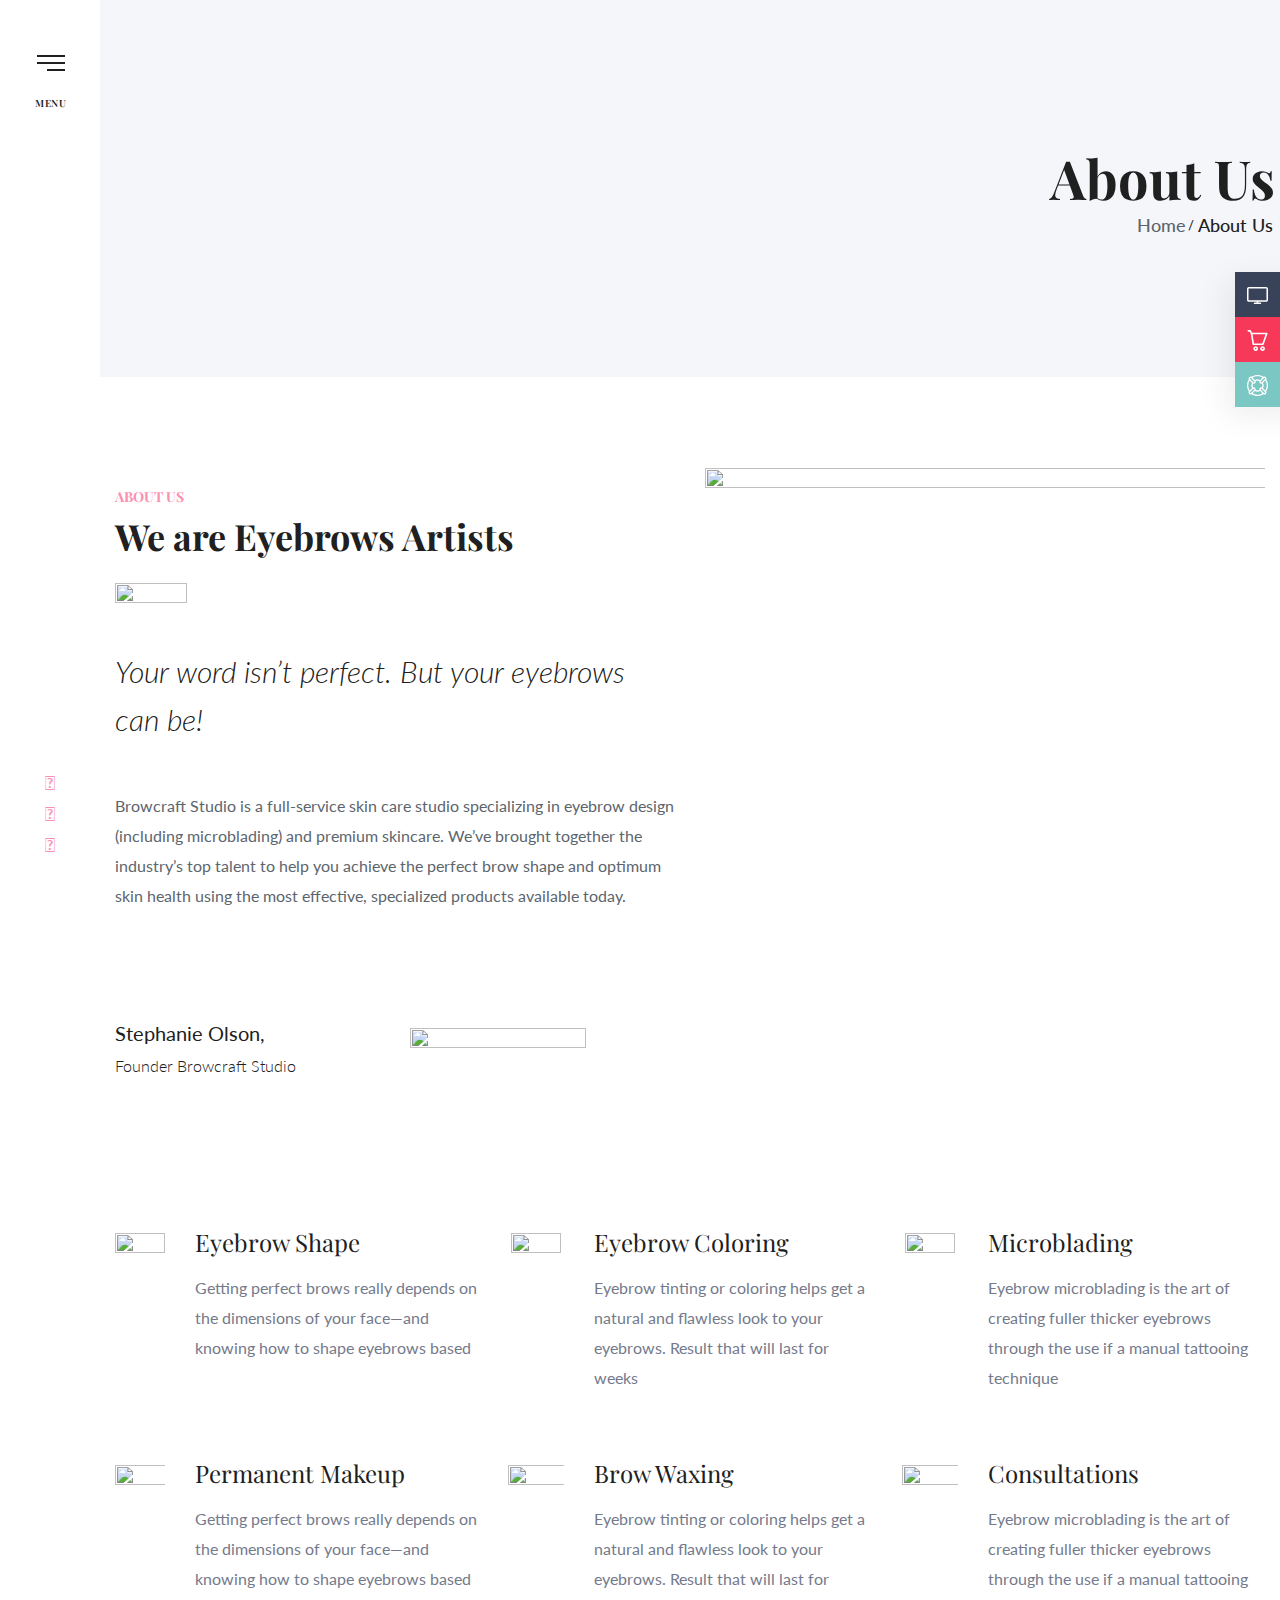
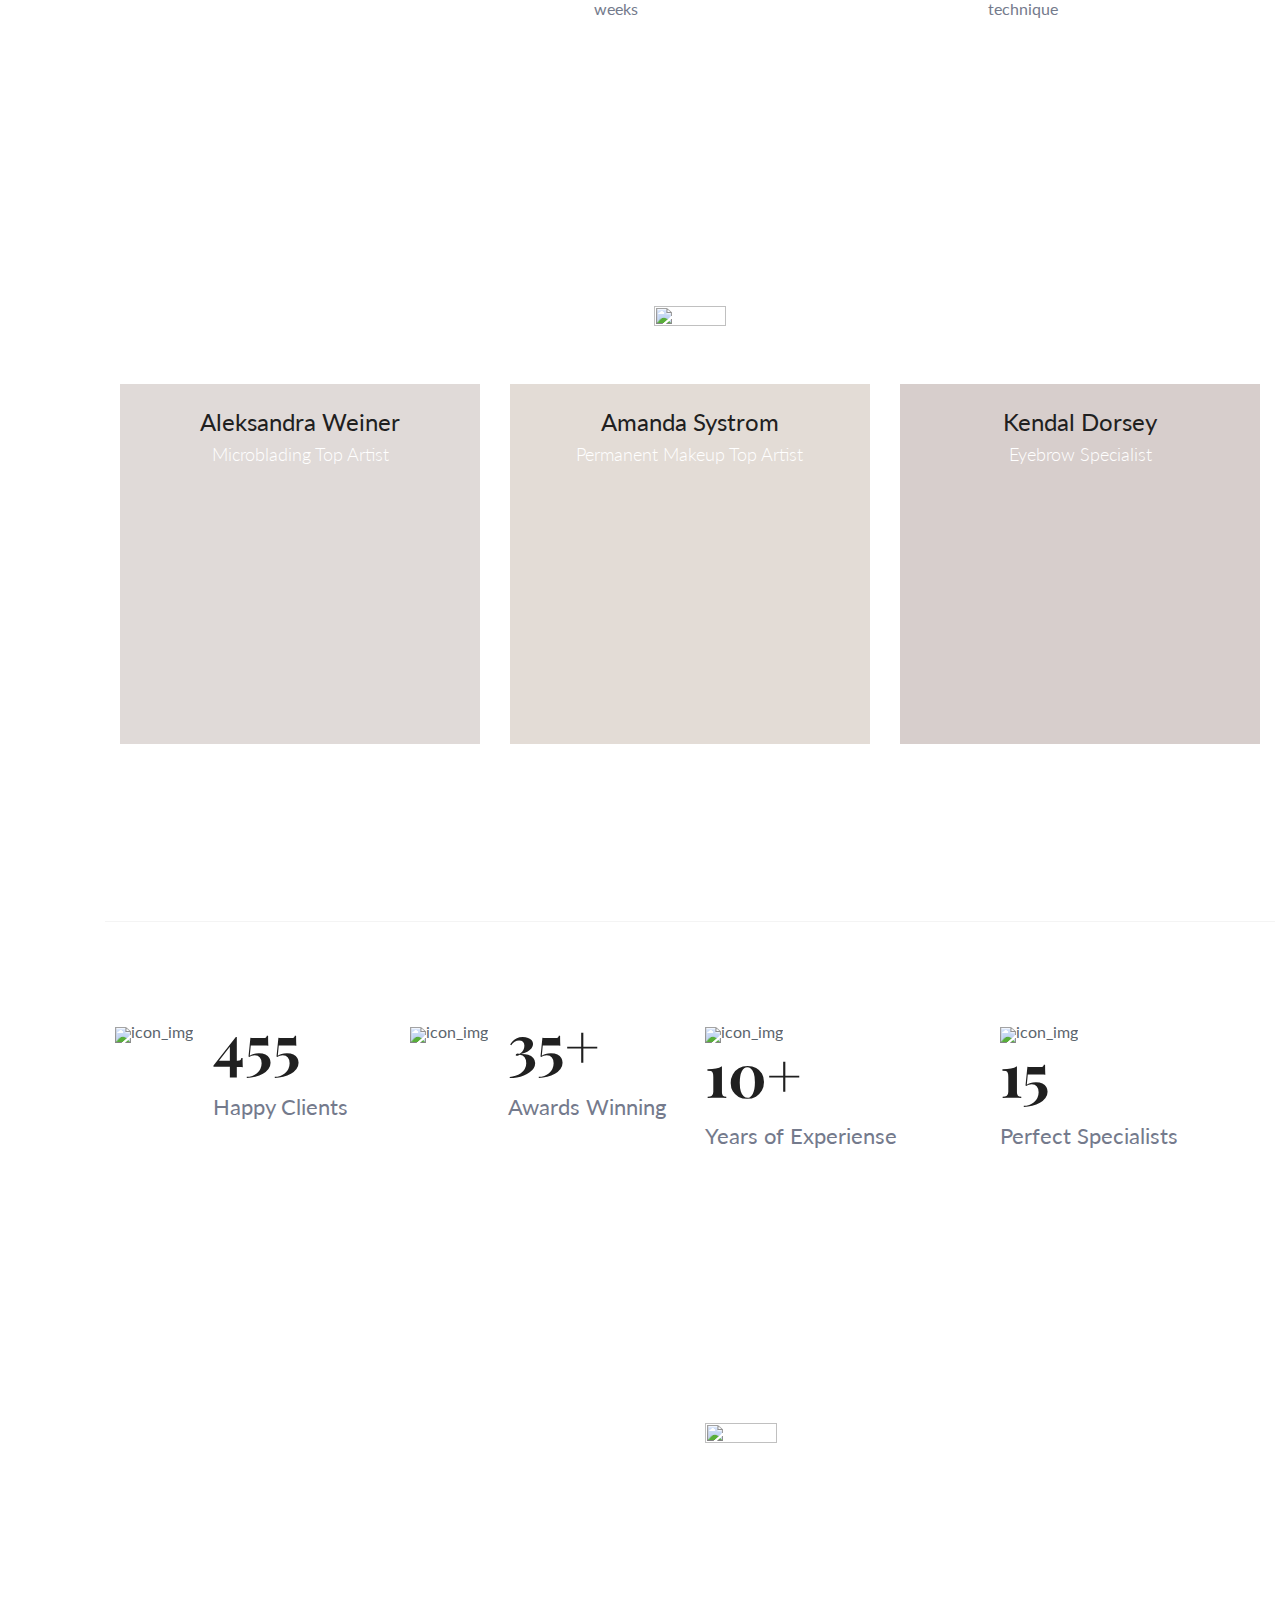
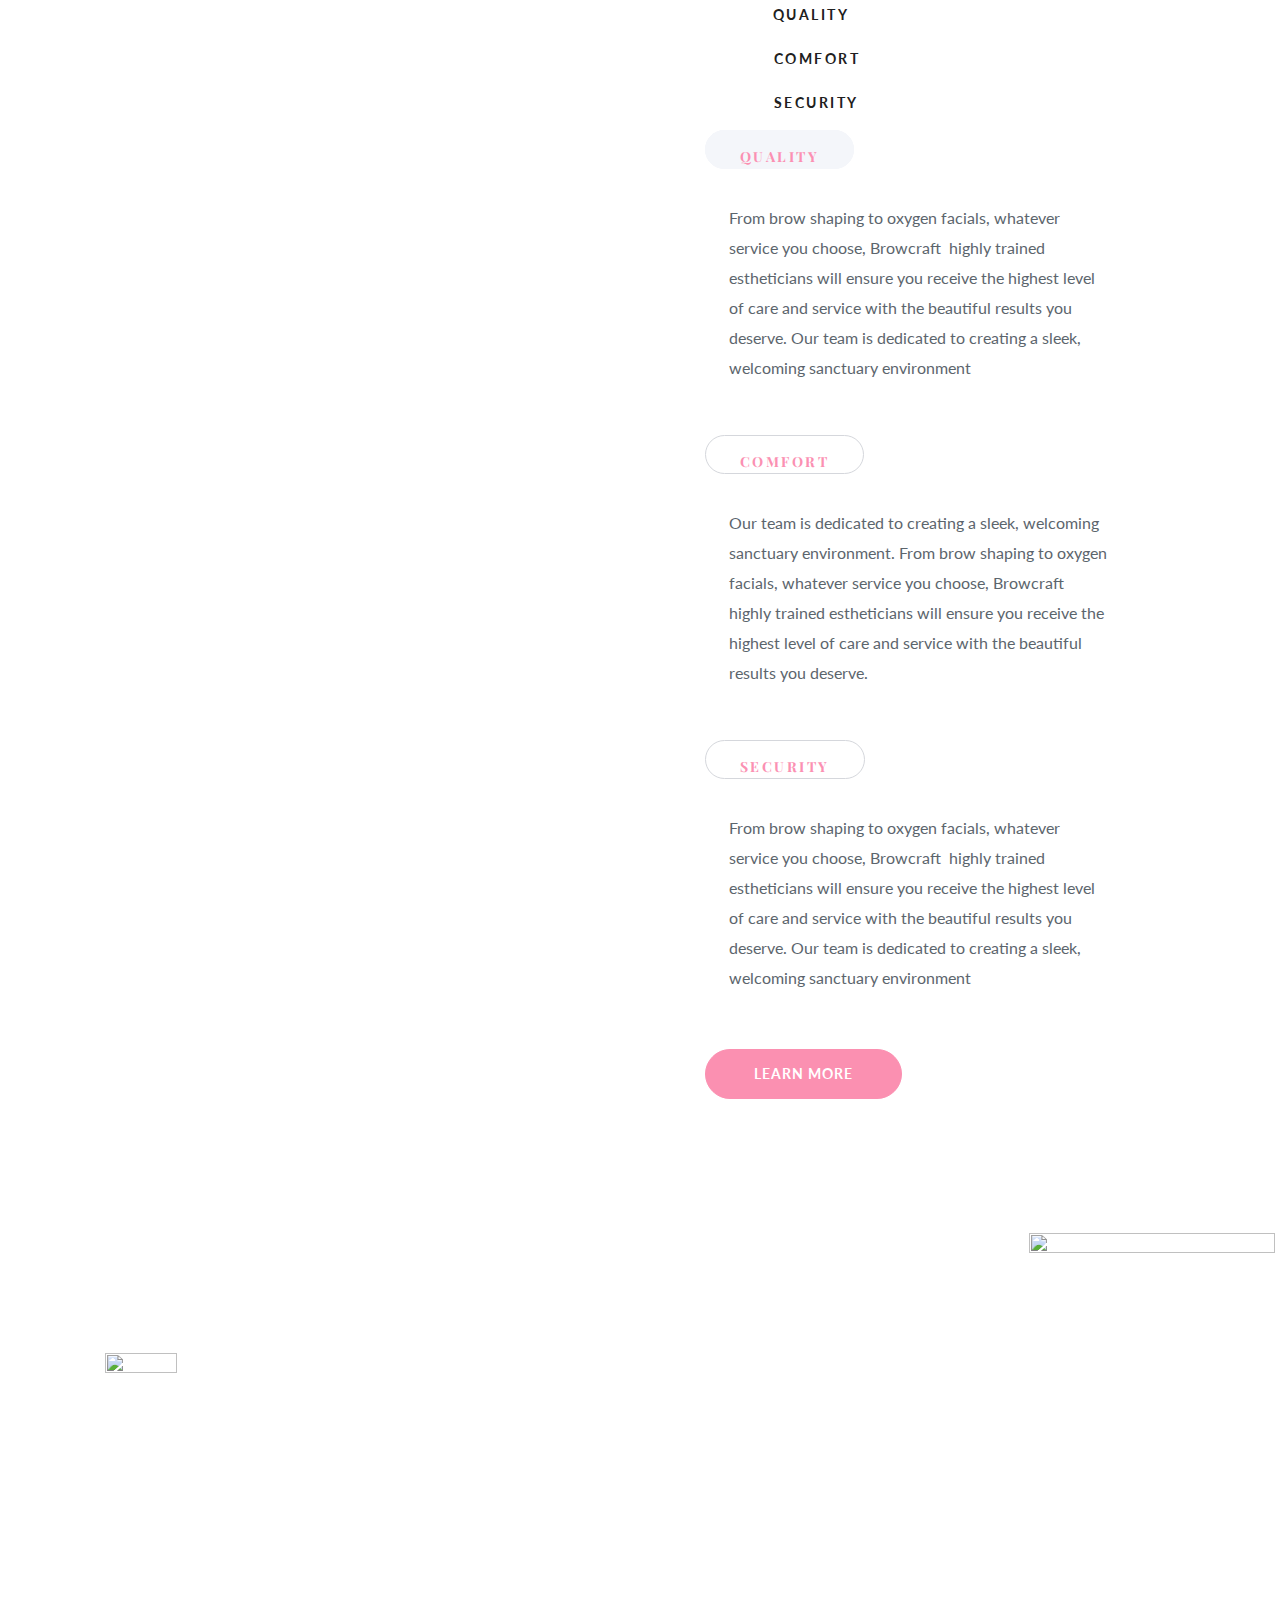
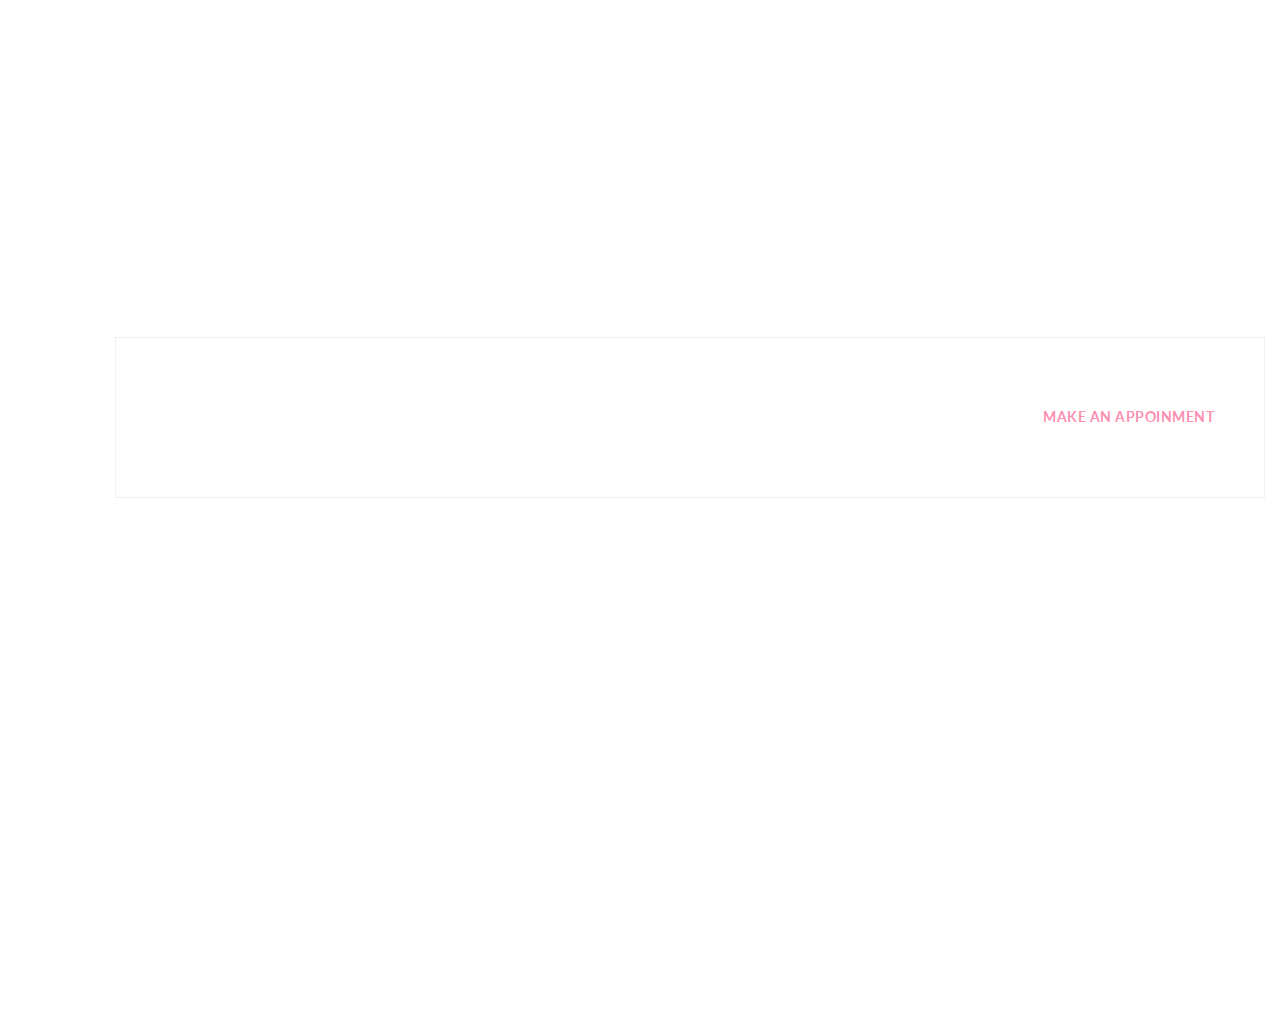
==== about.html @ be07b450 "About section" ====
<!DOCTYPE html> 
<html lang="en-US">
<head>
<meta http-equiv="Content-Type" content="text/html; charset=UTF-8">
<meta name="viewport" content="width=device-width, initial-scale=1, maximum-scale=1">
 <meta http-equiv="X-UA-Compatible" content="IE=Edge">
  <link rel="shortcut icon" href="" type="image/png"> 
  <link rel="apple-touch-icon" href=""> 
  <link rel="apple-touch-icon" sizes="72x72" href="https://livewp.site/wp/md/browcraft/wp-content/uploads/sites/7/2018/04/favicon.jpg"> 
  <link rel="apple-touch-icon" sizes="114x114" href="https://livewp.site/wp/md/browcraft/wp-content/uploads/sites/7/2018/04/favicon.jpg"> 
  <link rel="pingback" href="https://livewp.site/wp/md/browcraft/xmlrpc.php">
   <title>About - Yana's Academy</title> 
   <style type="text/css" media="screen">#ui-datepicker-div.booked_custom_date_picker table.ui-datepicker-calendar tbody td a.ui-state-active,#ui-datepicker-div.booked_custom_date_picker table.ui-datepicker-calendar tbody td a.ui-state-active:hover,body #booked-profile-page input[type=submit].button-primary:hover,body .booked-list-view button.button:hover, body .booked-list-view input[type=submit].button-primary:hover,body table.booked-calendar input[type=submit].button-primary:hover,body .booked-modal input[type=submit].button-primary:hover,body table.booked-calendar th,body table.booked-calendar thead,body table.booked-calendar thead th,body table.booked-calendar .booked-appt-list .timeslot .timeslot-people button:hover,body #booked-profile-page .booked-profile-header,body #booked-profile-page .booked-tabs li.active a,body #booked-profile-page .booked-tabs li.active a:hover,body #booked-profile-page .appt-block .google-cal-button > a:hover,#ui-datepicker-div.booked_custom_date_picker .ui-datepicker-header{ background:#c4f2d4 !important; }body #booked-profile-page input[type=submit].button-primary:hover,body table.booked-calendar input[type=submit].button-primary:hover,body .booked-list-view button.button:hover, body .booked-list-view input[type=submit].button-primary:hover,body .booked-modal input[type=submit].button-primary:hover,body table.booked-calendar th,body table.booked-calendar .booked-appt-list .timeslot .timeslot-people button:hover,body #booked-profile-page .booked-profile-header,body #booked-profile-page .appt-block .google-cal-button > a:hover{ border-color:#c4f2d4 !important; }body table.booked-calendar tr.days,body table.booked-calendar tr.days th,body .booked-calendarSwitcher.calendar,body #booked-profile-page .booked-tabs,#ui-datepicker-div.booked_custom_date_picker table.ui-datepicker-calendar thead,#ui-datepicker-div.booked_custom_date_picker table.ui-datepicker-calendar thead th{ background:#039146 !important; }body table.booked-calendar tr.days th,body #booked-profile-page .booked-tabs{ border-color:#039146 !important; }#ui-datepicker-div.booked_custom_date_picker table.ui-datepicker-calendar tbody td.ui-datepicker-today a,#ui-datepicker-div.booked_custom_date_picker table.ui-datepicker-calendar tbody td.ui-datepicker-today a:hover,body #booked-profile-page input[type=submit].button-primary,body table.booked-calendar input[type=submit].button-primary,body .booked-list-view button.button, body .booked-list-view input[type=submit].button-primary,body .booked-list-view button.button, body .booked-list-view input[type=submit].button-primary,body .booked-modal input[type=submit].button-primary,body table.booked-calendar .booked-appt-list .timeslot .timeslot-people button,body #booked-profile-page .booked-profile-appt-list .appt-block.approved .status-block,body #booked-profile-page .appt-block .google-cal-button > a,body .booked-modal p.booked-title-bar,body table.booked-calendar td:hover .date span,body .booked-list-view a.booked_list_date_picker_trigger.booked-dp-active,body .booked-list-view a.booked_list_date_picker_trigger.booked-dp-active:hover,.booked-ms-modal .booked-book-appt /* Multi-Slot Booking */{ background:#56c477; }body #booked-profile-page input[type=submit].button-primary,body table.booked-calendar input[type=submit].button-primary,body .booked-list-view button.button, body .booked-list-view input[type=submit].button-primary,body .booked-list-view button.button, body .booked-list-view input[type=submit].button-primary,body .booked-modal input[type=submit].button-primary,body #booked-profile-page .appt-block .google-cal-button > a,body table.booked-calendar .booked-appt-list .timeslot .timeslot-people button,body .booked-list-view a.booked_list_date_picker_trigger.booked-dp-active,body .booked-list-view a.booked_list_date_picker_trigger.booked-dp-active:hover{ border-color:#56c477; }body .booked-modal .bm-window p i.fa,body .booked-modal .bm-window a,body .booked-appt-list .booked-public-appointment-title,body .booked-modal .bm-window p.appointment-title,.booked-ms-modal.visible:hover .booked-book-appt{ color:#56c477; }.booked-appt-list .timeslot.has-title .booked-public-appointment-title { color:inherit; }</style><link rel='dns-prefetch' href='//fonts.googleapis.com' />
    <link rel='dns-prefetch' href='//s.w.org' />
 <link rel="alternate" type="application/rss+xml" title="Browcraft &raquo; Feed" href="https://livewp.site/wp/md/browcraft/feed/" /> 
 <link rel="alternate" type="application/rss+xml" title="Browcraft &raquo; Comments Feed" href="https://livewp.site/wp/md/browcraft/comments/feed/" /> 
 <script type="text/javascript"> window._wpemojiSettings = {"baseUrl":"https:\/\/s.w.org\/images\/core\/emoji\/12.0.0-1\/72x72\/","ext":".png","svgUrl":"https:\/\/s.w.org\/images\/core\/emoji\/12.0.0-1\/svg\/","svgExt":".svg","source":{"concatemoji":"https:\/\/livewp.site\/wp\/md\/browcraft\/wp-includes\/js\/wp-emoji-release.min.js?ver=5.3.2"}}; !function(e,a,t){var r,n,o,i,p=a.createElement("canvas"),s=p.getContext&&p.getContext("2d");function c(e,t){var a=String.fromCharCode;s.clearRect(0,0,p.width,p.height),s.fillText(a.apply(this,e),0,0);var r=p.toDataURL();return s.clearRect(0,0,p.width,p.height),s.fillText(a.apply(this,t),0,0),r===p.toDataURL()}function l(e){if(!s||!s.fillText)return!1;switch(s.textBaseline="top",s.font="600 32px Arial",e){case"flag":return!c([127987,65039,8205,9895,65039],[127987,65039,8203,9895,65039])&&(!c([55356,56826,55356,56819],[55356,56826,8203,55356,56819])&&!c([55356,57332,56128,56423,56128,56418,56128,56421,56128,56430,56128,56423,56128,56447],[55356,57332,8203,56128,56423,8203,56128,56418,8203,56128,56421,8203,56128,56430,8203,56128,56423,8203,56128,56447]));case"emoji":return!c([55357,56424,55356,57342,8205,55358,56605,8205,55357,56424,55356,57340],[55357,56424,55356,57342,8203,55358,56605,8203,55357,56424,55356,57340])}return!1}function d(e){var t=a.createElement("script");t.src=e,t.defer=t.type="text/javascript",a.getElementsByTagName("head")[0].appendChild(t)}for(i=Array("flag","emoji"),t.supports={everything:!0,everythingExceptFlag:!0},o=0;o<i.length;o++)t.supports[i[o]]=l(i[o]),t.supports.everything=t.supports.everything&&t.supports[i[o]],"flag"!==i[o]&&(t.supports.everythingExceptFlag=t.supports.everythingExceptFlag&&t.supports[i[o]]);t.supports.everythingExceptFlag=t.supports.everythingExceptFlag&&!t.supports.flag,t.DOMReady=!1,t.readyCallback=function(){t.DOMReady=!0},t.supports.everything||(n=function(){t.readyCallback()},a.addEventListener?(a.addEventListener("DOMContentLoaded",n,!1),e.addEventListener("load",n,!1)):(e.attachEvent("onload",n),a.attachEvent("onreadystatechange",function(){"complete"===a.readyState&&t.readyCallback()})),(r=t.source||{}).concatemoji?d(r.concatemoji):r.wpemoji&&r.twemoji&&(d(r.twemoji),d(r.wpemoji)))}(window,document,window._wpemojiSettings); </script> <style type="text/css"> img.wp-smiley, img.emoji { display: inline !important; border: none !important; box-shadow: none !important; height: 1em !important; width: 1em !important; margin: 0 .07em !important; vertical-align: -0.1em !important; background: none !important; padding: 0 !important; } </style>
  <link rel='stylesheet' id='sb_instagram_styles-css' href='wp-content/plugins/instagram-feed/css/sb-instagram-2-2.min.css' type='text/css' media='all' />
  <link rel='stylesheet' id='' href='wp-content/general.css' type='text/css' media='all' />
   <link rel='stylesheet' id='wp-block-library-css' href='wp-includes/css/dist/block-library/style.min.css' type='text/css' media='all' /> 
   <link rel='stylesheet' id='wc-block-style-css' href='wp-content/plugins/woocommerce/packages/woocommerce-blocks/build/style.css' type='text/css' media='all' /> 
   <link rel='stylesheet' id='booked-icons-css' href='wp-content/plugins/booked/assets/css/icons.css' type='text/css' media='all' /> 

   <link rel='stylesheet' id='booked-tooltipster-css' href='wp-content/plugins/booked/assets/js/tooltipster/css/tooltipster.css' type='text/css' media='all' /> 

   <link rel='stylesheet' id='booked-tooltipster-theme-css' href='wp-content/plugins/booked/assets/js/tooltipster/css/themes/tooltipster-light.css' type='text/css' media='all' /> 
   <link rel='stylesheet' id='booked-animations-css' href='wp-content/plugins/booked/assets/css/animations.css' type='text/css' media='all' /> 
   <link rel='stylesheet' id='booked-styles-css' href='wp-content/plugins/booked/assets/css/styles.css' type='text/css' media='all' /> 
   <link rel='stylesheet' id='booked-responsive-css' href='wp-content/plugins/booked/assets/css/responsive.css' type='text/css' media='all' /> 
   <link rel='stylesheet' id='contact-form-7-css' href='wp-content/plugins/contact-form-7/includes/css/styles.css' type='text/css' media='all' />
    <link rel='stylesheet' id='woocommerce-layout-css' href='wp-content/plugins/woocommerce/assets/css/woocommerce-layout.css' type='text/css' media='all' />
 <link rel='stylesheet' id='woocommerce-smallscreen-css' href='wp-content/plugins/woocommerce/assets/css/woocommerce-smallscreen.css' type='text/css' media='only screen and (max-width: 768px)' />
  <link rel='stylesheet' id='woocommerce-general-css' href='wp-content/plugins/woocommerce/assets/css/woocommerce.css' type='text/css' media='all' />
   <style id='woocommerce-inline-inline-css' type='text/css'> .woocommerce form .form-row .required { visibility: visible; } </style> 
   <link rel='stylesheet' id='booked-fea-styles-css' href='wp-content/plugins/booked-frontend-agents/css/styles.css' type='text/css' media='all' />
    <link rel='stylesheet' id='gt3_default_style-css' href='wp-content/themes/browcraft/style.css' type='text/css' media='all' />
 <link rel='stylesheet' id='gt3_awesome-css' href='wp-content/themes/browcraft/css/font-awesome.min.css' type='text/css' media='all' />
  <link rel='stylesheet' id='gt3_photo_modules-css' href='wp-content/themes/browcraft/css/photo_modules.css' type='text/css' media='all' /> 
  <link rel='stylesheet' id='gt3_theme-css' href='wp-content/themes/browcraft/css/theme.css' type='text/css' media='all' />
   <link rel='stylesheet' id='gt3_responsive-css' href='wp-content/themes/browcraft/css/responsive.css' type='text/css' media='all' />
    <link rel='stylesheet' id='gt3_custom-css' href='https://livewp.site/wp/md/browcraft/?gt3_show_only_css=1&#038;ver=5.3.2' type='text/css' media='all' />
 <link rel='stylesheet' id='AllFonts-css' href='//fonts.googleapis.com/css?family=Lato%3A100%2C200%2C300%2C300italic%2C400%2C400italic%2C700%2C800%2C900%7CPlayfair+Display%3A300%2C500%2C700%2C800%2C900%7CPlayfair+Display%3A400%2C500%2C700%2C800%2C900&#038;ver=5.3.2' type='text/css' media='all' />
  <link rel='stylesheet' id='woocommerce-css' href='wp-content/themes/browcraft/woocommerce/css/woocommerce.css' type='text/css' media='all' /> 
  <link rel='stylesheet' id='booked-wc-fe-styles-css' href='wp-content/plugins/booked-woocommerce-payments/css/frontend-style.css' type='text/css' media='all' /> 
  <link rel='stylesheet' id='js_composer_front-css' href='wp-content/plugins/js_composer/assets/css/js_composer.min.css' type='text/css' media='all' />
   <script type='text/javascript' src='wp-includes/js/jquery/jquery.js?ver=1.12.4-wp'></script>
    <script type='text/javascript' src='wp-includes/js/jquery/jquery-migrate.min.js?ver=1.4.1'></script>
 <script type='text/javascript'> var gt3_ajaxurl = "https://livewp.site/wp/md/browcraft/wp-admin/admin-ajax.php"; </script>
  <script type='text/javascript' src='wp-content/plugins/woocommerce/assets/js/jquery-blockui/jquery.blockUI.min.js?ver=2.70'></script> 
  <script type='text/javascript'> /* <![CDATA[ */ var wc_add_to_cart_params = {"ajax_url":"\/wp\/md\/browcraft\/wp-admin\/admin-ajax.php","wc_ajax_url":"\/wp\/md\/browcraft\/?wc-ajax=%%endpoint%%","i18n_view_cart":"View cart","cart_url":"https:\/\/livewp.site\/wp\/md\/browcraft\/cart\/","is_cart":"","cart_redirect_after_add":"no"}; /* ]]> */ </script>
   <script type='text/javascript' src='wp-content/plugins/woocommerce/assets/js/frontend/add-to-cart.min.js?ver=3.9.2'></script> 
   <script src="https://kit.fontawesome.com/f4a1a1cbcb.js" crossorigin="anonymous"></script>
<script type='text/javascript' src='wp-content/plugins/js_composer/assets/js/vendors/woocommerce-add-to-cart.js?ver=6.1'></script> 
<script type='text/javascript' src='wp-content/themes/browcraft/js/swipebox/waypoint.js?ver=5.3.2'></script> 
<script type='text/javascript'> /* <![CDATA[ */ var booked_wc_variables = {"prefix":"booked_wc_","ajaxurl":"https:\/\/livewp.site\/wp\/md\/browcraft\/wp-admin\/admin-ajax.php","i18n_confirm_appt_edit":"Are you sure you want to change the appointment date? By doing so, the appointment date will need to be approved again.","i18n_pay":"Are you sure you want to add the appointment to cart and go to checkout?","i18n_mark_paid":"Are you sure you want to mark this appointment as \"Paid\"?","i18n_paid":"Paid","i18n_awaiting_payment":"Awaiting Payment","checkout_page":"https:\/\/livewp.site\/wp\/md\/browcraft\/checkout\/"}; /* ]]> */ </script> 
<script type='text/javascript' src='wp-content/plugins/booked-woocommerce-payments//js/frontend-functions.js?ver=5.3.2'></script> 
<link rel='https://api.w.org/' href='https://livewp.site/wp/md/browcraft/wp-json/' /> 
<link rel="EditURI" type="application/rsd+xml" title="RSD" href="https://livewp.site/wp/md/browcraft/xmlrpc.php?rsd" /> 
<link rel="wlwmanifest" type="application/wlwmanifest+xml" href="https://livewp.site/wp/md/browcraft/wp-includes/wlwmanifest.xml" />

 <link rel="canonical" href="https://livewp.site/wp/md/browcraft/home-service/" />
 <link rel='shortlink' href='https://livewp.site/wp/md/browcraft/?p=1929' />
  <link rel="alternate" type="application/json+oembed" href="https://livewp.site/wp/md/browcraft/wp-json/oembed/1.0/embed?url=https%3A%2F%2Flivewp.site%2Fwp%2Fmd%2Fbrowcraft%2Fhome-service%2F" /> 
  <link rel="alternate" type="text/xml+oembed" href="https://livewp.site/wp/md/browcraft/wp-json/oembed/1.0/embed?url=https%3A%2F%2Flivewp.site%2Fwp%2Fmd%2Fbrowcraft%2Fhome-service%2F&#038;format=xml" /> 
<noscript><style>.woocommerce-product-gallery{ opacity: 1 !important; }</style></noscript> 
<meta name="generator" content="Powered by WPBakery Page Builder - drag and drop page builder for WordPress."/>
 <style type="text/css" data-type="vc_shortcodes-custom-css">.vc_custom_1522220606641{background-image: url(https://livewp.site/wp/md/browcraft/wp-content/uploads/sites/7/2018/03/rev_slider_03.jpg?id=2359) !important;background-position: center !important;background-repeat: no-repeat !important;background-size: cover !important;}.vc_custom_1522242831972{padding-top: 0px !important;background-image: url(wp-content/uploads/marble1.jpg) !important;background-position: center !important;background-repeat: no-repeat !important;background-size: cover !important;}.vc_custom_1519637232891{background-color: #f4f6fa !important;}.vc_custom_1522242949602{background-image: url(wp-content/uploads/marble1.jpg) !important;background-position: center !important;background-repeat: no-repeat !important;background-size: cover !important;}.vc_custom_1521112073500{padding-top: 0px !important;}.vc_custom_1522331410280{padding-right: 3.8% !important;padding-left: 4.5% !important;}.vc_custom_1523887027135{margin-bottom: 0px !important;padding-top: 0px !important;}.vc_custom_1523887033001{margin-top: 0px !important;margin-bottom: 0px !important;padding-top: 0px !important;padding-bottom: 10px !important;}.vc_custom_1522323990112{margin-bottom: 0px !important;}.vc_custom_1523882040155{margin-bottom: 0px !important;}.vc_custom_1522242796166{padding-top: 0px !important;background-image: url(https://livewp.site/wp/md/browcraft/wp-content/uploads/sites/7/2018/03/icon_title_full-1.png?id=2495) !important;background-position: center !important;background-repeat: no-repeat !important;background-size: cover !important;}.vc_custom_1522220290071{margin-bottom: -7px !important;padding-bottom: 0px !important;}.vc_custom_1521012513570{margin-top: -228px !important;}.vc_custom_1522220303279{margin-right: -115px !important;margin-left: -115px !important;background-image: url(https://livewp.site/wp/md/browcraft/wp-content/uploads/sites/7/2018/03/img_video_bg.jpg?id=2339) !important;background-position: center !important;background-repeat: no-repeat !important;background-size: cover !important;}.vc_custom_1521715337160{padding-top: 0px !important;}.vc_custom_1522332231360{padding-top: 0px !important;}.vc_custom_1522332240445{margin-bottom: 0px !important;padding-top: 0px !important;}.vc_custom_1522220349842{margin-bottom: 6px !important;}.vc_custom_1521716278135{padding-top: 0px !important;}.vc_custom_1522220418103{margin-bottom: 6px !important;}.vc_custom_1522220410573{padding-top: 0px !important;}.vc_custom_1519637556075{padding-top: 0px !important;}.vc_custom_1522220490038{margin-bottom: 6px !important;}.vc_custom_1520329428516{padding-top: 0px !important;}.vc_custom_1521030356606{margin-bottom: 0px !important;}</style><noscript>
     <style> .wpb_animate_when_almost_visible { opacity: 1; }</style></noscript></head> 
     
<body class="page-template-default page page-id-1929 theme-browcraft woocommerce-no-js gt3_has_aside_menu wpb-js-composer js-comp-ver-6.1 vc_responsive">
 <header class="main_header aside_header"> <a href="javascript:void(0)" class="btn_menu"> <div class="btn_menu_ico">
 <div class="btn_menu_ico_inner"> <span class="btn_menu_line1"></span> 
<span class="btn_menu_line2"></span> <span class="btn_menu_line3"></span> </div> </div> 
<span class="btn_menu_caption">MENU</span> <span class="btn_close_menu_caption">CLOSE</span> </a> 
<div class="header_title fadeOnLoad"><span>Take beauty into your own hands.</span></div>
 <ul class="header_socials">
      <li><a class='facebook' target='_blank' href="https://www.facebook.com/yanaacademy/" title='Facebook'>
    <i class='fab fa-facebook'></i></a></li>
    <li><a class='instagram' target='_blank' href="https://www.instagram.com/yanaacademy/" title='Instagram'><i class='fab fa-instagram'></i></a></li>
    <li><a class='instagram' target='_blank' href='' title='Instagram'><i class='fab fa-google-plus'></i></a></li> 
</ul> </header> 
    
    <header class="main_header top_header simple aside_iphone_mobile_menu"> 
        <div class="main_header_inner">
     <div class="logo">
    <a href="https://livewp.site/wp/md/browcraft/" class="menu_logo"> 
    <img src="https://livewp.site/wp/md/browcraft/wp-content/uploads/sites/7/2018/03/logo.png" alt="" width="129" height="65" class="logo_img"> </a> </div>
 <div class="btn_mobile_menu_wrapper"> <a href="javascript:void(0)" class="btn_mobile_menu btn_ipad_menu"> 
    <div class="btn_menu_ico">
     <div class="btn_menu_ico_inner"> 
    <span class="btn_menu_line1"></span>
     <span class="btn_menu_line2"></span> 
    <span class="btn_menu_line3"></span>
 </div> </div> </a> </div> </div> 
</header>
     <div class="aside_mobile_menu gt3_mobile_menu"> 
         <nav class="aside_mobile_nav gt3_mobile_nav"> 
        <ul id="menu-main-menu" class="menu">
        <li id="menu-item-2685" class="menu-item menu-item-type-custom menu-item-object-custom current-menu-ancestor current-menu-parent menu-item-has-children menu-item-2685"><a href="#">Home</a> <ul class="sub-menu"> <li id="menu-item-2247" class="menu-item menu-item-type-post_type menu-item-object-page menu-item-home menu-item-2247">
            <a href="index.html">Home</a></li> 

             </ul> </li>
             <li id="menu-item-2245" class="menu-item menu-item-type-custom menu-item-object-custom menu-item-has-children menu-item-2245"><a href="services.html">Services</a> 
            <ul class="sub-menu"> 
            <li id="menu-item-2310" class="menu-item menu-item-type-post_type menu-item-object-page menu-item-2310"><a href="permanent.html">Permanent Makeup</a></li>
             <li id="menu-item-2311" class="menu-item menu-item-type-post_type menu-item-object-page menu-item-2311"><a href="microblading.html">Microblading</a></li>
             <li id="menu-item-2310" class="menu-item menu-item-type-post_type menu-item-object-page menu-item-2310"><a href="permanent.html">Permanent Makeup</a></li>
             <li id="menu-item-2311" class="menu-item menu-item-type-post_type menu-item-object-page menu-item-2311"><a href="microblading.html">Microblading</a></li>
            
            </ul> </li> 
            
            <li id="menu-item-2242" class="menu-item menu-item-type-custom menu-item-object-custom menu-item-has-children menu-item-2242"><a href="about.html">About</a> 
            <!-- <ul class="sub-menu"> 
            <li id="menu-item-2312" class="menu-item menu-item-type-post_type menu-item-object-page menu-item-2312"><a href="">Grid Gallery</a></li> <li id="menu-item-2313" class="menu-item menu-item-type-post_type menu-item-object-page menu-item-2313"><a href="https://livewp.site/wp/md/browcraft/masonry-gallery/">Masonry Gallery</a></li> <li id="menu-item-2324" class="menu-item menu-item-type-post_type menu-item-object-page menu-item-2324"><a href="https://livewp.site/wp/md/browcraft/packery-gallery/">Packery Gallery</a></li> </ul> 
         -->
        
        </li> 
        <li id="menu-item-2240" class="menu-item menu-item-type-custom menu-item-object-custom menu-item-has-children menu-item-2240"><a href="academy.html">Academy</a> 
        <!-- <ul class="sub-menu">
         <li id="menu-item-2303" class="menu-item menu-item-type-post_type menu-item-object-page menu-item-2303"><a href="">First Training</a></li>
         <li id="menu-item-2302" class="menu-item menu-item-type-post_type menu-item-object-page menu-item-2302"><a href="">Second Training</a></li> 
         <li id="menu-item-2301" class="menu-item menu-item-type-post_type menu-item-object-page menu-item-2301"><a href="">Third Training</a></li> 

         <li id="menu-item-2241" class="menu-item menu-item-type-custom menu-item-object-custom menu-item-has-children menu-item-2241"><a href="gallery.html">Our Works</a>
         <ul class="sub-menu">
              <li id="menu-item-2314" class="menu-item menu-item-type-post_type menu-item-object-post menu-item-2314"><a href="https://livewp.site/wp/md/browcraft/2018/03/21/permanent-makeup-methods/">Standart Post</a></li>
             <li id="menu-item-2316" class="menu-item menu-item-type-post_type menu-item-object-post menu-item-2316"><a href="https://livewp.site/wp/md/browcraft/2018/03/21/choose-the-right-microblades/">Image Post</a></li> 
             <li id="menu-item-2319" class="menu-item menu-item-type-post_type menu-item-object-post menu-item-2319"><a href="https://livewp.site/wp/md/browcraft/2018/03/21/what-is-permanent-makeup/">Video Post</a></li> 
             <li id="menu-item-2317" class="menu-item menu-item-type-post_type menu-item-object-post menu-item-2317"><a href="https://livewp.site/wp/md/browcraft/2018/03/21/best-music-for-your-soul/">Audio Post</a></li> 
           
            <li id="menu-item-2318" class="menu-item menu-item-type-post_type menu-item-object-post menu-item-2318"><a href="https://livewp.site/wp/md/browcraft/2018/03/21/5-makeup-approved-hacks-to-speed-up-your-beauty-routine/">Link Post</a></li>
             <li id="menu-item-2315" class="menu-item menu-item-type-post_type menu-item-object-post menu-item-2315"><a href="https://livewp.site/wp/md/browcraft/2018/03/21/beauty-has-so-many-forms/">Quote Post</a></li> </ul> 
            </li> </ul> -->
        
        </li>
        
        <li id="menu-item-2239" class="menu-item menu-item-type-custom menu-item-object-custom menu-item-has-children menu-item-2239">
            <a href="#">F.A.Q</a>
             <ul class="sub-menu">
             <li id="menu-item-2320" class="menu-item menu-item-type-post_type menu-item-object-page menu-item-2320"><a href="about.html">About Us</a></li> 
             <li id="menu-item-2729" class="menu-item menu-item-type-custom menu-item-object-custom menu-item-has-children menu-item-2729"><a href="#">Shop</a> 
            
                <ul class="sub-menu"> 
                    <li id="menu-item-2728" class="menu-item menu-item-type-post_type menu-item-object-page menu-item-2728"><a href="">All Products</a></li> 
                    <li id="menu-item-2730" class="menu-item menu-item-type-taxonomy menu-item-object-product_cat menu-item-2730"><a href="">Single Product</a></li> </ul> </li> 
                    <li id="menu-item-2322" class="menu-item menu-item-type-post_type menu-item-object-page menu-item-2322"><a href="">Appointment</a></li>
         <li id="menu-item-2321" class="menu-item menu-item-type-post_type menu-item-object-page menu-item-2321"><a href="faq.html">FAQ</a></li>
          <li id="menu-item-2300" class="menu-item menu-item-type-post_type menu-item-object-page menu-item-2300"><a href="">Typography</a></li>
           <li id="menu-item-2244" class="menu-item menu-item-type-custom menu-item-object-custom menu-item-2244"><a href="">404 Page</a></li> 
        <li id="menu-item-2304" class="menu-item menu-item-type-post_type menu-item-object-page menu-item-2304"><a href="">Coming Soon</a></li> 
        <li id="menu-item-2299" class="menu-item menu-item-type-post_type menu-item-object-page menu-item-2299"><a href="">Shortcodes</a></li> </ul> </li> 
         <li id="menu-item-2246" class="menu-item menu-item-type-custom menu-item-object-custom menu-item-has-children menu-item-2246"><a href="#">Contacts</a> 
    <ul class="sub-menu">
     <li id="menu-item-2323" class="menu-item menu-item-type-post_type menu-item-object-page menu-item-2323"><a href="">Contacts</a></li> </ul> </li> </ul> </nav> </div> 
     
     
     
     
     <div class="aside_menu_block">
     <div class="aside_menu_block_inner container"> 
    <div class="aside_menu_block_top">
     <div class="aside_menu_block_top_inner"> 
    <div class="logo"> <a href="https://livewp.site/wp/md/browcraft/" class="menu_logo"> 
    <img src="https://livewp.site/wp/md/browcraft/wp-content/uploads/sites/7/2018/03/logo.png" alt="" width="129" height="65" class="logo_img"> </a> </div> 
    <div class="aside_search_wrapper">
     <div class="aside_search_inner">
     <form name="search_form" method="get" action="https://livewp.site/wp/md/browcraft/" class="aside_search_form"> 
    <input type="text" name="s" placeholder="Type here to start searching...">
 <i class="fa fa-search"></i> </form> </div> </div> 
 <div class="clear"></div> </div> </div> 
 
 <nav class="aside_main_nav">
 <ul id="menu-main-menu-1" class="menu">
    <li class="menu-item menu-item-type-custom menu-item-object-custom current-menu-ancestor current-menu-parent menu-item-has-children menu-item-2685"><a href="index.html">Home</a>

 </li> 
 <li class="menu-item menu-item-type-custom menu-item-object-custom menu-item-has-children menu-item-2242"><a href="about.html">About</a> 
    
 </li> 
        <li class="menu-item menu-item-type-custom menu-item-object-custom menu-item-has-children menu-item-2245"><a href="services.html">Services</a>
        <ul class="sub-menu"> 
        <li class="menu-item menu-item-type-post_type menu-item-object-page menu-item-2310"><a href="">Permanent Makeup</a></li> 
        <li class="menu-item menu-item-type-post_type menu-item-object-page menu-item-2311"><a href="">Microblading</a></li>
        <li class="menu-item menu-item-type-post_type menu-item-object-page menu-item-2310"><a href="">Permanent Makeup</a></li> 
        <li class="menu-item menu-item-type-post_type menu-item-object-page menu-item-2311"><a href="">Microblading</a></li>
    </ul> </li> 

      
     
     <li class="menu-item menu-item-type-custom menu-item-object-custom menu-item-has-children menu-item-2240">
         <a href="academy.html">Academy</a> 
        <ul class="sub-menu">
         <li class="menu-item menu-item-type-post_type menu-item-object-page menu-item-2303"><a href="">Course 1</a></li>
         <li class="menu-item menu-item-type-post_type menu-item-object-page menu-item-2302"><a href="">Course 2</a></li> 
         <li class="menu-item menu-item-type-post_type menu-item-object-page menu-item-2301"><a href="">Course 3</a></li>
         <li class="menu-item menu-item-type-custom menu-item-object-custom menu-item-has-children menu-item-2241"><a href="#">Course 4</a> 
            <!-- <ul class="sub-menu">
                 <li class="menu-item menu-item-type-post_type menu-item-object-post menu-item-2314"><a href="https://livewp.site/wp/md/browcraft/2018/03/21/permanent-makeup-methods/">Standart Post</a></li>
     <li class="menu-item menu-item-type-post_type menu-item-object-post menu-item-2316">
         <a href="">Image Post</a></li> 
         <li class="menu-item menu-item-type-post_type menu-item-object-post menu-item-2319"><a href="https://livewp.site/wp/md/browcraft/2018/03/21/what-is-permanent-makeup/">Video Post</a></li>
          <li class="menu-item menu-item-type-post_type menu-item-object-post menu-item-2317"><a href="https://livewp.site/wp/md/browcraft/2018/03/21/best-music-for-your-soul/">Audio Post</a></li> <li class="menu-item menu-item-type-post_type menu-item-object-post menu-item-2318"><a href="https://livewp.site/wp/md/browcraft/2018/03/21/5-makeup-approved-hacks-to-speed-up-your-beauty-routine/">Link Post</a></li> <li class="menu-item menu-item-type-post_type menu-item-object-post menu-item-2315"><a href="https://livewp.site/wp/md/browcraft/2018/03/21/beauty-has-so-many-forms/">Quote Post</a></li> </ul> -->
        
        
        
        </li> </ul> </li>
        
        
    <li class="menu-item menu-item-type-custom menu-item-object-custom menu-item-has-children menu-item-2239"><a href="#">Shop</a> 
        <ul class="sub-menu">
     <li class="menu-item menu-item-type-post_type menu-item-object-page menu-item-2320"><a href="">Product 1</a></li> 
     <li class="menu-item menu-item-type-custom menu-item-object-custom menu-item-has-children menu-item-2729"><a href="#">Product 2</a>
     <!-- <ul class="sub-menu">
     <li class="menu-item menu-item-type-post_type menu-item-object-page menu-item-2728"><a href="https://livewp.site/wp/md/browcraft/shop/">All Products</a></li>
      <li class="menu-item menu-item-type-taxonomy menu-item-object-product_cat menu-item-2730"><a href="https://livewp.site/wp/md/browcraft/product-category/lipstick/">Single Product</a></li> </ul> 
     -->
    
    </li> 
    
    <!-- <li class="menu-item menu-item-type-post_type menu-item-object-page menu-item-2322"><a href="https://livewp.site/wp/md/browcraft/appointment/">Appointment</a></li> 
    <li class="menu-item menu-item-type-post_type menu-item-object-page menu-item-2321"><a href="https://livewp.site/wp/md/browcraft/faq/">FAQ</a></li>
     <li class="menu-item menu-item-type-post_type menu-item-object-page menu-item-2300"><a href="https://livewp.site/wp/md/browcraft/typography/">Typography</a></li> 
     <li class="menu-item menu-item-type-custom menu-item-object-custom menu-item-2244"><a href="https://livewp.site/wp/md/browcraft/404Page">404 Page</a></li>
      <li class="menu-item menu-item-type-post_type menu-item-object-page menu-item-2304"><a href="https://livewp.site/wp/md/browcraft/coming-soon/">Coming Soon</a></li> 
      <li class="menu-item menu-item-type-post_type menu-item-object-page menu-item-2299"><a href="https://livewp.site/wp/md/browcraft/shortcodes/">Shortcodes</a></li>
     -->
    
    </ul> </li> 
    
    
    <li class="menu-item menu-item-type-custom menu-item-object-custom menu-item-has-children menu-item-2246"><a href="#">Links and Contacts</a>
     <ul class="sub-menu"> 
    <li class="menu-item menu-item-type-post_type menu-item-object-page menu-item-2323"><a href="">Contacts</a></li>
    <li class="menu-item menu-item-type-post_type menu-item-object-page menu-item-2323"><a href="">F.A.Q.</a></li>
    <li class="menu-item menu-item-type-post_type menu-item-object-page menu-item-2323"><a href="">Client Policy</a></li>
    <li class="menu-item menu-item-type-post_type menu-item-object-page menu-item-2323"><a href="">Privacy Policy</a></li>
    <li class="menu-item menu-item-type-post_type menu-item-object-page menu-item-2323"><a href="">Terms and Conditions</a></li>
    <li class="menu-item menu-item-type-post_type menu-item-object-page menu-item-2323"><a href="">Privacy Policy</a></li>

</ul> </li> </ul> </nav> 
    
    <div class="aside_menu_footer"> 
        
    <div class="aside_menu_footer_inner"> 
    <div class="aside_menu_footer_lp"> Copyright <span>&copy; 2020 Yana Academy.</span> All Rights Reserved </div>
 <div class="aside_menu_footer_rp">
 <div class="copyright">
 </div> </div>
  <div class="clear"></div> </div> </div> </div> </div>

  <div class="site_wrapper fadeOnLoad" style="opacity: 1;"> <div class="main_wrapper"> <div class="title_block_wrapper block_has_bg_img" data-image-src="https://livewp.site/wp/md/browcraft/wp-content/uploads/sites/7/2018/03/title_bg_09.jpg" style="background-image: url(&quot;https://livewp.site/wp/md/browcraft/wp-content/uploads/sites/7/2018/03/title_bg_09.jpg&quot;);"> <div class="container"> <div class="page_title_block"> <h1 class="title">About Us</h1> <div class="breadcrumbs"><a href="https://livewp.site/wp/md/browcraft/">Home</a><span>About Us</span></div> </div> </div> </div> <div class="container"> <div class="content_block row no-sidebar"> <div class="fl-container "> <div class="posts-block "> <div class="contentarea"> <div data-vc-full-width="true" data-vc-full-width-init="true" class="vc_row wpb_row vc_row-fluid vc_custom_1522315319830 vc_row-has-fill" style="position: relative; left: -70px; box-sizing: border-box; width: 1340px; padding-left: 70px; padding-right: 70px;"><div class="wpb_column vc_column_container vc_col-sm-12 vc_col-md-6 vc_col-xs-12"><div class="vc_column-inner"><div class="wpb_wrapper"><div class="gt3_spacing"><div class="gt3_spacing-height gt3_spacing-height_default" style="height:73px;"></div></div> <h6 style="color: #fb90b1;text-align: left" class="vc_custom_heading wpb_animate_when_almost_visible wpb_slideInUp slideInUp wpb_start_animation animated">ABOUT US</h6><h2 style="color: #202020;line-height: 1;text-align: left" class="vc_custom_heading wpb_animate_when_almost_visible wpb_slideInUp slideInUp wpb_start_animation animated">We are Eyebrows Artists</h2><div class="gt3_spacing"><div class="gt3_spacing-height gt3_spacing-height_default" style="height:16px;"></div></div> <div class="wpb_single_image wpb_content_element vc_align_left vc_custom_1522224009133"> <figure class="wpb_wrapper vc_figure"> <div class="vc_single_image-wrapper vc_box_border_grey"><img width="72" height="6" src="https://livewp.site/wp/md/browcraft/wp-content/uploads/sites/7/2018/03/divider.png" class="vc_single_image-img attachment-full" alt=""></div> </figure> </div> <div class="wpb_text_column wpb_content_element vc_custom_1520333768616"> <div class="wpb_wrapper"> <h3 style="color: #202020;font-family: 'Lato';font-weight: 300"><em>Your word isn’t perfect. But your eyebrows can be!</em></h3> </div> </div> <div class="gt3_spacing"><div class="gt3_spacing-height gt3_spacing-height_default" style="height:13px;"></div></div> <div style="font-size: 16px;line-height: 30px;text-align: left" class="vc_custom_heading wpb_animate_when_almost_visible wpb_slideInUp slideInUp vc_custom_1520333168665 wpb_start_animation animated">Browcraft Studio is a full-service skin care studio specializing in eyebrow design (including microblading) and premium skincare. We’ve brought together the industry’s top talent to help you achieve the perfect brow shape and optimum skin health using the most effective, specialized products available today.</div><div class="gt3_spacing"><div class="gt3_spacing-height gt3_spacing-height_default" style="height:15px;"></div></div> <div style="font-size: 16px;line-height: 30px;text-align: left" class="vc_custom_heading wpb_animate_when_almost_visible wpb_slideInUp slideInUp vc_custom_1520333202946">Our team is dedicated to creating a sleek, welcoming sanctuary environment where you will receive nothing less than VIP service on each and every visit.</div><div class="gt3_spacing"><div class="gt3_spacing-height gt3_spacing-height_default" style="height:32px;"></div></div> <div class="vc_row wpb_row vc_inner vc_row-fluid"><div class="wpb_column vc_column_container vc_col-sm-6"><div class="vc_column-inner"><div class="wpb_wrapper"> <div class="wpb_text_column wpb_content_element vc_custom_1520333565127"> <div class="wpb_wrapper"> <h5 style="color: #202020;font-size: 20px;font-weight: 400;font-family: 'Lato';margin-bottom: 3px">Stephanie Olson,</h5> <h5 style="color: #202020;font-family: 'Lato';font-weight: 300">Founder Browcraft Studio</h5> </div> </div> </div></div></div><div class="wpb_column vc_column_container vc_col-sm-6"><div class="vc_column-inner"><div class="wpb_wrapper"><div class="gt3_spacing"><div class="gt3_spacing-height gt3_spacing-height_default" style="height:9px;"></div></div> <div class="wpb_text_column wpb_content_element "> <div class="wpb_wrapper"> <p><img class="alignnone size-full wp-image-2335" src="https://livewp.site/wp/md/browcraft/wp-content/uploads/sites/7/2018/03/S.-Olson.png" alt="" width="176" height="44" srcset="https://livewp.site/wp/md/browcraft/wp-content/uploads/sites/7/2018/03/S.-Olson.png 352w, https://livewp.site/wp/md/browcraft/wp-content/uploads/sites/7/2018/03/S.-Olson-300x75.png 300w" sizes="(max-width: 176px) 100vw, 176px"></p> </div> </div> </div></div></div></div></div></div></div><div class="wpb_column vc_column_container vc_col-sm-12 vc_col-md-6 vc_col-xs-12"><div class="vc_column-inner"><div class="wpb_wrapper"><div class="gt3_spacing"><div class="gt3_spacing-height gt3_spacing-height_default" style="height:55px;"></div></div> <div class="wpb_single_image wpb_content_element vc_align_right"> <figure class="wpb_wrapper vc_figure"> <div class="vc_single_image-wrapper vc_box_border_grey"><img width="571" height="577" src="https://livewp.site/wp/md/browcraft/wp-content/uploads/sites/7/2018/03/img_about_us_01.png" class="vc_single_image-img attachment-full" alt="" srcset="https://livewp.site/wp/md/browcraft/wp-content/uploads/sites/7/2018/03/img_about_us_01.png 571w, https://livewp.site/wp/md/browcraft/wp-content/uploads/sites/7/2018/03/img_about_us_01-297x300.png 297w" sizes="(max-width: 571px) 100vw, 571px"></div> </figure> </div> <div class="gt3_spacing"><div class="gt3_spacing-height gt3_spacing-height_default" style="height:65px;"></div></div> </div></div></div></div><div class="vc_row-full-width vc_clearfix"></div><div data-vc-full-width="true" data-vc-full-width-init="true" class="vc_row wpb_row vc_row-fluid vc_custom_1522315189036 vc_row-has-fill" style="position: relative; left: -70px; box-sizing: border-box; width: 1340px; padding-left: 70px; padding-right: 70px;"><div class="wpb_column vc_column_container vc_col-sm-12"><div class="vc_column-inner"><div class="wpb_wrapper"><div class="gt3_spacing"><div class="gt3_spacing-height gt3_spacing-height_default" style="height:56px;"></div></div> <div class="vc_row wpb_row vc_inner vc_row-fluid"><div class="wpb_column vc_column_container vc_col-sm-12 vc_col-md-4 vc_col-xs-12"><div class="vc_column-inner"><div class="wpb_wrapper"><div class="gt3_icon_box gt3_icon_box_icon-position_ gt3_icon_box_icon-position_left gt3_icon_box__icon_icon_size_custom gt3-box-image"><div class="block_center_icon" style="width:80px"><i class="gt3_icon_box__icon" style="width:50px; font-size:50px"><img width="50" height="50" src="https://livewp.site/wp/md/browcraft/wp-content/uploads/sites/7/2018/03/icon_01.png" class="attachment-full size-full" alt=""></i></div><div class="gt3_icon_box-content-wrapper" style="margin-left:80px"><div class="gt3_icon_box__title"><h4 style="color:#202020;font-size: 24px; line-height: 27px; "><a href="javascript:void(0)">Eyebrow Shape</a></h4></div><div class="gt3_icon_box__text" style="color:#747a8c; ">Getting perfect brows really depends on the dimensions of your face—and knowing how to shape eyebrows based</div></div></div> <div class="gt3_spacing"><div class="gt3_spacing-height gt3_spacing-height_default" style="height:32px;"></div></div> </div></div></div><div class="wpb_column vc_column_container vc_col-sm-12 vc_col-md-4 vc_col-xs-12"><div class="vc_column-inner"><div class="wpb_wrapper"><div class="gt3_icon_box gt3_icon_box_icon-position_ gt3_icon_box_icon-position_left gt3_icon_box__icon_icon_size_custom gt3-box-image"><div class="block_center_icon" style="width:86px"><i class="gt3_icon_box__icon" style="width:56px; font-size:56px"><img width="50" height="50" src="https://livewp.site/wp/md/browcraft/wp-content/uploads/sites/7/2018/03/icon_02.png" class="attachment-full size-full" alt=""></i></div><div class="gt3_icon_box-content-wrapper" style="margin-left:86px"><div class="gt3_icon_box__title"><h4 style="color:#202020;font-size: 24px; line-height: 27px; "><a href="javascript:void(0)">Eyebrow Coloring</a></h4></div><div class="gt3_icon_box__text" style="color:#747a8c; ">Eyebrow tinting or coloring helps get a natural and flawless look to your eyebrows. Result that will last for weeks</div></div></div> <div class="gt3_spacing"><div class="gt3_spacing-height gt3_spacing-height_default" style="height:32px;"></div></div> </div></div></div><div class="wpb_column vc_column_container vc_col-sm-12 vc_col-md-4 vc_col-xs-12"><div class="vc_column-inner"><div class="wpb_wrapper"><div class="gt3_icon_box gt3_icon_box_icon-position_ gt3_icon_box_icon-position_left gt3_icon_box__icon_icon_size_custom gt3-box-image"><div class="block_center_icon" style="width:86px"><i class="gt3_icon_box__icon" style="width:56px; font-size:56px"><img width="50" height="50" src="https://livewp.site/wp/md/browcraft/wp-content/uploads/sites/7/2018/03/icon_03.png" class="attachment-full size-full" alt=""></i></div><div class="gt3_icon_box-content-wrapper" style="margin-left:86px"><div class="gt3_icon_box__title"><h4 style="color:#202020;font-size: 24px; line-height: 27px; "><a href="javascript:void(0)">Microblading</a></h4></div><div class="gt3_icon_box__text" style="color:#747a8c; ">Eyebrow microblading is the art of creating fuller thicker eyebrows through the use if a manual tattooing technique</div></div></div> <div class="gt3_spacing"><div class="gt3_spacing-height gt3_spacing-height_default" style="height:32px;"></div></div> </div></div></div></div><div class="vc_row wpb_row vc_inner vc_row-fluid"><div class="wpb_column vc_column_container vc_col-sm-12"><div class="vc_column-inner"><div class="wpb_wrapper"><div class="gt3_spacing gt3_spacing-height_mobile-on"><div class="gt3_spacing-height gt3_spacing-height_default" style="height:30px;"></div> <div class="gt3_spacing-height gt3_spacing-height_mobile" style="height:0px;"></div></div> </div></div></div></div><div class="vc_row wpb_row vc_inner vc_row-fluid"><div class="wpb_column vc_column_container vc_col-sm-12 vc_col-md-4 vc_col-xs-12"><div class="vc_column-inner"><div class="wpb_wrapper"><div class="gt3_icon_box gt3_icon_box_icon-position_ gt3_icon_box_icon-position_left gt3_icon_box__icon_icon_size_custom gt3-box-image"><div class="block_center_icon" style="width:80px"><i class="gt3_icon_box__icon" style="width:50px; font-size:50px"><img width="58" height="56" src="https://livewp.site/wp/md/browcraft/wp-content/uploads/sites/7/2018/03/icon_09.png" class="attachment-full size-full" alt=""></i></div><div class="gt3_icon_box-content-wrapper" style="margin-left:80px"><div class="gt3_icon_box__title"><h4 style="color:#202020;font-size: 24px; line-height: 27px; "><a href="javascript:void(0)">Permanent Makeup</a></h4></div><div class="gt3_icon_box__text" style="color:#747a8c; ">Getting perfect brows really depends on the dimensions of your face—and knowing how to shape eyebrows based</div></div></div> <div class="gt3_spacing"><div class="gt3_spacing-height gt3_spacing-height_default" style="height:32px;"></div></div> </div></div></div><div class="wpb_column vc_column_container vc_col-sm-12 vc_col-md-4 vc_col-xs-12"><div class="vc_column-inner"><div class="wpb_wrapper"><div class="gt3_icon_box gt3_icon_box_icon-position_ gt3_icon_box_icon-position_left gt3_icon_box__icon_icon_size_custom gt3-box-image"><div class="block_center_icon" style="width:86px"><i class="gt3_icon_box__icon" style="width:56px; font-size:56px"><img width="58" height="56" src="https://livewp.site/wp/md/browcraft/wp-content/uploads/sites/7/2018/03/icon_10.png" class="attachment-full size-full" alt=""></i></div><div class="gt3_icon_box-content-wrapper" style="margin-left:86px"><div class="gt3_icon_box__title"><h4 style="color:#202020;font-size: 24px; line-height: 27px; "><a href="javascript:void(0)">Brow Waxing</a></h4></div><div class="gt3_icon_box__text" style="color:#747a8c; ">Eyebrow tinting or coloring helps get a natural and flawless look to your eyebrows. Result that will last for weeks</div></div></div> <div class="gt3_spacing"><div class="gt3_spacing-height gt3_spacing-height_default" style="height:32px;"></div></div> </div></div></div><div class="wpb_column vc_column_container vc_col-sm-12 vc_col-md-4 vc_col-xs-12"><div class="vc_column-inner"><div class="wpb_wrapper"><div class="gt3_icon_box gt3_icon_box_icon-position_ gt3_icon_box_icon-position_left gt3_icon_box__icon_icon_size_custom gt3-box-image"><div class="block_center_icon" style="width:86px"><i class="gt3_icon_box__icon" style="width:56px; font-size:56px"><img width="58" height="56" src="https://livewp.site/wp/md/browcraft/wp-content/uploads/sites/7/2018/03/icon_11.png" class="attachment-full size-full" alt=""></i></div><div class="gt3_icon_box-content-wrapper" style="margin-left:86px"><div class="gt3_icon_box__title"><h4 style="color:#202020;font-size: 24px; line-height: 27px; "><a href="javascript:void(0)">Consultations</a></h4></div><div class="gt3_icon_box__text" style="color:#747a8c; ">Eyebrow microblading is the art of creating fuller thicker eyebrows through the use if a manual tattooing technique</div></div></div> <div class="gt3_spacing"><div class="gt3_spacing-height gt3_spacing-height_default" style="height:32px;"></div></div> </div></div></div></div><div class="gt3_spacing"><div class="gt3_spacing-height gt3_spacing-height_default" style="height:59px;"></div></div> </div></div></div></div><div class="vc_row-full-width vc_clearfix"></div><div class="vc_row wpb_row vc_row-fluid"><div class="wpb_column vc_column_container vc_col-sm-12"><div class="vc_column-inner"><div class="wpb_wrapper"><div class="gt3_spacing"><div class="gt3_spacing-height gt3_spacing-height_default" style="height:58px;"></div></div> <h6 style="color: #fb90b1;text-align: center" class="vc_custom_heading wpb_animate_when_almost_visible wpb_slideInUp slideInUp">OUR TEAM</h6><h2 style="color: #202020;line-height: 1;text-align: center" class="vc_custom_heading wpb_animate_when_almost_visible wpb_slideInUp slideInUp">Meet Our Specialists</h2><div class="gt3_spacing"><div class="gt3_spacing-height gt3_spacing-height_default" style="height:16px;"></div></div> <div class="wpb_single_image wpb_content_element vc_align_center vc_custom_1522225448237"> <figure class="wpb_wrapper vc_figure"> <div class="vc_single_image-wrapper vc_box_border_grey"><img width="72" height="6" src="https://livewp.site/wp/md/browcraft/wp-content/uploads/sites/7/2018/03/divider.png" class="vc_single_image-img attachment-full" alt=""></div> </figure> </div> <div class="gt3_spacing"><div class="gt3_spacing-height gt3_spacing-height_default" style="height:13px;"></div></div> <div class="gt3_team_list"><div class="gt3_team_list__posts-container row" data-build_query="size:3|order_by:date" data-team_style="content_on_bottom" data-posts_per_line="3" data-items_load="4" data-post_count="3" style="position: relative; height: 490px;"><div class="gt3_team_list__grid-sizer span4"></div><div class="gt3_team_list__grid-gutter"></div><article class="gt3_team_list__item span4 gt3_team_list__item--content_on_bottom gt3_team_list__item--1 image_loaded" style="position: absolute; left: 0%; top: 0px;"><div class="gt3_team_list__image-holder"><a href="https://livewp.site/wp/md/browcraft/team/aleksandra-weiner/" class="gt3_team_list__image_link"><div class="gt3_team_list__image-placeholder" style="padding-bottom:100%;margin-bottom:-100%;background-color:#E0DAD8;"></div><img src="https://livewp.site/wp/md/browcraft/wp-content/uploads/sites/7/2018/03/team_01-370x370.jpg" alt=""></a><div class="gt3_team_list_social"><a href="javascript:void(0)" class="gt3_team_list_social__item gt3_custom_color fa fa-facebook" target="_blank" data-hover-color="#ffffff"></a><a href="javascript:void(0)" class="gt3_team_list_social__item gt3_custom_color fa fa-twitter" target="_blank" data-hover-color="#ffffff"></a><a href="javascript:void(0)" class="gt3_team_list_social__item gt3_custom_color fa fa-instagram" target="_blank" data-hover-color="#ffffff"></a><a href="javascript:void(0)" class="gt3_team_list_social__item gt3_custom_color fa fa-pinterest-p" target="_blank" data-hover-color="#ffffff"></a></div></div><div class="gt3_team_list__content"><a href="https://livewp.site/wp/md/browcraft/team/aleksandra-weiner/" class="gt3_team_list__title_link"><h3 class="gt3_team_list__title">Aleksandra Weiner</h3></a><div class="gt3_team_list__position">Microblading Top Artist</div></div></article><article class="gt3_team_list__item span4 gt3_team_list__item--content_on_bottom gt3_team_list__item--2 image_loaded" style="position: absolute; left: 33.3333%; top: 0px;"><div class="gt3_team_list__image-holder"><a href="https://livewp.site/wp/md/browcraft/team/amanda-systrom/" class="gt3_team_list__image_link"><div class="gt3_team_list__image-placeholder" style="padding-bottom:100%;margin-bottom:-100%;background-color:#E3DCD6;"></div><img src="https://livewp.site/wp/md/browcraft/wp-content/uploads/sites/7/2018/03/team_02-370x370.jpg" alt=""></a><div class="gt3_team_list_social"><a href="javascript:void(0)" class="gt3_team_list_social__item gt3_custom_color fa fa-facebook" target="_blank" data-hover-color="#ffffff"></a><a href="javascript:void(0)" class="gt3_team_list_social__item gt3_custom_color fa fa-twitter" target="_blank" data-hover-color="#ffffff"></a><a href="javascript:void(0)" class="gt3_team_list_social__item gt3_custom_color fa fa-instagram" target="_blank" data-hover-color="#ffffff"></a><a href="javascript:void(0)" class="gt3_team_list_social__item gt3_custom_color fa fa-pinterest-p" target="_blank" data-hover-color="#ffffff"></a></div></div><div class="gt3_team_list__content"><a href="https://livewp.site/wp/md/browcraft/team/amanda-systrom/" class="gt3_team_list__title_link"><h3 class="gt3_team_list__title">Amanda Systrom</h3></a><div class="gt3_team_list__position">Permanent Makeup Top Artist</div></div></article><article class="gt3_team_list__item span4 gt3_team_list__item--content_on_bottom gt3_team_list__item--3 image_loaded" style="position: absolute; left: 66.6667%; top: 0px;"><div class="gt3_team_list__image-holder"><a href="https://livewp.site/wp/md/browcraft/team/kendal-dorsey/" class="gt3_team_list__image_link"><div class="gt3_team_list__image-placeholder" style="padding-bottom:100%;margin-bottom:-100%;background-color:#D7CECC;"></div><img src="https://livewp.site/wp/md/browcraft/wp-content/uploads/sites/7/2018/03/team_03-370x370.jpg" alt=""></a><div class="gt3_team_list_social"><a href="javascript:void(0)" class="gt3_team_list_social__item gt3_custom_color fa fa-facebook" target="_blank" data-hover-color="#ffffff"></a><a href="javascript:void(0)" class="gt3_team_list_social__item gt3_custom_color fa fa-twitter" target="_blank" data-hover-color="#ffffff"></a><a href="javascript:void(0)" class="gt3_team_list_social__item gt3_custom_color fa fa-instagram" target="_blank" data-hover-color="#ffffff"></a><a href="javascript:void(0)" class="gt3_team_list_social__item gt3_custom_color fa fa-pinterest-p" target="_blank" data-hover-color="#ffffff"></a></div></div><div class="gt3_team_list__content"><a href="https://livewp.site/wp/md/browcraft/team/kendal-dorsey/" class="gt3_team_list__title_link"><h3 class="gt3_team_list__title">Kendal Dorsey</h3></a><div class="gt3_team_list__position">Eyebrow Specialist</div></div></article></div></div><div class="gt3_spacing"><div class="gt3_spacing-height gt3_spacing-height_default" style="height:27px;"></div></div> <div class="gt3_divider_wrapper gt3_divider_align_"> <div class="gt3_divider gt3_js_bg_color gt3_js_width gt3_js_height " data-width="100%" data-height="1px" data-bgcolor="rgba(32,32,32,0.05)" style="width: 100%; height: 1px; background-color: rgba(32, 32, 32, 0.05);"> </div> </div> </div></div></div></div><div data-vc-full-width="true" data-vc-full-width-init="true" class="vc_row wpb_row vc_row-fluid" style="position: relative; left: -70px; box-sizing: border-box; width: 1340px; padding-left: 70px; padding-right: 70px;"><div class="wpb_column vc_column_container vc_col-sm-12"><div class="vc_column-inner"><div class="wpb_wrapper"><div class="gt3_spacing"><div class="gt3_spacing-height gt3_spacing-height_default" style="height:83px;"></div></div> <div class="vc_row wpb_row vc_inner vc_row-fluid"><div class="wpb_column vc_column_container vc_col-sm-6 vc_col-md-3 vc_col-xs-12"><div class="vc_column-inner"><div class="wpb_wrapper"><div class="gt3_module_counter icon-position-left counter_icon_type_image "><div class="icon_container icon_proportions_original"><img src="https://livewp.site/wp/md/browcraft/wp-content/uploads/sites/7/2018/03/icon_04-110x110.png" alt="icon_img" style="width:55px;"></div><div class="stat_count_wrapper"><div class="stat_count" data-suffix="" data-prefix="" data-value="455" style="color: #202020;font-size: 60px; line-height: 60px; ">455</div><div class="cont_info" style="color: #747a8c; font-size: 22px; line-height: 33px; ">Happy Clients</div><div class="stat_temp"></div></div><div class="clear"></div></div> <div class="gt3_spacing"><div class="gt3_spacing-height gt3_spacing-height_default" style="height:50px;"></div></div> </div></div></div><div class="wpb_column vc_column_container vc_col-sm-6 vc_col-md-3 vc_col-xs-12"><div class="vc_column-inner"><div class="wpb_wrapper"><div class="gt3_module_counter icon-position-left counter_icon_type_image "><div class="icon_container icon_proportions_original"><img src="https://livewp.site/wp/md/browcraft/wp-content/uploads/sites/7/2018/03/icon_05-110x110.png" alt="icon_img" style="width:55px;"></div><div class="stat_count_wrapper"><div class="stat_count" data-suffix="+" data-prefix="" data-value="35" style="color: #202020;font-size: 60px; line-height: 60px; ">35+</div><div class="cont_info" style="color: #747a8c; font-size: 22px; line-height: 33px; ">Awards Winning</div><div class="stat_temp"></div></div><div class="clear"></div></div> <div class="gt3_spacing"><div class="gt3_spacing-height gt3_spacing-height_default" style="height:50px;"></div></div> </div></div></div><div class="wpb_column vc_column_container vc_col-sm-6 vc_col-md-3 vc_col-xs-12"><div class="vc_column-inner"><div class="wpb_wrapper"><div class="gt3_module_counter icon-position-left counter_icon_type_image "><div class="icon_container icon_proportions_original"><img src="https://livewp.site/wp/md/browcraft/wp-content/uploads/sites/7/2018/03/icon_06-110x110.png" alt="icon_img" style="width:55px;"></div><div class="stat_count_wrapper"><div class="stat_count" data-suffix="+" data-prefix="" data-value="10" style="color: #202020;font-size: 60px; line-height: 60px; ">10+</div><div class="cont_info" style="color: #747a8c; font-size: 22px; line-height: 33px; ">Years of Experiense</div><div class="stat_temp"></div></div><div class="clear"></div></div> <div class="gt3_spacing"><div class="gt3_spacing-height gt3_spacing-height_default" style="height:50px;"></div></div> </div></div></div><div class="wpb_column vc_column_container vc_col-sm-6 vc_col-md-3 vc_col-xs-12"><div class="vc_column-inner"><div class="wpb_wrapper"><div class="gt3_module_counter icon-position-left counter_icon_type_image "><div class="icon_container icon_proportions_original"><img src="https://livewp.site/wp/md/browcraft/wp-content/uploads/sites/7/2018/03/icon_07-110x110.png" alt="icon_img" style="width:55px;"></div><div class="stat_count_wrapper"><div class="stat_count" data-suffix="" data-prefix="" data-value="15" style="color: #202020;font-size: 60px; line-height: 60px; ">15</div><div class="cont_info" style="color: #747a8c; font-size: 22px; line-height: 33px; ">Perfect Specialists</div><div class="stat_temp"></div></div><div class="clear"></div></div> <div class="gt3_spacing"><div class="gt3_spacing-height gt3_spacing-height_default" style="height:50px;"></div></div> </div></div></div></div><div class="gt3_spacing"><div class="gt3_spacing-height gt3_spacing-height_default" style="height:42px;"></div></div> </div></div></div></div><div class="vc_row-full-width vc_clearfix"></div><div data-vc-full-width="true" data-vc-full-width-init="true" data-vc-stretch-content="true" class="vc_row wpb_row vc_row-fluid vc_row-o-equal-height vc_row-flex" style="position: relative; left: -70px; box-sizing: border-box; width: 1340px;"><div class="wpb_column vc_column_container vc_col-sm-5 vc_col-sm-offset-1 vc_col-has-fill"><div class="vc_column-inner vc_custom_1522225590117"><div class="wpb_wrapper"><div class="gt3_spacing"><div class="gt3_spacing-height gt3_spacing-height_default" style="height:300px;"></div></div> </div></div></div><div class="wpb_column vc_column_container vc_col-sm-5 vc_col-has-fill"><div class="vc_column-inner vc_custom_1521190649668"><div class="wpb_wrapper"><div class="gt3_spacing"><div class="gt3_spacing-height gt3_spacing-height_default" style="height:48px;"></div></div> <h6 style="color: #fb90b1;text-align: left" class="vc_custom_heading wpb_animate_when_almost_visible wpb_slideInUp slideInUp">WHAT WE OFFER</h6><h2 style="color: #202020;line-height: 36px;text-align: left" class="vc_custom_heading wpb_animate_when_almost_visible wpb_slideInUp slideInUp">Benefits of Our Studio</h2><div class="gt3_spacing"><div class="gt3_spacing-height gt3_spacing-height_default" style="height:14px;"></div></div> <div class="wpb_single_image wpb_content_element vc_align_left vc_custom_1522225599366"> <figure class="wpb_wrapper vc_figure"> <div class="vc_single_image-wrapper vc_box_border_grey"><img width="72" height="6" src="https://livewp.site/wp/md/browcraft/wp-content/uploads/sites/7/2018/03/divider.png" class="vc_single_image-img attachment-full" alt=""></div> </figure> </div> <div style="font-size: 16px;color: #747a8c;line-height: 30px;text-align: left" class="vc_custom_heading wpb_animate_when_almost_visible wpb_slideInUp slideInUp">We offer a wide array of eyebrow and skin care treatments using world renowned techniques and the best medical grade skin care products</div><div class="gt3_spacing"><div class="gt3_spacing-height gt3_spacing-height_default" style="height:19px;"></div></div> <div class="vc_tta-container" data-vc-action="collapse"><div class="vc_general vc_tta vc_tta-tabs vc_tta-style-gt3_standard vc_tta-o-shape-group reverse_tabs vc_tta-tabs-position-top vc_tta-controls-align-left"><div class="vc_tta-tabs-container"><ul class="vc_tta-tabs-list"><li class="vc_tta-tab vc_active" data-vc-tab=""><a href="#1520340301054-2a8da7eb-68a6" data-vc-tabs="" data-vc-container=".vc_tta"><span class="vc_tta-title-text">quality</span></a></li><li class="vc_tta-tab" data-vc-tab=""><a href="#1520340301120-18a40851-d90a" data-vc-tabs="" data-vc-container=".vc_tta"><span class="vc_tta-title-text">comfort</span></a></li><li class="vc_tta-tab" data-vc-tab=""><a href="#1520340373392-9f9e798d-0a8f" data-vc-tabs="" data-vc-container=".vc_tta"><span class="vc_tta-title-text">security</span></a></li></ul></div><div class="vc_tta-panels-container"><div class="vc_tta-panels"><div class="vc_tta-panel vc_active" id="1520340301054-2a8da7eb-68a6" data-vc-content=".vc_tta-panel-body"><div class="vc_tta-panel-heading"><h4 class="vc_tta-panel-title"><a href="#1520340301054-2a8da7eb-68a6" data-vc-accordion="" data-vc-container=".vc_tta-container"><span class="vc_tta-title-text">quality</span></a></h4></div><div class="vc_tta-panel-body"> <div class="wpb_text_column wpb_content_element "> <div class="wpb_wrapper"> <p>From brow shaping to oxygen facials, whatever service you choose, Browcraft&nbsp; highly trained estheticians will ensure you receive the highest level of care and service with the beautiful results you deserve. Our team is dedicated to creating a sleek, welcoming sanctuary environment</p> </div> </div> </div></div><div class="vc_tta-panel" id="1520340301120-18a40851-d90a" data-vc-content=".vc_tta-panel-body"><div class="vc_tta-panel-heading"><h4 class="vc_tta-panel-title"><a href="#1520340301120-18a40851-d90a" data-vc-accordion="" data-vc-container=".vc_tta-container"><span class="vc_tta-title-text">comfort</span></a></h4></div><div class="vc_tta-panel-body"> <div class="wpb_text_column wpb_content_element "> <div class="wpb_wrapper"> <p>Our team is dedicated to creating a sleek, welcoming sanctuary environment. From brow shaping to oxygen facials, whatever service you choose, Browcraft&nbsp; highly trained estheticians will ensure you receive the highest level of care and service with the beautiful results you deserve.</p> </div> </div> </div></div><div class="vc_tta-panel" id="1520340373392-9f9e798d-0a8f" data-vc-content=".vc_tta-panel-body"><div class="vc_tta-panel-heading"><h4 class="vc_tta-panel-title"><a href="#1520340373392-9f9e798d-0a8f" data-vc-accordion="" data-vc-container=".vc_tta-container"><span class="vc_tta-title-text">security</span></a></h4></div><div class="vc_tta-panel-body"> <div class="wpb_text_column wpb_content_element "> <div class="wpb_wrapper"> <p>From brow shaping to oxygen facials, whatever service you choose, Browcraft&nbsp; highly trained estheticians will ensure you receive the highest level of care and service with the beautiful results you deserve. Our team is dedicated to creating a sleek, welcoming sanctuary environment</p> </div> </div> </div></div></div></div></div></div><div class="gt3_module_button gt3_btn_noreverse button_alignment_left "><a class="shortcode_button has_hover button_size_normal vc_custom_1520341580384" href="javascript:void(0)"><span>learn more</span></a></div> <div class="gt3_spacing"><div class="gt3_spacing-height gt3_spacing-height_default" style="height:70px;"></div></div> </div></div></div></div><div class="vc_row-full-width vc_clearfix"></div><div class="vc_row wpb_row vc_row-fluid"><div class="wpb_column vc_column_container vc_col-sm-9"><div class="vc_column-inner"><div class="wpb_wrapper"><div class="gt3_spacing"><div class="gt3_spacing-height gt3_spacing-height_default" style="height:68px;"></div></div> <h6 style="color: #fb90b1;text-align: left" class="vc_custom_heading wpb_animate_when_almost_visible wpb_slideInUp slideInUp">TESTIMONIALS</h6><h2 style="color: #202020;line-height: 36px;text-align: left" class="vc_custom_heading wpb_animate_when_almost_visible wpb_slideInUp slideInUp">What Our Clients Have to Say</h2><div class="gt3_spacing"><div class="gt3_spacing-height gt3_spacing-height_default" style="height:14px;"></div></div> <div class="wpb_single_image wpb_content_element vc_align_left vc_custom_1522225626766"> <figure class="wpb_wrapper vc_figure"> <div class="vc_single_image-wrapper vc_box_border_grey"><img width="72" height="6" src="https://livewp.site/wp/md/browcraft/wp-content/uploads/sites/7/2018/03/divider.png" class="vc_single_image-img attachment-full" alt=""></div> </figure> </div> <div style="font-size: 16px;color: #747a8c;line-height: 30px;text-align: left" class="vc_custom_heading wpb_animate_when_almost_visible wpb_slideInUp slideInUp">Microblading is a semi-permanent eyebrow procedure that yields natural, crisp strokes that resemble hair. It is done by hand, using a very fine blade to deposit a small amount of ink into the skin. What our clients say about this procedure</div><div class="gt3_spacing"><div class="gt3_spacing-height gt3_spacing-height_default" style="height:31px;"></div></div> </div></div></div><div class="wpb_column vc_column_container vc_col-sm-3"><div class="vc_column-inner vc_custom_1521728035734"><div class="wpb_wrapper"><div class="gt3_spacing gt3_spacing-height_mobile-on"><div class="gt3_spacing-height gt3_spacing-height_default" style="height:43px;"></div> <div class="gt3_spacing-height gt3_spacing-height_mobile" style="height:0px;"></div></div> <div class="wpb_single_image wpb_content_element vc_align_right vc_custom_1522225618551"> <figure class="wpb_wrapper vc_figure"> <div class="vc_single_image-wrapper vc_box_border_grey"><img width="246" height="164" src="https://livewp.site/wp/md/browcraft/wp-content/uploads/sites/7/2018/03/img_services_03.png" class="vc_single_image-img attachment-full" alt=""></div> </figure> </div> </div></div></div></div><div class="vc_row wpb_row vc_row-fluid"><div class="wpb_animate_when_almost_visible wpb_slideInLeft slideInLeft wpb_column vc_column_container vc_col-sm-12"><div class="vc_column-inner vc_custom_1519637556075"><div class="wpb_wrapper"><div class="vc_row"> <div class="vc_col-sm-12 module_testimonial active-carousel type1 " data-slides-per-line="3" data-slider-fade="" data-autoplay-time="4000"> <div class="module_content testimonials_list items3"> <div class="testimonials_rotator slick-initialized slick-slider" role="toolbar"> <div aria-live="polite" class="slick-list draggable"><div class="slick-track" role="listbox" style="opacity: 1; width: 4800px; left: -3081.6px;"><div class="testimonials_item slick-slide slick-cloned" data-slick-index="-3" aria-hidden="true" tabindex="-1" style="width: 370px;"> <div class="testimonial_item_wrapper"> <div class="testimonials_content"> <div class="testimonials_photo"><img class="testimonials_round_img" src="https://livewp.site/wp/md/browcraft/wp-content/uploads/sites/7/2018/03/testimonials_01-1-140x140.jpg" alt="testimonials_photo" style="width:70px; height:70px;"></div> <div class="testimonials_title">Alice Parker<div class="testimonials_author_position">beauty expert</div></div> <div class="testimonials-text" style=" font-size: 16px; line-height: 24px;"><p style="text-align: left">Alright girls! This place has changed my life. Eyebrows are super important these days, so who takes care of them is a very important decision to make. This place is amazing! I come in and get my entire face threaded</p> </div> </div> </div> </div><div class="testimonials_item slick-slide slick-cloned" data-slick-index="-2" aria-hidden="true" tabindex="-1" style="width: 370px;"> <div class="testimonial_item_wrapper"> <div class="testimonials_content"> <div class="testimonials_photo"><img class="testimonials_round_img" src="https://livewp.site/wp/md/browcraft/wp-content/uploads/sites/7/2018/03/testimonials_02-140x140.jpg" alt="testimonials_photo" style="width:70px; height:70px;"></div> <div class="testimonials_title">Alice Parker<div class="testimonials_author_position">client</div></div> <div class="testimonials-text" style=" font-size: 16px; line-height: 24px;"><p style="text-align: left">Alright girls! This place has changed my life. Eyebrows are super important these days, so who takes care of them is a very important decision to make. This place is amazing! I come in and get my entire face threaded</p> </div> </div> </div> </div><div class="testimonials_item slick-slide slick-cloned" data-slick-index="-1" aria-hidden="true" tabindex="-1" style="width: 370px;"> <div class="testimonial_item_wrapper"> <div class="testimonials_content"> <div class="testimonials_photo"><img class="testimonials_round_img" src="https://livewp.site/wp/md/browcraft/wp-content/uploads/sites/7/2018/03/testimonials_03-140x140.jpg" alt="testimonials_photo" style="width:70px; height:70px;"></div> <div class="testimonials_title">Alice Parker<div class="testimonials_author_position">client</div></div> <div class="testimonials-text" style=" font-size: 16px; line-height: 24px;"><p style="text-align: left">Alright girls! This place has changed my life. Eyebrows are super important these days, so who takes care of them is a very important decision to make. This place is amazing! I come in and get my entire face threaded</p> </div> </div> </div> </div><div class="testimonials_item slick-slide slick-current slick-active" data-slick-index="0" aria-hidden="false" tabindex="-1" role="option" aria-describedby="slick-slide00" style="width: 370px;"> <div class="testimonial_item_wrapper"> <div class="testimonials_content"> <div class="testimonials_photo"><img class="testimonials_round_img" src="https://livewp.site/wp/md/browcraft/wp-content/uploads/sites/7/2018/03/testimonials_01-1-140x140.jpg" alt="testimonials_photo" style="width:70px; height:70px;"></div> <div class="testimonials_title">Alice Parker<div class="testimonials_author_position">beauty expert</div></div> <div class="testimonials-text" style=" font-size: 16px; line-height: 24px;"><p style="text-align: left">Alright girls! This place has changed my life. Eyebrows are super important these days, so who takes care of them is a very important decision to make. This place is amazing! I come in and get my entire face threaded</p> </div> </div> </div> </div><div class="testimonials_item slick-slide slick-active" data-slick-index="1" aria-hidden="false" tabindex="-1" role="option" aria-describedby="slick-slide01" style="width: 370px;"> <div class="testimonial_item_wrapper"> <div class="testimonials_content"> <div class="testimonials_photo"><img class="testimonials_round_img" src="https://livewp.site/wp/md/browcraft/wp-content/uploads/sites/7/2018/03/testimonials_02-140x140.jpg" alt="testimonials_photo" style="width:70px; height:70px;"></div> <div class="testimonials_title">Alice Parker<div class="testimonials_author_position">client</div></div> <div class="testimonials-text" style=" font-size: 16px; line-height: 24px;"><p style="text-align: left">Alright girls! This place has changed my life. Eyebrows are super important these days, so who takes care of them is a very important decision to make. This place is amazing! I come in and get my entire face threaded</p> </div> </div> </div> </div><div class="testimonials_item slick-slide slick-active" data-slick-index="2" aria-hidden="false" tabindex="-1" role="option" aria-describedby="slick-slide02" style="width: 370px;"> <div class="testimonial_item_wrapper"> <div class="testimonials_content"> <div class="testimonials_photo"><img class="testimonials_round_img" src="https://livewp.site/wp/md/browcraft/wp-content/uploads/sites/7/2018/03/testimonials_03-140x140.jpg" alt="testimonials_photo" style="width:70px; height:70px;"></div> <div class="testimonials_title">Alice Parker<div class="testimonials_author_position">client</div></div> <div class="testimonials-text" style=" font-size: 16px; line-height: 24px;"><p style="text-align: left">Alright girls! This place has changed my life. Eyebrows are super important these days, so who takes care of them is a very important decision to make. This place is amazing! I come in and get my entire face threaded</p> </div> </div> </div> </div><div class="testimonials_item slick-slide" data-slick-index="3" aria-hidden="true" tabindex="-1" role="option" aria-describedby="slick-slide03" style="width: 370px;"> <div class="testimonial_item_wrapper"> <div class="testimonials_content"> <div class="testimonials_photo"><img class="testimonials_round_img" src="https://livewp.site/wp/md/browcraft/wp-content/uploads/sites/7/2018/03/testimonials_01-1-140x140.jpg" alt="testimonials_photo" style="width:70px; height:70px;"></div> <div class="testimonials_title">Alice Parker<div class="testimonials_author_position">beauty expert</div></div> <div class="testimonials-text" style=" font-size: 16px; line-height: 24px;"><p style="text-align: left">Alright girls! This place has changed my life. Eyebrows are super important these days, so who takes care of them is a very important decision to make. This place is amazing! I come in and get my entire face threaded</p> </div> </div> </div> </div><div class="testimonials_item slick-slide" data-slick-index="4" aria-hidden="true" tabindex="-1" role="option" aria-describedby="slick-slide04" style="width: 370px;"> <div class="testimonial_item_wrapper"> <div class="testimonials_content"> <div class="testimonials_photo"><img class="testimonials_round_img" src="https://livewp.site/wp/md/browcraft/wp-content/uploads/sites/7/2018/03/testimonials_02-140x140.jpg" alt="testimonials_photo" style="width:70px; height:70px;"></div> <div class="testimonials_title">Alice Parker<div class="testimonials_author_position">client</div></div> <div class="testimonials-text" style=" font-size: 16px; line-height: 24px;"><p style="text-align: left">Alright girls! This place has changed my life. Eyebrows are super important these days, so who takes care of them is a very important decision to make. This place is amazing! I come in and get my entire face threaded</p> </div> </div> </div> </div><div class="testimonials_item slick-slide" data-slick-index="5" aria-hidden="true" tabindex="-1" role="option" aria-describedby="slick-slide05" style="width: 370px;"> <div class="testimonial_item_wrapper"> <div class="testimonials_content"> <div class="testimonials_photo"><img class="testimonials_round_img" src="https://livewp.site/wp/md/browcraft/wp-content/uploads/sites/7/2018/03/testimonials_03-140x140.jpg" alt="testimonials_photo" style="width:70px; height:70px;"></div> <div class="testimonials_title">Alice Parker<div class="testimonials_author_position">client</div></div> <div class="testimonials-text" style=" font-size: 16px; line-height: 24px;"><p style="text-align: left">Alright girls! This place has changed my life. Eyebrows are super important these days, so who takes care of them is a very important decision to make. This place is amazing! I come in and get my entire face threaded</p> </div> </div> </div> </div><div class="testimonials_item slick-slide slick-cloned" data-slick-index="6" aria-hidden="true" tabindex="-1" style="width: 370px;"> <div class="testimonial_item_wrapper"> <div class="testimonials_content"> <div class="testimonials_photo"><img class="testimonials_round_img" src="https://livewp.site/wp/md/browcraft/wp-content/uploads/sites/7/2018/03/testimonials_01-1-140x140.jpg" alt="testimonials_photo" style="width:70px; height:70px;"></div> <div class="testimonials_title">Alice Parker<div class="testimonials_author_position">beauty expert</div></div> <div class="testimonials-text" style=" font-size: 16px; line-height: 24px;"><p style="text-align: left">Alright girls! This place has changed my life. Eyebrows are super important these days, so who takes care of them is a very important decision to make. This place is amazing! I come in and get my entire face threaded</p> </div> </div> </div> </div><div class="testimonials_item slick-slide slick-cloned" data-slick-index="7" aria-hidden="true" tabindex="-1" style="width: 370px;"> <div class="testimonial_item_wrapper"> <div class="testimonials_content"> <div class="testimonials_photo"><img class="testimonials_round_img" src="https://livewp.site/wp/md/browcraft/wp-content/uploads/sites/7/2018/03/testimonials_02-140x140.jpg" alt="testimonials_photo" style="width:70px; height:70px;"></div> <div class="testimonials_title">Alice Parker<div class="testimonials_author_position">client</div></div> <div class="testimonials-text" style=" font-size: 16px; line-height: 24px;"><p style="text-align: left">Alright girls! This place has changed my life. Eyebrows are super important these days, so who takes care of them is a very important decision to make. This place is amazing! I come in and get my entire face threaded</p> </div> </div> </div> </div><div class="testimonials_item slick-slide slick-cloned" data-slick-index="8" aria-hidden="true" tabindex="-1" style="width: 370px;"> <div class="testimonial_item_wrapper"> <div class="testimonials_content"> <div class="testimonials_photo"><img class="testimonials_round_img" src="https://livewp.site/wp/md/browcraft/wp-content/uploads/sites/7/2018/03/testimonials_03-140x140.jpg" alt="testimonials_photo" style="width:70px; height:70px;"></div> <div class="testimonials_title">Alice Parker<div class="testimonials_author_position">client</div></div> <div class="testimonials-text" style=" font-size: 16px; line-height: 24px;"><p style="text-align: left">Alright girls! This place has changed my life. Eyebrows are super important these days, so who takes care of them is a very important decision to make. This place is amazing! I come in and get my entire face threaded</p> </div> </div> </div> </div></div></div>      <ul class="slick-dots" style="display: block;" role="tablist"><li class="slick-active" aria-hidden="false" role="presentation" aria-selected="true" aria-controls="navigation00" id="slick-slide00"><button type="button" data-role="none" role="button" aria-required="false" tabindex="0">1</button></li><li aria-hidden="true" role="presentation" aria-selected="false" aria-controls="navigation01" id="slick-slide01" class=""><button type="button" data-role="none" role="button" aria-required="false" tabindex="0">2</button></li></ul></div><div class="clear"></div> </div> </div> </div><div class="gt3_spacing"><div class="gt3_spacing-height gt3_spacing-height_default" style="height:75px;"></div></div> </div></div></div></div><div data-vc-full-width="true" data-vc-full-width-init="true" class="vc_row wpb_row vc_row-fluid vc_custom_1523344300635 vc_row-has-fill" style="position: relative; left: -70px; box-sizing: border-box; width: 1340px; padding-left: 70px; padding-right: 70px;"><div class="wpb_column vc_column_container vc_col-sm-12"><div class="vc_column-inner"><div class="wpb_wrapper"><section class="vc_cta3-container"><div class="vc_general vc_cta3 vc_cta3-style-custom vc_cta3-shape-square vc_cta3-align-left vc_cta3-icon-size-md vc_cta3-actions-right vc_custom_1519981204839" style="background-color:rgb(255,255,255);background-color:rgba(255,255,255,0.01);"><div class="vc_cta3_content-container"><div class="vc_cta3-content"><header class="vc_cta3-content-header"><h2 style="font-size: 45px;color: #ffffff;line-height: 1;font-family:Playfair Display;font-weight:700;font-style:normal" class="vc_custom_heading">Do You Want a Perfect Eyebrows Now?</h2></header></div><div class="vc_cta3-actions"><div class="vc_btn3-container vc_btn3-right"><a style="background-color:#ffffff; color:#fb90b1;" class="vc_general vc_btn3 vc_btn3-size-md vc_btn3-shape-round vc_btn3-style-custom" href="http://browcraft/appointment/" title="make an appoinment">make an appoinment</a></div></div></div></div></section></div></div></div></div><div class="vc_row-full-width vc_clearfix"></div> <div class="clea_r"></div> <div class="clea_r"></div> </div> </div> </div> <div class="clear"></div> </div> </div> </div> </div>
 






            
            
            
            
                <div class="clear"></div> </div> </div> </div> </div> 
                <div class="prefooter_shortcode_area pl_100"></div>


                <div class="clea_r"></div>
                <div class="clea_r"></div>
                <br>
                <br>
                 <div class="footer_widgets fadeOnLoad"> <div class="container"> 
                     <div class="footer_widgets_wrapper"> <div class="vc_row vc_row-fluid vc_row-o-equal-height vc_row-flex"> 
                         <div class="widget_text vc_column_container vc_col-sm-6 vc_col-md-4">
                             <div class="widget_text vc_column-inner sidepanel widget_custom_html">
                                 <div class="textwidget custom-html-widget"><a href="https://livewp.site/wp/md/browcraft"><img width="129" height="65" src="https://livewp.site/wp/md/browcraft/wp-content/uploads/sites/7/2018/03/logo.png" alt="" style="max-width: 100%;height: auto"> </a>
                                     <div>Browcraft Studio is a full-service skin care studio specializing in eyebrow design (including microblading) and premium skincare</div>
                                      <div class="footer_socials_links"> <a href="https://www.facebook.com/yanaacademy/"><i class="fab fa-facebook"></i></a>
                                         <a href="https://www.instagram.com/yanaacademy/"><i class="fab fa-instagram"></i></a> 
                                         <a href="#"><i class="fab fa-google-plus"></i></a>
                                          </div></div></div></div>
                                          <div class="vc_column_container vc_col-sm-6 vc_col-md-4">
                                              <div class="vc_column-inner sidepanel widget_text"><h6 class="widget_title">Contacts</h6> 
                        <div class="textwidget"><p><strong style="color: #202020">A:</strong> 728 s Milwaukee Ave, Wheeling<br /> IL 60090, USA</p>
                             <p><strong style="color: #202020">E:</strong> <a href="mailto:info@YanaAcademy.com" class="__cf_email__" data-cfemail="3755455840595445565143774e584245445e43521954585a">info@YanaAcademy.com</a></p> 
                             <p><strong style="color: #202020">P:</strong> 
                                (847) 899-7314</p> </div> </div></div>
   
                             <div class="vc_column_container vc_col-sm-6 vc_col-md-4">
                            <div class="vc_column-inner sidepanel widget_nav_menu"><h6 class="widget_title">Useful Links</h6>
                            <div class="menu-useful-links-container">
                            <ul id="menu-useful-links" class="menu">
                            <li id="menu-item-2309" class="menu-item menu-item-type-post_type menu-item-object-post menu-item-2309"><a href="https://livewp.site/wp/md/browcraft/2018/03/20/eyebrow-coloring/">Eyebrow Coloring</a></li>
                             <li id="menu-item-2306" class="menu-item menu-item-type-post_type menu-item-object-post menu-item-2306"><a href="https://livewp.site/wp/md/browcraft/2018/03/21/what-is-microblading/">Microblading</a></li> 
                             <li id="menu-item-2305" class="menu-item menu-item-type-post_type menu-item-object-post menu-item-2305"><a href="https://livewp.site/wp/md/browcraft/2018/03/21/permanent-makeup-methods/">Permanent Makeup</a></li> 
                             <li id="menu-item-2307" class="menu-item menu-item-type-post_type menu-item-object-post menu-item-2307"><a href="https://livewp.site/wp/md/browcraft/2018/03/21/beauty-has-so-many-forms/">Eyebrowe Shape</a></li> 
                             <li id="menu-item-2308" class="menu-item menu-item-type-post_type menu-item-object-post menu-item-2308">
        <a href="https://livewp.site/wp/md/browcraft/2018/03/21/microblading-aftercare/">Microblading Aftercare</a></li> </ul></div></div></div> </div> </div> </div> </div>
         <a href="javascript:void(0)" class="back2top"></a>
          <div class="gt3_tools_bar" style="display:none;">
            <div class="gt3_tools_bar__icon_container">
                <div class="gt3_tools_bar__icon gt3_tools_bar__icon_side_bar">
        <div class="gt3_tools_bar__icon_src"><svg version="1.1" id="Capa_1" xmlns="http://www.w3.org/2000/svg" xmlns:xlink="http://www.w3.org/1999/xlink" x="0px" y="0px" width="54.667px" height="54.667px" viewBox="0 0 54.667 54.667" style="enable-background:new 0 0 54.667 54.667;" xml:space="preserve"> <g> <path d="M49.832,5.125H4.835C2.169,5.125,0,7.294,0,9.96v28.996c0,2.666,2.169,4.836,4.835,4.836h20.498v1.75h-5.875 c-1.104,0-2,0.896-2,2c0,1.102,0.896,2,2,2h15.625c1.104,0,2-0.898,2-2c0-1.104-0.896-2-2-2h-5.75v-1.75h20.499 c2.665,0,4.835-2.17,4.835-4.836V9.96C54.667,7.294,52.497,5.125,49.832,5.125z M4,9.96C4,9.5,4.374,9.125,4.835,9.125h44.997 c0.46,0,0.835,0.375,0.835,0.836v28.996c0,0.461-0.375,0.836-0.835,0.836H4.835C4.374,39.792,4,39.417,4,38.957V9.96z"></path> </g></svg></div>
        <div class="gt3_tools_bar__icon_tooltip">More Products</div></div>
        <div class="gt3_tools_bar__icon gt3_tools_bar__icon_sale"><a href="https://1.envato.market/ZQ6q" target="_blank">
        <div class="gt3_tools_bar__icon_src"><svg version="1.1" xmlns="http://www.w3.org/2000/svg" xmlns:xlink="http://www.w3.org/1999/xlink" x="0px" y="0px" width="47.324px" height="47.324px" viewBox="0 0 47.324 47.324" style="enable-background:new 0 0 47.324 47.324;" xml:space="preserve"> <g> <g> <path d="M46.029,6.85c-0.353-0.501-0.926-0.799-1.539-0.799H11.382l-2.21-4.938C8.87,0.436,8.196,0,7.456,0H2.834 C1.795,0,0.953,0.843,0.953,1.882s0.843,1.882,1.882,1.882h3.401l2.112,4.722l4.181,24.025c0.156,0.901,0.939,1.56,1.854,1.56 h21.396c0.795,0,1.504-0.498,1.771-1.246l8.71-24.255C46.468,7.992,46.382,7.351,46.029,6.85z M34.457,30.307H15.965L12.4,9.815 h29.416L34.457,30.307z"></path> 
        <path d="M19.601,36.449c-2.998,0-5.438,2.438-5.438,5.438s2.44,5.438,5.438,5.438s5.438-2.438,5.438-5.438 S22.599,36.449,19.601,36.449z M19.601,43.562c-0.924,0-1.675-0.75-1.675-1.675c0-0.924,0.751-1.675,1.675-1.675 c0.923,0,1.674,0.751,1.674,1.675C21.274,42.812,20.523,43.562,19.601,43.562z"></path> 
        <path d="M35.054,36.449c-2.999,0-5.438,2.438-5.438,5.438s2.438,5.438,5.438,5.438c2.997,0,5.438-2.438,5.438-5.438 S38.051,36.449,35.054,36.449z M35.054,43.562c-0.924,0-1.675-0.75-1.675-1.675c0-0.924,0.751-1.675,1.675-1.675 c0.922,0,1.674,0.751,1.674,1.675C36.728,42.812,35.976,43.562,35.054,43.562z"></path> </g> </g> </svg></div><div class="gt3_tools_bar__icon_tooltip">Buy Now</div></a></div><div class="gt3_tools_bar__icon gt3_tools_bar__icon_support"><a href="https://gt3.zendesk.com/" target="_blank"><div class="gt3_tools_bar__icon_src"><svg version="1.1" xmlns="http://www.w3.org/2000/svg" xmlns:xlink="http://www.w3.org/1999/xlink" x="0px" y="0px" width="70.4px" height="70.399px" viewBox="0 0 70.4 70.399" style="enable-background:new 0 0 70.4 70.399;" xml:space="preserve" > <g> <path d="M55.061,6.138C43.132-2.034,27.273-2.047,15.333,6.107c-2.478-1.42-5.689-1.1-7.803,1.014L7.122,7.529 c-2.113,2.112-2.434,5.325-1.014,7.803c-8.153,11.943-8.142,27.803,0.031,39.729c-1.461,2.484-1.148,5.732,0.982,7.864l0.408,0.408 c2.131,2.132,5.377,2.443,7.864,0.983c8.249,5.611,18.444,7.458,28.244,5.046c4.099-1.008,7.916-2.713,11.376-5.073 c2.49,1.493,5.771,1.188,7.913-0.957l0.407-0.408c2.145-2.145,2.45-5.422,0.955-7.913c2.362-3.458,4.067-7.276,5.076-11.374 c2.41-9.803,0.563-19.997-5.05-28.246c1.461-2.485,1.148-5.733-0.981-7.865l-0.407-0.408C60.794,4.989,57.548,4.678,55.061,6.138z M59.752,10.295l0.407,0.408c0.776,0.777,0.776,2.041,0.004,2.82l-10.689,10.68l-0.015,0.011c-0.792,0.758-2.018,0.748-2.788-0.023 l-0.407-0.408c-0.765-0.764-0.771-2.021-0.04-2.776l10.707-10.714C57.71,9.517,58.974,9.517,59.752,10.295z M50.011,41.509 c-2.229-0.706-4.745-0.187-6.514,1.583l-0.406,0.406c-1.77,1.771-2.289,4.283-1.583,6.515c-0.798,0.343-1.613,0.632-2.447,0.838 c-3.368,0.828-6.954,0.515-10.137-0.813c0.7-2.238,0.191-4.787-1.561-6.539l-0.407-0.406c-1.769-1.77-4.343-2.275-6.602-1.542 c-1.737-4.034-1.754-8.6-0.044-12.647c2.259,0.755,4.853,0.255,6.646-1.539l0.407-0.406c1.794-1.794,2.296-4.386,1.538-6.646 c4.045-1.709,8.609-1.693,12.643,0.042c-0.731,2.253-0.228,4.83,1.547,6.604l0.406,0.406c1.746,1.748,4.287,2.26,6.535,1.554 c1.332,3.184,1.645,6.772,0.816,10.143C50.644,39.895,50.353,40.71,50.011,41.509z M13.521,60.162 c-0.778,0.776-2.041,0.776-2.819-0.001l-0.407-0.408c-0.777-0.776-0.777-2.042-0.004-2.821L20.973,46.26l0.012-0.012 c0.778-0.757,2.035-0.748,2.799,0.016l0.408,0.408c0.771,0.771,0.781,1.996,0.057,2.754l-4.652,4.659L13.521,60.162z M51.648,9.227 l-7.419,7.42c-5.688-2.783-12.335-2.796-18.038-0.033l-7.428-7.428C28.768,2.868,41.659,2.882,51.648,9.227z M10.294,10.702 l0.407-0.408c0.778-0.777,2.044-0.777,2.824,0.001l6.104,6.104l4.562,4.563c0.775,0.778,0.775,2.044-0.001,2.82l-0.408,0.408 c-0.775,0.775-2.041,0.777-2.816,0.006l-0.01-0.011l-10.661-10.66C9.518,12.748,9.518,11.481,10.294,10.702z M9.188,18.766 l7.425,7.425c-2.762,5.704-2.75,12.349,0.035,18.039l-7.421,7.419C2.883,41.659,2.869,28.771,9.188,18.766z M18.828,61.209 l7.431-7.431c4.284,2.042,9.248,2.567,13.875,1.43c1.388-0.34,2.738-0.83,4.035-1.461l7.422,7.422 c-2.774,1.756-5.801,3.043-9.023,3.836C34.368,67.022,25.855,65.634,18.828,61.209z M60.161,59.753l-0.408,0.408 c-0.778,0.777-2.044,0.777-2.824-0.001L46.351,49.583l-0.123-0.142c-0.739-0.792-0.725-2.01,0.036-2.77l0.407-0.408 c0.707-0.708,1.795-0.741,2.578-0.157l10.932,10.854C60.931,57.743,60.929,58.985,60.161,59.753z M65.005,42.568 c-0.792,3.223-2.079,6.249-3.836,9.022l-7.424-7.422c0.632-1.297,1.121-2.649,1.463-4.037c1.139-4.627,0.61-9.59-1.433-13.874 l7.433-7.433C65.633,25.855,67.021,34.369,65.005,42.568z"></path> </g> </svg></div><div class="gt3_tools_bar__icon_tooltip">Support Center</div></a></div></div><div class="gt3_tools_bar__sidebar"><div class="svg-preloader"><svg xmlns:svg="http://www.w3.org/2000/svg" xmlns="http://www.w3.org/2000/svg" xmlns:xlink="http://www.w3.org/1999/xlink" version="1.0" width="34px" height="34px" viewBox="0 0 128 128" xml:space="preserve"><g><path d="M64 0a7 7 0 1 1-7 7 7 7 0 0 1 7-7zm29.86 12.2a2.8 2.8 0 1 1-3.83 1.02 2.8 2.8 0 0 1 3.83-1.02zm22.16 21.68a3.15 3.15 0 1 1-4.3-1.15 3.15 3.15 0 0 1 4.3 1.15zm.87 60.53a4.2 4.2 0 1 1-1.57-5.7 4.2 4.2 0 0 1 1.54 5.73zm7.8-30.5a3.85 3.85 0 1 1-3.85-3.85 3.85 3.85 0 0 1 3.85 3.84zm-30 53.2a4.55 4.55 0 1 1 1.66-6.23 4.55 4.55 0 0 1-1.67 6.22zM64 125.9a4.9 4.9 0 1 1 4.9-4.9 4.9 4.9 0 0 1-4.9 4.9zm-31.06-8.22a5.25 5.25 0 1 1 7.17-1.93 5.25 5.25 0 0 1-7.14 1.93zM9.9 95.1a5.6 5.6 0 1 1 7.65 2.06A5.6 5.6 0 0 1 9.9 95.1zM1.18 63.9a5.95 5.95 0 1 1 5.95 5.94 5.95 5.95 0 0 1-5.96-5.94zm8.1-31.6a6.3 6.3 0 1 1 2.32 8.6 6.3 6.3 0 0 1-2.3-8.6zM32.25 8.87a6.65 6.65 0 1 1-2.44 9.1 6.65 6.65 0 0 1 2.46-9.1z" fill="#051c2c" fill-opacity="1"/><animateTransform attributeName="transform" type="rotate" values="0 64 64;30 64 64;60 64 64;90 64 64;120 64 64;150 64 64;180 64 64;210 64 64;240 64 64;270 64 64;300 64 64;330 64 64" calcMode="discrete" dur="840ms" repeatCount="indefinite"></animateTransform></g></svg> </div> <div class="gt3_tools_bar__sidebar_container"><div class="gt3_toolbar_button__container"><a href="https://1.envato.market/ZQ6q" class="gt3_toolbar_button" target="_blank">Purchase Theme Now</a></div><h2 style="text-align: center;">Best WordPress Themes</h2> <a title="Odry - Photography WordPress Theme" href="https://1.envato.market/j7125" target="_blank" rel="noopener"><img src="[data-uri]" alt="" data-src="https://livewp.site/assets/toolbar/odry.jpg" /></a> <a title="Juris - Law, Lawyer and Attorney WordPress Theme" href="https://1.envato.market/4jOmG" target="_blank" rel="noopener"><img src="[data-uri]" alt="" data-src="https://livewp.site/assets/toolbar/juris.jpg" /></a> <a title="Ewebot - SEO Marketing WordPress Theme" href="https://1.envato.market/djJWy" target="_blank" rel="noopener"><img src="[data-uri]" alt="" data-src="https://livewp.site/assets/toolbar/ewebot.jpg" /></a> <a title="Oni - Photography WordPress Theme" href="https://t.co/I0pQUmcInT?amp=1" target="_blank" rel="noopener"><img src="[data-uri]" alt="" data-src="https://livewp.site/assets/toolbar/oni.jpg" /></a> <a title="Sirona - Medical &amp; Health WP Theme for Elementor" href="https://1.envato.market/Ro7KX" target="_blank" rel="noopener"><img src="[data-uri]" alt="" data-src="https://livewp.site/assets/toolbar/sirona.jpg" /></a> <a title="Zpholio – Creative Portfolio Elementor WordPress Theme" href="https://1.envato.market/PWxGz" target="_blank" rel="noopener"><img src="[data-uri]" alt="" data-src="https://livewp.site/assets/toolbar/zpholio.jpg" /></a> <a title="Zayne – Corporate Business Elementor WordPress Theme" href="https://1.envato.market/MgQZ2" target="_blank" rel="noopener"><img src="[data-uri]" alt="" data-src="https://livewp.site/assets/toolbar/zayne.jpg" /></a> <a title="Zohar – Business Consulting Elementor WordPress Theme" href="https://1.envato.market/rOmBv" target="_blank" rel="noopener"><img src="[data-uri]" alt="" data-src="https://livewp.site/assets/toolbar/zohar.jpg" /></a> 
        <a title="Gutenote - Gutenberg WordPress Blog Theme" href="https://1.envato.market/x641" target="_blank" rel="noopener"><img src="[data-uri]" alt="" data-src="https://livewp.site/assets/toolbar/gutenote.jpg" /></a>
         <a title="Qudos - Multi-Purpose Elementor WordPress Theme" href="https://1.envato.market/anOW" target="_blank" rel="noopener"><img src="[data-uri]" alt="" data-src="https://livewp.site/assets/toolbar/qudos.jpg" /></a>
          <a title="SOHO - Fullscreen Photo and Video WordPress Theme" href="https://1.envato.market/3eJK" target="_blank" rel="noopener"><img src="[data-uri]" alt="" data-src="https://livewp.site/assets/toolbar/soho.jpg" /></a>
           <a title="Surfy – WordPress Theme for Surf School Lessons and Clubs" href="https://1.envato.market/AWPj" target="_blank" rel="noopener"><img src="[data-uri]" alt="" data-src="https://livewp.site/assets/toolbar/surfy.jpg" /></a>
            <a title="Oconnor – Lawyers Attorneys and Law Firm WordPress Theme" href="https://1.envato.market/VmxA" target="_blank" rel="noopener"><img class="alignnone" src="[data-uri]" alt="" width="590" height="300" data-src="https://livewp.site/assets/toolbar/oconnor.jpg" /></a> 
            <a title="Sunergy - Multipurpose Green Energy and Ecology WordPress Theme" href="https://1.envato.market/JzKR" target="_blank" rel="noopener"><img class="alignnone" src="[data-uri]" alt="" width="590" height="300" data-src="https://livewp.site/assets/toolbar/sunergy.jpg" /></a> 
            <a title="Browcraft - Microblading &amp; Eyebrow Beauty Salon WordPress theme" href="https://1.envato.market/ZQ6q" target="_blank" rel="noopener"><img src="[data-uri]" alt="" data-src="https://livewp.site/assets/toolbar/browcraft.jpg" /></a> 
    <a title="Moone - Photography Portfolio WordPress Theme" href="https://1.envato.market/g1Or" target="_blank" rel="noopener"><img src="[data-uri]" alt="" data-src="https://livewp.site/assets/toolbar/moone.jpg" /></a> 
    <a title="Optima - Psychologist &amp; Psychology Center WordPress Theme" href="https://1.envato.market/XYmo" target="_blank" rel="noopener"><img src="[data-uri]" alt="" data-src="https://livewp.site/assets/toolbar/optima.jpg" /></a> 
    <a title="Scrate - WordPress Theme for Education and Teaching Online Courses" href="https://1.envato.market/B0n1" target="_blank" rel="noopener"><img src="[data-uri]" alt="" data-src="https://livewp.site/assets/toolbar/scrate.jpg" /></a>
     <a title="ListingEasy Directory WordPress Theme" href="https://1.envato.market/zNxO" target="_blank" rel="noopener"><img src="[data-uri]" alt="" data-src="https://livewp.site/assets/toolbar/listingeasy.jpg" /></a>
      <a title="Creative Portfolio WordPress Theme - SOHO Pro" href="https://1.envato.market/WqyP" target="_blank" rel="noopener"><img src="[data-uri]" alt="" data-src="https://livewp.site/assets/toolbar/sohopro.jpg" /></a> 
      <a title="WooCommerce Multipurpose Responsive WordPress Theme - WizeStore" href="https://1.envato.market/0Z9M" target="_blank" rel="noopener"><img src="[data-uri]" alt="" data-src="https://livewp.site/assets/toolbar/wizestore.jpg" /></a> 
      <a title="Education | Courses &amp; Events LMS WordPress Theme - WizeEdu" href="https://1.envato.market/EKEP" target="_blank" rel="noopener"><img src="[data-uri]" alt="" data-src="https://livewp.site/assets/toolbar/wizeedu.jpg" /></a> 
      <a title="Law Services | Lawyer &amp; Attorney Business WordPress - WizeLaw" href="https://1.envato.market/nLX6" target="_blank" rel="noopener"><img src="[data-uri]" alt="" data-src="https://livewp.site/assets/toolbar/wizelaw.jpg" /></a></div></div></div>
      
      
      <div class='gt3_tools_bar__sidebar-cover'></div>
      
      <script data-cfasync="false" src="/cdn-cgi/scripts/5c5dd728/cloudflare-static/email-decode.min.js"></script>
        <script> jQuery(document).ready(function ($) { var element = jQuery('.gt3_tools_bar__icon_side_bar'), sidebar = jQuery('.gt3_tools_bar'), isLoaded = 0; jQuery('.gt3_tools_bar').fadeIn("slow"); function toolbar_handler() { var isActive = !element.hasClass('active'); lazyLoad(); element.toggleClass('active', isActive); sidebar.toggleClass('active', isActive); jQuery('body').toggleClass('active_tools_bar_sidebar', isActive); } function lazyLoad() { if (0 !== isLoaded) return; isLoaded = -1; var imgs = jQuery('img[data-src]', sidebar); if (imgs && imgs.length) { var all_img = imgs.length; imgs.each(function (key, img) { img.setAttribute('src', img.getAttribute('data-src')); img.removeAttribute('data-src'); img.addEventListener('load', function () { --all_img; if (!all_img) { isLoaded = 1; jQuery('.gt3_tools_bar').addClass('loaded'); } }) }) } } jQuery('.gt3_tools_bar__icon_side_bar,.gt3_tools_bar__sidebar-cover').on('click', toolbar_handler); jQuery(sidebar).on('swiperight', toolbar_handler); }); </script> 
        <style> .gt3_tools_bar{ position: fixed; right: -400px; top: 0; background-color: #ffffff; width: 400px; height: 100%; z-index: 10001; -webkit-transition: right .3s ease; -moz-transition: right .3s ease; transition: right .3s ease; } .gt3_tools_bar.active{ right: 0px; } .gt3_tools_bar__sidebar-cover{ content: ""; width: 100vw; height: 100vh; position: fixed; left: 0; top: 0; visibility: hidden; opacity: 0; cursor: url(https://livewp.site/wp/md/browcraft/wp-content/plugins/gt3-theme-tools-bar/assets/close.png) 16 16, default; -webkit-transition: all .3s ease; -moz-transition: all .3s ease; transition: all .3s ease; } .active_tools_bar_sidebar .gt3_tools_bar__sidebar-cover { visibility: visible; opacity: 1; background: rgba(0, 0, 0, 0.7); z-index: 10000; } .gt3_tools_bar .gt3_tools_bar__icon_container{ /*width: 50px;*/ position: absolute; top: calc(40% - 88px); left: -45px; display: inline-block; box-shadow: -8px 8px 30px rgba(0, 0, 0, 0.07); } .gt3_tools_bar__sidebar{ position: absolute; right: -17px; top: 0; height: 100%; width: 417px; padding: 30px; background: #ffffff; border-left: 1px solid #dcdcdc; color: #111; font-size: 14px; line-height: 1.7; overflow-x: hidden; overflow-y: auto; box-sizing: border-box; } .admin-bar .gt3_tools_bar__sidebar{ top: 32px; height: calc(100% - 32px); } .gt3_tools_bar__icon { height: 45px; line-height: 45px; text-align: center; position: relative; background-color: #2f323a; color: #ffffff; cursor: pointer; left: 0; white-space: nowrap; -webkit-transition: all .2s ease-in-out; -moz-transition: all .2s ease-in-out; -ms-transition: all .2s ease-in-out; transition: all .2s ease-in-out; } .gt3_tools_bar__icon.gt3_tools_bar__icon_sale{ background: #f73859; } .gt3_tools_bar__icon.gt3_tools_bar__icon_side_bar{ background: #384259; } .gt3_tools_bar__icon.gt3_tools_bar__icon_support{ background-color: #7ac7c4; } .gt3_tools_bar__icon.gt3_tools_bar__icon_docs{ background: #c4edde; } .gt3_tools_bar__icon a{ color: inherit; } .gt3_tools_bar__icon div.gt3_tools_bar__icon_src{ display: inline-block; width: 45px; height: 45px; line-height: 55px; /*vertical-align: middle;*/ border-radius: 0 !important; transition: opacity .2s ease; color: inherit; } .gt3_tools_bar__icon div.gt3_tools_bar__icon_src svg{ width: 1em; height: 1em; display: inline-block; font-size: 21px; fill: currentColor; } .gt3_tools_bar__icon.gt3_tools_bar__icon_side_bar div.gt3_tools_bar__icon_src{ background-position: 28px -36px; } .gt3_tools_bar__icon.gt3_tools_bar__icon_sale div.gt3_tools_bar__icon_src{ background-position: -37px -4px; } .gt3_tools_bar__icon.gt3_tools_bar__icon_support div.gt3_tools_bar__icon_src{ background-position: -68px -4px; } .gt3_tools_bar__icon.gt3_tools_bar__icon_docs div.gt3_tools_bar__icon_src{ background-position: -4px 28px; } .gt3_tools_bar__icon_tooltip{ font-size: 13px; width: 130px; height: 45px; font-weight: 400; line-height: 45px; text-align: center; transition: all .2s ease; padding: 0; box-sizing: border-box; background: rgba(0, 0, 0, 0.24); border-radius: 0; display: block; float: right; color: inherit; } .gt3_tools_bar__icon:hover .gt3_tools_bar__icon_tooltip{ visibility: visible; opacity: 1; right: 110%; } .gt3_tools_bar__icon:hover{ left: -130px; } .gt3_toolbar_button__container{ text-align: center; padding-bottom: 40px; } .gt3_toolbar_button__container a{ display: inline-block; vertical-align: top; padding: 8px 20px; font-size: 14px; font-weight: 500; line-height: 21px; color: #fff; border-width: 1px; border-style: solid; background-color: #82b440; border-color: #82b440; border-radius: 5px; transition: all 400ms; -webkit-transition: all 400ms; } .gt3_toolbar_button__container a:hover{ color: #82b440; background-color: #ffffff; } .gt3_tools_bar__sidebar_container h2{ text-align: center; font-size: 24px; line-height: 1.5; margin-bottom: 20px; } .gt3_tools_bar__sidebar_container a + a{ margin-top: 25px; display: inline-block; } .gt3_tools_bar__sidebar_container a img{ box-shadow: -8px 8px 30px rgba(0, 0, 0, 0.07); max-width: 100%; } .gt3_tools_bar .svg-preloader { width: 100%; height: 100%; display: flex; flex-direction: column; justify-content: center; align-items: center; position: absolute; left: 0; top: 0; background: white; opacity: 1; visibility: visible; transition: opacity ease-in-out 400ms, visibility ease-in-out 400ms; } .gt3_tools_bar.loaded .svg-preloader { opacity: 0; visibility: hidden; } @media only screen and (max-width: 600px){ .gt3_tools_bar{ width: 300px; right: -300px; } .gt3_tools_bar__sidebar{ width: 317px; } .gt3_tools_bar__sidebar_container h2{ font-size: 20px; } .gt3_toolbar_button__container a{ padding: 8px 10px; } .gt3_tools_bar__icon_tooltip{ display: none; } .gt3_tools_bar__icon:hover{ left: 0; } } @media only screen and (max-width: 480px){ .gt3_tools_bar__icon_tooltip{ display: none; } .gt3_tools_bar__icon:hover{ left: 0; } } @media only screen and (max-width: 420px){ .gt3_tools_bar{ width: 250px; right: -250px; } .gt3_tools_bar__sidebar{ width: 267px; } .gt3_tools_bar__sidebar_container h2{ font-size: 16px; } } </style>
         <script type="text/javascript"> var sbiajaxurl = "https://livewp.site/wp/md/browcraft/wp-admin/admin-ajax.php"; </script> <script type="text/html" id="wpb-modifications"></script> <script type="text/javascript"> var c = document.body.className; c = c.replace(/woocommerce-no-js/, 'woocommerce-js'); document.body.className = c; </script>
          <link rel='stylesheet' id='vc_google_fonts_playfair_displayregularitalic700700italic900900italic-css' href='https://fonts.googleapis.com/css?family=Playfair+Display%3Aregular%2Citalic%2C700%2C700italic%2C900%2C900italic&#038;ver=6.1' type='text/css' media='all' />
         <link rel='stylesheet' id='vc_animate-css-css' href='https://livewp.site/wp/md/browcraft/wp-content/plugins/js_composer/assets/lib/bower/animate-css/animate.min.css?ver=6.1' type='text/css' media='all' /> 
         <link rel='stylesheet' id='gt3_swipebox_style-css' href='https://livewp.site/wp/md/browcraft/wp-content/themes/browcraft/js/swipebox/css/swipebox.min.css?ver=5.3.2' type='text/css' media='all' />
         <link rel='stylesheet' id='vc_google_fonts_lato100100italic300300italicregularitalic700700italic900900italic-css' href='//fonts.googleapis.com/css?family=Lato%3A100%2C100italic%2C300%2C300italic%2Cregular%2Citalic%2C700%2C700italic%2C900%2C900italic&#038;ver=5.3.2' type='text/css' media='all' /> 
        <script type='text/javascript' src='https://livewp.site/wp/md/browcraft/wp-includes/js/jquery/ui/core.min.js?ver=1.11.4'></script> 
        <script type='text/javascript' src='https://livewp.site/wp/md/browcraft/wp-includes/js/jquery/ui/datepicker.min.js?ver=1.11.4'></script> 
        <script type='text/javascript'> jQuery(document).ready(function(jQuery){jQuery.datepicker.setDefaults({"closeText":"Close","currentText":"Today","monthNames":["January","February","March","April","May","June","July","August","September","October","November","December"],"monthNamesShort":["Jan","Feb","Mar","Apr","May","Jun","Jul","Aug","Sep","Oct","Nov","Dec"],"nextText":"Next","prevText":"Previous","dayNames":["Sunday","Monday","Tuesday","Wednesday","Thursday","Friday","Saturday"],"dayNamesShort":["Sun","Mon","Tue","Wed","Thu","Fri","Sat"],"dayNamesMin":["S","M","T","W","T","F","S"],"dateFormat":"MM d, yy","firstDay":1,"isRTL":false});}); </script> 
        <script type='text/javascript' src='https://livewp.site/wp/md/browcraft/wp-content/plugins/booked/assets/js/spin.min.js?ver=2.0.1'></script>
         <script type='text/javascript' src='https://livewp.site/wp/md/browcraft/wp-content/plugins/booked/assets/js/spin.jquery.js?ver=2.0.1'></script> 
         <script type='text/javascript' src='https://livewp.site/wp/md/browcraft/wp-content/plugins/booked/assets/js/tooltipster/js/jquery.tooltipster.min.js?ver=3.3.0'></script>
          <script type='text/javascript'> /* <![CDATA[ */ var booked_js_vars = {"ajax_url":"https:\/\/livewp.site\/wp\/md\/browcraft\/wp-admin\/admin-ajax.php","profilePage":"","publicAppointments":"","i18n_confirm_appt_delete":"Are you sure you want to cancel this appointment?","i18n_please_wait":"Please wait ...","i18n_wrong_username_pass":"Wrong username\/password combination.","i18n_fill_out_required_fields":"Please fill out all required fields.","i18n_guest_appt_required_fields":"Please enter your name to book an appointment.","i18n_appt_required_fields":"Please enter your name, your email address and choose a password to book an appointment.","i18n_appt_required_fields_guest":"Please fill in all \"Information\" fields.","i18n_password_reset":"Please check your email for instructions on resetting your password.","i18n_password_reset_error":"That username or email is not recognized."}; /* ]]> */ </script> 
        <script type='text/javascript' src='wp-content/plugins/booked/assets/js/functions.js'></script> 
        <script type='text/javascript'> /* <![CDATA[ */ var wpcf7 = {"apiSettings":{"root":"https:\/\/livewp.site\/wp\/md\/browcraft\/wp-json\/contact-form-7\/v1","namespace":"contact-form-7\/v1"},"cached":"1"}; /* ]]> */ </script> 
        <script type='text/javascript' src='wp-content/plugins/contact-form-7/includes/js/scripts.js'></script> 
        <script type='text/javascript' src='wp-content/plugins/woocommerce/assets/js/js-cookie/js.cookie.min.js'></script> 
        <script type='text/javascript'> /* <![CDATA[ */ var woocommerce_params = {"ajax_url":"\/wp\/md\/browcraft\/wp-admin\/admin-ajax.php","wc_ajax_url":"\/wp\/md\/browcraft\/?wc-ajax=%%endpoint%%"}; /* ]]> */ </script> 
        <script type='text/javascript' src='wp-content/plugins/woocommerce/assets/js/frontend/woocommerce.min.js'></script>
         <script type='text/javascript'> /* <![CDATA[ */ var wc_cart_fragments_params = {"ajax_url":"\/wp\/md\/browcraft\/wp-admin\/admin-ajax.php","wc_ajax_url":"\/wp\/md\/browcraft\/?wc-ajax=%%endpoint%%","cart_hash_key":"wc_cart_hash_85887f268f4ff329f8a59e0d2786c5e2","fragment_name":"wc_fragments_85887f268f4ff329f8a59e0d2786c5e2","request_timeout":"5000"}; /* ]]> */ </script> 
         <script type='text/javascript' src='wp-content/plugins/woocommerce/assets/js/frontend/cart-fragments.min.js'></script>
          <script type='text/javascript'> /* <![CDATA[ */ var booked_fea_vars = {"ajax_url":"https:\/\/livewp.site\/wp\/md\/browcraft\/wp-admin\/admin-ajax.php","i18n_confirm_appt_delete":"Are you sure you want to cancel this appointment?","i18n_confirm_appt_approve":"Are you sure you want to approve this appointment?"}; /* ]]> */ </script> 
        <script type='text/javascript' src='wp-content/plugins/booked-frontend-agents/js/functions.js'></script> 
        <script type='text/javascript' src='wp-content/themes/browcraft/js/swipebox/jquery.swipebox.js'></script>
         <script type='text/javascript' src='wp-content/themes/browcraft/js/swipebox/jquery.isotope.min.js'></script>
          <script type='text/javascript' src='wp-includes/js/imagesloaded.min.js'></script> 
          <script type='text/javascript' src='wp-content/themes/browcraft/js/swipebox/jquery.mousewheel.js'></script> 
          <script type='text/javascript' src='wp-content/themes/browcraft/js/swipebox/theme.js'></script>
           <script type='text/javascript' src='wp-content/themes/browcraft/woocommerce/js/theme-woo.js'></script> 
           <script type='text/javascript' src='wp-includes/js/wp-embed.min.js'></script> 
           <script type='text/javascript' src='wp-content/plugins/js_composer/assets/js/dist/js_composer_front.min.js'></script>
            <script type='text/javascript' src='wp-content/plugins/js_composer/assets/lib/vc_waypoints/vc-waypoints.min.js'></script>
             <script type='text/javascript' src='wp-content/themes/browcraft/js/swipebox/js/jquery.swipebox.min.js'></script> 
             <script type='text/javascript' src='wp-content/themes/browcraft/js/swipebox/jquery.isotope.min.js'></script> 
             <script type='text/javascript' src='wp-content/themes/browcraft/js/swipebox/jquery.cookie.js'></script>
              <script type='text/javascript' src='wp-content/themes/browcraft/js/swipebox/slick.min.js'></script> 
              <script type='text/javascript' src='wp-includes/js/comment-reply.min.js'></script> 
              <script type='text/javascript'> /* <![CDATA[ */ var sb_instagram_js_options = {"font_method":"svg","resized_url":"https:\/\/livewp.site\/wp\/md\/browcraft\/wp-content\/uploads\/sites\/7\/sb-instagram-feed-images\/","placeholder":"https:\/\/livewp.site\/wp\/md\/browcraft\/wp-content\/plugins\/instagram-feed\/img\/placeholder.png"}; /* ]]> */ </script> 
              <script type='text/javascript' src='wp-content/plugins/instagram-feed/js/sb-instagram-2-2.min.js'></script> </body> </html>
---- wp-content/plugins/instagram-feed/css/sb-instagram-2-2.min.css ----
#sb_instagram{width:100%;margin:0 auto;padding:0;-webkit-box-sizing:border-box;-moz-box-sizing:border-box;box-sizing:border-box}#sb_instagram:after{content:"";display:table;clear:both}#sb_instagram.sbi_fixed_height{overflow:hidden;overflow-y:auto;-webkit-box-sizing:border-box;-moz-box-sizing:border-box;box-sizing:border-box}#sb_instagram #sbi_images{width:100%;float:left;line-height:0;-webkit-box-sizing:border-box;-moz-box-sizing:border-box;box-sizing:border-box}#sb_instagram .sbi_header_link{-webkit-box-shadow:none;box-shadow:none}#sb_instagram .sbi_header_link:hover{border:none}#sb_instagram #sbi_images .sbi_item{display:-moz-inline-stack;display:inline-block;float:left;vertical-align:top;zoom:1;max-height:1000px;padding:inherit!important;margin:0!important;text-decoration:none;opacity:1;overflow:hidden;-webkit-box-sizing:border-box;-moz-box-sizing:border-box;box-sizing:border-box;-webkit-transition:all .5s ease;-moz-transition:all .5s ease;-o-transition:all .5s ease;-ms-transition:all .5s ease;transition:all .5s ease}#sb_instagram #sbi_images .sbi_item.sbi_transition{opacity:0;max-height:0}#sb_instagram.sbi_col_1 #sbi_images .sbi_item{width:100%}#sb_instagram.sbi_col_2 #sbi_images .sbi_item{width:50%}#sb_instagram.sbi_col_3 #sbi_images .sbi_item{width:33.33%}#sb_instagram.sbi_col_4 #sbi_images .sbi_item{width:25%}#sb_instagram.sbi_col_5 #sbi_images .sbi_item{width:20%}#sb_instagram.sbi_col_6 #sbi_images .sbi_item{width:16.66%}#sb_instagram.sbi_col_7 #sbi_images .sbi_item{width:14.28%}#sb_instagram.sbi_col_8 #sbi_images .sbi_item{width:12.5%}#sb_instagram.sbi_col_9 #sbi_images .sbi_item{width:11.11%}#sb_instagram.sbi_col_10 #sbi_images .sbi_item{width:10%}#sb_instagram.sbi_col_1.sbi_disable_mobile #sbi_images .sbi_item{width:100%}#sb_instagram.sbi_col_2.sbi_disable_mobile #sbi_images .sbi_item{width:50%}#sb_instagram.sbi_col_3.sbi_disable_mobile #sbi_images .sbi_item{width:33.33%}#sb_instagram.sbi_col_4.sbi_disable_mobile #sbi_images .sbi_item{width:25%}#sb_instagram.sbi_col_5.sbi_disable_mobile #sbi_images .sbi_item{width:20%}#sb_instagram.sbi_col_6.sbi_disable_mobile #sbi_images .sbi_item{width:16.66%}#sb_instagram.sbi_col_7.sbi_disable_mobile #sbi_images .sbi_item{width:14.28%}#sb_instagram.sbi_col_8.sbi_disable_mobile #sbi_images .sbi_item{width:12.5%}#sb_instagram.sbi_col_9.sbi_disable_mobile #sbi_images .sbi_item{width:11.11%}#sb_instagram.sbi_col_10.sbi_disable_mobile #sbi_images .sbi_item{width:10%}#sb_instagram .sbi_photo_wrap{position:relative}#sb_instagram .sbi_photo{display:block;text-decoration:none}#sb_instagram .sbi_photo img{width:100%;height:auto}#sb_instagram .sbi_no_js img{display:none}#sb_instagram a,#sb_instagram a:active,#sb_instagram a:focus,#sb_instagram a:hover{outline:0}#sb_instagram img{display:block;padding:0!important;margin:0!important;max-width:100%!important;opacity:1!important}#sb_instagram .sbi_link{display:none;position:absolute;bottom:0;right:0;width:100%;padding:10px 0;background:rgba(0,0,0,.5);text-align:center;color:#fff;font-size:12px;line-height:1.1}#sb_instagram .sbi_link a{padding:0 6px;text-decoration:none;color:#fff;font-size:12px;line-height:1.1;display:-moz-inline-stack;display:inline-block;vertical-align:top;zoom:1}#sb_instagram .sbi_link .sbi_lightbox_link{padding-bottom:5px}#sb_instagram .sbi_link a:focus,#sb_instagram .sbi_link a:hover{text-decoration:underline}#sb_instagram .sbi_photo_wrap:focus .sbi_link,#sb_instagram .sbi_photo_wrap:hover .sbi_link{display:block}#sb_instagram svg:not(:root).svg-inline--fa{height:1em;display:inline-block}#sb_instagram .sbi_type_carousel .sbi_playbtn,#sb_instagram .sbi_type_carousel .svg-inline--fa.fa-play,#sb_instagram .sbi_type_video .sbi_playbtn,#sb_instagram .sbi_type_video .svg-inline--fa.fa-play,.sbi_type_carousel .fa-clone{display:block!important;position:absolute;z-index:1;color:#fff;color:rgba(255,255,255,.9);font-style:normal!important;text-shadow:0 0 8px rgba(0,0,0,.8)}#sb_instagram .sbi_type_carousel .sbi_playbtn,#sb_instagram .sbi_type_video .sbi_playbtn{z-index:2;top:50%;left:50%;margin-top:-24px;margin-left:-19px;padding:0;font-size:48px}#sb_instagram .sbi_type_carousel .fa-clone{right:12px;top:12px;font-size:24px;text-shadow:0 0 8px rgba(0,0,0,.3)}#sb_instagram .sbi_type_carousel .svg-inline--fa.fa-play,#sb_instagram .sbi_type_video .svg-inline--fa.fa-play,.sbi_type_carousel svg.fa-clone{-webkit-filter:drop-shadow( 0 0 2px rgba(0,0,0,.4) );filter:drop-shadow( 0 0 2px rgba(0,0,0,.4) )}#sb_instagram .sbi_loader{width:20px;height:20px;position:relative;top:50%;left:50%;margin:-10px 0 0 -10px;background-color:#000;background-color:rgba(0,0,0,.5);border-radius:100%;-webkit-animation:sbi-sk-scaleout 1s infinite ease-in-out;animation:sbi-sk-scaleout 1s infinite ease-in-out}#sb_instagram br{display:none}#sbi_load p{display:inline;padding:0;margin:0}#sb_instagram #sbi_load .sbi_loader{position:absolute;margin-top:-11px;background-color:#fff;opacity:1}@-webkit-keyframes sbi-sk-scaleout{0%{-webkit-transform:scale(0)}100%{-webkit-transform:scale(1);opacity:0}}@keyframes sbi-sk-scaleout{0%{-webkit-transform:scale(0);-ms-transform:scale(0);transform:scale(0)}100%{-webkit-transform:scale(1);-ms-transform:scale(1);transform:scale(1);opacity:0}}#sb_instagram .fa-spin,#sbi_lightbox .fa-spin{-webkit-animation:fa-spin 2s infinite linear;animation:fa-spin 2s infinite linear}#sb_instagram .fa-pulse,#sbi_lightbox .fa-pulse{-webkit-animation:fa-spin 1s infinite steps(8);animation:fa-spin 1s infinite steps(8)}@-webkit-keyframes fa-spin{0%{-webkit-transform:rotate(0);transform:rotate(0)}100%{-webkit-transform:rotate(359deg);transform:rotate(359deg)}}@keyframes fa-spin{0%{-webkit-transform:rotate(0);transform:rotate(0)}100%{-webkit-transform:rotate(359deg);transform:rotate(359deg)}}.sbi-screenreader{text-indent:-9999px!important;display:block!important;width:0!important;height:0!important;line-height:0!important;text-align:left!important}#sb_instagram .sb_instagram_header{float:left;clear:both;margin:0 0 15px 0;padding:0;line-height:1.2;width:100%}#sb_instagram .sb_instagram_header a{float:left;display:block;text-decoration:none;transition:color .5s ease}.sbi_no_avatar .sbi_header_img{background:#333;color:#fff;width:50px;height:50px;position:relative}.sbi_no_avatar .sbi_header_hashtag_icon{display:block;color:#fff;opacity:.9;-webkit-transition:background .6s linear,color .6s linear;-moz-transition:background .6s linear,color .6s linear;-ms-transition:background .6s linear,color .6s linear;-o-transition:background .6s linear,color .6s linear;transition:background .6s linear,color .6s linear}.sbi_no_avatar:hover .sbi_header_hashtag_icon{display:block;opacity:1;-webkit-transition:background .2s linear,color .2s linear;-moz-transition:background .2s linear,color .2s linear;-ms-transition:background .2s linear,color .2s linear;-o-transition:background .2s linear,color .2s linear;transition:background .2s linear,color .2s linear}@media all and (min-width:480px){#sb_instagram .sb_instagram_header.sbi_medium .sbi_header_img{width:80px;height:80px;border-radius:40px}#sb_instagram .sb_instagram_header.sbi_medium .sbi_header_img img{width:80px;height:80px;border-radius:40px}#sb_instagram .sb_instagram_header.sbi_medium .sbi_header_text h3{font-size:20px}#sb_instagram .sb_instagram_header.sbi_medium .sbi_header_text .sbi_bio,#sb_instagram .sb_instagram_header.sbi_medium .sbi_header_text .sbi_bio_info{font-size:14px}#sb_instagram .sb_instagram_header.sbi_medium .sbi_header_text .sbi_bio,#sb_instagram .sb_instagram_header.sbi_medium .sbi_header_text .sbi_bio_info,#sb_instagram .sb_instagram_header.sbi_medium .sbi_header_text h3{margin-left:95px!important;line-height:1.4}#sb_instagram .sb_instagram_header.sbi_medium .sbi_header_text h3{margin-right:-85px!important}#sb_instagram .sb_instagram_header.sbi_medium .sbi_header_text .sbi_bio_info{margin-top:4px!important}#sb_instagram .sb_instagram_header.sbi_medium .sbi_header_text.sbi_no_bio h3{padding-top:20px!important}#sb_instagram .sb_instagram_header.sbi_large .sbi_header_img{width:120px;height:120px;border-radius:60px}#sb_instagram .sb_instagram_header.sbi_large .sbi_header_img img{width:120px;height:120px;border-radius:60px}#sb_instagram .sb_instagram_header.sbi_large .sbi_header_text h3{font-size:28px}#sb_instagram .sb_instagram_header.sbi_large .sbi_header_text .sbi_bio,#sb_instagram .sb_instagram_header.sbi_large .sbi_header_text .sbi_bio_info{font-size:16px}#sb_instagram .sb_instagram_header.sbi_large .sbi_header_text .sbi_bio,#sb_instagram .sb_instagram_header.sbi_large .sbi_header_text .sbi_bio_info,#sb_instagram .sb_instagram_header.sbi_large .sbi_header_text h3{margin-left:140px!important;line-height:1.5}#sb_instagram .sb_instagram_header.sbi_large .sbi_header_text h3{margin-right:-120px!important}#sb_instagram .sb_instagram_header.sbi_large .sbi_header_text .sbi_bio_info{margin-top:12px!important}#sb_instagram .sb_instagram_header.sbi_large .sbi_header_text.sbi_no_bio h3{padding-top:32px!important}}#sb_instagram .sb_instagram_header .sbi_header_img{float:left;position:relative;width:50px;margin:0 0 0 -100%!important;overflow:hidden;-moz-border-radius:40px;-webkit-border-radius:40px;border-radius:40px}#sb_instagram .sb_instagram_header .sbi_header_img img{float:left;margin:0!important;padding:0!important;border:none!important;-moz-border-radius:40px;-webkit-border-radius:40px;border-radius:40px}#sb_instagram .sb_instagram_header .sbi_header_img_hover{opacity:0;position:absolute;width:100%;top:0;bottom:0;left:0;text-align:center;color:#fff;background:rgba(0,0,0,.75)}#sb_instagram .sb_instagram_header .sbi_header_hashtag_icon .sbi_new_logo,#sb_instagram .sb_instagram_header .sbi_header_img_hover .sbi_new_logo{position:absolute;top:50%;left:50%;margin-top:-12px;margin-left:-12px;width:24px;height:24px;font-size:24px}#sb_instagram .sb_instagram_header.sbi_medium .sbi_header_hashtag_icon .sbi_new_logo,.sb_instagram_header.sbi_medium .sbi_header_hashtag_icon .sbi_new_logo{margin-top:-18px;margin-left:-18px;width:36px;height:36px;font-size:36px}#sb_instagram .sb_instagram_header.sbi_large .sbi_header_hashtag_icon .sbi_new_logo,.sb_instagram_header.sbi_large .sbi_header_hashtag_icon .sbi_new_logo{margin-top:-24px;margin-left:-24px;width:48px;height:48px;font-size:48px}#sb_instagram .sb_instagram_header .sbi_header_img_hover i{overflow:hidden;background:url(../img/small-logo.png) no-repeat 0 0}#sb_instagram .sb_instagram_header .sbi_header_img_hover{z-index:2;transition:opacity .4s ease-in-out}#sb_instagram .sb_instagram_header .sbi_fade_in{opacity:1;transition:opacity .2s ease-in-out}#sb_instagram .sb_instagram_header .sbi_header_img_hover{position:absolute;width:100%;top:0;bottom:0;left:0;text-align:center;color:#fff;background:rgba(0,0,0,.75);-moz-opacity:0;-khtml-opacity:0;opacity:0;border-radius:40px;transition:opacity .2s}#sb_instagram .sb_instagram_header a:focus .sbi_header_img_hover,#sb_instagram .sb_instagram_header a:hover .sbi_header_img_hover{opacity:1}#sb_instagram .sb_instagram_header .sbi_header_text{float:left;width:100%;padding-top:5px}#sb_instagram .sb_instagram_header a{text-decoration:none}#sb_instagram .sb_instagram_header .sbi_header_text .sbi_bio,#sb_instagram .sb_instagram_header .sbi_header_text h3{float:left;clear:both;width:auto;margin:0 0 0 60px!important;padding:0!important}#sb_instagram .sb_instagram_header h3{font-size:16px;line-height:1.3}#sb_instagram .sb_instagram_header p{font-size:13px;line-height:1.3;margin:0;padding:0}#sb_instagram p:empty{display:none}#sb_instagram .sb_instagram_header .sbi_header_text img.emoji{margin-right:3px!important}#sb_instagram .sb_instagram_header .sbi_header_text.sbi_no_bio h3{padding-top:9px!important}#sb_instagram .sb_instagram_header .sbi_header_text.sbi_no_bio .sbi_bio_info{clear:both}#sb_instagram #sbi_load{float:left;clear:both;width:100%;text-align:center}#sb_instagram #sbi_load .fa-spinner{display:none;position:absolute;top:50%;left:50%;margin:-8px 0 0 -7px;font-size:15px}#sb_instagram #sbi_load{opacity:1;transition:all .5s ease-in}#sb_instagram .sbi_load_btn .sbi_btn_text,#sb_instagram .sbi_load_btn .sbi_loader{opacity:1;transition:all .1s ease-in}#sb_instagram .sbi_hidden{opacity:0!important}#sb_instagram #sbi_load .sbi_load_btn,#sb_instagram .sbi_follow_btn a{display:-moz-inline-stack;display:inline-block;vertical-align:top;zoom:1;padding:7px 14px;margin:5px auto 0 auto;background:#333;color:#eee;border:none;color:#fff;text-decoration:none;font-size:13px;line-height:1.5;-moz-border-radius:4px;-webkit-border-radius:4px;border-radius:4px;-webkit-box-sizing:border-box;-moz-box-sizing:border-box;box-sizing:border-box}#sb_instagram #sbi_load .sbi_load_btn{position:relative}#sb_instagram .sbi_follow_btn{display:-moz-inline-stack;display:inline-block;vertical-align:top;zoom:1;text-align:center}#sb_instagram .sbi_follow_btn.sbi_top{display:block;margin-bottom:5px}#sb_instagram .sbi_follow_btn a{background:#408bd1;color:#fff}#sb_instagram #sbi_load .sbi_load_btn,#sb_instagram .sbi_follow_btn a{transition:all .1s ease-in}#sb_instagram #sbi_load .sbi_load_btn:hover{outline:0;box-shadow:inset 0 0 20px 20px rgba(255,255,255,.25)}#sb_instagram .sbi_follow_btn a:focus,#sb_instagram .sbi_follow_btn a:hover{outline:0;box-shadow:inset 0 0 10px 20px #359dff}#sb_instagram #sbi_load .sbi_load_btn.sbi_custom:hover,#sb_instagram .sbi_follow_btn.sbi_custom a:focus,#sb_instagram .sbi_follow_btn.sbi_custom a:hover{box-shadow:inset 0 0 20px 20px rgba(255,255,255,.15)}#sb_instagram #sbi_load .sbi_load_btn:active,#sb_instagram .sbi_follow_btn a:active{box-shadow:inset 0 0 10px 20px rgba(0,0,0,.3)}#sb_instagram .sbi_follow_btn .fa,#sb_instagram .sbi_follow_btn svg{margin-bottom:-1px;margin-right:7px;font-size:15px}#sb_instagram .sbi_follow_btn svg{vertical-align:-.125em}#sb_instagram #sbi_load .sbi_follow_btn{margin-left:5px}#sb_instagram .sb_instagram_error{width:100%;text-align:center;line-height:1.4}#sbi_mod_error{display:none;border:1px solid #ddd;background:#eee;color:#333;margin:10px 0 0;padding:10px 15px;font-size:13px;text-align:center;clear:both;-moz-border-radius:4px;-webkit-border-radius:4px;border-radius:4px}#sbi_mod_error br{display:initial!important}#sbi_mod_error p{padding:5px 0!important;margin:0!important;line-height:1.3!important}#sbi_mod_error ol,#sbi_mod_error ul{padding:5px 0 5px 20px!important;margin:0!important}#sbi_mod_error li{padding:1px 0!important;margin:0!important}#sbi_mod_error span{font-size:12px}#sb_instagram.sbi_medium .sbi_photo_wrap .svg-inline--fa.fa-play,#sb_instagram.sbi_medium .sbi_playbtn{margin-top:-12px;margin-left:-9px;font-size:23px}#sb_instagram.sbi_medium .sbi_type_carousel .sbi_photo_wrap .fa-clone{right:8px;top:8px;font-size:18px}#sb_instagram.sbi_small .sbi_photo_wrap .svg-inline--fa.fa-play,#sb_instagram.sbi_small .sbi_playbtn{margin-top:-9px;margin-left:-7px;font-size:18px}#sb_instagram.sbi_small .sbi_type_carousel .sbi_photo_wrap .fa-clone{right:5px;top:5px;font-size:12px}@media all and (max-width:640px){#sb_instagram.sbi_col_3 #sbi_images .sbi_item,#sb_instagram.sbi_col_4 #sbi_images .sbi_item,#sb_instagram.sbi_col_5 #sbi_images .sbi_item,#sb_instagram.sbi_col_6 #sbi_images .sbi_item{width:50%}#sb_instagram.sbi_col_10 #sbi_images .sbi_item,#sb_instagram.sbi_col_7 #sbi_images .sbi_item,#sb_instagram.sbi_col_8 #sbi_images .sbi_item,#sb_instagram.sbi_col_9 #sbi_images .sbi_item{width:25%}#sb_instagram.sbi_width_resp{width:100%!important}}@media all and (max-width:480px){#sb_instagram.sbi_col_10 #sbi_images .sbi_item,#sb_instagram.sbi_col_3 #sbi_images .sbi_item,#sb_instagram.sbi_col_4 #sbi_images .sbi_item,#sb_instagram.sbi_col_5 #sbi_images .sbi_item,#sb_instagram.sbi_col_6 #sbi_images .sbi_item,#sb_instagram.sbi_col_7 #sbi_images .sbi_item,#sb_instagram.sbi_col_8 #sbi_images .sbi_item,#sb_instagram.sbi_col_9 #sbi_images .sbi_item{width:100%}}#sb_instagram.sbi_no_js #sbi_images .sbi_item .sbi_photo_wrap{box-sizing:border-box;position:relative;overflow:hidden}#sb_instagram.sbi_no_js #sbi_images .sbi_item .sbi_photo_wrap:before{content:"";display:block;padding-top:100%;z-index:-300}#sb_instagram.sbi_no_js #sbi_images .sbi_item .sbi_photo{position:absolute;top:0;left:0;bottom:0;right:0}#sb_instagram.sbi_no_js #sbi_images .sbi_item.sbi_transition{opacity:1;max-height:640px}#sb_instagram.sbi_no_js .sbi_load_btn,#sb_instagram.sbi_no_js .sbi_photo img{display:none}#sb_instagram #sbi_images .sbi_js_load_disabled .sbi_imgLiquid_ready.sbi_photo{padding-bottom:0!important}#sb_instagram #sbi_mod_error .sb_frontend_btn{display:inline-block;padding:6px 10px;background:#ddd;background:rgba(0,0,0,.1);text-decoration:none;border-radius:5px;margin-top:10px;color:#444}#sb_instagram #sbi_mod_error .sb_frontend_btn:hover{background:#ccc;background:rgba(0,0,0,.15)}#sb_instagram #sbi_mod_error .sb_frontend_btn .fa{margin-right:2px}
---- wp-content/general.css ----
/* Custom Fonts */
			/* Custom Classes */
			::selection {
				color:#ffffff;
				background:#fb90b1;
			}
			::-moz-selection {
				color:#ffffff;
				background:#fb90b1;
			}
			body {
				background:#ffffff;
			}
			h1, h1 a, h1 span {
				font-size:54px;
				line-height:72px;
				font-weight:700;
			}			
			h2, h2 a, h2 span {
				font-size:36px;
				line-height:60px;
				font-weight:700;
			}
			#pg_swipebox-title,
			h3, h3 a, h3 span {
				font-size:30px;
				line-height:48px;
				font-weight:700;
			}
			h4, h4 a, h4 span {
				font-size:24px;
				line-height:36px;
				font-weight:700;
			}
			h5, h5 a, h5 span {
				font-size:16px;
				line-height:30px;
				font-weight:700;
			}
			h6, h6 a, h6 span {
				font-size:14px;
				line-height:24px;
				font-weight:700;
			}
			#pg_swipebox-title,
			h1, h2, h3,
			h4, h5, h6,
			h1 span, h2 span, h3 span,
			h1 small, h2 small, h3 small,
			h1 a, h2 a, h3 a,
			h4 span, h5 span, h6 span,
			h4 small, h5 small, h6 small,
			h4 a, h5 a, h6 a {
				font-family:Playfair Display;
				-moz-osx-font-smoothing:grayscale;
				-webkit-font-smoothing:antialiased;			
			}
			* {
				font-family:Lato;
			}	
			p, td, div {
				color:#5c656d;
				font-size: 16px;
				font-weight:400;
				line-height: 1.9em;
			}	
			p {
				margin:0 0 16px 0
			}
			a {
				color:#fb90b2;
			}
			a:hover {
				color:#5c656d;
			}
			.copyright,
			.footer_copyright_area {
				color:#5c656d;
			}
			.copyright span,
			.footer_copyright_area span {
				color:#202020;
			}
			/* Header */			
			header.aside_header {
				background:#ffffff;
			}
			.btn_menu_caption,
			.btn_close_menu_caption,
			body table.booked-calendar thead th .monthName,
			.aside_header_title,
			.aside_header_title span,
			.single_page.single_post .blog_post_titlem,
			.woocommerce ul.products li.product .onsale,
			#yith-quick-view-content .onsale, .woocommerce span.onsale{
				font-family:Playfair Display;
			}
			h1,h2,h3,h4, h5, h6,
			.btn_menu_caption,
			.btn_close_menu_caption,
			.gt3_module_button a:hover span,
			.search_wrapper .search_form .gt3_form_button_wrapper input[type="submit"]:hover,
			.price_item_body .price_button a:hover span,
			.price_item.most_popular .with-image .price_item_body .price_button a:hover span,
			.gt3_form_button_wrapper span:hover input.wpcf7-form-control.wpcf7-submit,
			.vc_general.vc_tta.vc_tta-accordion .vc_tta-panel:not(.vc_active) .vc_tta-panel-heading a,
			.vc_toggle .vc_toggle_title h4,
			.vc_toggle.vc_toggle_gt3_alternative.vc_toggle_active .vc_toggle_title h4,
			.wpb-js-composer .vc_tta.vc_general.vc_tta-style-gt3_alternative .vc_tta-panel.vc_active .vc_tta-panel-heading a,
			.gt3_module_counter .stat_count,
			.vc_row .vc_progress_bar .vc_single_bar .vc_label .vc_label_units,
			.vc_row .vc_progress_bar .vc_single_bar .vc_label,
			.price_item.standard .price_content,
			.price_item.most_popular .with-image .item_cost_wrapper .price_content,
			body .vc_tta.vc_general.vc_tta-tabs .vc_tta-tab > a,
			body .vc_tta.vc_general.vc_tta-tabs .vc_tta-tab.vc_active > a,
			blockquote.gt3_quote .gt3_quote_author,
			.shortcode_button.grid_load_more:hover span,
			.shortcode_button.packery_load_more:hover span,
			.related_posts_title,
			.author_content .author_name h6,
			#reply-title,
			.widget_title,
			.widget_posts ul li .recent_posts_title,
			.aside_header .header_title span,
			.gt3_module_portfolio .optionset li.selected a,
			.module_testimonial.type1 .testimonials_title,
			.gt3_team_list__item.gt3_team_list__item--content_on_bottom .gt3_team_list__title_link .gt3_team_list__title,
			.wrapper_404 .title_404,
			.countdown-amount,
			.gt3_module_portfolio .load_more_works.shortcode_button:hover span,
			.breadcrumbs span,
			.woocommerce table.shop_table thead th,
			.woocommerce table.shop_table td,
			.woocommerce table.shop_table .product-quantity .qty,
			.woocommerce table.shop_table tbody:first-child tr:first-child th,
			.woocommerce-cart .cart_totals table.shop_table tr th,
			.woocommerce form.woocommerce-checkout .form-row label,
			.woocommerce ul.product_list_widget li a,
			.woocommerce .bottom_header .header_bar p,
			.woocommerce.widget_product_categories ul li,
			.single-product.woocommerce div.product .product_meta > *,
			.woocommerce div.product .woocommerce-tabs ul.tabs li a,
			.woocommerce ul.products li.product .gt3_woocommerce_open_control_tag .button:hover,
			.woocommerce-page ul.products li.product .gt3_woocommerce_open_control_tag .button:hover,			
			.woocommerce #reviews a.button:hover,
			.woocommerce #reviews button.button:hover,
			.woocommerce #reviews input.button:hover,
			.woocommerce #reviews #respond input#submit:hover,
			.woocommerce .woocommerce-message a.button,
			.woocommerce .cart .button,
			.woocommerce div.product button.single_add_to_cart_button.button.alt:hover,
			.woocommerce #payment #place_order, .woocommerce-page #payment #place_order,
			.woocommerce a.button.alt,
			.woocommerce #respond input#submit.alt,
			.woocommerce button.button.alt,
			.woocommerce input.button.alt,
			.woocommerce #respond input#submit,
			.woocommerce a.button,
			.woocommerce button.button,
			.woocommerce input.button,
			.woocommerce .woocommerce-info a.button,
			.woocommerce-account form.woocommerce-EditAccountForm > p > .woocommerce-Button,
			.woocommerce .woocommerce-form-login .woocommerce-form-login__submit{
				color:#202020;
			}
			.vc_general.vc_tta.vc_tta-accordion.vc_tta-style-gt3_alternative .vc_tta-panel-heading,
			.wpb-js-composer .vc_general.vc_tta.vc_tta-accordion .vc_tta-panel:not(.vc_active) .vc_tta-panel-heading,
			.vc_toggle:not(.vc_toggle_active) .vc_toggle_title{
				border-color: rgba(92,101,109,0.3);
			}
			.btn_menu_line1,
			.btn_menu_line2,
			.btn_menu_line3 {
				background:#202020;
			}
			.header_socials li a i.gt3_fa_before,
			.footer_socials_links a {
				color:#c3c6ce;
			}
			.header_title span:before,
			.header_title span:after {
				background:#c3c6ce;
			}
			.aside_menu_block {
				background:rgba(255,255,255, 0.9);
			}
			#pg_swipebox-pagination,
			body .booked-calendar-wrap .booked-appt-list h2 *,
			.gt3_team_list__title,
			.aside_search_wrapper input[type="text"] {
				font-family:Lato;
			}
			header.main_header ul.menu > li > a {
				font-size:24px;
				color:#202020;
				font-family:Lato;
			}
			.aside_main_nav ul.menu > li > a {
				font-size:24px;
				color:#202020;
			}
			.main_nav ul.menu > li.menu-item-has-children > a:after {
				border-color: #202020 transparent transparent transparent;
			}
			.main_nav ul li ul.sub-menu li.menu-item-has-children:before {
				border-color: transparent transparent transparent #202020;
			}
			.main_nav ul.menu > li.menu-item-has-children > a:hover:after {
				border-color: #fb90b1 transparent transparent transparent;
			}
			.main_nav ul.menu > li.menu-item-has-children.current-menu-ancestor > a:after,
			.main_nav ul.menu > li.menu-item-has-children.current-menu-item > a:after,
			.main_nav ul.menu > li.menu-item-has-children.current-menu-parent > a:after {
				border-color: #fb90b1 transparent transparent transparent;
			}
			header.main_header ul.menu > li:hover > a {
				color:#fb90b1;
			}
			nav.main_nav ul.menu > li.current-menu-ancestor > a,
			nav.main_nav ul.menu > li.current-menu-item > a,
			nav.main_nav ul.menu > li.current-menu-parent > a {
				color:#fb90b1;
			}
			.aside_main_nav ul.sub-menu > li > a,
			.aside_main_nav ul.sub-menu > li.current-menu-item > a,
			header.main_header ul.sub-menu > li > a {
				font-size:16px;
				color:#5c656d;
				font-family:Lato;
			}
			.aside_main_nav ul.sub-menu > li:hover > a,
			header.main_header ul.sub-menu > li:hover > a {
				color:#fb90b1;
			}
			.aside_main_nav ul.sub-menu > li.current-menu-ancestor > a,
			.aside_main_nav ul.sub-menu > li.current-menu-parent > a,
			nav.main_nav ul.sub-menu > li.current-menu-ancestor > a,
			nav.main_nav ul.sub-menu > li.current-menu-item > a,
			nav.main_nav ul.sub-menu > li.current-menu-parent > a {
				color:#fb90b1;
				font-family:Lato;
			}
			.aside_main_nav.overflowed_menu > ul.menu:before,
			.aside_main_nav.overflowed_menu > ul.menu:after {
				background:#5c656d;
			}
			.aside_main_nav.overflowed_menu > ul.menu.reached_top:after {
				border-color: transparent transparent #5c656d transparent;
			}
			.aside_main_nav.overflowed_menu > ul.menu.reached_ground:after {
				border-color: #5c656d transparent transparent transparent;
			}
			.header_tagline .header_title span,
			.aside_menu_footer_rp .copyright span {
				font-family:Playfair Display;
			}
			.header_tagline {
				background:#ffffff;
			}
			.top_header .main_header_inner {
				background:rgba(255,255,255, 1);
			}
			.btn_mobile_menu_wrapper,
			.main_menu_wrapper {
				width:calc(100% - 129px);
			}
			.main_nav ul li ul.sub-menu li {
				background:rgba(255,255,255, 1);
			}
			.main_nav ul.menu > li > ul.sub-menu:before,
			.main_nav ul.menu > li > ul.sub-menu > li:first-child > ul.sub-menu:before {
				background: linear-gradient(90deg, #fb90b1 0%, #74f3ef) no-repeat center;
				background-size:150% 150%;
			}
			/* Footer */
			.footer_widgets {
				background:#ffffff;
			}
			.back2top {
				background-color:#fb90b1;
			}
			.back2top:hover {
				background-color:#5c656d;
			}
			/* Typography */
			.page_title_block h1,
			.landing_title,
			.small_circle_landing a:hover span,
			.woocommerce div.product form.cart .qty {
				color: #202020; 				
			}			
			blockquote:before {
				background:#74f3ef;
			}		
			blockquote.gt3_quote .gt3_quote_content,
			blockquote,
			.single_tags a,
			.single-product.woocommerce div.product .product_meta .sku,	
			.single-product.woocommerce div.product .product_meta a{
				color:#5c656d;
			}
			.gt3_dropcap {
				color:#74f3ef;
			}
			.gt3_form_button_wrapper input,
			.gt3_module_counter .cont_info,
			.price_item.most_popular .price_item_title h6,
			.price_item .price_item_title h6,
			.shortcode_button span,
			.aside_menu_footer_rp .copyright{
				font-family:Lato;
			}
			.shortcode_button.button_size_normal,
			.search_wrapper .search_form .gt3_form_button_wrapper input[type="submit"],
			.price_item_body .price_button a,
			.price_item.most_popular .with-image .price_item_body .price_button a.shortcode_button,
			.shortcode_button.packery_load_more,
			.gt3_form_button_wrapper input.wpcf7-form-control.wpcf7-submit,
			.vc_general.vc_tta.vc_tta-accordion .vc_tta-panel.vc_active .vc_tta-panel-heading, 
			.vc_toggle.vc_toggle_active .vc_toggle_title,
			#commentform .form-submit input,
			form.post-password-form input[type="submit"],
			.nivo-directionNav a:hover,
			input.wpcf7-form-control.wpcf7-submit,
			.woocommerce ul.products li.product .gt3_woocommerce_open_control_tag .button, 
			.woocommerce-page ul.products li.product .gt3_woocommerce_open_control_tag .button,
			.woocommerce nav.woocommerce-pagination ul li span.current,
			.woocommerce #respond input#submit.alt:hover, 
			.woocommerce a.button.alt:hover, 
			.woocommerce button.button.alt:hover, 
			.woocommerce input.button.alt:hover,
			.woocommerce div.product > .woocommerce-tabs ul.tabs li.active a,
			.woocommerce .woocommerce-message a.button:hover,
			.woocommerce .cart .button:hover,
			.woocommerce-cart table.cart td.actions > .button:hover,
			.woocommerce button.button:hover,
			.woocommerce a.button:hover,
			.woocommerce #payment #place_order:hover, 
			.woocommerce-page #payment #place_order:hover,
			.woo_mini-count > span:not(:empty),
			.woocommerce div.product button.single_add_to_cart_button.button.alt,
			.woocommerce-product-search button[type="submit"],
			form.woocommerce-product-search:before,
			form.woocommerce-product-search.gt3_search_form:before,
			.woocommerce .widget_price_filter .ui-slider .ui-slider-range, 
			.woocommerce .widget_price_filter .ui-slider .ui-widget-header,
			.woocommerce .widget_price_filter .ui-slider .ui-slider-handle,
			.woocommerce .widget_price_filter .price_slider_amount .button:hover,	
			.woocommerce .widget_shopping_cart .buttons a:hover, 
			.woocommerce.widget_shopping_cart .buttons a:hover,
			.woocommerce #reviews #respond input#submit,
			.woocommerce #reviews a.button,
			.woocommerce #reviews button.button,
			.woocommerce #reviews input.button,
			.woocommerce .woocommerce-info a.button:hover,
			.woocommerce-account form.woocommerce-EditAccountForm > p > .woocommerce-Button:hover{
				background-color:#fb90b1;
			}
			.shortcode_button.button_size_normal,
			.shortcode_button.button_size_normal:hover,
			.price_item_body .price_button a,
			.price_item.most_popular .with-image .price_item_body .price_button a.shortcode_button,
			.shortcode_button.packery_load_more,
			.wpb-js-composer .vc_tta.vc_general.vc_tta-style-gt3_alternative .vc_tta-panel.vc_active .vc_tta-panel-heading,
			.wpb-js-composer .vc_general.vc_tta.vc_tta-accordion .vc_tta-panel .vc_tta-panel-heading,
			.vc_toggle.vc_toggle_active .vc_toggle_title,
			#commentform .form-submit .gt3_form_button_wrapper:hover input,
			#commentform .form-submit input,
			form.post-password-form input[type="submit"],			
			form.post-password-form input[type="submit"]:hover,
			.gt3_form_button_wrapper input.wpcf7-form-control.wpcf7-submit,
			input.wpcf7-form-control.wpcf7-submit:hover,		
			.search_wrapper .search_form .gt3_form_button_wrapper input[type="submit"],	
			input.wpcf7-form-control.wpcf7-submit,
			.woocommerce-product-search button[type="submit"],
			.woocommerce-message,			
			.woocommerce ul.products li.product .gt3_woocommerce_open_control_tag .button,
			.woocommerce-page ul.products li.product .gt3_woocommerce_open_control_tag .button,
			.woocommerce nav.woocommerce-pagination ul li span.current,
			.woocommerce #reviews #respond input#submit,
			.woocommerce #reviews a.button,
			.woocommerce #reviews button.button,
			.woocommerce #reviews input.button,
			.woocommerce .woocommerce-message a.button,
			.woocommerce .cart .button,
			.woocommerce div.product button.single_add_to_cart_button.button.alt:hover,
			.wc-proceed-to-checkout a.checkout-button.button.alt.wc-forward:hover,
			.woocommerce #payment #place_order, .woocommerce-page #payment #place_order,
			.woocommerce a.button.alt,
			.woocommerce #respond input#submit.alt,
			.woocommerce button.button.alt,
			.woocommerce input.button.alt,
			.woocommerce button.button,
			.woocommerce #respond input#submit,
			.woocommerce a.button,
			.woocommerce input.button,
			.woocommerce form.checkout_coupon .button,
			.woocommerce .woocommerce-info a.button,
			.woocommerce-account form.woocommerce-EditAccountForm > p > .woocommerce-Button,
			.woocommerce .woocommerce-form-login .woocommerce-form-login__submit{
				border-color:#fb90b1;
			}
			.shortcode_button.button_size_normal:hover,
			.search_wrapper .search_form .gt3_form_button_wrapper input[type="submit"]:hover,
			.price_item.most_popular .with-image .price_item_body .price_button a:hover,
			.price_item_body .price_button a:hover,
			.gt3_module_portfolio .load_more_works.shortcode_button:hover,
			form.post-password-form input[type="submit"]:hover,
			input.wpcf7-form-control.wpcf7-submit:hover,
			.woocommerce #reviews a.button:hover,
			.woocommerce #reviews button.button:hover,
			.woocommerce #reviews input.button:hover,
			.woocommerce #reviews #respond input#submit:hover,
			.woocommerce .woocommerce-message a.button,
			.woocommerce .cart .button,
			.woocommerce button.button,
			.woocommerce .woocommerce-info a.button{
				background-color: transparent;
			}
			/* Forms */
			select,
			input[type="date"],
			input[type="tel"],
			input[type="text"],
			input[type="email"],
			input[type="password"],
			textarea {
				color:#5c656d;
				font-family:Lato;
			}
			input[type="button"],
			input[type="reset"],
			input[type="submit"] {
				font-family:Lato;
			}
			input[type="date"]::-webkit-input-placeholder,
			input[type="tel"]::-webkit-input-placeholder,
			input[type="text"]::-webkit-input-placeholder,
			input[type="email"]::-webkit-input-placeholder,
			input[type="password"]::-webkit-input-placeholder,
			textarea::-webkit-input-placeholder {
				color:#757579;
			}
			input[type="date"]::-moz-placeholder {
				color:#757579;
			}
			input[type="tel"]::-moz-placeholder {
				color:#757579;
			}
			input[type="text"]::-moz-placeholder {
				color:#757579;
			}
			input[type="email"]::-moz-placeholder {
				color:#757579;
			}
			input[type="password"]::-moz-placeholder {
				color:#757579;
			}			
			textarea::-moz-placeholder {
				color:#757579;
			}			
			/* Booked Appointments */
			body table.booked-calendar thead {
				background: linear-gradient(90deg, #fb90b1 0%, #74f3ef) no-repeat center;
				  -webkit-background-clip: text;			  				
			}
			/* Custom */
			.vc_row.custom_linear-gradient{
				background: linear-gradient(90deg, #74f3ef 0%, #fb90b1) 0.55% no-repeat center;		  				
			}
			/* Blog Posts */
			.pf_quote_author,
			.pf_link,
			.post_likes,
			.post_meta,
			.post_meta .meta-item,
			.post_meta .meta-item a{
				font-family:Lato;
			}
			.gt3_blog_listing .quote_post .pf_quote_text,
			.gt3_blog_listing .link_post .pf_link_text,
			.single_page.single_post .pf_quote_wrapper .pf_quote_text,
			.price_item.most_popular .with-image .price_item_description,
			.breadcrumbs a,
			.single_prev_next_buttons .fright a:before,
			.single_prev_next_buttons .fleft a:before{
				color:#5c656d;
			}
			.pf_link:hover,
			.blog_listing_title a:hover,
			.post_meta .meta-item a:hover,
			.aside_main_nav ul.menu > li > a:hover,
			.aside_main_nav ul.menu > li > a:active,
			.breadcrumbs a:hover,
			.gt3_blog_listing .blog_post_preview .post_footer .shortcode_button span,
			.single_prev_next_buttons .fleft a:hover:before,
			.single_prev_next_buttons .fleft a:hover,
			.single_prev_next_buttons .fright a:hover,
			.single_prev_next_buttons .fright a:hover:before,
			.sticky_post .blog_listing_title:before,
			.aside_main_nav ul.sub-menu > li.current-menu-item > a,
			.woocommerce.widget_product_categories ul li:hover,
			.main_wrapper .woocommerce.widget_product_categories ul li:hover:before,
			.woocommerce ul.product_list_widget li a:hover,
			.single-product.woocommerce div.product .product_meta a:hover,
			.woocommerce-message:before{
				color: #fb90b1;
			}
			.post_likes,
			.post_likes span {
				font-family:Playfair Display;
			}
			.pf_quote_wrapper .pf_quote_text:before,
			.pf_link_wrapper:before,
			.footer_socials_links a:hover,
			.header_socials li a:hover i.gt3_fa_before,
			.gt3_related_post_link:hover .gt3_related_content .gt3_related_title {
				color:#fb90b1;
			}
			h1.blog_post_title {
				font-family:Lato;
			}
			.gt3_blog_listing .blog_listing_title a,
			.gt3_related_title,
			.pf_quote_wrapper .pf_quote_text:before,
			.gt3_dropcap,
			blockquote.gt3_quote .gt3_quote_content:before,
			blockquote:before,
			.countdown-amount,
			.logo a {
				font-family:Playfair Display;
			}
			.single_prev_next_buttons a,
			.single_prev_next_buttons a:hover {
				color:#5c656d;
				font-family:Lato;
			}			
			.comment_top_line .comment-reply-link,
			.comment_top_line .author,
			.comment_top_line .author a,
			.comment_title,			
			.gt3_blog_listing .quote_post .pf_quote_author,
			.single_page.single_post .pf_quote_wrapper .pf_quote_author,
			.link_post .pf_link_wrapper .pf_link,			
			form.post-password-form input[type="submit"]:hover,
			.blog_listing_title a,
			.aside_menu_footer_lp span,			
			.video-popup__link:hover,
			span.video-popup__link:hover:before,
			span.video-popup__link:hover:after,
			.wrapper_pp .title_pp,			
			input.wpcf7-form-control.wpcf7-submit:hover {
				color:#202020;
			}
			.comment_top_line .author a:hover,
			.comment_top_line .comment-reply-link:hover,
			#cancel-comment-reply-link{
				color:#fb90b1;
			}
			.gt3_related_date {
				font-family:Lato;
			}
			.comment_meta .date,
			.comment_top_line .comment-reply-link {
				font-family:Lato;
			}			
			/* Modules */
			.packery_overlay,
			.grid_overlay,
			.hover_type_center .portfolio_overlay {
				background: linear-gradient(130deg, rgba(116,243,239, 0.95) 0%, rgba(251,144,177, 0.95)) no-repeat center;
			}
			.fs_share_block .fs_share_content a i.hovered {
				background: linear-gradient(90deg, #fb90b1 0%, #74f3ef) no-repeat center;
				background-size:150% 150%;
				  -webkit-background-clip: text;
				  -webkit-text-fill-color: transparent;
				  color: #74f3ef;
			}			
			/* Widgets */
			.textwidget h1,
			.textwidget h2,
			.textwidget h3,
			.textwidget h4,
			.textwidget h5,
			.textwidget h6 {
				font-family:Lato;
			}
			.textwidget h3,
			.textwidget h4 {
				line-height:30px;
			}
			.sidepanel select,
			.sidepanel input[type="email"],
			.sidepanel input[type="password"],
			.sidepanel textarea,
			.widget_product_categories ul,
			.widget_nav_menu ul,
			.widget_archive ul,
			.widget_pages ul,
			.widget_categories ul,
			.widget_recent_entries ul,
			.widget_meta ul,
			.widget_recent_comments ul,
			.recent_posts_info,
			.tagcloud a,
			.single-portfolio .single_tags a {
				font-family:Playfair Display;
			}
			.widget_product_categories ul *,
			.widget_nav_menu ul *,
			.widget_archive ul *,
			.widget_pages ul *,
			.widget_categories ul *,
			.widget_recent_entries ul *,
			.widget_meta ul *,
			.widget_recent_comments ul * {
				color: #5c656d;
			}
			.widget_product_categories ul > li a:hover,
			.widget_nav_menu ul > li a:hover,
			.widget_archive ul > li a:hover,
			.widget_pages ul > li a:hover,
			.widget_categories ul > li.current-cat a,
			.widget_recent_entries ul > li a:hover,
			.widget_meta ul > li a:hover,
			.widget_recent_comments ul > li a:hover,
			.widget_recent_comments ul > li a:hover,
			.widget_rss ul > li a:hover,
			.recent_posts_title{
				color: #5c656d;
			}
			.widget_recent_comments ul > li a,
			.widget_rss ul > li a,
			.recent_posts_title:hover,
			.widget_nav_menu ul li a:hover, 
			.widget_archive ul li a:hover, 
			.widget_pages ul li a:hover, 
			.widget_categories ul li a:hover, 
			.widget_recent_entries ul li a:hover, 
			.widget_meta ul li a:hover{
				color: #fb90b1;
			}
			.recent_posts_info {
				color: #5c656d;
			}
			.footer_widgets .textwidget > div p a{
				color: #5c656d;
			}
			.footer_widgets .textwidget > div p a:hover {
				color: #757579;
			}
			ul.socials li a i {
				color:#c3c6ce;
			}
			ul.socials li a:hover i ,
			.gt3_module_button.gt3_btn_reverse .shortcode_button span,
			.price_item .price_item_title h6,
			.price_item.most_popular .price_item_body .price_button a.shortcode_button span,
			.price_item.most_popular .with-image .price_item_title h6,
			.main_wrapper ol > li:before,
			.main_wrapper ul.gt3_list_angle_down > li:before,
			.main_wrapper ul li:before,
			.preview_share_block a:hover i,
			.gt3_module_portfolio .filter_block .optionset li.selected a,
			.gt3_module_portfolio .filter_block .optionset li a:hover,
			#commentform .form-submit .gt3_form_button_wrapper:hover input,
			blockquote.gt3_quote .gt3_quote_content:before,
			blockquote:before,
			.widget_categories ul > li a:hover,
			.widget_product_categories ul > li:hover:before, 
			.widget_nav_menu ul > li:hover:before, 
			.widget_archive ul > li:hover:before, 
			.widget_pages ul > li:hover:before, 
			.widget_categories ul > li:hover:before, 
			.widget_recent_entries ul > li:hover:before, 
			.widget_meta ul > li:hover:before, 
			.widget_recent_comments ul > li:hover:before,
			.widget_recent_entries ul li a:hover,
			.pf_output_container a.featured_video_play:after{
				color: #fb90b1;
			}
			ul.socials li a i,
			.widget_tag_cloud .tagcloud a,
			#cancel-comment-reply-link:hover{
				color: #5c656d;
			}
			.aside_search_wrapper input:-webkit-input-placeholder,
			.aside_search_wrapper input:-moz-placeholder,
			.header_tagline .header_search_inner input:-moz-placeholder{
				color: #5c656d;
			}
			.vc_general.vc_tta.vc_tta-accordion .vc_tta-panel-heading *,			
			.vc_row .vc_progress_bar .vc_single_bar .vc_label .vc_label_units,
			.vc_row .vc_progress_bar .vc_single_bar .vc_label,
			.module_testimonial.type1 .testimonials_title,
			.author_content .author_name h6,
			.vc_toggle .vc_toggle_title * ,			
			.sidepanel input[type="text"],
			.widget_product_categories ul *,
			.widget_nav_menu ul *,
			.widget_archive ul *,
			.widget_pages ul *,
			.widget_categories ul *,
			.widget_recent_entries ul *,
			.widget_meta ul *,
			.widget_recent_comments ul *,
			.recent_posts_info,
			.widget_tag_cloud .tagcloud a,
			.single_tags a {
				font-family:Lato;
			}
			.vc_general.vc_tta.vc_tta-accordion.vc_tta-style-gt3_alternative .vc_tta-panel-heading:after,
			.vc_toggle.vc_toggle_gt3_alternative .vc_toggle_title:after,
			.vc_general.vc_tta.vc_tta-accordion .vc_tta-panel-heading,
			.vc_toggle.vc_toggle_gt3_alternative.vc_toggle_active .vc_toggle_title,
			.gt3_module_button.gt3_btn_reverse .shortcode_button,
			.price_item.most_popular .price_item_body .price_button a.shortcode_button,
			.gt3_form_button_wrapper:hover input.wpcf7-form-control.wpcf7-submit{
				background:#ffffff;
			}
			.gt3_module_button.gt3_btn_reverse .shortcode_button,
			.gt3_module_button.gt3_btn_reverse .shortcode_button:hover,
			.price_item.most_popular .price_item_body .price_button a.shortcode_button{
				border-color: #ffffff;
			}
			.vc_general.vc_tta.vc_tta-accordion.vc_tta-style-gt3_alternative .vc_active .vc_tta-panel-heading,
			.vc_toggle.vc_toggle_gt3_alternative.vc_toggle_active .vc_toggle_title,
			.vc_toggle.vc_toggle_gt3_alternative .vc_toggle_title:hover {
				color: #5c656d;
			}
			.vc_general.vc_tta.vc_tta-accordion.vc_tta-style-gt3_alternative .vc_active .vc_tta-panel-heading .vc_tta-panel-title > a:after,
			.vc_toggle.vc_toggle_gt3_alternative.vc_toggle_active .vc_toggle_title .vc_toggle_icon {
				border-color: transparent transparent #202020 transparent !important;
			}
			.vc_general.vc_tta.vc_tta-accordion.vc_tta-style-gt3_alternative .vc_tta-panel-heading:hover .vc_tta-panel-title > a:after,
			.vc_toggle.vc_toggle_gt3_alternative .vc_toggle_title:hover .vc_toggle_icon {
				border-color: #5c656d transparent transparent transparent;
			}
			.vc_general.vc_tta.vc_tta-accordion.vc_tta-style-gt3_alternative .vc_active .vc_tta-panel-heading{
				background:#74f3ef;
			}
			body .vc_pie_chart .vc_pie_chart_value {
				color:#5c656d;
				font-family:Playfair Display;
			}
			.gt3_icon_box__link a:before {
				background-color: #74f3ef;
			}
			.vc_row .vc_progress_bar.vc_progress-bar-color-gt3_alternative .vc_single_bar .vc_bar,
			body .vc_tta.vc_general.vc_tta-tabs.vc_tta-style-gt3_alternative .vc_tta-tab > a:after,
			.contentarea .wpb_gallery .wpb_flexslider .flex-control-nav li a.flex-active:after,
			.gt3_custom_stripe .gt3_stripe .gt3_stripe_overlay:after {
				background:#74f3ef;
				background: linear-gradient(90deg, #74f3ef 0%, #fb90b1) no-repeat center;
				background-size:150% 150%;
			}
			.price_item.most_popular{
				background: linear-gradient(90deg, rgba(116,243,239, 0.8) 0%, rgba(251,144,177, 0.8)) no-repeat center;
			}
			.gt3_team_list .gt3_team_list__image_link:before, 
			.gt3_team_list.gt3_team_list__item--content_on_bottom:before{
				background: linear-gradient(90deg, rgba(116,243,239, 0.8) 0%, rgba(251,144,177, 0.55)) no-repeat center;
			}
			.widget_product_categories ul > li:before, 
			.widget_nav_menu ul > li:before, 
			.widget_archive ul > li:before, 
			.widget_pages ul > li:before, 
			.widget_categories ul > li:before, 
			.widget_recent_entries ul > li:before, 
			.widget_meta ul > li:before, 
			.widget_recent_comments ul > li:before{
				color:#5c656d;
			}
			body .vc_tta.vc_general.vc_tta-tabs.vc_tta-style-gt3_alternative .vc_tta-tab.vc_active > a,
			body .vc_tta.vc_general.vc_tta-tabs.vc_tta-style-gt3_alternative .vc_tta-tab > a:hover,
			.pagerblock li a.shortcode_button span{
				color: #5c656d;
			}
			body .vc_tta.vc_general.vc_tta-tabs.vc_tta-style-gt3_alternative .vc_tta-tab > a{
				color:#757579;
			}
			body .vc_tta.vc_general.vc_tta-tabs .vc_tta-tab > a,
			body .vc_tta.vc_general.vc_tta-tabs .vc_tta-tab > a * {
				font-family:Lato;
				font-weight:700;
			}
			.module_testimonial .slick-dots li button,
			.shortcode_button.grid_load_more,
			.pagerblock li a.shortcode_button:hover,
			.pagerblock li.current a.shortcode_button,
			.widget_tag_cloud .tagcloud a,
			.single_tags a,
			.gt3_module_portfolio .load_more_works.shortcode_button:hover,
			.gt3_module_portfolio .load_more_works.shortcode_button,
			.woocommerce nav.woocommerce-pagination ul li a:hover,
			.woocommerce nav.woocommerce-pagination ul li span:hover,
			.woocommerce nav.woocommerce-pagination ul li a.page-numbers:hover,
			.woocommerce div.product button.single_add_to_cart_button.button.alt{
				border-color:#fb90b1;
			}
			.module_testimonial .slick-dots li.slick-active button,
			.price_button .shortcode_button:after,
			.showcase_info .shortcode_button:after,
			.shortcode_button.grid_load_more,
			.pagerblock li a.shortcode_button:hover,
			.pagerblock li.current a.shortcode_button,
			.widget_tag_cloud .tagcloud a:hover,
			.gt3_module_portfolio .load_more_works.shortcode_button,
			.single_tags a:hover,
			.woocommerce nav.woocommerce-pagination ul li a:focus,
			.woocommerce nav.woocommerce-pagination ul li a:hover,
			.woocommerce nav.woocommerce-pagination ul li a.page-numbers:hover{
				background: #fb90b1;
			}
			.gt3_module_portfolio .optionset li,
			.gt3_module_portfolio .optionset li * {
				color:#202020;
				line-height:30px;
				font-family:Lato;
			}
			.gt3_module_portfolio .optionset li a:hover,
			.gt3_module_portfolio .optionset li a.selected{
				color:#5c656d;
			}
			.portfolio_pager,
			.ajax_column1 .text-center.all_loaded {
				background: #ffffff;
			}
			.portf_descr .post_likes span,
			.price_item .item_cost_wrapper .price_content span.price_value {
				font-family:Playfair Display;
			}
			/* Albums Grid */
			.albums_grid_title,
			.albums_grid_meta,
			.albums_grid_pics_count {
				color:#5c656d;
			}
			.albums_grid_pics_count {
				font-family:Playfair Display;
			}
			.gt3_albums_filter li a {
				font-family:Playfair Display;
				color:#757579;
			}
			.gt3_albums_filter li a:hover,
			.gt3_albums_filter li.selected a {
				color:#5c656d;
			}
			/* Promo Block */
			.gt3_promo_block_content a {
				color:rgba(92,101,109, 0.3);
				font-family:Playfair Display;
				-moz-osx-font-smoothing:grayscale;
				-webkit-font-smoothing:antialiased;			
			}
			.gt3_promo_block_content a.current_promo_link,
			.gt3_promo_block_content a:hover {
				color:rgba(92,101,109, 1);
			}			
			/* Thumbs Grid Gallery */
			.thumbs_grid_title {
				color:#757579;
			}
			.thumbs_grid_counts {
				color:#5c656d;
				font-family:Playfair Display;
			}			
			/* 404 */
			.title_404 {
				font-family:Playfair Display;
			}			
			/* Password Protected */			
			.gt3_pp_page_bg {
				background-image:url(https://livewp.site/wp/md/browcraft/wp-content/uploads/sites/7/2018/03/coming_soon_bg.jpg);	
			}
			.wrapper_pp {
				background:#ffffff;
			}
			.title_pp {
				font-family:Playfair Display;
			}			
			/* Coming Soon */
			.countdown-period,
			.shortcode_subscribe .wpcf7-form-control-wrap,
			.shortcode_title {
				font-family:Lato;
				color: #5c656d;
			}
			/* Landing Page */
			.small_circle_landing a,
			.small_circle_landing a span,
			.gt3_module_counter .stat_count {
				font-family:Playfair Display;
			}
			@media screen and (-ms-high-contrast: active), (-ms-high-contrast: none) { 
				.header_socials li a i.gt3_fa_after,
				.page_title_block h1,
				.landing_title,
				.small_circle_landing a:hover span,
				.pf_link_wrapper:before,
				.fs_share_block .fs_share_content a i.hovered,
				ul.socials li a:hover i,
				.price_item.standard .price_content,
				.countdown-period {
					background:none;
				}
			}			
			/* Mobile Ipad Menu */
			.aside_mobile_menu {
				background:#ffffff;
			}
			.mobile_menu_wrapper ul.mobile_menu > li > a,
			.aside_mobile_menu ul.menu > li > a {
				font-size:24px;
				line-height:26px;
				color:#5c656d;
			}
			.mobile_menu_wrapper ul.sub-menu > li > a,
			.aside_mobile_menu ul.sub-menu > li > a {
				font-size:16px;
				line-height:18px;
				color:#5c656d;
				font-family:Lato;
			}
			.mobile_menu_wrapper ul.sub-menu > li:hover > a,
			.aside_mobile_menu ul.sub-menu > li:hover > a {
				color:#fb90b1;
			}
			.mobile_menu_wrapper ul.sub-menu > li.current-menu-ancestor > a,
			.mobile_menu_wrapper ul.sub-menu > li.current-menu-item > a,
			.mobile_menu_wrapper ul.sub-menu > li.current-menu-parent > a,
			.aside_mobile_menu ul.sub-menu > li.current-menu-ancestor > a,
			.aside_mobile_menu ul.sub-menu > li.current-menu-item > a,
			.aside_mobile_menu ul.sub-menu > li.current-menu-parent > a {
				color:#fb90b1;
				font-family:Lato;
			}
			.mobile_menu_wrapper {
				background:#ffffff;
			}
			.footer_widgets_wrapper ul.menu {
				font-family:Lato;
			}
			.gt3_team_list__item--content_on_right_side.gt3_team_list__item .gt3_team_list_social__item,
			.gt3_team_list__item--content_on_right_side .gt3_team_list__position,
			.gt3_team_list__item.gt3_team_list__item--content_on_bottom .gt3_team_list__content{
				color: #5c656d;
			}
			.item-team-member .team-positions,
			.single-member-page .team_info h5 {
				font-family:Lato;
			}
			.gt3_team_list__item--content_on_right_side .gt3_team_list__title:hover {
				color: #5c656d;
			}
			.module_team .team_title a:hover,
			.team-icons .member-icon:hover,
			.single-team .gt3_single_team_socials__item a:hover,
			.gt3_team_list__item--content_on_right_side.gt3_team_list__item .gt3_team_list_social__item:hover,
			.gt3_team_list__item--content_on_right_side .gt3_team_list__title,
			.gt3_team_list__item--content_on_bottom .gt3_team_list__content .gt3_team_list__title_link .gt3_team_list__title:hover,
			.single-member-page .team-link:hover,
			.gt3_team_list__item--content_on_right_side .gt3_team_list__learn_more,
			.module_team .view_all_link,
			.woocommerce nav.woocommerce-pagination ul li a:focus,
			.woocommerce ul.products li.product .woocommerce-loop-category__title:hover,
			.woocommerce ul.products li.product .woocommerce-loop-product__title:hover,
			.woocommerce ul.products li.product h3:hover {
				color: #fb90b1;
			}
			.module_team .view_all_link:before {
				background-color: #fb90b1;
			}
			.module_team .view_all_link:after {
				border-color: #fb90b1;
			}
			.module_team .view_all_link:hover,
			.gt3_team_list__item--content_on_right_side .gt3_team_list__learn_more:hover{
				color: #5c656d;
			}
			.module_team .view_all_link:hover:before{
				background-color: #5c656d;
			}
			.module_team .view_all_link:hover:after {
				border-color: #5c656d;
			}
			.gt3_single_team_socials__item a {
				color: rgba(92,101,109, 0.4);
			}
---- wp-includes/css/dist/block-library/style.min.css ----
.wp-block-audio figcaption{margin-top:.5em;margin-bottom:1em}.wp-block-audio audio{width:100%;min-width:300px}.wp-block-button{color:#fff}.wp-block-button.aligncenter{text-align:center}.wp-block-button.alignright{text-align:right}.wp-block-button__link{background-color:#32373c;border:none;border-radius:28px;box-shadow:none;color:inherit;cursor:pointer;display:inline-block;font-size:18px;margin:0;padding:12px 24px;text-align:center;text-decoration:none;overflow-wrap:break-word}.wp-block-button__link:active,.wp-block-button__link:focus,.wp-block-button__link:hover,.wp-block-button__link:visited{color:inherit}.is-style-squared .wp-block-button__link{border-radius:0}.no-border-radius.wp-block-button__link{border-radius:0!important}.is-style-outline{color:#32373c}.is-style-outline .wp-block-button__link{background-color:transparent;border:2px solid}.wp-block-calendar{text-align:center}.wp-block-calendar tbody td,.wp-block-calendar th{padding:4px;border:1px solid #e2e4e7}.wp-block-calendar tfoot td{border:none}.wp-block-calendar table{width:100%;border-collapse:collapse;font-family:-apple-system,BlinkMacSystemFont,Segoe UI,Roboto,Oxygen-Sans,Ubuntu,Cantarell,Helvetica Neue,sans-serif}.wp-block-calendar table th{font-weight:400;background:#edeff0}.wp-block-calendar a{text-decoration:underline}.wp-block-calendar tfoot a{color:#00739c}.wp-block-calendar table caption,.wp-block-calendar table tbody{color:#40464d}.wp-block-categories.alignleft{margin-right:2em}.wp-block-categories.alignright{margin-left:2em}.wp-block-columns{display:flex;margin-bottom:28px;flex-wrap:wrap}@media (min-width:782px){.wp-block-columns{flex-wrap:nowrap}}.wp-block-column{flex-grow:1;min-width:0;word-break:break-word;overflow-wrap:break-word}@media (max-width:599px){.wp-block-column{flex-basis:100%!important}}@media (min-width:600px){.wp-block-column{flex-basis:calc(50% - 16px);flex-grow:0}.wp-block-column:nth-child(2n){margin-left:32px}}@media (min-width:782px){.wp-block-column:not(:first-child){margin-left:32px}}.wp-block-columns.are-vertically-aligned-top{align-items:flex-start}.wp-block-columns.are-vertically-aligned-center{align-items:center}.wp-block-columns.are-vertically-aligned-bottom{align-items:flex-end}.wp-block-column.is-vertically-aligned-top{align-self:flex-start}.wp-block-column.is-vertically-aligned-center{-ms-grid-row-align:center;align-self:center}.wp-block-column.is-vertically-aligned-bottom{align-self:flex-end}.wp-block-cover,.wp-block-cover-image{position:relative;background-color:#000;background-size:cover;background-position:50%;min-height:430px;height:100%;width:100%;display:flex;justify-content:center;align-items:center;overflow:hidden}.wp-block-cover-image.has-parallax,.wp-block-cover.has-parallax{background-attachment:fixed}@supports (-webkit-overflow-scrolling:touch){.wp-block-cover-image.has-parallax,.wp-block-cover.has-parallax{background-attachment:scroll}}@media (prefers-reduced-motion:reduce){.wp-block-cover-image.has-parallax,.wp-block-cover.has-parallax{background-attachment:scroll}}.wp-block-cover-image.has-background-dim:before,.wp-block-cover.has-background-dim:before{content:"";position:absolute;top:0;left:0;bottom:0;right:0;background-color:inherit;opacity:.5;z-index:1}.wp-block-cover-image.has-background-dim.has-background-dim-10:before,.wp-block-cover.has-background-dim.has-background-dim-10:before{opacity:.1}.wp-block-cover-image.has-background-dim.has-background-dim-20:before,.wp-block-cover.has-background-dim.has-background-dim-20:before{opacity:.2}.wp-block-cover-image.has-background-dim.has-background-dim-30:before,.wp-block-cover.has-background-dim.has-background-dim-30:before{opacity:.3}.wp-block-cover-image.has-background-dim.has-background-dim-40:before,.wp-block-cover.has-background-dim.has-background-dim-40:before{opacity:.4}.wp-block-cover-image.has-background-dim.has-background-dim-50:before,.wp-block-cover.has-background-dim.has-background-dim-50:before{opacity:.5}.wp-block-cover-image.has-background-dim.has-background-dim-60:before,.wp-block-cover.has-background-dim.has-background-dim-60:before{opacity:.6}.wp-block-cover-image.has-background-dim.has-background-dim-70:before,.wp-block-cover.has-background-dim.has-background-dim-70:before{opacity:.7}.wp-block-cover-image.has-background-dim.has-background-dim-80:before,.wp-block-cover.has-background-dim.has-background-dim-80:before{opacity:.8}.wp-block-cover-image.has-background-dim.has-background-dim-90:before,.wp-block-cover.has-background-dim.has-background-dim-90:before{opacity:.9}.wp-block-cover-image.has-background-dim.has-background-dim-100:before,.wp-block-cover.has-background-dim.has-background-dim-100:before{opacity:1}.wp-block-cover-image.alignleft,.wp-block-cover-image.alignright,.wp-block-cover.alignleft,.wp-block-cover.alignright{max-width:305px;width:100%}.wp-block-cover-image:after,.wp-block-cover:after{display:block;content:"";font-size:0;min-height:inherit}@supports ((position:-webkit-sticky) or (position:sticky)){.wp-block-cover-image:after,.wp-block-cover:after{content:none}}.wp-block-cover-image.aligncenter,.wp-block-cover-image.alignleft,.wp-block-cover-image.alignright,.wp-block-cover.aligncenter,.wp-block-cover.alignleft,.wp-block-cover.alignright{display:flex}.wp-block-cover-image .wp-block-cover__inner-container,.wp-block-cover .wp-block-cover__inner-container{width:calc(100% - 70px);z-index:1;color:#f8f9f9}.wp-block-cover-image .wp-block-subhead:not(.has-text-color),.wp-block-cover-image h1:not(.has-text-color),.wp-block-cover-image h2:not(.has-text-color),.wp-block-cover-image h3:not(.has-text-color),.wp-block-cover-image h4:not(.has-text-color),.wp-block-cover-image h5:not(.has-text-color),.wp-block-cover-image h6:not(.has-text-color),.wp-block-cover-image p:not(.has-text-color),.wp-block-cover .wp-block-subhead:not(.has-text-color),.wp-block-cover h1:not(.has-text-color),.wp-block-cover h2:not(.has-text-color),.wp-block-cover h3:not(.has-text-color),.wp-block-cover h4:not(.has-text-color),.wp-block-cover h5:not(.has-text-color),.wp-block-cover h6:not(.has-text-color),.wp-block-cover p:not(.has-text-color){color:inherit}.wp-block-cover__video-background{position:absolute;top:50%;left:50%;transform:translateX(-50%) translateY(-50%);width:100%;height:100%;z-index:0;-o-object-fit:cover;object-fit:cover}.wp-block-cover-image-text,.wp-block-cover-text,section.wp-block-cover-image h2{color:#fff}.wp-block-cover-image-text a,.wp-block-cover-image-text a:active,.wp-block-cover-image-text a:focus,.wp-block-cover-image-text a:hover,.wp-block-cover-text a,.wp-block-cover-text a:active,.wp-block-cover-text a:focus,.wp-block-cover-text a:hover,section.wp-block-cover-image h2 a,section.wp-block-cover-image h2 a:active,section.wp-block-cover-image h2 a:focus,section.wp-block-cover-image h2 a:hover{color:#fff}.wp-block-cover-image .wp-block-cover.has-left-content{justify-content:flex-start}.wp-block-cover-image .wp-block-cover.has-right-content{justify-content:flex-end}.wp-block-cover-image.has-left-content .wp-block-cover-image-text,.wp-block-cover.has-left-content .wp-block-cover-text,section.wp-block-cover-image.has-left-content>h2{margin-left:0;text-align:left}.wp-block-cover-image.has-right-content .wp-block-cover-image-text,.wp-block-cover.has-right-content .wp-block-cover-text,section.wp-block-cover-image.has-right-content>h2{margin-right:0;text-align:right}.wp-block-cover-image .wp-block-cover-image-text,.wp-block-cover .wp-block-cover-text,section.wp-block-cover-image>h2{font-size:2em;line-height:1.25;z-index:1;margin-bottom:0;max-width:610px;padding:14px;text-align:center}.block-editor-block-list__block[data-type="core/embed"][data-align=left] .block-editor-block-list__block-edit,.block-editor-block-list__block[data-type="core/embed"][data-align=right] .block-editor-block-list__block-edit,.wp-block-embed.alignleft,.wp-block-embed.alignright{max-width:360px;width:100%}.wp-block-embed{margin-bottom:1em}.wp-block-embed figcaption{margin-top:.5em;margin-bottom:1em}.wp-embed-responsive .wp-block-embed.wp-embed-aspect-1-1 .wp-block-embed__wrapper,.wp-embed-responsive .wp-block-embed.wp-embed-aspect-1-2 .wp-block-embed__wrapper,.wp-embed-responsive .wp-block-embed.wp-embed-aspect-4-3 .wp-block-embed__wrapper,.wp-embed-responsive .wp-block-embed.wp-embed-aspect-9-16 .wp-block-embed__wrapper,.wp-embed-responsive .wp-block-embed.wp-embed-aspect-16-9 .wp-block-embed__wrapper,.wp-embed-responsive .wp-block-embed.wp-embed-aspect-18-9 .wp-block-embed__wrapper,.wp-embed-responsive .wp-block-embed.wp-embed-aspect-21-9 .wp-block-embed__wrapper{position:relative}.wp-embed-responsive .wp-block-embed.wp-embed-aspect-1-1 .wp-block-embed__wrapper:before,.wp-embed-responsive .wp-block-embed.wp-embed-aspect-1-2 .wp-block-embed__wrapper:before,.wp-embed-responsive .wp-block-embed.wp-embed-aspect-4-3 .wp-block-embed__wrapper:before,.wp-embed-responsive .wp-block-embed.wp-embed-aspect-9-16 .wp-block-embed__wrapper:before,.wp-embed-responsive .wp-block-embed.wp-embed-aspect-16-9 .wp-block-embed__wrapper:before,.wp-embed-responsive .wp-block-embed.wp-embed-aspect-18-9 .wp-block-embed__wrapper:before,.wp-embed-responsive .wp-block-embed.wp-embed-aspect-21-9 .wp-block-embed__wrapper:before{content:"";display:block;padding-top:50%}.wp-embed-responsive .wp-block-embed.wp-embed-aspect-1-1 .wp-block-embed__wrapper iframe,.wp-embed-responsive .wp-block-embed.wp-embed-aspect-1-2 .wp-block-embed__wrapper iframe,.wp-embed-responsive .wp-block-embed.wp-embed-aspect-4-3 .wp-block-embed__wrapper iframe,.wp-embed-responsive .wp-block-embed.wp-embed-aspect-9-16 .wp-block-embed__wrapper iframe,.wp-embed-responsive .wp-block-embed.wp-embed-aspect-16-9 .wp-block-embed__wrapper iframe,.wp-embed-responsive .wp-block-embed.wp-embed-aspect-18-9 .wp-block-embed__wrapper iframe,.wp-embed-responsive .wp-block-embed.wp-embed-aspect-21-9 .wp-block-embed__wrapper iframe{position:absolute;top:0;right:0;bottom:0;left:0;width:100%;height:100%}.wp-embed-responsive .wp-block-embed.wp-embed-aspect-21-9 .wp-block-embed__wrapper:before{padding-top:42.85%}.wp-embed-responsive .wp-block-embed.wp-embed-aspect-18-9 .wp-block-embed__wrapper:before{padding-top:50%}.wp-embed-responsive .wp-block-embed.wp-embed-aspect-16-9 .wp-block-embed__wrapper:before{padding-top:56.25%}.wp-embed-responsive .wp-block-embed.wp-embed-aspect-4-3 .wp-block-embed__wrapper:before{padding-top:75%}.wp-embed-responsive .wp-block-embed.wp-embed-aspect-1-1 .wp-block-embed__wrapper:before{padding-top:100%}.wp-embed-responsive .wp-block-embed.wp-embed-aspect-9-16 .wp-block-embed__wrapper:before{padding-top:177.78%}.wp-embed-responsive .wp-block-embed.wp-embed-aspect-1-2 .wp-block-embed__wrapper:before{padding-top:200%}.wp-block-file{margin-bottom:1.5em}.wp-block-file.aligncenter{text-align:center}.wp-block-file.alignright{text-align:right}.wp-block-file .wp-block-file__button{background:#32373c;border-radius:2em;color:#fff;font-size:13px;padding:.5em 1em}.wp-block-file a.wp-block-file__button{text-decoration:none}.wp-block-file a.wp-block-file__button:active,.wp-block-file a.wp-block-file__button:focus,.wp-block-file a.wp-block-file__button:hover,.wp-block-file a.wp-block-file__button:visited{box-shadow:none;color:#fff;opacity:.85;text-decoration:none}.wp-block-file *+.wp-block-file__button{margin-left:.75em}.blocks-gallery-grid,.wp-block-gallery{display:flex;flex-wrap:wrap;list-style-type:none;padding:0;margin:0}.blocks-gallery-grid .blocks-gallery-image,.blocks-gallery-grid .blocks-gallery-item,.wp-block-gallery .blocks-gallery-image,.wp-block-gallery .blocks-gallery-item{margin:0 16px 16px 0;display:flex;flex-grow:1;flex-direction:column;justify-content:center;position:relative}.blocks-gallery-grid .blocks-gallery-image figure,.blocks-gallery-grid .blocks-gallery-item figure,.wp-block-gallery .blocks-gallery-image figure,.wp-block-gallery .blocks-gallery-item figure{margin:0;height:100%}@supports ((position:-webkit-sticky) or (position:sticky)){.blocks-gallery-grid .blocks-gallery-image figure,.blocks-gallery-grid .blocks-gallery-item figure,.wp-block-gallery .blocks-gallery-image figure,.wp-block-gallery .blocks-gallery-item figure{display:flex;align-items:flex-end;justify-content:flex-start}}.blocks-gallery-grid .blocks-gallery-image img,.blocks-gallery-grid .blocks-gallery-item img,.wp-block-gallery .blocks-gallery-image img,.wp-block-gallery .blocks-gallery-item img{display:block;max-width:100%;height:auto;width:100%}@supports ((position:-webkit-sticky) or (position:sticky)){.blocks-gallery-grid .blocks-gallery-image img,.blocks-gallery-grid .blocks-gallery-item img,.wp-block-gallery .blocks-gallery-image img,.wp-block-gallery .blocks-gallery-item img{width:auto}}.blocks-gallery-grid .blocks-gallery-image figcaption,.blocks-gallery-grid .blocks-gallery-item figcaption,.wp-block-gallery .blocks-gallery-image figcaption,.wp-block-gallery .blocks-gallery-item figcaption{position:absolute;bottom:0;width:100%;max-height:100%;overflow:auto;padding:40px 10px 9px;color:#fff;text-align:center;font-size:13px;background:linear-gradient(0deg,rgba(0,0,0,.7),rgba(0,0,0,.3) 70%,transparent)}.blocks-gallery-grid .blocks-gallery-image figcaption img,.blocks-gallery-grid .blocks-gallery-item figcaption img,.wp-block-gallery .blocks-gallery-image figcaption img,.wp-block-gallery .blocks-gallery-item figcaption img{display:inline}.blocks-gallery-grid.is-cropped .blocks-gallery-image a,.blocks-gallery-grid.is-cropped .blocks-gallery-image img,.blocks-gallery-grid.is-cropped .blocks-gallery-item a,.blocks-gallery-grid.is-cropped .blocks-gallery-item img,.wp-block-gallery.is-cropped .blocks-gallery-image a,.wp-block-gallery.is-cropped .blocks-gallery-image img,.wp-block-gallery.is-cropped .blocks-gallery-item a,.wp-block-gallery.is-cropped .blocks-gallery-item img{width:100%}@supports ((position:-webkit-sticky) or (position:sticky)){.blocks-gallery-grid.is-cropped .blocks-gallery-image a,.blocks-gallery-grid.is-cropped .blocks-gallery-image img,.blocks-gallery-grid.is-cropped .blocks-gallery-item a,.blocks-gallery-grid.is-cropped .blocks-gallery-item img,.wp-block-gallery.is-cropped .blocks-gallery-image a,.wp-block-gallery.is-cropped .blocks-gallery-image img,.wp-block-gallery.is-cropped .blocks-gallery-item a,.wp-block-gallery.is-cropped .blocks-gallery-item img{height:100%;flex:1;-o-object-fit:cover;object-fit:cover}}.blocks-gallery-grid .blocks-gallery-image,.blocks-gallery-grid .blocks-gallery-item,.wp-block-gallery .blocks-gallery-image,.wp-block-gallery .blocks-gallery-item{width:calc((100% - 16px)/2)}.blocks-gallery-grid .blocks-gallery-image:nth-of-type(2n),.blocks-gallery-grid .blocks-gallery-item:nth-of-type(2n),.wp-block-gallery .blocks-gallery-image:nth-of-type(2n),.wp-block-gallery .blocks-gallery-item:nth-of-type(2n){margin-right:0}.blocks-gallery-grid.columns-1 .blocks-gallery-image,.blocks-gallery-grid.columns-1 .blocks-gallery-item,.wp-block-gallery.columns-1 .blocks-gallery-image,.wp-block-gallery.columns-1 .blocks-gallery-item{width:100%;margin-right:0}@media (min-width:600px){.blocks-gallery-grid.columns-3 .blocks-gallery-image,.blocks-gallery-grid.columns-3 .blocks-gallery-item,.wp-block-gallery.columns-3 .blocks-gallery-image,.wp-block-gallery.columns-3 .blocks-gallery-item{width:calc((100% - 32px)/3);margin-right:16px}@supports (-ms-ime-align:auto){.blocks-gallery-grid.columns-3 .blocks-gallery-image,.blocks-gallery-grid.columns-3 .blocks-gallery-item,.wp-block-gallery.columns-3 .blocks-gallery-image,.wp-block-gallery.columns-3 .blocks-gallery-item{width:calc((100% - 32px)/3 - 1px)}}.blocks-gallery-grid.columns-4 .blocks-gallery-image,.blocks-gallery-grid.columns-4 .blocks-gallery-item,.wp-block-gallery.columns-4 .blocks-gallery-image,.wp-block-gallery.columns-4 .blocks-gallery-item{width:calc((100% - 48px)/4);margin-right:16px}@supports (-ms-ime-align:auto){.blocks-gallery-grid.columns-4 .blocks-gallery-image,.blocks-gallery-grid.columns-4 .blocks-gallery-item,.wp-block-gallery.columns-4 .blocks-gallery-image,.wp-block-gallery.columns-4 .blocks-gallery-item{width:calc((100% - 48px)/4 - 1px)}}.blocks-gallery-grid.columns-5 .blocks-gallery-image,.blocks-gallery-grid.columns-5 .blocks-gallery-item,.wp-block-gallery.columns-5 .blocks-gallery-image,.wp-block-gallery.columns-5 .blocks-gallery-item{width:calc((100% - 64px)/5);margin-right:16px}@supports (-ms-ime-align:auto){.blocks-gallery-grid.columns-5 .blocks-gallery-image,.blocks-gallery-grid.columns-5 .blocks-gallery-item,.wp-block-gallery.columns-5 .blocks-gallery-image,.wp-block-gallery.columns-5 .blocks-gallery-item{width:calc((100% - 64px)/5 - 1px)}}.blocks-gallery-grid.columns-6 .blocks-gallery-image,.blocks-gallery-grid.columns-6 .blocks-gallery-item,.wp-block-gallery.columns-6 .blocks-gallery-image,.wp-block-gallery.columns-6 .blocks-gallery-item{width:calc((100% - 80px)/6);margin-right:16px}@supports (-ms-ime-align:auto){.blocks-gallery-grid.columns-6 .blocks-gallery-image,.blocks-gallery-grid.columns-6 .blocks-gallery-item,.wp-block-gallery.columns-6 .blocks-gallery-image,.wp-block-gallery.columns-6 .blocks-gallery-item{width:calc((100% - 80px)/6 - 1px)}}.blocks-gallery-grid.columns-7 .blocks-gallery-image,.blocks-gallery-grid.columns-7 .blocks-gallery-item,.wp-block-gallery.columns-7 .blocks-gallery-image,.wp-block-gallery.columns-7 .blocks-gallery-item{width:calc((100% - 96px)/7);margin-right:16px}@supports (-ms-ime-align:auto){.blocks-gallery-grid.columns-7 .blocks-gallery-image,.blocks-gallery-grid.columns-7 .blocks-gallery-item,.wp-block-gallery.columns-7 .blocks-gallery-image,.wp-block-gallery.columns-7 .blocks-gallery-item{width:calc((100% - 96px)/7 - 1px)}}.blocks-gallery-grid.columns-8 .blocks-gallery-image,.blocks-gallery-grid.columns-8 .blocks-gallery-item,.wp-block-gallery.columns-8 .blocks-gallery-image,.wp-block-gallery.columns-8 .blocks-gallery-item{width:calc((100% - 112px)/8);margin-right:16px}@supports (-ms-ime-align:auto){.blocks-gallery-grid.columns-8 .blocks-gallery-image,.blocks-gallery-grid.columns-8 .blocks-gallery-item,.wp-block-gallery.columns-8 .blocks-gallery-image,.wp-block-gallery.columns-8 .blocks-gallery-item{width:calc((100% - 112px)/8 - 1px)}}.blocks-gallery-grid.columns-1 .blocks-gallery-image:nth-of-type(1n),.blocks-gallery-grid.columns-1 .blocks-gallery-item:nth-of-type(1n),.wp-block-gallery.columns-1 .blocks-gallery-image:nth-of-type(1n),.wp-block-gallery.columns-1 .blocks-gallery-item:nth-of-type(1n){margin-right:0}.blocks-gallery-grid.columns-2 .blocks-gallery-image:nth-of-type(2n),.blocks-gallery-grid.columns-2 .blocks-gallery-item:nth-of-type(2n),.wp-block-gallery.columns-2 .blocks-gallery-image:nth-of-type(2n),.wp-block-gallery.columns-2 .blocks-gallery-item:nth-of-type(2n){margin-right:0}.blocks-gallery-grid.columns-3 .blocks-gallery-image:nth-of-type(3n),.blocks-gallery-grid.columns-3 .blocks-gallery-item:nth-of-type(3n),.wp-block-gallery.columns-3 .blocks-gallery-image:nth-of-type(3n),.wp-block-gallery.columns-3 .blocks-gallery-item:nth-of-type(3n){margin-right:0}.blocks-gallery-grid.columns-4 .blocks-gallery-image:nth-of-type(4n),.blocks-gallery-grid.columns-4 .blocks-gallery-item:nth-of-type(4n),.wp-block-gallery.columns-4 .blocks-gallery-image:nth-of-type(4n),.wp-block-gallery.columns-4 .blocks-gallery-item:nth-of-type(4n){margin-right:0}.blocks-gallery-grid.columns-5 .blocks-gallery-image:nth-of-type(5n),.blocks-gallery-grid.columns-5 .blocks-gallery-item:nth-of-type(5n),.wp-block-gallery.columns-5 .blocks-gallery-image:nth-of-type(5n),.wp-block-gallery.columns-5 .blocks-gallery-item:nth-of-type(5n){margin-right:0}.blocks-gallery-grid.columns-6 .blocks-gallery-image:nth-of-type(6n),.blocks-gallery-grid.columns-6 .blocks-gallery-item:nth-of-type(6n),.wp-block-gallery.columns-6 .blocks-gallery-image:nth-of-type(6n),.wp-block-gallery.columns-6 .blocks-gallery-item:nth-of-type(6n){margin-right:0}.blocks-gallery-grid.columns-7 .blocks-gallery-image:nth-of-type(7n),.blocks-gallery-grid.columns-7 .blocks-gallery-item:nth-of-type(7n),.wp-block-gallery.columns-7 .blocks-gallery-image:nth-of-type(7n),.wp-block-gallery.columns-7 .blocks-gallery-item:nth-of-type(7n){margin-right:0}.blocks-gallery-grid.columns-8 .blocks-gallery-image:nth-of-type(8n),.blocks-gallery-grid.columns-8 .blocks-gallery-item:nth-of-type(8n),.wp-block-gallery.columns-8 .blocks-gallery-image:nth-of-type(8n),.wp-block-gallery.columns-8 .blocks-gallery-item:nth-of-type(8n){margin-right:0}}.blocks-gallery-grid .blocks-gallery-image:last-child,.blocks-gallery-grid .blocks-gallery-item:last-child,.wp-block-gallery .blocks-gallery-image:last-child,.wp-block-gallery .blocks-gallery-item:last-child{margin-right:0}.blocks-gallery-grid.alignleft,.blocks-gallery-grid.alignright,.wp-block-gallery.alignleft,.wp-block-gallery.alignright{max-width:305px;width:100%}.blocks-gallery-grid.aligncenter .blocks-gallery-item figure,.wp-block-gallery.aligncenter .blocks-gallery-item figure{justify-content:center}.wp-block-image{max-width:100%;margin-bottom:1em}.wp-block-image img{max-width:100%}.wp-block-image.aligncenter{text-align:center}.wp-block-image.alignfull img,.wp-block-image.alignwide img{width:100%}.wp-block-image .aligncenter,.wp-block-image .alignleft,.wp-block-image .alignright,.wp-block-image.is-resized{display:table;margin-left:0;margin-right:0}.wp-block-image .aligncenter>figcaption,.wp-block-image .alignleft>figcaption,.wp-block-image .alignright>figcaption,.wp-block-image.is-resized>figcaption{display:table-caption;caption-side:bottom}.wp-block-image .alignleft{float:left;margin-right:1em}.wp-block-image .alignright{float:right;margin-left:1em}.wp-block-image .aligncenter{margin-left:auto;margin-right:auto}.wp-block-image figcaption{margin-top:.5em;margin-bottom:1em}.is-style-circle-mask img{border-radius:9999px}@supports ((-webkit-mask-image:none) or (mask-image:none)) or (-webkit-mask-image:none){.is-style-circle-mask img{-webkit-mask-image:url('data:image/svg+xml;utf8,<svg viewBox="0 0 100 100" xmlns="http://www.w3.org/2000/svg"><circle cx="50" cy="50" r="50"/></svg>');mask-image:url('data:image/svg+xml;utf8,<svg viewBox="0 0 100 100" xmlns="http://www.w3.org/2000/svg"><circle cx="50" cy="50" r="50"/></svg>');mask-mode:alpha;-webkit-mask-repeat:no-repeat;mask-repeat:no-repeat;-webkit-mask-size:contain;mask-size:contain;-webkit-mask-position:center;mask-position:center;border-radius:none}}.wp-block-latest-comments__comment{font-size:15px;line-height:1.1;list-style:none;margin-bottom:1em}.has-avatars .wp-block-latest-comments__comment{min-height:36px;list-style:none}.has-avatars .wp-block-latest-comments__comment .wp-block-latest-comments__comment-excerpt,.has-avatars .wp-block-latest-comments__comment .wp-block-latest-comments__comment-meta{margin-left:52px}.has-dates .wp-block-latest-comments__comment,.has-excerpts .wp-block-latest-comments__comment{line-height:1.5}.wp-block-latest-comments__comment-excerpt p{font-size:14px;line-height:1.8;margin:5px 0 20px}.wp-block-latest-comments__comment-date{color:#8f98a1;display:block;font-size:12px}.wp-block-latest-comments .avatar,.wp-block-latest-comments__comment-avatar{border-radius:24px;display:block;float:left;height:40px;margin-right:12px;width:40px}.wp-block-latest-posts.alignleft{margin-right:2em}.wp-block-latest-posts.alignright{margin-left:2em}.wp-block-latest-posts.wp-block-latest-posts__list{list-style:none}.wp-block-latest-posts.is-grid{display:flex;flex-wrap:wrap;padding:0}.wp-block-latest-posts.is-grid li{margin:0 16px 16px 0;width:100%}@media (min-width:600px){.wp-block-latest-posts.columns-2 li{width:calc(50% - 16px)}.wp-block-latest-posts.columns-3 li{width:calc(33.33333% - 16px)}.wp-block-latest-posts.columns-4 li{width:calc(25% - 16px)}.wp-block-latest-posts.columns-5 li{width:calc(20% - 16px)}.wp-block-latest-posts.columns-6 li{width:calc(16.66667% - 16px)}}.wp-block-latest-posts__post-date{display:block;color:#6c7781;font-size:13px}.wp-block-latest-posts__post-excerpt{margin-top:8px;margin-bottom:16px}.wp-block-media-text{display:-ms-grid;display:grid;-ms-grid-rows:auto;grid-template-rows:auto;-ms-grid-columns:50% 1fr;grid-template-columns:50% 1fr}.wp-block-media-text .has-media-on-the-right{-ms-grid-columns:1fr 50%;grid-template-columns:1fr 50%}.wp-block-media-text.is-vertically-aligned-top .wp-block-media-text__content,.wp-block-media-text.is-vertically-aligned-top .wp-block-media-text__media{-ms-grid-row-align:start;align-self:start}.wp-block-media-text.is-vertically-aligned-center .wp-block-media-text__content,.wp-block-media-text.is-vertically-aligned-center .wp-block-media-text__media,.wp-block-media-text .wp-block-media-text__content,.wp-block-media-text .wp-block-media-text__media{-ms-grid-row-align:center;align-self:center}.wp-block-media-text.is-vertically-aligned-bottom .wp-block-media-text__content,.wp-block-media-text.is-vertically-aligned-bottom .wp-block-media-text__media{-ms-grid-row-align:end;align-self:end}.wp-block-media-text .wp-block-media-text__media{-ms-grid-column:1;grid-column:1;-ms-grid-row:1;grid-row:1;margin:0}.wp-block-media-text .wp-block-media-text__content{word-break:break-word;padding:0 8%}.wp-block-media-text.has-media-on-the-right .wp-block-media-text__media,.wp-block-media-text .wp-block-media-text__content{-ms-grid-column:2;grid-column:2;-ms-grid-row:1;grid-row:1}.wp-block-media-text.has-media-on-the-right .wp-block-media-text__content{-ms-grid-column:1;grid-column:1;-ms-grid-row:1;grid-row:1}.wp-block-media-text>figure>img,.wp-block-media-text>figure>video{max-width:unset;width:100%;vertical-align:middle}.wp-block-media-text.is-image-fill figure{height:100%;min-height:250px;background-size:cover}.wp-block-media-text.is-image-fill figure>img{position:absolute;width:1px;height:1px;padding:0;margin:-1px;overflow:hidden;clip:rect(0,0,0,0);border:0}@media (max-width:600px){.wp-block-media-text.is-stacked-on-mobile{-ms-grid-columns:100%!important;grid-template-columns:100%!important}.wp-block-media-text.is-stacked-on-mobile .wp-block-media-text__media{-ms-grid-column:1;grid-column:1;-ms-grid-row:1;grid-row:1}.wp-block-media-text.is-stacked-on-mobile.has-media-on-the-right .wp-block-media-text__media,.wp-block-media-text.is-stacked-on-mobile .wp-block-media-text__content{-ms-grid-column:1;grid-column:1;-ms-grid-row:2;grid-row:2}.wp-block-media-text.is-stacked-on-mobile.has-media-on-the-right .wp-block-media-text__content{-ms-grid-column:1;grid-column:1;-ms-grid-row:1;grid-row:1}}.is-small-text{font-size:14px}.is-regular-text{font-size:16px}.is-large-text{font-size:36px}.is-larger-text{font-size:48px}.has-drop-cap:not(:focus):first-letter{float:left;font-size:8.4em;line-height:.68;font-weight:100;margin:.05em .1em 0 0;text-transform:uppercase;font-style:normal}.has-drop-cap:not(:focus):after{content:"";display:table;clear:both;padding-top:14px}p.has-background{padding:20px 30px}p.has-text-color a{color:inherit}.wp-block-pullquote{padding:3em 0;margin-left:0;margin-right:0;text-align:center}.wp-block-pullquote.alignleft,.wp-block-pullquote.alignright{max-width:305px}.wp-block-pullquote.alignleft p,.wp-block-pullquote.alignright p{font-size:20px}.wp-block-pullquote p{font-size:28px;line-height:1.6}.wp-block-pullquote cite,.wp-block-pullquote footer{position:relative}.wp-block-pullquote .has-text-color a{color:inherit}.wp-block-pullquote:not(.is-style-solid-color){background:none}.wp-block-pullquote.is-style-solid-color{border:none}.wp-block-pullquote.is-style-solid-color blockquote{margin-left:auto;margin-right:auto;text-align:left;max-width:60%}.wp-block-pullquote.is-style-solid-color blockquote p{margin-top:0;margin-bottom:0;font-size:32px}.wp-block-pullquote.is-style-solid-color blockquote cite{text-transform:none;font-style:normal}.wp-block-pullquote cite{color:inherit}.wp-block-quote.is-large,.wp-block-quote.is-style-large{margin:0 0 16px;padding:0 1em}.wp-block-quote.is-large p,.wp-block-quote.is-style-large p{font-size:24px;font-style:italic;line-height:1.6}.wp-block-quote.is-large cite,.wp-block-quote.is-large footer,.wp-block-quote.is-style-large cite,.wp-block-quote.is-style-large footer{font-size:18px;text-align:right}.wp-block-rss.alignleft{margin-right:2em}.wp-block-rss.alignright{margin-left:2em}.wp-block-rss.is-grid{display:flex;flex-wrap:wrap;padding:0;list-style:none}.wp-block-rss.is-grid li{margin:0 16px 16px 0;width:100%}@media (min-width:600px){.wp-block-rss.columns-2 li{width:calc(50% - 16px)}.wp-block-rss.columns-3 li{width:calc(33.33333% - 16px)}.wp-block-rss.columns-4 li{width:calc(25% - 16px)}.wp-block-rss.columns-5 li{width:calc(20% - 16px)}.wp-block-rss.columns-6 li{width:calc(16.66667% - 16px)}}.wp-block-rss__item-author,.wp-block-rss__item-publish-date{display:block;color:#6c7781;font-size:13px}.wp-block-search{display:flex;flex-wrap:wrap}.wp-block-search .wp-block-search__label{width:100%}.wp-block-search .wp-block-search__input{flex-grow:1}.wp-block-search .wp-block-search__button{margin-left:10px}.wp-block-separator.is-style-wide{border-bottom-width:1px}.wp-block-separator.is-style-dots{background:none!important;border:none;text-align:center;max-width:none;line-height:1;height:auto}.wp-block-separator.is-style-dots:before{content:"\00b7 \00b7 \00b7";color:currentColor;font-size:20px;letter-spacing:2em;padding-left:2em;font-family:serif}.wp-block-social-links{display:flex;justify-content:flex-start;padding-left:0;padding-right:0;margin-left:0}.wp-social-link{width:36px;height:36px;border-radius:36px;margin-right:8px}.wp-social-link,.wp-social-link a{display:block;transition:transform .1s ease}.wp-social-link a{padding:6px;line-height:0}.wp-social-link a,.wp-social-link a:active,.wp-social-link a:hover,.wp-social-link a:visited,.wp-social-link svg{color:currentColor;fill:currentColor}.wp-social-link:hover{transform:scale(1.1)}.wp-block-social-links.aligncenter{justify-content:center;display:flex}.wp-block-social-links:not(.is-style-logos-only) .wp-social-link{background-color:#f0f0f0;color:#444}.wp-block-social-links:not(.is-style-logos-only) .wp-social-link-amazon{background-color:#f90;color:#fff}.wp-block-social-links:not(.is-style-logos-only) .wp-social-link-bandcamp{background-color:#1ea0c3;color:#fff}.wp-block-social-links:not(.is-style-logos-only) .wp-social-link-behance{background-color:#0757fe;color:#fff}.wp-block-social-links:not(.is-style-logos-only) .wp-social-link-codepen{background-color:#1e1f26;color:#fff}.wp-block-social-links:not(.is-style-logos-only) .wp-social-link-deviantart{background-color:#02e49b;color:#fff}.wp-block-social-links:not(.is-style-logos-only) .wp-social-link-dribbble{background-color:#e94c89;color:#fff}.wp-block-social-links:not(.is-style-logos-only) .wp-social-link-dropbox{background-color:#4280ff;color:#fff}.wp-block-social-links:not(.is-style-logos-only) .wp-social-link-etsy{background-color:#f45800;color:#fff}.wp-block-social-links:not(.is-style-logos-only) .wp-social-link-facebook{background-color:#1977f2;color:#fff}.wp-block-social-links:not(.is-style-logos-only) .wp-social-link-fivehundredpx{background-color:#000;color:#fff}.wp-block-social-links:not(.is-style-logos-only) .wp-social-link-flickr{background-color:#0461dd;color:#fff}.wp-block-social-links:not(.is-style-logos-only) .wp-social-link-foursquare{background-color:#e65678;color:#fff}.wp-block-social-links:not(.is-style-logos-only) .wp-social-link-github{background-color:#24292d;color:#fff}.wp-block-social-links:not(.is-style-logos-only) .wp-social-link-goodreads{background-color:#eceadd;color:#382110}.wp-block-social-links:not(.is-style-logos-only) .wp-social-link-google{background-color:#ea4434;color:#fff}.wp-block-social-links:not(.is-style-logos-only) .wp-social-link-instagram{background-color:#f00075;color:#fff}.wp-block-social-links:not(.is-style-logos-only) .wp-social-link-lastfm{background-color:#e21b24;color:#fff}.wp-block-social-links:not(.is-style-logos-only) .wp-social-link-linkedin{background-color:#0577b5;color:#fff}.wp-block-social-links:not(.is-style-logos-only) .wp-social-link-mastodon{background-color:#3288d4;color:#fff}.wp-block-social-links:not(.is-style-logos-only) .wp-social-link-medium{background-color:#02ab6c;color:#fff}.wp-block-social-links:not(.is-style-logos-only) .wp-social-link-meetup{background-color:#f6405f;color:#fff}.wp-block-social-links:not(.is-style-logos-only) .wp-social-link-pinterest{background-color:#e60122;color:#fff}.wp-block-social-links:not(.is-style-logos-only) .wp-social-link-pocket{background-color:#ef4155;color:#fff}.wp-block-social-links:not(.is-style-logos-only) .wp-social-link-reddit{background-color:#fe4500;color:#fff}.wp-block-social-links:not(.is-style-logos-only) .wp-social-link-skype{background-color:#0478d7;color:#fff}.wp-block-social-links:not(.is-style-logos-only) .wp-social-link-snapchat{background-color:#fefc00;color:#fff;stroke:#000}.wp-block-social-links:not(.is-style-logos-only) .wp-social-link-soundcloud{background-color:#ff5600;color:#fff}.wp-block-social-links:not(.is-style-logos-only) .wp-social-link-spotify{background-color:#1bd760;color:#fff}.wp-block-social-links:not(.is-style-logos-only) .wp-social-link-tumblr{background-color:#011835;color:#fff}.wp-block-social-links:not(.is-style-logos-only) .wp-social-link-twitch{background-color:#6440a4;color:#fff}.wp-block-social-links:not(.is-style-logos-only) .wp-social-link-twitter{background-color:#21a1f3;color:#fff}.wp-block-social-links:not(.is-style-logos-only) .wp-social-link-vimeo{background-color:#1eb7ea;color:#fff}.wp-block-social-links:not(.is-style-logos-only) .wp-social-link-vk{background-color:#4680c2;color:#fff}.wp-block-social-links:not(.is-style-logos-only) .wp-social-link-wordpress{background-color:#3499cd;color:#fff}.wp-block-social-links:not(.is-style-logos-only) .wp-social-link-yelp{background-color:#d32422;color:#fff}.wp-block-social-links:not(.is-style-logos-only) .wp-social-link-youtube{background-color:#ff0100;color:#fff}.wp-block-social-links.is-style-logos-only .wp-social-link{background:none;padding:4px}.wp-block-social-links.is-style-logos-only .wp-social-link svg{width:28px;height:28px}.wp-block-social-links.is-style-logos-only .wp-social-link-amazon{color:#f90}.wp-block-social-links.is-style-logos-only .wp-social-link-bandcamp{color:#1ea0c3}.wp-block-social-links.is-style-logos-only .wp-social-link-behance{color:#0757fe}.wp-block-social-links.is-style-logos-only .wp-social-link-codepen{color:#1e1f26}.wp-block-social-links.is-style-logos-only .wp-social-link-deviantart{color:#02e49b}.wp-block-social-links.is-style-logos-only .wp-social-link-dribbble{color:#e94c89}.wp-block-social-links.is-style-logos-only .wp-social-link-dropbox{color:#4280ff}.wp-block-social-links.is-style-logos-only .wp-social-link-etsy{color:#f45800}.wp-block-social-links.is-style-logos-only .wp-social-link-facebook{color:#1977f2}.wp-block-social-links.is-style-logos-only .wp-social-link-fivehundredpx{color:#000}.wp-block-social-links.is-style-logos-only .wp-social-link-flickr{color:#0461dd}.wp-block-social-links.is-style-logos-only .wp-social-link-foursquare{color:#e65678}.wp-block-social-links.is-style-logos-only .wp-social-link-github{color:#24292d}.wp-block-social-links.is-style-logos-only .wp-social-link-goodreads{color:#382110}.wp-block-social-links.is-style-logos-only .wp-social-link-google{color:#ea4434}.wp-block-social-links.is-style-logos-only .wp-social-link-instagram{color:#f00075}.wp-block-social-links.is-style-logos-only .wp-social-link-lastfm{color:#e21b24}.wp-block-social-links.is-style-logos-only .wp-social-link-linkedin{color:#0577b5}.wp-block-social-links.is-style-logos-only .wp-social-link-mastodon{color:#3288d4}.wp-block-social-links.is-style-logos-only .wp-social-link-medium{color:#02ab6c}.wp-block-social-links.is-style-logos-only .wp-social-link-meetup{color:#f6405f}.wp-block-social-links.is-style-logos-only .wp-social-link-pinterest{color:#e60122}.wp-block-social-links.is-style-logos-only .wp-social-link-pocket{color:#ef4155}.wp-block-social-links.is-style-logos-only .wp-social-link-reddit{color:#fe4500}.wp-block-social-links.is-style-logos-only .wp-social-link-skype{color:#0478d7}.wp-block-social-links.is-style-logos-only .wp-social-link-snapchat{color:#fff;stroke:#000}.wp-block-social-links.is-style-logos-only .wp-social-link-soundcloud{color:#ff5600}.wp-block-social-links.is-style-logos-only .wp-social-link-spotify{color:#1bd760}.wp-block-social-links.is-style-logos-only .wp-social-link-tumblr{color:#011835}.wp-block-social-links.is-style-logos-only .wp-social-link-twitch{color:#6440a4}.wp-block-social-links.is-style-logos-only .wp-social-link-twitter{color:#21a1f3}.wp-block-social-links.is-style-logos-only .wp-social-link-vimeo{color:#1eb7ea}.wp-block-social-links.is-style-logos-only .wp-social-link-vk{color:#4680c2}.wp-block-social-links.is-style-logos-only .wp-social-link-wordpress{color:#3499cd}.wp-block-social-links.is-style-logos-only .wp-social-link-yelp{background-color:#d32422;color:#fff}.wp-block-social-links.is-style-logos-only .wp-social-link-youtube{color:#ff0100}.wp-block-social-links.is-style-pill-shape .wp-social-link{width:auto}.wp-block-social-links.is-style-pill-shape .wp-social-link a{padding-left:16px;padding-right:16px}.wp-block-spacer{clear:both}p.wp-block-subhead{font-size:1.1em;font-style:italic;opacity:.75}.wp-block-table{overflow-x:auto}.wp-block-table table{width:100%}.wp-block-table .has-fixed-layout{table-layout:fixed;width:100%}.wp-block-table .has-fixed-layout td,.wp-block-table .has-fixed-layout th{word-break:break-word}.wp-block-table.aligncenter,.wp-block-table.alignleft,.wp-block-table.alignright{display:table;width:auto}.wp-block-table.aligncenter td,.wp-block-table.aligncenter th,.wp-block-table.alignleft td,.wp-block-table.alignleft th,.wp-block-table.alignright td,.wp-block-table.alignright th{word-break:break-word}.wp-block-table .has-subtle-light-gray-background-color{background-color:#f3f4f5}.wp-block-table .has-subtle-pale-green-background-color{background-color:#e9fbe5}.wp-block-table .has-subtle-pale-blue-background-color{background-color:#e7f5fe}.wp-block-table .has-subtle-pale-pink-background-color{background-color:#fcf0ef}.wp-block-table.is-style-stripes{border-spacing:0;border-collapse:inherit;background-color:transparent;border-bottom:1px solid #f3f4f5}.wp-block-table.is-style-stripes tbody tr:nth-child(odd){background-color:#f3f4f5}.wp-block-table.is-style-stripes.has-subtle-light-gray-background-color tbody tr:nth-child(odd){background-color:#f3f4f5}.wp-block-table.is-style-stripes.has-subtle-pale-green-background-color tbody tr:nth-child(odd){background-color:#e9fbe5}.wp-block-table.is-style-stripes.has-subtle-pale-blue-background-color tbody tr:nth-child(odd){background-color:#e7f5fe}.wp-block-table.is-style-stripes.has-subtle-pale-pink-background-color tbody tr:nth-child(odd){background-color:#fcf0ef}.wp-block-table.is-style-stripes td,.wp-block-table.is-style-stripes th{border-color:transparent}.wp-block-text-columns,.wp-block-text-columns.aligncenter{display:flex}.wp-block-text-columns .wp-block-column{margin:0 16px;padding:0}.wp-block-text-columns .wp-block-column:first-child{margin-left:0}.wp-block-text-columns .wp-block-column:last-child{margin-right:0}.wp-block-text-columns.columns-2 .wp-block-column{width:50%}.wp-block-text-columns.columns-3 .wp-block-column{width:33.33333%}.wp-block-text-columns.columns-4 .wp-block-column{width:25%}pre.wp-block-verse{white-space:nowrap;overflow:auto}.wp-block-video{margin-left:0;margin-right:0}.wp-block-video video{max-width:100%}@supports ((position:-webkit-sticky) or (position:sticky)){.wp-block-video [poster]{-o-object-fit:cover;object-fit:cover}}.wp-block-video.aligncenter{text-align:center}.wp-block-video figcaption{margin-top:.5em;margin-bottom:1em}:root .has-pale-pink-background-color{background-color:#f78da7}:root .has-vivid-red-background-color{background-color:#cf2e2e}:root .has-luminous-vivid-orange-background-color{background-color:#ff6900}:root .has-luminous-vivid-amber-background-color{background-color:#fcb900}:root .has-light-green-cyan-background-color{background-color:#7bdcb5}:root .has-vivid-green-cyan-background-color{background-color:#00d084}:root .has-pale-cyan-blue-background-color{background-color:#8ed1fc}:root .has-vivid-cyan-blue-background-color{background-color:#0693e3}:root .has-vivid-purple-background-color{background-color:#9b51e0}:root .has-very-light-gray-background-color{background-color:#eee}:root .has-cyan-bluish-gray-background-color{background-color:#abb8c3}:root .has-very-dark-gray-background-color{background-color:#313131}:root .has-pale-pink-color{color:#f78da7}:root .has-vivid-red-color{color:#cf2e2e}:root .has-luminous-vivid-orange-color{color:#ff6900}:root .has-luminous-vivid-amber-color{color:#fcb900}:root .has-light-green-cyan-color{color:#7bdcb5}:root .has-vivid-green-cyan-color{color:#00d084}:root .has-pale-cyan-blue-color{color:#8ed1fc}:root .has-vivid-cyan-blue-color{color:#0693e3}:root .has-vivid-purple-color{color:#9b51e0}:root .has-very-light-gray-color{color:#eee}:root .has-cyan-bluish-gray-color{color:#abb8c3}:root .has-very-dark-gray-color{color:#313131}.has-small-font-size{font-size:13px}.has-normal-font-size,.has-regular-font-size{font-size:16px}.has-medium-font-size{font-size:20px}.has-large-font-size{font-size:36px}.has-huge-font-size,.has-larger-font-size{font-size:42px}.has-text-align-center{text-align:center}.has-text-align-left{text-align:left}.has-text-align-right{text-align:right}
---- wp-content/plugins/woocommerce/packages/woocommerce-blocks/build/style.css ----
.wc-block-featured-category{position:relative;background-color:#24292d;background-size:cover;background-position:50%;width:100%;margin:0 0 1.5em}.wc-block-featured-category,.wc-block-featured-category .wc-block-featured-category__wrapper{display:-webkit-box;display:flex;-webkit-box-pack:center;justify-content:center;-webkit-box-align:center;align-items:center;flex-wrap:wrap;align-content:center}.wc-block-featured-category .wc-block-featured-category__wrapper{overflow:hidden;height:100%}.wc-block-featured-category.has-left-content{-webkit-box-pack:start;justify-content:flex-start}.wc-block-featured-category.has-left-content .wc-block-featured-category__description,.wc-block-featured-category.has-left-content .wc-block-featured-category__price,.wc-block-featured-category.has-left-content .wc-block-featured-category__title{margin-left:0;text-align:left}.wc-block-featured-category.has-right-content{-webkit-box-pack:end;justify-content:flex-end}.wc-block-featured-category.has-right-content .wc-block-featured-category__description,.wc-block-featured-category.has-right-content .wc-block-featured-category__price,.wc-block-featured-category.has-right-content .wc-block-featured-category__title{margin-right:0;text-align:right}.wc-block-featured-category .wc-block-featured-category__description,.wc-block-featured-category .wc-block-featured-category__price,.wc-block-featured-category .wc-block-featured-category__title{color:#fff;line-height:1.25;margin-bottom:0;text-align:center}.wc-block-featured-category .wc-block-featured-category__description a,.wc-block-featured-category .wc-block-featured-category__description a:active,.wc-block-featured-category .wc-block-featured-category__description a:focus,.wc-block-featured-category .wc-block-featured-category__description a:hover,.wc-block-featured-category .wc-block-featured-category__price a,.wc-block-featured-category .wc-block-featured-category__price a:active,.wc-block-featured-category .wc-block-featured-category__price a:focus,.wc-block-featured-category .wc-block-featured-category__price a:hover,.wc-block-featured-category .wc-block-featured-category__title a,.wc-block-featured-category .wc-block-featured-category__title a:active,.wc-block-featured-category .wc-block-featured-category__title a:focus,.wc-block-featured-category .wc-block-featured-category__title a:hover{color:#fff}.wc-block-featured-category .wc-block-featured-category__description,.wc-block-featured-category .wc-block-featured-category__link,.wc-block-featured-category .wc-block-featured-category__price,.wc-block-featured-category .wc-block-featured-category__title{width:100%;padding:0 48px 16px;z-index:1}.wc-block-featured-category .wc-block-featured-category__title{margin-top:0}.wc-block-featured-category .wc-block-featured-category__title:before{display:none}.wc-block-featured-category .wc-block-featured-category__description p{margin:0}.wc-block-featured-category.has-background-dim:before{content:"";position:absolute;top:0;left:0;bottom:0;right:0;background-color:inherit;opacity:.5;z-index:1}.wc-block-featured-category.has-background-dim.has-background-dim-10:before{opacity:.1}.wc-block-featured-category.has-background-dim.has-background-dim-20:before{opacity:.2}.wc-block-featured-category.has-background-dim.has-background-dim-30:before{opacity:.3}.wc-block-featured-category.has-background-dim.has-background-dim-40:before{opacity:.4}.wc-block-featured-category.has-background-dim.has-background-dim-50:before{opacity:.5}.wc-block-featured-category.has-background-dim.has-background-dim-60:before{opacity:.6}.wc-block-featured-category.has-background-dim.has-background-dim-70:before{opacity:.7}.wc-block-featured-category.has-background-dim.has-background-dim-80:before{opacity:.8}.wc-block-featured-category.has-background-dim.has-background-dim-90:before{opacity:.9}.wc-block-featured-category.has-background-dim.has-background-dim-100:before{opacity:1}.wc-block-featured-category.alignleft,.wc-block-featured-category.alignright{max-width:305px;width:100%}.wc-block-featured-category:after{display:block;content:"";font-size:0;min-height:inherit}@supports ((position:-webkit-sticky) or (position:sticky)){.wc-block-featured-category:after{content:none}}.wc-block-featured-category.aligncenter,.wc-block-featured-category.alignleft,.wc-block-featured-category.alignright{display:-webkit-box;display:flex}.wc-block-product-categories{margin-bottom:1em}.wc-block-product-categories.is-dropdown{display:-webkit-box;display:flex}.wc-block-product-categories select{margin-right:.5em}.wc-block-product-categories-list-item-count:before{content:" ("}.wc-block-product-categories-list-item-count:after{content:")"}.wp-block-woocommerce-product-categories.is-loading .wc-block-product-categories__placeholder{display:inline-block;height:1em;width:50%;min-width:200px;background:currentColor;opacity:.2}.wc-block-product-categories__button{display:-webkit-box;display:flex;-webkit-box-align:center;align-items:center;text-decoration:none;font-size:13px;margin:0;border:none;cursor:pointer;background:none;padding:8px;color:#555d66;position:relative;overflow:hidden;border-radius:4px}.wc-block-product-categories__button svg{fill:currentColor;outline:none}.rtl .wc-block-product-categories__button svg{-webkit-transform:rotate(180deg);transform:rotate(180deg)}.wc-block-product-categories__button:active{color:currentColor}.wc-block-product-categories__button:disabled,.wc-block-product-categories__button[aria-disabled=true]{cursor:default;opacity:.3}.wc-block-product-categories__button:focus:enabled{background-color:#fff;color:#191e23;box-shadow:inset 0 0 0 1px #6c7781,inset 0 0 0 2px #fff;outline:2px solid transparent;outline-offset:-2px}.wc-block-product-categories__button:not(:disabled):not([aria-disabled=true]):hover{background-color:#fff;color:#191e23;box-shadow:inset 0 0 0 1px #e2e4e7,inset 0 0 0 2px #fff,0 1px 1px rgba(25,30,35,.2)}.wc-block-product-categories__button:not(:disabled):not([aria-disabled=true]):active{outline:none;background-color:#fff;color:#191e23;box-shadow:inset 0 0 0 1px #ccd0d4,inset 0 0 0 2px #fff}.wc-block-product-categories__button:disabled:focus,.wc-block-product-categories__button[aria-disabled=true]:focus{box-shadow:none}.woocommerce-product-attributes__operator .components-base-control__help{clip:rect(1px,1px,1px,1px);-webkit-clip-path:inset(50%);clip-path:inset(50%);height:1px;width:1px;margin:-1px;overflow:hidden;overflow-wrap:normal!important;word-wrap:normal!important}.components-panel .woocommerce-product-attributes__operator.components-base-control{margin-top:16px}.components-panel .woocommerce-product-attributes__operator.components-base-control .components-select-control__input{margin-left:0;min-width:100%}.woocommerce-search-list__item.woocommerce-product-attributes__item.is-searching .woocommerce-search-list__item-prefix:after,.woocommerce-search-list__item.woocommerce-product-attributes__item.is-skip-level .woocommerce-search-list__item-prefix:after{content:":"}.woocommerce-search-list__item.woocommerce-product-attributes__item.is-not-active:active,.woocommerce-search-list__item.woocommerce-product-attributes__item.is-not-active:focus,.woocommerce-search-list__item.woocommerce-product-attributes__item.is-not-active:hover{background:#fff}.woocommerce-search-list__item.woocommerce-product-attributes__item.is-loading{-webkit-box-pack:center;justify-content:center}.woocommerce-search-list__item.woocommerce-product-attributes__item.is-loading .components-spinner{margin-bottom:12px}.woocommerce-search-list__item.woocommerce-product-attributes__item.depth-0:after{margin-left:8px;content:"";height:24px;width:24px;background-image:url('data:image/svg+xml;utf8,<svg xmlns="http://www.w3.org/2000/svg" width="24" height="24" viewBox="0 0 24 24"><path d="M7.41 15.41L12 10.83l4.59 4.58L18 14l-6-6-6 6z" fill="{$core-grey-dark-300}" /></svg>');background-repeat:no-repeat;background-position:100%;background-size:contain}.woocommerce-search-list__item.woocommerce-product-attributes__item.depth-0[aria-expanded=true]:after{background-image:url('data:image/svg+xml;utf8,<svg xmlns="http://www.w3.org/2000/svg" width="24" height="24" viewBox="0 0 24 24"><path d="M7.41 8.59L12 13.17l4.59-4.58L18 10l-6 6-6-6 1.41-1.41z" fill="{$core-grey-dark-300}" /></svg>')}.woocommerce-search-list__item.woocommerce-product-attributes__item[disabled].depth-0:after{margin-left:0;width:auto;background:none}.wc-block-featured-product{position:relative;background-color:#24292d;background-size:cover;background-position:50%;width:100%;margin:0 0 1.5em}.wc-block-featured-product,.wc-block-featured-product .wc-block-featured-product__wrapper{display:-webkit-box;display:flex;-webkit-box-pack:center;justify-content:center;-webkit-box-align:center;align-items:center;flex-wrap:wrap;align-content:center}.wc-block-featured-product .wc-block-featured-product__wrapper{overflow:hidden;height:100%}.wc-block-featured-product.has-left-content{-webkit-box-pack:start;justify-content:flex-start}.wc-block-featured-product.has-left-content .wc-block-featured-product__description,.wc-block-featured-product.has-left-content .wc-block-featured-product__price,.wc-block-featured-product.has-left-content .wc-block-featured-product__title,.wc-block-featured-product.has-left-content .wc-block-featured-product__variation{margin-left:0;text-align:left}.wc-block-featured-product.has-right-content{-webkit-box-pack:end;justify-content:flex-end}.wc-block-featured-product.has-right-content .wc-block-featured-product__description,.wc-block-featured-product.has-right-content .wc-block-featured-product__price,.wc-block-featured-product.has-right-content .wc-block-featured-product__title,.wc-block-featured-product.has-right-content .wc-block-featured-product__variation{margin-right:0;text-align:right}.wc-block-featured-product .wc-block-featured-product__description,.wc-block-featured-product .wc-block-featured-product__price,.wc-block-featured-product .wc-block-featured-product__title,.wc-block-featured-product .wc-block-featured-product__variation{color:#fff;line-height:1.25;margin-bottom:0;text-align:center}.wc-block-featured-product .wc-block-featured-product__description a,.wc-block-featured-product .wc-block-featured-product__description a:active,.wc-block-featured-product .wc-block-featured-product__description a:focus,.wc-block-featured-product .wc-block-featured-product__description a:hover,.wc-block-featured-product .wc-block-featured-product__price a,.wc-block-featured-product .wc-block-featured-product__price a:active,.wc-block-featured-product .wc-block-featured-product__price a:focus,.wc-block-featured-product .wc-block-featured-product__price a:hover,.wc-block-featured-product .wc-block-featured-product__title a,.wc-block-featured-product .wc-block-featured-product__title a:active,.wc-block-featured-product .wc-block-featured-product__title a:focus,.wc-block-featured-product .wc-block-featured-product__title a:hover,.wc-block-featured-product .wc-block-featured-product__variation a,.wc-block-featured-product .wc-block-featured-product__variation a:active,.wc-block-featured-product .wc-block-featured-product__variation a:focus,.wc-block-featured-product .wc-block-featured-product__variation a:hover{color:#fff}.wc-block-featured-product .wc-block-featured-product__description,.wc-block-featured-product .wc-block-featured-product__link,.wc-block-featured-product .wc-block-featured-product__price,.wc-block-featured-product .wc-block-featured-product__title,.wc-block-featured-product .wc-block-featured-product__variation{width:100%;padding:16px 48px 0;z-index:1}.wc-block-featured-product .wc-block-featured-product__title,.wc-block-featured-product .wc-block-featured-product__variation{margin-top:0;border:0}.wc-block-featured-product .wc-block-featured-product__title:before,.wc-block-featured-product .wc-block-featured-product__variation:before{display:none}.wc-block-featured-product .wc-block-featured-product__variation{font-style:italic;padding-top:0}.wc-block-featured-product .wc-block-featured-product__description p{margin:0;line-height:1.5em}.wc-block-featured-product.has-background-dim:before{content:"";position:absolute;top:0;left:0;bottom:0;right:0;background-color:inherit;opacity:.5;z-index:1}.wc-block-featured-product.has-background-dim.has-background-dim-10:before{opacity:.1}.wc-block-featured-product.has-background-dim.has-background-dim-20:before{opacity:.2}.wc-block-featured-product.has-background-dim.has-background-dim-30:before{opacity:.3}.wc-block-featured-product.has-background-dim.has-background-dim-40:before{opacity:.4}.wc-block-featured-product.has-background-dim.has-background-dim-50:before{opacity:.5}.wc-block-featured-product.has-background-dim.has-background-dim-60:before{opacity:.6}.wc-block-featured-product.has-background-dim.has-background-dim-70:before{opacity:.7}.wc-block-featured-product.has-background-dim.has-background-dim-80:before{opacity:.8}.wc-block-featured-product.has-background-dim.has-background-dim-90:before{opacity:.9}.wc-block-featured-product.has-background-dim.has-background-dim-100:before{opacity:1}.wc-block-featured-product.alignleft,.wc-block-featured-product.alignright{max-width:305px;width:100%}.wc-block-featured-product:after{display:block;content:"";font-size:0;min-height:inherit}@supports ((position:-webkit-sticky) or (position:sticky)){.wc-block-featured-product:after{content:none}}.wc-block-featured-product.aligncenter,.wc-block-featured-product.alignleft,.wc-block-featured-product.alignright,.wc-block-product-search .wc-block-product-search__fields{display:-webkit-box;display:flex}.wc-block-product-search .wc-block-product-search__field{padding:6px 8px;line-height:1.8;-webkit-box-flex:1;flex-grow:1}.wc-block-product-search .wc-block-product-search__button{display:-webkit-box;display:flex;-webkit-box-align:center;align-items:center;text-decoration:none;font-size:13px;margin:0 0 0 6px;border:none;cursor:pointer;background:none;padding:8px;color:#555d66;position:relative;overflow:hidden;border-radius:4px}.wc-block-product-search .wc-block-product-search__button svg{fill:currentColor;outline:none}.rtl .wc-block-product-search .wc-block-product-search__button svg{-webkit-transform:rotate(180deg);transform:rotate(180deg)}.wc-block-product-search .wc-block-product-search__button:active{color:currentColor}.wc-block-product-search .wc-block-product-search__button:disabled,.wc-block-product-search .wc-block-product-search__button[aria-disabled=true]{cursor:default;opacity:.3}.wc-block-product-search .wc-block-product-search__button:focus:enabled{background-color:#fff;color:#191e23;box-shadow:inset 0 0 0 1px #6c7781,inset 0 0 0 2px #fff;outline:2px solid transparent;outline-offset:-2px}.wc-block-product-search .wc-block-product-search__button:not(:disabled):not([aria-disabled=true]):hover{background-color:#fff;color:#191e23;box-shadow:inset 0 0 0 1px #e2e4e7,inset 0 0 0 2px #fff,0 1px 1px rgba(25,30,35,.2)}.wc-block-product-search .wc-block-product-search__button:not(:disabled):not([aria-disabled=true]):active{outline:none;background-color:#fff;color:#191e23;box-shadow:inset 0 0 0 1px #ccd0d4,inset 0 0 0 2px #fff}.wc-block-product-search .wc-block-product-search__button:disabled:focus,.wc-block-product-search .wc-block-product-search__button[aria-disabled=true]:focus{box-shadow:none}.woocommerce-product-tags__operator .components-base-control__help{clip:rect(1px,1px,1px,1px);-webkit-clip-path:inset(50%);clip-path:inset(50%);height:1px;width:1px;margin:-1px;overflow:hidden;overflow-wrap:normal!important;word-wrap:normal!important}.components-panel .woocommerce-product-tags__operator.components-base-control{margin-top:16px}.components-panel .woocommerce-product-tags__operator.components-base-control .components-select-control__input{margin-left:0;min-width:100%}.wc-block-error{display:-webkit-box;display:flex;background-color:#f3f3f4;border-left:4px solid #6d6d6d;padding:36px 16px;-webkit-box-align:center;align-items:center;-webkit-box-pack:center;justify-content:center;-webkit-box-orient:vertical;-webkit-box-direction:normal;flex-direction:column}.wc-block-error__header{font-size:2em;font-weight:700;margin:0}.wc-block-error__message,.wc-block-error__text{margin:0}@media (min-width:481px){.wc-block-error{-webkit-box-orient:horizontal;-webkit-box-direction:normal;flex-direction:row}.wc-block-error__image+.wc-block-error__content{margin-left:16px}}.woocommerce-product-categories__operator .components-base-control__help{clip:rect(1px,1px,1px,1px);-webkit-clip-path:inset(50%);clip-path:inset(50%);height:1px;width:1px;margin:-1px;overflow:hidden;overflow-wrap:normal!important;word-wrap:normal!important}.components-panel .woocommerce-product-categories__operator.components-base-control{margin-top:16px}.components-panel .woocommerce-product-categories__operator.components-base-control .components-select-control__input{margin-left:0;min-width:100%}.components-toggle-button-control .components-base-control__field{flex-wrap:wrap}.components-toggle-button-control .components-toggle-button-control__label{width:100%;margin-bottom:8px;display:block}.components-toggle-button-control .components-base-control__help{margin-top:0}@-webkit-keyframes spin{0%{-webkit-transform:rotate(0deg);transform:rotate(0deg)}to{-webkit-transform:rotate(1turn);transform:rotate(1turn)}}@keyframes spin{0%{-webkit-transform:rotate(0deg);transform:rotate(0deg)}to{-webkit-transform:rotate(1turn);transform:rotate(1turn)}}.wc-block-grid{text-align:center}.wc-block-grid__no-products{padding:40px;text-align:center;width:100%}.wc-block-grid__no-products .wc-block-grid__no-products-image{max-width:150px;margin:0 auto 1em;display:block}.wc-block-grid__no-products .wc-block-grid__no-products-title{display:block;margin:0;font-weight:700}.wc-block-grid__no-products .wc-block-grid__no-products-description{display:block;margin:.25em 0 1em}.wc-block-grid__products{display:-webkit-box;display:flex;flex-wrap:wrap;list-style:none;padding:0;margin:0 -8px 16px;background-clip:padding-box}.wc-block-grid__product{box-sizing:border-box;padding:0;margin:0;float:none;width:auto;position:relative;text-align:center;border-left:8px solid transparent;border-right:8px solid transparent;border-bottom:16px solid transparent}.entry-content .wc-block-grid__product-image,.wc-block-grid__product-image{text-decoration:none;display:block;position:relative}.entry-content .wc-block-grid__product-image a,.wc-block-grid__product-image a{text-decoration:none;border:0;outline:0;box-shadow:none}.entry-content .wc-block-grid__product-image .wc-block-grid__product-image__image,.wc-block-grid__product-image .wc-block-grid__product-image__image{vertical-align:middle;width:100%}.entry-content .wc-block-grid__product-image .wc-block-grid__product-image__image[hidden],.wc-block-grid__product-image .wc-block-grid__product-image__image[hidden]{display:none}.is-loading .entry-content .wc-block-grid__product-image .wc-block-grid__product-image__image,.is-loading .wc-block-grid__product-image .wc-block-grid__product-image__image{-webkit-animation:loading-fade 1.2s ease-in-out infinite;animation:loading-fade 1.2s ease-in-out infinite;background-color:#e2e4e7!important;color:transparent;border:0;box-shadow:none;height:0;padding-bottom:100%}.is-loading .entry-content .wc-block-grid__product-image .wc-block-grid__product-image__image:after,.is-loading .wc-block-grid__product-image .wc-block-grid__product-image__image:after{content:"\00a0"}@media screen and (prefers-reduced-motion:reduce){.is-loading .entry-content .wc-block-grid__product-image .wc-block-grid__product-image__image,.is-loading .wc-block-grid__product-image .wc-block-grid__product-image__image{-webkit-animation:none;animation:none}}.edit-post-visual-editor .editor-block-list__block .wc-block-grid__product-title,.editor-styles-wrapper .wc-block-grid__product-title,.wc-block-grid__product-title{line-height:1.2em;font-weight:700;padding:0;color:inherit;font-size:inherit;display:block}.is-loading .edit-post-visual-editor .editor-block-list__block .wc-block-grid__product-title:before,.is-loading .editor-styles-wrapper .wc-block-grid__product-title:before,.is-loading .wc-block-grid__product-title:before{-webkit-animation:loading-fade 1.2s ease-in-out infinite;animation:loading-fade 1.2s ease-in-out infinite;background-color:#e2e4e7!important;color:transparent;border:0;box-shadow:none;content:".";display:inline-block;width:6em}.is-loading .edit-post-visual-editor .editor-block-list__block .wc-block-grid__product-title:before:after,.is-loading .editor-styles-wrapper .wc-block-grid__product-title:before:after,.is-loading .wc-block-grid__product-title:before:after{content:"\00a0"}@media screen and (prefers-reduced-motion:reduce){.is-loading .edit-post-visual-editor .editor-block-list__block .wc-block-grid__product-title:before,.is-loading .editor-styles-wrapper .wc-block-grid__product-title:before,.is-loading .wc-block-grid__product-title:before{-webkit-animation:none;animation:none}}.wc-block-grid__product-price{display:block}.wc-block-grid__product-price .wc-block-grid__product-price__regular{font-size:.8em;line-height:1;color:#aaa;margin-top:-.25em;display:block}.wc-block-grid__product-price .wc-block-grid__product-price__value{letter-spacing:-1px;font-weight:600;display:block;font-size:1.25em;line-height:1.25;color:#000}.wc-block-grid__product-price .wc-block-grid__product-price__value span{white-space:nowrap}.is-loading .wc-block-grid__product-price .wc-block-grid__product-price__value:before{-webkit-animation:loading-fade 1.2s ease-in-out infinite;animation:loading-fade 1.2s ease-in-out infinite;background-color:#e2e4e7!important;color:transparent;border:0;box-shadow:none;content:".";display:inline-block;width:3em}.is-loading .wc-block-grid__product-price .wc-block-grid__product-price__value:before:after{content:"\00a0"}@media screen and (prefers-reduced-motion:reduce){.is-loading .wc-block-grid__product-price .wc-block-grid__product-price__value:before{-webkit-animation:none;animation:none}}.wc-block-grid__product-add-to-cart{word-break:break-word;white-space:normal}.wc-block-grid__product-add-to-cart a,.wc-block-grid__product-add-to-cart button{word-break:break-word;white-space:normal;margin:0 auto!important;display:-webkit-inline-box;display:inline-flex;-webkit-box-orient:vertical;-webkit-box-direction:normal;flex-direction:column;-webkit-box-pack:center;justify-content:center}.wc-block-grid__product-add-to-cart a.loading,.wc-block-grid__product-add-to-cart button.loading{opacity:.25}.wc-block-grid__product-add-to-cart a:after,.wc-block-grid__product-add-to-cart button:after{margin-left:.5em;display:inline-block}.wc-block-grid__product-add-to-cart a.added:after,.wc-block-grid__product-add-to-cart button.added:after{font-family:WooCommerce;content:"\e017"}.wc-block-grid__product-add-to-cart a.loading:after,.wc-block-grid__product-add-to-cart button.loading:after{font-family:WooCommerce;content:"\e031";-webkit-animation:spin 2s linear infinite;animation:spin 2s linear infinite}.is-loading .wc-block-grid__product-add-to-cart a,.is-loading .wc-block-grid__product-add-to-cart button{-webkit-animation:loading-fade 1.2s ease-in-out infinite;animation:loading-fade 1.2s ease-in-out infinite;background-color:#e2e4e7!important;color:transparent;border:0;box-shadow:none;min-width:7em}.is-loading .wc-block-grid__product-add-to-cart a:after,.is-loading .wc-block-grid__product-add-to-cart button:after{content:"\00a0"}@media screen and (prefers-reduced-motion:reduce){.is-loading .wc-block-grid__product-add-to-cart a,.is-loading .wc-block-grid__product-add-to-cart button{-webkit-animation:none;animation:none}}.wc-block-grid__product-rating{display:block}.wc-block-grid__product-rating .wc-block-grid__product-rating__stars{overflow:hidden;position:relative;width:5.3em;height:1.618em;line-height:1.618;font-size:1em;font-family:star;font-weight:400;display:-block;margin:0 auto;text-align:left}.wc-block-grid__product-rating .wc-block-grid__product-rating__stars:before{content:"\53\53\53\53\53";top:0;left:0;right:0;position:absolute;opacity:.5;color:#aaa}.wc-block-grid__product-rating .wc-block-grid__product-rating__stars span{overflow:hidden;top:0;left:0;right:0;position:absolute;padding-top:1.5em}.wc-block-grid__product-rating .wc-block-grid__product-rating__stars span:before{content:"\53\53\53\53\53";top:0;left:0;right:0;position:absolute;color:#000}.editor-styles-wrapper .wc-block-grid__products .wc-block-grid__product .wc-block-grid__product-onsale,.wc-block-grid__product-onsale{border:1px solid #43454b;color:#43454b;background:#fff;padding:.202em .6180469716em;font-size:.875rem;text-align:center;text-transform:uppercase;font-weight:600;display:inline-block;width:auto;border-radius:3px;z-index:9;position:relative;margin:8px auto}.editor-styles-wrapper .wc-block-grid__products .wc-block-grid__product .wc-block-grid__product-image .wc-block-grid__product-onsale.wc-block-grid__product-onsale--alignleft,.wc-block-grid__product-image .wc-block-grid__product-onsale.wc-block-grid__product-onsale--alignleft{position:absolute;left:4px;top:4px;right:auto;margin:0}.editor-styles-wrapper .wc-block-grid__products .wc-block-grid__product .wc-block-grid__product-image .wc-block-grid__product-onsale.wc-block-grid__product-onsale--aligncenter,.wc-block-grid__product-image .wc-block-grid__product-onsale.wc-block-grid__product-onsale--aligncenter{position:absolute;top:4px;left:50%;-webkit-transform:translateX(-50%);transform:translateX(-50%);margin:0}.editor-styles-wrapper .wc-block-grid__products .wc-block-grid__product .wc-block-grid__product-image .wc-block-grid__product-onsale.wc-block-grid__product-onsale--alignright,.wc-block-grid__product-image .wc-block-grid__product-onsale.wc-block-grid__product-onsale--alignright{position:absolute;right:4px;top:4px;left:auto;margin:0}.wc-block-grid__product .wc-block-grid__product-image,.wc-block-grid__product .wc-block-grid__product-price,.wc-block-grid__product .wc-block-grid__product-rating,.wc-block-grid__product .wc-block-grid__product-title{margin-top:0;margin-bottom:12px}.wc-block-grid.has-aligned-buttons .wc-block-grid__product{display:-webkit-box;display:flex;-webkit-box-orient:vertical;-webkit-box-direction:normal;flex-direction:column}.wc-block-grid.has-aligned-buttons .wc-block-grid__product-add-to-cart{margin-top:auto!important}.wc-block-grid.has-1-columns .wc-block-grid__product{-webkit-box-flex:1;flex:1 0 100%;max-width:100%}.wc-block-grid.has-2-columns .wc-block-grid__product{-webkit-box-flex:1;flex:1 0 50%;max-width:50%}.wc-block-grid.has-3-columns .wc-block-grid__product{-webkit-box-flex:1;flex:1 0 33.33333%;max-width:33.33333%}.wc-block-grid.has-4-columns .wc-block-grid__product{-webkit-box-flex:1;flex:1 0 25%;max-width:25%}.wc-block-grid.has-5-columns .wc-block-grid__product{-webkit-box-flex:1;flex:1 0 20%;max-width:20%}.wc-block-grid.has-6-columns .wc-block-grid__product{-webkit-box-flex:1;flex:1 0 16.66667%;max-width:16.66667%}.wc-block-grid.has-7-columns .wc-block-grid__product{-webkit-box-flex:1;flex:1 0 14.28571%;max-width:14.28571%}.wc-block-grid.has-8-columns .wc-block-grid__product{-webkit-box-flex:1;flex:1 0 12.5%;max-width:12.5%}.wc-block-grid.has-4-columns:not(.alignwide):not(.alignfull) .wc-block-grid__product,.wc-block-grid.has-5-columns:not(.alignfull) .wc-block-grid__product,.wc-block-grid.has-6-columns:not(.alignfull) .wc-block-grid__product,.wc-block-grid.has-7-columns .wc-block-grid__product,.wc-block-grid.has-8-columns .wc-block-grid__product{font-size:.8em}@media (max-width:480px){.wc-block-grid.has-2-columns .wc-block-grid__products{display:block}.wc-block-grid.has-2-columns .wc-block-grid__product{margin-left:auto;margin-right:auto;-webkit-box-flex:1;flex:1 0 100%;max-width:100%;padding:0}.wc-block-grid.has-3-columns .wc-block-grid__products{display:block}.wc-block-grid.has-3-columns .wc-block-grid__product{margin-left:auto;margin-right:auto;-webkit-box-flex:1;flex:1 0 100%;max-width:100%;padding:0}.wc-block-grid.has-4-columns .wc-block-grid__products{display:block}.wc-block-grid.has-4-columns .wc-block-grid__product{margin-left:auto;margin-right:auto;-webkit-box-flex:1;flex:1 0 100%;max-width:100%;padding:0}.wc-block-grid.has-5-columns .wc-block-grid__products{display:block}.wc-block-grid.has-5-columns .wc-block-grid__product{margin-left:auto;margin-right:auto;-webkit-box-flex:1;flex:1 0 100%;max-width:100%;padding:0}.wc-block-grid.has-6-columns .wc-block-grid__products{display:block}.wc-block-grid.has-6-columns .wc-block-grid__product{margin-left:auto;margin-right:auto;-webkit-box-flex:1;flex:1 0 100%;max-width:100%;padding:0}.wc-block-grid.has-7-columns .wc-block-grid__products{display:block}.wc-block-grid.has-7-columns .wc-block-grid__product{margin-left:auto;margin-right:auto;-webkit-box-flex:1;flex:1 0 100%;max-width:100%;padding:0}.wc-block-grid.has-8-columns .wc-block-grid__products{display:block}.wc-block-grid.has-8-columns .wc-block-grid__product{margin-left:auto;margin-right:auto;-webkit-box-flex:1;flex:1 0 100%;max-width:100%;padding:0}.wc-block-grid .wc-block-grid__product-image img{width:100%}}@media (min-width:481px) and (max-width:600px){.wc-block-grid.has-2-columns .wc-block-grid__product{-webkit-box-flex:1;flex:1 0 50%;max-width:50%;padding:0;margin:0 0 24px}.wc-block-grid.has-2-columns .wc-block-grid__product:nth-child(odd){padding-right:8px}.wc-block-grid.has-2-columns .wc-block-grid__product:nth-child(2n){padding-left:8px}.wc-block-grid.has-2-columns .wc-block-grid__product:nth-child(2n) .wc-block-grid__product-onsale{left:8px}.wc-block-grid.has-3-columns .wc-block-grid__product{-webkit-box-flex:1;flex:1 0 50%;max-width:50%;padding:0;margin:0 0 24px}.wc-block-grid.has-3-columns .wc-block-grid__product:nth-child(odd){padding-right:8px}.wc-block-grid.has-3-columns .wc-block-grid__product:nth-child(2n){padding-left:8px}.wc-block-grid.has-3-columns .wc-block-grid__product:nth-child(2n) .wc-block-grid__product-onsale{left:8px}.wc-block-grid.has-4-columns .wc-block-grid__product{-webkit-box-flex:1;flex:1 0 50%;max-width:50%;padding:0;margin:0 0 24px}.wc-block-grid.has-4-columns .wc-block-grid__product:nth-child(odd){padding-right:8px}.wc-block-grid.has-4-columns .wc-block-grid__product:nth-child(2n){padding-left:8px}.wc-block-grid.has-4-columns .wc-block-grid__product:nth-child(2n) .wc-block-grid__product-onsale{left:8px}.wc-block-grid.has-5-columns .wc-block-grid__product{-webkit-box-flex:1;flex:1 0 50%;max-width:50%;padding:0;margin:0 0 24px}.wc-block-grid.has-5-columns .wc-block-grid__product:nth-child(odd){padding-right:8px}.wc-block-grid.has-5-columns .wc-block-grid__product:nth-child(2n){padding-left:8px}.wc-block-grid.has-5-columns .wc-block-grid__product:nth-child(2n) .wc-block-grid__product-onsale{left:8px}.wc-block-grid.has-6-columns .wc-block-grid__product{-webkit-box-flex:1;flex:1 0 50%;max-width:50%;padding:0;margin:0 0 24px}.wc-block-grid.has-6-columns .wc-block-grid__product:nth-child(odd){padding-right:8px}.wc-block-grid.has-6-columns .wc-block-grid__product:nth-child(2n){padding-left:8px}.wc-block-grid.has-6-columns .wc-block-grid__product:nth-child(2n) .wc-block-grid__product-onsale{left:8px}.wc-block-grid.has-7-columns .wc-block-grid__product{-webkit-box-flex:1;flex:1 0 50%;max-width:50%;padding:0;margin:0 0 24px}.wc-block-grid.has-7-columns .wc-block-grid__product:nth-child(odd){padding-right:8px}.wc-block-grid.has-7-columns .wc-block-grid__product:nth-child(2n){padding-left:8px}.wc-block-grid.has-7-columns .wc-block-grid__product:nth-child(2n) .wc-block-grid__product-onsale{left:8px}.wc-block-grid.has-8-columns .wc-block-grid__product{-webkit-box-flex:1;flex:1 0 50%;max-width:50%;padding:0;margin:0 0 24px}.wc-block-grid.has-8-columns .wc-block-grid__product:nth-child(odd){padding-right:8px}.wc-block-grid.has-8-columns .wc-block-grid__product:nth-child(2n){padding-left:8px}.wc-block-grid.has-8-columns .wc-block-grid__product:nth-child(2n) .wc-block-grid__product-onsale{left:8px}.wc-block-grid .wc-block-grid__product-image img{width:100%}}.theme-twentysixteen .wc-block-grid .price ins{color:#77a464}.theme-twentynineteen .wc-block-grid__product{font-size:.88889em}.theme-twentynineteen .wc-block-grid__product-onsale,.theme-twentynineteen .wc-block-grid__product-title{font-family:-apple-system,BlinkMacSystemFont,Segoe UI,Roboto,Oxygen,Ubuntu,Cantarell,Fira Sans,Droid Sans,Helvetica Neue,sans-serif}.theme-twentynineteen .wc-block-grid__product-title:before{display:none}.theme-twentynineteen .wc-block-grid__product-onsale{line-height:1}.wc-block-product-sort-select{margin-bottom:24px;text-align:left}.wc-block-price-filter .wc-block-price-filter__range-input-wrapper{padding:0;border:0;outline:none;background:transparent;-webkit-appearance:none;-moz-appearance:none;appearance:none;height:9px;clear:both;position:relative;box-shadow:inset 0 0 0 1px rgba(0,0,0,.1);background:#e1e1e1;margin:15px 0}.wc-block-price-filter .wc-block-price-filter__range-input-wrapper .wc-block-price-filter__range-input-progress{height:9px;width:100%;position:absolute;left:0;top:0;--track-background:linear-gradient(90deg,transparent var(--low),var(--range-color) 0,var(--range-color) var(--high),transparent 0) no-repeat 0 100%/100% 100%;--range-color:#a8739d;background:var(--track-background)}.wc-block-price-filter .wc-block-price-filter__controls{display:-webkit-box;display:flex;margin:0 0 20px}.wc-block-price-filter .wc-block-price-filter__controls .wc-block-price-filter__amount{margin:0;border-radius:4px;width:auto;max-width:100px;min-width:0}.wc-block-price-filter .wc-block-price-filter__controls .wc-block-price-filter__amount.wc-block-price-filter__amount--min{margin-right:10px}.wc-block-price-filter .wc-block-price-filter__controls .wc-block-price-filter__amount.wc-block-price-filter__amount--max{margin-left:auto}.wc-block-price-filter.wc-block-price-filter--has-filter-button .wc-block-price-filter__controls{-webkit-box-pack:end;justify-content:flex-end}.wc-block-price-filter.wc-block-price-filter--has-filter-button .wc-block-price-filter__controls .wc-block-price-filter__amount.wc-block-price-filter__amount--max{margin-left:0;margin-right:10px}.wc-block-price-filter.wc-block-price-filter--has-filter-button .wc-block-price-filter__controls .wc-block-price-filter__button{margin-left:auto;white-space:nowrap}.wc-block-price-filter .wc-block-price-filter__range-input{margin:0;padding:0;border:0;outline:none;background:transparent;-webkit-appearance:none;-moz-appearance:none;appearance:none;width:100%;height:0;display:block;position:relative;pointer-events:none;outline:none!important}.wc-block-price-filter .wc-block-price-filter__range-input::-webkit-slider-runnable-track{cursor:default;height:1px;outline:0;-webkit-appearance:none;-moz-appearance:none;appearance:none}.wc-block-price-filter .wc-block-price-filter__range-input::-webkit-slider-thumb{background-color:transparent;background-position:0 0;width:26px;height:21px;border:0;padding:0;vertical-align:top;cursor:pointer;z-index:20;pointer-events:auto;background-image:url("data:image/svg+xml;charset=utf8,%3Csvg xmlns='http://www.w3.org/2000/svg' xmlns:xlink='http://www.w3.org/1999/xlink' width='52' height='42'%3E%3Cdefs%3E%3Cpath id='a' d='M23.3176 7.9423l-8.4163-6.1432C13.1953.5706 11.2618-.0997 9.2146.0121h-.1137C4.2103.347.1159 4.368.0022 9.2827-.1115 14.644 4.2102 19 9.6696 19h.1137c1.8197 0 3.6395-.6702 5.118-1.787l8.4163-6.255c.9099-.8935.9099-2.2338 0-3.0157z'/%3E%3Cpath id='b' d='M23.3176 7.9423l-8.4163-6.1432C13.1953.5706 11.2618-.0997 9.2146.0121h-.1137C4.2103.347.1159 4.368.0022 9.2827-.1115 14.644 4.2102 19 9.6696 19h.1137c1.8197 0 3.6395-.6702 5.118-1.787l8.4163-6.255c.9099-.8935.9099-2.2338 0-3.0157z'/%3E%3C/defs%3E%3Cg fill='none' fill-rule='evenodd'%3E%3Cpath fill='%23FFF' fill-rule='nonzero' stroke='%2395588A' d='M24.3176 8.9423l-8.4163-6.1432c-1.706-1.2285-3.6395-1.8988-5.6867-1.787h-.1137c-4.8906.335-8.985 4.356-9.0987 9.2706C.8885 15.644 5.2102 20 10.6696 20h.1137c1.8197 0 3.6395-.6702 5.118-1.787l8.4163-6.255c.9099-.8935.9099-2.2338 0-3.0157z'/%3E%3Cpath stroke='%23B8B8B8' d='M9 6v9m3-9v9'/%3E%3Cg fill-rule='nonzero' transform='translate(1 22)'%3E%3Cuse fill='%23F8F3F7' stroke='%23FFF' stroke-opacity='.75' stroke-width='3' xlink:href='%23a'/%3E%3Cuse stroke='%2395588A' xlink:href='%23a'/%3E%3C/g%3E%3Cpath stroke='%2395588A' d='M9 27v9m3-9v9'/%3E%3Cg%3E%3Cpath fill='%23FFF' fill-rule='nonzero' stroke='%2395588A' d='M27.6824 8.9423l8.4163-6.1432c1.706-1.2285 3.6395-1.8988 5.6867-1.787h.1137c4.8906.335 8.985 4.356 9.0987 9.2706C51.1115 15.644 46.7898 20 41.3304 20h-.1137c-1.8197 0-3.6395-.6702-5.118-1.787l-8.4163-6.255c-.9099-.8935-.9099-2.2338 0-3.0157z'/%3E%3Cpath stroke='%23B8B8B8' d='M43 6v9m-3-9v9'/%3E%3C/g%3E%3Cg%3E%3Cg fill-rule='nonzero' transform='matrix(-1 0 0 1 51 22)'%3E%3Cuse fill='%23F8F3F7' stroke='%23FFF' stroke-opacity='.75' stroke-width='3' xlink:href='%23b'/%3E%3Cuse stroke='%2395588A' xlink:href='%23b'/%3E%3C/g%3E%3Cpath stroke='%2395588A' d='M43 27v9m-3-9v9'/%3E%3C/g%3E%3C/g%3E%3C/svg%3E");-webkit-transition:-webkit-transform .2s ease-in-out;transition:-webkit-transform .2s ease-in-out;transition:transform .2s ease-in-out;transition:transform .2s ease-in-out,-webkit-transform .2s ease-in-out;-webkit-appearance:none;-moz-appearance:none;appearance:none;margin:-6px 0 0}.wc-block-price-filter .wc-block-price-filter__range-input::-webkit-slider-thumb:hover{background-position-y:-21px;-webkit-filter:drop-shadow(3px 0 0 hsla(0,0%,100%,.75)) drop-shadow(-3px 0 0 hsla(0,0%,100%,.75));filter:drop-shadow(3px 0 0 rgba(255,255,255,.75)) drop-shadow(-3px 0 0 rgba(255,255,255,.75));-webkit-transform:scale(1.1);transform:scale(1.1)}.wc-block-price-filter .wc-block-price-filter__range-input::-webkit-slider-progress{margin:0;padding:0;border:0;outline:none;background:transparent;-webkit-appearance:none;-moz-appearance:none;appearance:none}.wc-block-price-filter .wc-block-price-filter__range-input::-moz-focus-outer{border:0}.wc-block-price-filter .wc-block-price-filter__range-input::-moz-range-track{cursor:default;height:1px;outline:0;-webkit-appearance:none;-moz-appearance:none;appearance:none}.wc-block-price-filter .wc-block-price-filter__range-input::-moz-range-progress{margin:0;padding:0;border:0;outline:none;background:transparent;-webkit-appearance:none;-moz-appearance:none;appearance:none}.wc-block-price-filter .wc-block-price-filter__range-input::-moz-range-thumb{background-color:transparent;background-position:0 0;width:26px;height:21px;border:0;padding:0;margin:0;vertical-align:top;cursor:pointer;z-index:20;pointer-events:auto;background-image:url("data:image/svg+xml;charset=utf8,%3Csvg xmlns='http://www.w3.org/2000/svg' xmlns:xlink='http://www.w3.org/1999/xlink' width='52' height='42'%3E%3Cdefs%3E%3Cpath id='a' d='M23.3176 7.9423l-8.4163-6.1432C13.1953.5706 11.2618-.0997 9.2146.0121h-.1137C4.2103.347.1159 4.368.0022 9.2827-.1115 14.644 4.2102 19 9.6696 19h.1137c1.8197 0 3.6395-.6702 5.118-1.787l8.4163-6.255c.9099-.8935.9099-2.2338 0-3.0157z'/%3E%3Cpath id='b' d='M23.3176 7.9423l-8.4163-6.1432C13.1953.5706 11.2618-.0997 9.2146.0121h-.1137C4.2103.347.1159 4.368.0022 9.2827-.1115 14.644 4.2102 19 9.6696 19h.1137c1.8197 0 3.6395-.6702 5.118-1.787l8.4163-6.255c.9099-.8935.9099-2.2338 0-3.0157z'/%3E%3C/defs%3E%3Cg fill='none' fill-rule='evenodd'%3E%3Cpath fill='%23FFF' fill-rule='nonzero' stroke='%2395588A' d='M24.3176 8.9423l-8.4163-6.1432c-1.706-1.2285-3.6395-1.8988-5.6867-1.787h-.1137c-4.8906.335-8.985 4.356-9.0987 9.2706C.8885 15.644 5.2102 20 10.6696 20h.1137c1.8197 0 3.6395-.6702 5.118-1.787l8.4163-6.255c.9099-.8935.9099-2.2338 0-3.0157z'/%3E%3Cpath stroke='%23B8B8B8' d='M9 6v9m3-9v9'/%3E%3Cg fill-rule='nonzero' transform='translate(1 22)'%3E%3Cuse fill='%23F8F3F7' stroke='%23FFF' stroke-opacity='.75' stroke-width='3' xlink:href='%23a'/%3E%3Cuse stroke='%2395588A' xlink:href='%23a'/%3E%3C/g%3E%3Cpath stroke='%2395588A' d='M9 27v9m3-9v9'/%3E%3Cg%3E%3Cpath fill='%23FFF' fill-rule='nonzero' stroke='%2395588A' d='M27.6824 8.9423l8.4163-6.1432c1.706-1.2285 3.6395-1.8988 5.6867-1.787h.1137c4.8906.335 8.985 4.356 9.0987 9.2706C51.1115 15.644 46.7898 20 41.3304 20h-.1137c-1.8197 0-3.6395-.6702-5.118-1.787l-8.4163-6.255c-.9099-.8935-.9099-2.2338 0-3.0157z'/%3E%3Cpath stroke='%23B8B8B8' d='M43 6v9m-3-9v9'/%3E%3C/g%3E%3Cg%3E%3Cg fill-rule='nonzero' transform='matrix(-1 0 0 1 51 22)'%3E%3Cuse fill='%23F8F3F7' stroke='%23FFF' stroke-opacity='.75' stroke-width='3' xlink:href='%23b'/%3E%3Cuse stroke='%2395588A' xlink:href='%23b'/%3E%3C/g%3E%3Cpath stroke='%2395588A' d='M43 27v9m-3-9v9'/%3E%3C/g%3E%3C/g%3E%3C/svg%3E");-moz-transition:transform .2s ease-in-out;transition:transform .2s ease-in-out;-webkit-appearance:none;-moz-appearance:none;appearance:none}.wc-block-price-filter .wc-block-price-filter__range-input::-moz-range-thumb:hover{background-position-y:-21px;filter:drop-shadow(3px 0 0 rgba(255,255,255,.75)) drop-shadow(-3px 0 0 rgba(255,255,255,.75));transform:scale(1.1)}.wc-block-price-filter .wc-block-price-filter__range-input::-ms-thumb{background-color:transparent;background-position:0 0;width:26px;height:21px;border:0;padding:0;margin:0;vertical-align:top;cursor:pointer;z-index:20;pointer-events:auto;background-image:url("data:image/svg+xml;charset=utf8,%3Csvg xmlns='http://www.w3.org/2000/svg' xmlns:xlink='http://www.w3.org/1999/xlink' width='52' height='42'%3E%3Cdefs%3E%3Cpath id='a' d='M23.3176 7.9423l-8.4163-6.1432C13.1953.5706 11.2618-.0997 9.2146.0121h-.1137C4.2103.347.1159 4.368.0022 9.2827-.1115 14.644 4.2102 19 9.6696 19h.1137c1.8197 0 3.6395-.6702 5.118-1.787l8.4163-6.255c.9099-.8935.9099-2.2338 0-3.0157z'/%3E%3Cpath id='b' d='M23.3176 7.9423l-8.4163-6.1432C13.1953.5706 11.2618-.0997 9.2146.0121h-.1137C4.2103.347.1159 4.368.0022 9.2827-.1115 14.644 4.2102 19 9.6696 19h.1137c1.8197 0 3.6395-.6702 5.118-1.787l8.4163-6.255c.9099-.8935.9099-2.2338 0-3.0157z'/%3E%3C/defs%3E%3Cg fill='none' fill-rule='evenodd'%3E%3Cpath fill='%23FFF' fill-rule='nonzero' stroke='%2395588A' d='M24.3176 8.9423l-8.4163-6.1432c-1.706-1.2285-3.6395-1.8988-5.6867-1.787h-.1137c-4.8906.335-8.985 4.356-9.0987 9.2706C.8885 15.644 5.2102 20 10.6696 20h.1137c1.8197 0 3.6395-.6702 5.118-1.787l8.4163-6.255c.9099-.8935.9099-2.2338 0-3.0157z'/%3E%3Cpath stroke='%23B8B8B8' d='M9 6v9m3-9v9'/%3E%3Cg fill-rule='nonzero' transform='translate(1 22)'%3E%3Cuse fill='%23F8F3F7' stroke='%23FFF' stroke-opacity='.75' stroke-width='3' xlink:href='%23a'/%3E%3Cuse stroke='%2395588A' xlink:href='%23a'/%3E%3C/g%3E%3Cpath stroke='%2395588A' d='M9 27v9m3-9v9'/%3E%3Cg%3E%3Cpath fill='%23FFF' fill-rule='nonzero' stroke='%2395588A' d='M27.6824 8.9423l8.4163-6.1432c1.706-1.2285 3.6395-1.8988 5.6867-1.787h.1137c4.8906.335 8.985 4.356 9.0987 9.2706C51.1115 15.644 46.7898 20 41.3304 20h-.1137c-1.8197 0-3.6395-.6702-5.118-1.787l-8.4163-6.255c-.9099-.8935-.9099-2.2338 0-3.0157z'/%3E%3Cpath stroke='%23B8B8B8' d='M43 6v9m-3-9v9'/%3E%3C/g%3E%3Cg%3E%3Cg fill-rule='nonzero' transform='matrix(-1 0 0 1 51 22)'%3E%3Cuse fill='%23F8F3F7' stroke='%23FFF' stroke-opacity='.75' stroke-width='3' xlink:href='%23b'/%3E%3Cuse stroke='%2395588A' xlink:href='%23b'/%3E%3C/g%3E%3Cpath stroke='%2395588A' d='M43 27v9m-3-9v9'/%3E%3C/g%3E%3C/g%3E%3C/svg%3E");-ms-transition:transform .2s ease-in-out;transition:transform .2s ease-in-out;-webkit-appearance:none;-moz-appearance:none;appearance:none}.wc-block-price-filter .wc-block-price-filter__range-input::-ms-thumb:hover{background-position-y:-21px;filter:drop-shadow(3px 0 0 rgba(255,255,255,.75)) drop-shadow(-3px 0 0 rgba(255,255,255,.75));transform:scale(1.1)}.wc-block-price-filter .wc-block-price-filter__range-input:focus::-webkit-slider-thumb{background-position-y:-21px;-webkit-filter:drop-shadow(3px 0 0 hsla(0,0%,100%,.75)) drop-shadow(-3px 0 0 hsla(0,0%,100%,.75));filter:drop-shadow(3px 0 0 rgba(255,255,255,.75)) drop-shadow(-3px 0 0 rgba(255,255,255,.75))}.wc-block-price-filter .wc-block-price-filter__range-input:focus::-moz-range-thumb{background-position-y:-21px;filter:drop-shadow(3px 0 0 rgba(255,255,255,.75)) drop-shadow(-3px 0 0 rgba(255,255,255,.75))}.wc-block-price-filter .wc-block-price-filter__range-input:focus::-ms-thumb{background-position-y:-21px;filter:drop-shadow(3px 0 0 rgba(255,255,255,.75)) drop-shadow(-3px 0 0 rgba(255,255,255,.75))}.wc-block-price-filter .wc-block-price-filter__range-input.wc-block-price-filter__range-input--min{z-index:21}.wc-block-price-filter .wc-block-price-filter__range-input.wc-block-price-filter__range-input--min::-webkit-slider-thumb{margin-left:-2px}.wc-block-price-filter .wc-block-price-filter__range-input.wc-block-price-filter__range-input--min::-moz-range-thumb{transform:translate(-2px,4px)}.wc-block-price-filter .wc-block-price-filter__range-input.wc-block-price-filter__range-input--max{z-index:20}.wc-block-price-filter .wc-block-price-filter__range-input.wc-block-price-filter__range-input--max::-webkit-slider-thumb{background-position-x:26px;margin-left:2px}.wc-block-price-filter .wc-block-price-filter__range-input.wc-block-price-filter__range-input--max::-moz-range-thumb{background-position-x:26px;transform:translate(2px,4px)}.wc-block-price-filter .wc-block-price-filter__range-input.wc-block-price-filter__range-input--max::-ms-thumb{background-position-x:26px}.wc-block-price-filter.is-disabled .wc-block-price-filter__amount,.wc-block-price-filter.is-disabled .wc-block-price-filter__button,.wc-block-price-filter.is-disabled .wc-block-price-filter__range-input-wrapper,.wc-block-price-filter.is-loading .wc-block-price-filter__amount,.wc-block-price-filter.is-loading .wc-block-price-filter__button,.wc-block-price-filter.is-loading .wc-block-price-filter__range-input-wrapper{-webkit-animation:loading-fade 1.2s ease-in-out infinite;animation:loading-fade 1.2s ease-in-out infinite;background-color:#e2e4e7!important;color:transparent;border:0;box-shadow:none}.wc-block-price-filter.is-disabled .wc-block-price-filter__amount:after,.wc-block-price-filter.is-disabled .wc-block-price-filter__button:after,.wc-block-price-filter.is-disabled .wc-block-price-filter__range-input-wrapper:after,.wc-block-price-filter.is-loading .wc-block-price-filter__amount:after,.wc-block-price-filter.is-loading .wc-block-price-filter__button:after,.wc-block-price-filter.is-loading .wc-block-price-filter__range-input-wrapper:after{content:"\00a0"}@media screen and (prefers-reduced-motion:reduce){.wc-block-price-filter.is-disabled .wc-block-price-filter__amount,.wc-block-price-filter.is-disabled .wc-block-price-filter__button,.wc-block-price-filter.is-disabled .wc-block-price-filter__range-input-wrapper,.wc-block-price-filter.is-loading .wc-block-price-filter__amount,.wc-block-price-filter.is-loading .wc-block-price-filter__button,.wc-block-price-filter.is-loading .wc-block-price-filter__range-input-wrapper{-webkit-animation:none;animation:none}}.wc-block-price-filter.is-disabled:not(.is-loading) .wc-block-price-filter__amount,.wc-block-price-filter.is-disabled:not(.is-loading) .wc-block-price-filter__button,.wc-block-price-filter.is-disabled:not(.is-loading) .wc-block-price-filter__range-input-wrapper{-webkit-animation:none;animation:none}@media (-ms-high-contrast:active),(-ms-high-contrast:none){.wc-block-price-filter .wc-block-price-filter__range-input-wrapper{background:transparent;box-shadow:none;height:24px}.wc-block-price-filter .wc-block-price-filter__range-input-wrapper .wc-block-price-filter__range-input-progress{background:#a8739d;box-shadow:inset 0 0 0 1px #95588a;width:100%;top:7px}.wc-block-price-filter .wc-block-price-filter__range-input{height:24px;pointer-events:auto;position:absolute;left:0;top:0}.wc-block-price-filter .wc-block-price-filter__range-input::-ms-track{background:transparent;border-color:transparent;border-width:7px 0;color:transparent}.wc-block-price-filter .wc-block-price-filter__range-input::-ms-fill-lower{background:#e1e1e1;box-shadow:inset 0 0 0 1px #b8b8b8}.wc-block-price-filter .wc-block-price-filter__range-input::-ms-fill-upper{background:transparent}.wc-block-price-filter .wc-block-price-filter__range-input::-ms-tooltip{display:none}.wc-block-price-filter .wc-block-price-filter__range-input::-ms-thumb{transform:translate(1px);pointer-events:auto}.wc-block-price-filter .wc-block-price-filter__range-input--max::-ms-fill-upper{background:#e1e1e1;box-shadow:inset 0 0 0 1px #b8b8b8}.wc-block-price-filter .wc-block-price-filter__range-input--max::-ms-fill-lower{background:transparent}.wc-block-price-filter.is-disabled .wc-block-price-filter__range-input-wrapper,.wc-block-price-filter.is-loading .wc-block-price-filter__range-input-wrapper{-webkit-animation:loading-fade 1.2s ease-in-out infinite;animation:loading-fade 1.2s ease-in-out infinite;background-color:#e2e4e7!important;color:transparent;border:0;box-shadow:none}.wc-block-price-filter.is-disabled .wc-block-price-filter__range-input-wrapper:after,.wc-block-price-filter.is-loading .wc-block-price-filter__range-input-wrapper:after{content:"\00a0"}}@media screen and (-ms-high-contrast:active) and (prefers-reduced-motion:reduce){.wc-block-price-filter.is-disabled .wc-block-price-filter__range-input-wrapper,.wc-block-price-filter.is-loading .wc-block-price-filter__range-input-wrapper{-webkit-animation:none;animation:none}}@media (-ms-high-contrast:active),(-ms-high-contrast:none){.wc-block-price-filter.is-disabled:not(.is-loading) .wc-block-price-filter__range-input-wrapper{-webkit-animation:none;animation:none}}@supports (-ms-ime-align:auto){.wc-block-price-filter .wc-block-price-filter__range-input-wrapper{background:transparent;box-shadow:none;height:24px}.wc-block-price-filter .wc-block-price-filter__range-input-wrapper .wc-block-price-filter__range-input-progress{background:#a8739d;box-shadow:inset 0 0 0 1px #95588a;width:100%;top:7px}.wc-block-price-filter .wc-block-price-filter__range-input{height:24px;pointer-events:auto;position:absolute;left:0;top:0}.wc-block-price-filter .wc-block-price-filter__range-input::-ms-track{background:transparent;border-color:transparent;border-width:7px 0;color:transparent}.wc-block-price-filter .wc-block-price-filter__range-input::-ms-fill-lower{background:#e1e1e1;box-shadow:inset 0 0 0 1px #b8b8b8}.wc-block-price-filter .wc-block-price-filter__range-input::-ms-fill-upper{background:transparent}.wc-block-price-filter .wc-block-price-filter__range-input::-ms-tooltip{display:none}.wc-block-price-filter .wc-block-price-filter__range-input::-ms-thumb{transform:translate(1px);pointer-events:auto}.wc-block-price-filter .wc-block-price-filter__range-input--max::-ms-fill-upper{background:#e1e1e1;box-shadow:inset 0 0 0 1px #b8b8b8}.wc-block-price-filter .wc-block-price-filter__range-input--max::-ms-fill-lower{background:transparent}.wc-block-price-filter.is-disabled .wc-block-price-filter__range-input-wrapper,.wc-block-price-filter.is-loading .wc-block-price-filter__range-input-wrapper{-webkit-animation:loading-fade 1.2s ease-in-out infinite;animation:loading-fade 1.2s ease-in-out infinite;background-color:#e2e4e7!important;color:transparent;border:0;box-shadow:none}.wc-block-price-filter.is-disabled .wc-block-price-filter__range-input-wrapper:after,.wc-block-price-filter.is-loading .wc-block-price-filter__range-input-wrapper:after{content:"\00a0"}@media screen and (prefers-reduced-motion:reduce){.wc-block-price-filter.is-disabled .wc-block-price-filter__range-input-wrapper,.wc-block-price-filter.is-loading .wc-block-price-filter__range-input-wrapper{-webkit-animation:none;animation:none}}.wc-block-price-filter.is-disabled:not(.is-loading) .wc-block-price-filter__range-input-wrapper{-webkit-animation:none;animation:none}}.wc-block-attribute-filter .wc-block-attribute-filter-list{margin:0 0 16px}.wc-block-attribute-filter .wc-block-attribute-filter-list li{text-decoration:underline}.wc-block-attribute-filter .wc-block-attribute-filter-list li input,.wc-block-attribute-filter .wc-block-attribute-filter-list li label{cursor:pointer}.wc-block-attribute-filter .wc-block-attribute-filter-list .wc-block-attribute-filter-list-count{float:right}.wc-block-attribute-filter .wc-block-attribute-filter-list .wc-block-attribute-filter-list-count:before{content:" ("}.wc-block-attribute-filter .wc-block-attribute-filter-list .wc-block-attribute-filter-list-count:after{content:")"}.editor-styles-wrapper .wc-block-checkbox-list,.wc-block-checkbox-list{margin:0;padding:0;list-style:none outside}.editor-styles-wrapper .wc-block-checkbox-list li,.wc-block-checkbox-list li{margin:0 0 4px;padding:0;list-style:none outside}.editor-styles-wrapper .wc-block-checkbox-list li.show-less button,.editor-styles-wrapper .wc-block-checkbox-list li.show-more button,.wc-block-checkbox-list li.show-less button,.wc-block-checkbox-list li.show-more button{background:none;border:none;padding:0;text-decoration:underline;cursor:pointer}.editor-styles-wrapper .wc-block-checkbox-list.is-loading li,.wc-block-checkbox-list.is-loading li{-webkit-animation:loading-fade 1.2s ease-in-out infinite;animation:loading-fade 1.2s ease-in-out infinite;background-color:#e2e4e7!important;color:transparent;border:0;box-shadow:none}.editor-styles-wrapper .wc-block-checkbox-list.is-loading li:after,.wc-block-checkbox-list.is-loading li:after{content:"\00a0"}@media screen and (prefers-reduced-motion:reduce){.editor-styles-wrapper .wc-block-checkbox-list.is-loading li,.wc-block-checkbox-list.is-loading li{-webkit-animation:none;animation:none}}.wc-block-active-filters{margin:0 0 16px;overflow:hidden}.wc-block-active-filters .wc-block-active-filters__clear-all{float:right;background:transparent none;border:none;padding:0;text-decoration:underline;cursor:pointer;font-size:1em}.wc-block-active-filters .wc-block-active-filters__clear-all:hover{background:transparent none}.wc-block-active-filters .wc-block-active-filters-list{margin:0 0 4px;list-style:none outside;clear:both}.wc-block-active-filters .wc-block-active-filters-list li{margin:0 0 4px;padding:0 16px 0 0;list-style:none outside;clear:both;position:relative}.wc-block-active-filters .wc-block-active-filters-list button{background:transparent;border:0;-webkit-appearance:none;-moz-appearance:none;appearance:none;height:0;padding:16px 0 0;width:16px;overflow:hidden;position:absolute;right:0;top:50%;margin:-8px 0 0}.wc-block-active-filters .wc-block-active-filters-list button:before{width:16px;height:16px;background:transparent url("data:image/svg+xml;charset=utf-8,%3Csvg viewBox='0 0 18 18' fill='none' xmlns='http://www.w3.org/2000/svg'%3E%3Ccircle cx='9' cy='9' r='9' fill='%2324292d'/%3E%3Cpath fill='%23fff' d='M4.5 6.887L6.887 4.5l7.033 7.034-2.386 2.386z'/%3E%3Cpath fill='%23fff' d='M11.533 4.5l2.387 2.386-7.034 7.034L4.5 11.533z'/%3E%3C/svg%3E") 50% no-repeat;display:block;content:"";position:absolute;top:0}.wc-block-active-filters .wc-block-active-filters-list.wc-block-active-filters-list--chips li{display:inline-block;background:#c4c4c4;border-radius:4px;padding:4px 8px;margin:0 6px 6px 0;color:#24292d}.wc-block-active-filters .wc-block-active-filters-list.wc-block-active-filters-list--chips li .wc-block-active-filters-list-item__type{display:none}.wc-block-active-filters .wc-block-active-filters-list.wc-block-active-filters-list--chips button{float:none;vertical-align:middle;margin:-2px 0 0 9px;height:0;padding:12px 0 0;width:12px;overflow:hidden;position:relative}.wc-block-active-filters .wc-block-active-filters-list.wc-block-active-filters-list--chips button:before{width:12px;height:12px;background:transparent url("data:image/svg+xml;charset=utf-8,%3Csvg width='12' viewBox='0 0 9 9' fill='none' xmlns='http://www.w3.org/2000/svg'%3E%3Cpath fill='%2324292d' d='M7.033 0l1.414 1.414-7.033 7.034-1.415-1.415z'/%3E%3Cpath fill='%2324292d' d='M8.447 7.071L7.033 8.486 0 1.452 1.414.038z'/%3E%3C/svg%3E") 50% no-repeat;display:block;content:"";position:absolute;top:0}.wc-block-error-message{margin-bottom:16px;margin-top:8px}.wc-block-api-error .components-placeholder__fieldset{display:block}.wc-block-api-error .wc-block-error-message{margin-top:0}.wc-block-api-error .components-spinner{float:none}.woocommerce-search-product__item .woocommerce-search-list__item-name .description{display:block}.woocommerce-search-product__item.is-searching .woocommerce-search-list__item-prefix:after,.woocommerce-search-product__item.is-skip-level .woocommerce-search-list__item-prefix:after{content:":"}.woocommerce-search-product__item.is-not-active:active,.woocommerce-search-product__item.is-not-active:focus,.woocommerce-search-product__item.is-not-active:hover{background:#fff}.woocommerce-search-product__item.is-loading{-webkit-box-pack:center;justify-content:center}.woocommerce-search-product__item.is-loading .components-spinner{margin-bottom:12px}.woocommerce-search-product__item.depth-0.is-variable:after{margin-left:8px;content:"";height:24px;width:24px;background-image:url('data:image/svg+xml;utf8,<svg xmlns="http://www.w3.org/2000/svg" width="24" height="24" viewBox="0 0 24 24"><path d="M7.41 8.59L12 13.17l4.59-4.58L18 10l-6 6-6-6 1.41-1.41z" fill="{$core-grey-dark-300}" /></svg>');background-repeat:no-repeat;background-position:100%;background-size:contain}.woocommerce-search-product__item.depth-0.is-variable[aria-expanded=true]:after{background-image:url('data:image/svg+xml;utf8,<svg xmlns="http://www.w3.org/2000/svg" width="24" height="24" viewBox="0 0 24 24"><path d="M7.41 15.41L12 10.83l4.59 4.58L18 14l-6-6-6 6z" fill="{$core-grey-dark-300}" /></svg>')}.wc-block-review-sort-select{text-align:right}.wc-block-sort-select{margin-bottom:12px}.wc-block-sort-select__label{margin-right:12px;display:inline-block;font-weight:400}.editor-styles .wc-block-review-list,.wc-block-review-list{margin:0}.is-loading .wc-block-review-list-item__text{-webkit-animation:loading-fade 1.2s ease-in-out infinite;animation:loading-fade 1.2s ease-in-out infinite;background-color:#e2e4e7!important;color:transparent;border:0;box-shadow:none;display:block;width:60%}.is-loading .wc-block-review-list-item__text:after{content:"\00a0"}@media screen and (prefers-reduced-motion:reduce){.is-loading .wc-block-review-list-item__text{-webkit-animation:none;animation:none}}.is-loading .wc-block-review-list-item__info .wc-block-review-list-item__image{-webkit-animation:loading-fade 1.2s ease-in-out infinite;animation:loading-fade 1.2s ease-in-out infinite;background-color:#e2e4e7!important;color:transparent;border:0;box-shadow:none}.is-loading .wc-block-review-list-item__info .wc-block-review-list-item__image:after{content:"\00a0"}@media screen and (prefers-reduced-motion:reduce){.is-loading .wc-block-review-list-item__info .wc-block-review-list-item__image{-webkit-animation:none;animation:none}}.is-loading .wc-block-review-list-item__info .wc-block-review-list-item__meta .wc-block-review-list-item__author{-webkit-animation:loading-fade 1.2s ease-in-out infinite;animation:loading-fade 1.2s ease-in-out infinite;background-color:#e2e4e7!important;color:transparent;border:0;box-shadow:none;font-size:1em;width:80px}.is-loading .wc-block-review-list-item__info .wc-block-review-list-item__meta .wc-block-review-list-item__author:after{content:"\00a0"}@media screen and (prefers-reduced-motion:reduce){.is-loading .wc-block-review-list-item__info .wc-block-review-list-item__meta .wc-block-review-list-item__author{-webkit-animation:none;animation:none}}.is-loading .wc-block-review-list-item__info .wc-block-review-list-item__meta .wc-block-review-list-item__product,.is-loading .wc-block-review-list-item__info .wc-block-review-list-item__meta .wc-block-review-list-item__rating .wc-block-review-list-item__rating__stars>span{display:none}.is-loading .wc-block-review-list-item__info .wc-block-review-list-item__published-date{-webkit-animation:loading-fade 1.2s ease-in-out infinite;animation:loading-fade 1.2s ease-in-out infinite;background-color:#e2e4e7!important;color:transparent;border:0;box-shadow:none;height:1em;width:120px}.is-loading .wc-block-review-list-item__info .wc-block-review-list-item__published-date:after{content:"\00a0"}@media screen and (prefers-reduced-motion:reduce){.is-loading .wc-block-review-list-item__info .wc-block-review-list-item__published-date{-webkit-animation:none;animation:none}}.editor-styles-wrapper .wc-block-review-list-item__item,.wc-block-review-list-item__item{margin:0 0 48px;list-style:none}.wc-block-review-list-item__info{display:-ms-grid;display:grid;-ms-grid-columns:1fr;grid-template-columns:1fr;margin-bottom:24px}.wc-block-review-list-item__meta{-ms-grid-column:1;grid-column:1;-ms-grid-row:1;grid-row:1}.has-image .wc-block-review-list-item__info{-ms-grid-columns:64px 1fr;grid-template-columns:64px 1fr}.has-image .wc-block-review-list-item__meta{-ms-grid-column:2;grid-column:2}.wc-block-review-list-item__image{height:48px;-ms-grid-column:1;grid-column:1;-ms-grid-row:1;-ms-grid-row-span:2;grid-row:1/3;width:48px;position:relative}.wc-block-review-list-item__image img{width:100%;height:100%;display:block}.wc-block-review-list-item__verified{width:21px;height:21px;text-indent:21px;margin:0;line-height:21px;overflow:hidden;position:absolute;right:-7px;bottom:-7px}.wc-block-review-list-item__verified:before{width:21px;height:21px;background:transparent url('data:image/svg+xml;utf8,%3Csvg xmlns="http://www.w3.org/2000/svg" width="21" height="21" fill="none"%3E%3Ccircle cx="10.5" cy="10.5" r="10.5" fill="%23fff"/%3E%3Cpath fill="%23008A21" fill-rule="evenodd" d="M2.1667 10.5003c0-4.6 3.7333-8.3333 8.3333-8.3333s8.3334 3.7333 8.3334 8.3333S15.1 18.8337 10.5 18.8337s-8.3333-3.7334-8.3333-8.3334zm2.5 0l4.1666 4.1667 7.5001-7.5-1.175-1.1833-6.325 6.325-2.9917-2.9834-1.175 1.175z" clip-rule="evenodd"/%3E%3Cmask id="a" width="17" height="17" x="2" y="2" maskUnits="userSpaceOnUse"%3E%3Cpath fill="%23fff" fill-rule="evenodd" d="M2.1667 10.5003c0-4.6 3.7333-8.3333 8.3333-8.3333s8.3334 3.7333 8.3334 8.3333S15.1 18.8337 10.5 18.8337s-8.3333-3.7334-8.3333-8.3334zm2.5 0l4.1666 4.1667 7.5001-7.5-1.175-1.1833-6.325 6.325-2.9917-2.9834-1.175 1.175z" clip-rule="evenodd"/%3E%3C/mask%3E%3Cg mask="url(%23a)"%3E%3Cpath fill="%23008A21" d="M.5.5h20v20H.5z"/%3E%3C/g%3E%3C/svg%3E') 50% no-repeat;display:block;content:""}.wc-block-review-list-item__meta{display:-webkit-box;display:flex;-webkit-box-align:center;align-items:center;-webkit-box-orient:horizontal;-webkit-box-direction:normal;flex-flow:row wrap}.wc-block-review-list-item__meta:after{-webkit-box-ordinal-group:4;order:3;content:"";flex-basis:100%}.wc-block-review-list-item__author,.wc-block-review-list-item__product{display:block;font-weight:700;-webkit-box-ordinal-group:2;order:1;margin-right:8px}.wc-block-review-list-item__product+.wc-block-review-list-item__author{font-weight:400;color:grey;-webkit-box-ordinal-group:5;order:4}.wc-block-review-list-item__published-date{color:grey;-webkit-box-ordinal-group:6;order:5}.wc-block-review-list-item__author+.wc-block-review-list-item__published-date:before{content:"";display:inline-block;margin-right:8px;border-right:1px solid #ddd;height:1em;vertical-align:middle}.wc-block-review-list-item__author:first-child+.wc-block-review-list-item__published-date:before,.wc-block-review-list-item__rating+.wc-block-review-list-item__author+.wc-block-review-list-item__published-date:before{display:none}.wc-block-review-list-item__rating{-webkit-box-ordinal-group:3;order:2}.wc-block-review-list-item__rating>.wc-block-review-list-item__rating__stars{display:inline-block;top:0;overflow:hidden;position:relative;height:1.618em;line-height:1.618;font-size:1em;width:5.3em;font-family:star;font-weight:400;vertical-align:top}.wc-block-review-list-item__rating>.wc-block-review-list-item__rating__stars:before{content:"\53\53\53\53\53";opacity:.25;float:left;top:0;left:0;position:absolute}.wc-block-review-list-item__rating>.wc-block-review-list-item__rating__stars span{overflow:hidden;float:left;top:0;left:0;position:absolute;padding-top:1.5em}.wc-block-review-list-item__rating>.wc-block-review-list-item__rating__stars span:before{content:"\53\53\53\53\53";top:0;position:absolute;left:0;color:#e6a237}.wc-block-load-more{text-align:center;width:100%}.wc-block-pagination{margin:0 auto 16px}.wc-block-pagination-ellipsis,.wc-block-pagination-page{color:#333;display:inline-block;font-size:1em;font-weight:400}.wc-block-pagination-page{border-color:transparent;padding:.3em .6em;min-width:2.2em}@media (max-width:782px){.wc-block-pagination-page{padding:.1em .2em;min-width:1.6em}}.wc-block-pagination-page:not(.toggle){background-color:transparent}.wc-block-pagination-ellipsis{padding:.3em}@media (max-width:782px){.wc-block-pagination-ellipsis{padding:.1em}}.wc-block-pagination-page--active[disabled]{color:#333;font-weight:700;opacity:1!important}.wc-block-pagination-page--active[disabled]:focus,.wc-block-pagination-page--active[disabled]:hover{background-color:inherit;color:#333;opacity:1!important}@-webkit-keyframes loading-fade{0%{opacity:.7}50%{opacity:1}to{opacity:.7}}@keyframes loading-fade{0%{opacity:.7}50%{opacity:1}to{opacity:.7}}.with-scroll-to-top__scroll-point{position:relative;top:-36px}
---- wp-content/plugins/booked/assets/css/icons.css ----
@font-face{font-family:'BookedIcons';src:url([data-uri]) format('woff');font-weight:normal;font-style:normal}.booked-icon{display:inline-block;font:normal normal normal 14px/1 'BookedIcons';font-size:inherit;text-rendering:auto;-webkit-font-smoothing:antialiased;-moz-osx-font-smoothing:grayscale}.booked-icon-fw{width:1.28571429em;text-align:center}.booked-icon-spin{-webkit-animation:booked-icon-spin 2s infinite linear;animation:booked-icon-spin 2s infinite linear}.booked-icon-pulse{-webkit-animation:booked-icon-spin 1s infinite steps(8);animation:booked-icon-spin 1s infinite steps(8)}@-webkit-keyframes booked-icon-spin{0%{-webkit-transform:rotate(0deg);transform:rotate(0deg)}100%{-webkit-transform:rotate(359deg);transform:rotate(359deg)}}@keyframes booked-icon-spin{0%{-webkit-transform:rotate(0deg);transform:rotate(0deg)}100%{-webkit-transform:rotate(359deg);transform:rotate(359deg)}}.booked-icon-calendar:before{content:'\f004'}.booked-icon-gear:before{content:'\f005'}.booked-icon-email:before{content:'\f008'}.booked-icon-pencil:before{content:'\f009'}.booked-icon-clock:before{content:'\f00a'}.booked-icon-cart:before{content:'\f00b'}.booked-icon-user:before{content:'\f00c'}.booked-icon-notification:before{content:'\f00d'}.booked-icon-notification-off:before{content:'\f00e'}.booked-icon-inbox:before{content:'\f00f'}.booked-icon-code:before{content:'\f010'}.booked-icon-print:before{content:'\f011'}.booked-icon-chart:before{content:'\f012'}.booked-icon-key:before{content:'\f013'}.booked-icon-alert:before{content:'\f014'}.booked-icon-arrow-up:before{content:'\f015'}.booked-icon-arrow-down:before{content:'\f016'}.booked-icon-arrow-left:before{content:'\f017'}.booked-icon-arrow-right:before{content:'\f018'}.booked-icon-angle-right:before{content:'\f019'}.booked-icon-angle-left:before{content:'\f01a'}.booked-icon-angle-down:before{content:'\f01b'}.booked-icon-attachment:before{content:'\f01c'}.booked-icon-link:before{content:'\f01d'}.booked-icon-location:before{content:'\f01e'}.booked-icon-cc:before{content:'\f01f'}.booked-icon-comment:before{content:'\f020'}.booked-icon-download:before{content:'\f022'}.booked-icon-money:before{content:'\f023'}.booked-icon-sign-in:before{content:'\f024'}.booked-icon-sign-out:before{content:'\f025'}.booked-icon-edit:before{content:'\f026'}.booked-icon-upload:before{content:'\f027'}.booked-icon-info:before{content:'\f028'}.booked-icon-close:before{content:'\f029'}.booked-icon-book:before{content:'\f02a'}.booked-icon-sync:before{content:'\f02b'}.booked-icon-angle-up:before{content:'\f02c'}.booked-icon-question:before{content:'\f02d'}.booked-icon-check:before{content:'\f02e'}.booked-icon-close:before{content:'\f02f'}.booked-icon-close-circle:before{content:'\f030'}.booked-icon-required:before{content:'\f032'}.booked-icon-radio-unchecked:before{content:'\f033'}.booked-icon-radio-checked:before{content:'\f034'}.booked-icon-lock:before{content:'\f035'}.booked-icon-phone:before{content:'\f036'}.booked-icon-copy:before{content:'\f037'}.booked-icon-bars:before{content:'\f038'}.booked-icon-sunrise:before{content:'\f039'}.booked-icon-sunset:before{content:'\f03a'}.booked-icon-plus-circle:before{content:'\f03b'}.booked-icon-minus-circle:before{content:'\f03c'}.booked-icon-plus:before{content:'\f03d'}.booked-icon-graduation-cap:before{content:'\f03e'}.booked-icon-spinner-clock:before{content:'\f03f'}.sr-only{position:absolute;width:1px;height:1px;padding:0;margin:-1px;overflow:hidden;clip:rect(0,0,0,0);border:0}.sr-only-focusable:active,.sr-only-focusable:focus{position:static;width:auto;height:auto;margin:0;overflow:visible;clip:auto}
---- wp-content/plugins/booked/assets/js/tooltipster/css/tooltipster.css ----
/* This is the default Tooltipster theme (feel free to modify or duplicate and create multiple themes!): */
.tooltipster-default {
	border-radius: 5px; 
	border: 2px solid #000;
	background: #4c4c4c;
	color: #fff;
}

/* Use this next selector to style things like font-size and line-height: */
.tooltipster-default .tooltipster-content {
	font-family: Arial, sans-serif;
	font-size: 14px;
	line-height: 16px;
	padding: 8px 10px;
	overflow: hidden;
}

/* This next selector defines the color of the border on the outside of the arrow. This will automatically match the color and size of the border set on the main tooltip styles. Set display: none; if you would like a border around the tooltip but no border around the arrow */
.tooltipster-default .tooltipster-arrow .tooltipster-arrow-border {
	/* border-color: ... !important; */
}


/* If you're using the icon option, use this next selector to style them */
.tooltipster-icon {
	cursor: help;
	margin-left: 4px;
}








/* This is the base styling required to make all Tooltipsters work */
.tooltipster-base {
	padding: 0;
	font-size: 0;
	line-height: 0;
	position: absolute;
	left: 0;
	top: 0;
	z-index: 9999999;
	pointer-events: none;
	width: auto;
	overflow: visible;
}
.tooltipster-base .tooltipster-content {
	overflow: hidden;
}


/* These next classes handle the styles for the little arrow attached to the tooltip. By default, the arrow will inherit the same colors and border as what is set on the main tooltip itself. */
.tooltipster-arrow {
	display: block;
	text-align: center;
	width: 100%;
	height: 100%;
	position: absolute;
	top: 1px;
	left: 0;
	z-index: -1;
}
.tooltipster-arrow span, .tooltipster-arrow-border {
	display: block;
	width: 0; 
	height: 0;
	position: absolute;
}
.tooltipster-arrow-top span, .tooltipster-arrow-top-right span, .tooltipster-arrow-top-left span {
	border-left: 8px solid transparent !important;
	border-right: 8px solid transparent !important;
	border-top: 8px solid;
	bottom: -7px;
}
.tooltipster-arrow-top .tooltipster-arrow-border, .tooltipster-arrow-top-right .tooltipster-arrow-border, .tooltipster-arrow-top-left .tooltipster-arrow-border {
	border-left: 9px solid transparent !important;
	border-right: 9px solid transparent !important;
	border-top: 9px solid;
	bottom: -7px;
}

.tooltipster-arrow-bottom span, .tooltipster-arrow-bottom-right span, .tooltipster-arrow-bottom-left span {
	border-left: 8px solid transparent !important;
	border-right: 8px solid transparent !important;
	border-bottom: 8px solid;
	top: -7px;
}
.tooltipster-arrow-bottom .tooltipster-arrow-border, .tooltipster-arrow-bottom-right .tooltipster-arrow-border, .tooltipster-arrow-bottom-left .tooltipster-arrow-border {
	border-left: 9px solid transparent !important;
	border-right: 9px solid transparent !important;
	border-bottom: 9px solid;
	top: -7px;
}
.tooltipster-arrow-top span, .tooltipster-arrow-top .tooltipster-arrow-border, .tooltipster-arrow-bottom span, .tooltipster-arrow-bottom .tooltipster-arrow-border {
	left: 0;
	right: 0;
	margin: 0 auto;
}
.tooltipster-arrow-top-left span, .tooltipster-arrow-bottom-left span {
	left: 6px;
}
.tooltipster-arrow-top-left .tooltipster-arrow-border, .tooltipster-arrow-bottom-left .tooltipster-arrow-border {
	left: 5px;
}
.tooltipster-arrow-top-right span,  .tooltipster-arrow-bottom-right span {
	right: 6px;
}
.tooltipster-arrow-top-right .tooltipster-arrow-border, .tooltipster-arrow-bottom-right .tooltipster-arrow-border {
	right: 5px;
}
.tooltipster-arrow-left span, .tooltipster-arrow-left .tooltipster-arrow-border {
	border-top: 8px solid transparent !important;
	border-bottom: 8px solid transparent !important; 
	border-left: 8px solid;
	top: 50%;
	margin-top: -7px;
	right: -7px;
}
.tooltipster-arrow-left .tooltipster-arrow-border {
	border-top: 9px solid transparent !important;
	border-bottom: 9px solid transparent !important; 
	border-left: 9px solid;
	margin-top: -8px;
}
.tooltipster-arrow-right span, .tooltipster-arrow-right .tooltipster-arrow-border {
	border-top: 8px solid transparent !important;
	border-bottom: 8px solid transparent !important; 
	border-right: 8px solid;
	top: 50%;
	margin-top: -7px;
	left: -7px;
}
.tooltipster-arrow-right .tooltipster-arrow-border {
	border-top: 9px solid transparent !important;
	border-bottom: 9px solid transparent !important; 
	border-right: 9px solid;
	margin-top: -8px;
}


/* Some CSS magic for the awesome animations - feel free to make your own custom animations and reference it in your Tooltipster settings! */

.tooltipster-fade {
	opacity: 0;
	-webkit-transition-property: opacity;
	-moz-transition-property: opacity;
	-o-transition-property: opacity;
	-ms-transition-property: opacity;
	transition-property: opacity;
}
.tooltipster-fade-show {
	opacity: 1;
}

.tooltipster-grow {
	opacity:0;
	-webkit-transform: translate3d(0,5px,0);
	-moz-transform: translate3d(0,5px,0);
	-o-transform: translate3d(0,5px,0);
	-ms-transform: translate3d(0,5px,0);
	transform: translate3d(0,5px,0);
	-webkit-transition-property: -webkit-transform;
	-moz-transition-property: -moz-transform;
	-o-transition-property: -o-transform;
	-ms-transition-property: -ms-transform;
	transition-property: transform;
	-webkit-backface-visibility: hidden;
}
.tooltipster-grow-show {
	opacity:1;
	-webkit-transform: translate3d(0,0,0);
	-moz-transform: translate3d(0,0,0);
	-o-transform: translate3d(0,0,0);
	-ms-transform: translate3d(0,0,0);
	transform: translate3d(0,0,0);
	-webkit-transition-timing-function: cubic-bezier(0.175, 0.885, 0.320, 1);
	-webkit-transition-timing-function: cubic-bezier(0.175, 0.885, 0.320, 1.275);
	-moz-transition-timing-function: cubic-bezier(0.175, 0.885, 0.320, 1.275);
	-o-transition-timing-function: cubic-bezier(0.175, 0.885, 0.320, 1.275);
	transition-timing-function: cubic-bezier(0.175, 0.885, 0.320, 1.275);
}

.tooltipster-swing {
	opacity: 0;
	-webkit-transform: rotateZ(4deg);
	-moz-transform: rotateZ(4deg);
	-o-transform: rotateZ(4deg);
	-ms-transform: rotateZ(4deg);
	transform: rotateZ(4deg);
	-webkit-transition-property: -webkit-transform, opacity;
	-moz-transition-property: -moz-transform;
	-o-transition-property: -o-transform;
	-ms-transition-property: -ms-transform;
	transition-property: transform;
}
.tooltipster-swing-show {
	opacity: 1;
	-webkit-transform: rotateZ(0deg);
	-moz-transform: rotateZ(0deg);
	-o-transform: rotateZ(0deg);
	-ms-transform: rotateZ(0deg);
	transform: rotateZ(0deg);
	-webkit-transition-timing-function: cubic-bezier(0.230, 0.635, 0.495, 1);
	-webkit-transition-timing-function: cubic-bezier(0.230, 0.635, 0.495, 2.4); 
	-moz-transition-timing-function: cubic-bezier(0.230, 0.635, 0.495, 2.4); 
	-ms-transition-timing-function: cubic-bezier(0.230, 0.635, 0.495, 2.4); 
	-o-transition-timing-function: cubic-bezier(0.230, 0.635, 0.495, 2.4); 
	transition-timing-function: cubic-bezier(0.230, 0.635, 0.495, 2.4);
}

.tooltipster-fall {
	top: 0;
	-webkit-transition-property: top;
	-moz-transition-property: top;
	-o-transition-property: top;
	-ms-transition-property: top;
	transition-property: top;
	-webkit-transition-timing-function: cubic-bezier(0.175, 0.885, 0.320, 1);
	-webkit-transition-timing-function: cubic-bezier(0.175, 0.885, 0.320, 1.15); 
	-moz-transition-timing-function: cubic-bezier(0.175, 0.885, 0.320, 1.15); 
	-ms-transition-timing-function: cubic-bezier(0.175, 0.885, 0.320, 1.15); 
	-o-transition-timing-function: cubic-bezier(0.175, 0.885, 0.320, 1.15); 
	transition-timing-function: cubic-bezier(0.175, 0.885, 0.320, 1.15); 
}
.tooltipster-fall-show {
}
.tooltipster-fall.tooltipster-dying {
	-webkit-transition-property: all;
	-moz-transition-property: all;
	-o-transition-property: all;
	-ms-transition-property: all;
	transition-property: all;
	top: 0px !important;
	opacity: 0;
}

.tooltipster-slide {
	left: -40px;
	-webkit-transition-property: left;
	-moz-transition-property: left;
	-o-transition-property: left;
	-ms-transition-property: left;
	transition-property: left;
	-webkit-transition-timing-function: cubic-bezier(0.175, 0.885, 0.320, 1);
	-webkit-transition-timing-function: cubic-bezier(0.175, 0.885, 0.320, 1.15); 
	-moz-transition-timing-function: cubic-bezier(0.175, 0.885, 0.320, 1.15); 
	-ms-transition-timing-function: cubic-bezier(0.175, 0.885, 0.320, 1.15); 
	-o-transition-timing-function: cubic-bezier(0.175, 0.885, 0.320, 1.15); 
	transition-timing-function: cubic-bezier(0.175, 0.885, 0.320, 1.15);
}
.tooltipster-slide.tooltipster-slide-show {
}
.tooltipster-slide.tooltipster-dying {
	-webkit-transition-property: all;
	-moz-transition-property: all;
	-o-transition-property: all;
	-ms-transition-property: all;
	transition-property: all;
	left: 0px !important;
	opacity: 0;
}


/* CSS transition for when contenting is changing in a tooltip that is still open. The only properties that will NOT transition are: width, height, top, and left */
.tooltipster-content-changing {
	opacity: 0.5;
	-webkit-transform: scale(1.1, 1.1);
	-moz-transform: scale(1.1, 1.1);
	-o-transform: scale(1.1, 1.1);
	-ms-transform: scale(1.1, 1.1);
	transform: scale(1.1, 1.1);
}
---- wp-content/plugins/booked/assets/js/tooltipster/css/themes/tooltipster-light.css ----
.tooltipster-light {
	border-radius: 3px; 
	border: 1px solid #ddd;
	-moz-box-shadow:0 1px 2px rgba(0,0,0,0.1); -webkit-box-shadow:0 1px 2px rgba(0,0,0,0.1); box-shadow:0 1px 2px rgba(0,0,0,0.1);
	background: #fff;
	color: #888;
}
.tooltipster-light .tooltipster-content {
	font-family: Arial, sans-serif;
	font-size: 14px;
	line-height: 16px;
	padding: 8px 10px;
}
---- wp-content/plugins/booked/assets/css/animations.css ----
/* Modal Fly In */

@keyframes booked-flyin {
  	0% { opacity: 0; transform: scale(0.9); }
	100% { opacity: 1; transform: scale(1); }
}
@-webkit-keyframes booked-flyin {
	0% { opacity: 0; -webkit-transform: scale(0.9); }
	100% { opacity: 1; -webkit-transform: scale(1); }
}
@-moz-keyframes booked-flyin {
	0% { opacity: 0; -moz-transform: scale(0.9); }
	100% { opacity: 1; -moz-transform: scale(1); }
}
@-ms-keyframes booked-flyin {
	0% { opacity: 0; -ms-transform: scale(0.9); }
	100% { opacity: 1; -ms-transform: scale(1); }
}
@-o-keyframes booked-flyin {
	0% { opacity: 0; -o-transform: scale(0.9); }
	100% { opacity: 1; -o-transform: scale(1); }
}


/* Datepicker Pop Flyin */
@keyframes booked-popflyin {
  	0% { opacity: 0; transform: scale(0.95); }
  	50% { opacity: 1; transform: scale(1.01); }
	100% { opacity: 1; transform: scale(1); }
}
@-webkit-keyframes booked-popflyin {
	0% { opacity: 0; -webkit-transform: scale(0.95); }
	50% { opacity: 1; -webkit-transform: scale(1.01); }
	100% { opacity: 1; -webkit-transform: scale(1); }
}
@-moz-keyframes booked-popflyin {
	0% { opacity: 0; -moz-transform: scale(0.95); }
	50% { opacity: 1; -moz-transform: scale(1.01); }
	100% { opacity: 1; -moz-transform: scale(1); }
}
@-ms-keyframes booked-popflyin {
	0% { opacity: 0; -ms-transform: scale(0.95); }
	50% { opacity: 1; -ms-transform: scale(1.01); }
	100% { opacity: 1; -ms-transform: scale(1); }
}
@-o-keyframes booked-popflyin {
	0% { opacity: 0; -o-transform: scale(0.95); }
	50% { opacity: 1; -o-transform: scale(1.01); }
	100% { opacity: 1; -o-transform: scale(1); }
}



/* Modal Fly Out */

@keyframes booked-flyout {
  	0% { opacity: 1; transform: scale(1); }
	100% { opacity: 0; transform: scale(0.9); }
}
@-webkit-keyframes booked-flyout {
	0% { opacity: 1; -webkit-transform: scale(1); }
	100% { opacity: 0; -webkit-transform: scale(0.9); }
}
@-moz-keyframes booked-flyout {
	0% { opacity: 1; -moz-transform: scale(1); }
	100% { opacity: 0; -moz-transform: scale(0.9); }
}
@-ms-keyframes booked-flyout {
	0% { opacity: 1; -ms-transform: scale(1); }
	100% { opacity: 0; -ms-transform: scale(0.9); }
}
@-o-keyframes booked-flyout {
	0% { opacity: 1; -o-transform: scale(1); }
	100% { opacity: 0; -o-transform: scale(0.9); }
}


/* Hidden Custom Fields Pop Down */

@keyframes booked-popdown {
  	0% { opacity: 0; transform: translateY(-5px); }
	100% { opacity: 1; transform: translateY(0); }
}
@-webkit-keyframes booked-popdown {
	0% { opacity: 0; -webkit-transform: translateY(-5px); }
	100% { opacity: 1; -webkit-transform: translateY(0); }
}
@-moz-keyframes booked-popdown {
	0% { opacity: 0; -moz-transform: translateY(-5px); }
	100% { opacity: 1; -moz-transform: translateY(0); }
}
@-ms-keyframes booked-popdown {
	0% { opacity: 0; -ms-transform: translateY(-5px); }
	100% { opacity: 1; -ms-transform: translateY(0); }
}
@-o-keyframes booked-popdown {
	0% { opacity: 0; -o-transform: translateY(-5px); }
	100% { opacity: 1; -o-transform: translateY(0); }
}


/* Modal Fade In */

@keyframes booked-fadein {
	0% { opacity: 0; }
	100% { opacity: 1; }
}
@-webkit-keyframes booked-fadein {
	0% { opacity: 0; }
	100% { opacity: 1; }
}
@-moz-keyframes booked-fadein {
	0% { opacity: 0; }
	100% { opacity: 1; }
}
@-ms-keyframes booked-fadein {
	0% { opacity: 0; }
	100% { opacity: 1; }
}
@-o-keyframes booked-fadein {
	0% { opacity: 0; }
	100% { opacity: 1; }
}


/* Modal Fade Out */

@keyframes booked-fadeout {
	0% { opacity: 1; }
	100% { opacity: 9; }
}
@-webkit-keyframes booked-fadeout {
	0% { opacity: 1; }
	100% { opacity: 9; }
}
@-moz-keyframes booked-fadeout {
	0% { opacity: 1; }
	100% { opacity: 9; }
}
@-ms-keyframes booked-fadeout {
	0% { opacity: 1; }
	100% { opacity: 9; }
}
@-o-keyframes booked-fadeout {
	0% { opacity: 1; }
	100% { opacity: 9; }
}
---- wp-content/plugins/booked/assets/css/styles.css ----
/* SAVING STATES, ETC */
body .calendarSavingState { display:none; }

#wp-admin-bar-booked .ab-icon:before { content: "\f508"; top:1px; }
body.booked-noScroll { width:100%; overflow:hidden; position:relative; }

/* GENERAL STYLES */
body .bookedClearFix:after { content: ""; display: table; clear: both; }
body table.booked-calendar th,
body table.booked-calendar td { font-weight:400; }

/* BUTTON STYLES */
body #booked-profile-page input[type=submit],
body #booked-profile-page button,
body .booked-list-view input[type=submit],
body .booked-list-view button,
body table.booked-calendar input[type=submit],
body table.booked-calendar button,
body .booked-modal input[type=submit],
body .booked-modal button
{ -webkit-appearance:none; height:auto; font-size:12px; display:inline-block; padding:0 12px; background:#eee; color:#333; line-height: 30px; text-shadow: none; -moz-box-shadow: none; -webkit-box-shadow: none; box-shadow: none; border:1px solid #ccc;; }

body #booked-profile-page input[type=submit].bb-small,
body #booked-profile-page button.bb-small,
body .booked-list-view input[type=submit].bb-small,
body .booked-list-view button.bb-small,
body table.booked-calendar input[type=submit].bb-small,
body table.booked-calendar button.bb-small,
body .booked-modal input[type=submit].bb-small,
body .booked-modal button.bb-small
{ line-height:24px; padding:0 8px; }

body #booked-profile-page input[type=submit].button-primary,
body table.booked-calendar input[type=submit].button-primary,
body .booked-list-view input[type=submit].button-primary,
body .booked-modal input[type=submit].button-primary
{ -webkit-appearance:none; height:auto; color:#fff; border-width:1px; border-style:solid; }

body #booked-profile-page input[type=submit]:hover,
body #booked-profile-page button:hover,
body .booked-list-view input[type=submit]:hover,
body .booked-list-view button:hover,
body table.booked-calendar input[type=submit]:hover,
body table.booked-calendar button:hover,
body .booked-modal input[type=submit]:hover,
body .booked-modal button:hover
{ background:#ddd; color:#000; height:auto; text-shadow: none; -moz-box-shadow: none; -webkit-box-shadow: none; box-shadow: none; border:1px solid #ccc }

body .booked-modal button.cancel { background:#eee !important; color:#333 !important; }
body .booked-modal button.cancel:hover { background:#ddd !important; color:#000 !important; }

body #booked-profile-page input[type=submit].button-primary:hover,
body table.booked-calendar input[type=submit].button-primary:hover,
body .booked-list-view input[type=submit].button-primary:hover,
body .booked-modal input[type=submit].button-primary:hover
{ color:#fff; height:auto; border:1px solid }

/* Some required table color resets */
body table.booked-calendar { box-sizing:border-box; text-shadow:none !important; box-shadow:none !important; }
body table.booked-calendar thead th .page-right,
body table.booked-calendar thead th .page-left { color:#fff !important; }
body table.booked-calendar thead th { text-align:center !important; color:#fff !important; }
body table.booked-calendar thead th .monthName { display:inline-block; }
body table.booked-calendar tbody td { padding:0; text-align:center; }

/* CALENDAR STYLES */
body .booked-calendar-wrap { margin:0 0 30px; }
body .widget_booked_calendar .booked-calendar-wrap { margin:0; }
body table.booked-calendar { margin:0; padding:0; background:#F1F1F1; border-spacing:0; width:100%; border:none !important; border-bottom:1px solid #ddd !important; }
body table.booked-calendar thead { color:#fff; text-transform:uppercase; }
body table.booked-calendar thead tr:first-child th { height:1.12rem; }
body table.booked-calendar thead .calendarSavingState { font-size:1rem; }
body table.booked-calendar th { text-align:center; position:relative; width:14.285%; border-width:1px; border-style:solid; padding:1.4rem 0 !important; line-height:1; }
body table.booked-calendar tr.days { color:#fff; text-transform:uppercase; }
body table.booked-calendar tr.days th { padding:0.8rem 0 !important; border-width:1px; border-style:solid; font-size:0.8rem; letter-spacing:0.03rem; }
body table.booked-calendar th .monthName { letter-spacing:0.03rem; font-size:1.05rem; line-height:1rem; height:1.05rem; }
body table.booked-calendar th .monthName a { font-size:0.8rem; position:relative; top:-0.05rem; padding-left:8px; text-decoration:none; text-transform:none; color:#fff; color:rgba(255,255,255,0.50); }
body table.booked-calendar th .monthName a:hover { color:rgba(255,255,255,0.75); }
body table.booked-calendar th .page-left { font-size:1.3rem; color:#fff; position:absolute; left:20px; top:50%; margin-top:-0.65rem; }
body table.booked-calendar th .page-right { font-size:1.3rem; color:#fff; position:absolute; right:20px; top:50%; margin-top:-0.65rem; }
body table.booked-calendar th .page-left:hover { left:19px; }
body table.booked-calendar th .page-right:hover { right:19px; }
body table.booked-calendar td { text-align:center; overflow:hidden; position:relative; font-size:20px; color:#333; padding:0 !important; margin:0 !important; border-right:1px solid #e5e5e5; }
body table.booked-calendar td:first-child { border-left:1px solid #ddd; }
body table.booked-calendar td:last-child { border-right:1px solid #ddd; }
body table.booked-calendar td .date { background:#fff; display:block; width:100%; height:100%; }
body table.booked-calendar td .date .number { display:inline-block; -moz-border-radius:30px; -webkit-border-radius:30px; border-radius:30px; width: 50px; height: 50px; line-height:49px; }

body table.booked-calendar td:hover .date { cursor:pointer; background:#fafafa; }
body table.booked-calendar td:hover .date span { color:#fff; }
body table.booked-calendar tr.week td.active { border-bottom-color:#ddd; }
body table.booked-calendar tr.week td.active .date { background:#ddd; color:#555; }
body table.booked-calendar tr.week td.active .date .number { border:none; background:#fff; color:#000; }
body table.booked-calendar tr.week td.active { background:#ddd; }
body table.booked-calendar tr.entryBlock { color:#fff; }
body table.booked-calendar tr.entryBlock td { padding:2% !important; text-align:left; color:#fff; border-bottom-color:#ddd; }
body table.booked-calendar tr.entryBlock.booked-loading td { height:132px; }

body table.booked-calendar td.prev-date .date,
body table.booked-calendar td.prev-date:hover .date,
body table.booked-calendar td.prev-date:hover .date span { cursor:not-allowed; background:#f5f5f5 !important; color:#ccc !important; }
body table.booked-calendar td.blur .date,
body table.booked-calendar td.blur:hover .date,
body table.booked-calendar td.blur:hover .date span { cursor:not-allowed; background:#f5f5f5 !important; color:#ccc !important; }
body table.booked-calendar td.next-month .date span,
body table.booked-calendar td.prev-month .date span { color:#ccc; }
body table.booked-calendar td.next-month:hover .date span,
body table.booked-calendar td.prev-month:hover .date span { color:#fff; }
body table.booked-calendar td.booked .date,
body table.booked-calendar td.booked:hover .date,
body table.booked-calendar td.booked .date span,
body table.booked-calendar td.booked:hover .date span { cursor:not-allowed; background:#FFF9F8 !important; color:#FFA790 !important; }
body table.booked-calendar td.active:hover .date span { background:#fff; }

body table.booked-calendar.booked-pa-active td.booked .date,
body table.booked-calendar.booked-pa-active td.booked:hover .date,
body table.booked-calendar.booked-pa-active td.booked .date span,
body table.booked-calendar.booked-pa-active td.booked:hover .date span { cursor:pointer; }
body table.booked-calendar.booked-pa-active td.booked:hover .date span { background:#E35656 !important; color:#fff !important; }
body table.booked-calendar.booked-pa-active tr.week td.booked.active .date,
body table.booked-calendar.booked-pa-active tr.week td.booked.active .date:hover { background:#ddd !important; color:#555 !important; }
body table.booked-calendar.booked-pa-active tr.week td.booked.active .date span,
body table.booked-calendar.booked-pa-active tr.week td.booked.active .date span:hover { background:#fff !important; color:#555 !important; }

body table.booked-calendar td.next-month .date,
body table.booked-calendar td.prev-month .date { background:#fafafa }

body table.booked-calendar td.today .date { color:#000; }
body table.booked-calendar td.today .date span { border:2px solid #31afea; color:#000 !important; }
body table.booked-calendar td.today.prev-date .date span { color:#ccc !important; }
body table.booked-calendar td.today:hover .date { color:#000 !important; }
body table.booked-calendar td.today:hover .date span { background:#31afea !important; color:#fff !important; }
body table.booked-calendar td.today.active:hover .date span { background:#fff !important; color:#000 !important }
body table.booked-calendar td.today.prev-date:hover .date span { background:none !important; color:#ccc !important; }

body table.booked-calendar tr.week td.active .date, body table.booked-calendar tr.week td.active:hover .date, body table.booked-calendar tr.entryBlock { background:#ddd; }

body .booked-calendar-wrap .booked-appt-list { font-size:15px; line-height:1.7; }
body table.booked-calendar .booked-appt-list { color:#000; background:#fff; transform:scale(0.95); padding:30px 35px 10px; display:none; -webkit-box-shadow: 0 1px 5px rgba(0,0,0,0.20); -moz-box-shadow: 0 1px 5px rgba(0,0,0,0.20); box-shadow: 0 1px 5px rgba(0,0,0,0.20); -moz-border-radius:3px; -webkit-border-radius:3px; border-radius:3px; }
body .booked-calendar-wrap .booked-appt-list.shown { transform:scale(1); }
body .booked-calendar-wrap .booked-appt-list h2 { text-align:center; color:#555; font-size:20px; margin:0 0 30px; line-height:1.4; }
body .booked-list-view .booked-appt-list h2.booked-no-prev { text-align:left; }
body .booked-calendar-wrap .booked-appt-list p { color:#888; font-weight:400; margin:0 0 20px; }
body .booked-calendar-wrap .booked-appt-list .timeslot { box-sizing:border-box; line-height:1.8; color:#888; border-top:1px solid #ddd; }
body .booked-calendar-wrap .booked-appt-list .timeslot.faded { opacity:0.25; }
body .booked-calendar-wrap .booked-appt-list .timeslot:hover { background:#f9f9f9; }
body .booked-list-view .booked-appt-list .timeslot:hover { background:none; }
body .booked-calendar-wrap .booked-appt-list .timeslot:last-child { margin:0 0 10px; }
body .booked-calendar-wrap .booked-appt-list .timeslot .timeslot-title { margin: 0 0 10px 0; display: block; color: #4DC574; }
body .booked-calendar-wrap .booked-appt-list .timeslot .timeslot-time { height:71px; padding:17px 0 0 0; box-sizing:border-box; float:left; }
body .booked-calendar-wrap .booked-appt-list .timeslot.has-title .timeslot-time { height: auto; min-height:71px; }
body .booked-calendar-wrap .booked-appt-list .timeslot .timeslot-time i.booked-icon { color:#555; }
body .booked-calendar-wrap .booked-appt-list .timeslot .timeslot-people { height:71px; padding:18px 0 0 0; box-sizing:border-box; float:right; }
body .booked-calendar-wrap .booked-appt-list .timeslot .timeslot-time { line-height:1; width:60%; font-weight: 600; color: #555; font-size: 16px; }
body .booked-calendar-wrap .booked-appt-list .timeslot .spots-available { font-weight:400; text-transform:uppercase; font-size:0.7rem; display:block; line-height:2.7; color:#aaa; padding-bottom:8px; }
body .booked-calendar-wrap .booked-appt-list .timeslot .spots-available.empty { color:#aaa; }
body .booked-calendar-wrap .booked-appt-list .timeslot .timeslot-people { width:40%; }
body .booked-calendar-wrap .booked-appt-list .timeslot .timeslot-people button { float:right; margin:0 0 0 10px }
body .booked-calendar-wrap .booked-appt-list .timeslot .timeslot-people button .button-timeslot { display:none; }
body .booked-calendar-wrap .booked-appt-list .timeslot a { font-weight:600; text-decoration:none; }

body table.booked-calendar .booked-appt-list .timeslot button .spots-available,
body .booked-calendar-wrap .booked-appt-list .timeslot button .spots-available { display:none; }

body table.booked-calendar .booked-appt-list .timeslot button .spots-available,
body .booked-calendar-wrap .booked-appt-list .timeslot button .spots-available { color:#fff; color:rgba(255,255,255,0.75); padding:5px 0 3px; line-height:1em; }

body .booked-calendar-wrap .booked-appt-list .timeslot.has-title.booked-hide-time .timeslot-time { min-height:auto; }
body .booked-calendar-wrap .booked-appt-list .timeslot.has-title.booked-hide-time .timeslot-time .timeslot-title { margin:0; }
body .booked-calendar-wrap .booked-appt-list .timeslot.has-title.booked-hide-time .timeslot-time .timeslot-range { display:none; }

body table.booked-calendar .booked-appt-list .timeslot.has-title.booked-hide-time .timeslot-time { min-height:auto; }
body table.booked-calendar .booked-appt-list .timeslot.has-title.booked-hide-time .timeslot-time .timeslot-title { margin:0; }
body table.booked-calendar .booked-appt-list .timeslot.has-title.booked-hide-time .timeslot-time .timeslot-range { display:none; }

body .booked-calendar-wrap .booked-appt-list .timeslot.timeslot-count-hidden .timeslot-time { height:60px; }
body .booked-calendar-wrap .booked-appt-list .timeslot.timeslot-count-hidden .timeslot-people { height:60px; padding-top:13px; padding-right:13px; }
body .booked-calendar-wrap .booked-appt-list .timeslot.timeslot-count-hidden .timeslot-time { padding-top:22px; }

body .booked-calendar-wrap .booked-appt-list .timeslot .timeslot-time { padding-left:15px; }
body .booked-calendar-wrap .booked-appt-list .timeslot .timeslot-people { padding-right:16px; }

body .booked-list-view .booked-appt-list .timeslot .timeslot-time { padding-left:0; }
body .booked-list-view .booked-appt-list .timeslot .timeslot-people,
body .booked-list-view .booked-appt-list .timeslot.timeslot-count-hidden .timeslot-people { padding-right:0; }

body .booked-calendar-wrap.small table.booked-calendar .booked-appt-list .timeslot:hover .timeslot-people { padding-right:0; }

body .booked-calendar-wrap .booked-appt-list .timeslot .timeslot-people button { color:#fff; border-width:1px; border-style:solid; white-space:nowrap; }
body .booked-calendar-wrap .booked-appt-list .timeslot .timeslot-people button:hover { border-width:1px; border-style:solid; }
body .booked-calendar-wrap .booked-appt-list .timeslot .timeslot-people button[disabled],
body .booked-calendar-wrap .booked-appt-list .timeslot .timeslot-people button[disabled]:hover { cursor:default !important; background:#eee !important; border-color:#ddd !important; color:#aaa !important; }

body .booked-list-view { position:relative; }
body .booked-list-view .booked-appt-list .timeslot .timeslot-time { width:50%; }
body .booked-list-view .booked-appt-list .timeslot .timeslot-people { width:50%; }

body .booked-list-view.small .booked-appt-list h2,
body .booked-list-view.booked-tight .booked-appt-list h2 { text-align:center; margin:5px 0 20px; font-size:15px; letter-spacing:0.03em; }
body .booked-list-view.small .booked-list-view-nav,
body .booked-list-view.booked-tight .booked-list-view-nav { display:block; margin:-5px 0 30px; position:relative; text-align:center; }
body .booked-list-view.small .booked-list-view-nav .booked-list-view-date-next,
body .booked-list-view.small .booked-list-view-nav .booked-list-view-date-prev,
body .booked-list-view.booked-tight .booked-list-view-nav .booked-list-view-date-next,
body .booked-list-view.booked-tight .booked-list-view-nav .booked-list-view-date-prev { margin:0 3px 5px; position:relative; display:inline-block; top:0; }

body table.booked-calendar .timeslot-count strong { display:block; text-transform:uppercase; margin:20px 0 10px; }
body table.booked-calendar .appt-block { width:80%; border-top:1px solid #ddd; display:block; padding:10px 0; }
body table.booked-calendar .timeslot-count button { float:right; margin:0 0 0 10px; }
body table.booked-calendar .timeslot-count a.delete { float:left; margin:0 10px 0 0; font-size:20px; line-height:1.3; color:#F59E9E; }
body table.booked-calendar .timeslot-count a.delete:hover { color:#E35656; }
body table.booked-calendar tr.week td.active:hover .count { top:-40px; }
body table.booked-calendar .booked-appt-list .timeslot .timeslot-mobile-title,
body .booked-calendar-wrap .booked-appt-list .timeslot .timeslot-people button .timeslot-mobile-title { display: none; }

body .booked-calendar-wrap.small .booked-appt-list .timeslot .timeslot-people button .timeslot-mobile-title { display:block; }

body .booked-calendarSwitcher.calendar { box-sizing:border-box; display:inline-block; margin:0; padding:8px 10px 9px 12px; color:#fff; -moz-border-radius:5px 5px 0 0; -webkit-border-radius:5px 5px 0 0; border-radius:5px 5px 0 0; }
body .booked-calendarSwitcher.calendar p { position:relative; line-height:1rem !important; margin:0 !important; padding:0 !important; }
body .booked-calendarSwitcher.calendar p i.booked-icon { font-size:14px; margin:0 10px 0 0; position:relative; color:#fff; }
body .booked-calendarSwitcher.calendar select { position:relative; cursor:pointer; background:transparent; font-size:14px; min-width:200px; border:none; color:#fff; -webkit-appearance:none; }
body .booked-calendarSwitcher.calendar select option { color:#000; }
body .booked-calendarSwitcher.calendar select:active, body .booked-calendarSwitcher.calendar select:focus { -moz-box-shadow:none; -webkit-box-shadow:none; box-shadow:none; outline:none; }
body .booked-calendarSwitcher.calendar p:before { position:absolute; top:1px; right:3px; color:#fff; font-family:"BookedIcons"; content:"\f01b"; }

body .booked-calendarSwitcher.list { box-sizing:border-box; display:inline-block; margin:0 0 20px; padding:0; }
body .booked-calendarSwitcher.list p { line-height:1; margin:0; }
body .booked-calendarSwitcher.list p i.booked-icon { display:none; }
body .booked-calendarSwitcher.list select { font-size:14px; min-width:200px; border:1px solid #ddd; background:#f9f9f9; height:30px; }
body .booked-calendarSwitcher.list select:active, body .booked-calendarSwitcher.list select:focus { -moz-box-shadow:none; -webkit-box-shadow:none; box-shadow:none; outline:none; }

/* SMALL CALENDAR */
body .booked-calendar-wrap.small table.booked-calendar thead th { font-size:1rem; padding:1.15rem 0 !important; height:1rem; }
body .booked-calendar-wrap.small table.booked-calendar thead tr.days th { font-size:0.7rem; padding:0.5rem 0 !important; height:auto; }
body .booked-calendar-wrap.small table.booked-calendar td { font-size:13px; }
body .booked-calendar-wrap.small table.booked-calendar thead th .page-left { left:20px; top:50%; font-size:1rem; margin-top:-0.5rem; }
body .booked-calendar-wrap.small table.booked-calendar thead th .page-right { right:20px; top:50%; font-size:1rem; margin-top:-0.5rem; }
body .booked-calendar-wrap.small table.booked-calendar thead th .page-left:hover { left:19px; }
body .booked-calendar-wrap.small table.booked-calendar thead th .page-right:hover { right:19px; }
body .booked-calendar-wrap.small table.booked-calendar th .monthName { height:auto; display:inline-block; font-size:0.9rem; }
body .booked-calendar-wrap.small table.booked-calendar th .monthName a { top:-2px; font-size:10px; letter-spacing:0; }

body .booked-calendar-wrap.small table.booked-calendar td .count { display:none; }
body .booked-calendar-wrap.small table.booked-calendar td .date { height:100%; }

body .booked-calendar-wrap.small table.booked-calendar td .date .number { border:none; display:block; -moz-border-radius:0; -webkit-border-radius:0; border-radius:0; transform:scale(1); width:100%; height:100%; vertical-align: middle; }
body .booked-calendar-wrap.small table.booked-calendar td.blur .date,
body .booked-calendar-wrap.small table.booked-calendar td.blur:hover .date { cursor:default; background:#EEEEEE; color:#ccc; }
body .booked-calendar-wrap.small table.booked-calendar td.booked .date,
body .booked-calendar-wrap.small table.booked-calendar td.booked:hover .date { cursor:default; background:#FFE4DF; color:#F15934; }
body .booked-calendar-wrap.small table.booked-calendar td.today .date { background:#e3f2f9; color:#555; }
body .booked-calendar-wrap.small table.booked-calendar td.today:hover .date { background:#eff7fb; color:#555; }
body .booked-calendar-wrap.small table.booked-calendar td:hover .date { background:#f9f9f9; cursor:pointer; color:#000; }
body .booked-calendar-wrap.small table.booked-calendar tr.week td.active .date .number { border:none; transform:scale(1.5); background:none; color:#000; }

body .booked-calendar-wrap.small table.booked-calendar tr.entryBlock td { padding:5%; }
body .booked-calendar-wrap.small .booked-appt-list { max-height:300px; overflow-y:auto; overflow-x:hidden; padding:15px 20px 10px; }
body .booked-calendar-wrap.small .booked-appt-list h2 { text-align:center; margin:5px 0 20px; font-size:15px; letter-spacing:0.03em; }
body .booked-calendar-wrap.small .booked-appt-list h2 span { display:none; }
body .booked-calendar-wrap.small .booked-appt-list .timeslot { border-top:0; margin:0 0 10px;  }
body .booked-calendar-wrap.small .booked-appt-list .timeslot .timeslot-time,
body .booked-calendar-wrap.small .booked-appt-list .timeslot .timeslot-count { display:none; }
body .booked-calendar-wrap.small .booked-appt-list .timeslot .timeslot-people { width:100%; padding:0; height:auto; }
body .booked-calendar-wrap.small .booked-appt-list .timeslot .timeslot-people button { white-space:normal; float:none; margin:0; width:100%; height:auto; padding:7px 0; line-height:1.5; text-align:center; }

body .booked-calendar-wrap.small .booked-appt-list .timeslot .timeslot-people button .button-timeslot { letter-spacing:0.01rem; display:block; font-weight:600; font-size:0.8rem; }
body .booked-calendar-wrap.small .booked-appt-list .timeslot .timeslot-people button .button-text { display:none; }
body .booked-calendar-wrap.small .booked-appt-list .timeslot .timeslot-people button .spots-available { display:block; }

body .booked-calendar-wrap.small .booked-appt-list .timeslot.has-title.booked-hide-time .timeslot-people button .button-timeslot { display:none; }

body .booked-calendar-wrap.small table.booked-calendar td.prev-date .date,
body .booked-calendar-wrap.small table.booked-calendar td.prev-date:hover .date { cursor:default; background:#f9f9f9; color:#bbb; }
body .booked-calendar-wrap.small table.booked-calendar td.blur .date,
body .booked-calendar-wrap.small table.booked-calendar td.blur:hover .date { cursor:default; background:#eee; color:#ddd; }
body .booked-calendar-wrap.small table.booked-calendar td.booked .date,
body .booked-calendar-wrap.small table.booked-calendar td.booked:hover .date { cursor:default; background:#ffeae7; color:#f0b1a1; }
body .booked-calendar-wrap.small table.booked-calendar tr.week td.active .date,
body .booked-calendar-wrap.small table.booked-calendar td.today.active:hover .date span { background:#ddd !important; }

/* List View Styles */
body .booked-list-view.small .booked-appt-list h2 { color:#555; font-size:20px; margin:0 0 30px; }
body .booked-list-view.small .booked-appt-list { max-height:none; padding:0; }
body .booked-list-view .booked-appt-list { opacity:1; position:relative; }
body .booked-list-view.booked-loading .booked-appt-list { opacity:0.15; }
body .booked-list-view.booked-loading .booked-appt-list > h2 { opacity:0; }
body .booked-list-view.booked-loading .booked_list_date_picker_trigger { /* opacity:0.15; */ }
body .booked-list-view .booked-list-view-nav { position:absolute; top:0; left:0; width:100%; }
body .booked-list-view .booked-list-view-nav .booked-list-view-date-next { position:absolute; top:1px; right:35px; font-weight:400; }
body .booked-list-view .booked-list-view-nav .booked-list-view-date-prev { position:absolute; top:1px; left:0; font-weight:400; }

body .booked-list-view span.booked-datepicker-wrap { position:absolute; top:2px; right:0; }
body .booked-list-view a.booked_list_date_picker_trigger { text-align:center; transform:scale(1); background:#eee; border:1px solid #ccc; box-sizing:content-box; color:#333; display:inline-block; position:relative; top:-2px; margin:0; font-size:13px; width:24px; height:24px; line-height:23px; -moz-border-radius:3px; -webkit-border-radius:3px; border-radius:3px; }
body .booked-list-view a.booked_list_date_picker_trigger:hover { background:#ddd; color:#000; border-color:#ccc; }
body .booked-list-view a.booked_list_date_picker_trigger.booked-dp-active,
body .booked-list-view a.booked_list_date_picker_trigger.booked-dp-active:hover { transform:scale(1.23); color:#fff; }

.booked-appt-list .booked-public-appointment-title { display:block; font-weight:600; font-size:15px; padding:0 0 5px; }
.booked-appt-list ul.booked-public-appointment-list, .booked-appt-list ul.booked-public-appointment-list li { display:block; font-weight:400; list-style:none; margin:0 0 14px; padding:0; }
.booked-appt-list ul.booked-public-appointment-list li { padding:0; margin:0; }
.booked-appt-list .booked-public-pending { color:#aaa; }
.timeslot-time.booked-public-appointments { height:auto !important; }

/* MODAL FORM */
body .booked-form { padding-top:5px; }
body .booked-form .field { margin:5px 0 7px; }
body .booked-form .field.booked-text-content { margin-bottom:0; margin-top:20px; }
body .booked-form .field.booked-text-content *:last-child { margin-bottom:0; }
body .booked-form .field:after { content: ""; display: table; clear: both; }
body .booked-form input[type=radio],
body .booked-form input[type=checkbox] { position:relative; top:2px; }
body .booked-form .field select,
body .booked-form .field input[type=text],
body .booked-form .field input[type=password],
body .booked-form .field input[type=tel],
body .booked-form .field input[type=email],
body .booked-form .field textarea { background:#fff; border:1px solid #ccc; box-sizing:border-box; margin:0 1.5% 0 0; width:49.2%; float:left; }
body .booked-form .field input:last-child { margin-right:0; }
body .booked-form .field input[type=text],
body .booked-form .field input[type=password],
body .booked-form .field input[type=tel],
body .booked-form .field input[type=email],
body .booked-form .field textarea { font-size:13px; padding:7px 10px; color:#aaa; -moz-border-radius:3px; -webkit-border-radius:3px; border-radius:3px; }
body .booked-form .field textarea,
body .booked-form .field input.hasContent { color:#555; }
body .booked-form .field input.large,
body .booked-form .field select.large { width:100%; margin-right:1px; width:99.8%; }
body .booked-form .spacer { padding:5px 0 0 0; margin:0; display:block; }
body .booked-form .spacer.big { padding:25px 0 0; }
body .booked-form hr { border:none; border-top:1px solid #ddd; padding:10px 0 0 0; margin:20px 0 0 0; }
body .booked-form .condition-block { display:none; }
body .booked-form .condition-block.default { display:block; }
body .booked-form input[type=submit],
body .booked-form button { float:left; margin:0 10px 0 0; }
body .booked-form .field label { cursor:pointer; }
body .booked-form .field label.field-label { cursor:default; display:block; font-weight:bold; padding:10px 0 8px; margin:0; }
body .booked-form .field textarea { height:100px; width:100%; box-sizing:border-box; line-height:1.6; }
body .booked-form .field .checkbox-radio-block { display:block; padding:0 0 3px 10px; }
body .booked-form .field .checkbox-radio-block label { font-size:13px; display:inline-block; padding-left:7px; margin:0; position:relative; top:3px; }
body .booked-form .cf-block { margin: 0 0 25px; }
body .booked-form .cf-block select { font-size:13px; width:100%; height:33px; margin-right:0; padding:0 10px; float:none; }
body .booked-form .cf-block ul, body .booked-form .cf-block ol { margin-left:30px; }
body .booked-form .required-asterisk { color:#E35656; margin:-1px 0 0 7px; }
body .booked-form #ajaxlogin { width:100%; }
body .booked-form #ajaxlogin p.status { display:none; padding:15px 0 0; margin:0; font-size:15px; color:#888; }
body .booked-form #newAppointmentForm p.status { display:none; padding:0 0 20px; margin:0; font-size:15px; color:#888; }
body img.captcha-image { position:relative; top:5px; left:5px; }
body #booked-page-form p.captcha, body .booked-modal .bm-window p.captcha { margin:-5px 0 15px; }
body .booked-form .field p.field-small-p { font-size:14px; margin:-5px 0 5px; }
body .booked-form input[type=submit].button:disabled { background:#ddd !important; border-color:#ddd !important; color:#aaa !important; cursor:not-allowed; }
body .booked-form .booked-appointments { background:#fff; padding:10px 16px 13px; margin:0 0 15px; box-shadow:0 1px 3px rgba(0,0,0,0.15); -moz-border-radius:3px; -webkit-border-radius:3px; border-radius:3px; }
body .booked-form .booked-appointment-details { margin:0 0 10px; padding:0 0 7px; border-bottom:1px solid #ddd; }
body .booked-form .booked-appointment-details:last-child { margin:0; padding:0; border:none; }
body .booked-form .booked-appointment-details.has-error { color: #e35656; }


#customerChoices { display:block; text-align:left; background:#fff; padding:20px 0 23px; text-align:center; margin:-26px -36px 15px; border-bottom:1px solid #ddd; }
#customerChoices .field { display:inline-block; }
#customerChoices .field .checkbox-radio-block { padding-left:0; }
#customerChoices .field { margin:0 20px 0 0; }
#customerChoices .field:last-child { margin:0; }
#customerChoices .field .checkbox-radio-block label { font-weight:400; font-size:15px; }

#ajaxforgot { display:none; }


/* MODAL WINDOWS */
body .booked-modal { margin-top:-84px; min-height:168px; position: fixed; z-index:9999999; top:50%; right: 0; bottom: 0; left: 0; }
body .booked-modal hr { border-top:1px solid #ddd; background:none; }
body .booked-modal .bm-overlay { animation: booked-fadein 0.2s; -webkit-animation: booked-fadein 0.2s; -moz-animation: booked-fadein 0.2s; -ms-animation: booked-fadein 0.2s; -o-animation: booked-fadein 0.2s; -webkit-backface-visibility: hidden; position: fixed; background:#000; background: rgba(0, 0, 0, 0.65); top: 0; right: 0; bottom: 0; left: 0; }
body .booked-modal .bm-window { animation: booked-flyin 0.2s; -webkit-animation: booked-flyin 0.2s; -moz-animation: booked-flyin 0.2s; -ms-animation: booked-flyin 0.2s; -o-animation: booked-flyin 0.2s; -webkit-backface-visibility: hidden; padding:43px 0 25px; width:450px; position:relative; margin:0 auto; background:#fff; -moz-border-radius:5px; -webkit-border-radius:5px; border-radius:5px; -moz-box-shadow:1px 1px 60px rgba(0,0,0,0.5); -webkit-box-shadow:1px 1px 60px rgba(0,0,0,0.5); box-shadow:1px 1px 60px rgba(0,0,0,0.5); }
body .booked-modal.bm-loading .bm-window { background:none; -webkit-box-shadow:none; -moz-box-shadow:none; box-shadow:none; }
body .booked-modal.bm-closing .bm-overlay { animation: booked-fadeout 0.2s; -webkit-animation: booked-fadeout 0.2s; -moz-animation: booked-fadeout 0.2s; -ms-animation: booked-fadeout 0.2s; -o-animation: booked-fadeout 0.2s; -webkit-backface-visibility: hidden; }
body .booked-modal.bm-closing .bm-window { animation: booked-flyout 0.2s; -webkit-animation: booked-flyout 0.2s; -moz-animation: booked-flyout 0.2s; -ms-animation: booked-flyout 0.2s; -o-animation: booked-flyout 0.2s; -webkit-backface-visibility: hidden; }
body .booked-modal .bm-window { background:#f5f5f5; max-height:100px; z-index:2000000000; }
body .booked-modal .bm-window p { margin:0 0 15px; font-size:15px; }
body .booked-modal .bm-window p small { display:block; margin:0 0 15px; text-transform:uppercase; font-size:13px; font-weight:600; }
body .booked-modal .bm-window p.appointment-title { font-weight:600; margin-bottom:0; }
body .booked-modal .bm-window p.calendar-name { font-weight:600; margin-bottom:0; }
body .booked-modal .bm-window p.appointment-info { font-size:15px; margin:0; line-height:1.7; }
body .booked-modal .bm-window p strong { font-size:13px; text-transform:uppercase; display:inline-block; padding-right:3px; font-weight:600; }
body .booked-modal .bm-window a { text-decoration:none; }
body .booked-modal .bm-window .close { line-height:1; color:#fff; color:rgba(255,255,255,0.5); font-size:20px; position:absolute; top:11px; right:14px; }
body .booked-modal .bm-window .close:hover { color:#fff; }
body .booked-modal .bm-window p i.booked-icon.booked-icon-clock { font-size: 18px; position: relative; top: 1px; }
body .booked-modal .bm-window p.booked-calendar-name { font-weight:600; font-size:15px; }

body .booked-modal .bm-window .booked-scrollable { max-height:100px; padding:25px 30px; overflow-y:auto; overflow-x:hidden; background:#f5f5f5; -moz-border-radius:3px; -webkit-border-radius:3px; border-radius:3px; box-sizing:content-box; }
body .booked-modal .bm-window p.booked-title-bar { box-sizing: border-box; font-size: 13px; position: absolute; top: 0; left: 0; line-height:1; width: 100%; color: #fff; border-radius: 4px 4px 0 0; padding: 15px 30px 15px 15px; }
body .booked-modal .bm-window p.booked-title-bar small { margin:0; }

/* Scrolling Fixes */
body .booked-modal .bm-window .booked-scrollable { -webkit-overflow-scrolling:touch; }
body .booked-modal .bm-window .booked-scrollable > * { -webkit-transform: translateZ(0px); -webkit-transform: translate3d(0,0,0); }

/* PROFILE PAGE */
body #booked-profile-page { position:relative; margin:0 0 30px; }
body #booked-profile-page .booked-profile-header { border:1px solid #ddd; -moz-border-radius:3px 3px 0 0; -webkit-border-radius:3px 3px 0 0; border-radius:3px 3px 0 0; padding:15px; position:relative; }
body #booked-profile-page .booked-profile-header .booked-logout-button { text-decoration:none; font-size:0.9rem; position:relative; top:-1px; color:rgba(255,255,255,0.5); }
body #booked-profile-page .booked-profile-header .booked-logout-button:hover { color:#fff; }
body #booked-profile-page .booked-user-avatar { width:35px; height:35px; position:relative; top:0; left:0; float:left; display:inline-block; }
body #booked-profile-page .booked-user-avatar img { width:100%; height:auto; display:block; margin:0; -moz-border-radius:20px; -webkit-border-radius:20px; border-radius:20px; }
body #booked-profile-page .booked-info { width:100%; }
body #booked-profile-page .booked-user * { margin:0; padding:0; line-height:1.6; }
body #booked-profile-page .booked-user h3 { color:#fff; margin:0; padding:4px 0 4px 12px; float:left; display:inline-block; font-size:1.25rem !important; letter-spacing:0.03rem !important; }
body #booked-profile-page .booked-counts { float:right; width:25%; margin-left:5%; }
body #booked-profile-page .booked-counts span { display:block; text-align:right; font-size:12px; line-height:2.1; }
body #booked-profile-page .booked-counts i.booked-icon { display:inline-block; padding-right:7px; }
body #booked-profile-page .booked-tabs { border-width:1px; border-style:solid; border-top:0; border-bottom:0; list-style:none; margin:0 !important; padding:0 !important; }
body #booked-profile-page .booked-tabs li { float:left; display:inline-block; margin:0 !important; padding:0 !important; }
body #booked-profile-page .booked-tabs li a { height:auto !important; font-size:14px; border-right-width:1px; border-right-style:solid; display:block; text-decoration:none; padding:0 15px; line-height:40px; }
body #booked-profile-page .booked-tabs li a i.booked-icon { display:inline-block; padding-right:7px; }
body #booked-profile-page .booked-tab-content { -moz-border-radius:0 0 3px 3px; -webkit-border-radius:0 0 3px 3px; border-radius:0 0 3px 3px; display:none; padding:30px 35px 30px 35px; border-width:1px; border-style:solid; border-top:none; }
body #booked-profile-page .booked-tabs.login { border-top-width:1px; border-top-style:solid; }

/* Profile Colors */
body #booked-profile-page .booked-tabs li a { background:rgba(0,0,0,0.15); }
body #booked-profile-page .booked-tabs li a:hover { background:rgba(0,0,0,0.25); }
body #booked-profile-page .booked-tabs li a { color: #fff; }
body #booked-profile-page .booked-tabs li a:hover { color: #fff; }
body #booked-profile-page .booked-tab-content { border-color:#ddd; background:#fff; }
body #booked-profile-page .booked-counts,
body #booked-profile-page .booked-tabs li.active a,
body #booked-profile-page .booked-tabs li.active a:hover { color: #fff; }
body #booked-profile-page .booked-tabs li a { border:none; }

body #booked-profile-page p.booked-no-margin { color:#888; margin:0; }

body #booked-profile-page .booked-show-cf { outline:none; font-weight:600; }
body #booked-profile-page .booked-show-cf.booked-cf-active { color:#000; }

body #booked-profile-page .cf-meta-values-hidden { animation: booked-popdown 0.2s; -webkit-animation: booked-popdown 0.2s; -moz-animation: booked-popdown 0.2s; -ms-animation: booked-popdown 0.2s; -o-animation: booked-popdown 0.2s; display:none; border-left: 3px solid #ddd; margin: 10px 0 0 0px; padding: 0 0 0 20px; }
body #booked-profile-page .cf-meta-values-hidden p { margin:0 0 10px; font-size:14px; font-weight:300; line-height: 1.5; }
body #booked-profile-page .cf-meta-values-hidden p:last-child { margin-bottom:0; }
body #booked-profile-page .cf-meta-values-hidden p strong { font-weight:600; }

body #booked-profile-page .result-section.table-layout { margin:0; }
body #booked-profile-page .result-section.table-layout .table-box { border:none; }
body #booked-profile-page .result-section.table-layout .table-box .table-body .table-row { min-height:115px; }
body #booked-profile-page .result-section.table-layout .table-box .table-body .cell-title { font-weight:normal; font-size:15px; line-height:1.6 }
body #booked-profile-page .result-section.table-layout .table-box .table-body .cell-title p { margin:0; padding:10px 0 0 0; font-size:12px; }
body #booked-profile-page .result-section.table-layout .table-box .table-body .cell-title small { display:block; padding-top:5px; }
body #booked-profile-page .result-section.table-layout .table-box .table-body .cell-title a { font-weight:600; }
body #booked-profile-page .result-section.table-layout .table-box .table-head-row { background:none !important; }
body #booked-profile-page .result-section.table-layout .table-box .table-cell { padding:20px 0; }
body #booked-profile-page .result-section.table-layout .table-box .cell-title { position:relative; width:55%; padding-right:25px; }
body #booked-profile-page .result-section.table-layout .table-box .cell-title .compact-img img { width:65px; height:auto; position:absolute; -moz-border-radius:3px; -webkit-border-radius:3px; border-radius:3px; top:26px; left:0; }
body #booked-profile-page .result-section.table-layout .table-box .cell-title .cell-title-wrap { padding-left:85px; }
body #booked-profile-page .result-section.table-layout .table-box .cell-rating { width:20%; }
body #booked-profile-page .result-section.table-layout .table-box .cell-time { width:25%; }
body #booked-profile-page .result-section.table-layout .table-box .cell-title.reviews { width:100%; padding-right:0; }
body #booked-profile-page .result-section.table-layout .table-box .cell-title.reviews .rating { margin-top:10px; }
body #booked-profile-page .result-section.table-layout .table-box .table-body .cell-title .booked-review p { font-size:14px; line-height:1.7; }

/* BOOKED LOGIN */
body #booked-page-form .booked-form-wrap { padding:10px 0; }
body #booked-page-form input[type=submit] { margin:0; }
body #booked-page-form input[type=text],
body #booked-page-form input[type=password],
body #booked-page-form input[type=email],
body #booked-page-form textarea { margin:7px 0 0 0; border-width:1px; border-style:solid; padding:10px 12px; width:100%; -moz-box-sizing:border-box; box-sizing:border-box; }
body #booked-page-form input:disabled,
body #booked-page-form textarea:disabled { background:#f9f9f9; color:#bbb; border:1px dotted #ccc; }
body #booked-page-form input[type=file]:disabled { background:#fff; border:none; }
body #booked-page-form label .not-bold { font-weight:400; color:#ccc; padding:0 0 0 5px; }
body #booked-page-form p { margin:0 0 15px; }
body #booked-page-form .login-remember { float:left; margin:2px 0 0 0; }
body #booked-page-form .login-remember input { margin: 0 4px 0 0; position: relative; top: -1px; }
body #booked-page-form .login-submit { float:right; margin:0; }
body #booked-page-form .login-submit input { margin:0; }

body #profile-edit #booked-page-form { border-top:1px solid #ddd; padding-top:20px; }
body #profile-edit #booked-page-form input[type=file] { display:inline-block; padding:0; }
body #profile-edit #booked-page-form label { font-weight:600; }
body #profile-edit #booked-page-form p.form-nickname,
body #profile-edit #booked-page-form p.form-email,
body #profile-edit #booked-page-form p.form-url { float:left; width:100%; margin:0 0 25px; }
body #profile-edit #booked-page-form p.form-password { float:left; width:48%; margin:0 4% 25px 0; }
body #profile-edit #booked-page-form p.form-password.last { margin:0 0 25px; }
body #profile-edit #booked-page-form p.form-textarea,
body #profile-edit #booked-page-form p.form-avatar,
body #profile-edit #booked-page-form p.form-submit { float:none; width:100%; margin:0 0 25px; }
body #profile-edit #booked-page-form p.form-submit { margin:0 0 5px; }
body #profile-edit #booked-page-form .hint-p { font-size: 12px; color: #aaa; padding-top: 5px; display: block; font-style: italic; }
body #profile-login label, #profile-register label, #profile-forgot label { font-weight:600; }

body .booked-upload-wrap,
body .booked-upload-wrap input { background: #f5f5f5; border:1px solid #ddd; display:block; height: 35px; width:100%; cursor:pointer; -moz-border-radius:3px; -webkit-border-radius:3px; border-radius:3px; position:relative; }
body .booked-upload-wrap { width: 100%; margin:10px 0 4px; }
body #booked-submit-recipe-form .booked-upload-wrap { width:100%; margin:0; }

body .booked-upload-wrap:hover { background:#eee; }
body .booked-upload-wrap span { color:#888; font-size:13px; text-align:center; height:24px; width:100%; position:absolute; left:0; top:50%; margin-top:-12px; display:block; z-index:1; }
body .booked-upload-wrap input { z-index:2; opacity:0; }

body .booked-upload-wrap.hasFile { background:#f9f9f9; border:1px solid #ccc; color:#666; }
body #booked-submit-recipe-form .booked-upload-wrap.hasFile { width:100%; }

body .booked-upload-wrap.hasFile span { color:#000; }

body .booked-custom-error { display:none; margin:0 0 20px; padding:5px 10px; background:#fff0f0; border:1px solid #e3c3c3; -moz-border-radius:3px; -webkit-border-radius:3px; border-radius:3px; }
body .booked-custom-error.not-hidden { display:block; }

body #booked-plugin-page p.booked-form-notice,
body #booked-profile-page p.booked-form-notice { border:1px solid #E6DB55; border-radius:3px; background-color: #FFFBCC; margin:0 0 35px; padding: 10px 15px; }

body #booked-profile-page .booked-profile-appt-list,
body #booked-profile-page #profile-edit { box-sizing:border-box; }

body #booked-profile-page h4 { margin:0 0 20px; padding:0; font-size:19px; font-weight:600; }
body #booked-profile-page .booked-tabs li.edit-button { float:right; }

body #booked-profile-page .booked-profile-appt-list .appt-block { color:#888; line-height:23px; padding:20px 0 25px; border-top:1px solid #ddd; display:block; }
body #booked-profile-page .booked-profile-appt-list .appt-block > i.booked-icon { width:23px; color:#333; }
body #booked-profile-page .booked-profile-appt-list .appt-block:last-child { padding-bottom:0; }
body #booked-profile-page .booked-profile-appt-list .appt-block .status-block { -moz-border-radius:3px; -webkit-border-radius:3px; border-radius:3px; font-size:12px; text-transform:uppercase; font-weight:bold; float:right; padding:0 12px 1px; line-height:33px; margin:6px 0 0 0; background:#ccc; color:#fff; }
body #booked-profile-page .booked-profile-appt-list .appt-block.approved { color:#000; }
body #booked-profile-page .booked-profile-appt-list .appt-block button { float:right; margin:6px 0 0 0; }
body #booked-profile-page .booked-profile-appt-list .appt-block .cancel { color:#aaa; font-size:12px; padding-left:10px; }
body #booked-profile-page .booked-profile-appt-list .appt-block .booked-cal-buttons { display:block; padding:15px 0 0 0; }
body #booked-profile-page .booked-profile-appt-list .appt-block .booked-cal-buttons a { text-decoration:none; display:inline-block; padding:0.5rem 0.75rem; margin:0 7px 0 0; -moz-border-radius:3px; -webkit-border-radius:3px; border-radius:3px; line-height:1rem; font-size:0.9rem; font-weight:400; }
body #booked-profile-page .booked-profile-appt-list .appt-block .booked-cal-buttons a:hover { text-decoration:none; }
body #booked-profile-page .appt-block .booked-cal-buttons .google-cal-button { font-size:0.9rem; line-height:1rem; font-weight:400; letter-spacing:0.03rem; padding:0.5rem 0.65rem 0.5rem 40px; }
body #booked-profile-page .appt-block .booked-cal-buttons .google-cal-button .addeventatc_dropdown { padding:0; }
body #booked-profile-page .appt-block .booked-cal-buttons .google-cal-button .copyx { display:none; }
body #booked-profile-page .appt-block .booked-cal-buttons .google-cal-button .addeventatc_icon { top:0.35rem; }
body #booked-profile-page .appt-block .booked-cal-buttons a,
body #booked-profile-page .appt-block .booked-cal-buttons > span,
body #booked-profile-page .appt-block .booked-cal-buttons > div { float:left; display:inline-block; margin:0 0.5rem 0 0; }
body #booked-profile-page .booked-profile-appt-list .appt-block .cancel { border:1px solid #ddd; background:#f5f5f5; color:#aaa; }
body #booked-profile-page .booked-profile-appt-list .appt-block .cancel:hover { background:#eee; color:#888; border-color:#ccc; }
body #booked-profile-page .booked-profile-appt-list .calendar-name { padding:0 0 5px; }

/* CUSTOM DATE PICKER STYLING */
.booked-list-date-picker-wrap { width:100%; position:absolute; text-align:center; top:30px; left:0; }
#ui-datepicker-div.booked_custom_date_picker { animation: booked-popflyin 0.15s; -webkit-animation: booked-popflyin 0.15s; -moz-animation: booked-popflyin 0.15s; -ms-animation: booked-popflyin 0.15s; -o-animation: booked-popflyin 0.15s; background:#fff; margin-top:37px; margin-left:-107px; width:230px; border:1px solid #d5d5d5; padding:8px; -moz-border-radius:3px; -webkit-border-radius:3px; border-radius:3px; box-shadow:0 1px 4px rgba(0,0,0,0.15); z-index:9999 !important; }
#ui-datepicker-div.booked_custom_date_picker .ui-datepicker-header { position:relative; color:#fff; }
#ui-datepicker-div.booked_custom_date_picker .ui-datepicker-header .ui-datepicker-prev,
#ui-datepicker-div.booked_custom_date_picker .ui-datepicker-header .ui-datepicker-next { cursor:pointer; top:9px; font-size:16px; position:absolute; display: inline-block; font-family:"BookedIcons"; text-rendering: auto; -webkit-font-smoothing: antialiased; -moz-osx-font-smoothing: grayscale; transform: translate(0, 0); color:#fff; }
#ui-datepicker-div.booked_custom_date_picker .ui-datepicker-header .ui-datepicker-prev .ui-icon,
#ui-datepicker-div.booked_custom_date_picker .ui-datepicker-header .ui-datepicker-next .ui-icon { display:none; }
#ui-datepicker-div.booked_custom_date_picker .ui-datepicker-header .ui-datepicker-prev { left:9px; }
#ui-datepicker-div.booked_custom_date_picker .ui-datepicker-header .ui-datepicker-next { right:9px; }
#ui-datepicker-div.booked_custom_date_picker .ui-datepicker-header .ui-datepicker-title { text-transform:uppercase; padding:9px 0 10px; text-align:center; }
#ui-datepicker-div.booked_custom_date_picker .ui-datepicker-header .ui-datepicker-prev:hover,
#ui-datepicker-div.booked_custom_date_picker .ui-datepicker-header .ui-datepicker-next:hover { opacity:0.7; }
#ui-datepicker-div.booked_custom_date_picker .ui-datepicker-header .ui-datepicker-prev:before { content: "\f017"; }
#ui-datepicker-div.booked_custom_date_picker .ui-datepicker-header .ui-datepicker-next:before { content: "\f018"; }
#ui-datepicker-div.booked_custom_date_picker table.ui-datepicker-calendar { width:100%; border-collapse: collapse; }
#ui-datepicker-div.booked_custom_date_picker table.ui-datepicker-calendar thead, #ui-datepicker-div.booked_custom_date_picker table.ui-datepicker-calendar thead th { font-size:11px; font-weight:normal; color:#fff; }
#ui-datepicker-div.booked_custom_date_picker table.ui-datepicker-calendar thead th { width:14.285%; text-align:center; padding:5px 0; }
#ui-datepicker-div.booked_custom_date_picker table.ui-datepicker-calendar tbody { border-top:8px solid #fff; }
#ui-datepicker-div.booked_custom_date_picker table.ui-datepicker-calendar tbody, #ui-datepicker-div.booked_custom_date_picker table.ui-datepicker-calendar tbody td { font-size:12px; font-weight:normal; background:#fff; color:#888; }
#ui-datepicker-div.booked_custom_date_picker table.ui-datepicker-calendar tbody td { text-align:center; padding:0px; }
#ui-datepicker-div.booked_custom_date_picker table.ui-datepicker-calendar tbody td a { display:block; -moz-border-radius:3px; -webkit-border-radius:3px; border-radius:3px; line-height:33px; text-decoration:none; color:#333; }
#ui-datepicker-div.booked_custom_date_picker table.ui-datepicker-calendar tbody td a:hover { background:#eee; }
#ui-datepicker-div.booked_custom_date_picker table.ui-datepicker-calendar tbody td span { display:block; line-height:33px;  }
#ui-datepicker-div.booked_custom_date_picker table.ui-datepicker-calendar tbody td.ui-datepicker-unselectable span { color:#ddd; }
#ui-datepicker-div.booked_custom_date_picker table.ui-datepicker-calendar tbody td.ui-datepicker-week-end a { color:#888; }
#ui-datepicker-div.booked_custom_date_picker table.ui-datepicker-calendar tbody td.ui-datepicker-today a { color:#fff; }
#ui-datepicker-div.booked_custom_date_picker table.ui-datepicker-calendar tbody td.ui-datepicker-today a:hover { color:#fff; }
#ui-datepicker-div.booked_custom_date_picker table.ui-datepicker-calendar tbody td a.ui-state-active, #ui-datepicker-div.booked_custom_date_picker table.ui-datepicker-calendar tbody td a.ui-state-active:hover { color:#ffffff; }
/* END CUSTOM DATE PICKER STYLING */

/* Page Form Colors */
body #booked-page-form input[type=email],
body #booked-page-form input[type=text],
body #booked-page-form input[type=password],
body #booked-page-form textarea,
body #booked-page-form { border-color: #ccc; color: #888; line-height: 1.5; font-size: 13px; }

/* ANIMATION */
body .booked-calendar-wrap {
	-webkit-transition: height .15s ease-out;
	-moz-transition: height .15s ease-out;
	-o-transition: height .15s ease-out;
	transition: height .15s ease-out;
}

body table.booked-calendar td .count,
body table.booked-calendar thead th a,
body .booked-appt-list .timeslot .timeslot-time,
body .booked-appt-list .timeslot .timeslot-people,
body .booked-appt-list .timeslot,
body #booked-profile-page .booked-profile-appt-list .appt-block .booked-cal-buttons a,
body #booked-profile-page .booked-show-cf,
body .booked-list-view a.booked_list_date_picker_trigger {
	-webkit-transition: all .1s ease-out;
	-moz-transition: all .1s ease-out;
	-o-transition: all .1s ease-out;
	transition: all .1s ease-out;
}

body table.booked-calendar td .date,
body table.booked-calendar td .date span {
	-webkit-transition: background .15s ease-out, color .15s ease-out;
	-moz-transition: background .15s ease-out, color .15s ease-out;
	-o-transition: background .15s ease-out, color .15s ease-out;
	transition: background .15s ease-out, color .15s ease-out;
}

body .booked-list-view .booked-appt-list {
	-webkit-transition: opacity .2s ease-out;
	-moz-transition: opacity .2s ease-out;
	-o-transition: opacity .2s ease-out;
	transition: opacity .2s ease-out;
}

body .booked-appt-list {
	-webkit-transition: transform .4s ease-in-out;
	-moz-transition: transform .4s ease-in-out;
	-o-transition: transform .4s ease-in-out;
	transition: transform .4s ease-in-out;
}

/*Tabbed Interface*/
.booked-tabs { overflow: hidden; }
.booked-tabs .booked-tabs-nav { margin-bottom: 20px; }
.booked-tabs .booked-tabs-nav span { display: inline-block; padding: 0 5px; border: 1px solid #ccc; background: #eee; color: #000; font-size: 12px; line-height: 30px; text-transform: uppercase; cursor: pointer; box-sizing: border-box; }
.booked-tabs .booked-tabs-nav span:hover,
.booked-tabs .booked-tabs-nav span.active { background: #ddd; color: #fff; }
.booked-tabs .booked-tabs-cnt {}
.booked-tabs .booked-tabs-cnt > div { display: none; }
.booked-tabs .booked-tabs-cnt > div.active { display: block; }
---- wp-content/plugins/booked/assets/css/responsive.css ----
@media screen and (max-width:1200px){
	body .booked-list-view .booked-appt-list h2 { text-align:left; margin:0 0 20px; }
	body .booked-list-view .booked-appt-list h2.booked-no-prev { text-align:left; }
	body .booked-list-view .booked-list-view-nav { display:block; height:26px; margin:-5px 0 30px; position:static; text-align:left; }
	body .booked-list-view .booked-list-view-nav .booked-list-view-date-next,
	body .booked-list-view .booked-list-view-nav .booked-list-view-date-prev { margin:0 6px 5px 0; position:relative; display:inline-block; top:0; right:0; }
	body .booked-list-view .booked-list-view-nav .booked-list-view-date-next { float:right; margin:0 0 5px; }
}

@media screen and (max-width:1100px){
	body table.booked-calendar td .count { padding:5px 0; font-size:9px; }
	body table.booked-calendar td .date .number { width:30px; height:30px; line-height:30px; font-size:14px; }
}

@media screen and (max-width:860px){

	body #booked-profile-page .booked-profile-appt-list { float:none; width:100%; margin:0 0 30px }
	body #booked-profile-page #profile-edit { float:none; width:100%; margin:0 }
	body #booked-profile-page .booked-profile-appt-list .appt-block .status-block { float:right; margin:6px 0 0 0; }

}

@media screen and (max-width:720px){

	body .booked-calendar-wrap table.booked-calendar thead th { font-size:1rem; padding:1.15rem 0 !important; height:1rem; }
	body .booked-calendar-wrap table.booked-calendar thead tr.days th { font-size:0.7rem; padding:0.5rem 0 !important; height:auto; }
	body .booked-calendar-wrap table.booked-calendar td { font-size:13px; }
	body .booked-calendar-wrap table.booked-calendar thead th .page-left,
	body .booked-calendar-wrap table.booked-calendar thead th .page-right { font-size:1rem; margin-top:-0.5rem; }
	body .booked-calendar-wrap table.booked-calendar thead th .page-left:hover { left:19px; }
	body .booked-calendar-wrap table.booked-calendar thead th .page-right:hover { right:19px; }
	body .booked-calendar-wrap table.booked-calendar th .monthName { height:auto; display:inline-block; }
	body .booked-calendar-wrap table.booked-calendar th .monthName a { top:-2px; font-size:10px; }

	body .booked-calendar-wrap table.booked-calendar td .count { display:none; }
	body .booked-calendar-wrap table.booked-calendar td .date { height:100%; }

	body .booked-calendar-wrap table.booked-calendar td .date .number { border:none; display:block; -moz-border-radius:0; -webkit-border-radius:0; border-radius:0; transform:scale(1); width:100%; height:100%; vertical-align: middle; }
	body .booked-calendar-wrap table.booked-calendar td.blur .date,
	body .booked-calendar-wrap table.booked-calendar td.blur:hover .date { cursor:default; background:#EEEEEE; color:#ccc; }
	body .booked-calendar-wrap table.booked-calendar td.booked .date,
	body .booked-calendar-wrap table.booked-calendar td.booked:hover .date { cursor:default; background:#FFE4DF; color:#F15934; }
	body .booked-calendar-wrap table.booked-calendar td.today .date { background:#e3f2f9; color:#555; }
	body .booked-calendar-wrap table.booked-calendar td.today:hover .date { background:#eff7fb; color:#555; }
	body .booked-calendar-wrap table.booked-calendar td:hover .date { background:#f9f9f9; cursor:pointer; color:#000; }
	body .booked-calendar-wrap table.booked-calendar tr.week td.active .date .number { border:none; transform:scale(1.5); background:none; color:#000; }

	body .booked-calendar-wrap table.booked-calendar tr.entryBlock td { padding:5%; }
	body .booked-calendar-wrap table.booked-calendar .booked-appt-list { max-height:300px; overflow-y:auto; overflow-x:hidden; padding:15px 20px 10px; }
	body .booked-calendar-wrap.small table.booked-calendar .booked-appt-list { max-height:300px; }
	body table.booked-calendar .booked-appt-list h2 { text-align:center; margin:5px 0 20px; font-size:15px; letter-spacing:0.03em; }
	body table.booked-calendar .booked-appt-list h2 span { display:none; }
	body table.booked-calendar .booked-appt-list .timeslot { border-top:0; margin:0 0 10px;  }
	body table.booked-calendar .booked-appt-list .timeslot .timeslot-time,
	body table.booked-calendar .booked-appt-list .timeslot .timeslot-count { display:none; }
	body table.booked-calendar .booked-appt-list .timeslot button .spots-available,
	body .booked-calendar-wrap .booked-appt-list .timeslot button .spots-available { display:block; }
	body table.booked-calendar .booked-appt-list .timeslot .timeslot-mobile-title,
	body .booked-calendar-wrap table.booked-calendar .booked-appt-list .timeslot .timeslot-mobile-title { display:block; }
	body table.booked-calendar .booked-appt-list .timeslot .timeslot-people, body table.booked-calendar .booked-appt-list .timeslot .timeslot-people:hover,
	body table.booked-calendar .booked-appt-list .timeslot.timeslot-count-hidden .timeslot-people, body table.booked-calendar .booked-appt-list .timeslot.timeslot-count-hidden .timeslot-people:hover { width:100%; padding:0; height:auto; }
	body table.booked-calendar .booked-appt-list .timeslot .timeslot-people button { white-space:normal; float:none; margin:0; width:100%; text-align:center; padding:7px 0; line-height:1.5; }
	body table.booked-calendar .booked-appt-list .timeslot .timeslot-people button .button-timeslot { display:block; font-weight:600; font-size:13px; }
	body table.booked-calendar .booked-appt-list .timeslot .timeslot-people button .button-text { display:none; }

	body .booked-calendar-wrap table.booked-calendar td.prev-date .date,
	body .booked-calendar-wrap table.booked-calendar td.prev-date:hover .date { cursor:default; background:#f9f9f9; color:#bbb; }
	body .booked-calendar-wrap table.booked-calendar td.blur .date,
	body .booked-calendar-wrap table.booked-calendar td.blur:hover .date { cursor:default; background:#eee; color:#ddd; }
	body .booked-calendar-wrap table.booked-calendar td.booked .date,
	body .booked-calendar-wrap table.booked-calendar td.booked:hover .date { cursor:default; background:#ffeae7; color:#f0b1a1; }
	body .booked-calendar-wrap table.booked-calendar tr.week td.active .date,
	body .booked-calendar-wrap table.booked-calendar tr.week td.active:hover .date { background:#ddd; }

	body #booked-profile-page .result-section.table-layout { padding:10px 0; }
	body #booked-profile-page .result-section.table-layout .table-box .cell-title .compact-img img { top:46px; left:12px; }
	body #booked-profile-page .booked-tabs li,
	body #booked-profile-page .booked-tabs li.edit-button { display:block; float:none; }
	body #booked-profile-page .booked-tabs li a,
	body #booked-profile-page .booked-tabs li.edit-button a { border-left:none; border-right:none; }

	body .booked-modal { padding:0; margin:0 !important; top:0; }
	body .booked-modal .bm-window,
	body .booked-modal .bm-window p.booked-title-bar { border-radius:0 !important; }

	body .booked-modal .bm-window { width:100%; padding:43px 0 0; box-sizing:border-box; -moz-border-radius:6px; -webkit-border-radius:6px; border-radius:6px; }
	body .booked-modal .bm-window .booked-scrollable { padding:30px 35px; }
	body .booked-modal .bm-overlay { background:rgba(0, 0, 0, 0.8); }
	body .booked-modal .bm-window p.name b { display:block; }

	body .booked-list-view .booked-appt-list .timeslot.has-title.booked-hide-time .timeslot-people button .button-timeslot,
	body .booked-calendar-wrap .booked-appt-list .timeslot.has-title.booked-hide-time .timeslot-people button .button-timeslot { display:none; }

}

@media screen and (max-width:600px){

	body.booked-noScroll { position:fixed; height:100%; }

	body .booked-modal input[type=submit] { margin:0 10px 10px 0; float:none; }
	body .booked-modal .button { width:100%; float:none; }

	body .booked-calendarSwitcher { width:100%; display:block; padding:8px 5px; }
	body .booked-calendarSwitcher i.booked-icon { display:none; }
	body .booked-calendarSwitcher select { width:100%; }

	body table.booked-calendar td .date .number { font-size:12px; }

	body #booked-profile-page .booked-profile-appt-list .appt-block .status-block { display:block; float:none; margin:0 0 10px; }
	body #profile-edit #booked-page-form p.form-nickname,
	body #profile-edit #booked-page-form p.form-email,
	body #profile-edit #booked-page-form p.form-url,
	body #profile-edit #booked-page-form p.form-password { float:none; width:100%; }

	body .booked-modal #customerChoices .field { display:block; float:none; margin:5px 0; }

}

@media screen and (max-width:450px){

	body .booked-list-view .booked-appt-list h2 strong { display:block; margin:0 auto; }
	body .booked-list-view .booked-appt-list h2 span:last-child { display:none; }
	body .booked-list-view .booked-appt-list .timeslot { border-top:0; margin:0 0 10px;  }
	body .booked-list-view .booked-appt-list .timeslot .timeslot-time,
	body .booked-list-view .booked-appt-list .timeslot .timeslot-count { display:none; }
	body .booked-list-view .booked-appt-list .timeslot .timeslot-people { width:100%; padding:0; height:auto; }
	body .booked-list-view .booked-appt-list .timeslot .timeslot-people button { float:none; margin:0; width:100%; text-align:center; padding:7px 0; line-height:1.5; }
	body .booked-list-view .booked-appt-list .timeslot .timeslot-people button .button-timeslot { display:block; font-weight:600; font-size:13px; }
	body .booked-list-view .booked-appt-list .timeslot .timeslot-people button .button-text { display:none; }
	body .booked-calendar-wrap .booked-appt-list .timeslot .timeslot-people button .timeslot-mobile-title { display:block; }
	body .booked-calendar-wrap .booked-appt-list .timeslot.timeslot-count-hidden .timeslot-people { height:auto; padding:0; }

}
---- wp-content/plugins/contact-form-7/includes/css/styles.css ----
div.wpcf7 .screen-reader-response {
	position: absolute;
	overflow: hidden;
	clip: rect(1px, 1px, 1px, 1px);
	height: 1px;
	width: 1px;
	margin: 0;
	padding: 0;
	border: 0;
}

div.wpcf7-response-output {
	margin: 2em 0.5em 1em;
	padding: 0.2em 1em;
	border: 2px solid #ff0000;
}

div.wpcf7-mail-sent-ok {
	border: 2px solid #398f14;
}

div.wpcf7-mail-sent-ng,
div.wpcf7-aborted {
	border: 2px solid #ff0000;
}

div.wpcf7-spam-blocked {
	border: 2px solid #ffa500;
}

div.wpcf7-validation-errors,
div.wpcf7-acceptance-missing {
	border: 2px solid #f7e700;
}

.wpcf7-form-control-wrap {
	position: relative;
}

span.wpcf7-not-valid-tip {
	color: #f00;
	font-size: 1em;
	font-weight: normal;
	display: block;
}

.use-floating-validation-tip span.wpcf7-not-valid-tip {
	position: absolute;
	top: 20%;
	left: 20%;
	z-index: 100;
	border: 1px solid #ff0000;
	background: #fff;
	padding: .2em .8em;
}

span.wpcf7-list-item {
	display: inline-block;
	margin: 0 0 0 1em;
}

span.wpcf7-list-item-label::before,
span.wpcf7-list-item-label::after {
	content: " ";
}

.wpcf7-display-none {
	display: none;
}

div.wpcf7 .ajax-loader {
	visibility: hidden;
	display: inline-block;
	background-image: url('../../images/ajax-loader.gif');
	width: 16px;
	height: 16px;
	border: none;
	padding: 0;
	margin: 0 0 0 4px;
	vertical-align: middle;
}

div.wpcf7 .ajax-loader.is-active {
	visibility: visible;
}

div.wpcf7 div.ajax-error {
	display: none;
}

div.wpcf7 .placeheld {
	color: #888;
}

div.wpcf7 input[type="file"] {
	cursor: pointer;
}

div.wpcf7 input[type="file"]:disabled {
	cursor: default;
}

div.wpcf7 .wpcf7-submit:disabled {
	cursor: not-allowed;
}
---- wp-content/plugins/woocommerce/assets/css/woocommerce-layout.css ----
@charset "UTF-8";.woocommerce .woocommerce-error .button,.woocommerce .woocommerce-info .button,.woocommerce .woocommerce-message .button,.woocommerce-page .woocommerce-error .button,.woocommerce-page .woocommerce-info .button,.woocommerce-page .woocommerce-message .button{float:right}.woocommerce .col2-set,.woocommerce-page .col2-set{width:100%}.woocommerce .col2-set::after,.woocommerce .col2-set::before,.woocommerce-page .col2-set::after,.woocommerce-page .col2-set::before{content:' ';display:table}.woocommerce .col2-set::after,.woocommerce-page .col2-set::after{clear:both}.woocommerce .col2-set .col-1,.woocommerce-page .col2-set .col-1{float:left;width:48%}.woocommerce .col2-set .col-2,.woocommerce-page .col2-set .col-2{float:right;width:48%}.woocommerce img,.woocommerce-page img{height:auto;max-width:100%}.woocommerce #content div.product div.images,.woocommerce div.product div.images,.woocommerce-page #content div.product div.images,.woocommerce-page div.product div.images{float:left;width:48%}.woocommerce #content div.product div.thumbnails::after,.woocommerce #content div.product div.thumbnails::before,.woocommerce div.product div.thumbnails::after,.woocommerce div.product div.thumbnails::before,.woocommerce-page #content div.product div.thumbnails::after,.woocommerce-page #content div.product div.thumbnails::before,.woocommerce-page div.product div.thumbnails::after,.woocommerce-page div.product div.thumbnails::before{content:' ';display:table}.woocommerce #content div.product div.thumbnails::after,.woocommerce div.product div.thumbnails::after,.woocommerce-page #content div.product div.thumbnails::after,.woocommerce-page div.product div.thumbnails::after{clear:both}.woocommerce #content div.product div.thumbnails a,.woocommerce div.product div.thumbnails a,.woocommerce-page #content div.product div.thumbnails a,.woocommerce-page div.product div.thumbnails a{float:left;width:30.75%;margin-right:3.8%;margin-bottom:1em}.woocommerce #content div.product div.thumbnails a.last,.woocommerce div.product div.thumbnails a.last,.woocommerce-page #content div.product div.thumbnails a.last,.woocommerce-page div.product div.thumbnails a.last{margin-right:0}.woocommerce #content div.product div.thumbnails a.first,.woocommerce div.product div.thumbnails a.first,.woocommerce-page #content div.product div.thumbnails a.first,.woocommerce-page div.product div.thumbnails a.first{clear:both}.woocommerce #content div.product div.thumbnails.columns-1 a,.woocommerce div.product div.thumbnails.columns-1 a,.woocommerce-page #content div.product div.thumbnails.columns-1 a,.woocommerce-page div.product div.thumbnails.columns-1 a{width:100%;margin-right:0;float:none}.woocommerce #content div.product div.thumbnails.columns-2 a,.woocommerce div.product div.thumbnails.columns-2 a,.woocommerce-page #content div.product div.thumbnails.columns-2 a,.woocommerce-page div.product div.thumbnails.columns-2 a{width:48%}.woocommerce #content div.product div.thumbnails.columns-4 a,.woocommerce div.product div.thumbnails.columns-4 a,.woocommerce-page #content div.product div.thumbnails.columns-4 a,.woocommerce-page div.product div.thumbnails.columns-4 a{width:22.05%}.woocommerce #content div.product div.thumbnails.columns-5 a,.woocommerce div.product div.thumbnails.columns-5 a,.woocommerce-page #content div.product div.thumbnails.columns-5 a,.woocommerce-page div.product div.thumbnails.columns-5 a{width:16.9%}.woocommerce #content div.product div.summary,.woocommerce div.product div.summary,.woocommerce-page #content div.product div.summary,.woocommerce-page div.product div.summary{float:right;width:48%;clear:none}.woocommerce #content div.product .woocommerce-tabs,.woocommerce div.product .woocommerce-tabs,.woocommerce-page #content div.product .woocommerce-tabs,.woocommerce-page div.product .woocommerce-tabs{clear:both}.woocommerce #content div.product .woocommerce-tabs ul.tabs::after,.woocommerce #content div.product .woocommerce-tabs ul.tabs::before,.woocommerce div.product .woocommerce-tabs ul.tabs::after,.woocommerce div.product .woocommerce-tabs ul.tabs::before,.woocommerce-page #content div.product .woocommerce-tabs ul.tabs::after,.woocommerce-page #content div.product .woocommerce-tabs ul.tabs::before,.woocommerce-page div.product .woocommerce-tabs ul.tabs::after,.woocommerce-page div.product .woocommerce-tabs ul.tabs::before{content:' ';display:table}.woocommerce #content div.product .woocommerce-tabs ul.tabs::after,.woocommerce div.product .woocommerce-tabs ul.tabs::after,.woocommerce-page #content div.product .woocommerce-tabs ul.tabs::after,.woocommerce-page div.product .woocommerce-tabs ul.tabs::after{clear:both}.woocommerce #content div.product .woocommerce-tabs ul.tabs li,.woocommerce div.product .woocommerce-tabs ul.tabs li,.woocommerce-page #content div.product .woocommerce-tabs ul.tabs li,.woocommerce-page div.product .woocommerce-tabs ul.tabs li{display:inline-block}.woocommerce #content div.product #reviews .comment::after,.woocommerce #content div.product #reviews .comment::before,.woocommerce div.product #reviews .comment::after,.woocommerce div.product #reviews .comment::before,.woocommerce-page #content div.product #reviews .comment::after,.woocommerce-page #content div.product #reviews .comment::before,.woocommerce-page div.product #reviews .comment::after,.woocommerce-page div.product #reviews .comment::before{content:' ';display:table}.woocommerce #content div.product #reviews .comment::after,.woocommerce div.product #reviews .comment::after,.woocommerce-page #content div.product #reviews .comment::after,.woocommerce-page div.product #reviews .comment::after{clear:both}.woocommerce #content div.product #reviews .comment img,.woocommerce div.product #reviews .comment img,.woocommerce-page #content div.product #reviews .comment img,.woocommerce-page div.product #reviews .comment img{float:right;height:auto}.woocommerce ul.products,.woocommerce-page ul.products{clear:both}.woocommerce ul.products::after,.woocommerce ul.products::before,.woocommerce-page ul.products::after,.woocommerce-page ul.products::before{content:' ';display:table}.woocommerce ul.products::after,.woocommerce-page ul.products::after{clear:both}.woocommerce ul.products li.product,.woocommerce-page ul.products li.product{float:left;margin:0 3.8% 2.992em 0;padding:0;position:relative;width:22.05%;margin-left:0}.woocommerce ul.products li.first,.woocommerce-page ul.products li.first{clear:both}.woocommerce ul.products li.last,.woocommerce-page ul.products li.last{margin-right:0}.woocommerce ul.products.columns-1 li.product,.woocommerce-page ul.products.columns-1 li.product{width:100%;margin-right:0}.woocommerce ul.products.columns-2 li.product,.woocommerce-page ul.products.columns-2 li.product{width:48%}.woocommerce ul.products.columns-3 li.product,.woocommerce-page ul.products.columns-3 li.product{width:30.75%}.woocommerce ul.products.columns-5 li.product,.woocommerce-page ul.products.columns-5 li.product{width:16.95%}.woocommerce ul.products.columns-6 li.product,.woocommerce-page ul.products.columns-6 li.product{width:13.5%}.woocommerce-page.columns-1 ul.products li.product,.woocommerce.columns-1 ul.products li.product{width:100%;margin-right:0}.woocommerce-page.columns-2 ul.products li.product,.woocommerce.columns-2 ul.products li.product{width:48%}.woocommerce-page.columns-3 ul.products li.product,.woocommerce.columns-3 ul.products li.product{width:30.75%}.woocommerce-page.columns-5 ul.products li.product,.woocommerce.columns-5 ul.products li.product{width:16.95%}.woocommerce-page.columns-6 ul.products li.product,.woocommerce.columns-6 ul.products li.product{width:13.5%}.woocommerce .woocommerce-result-count,.woocommerce-page .woocommerce-result-count{float:left}.woocommerce .woocommerce-ordering,.woocommerce-page .woocommerce-ordering{float:right}.woocommerce .woocommerce-pagination ul.page-numbers::after,.woocommerce .woocommerce-pagination ul.page-numbers::before,.woocommerce-page .woocommerce-pagination ul.page-numbers::after,.woocommerce-page .woocommerce-pagination ul.page-numbers::before{content:' ';display:table}.woocommerce .woocommerce-pagination ul.page-numbers::after,.woocommerce-page .woocommerce-pagination ul.page-numbers::after{clear:both}.woocommerce .woocommerce-pagination ul.page-numbers li,.woocommerce-page .woocommerce-pagination ul.page-numbers li{display:inline-block}.woocommerce #content table.cart img,.woocommerce table.cart img,.woocommerce-page #content table.cart img,.woocommerce-page table.cart img{height:auto}.woocommerce #content table.cart td.actions,.woocommerce table.cart td.actions,.woocommerce-page #content table.cart td.actions,.woocommerce-page table.cart td.actions{text-align:right}.woocommerce #content table.cart td.actions .input-text,.woocommerce table.cart td.actions .input-text,.woocommerce-page #content table.cart td.actions .input-text,.woocommerce-page table.cart td.actions .input-text{width:80px}.woocommerce #content table.cart td.actions .coupon,.woocommerce table.cart td.actions .coupon,.woocommerce-page #content table.cart td.actions .coupon,.woocommerce-page table.cart td.actions .coupon{float:left}.woocommerce #content table.cart td.actions .coupon label,.woocommerce table.cart td.actions .coupon label,.woocommerce-page #content table.cart td.actions .coupon label,.woocommerce-page table.cart td.actions .coupon label{display:none}.woocommerce .cart-collaterals,.woocommerce-page .cart-collaterals{width:100%}.woocommerce .cart-collaterals::after,.woocommerce .cart-collaterals::before,.woocommerce-page .cart-collaterals::after,.woocommerce-page .cart-collaterals::before{content:' ';display:table}.woocommerce .cart-collaterals::after,.woocommerce-page .cart-collaterals::after{clear:both}.woocommerce .cart-collaterals .related,.woocommerce-page .cart-collaterals .related{width:30.75%;float:left}.woocommerce .cart-collaterals .cross-sells,.woocommerce-page .cart-collaterals .cross-sells{width:48%;float:left}.woocommerce .cart-collaterals .cross-sells ul.products,.woocommerce-page .cart-collaterals .cross-sells ul.products{float:none}.woocommerce .cart-collaterals .cross-sells ul.products li,.woocommerce-page .cart-collaterals .cross-sells ul.products li{width:48%}.woocommerce .cart-collaterals .shipping_calculator,.woocommerce-page .cart-collaterals .shipping_calculator{width:48%;clear:right;float:right}.woocommerce .cart-collaterals .shipping_calculator::after,.woocommerce .cart-collaterals .shipping_calculator::before,.woocommerce-page .cart-collaterals .shipping_calculator::after,.woocommerce-page .cart-collaterals .shipping_calculator::before{content:' ';display:table}.woocommerce .cart-collaterals .shipping_calculator::after,.woocommerce-page .cart-collaterals .shipping_calculator::after{clear:both}.woocommerce .cart-collaterals .shipping_calculator .col2-set .col-1,.woocommerce .cart-collaterals .shipping_calculator .col2-set .col-2,.woocommerce-page .cart-collaterals .shipping_calculator .col2-set .col-1,.woocommerce-page .cart-collaterals .shipping_calculator .col2-set .col-2{width:47%}.woocommerce .cart-collaterals .cart_totals,.woocommerce-page .cart-collaterals .cart_totals{float:right;width:48%}.woocommerce ul.cart_list li::after,.woocommerce ul.cart_list li::before,.woocommerce ul.product_list_widget li::after,.woocommerce ul.product_list_widget li::before,.woocommerce-page ul.cart_list li::after,.woocommerce-page ul.cart_list li::before,.woocommerce-page ul.product_list_widget li::after,.woocommerce-page ul.product_list_widget li::before{content:' ';display:table}.woocommerce ul.cart_list li::after,.woocommerce ul.product_list_widget li::after,.woocommerce-page ul.cart_list li::after,.woocommerce-page ul.product_list_widget li::after{clear:both}.woocommerce ul.cart_list li img,.woocommerce ul.product_list_widget li img,.woocommerce-page ul.cart_list li img,.woocommerce-page ul.product_list_widget li img{float:right;height:auto}.woocommerce form .form-row::after,.woocommerce form .form-row::before,.woocommerce-page form .form-row::after,.woocommerce-page form .form-row::before{content:' ';display:table}.woocommerce form .form-row::after,.woocommerce-page form .form-row::after{clear:both}.woocommerce form .form-row label,.woocommerce-page form .form-row label{display:block}.woocommerce form .form-row label.checkbox,.woocommerce-page form .form-row label.checkbox{display:inline}.woocommerce form .form-row select,.woocommerce-page form .form-row select{width:100%}.woocommerce form .form-row .input-text,.woocommerce-page form .form-row .input-text{box-sizing:border-box;width:100%}.woocommerce form .form-row-first,.woocommerce form .form-row-last,.woocommerce-page form .form-row-first,.woocommerce-page form .form-row-last{width:47%;overflow:visible}.woocommerce form .form-row-first,.woocommerce-page form .form-row-first{float:left}.woocommerce form .form-row-last,.woocommerce-page form .form-row-last{float:right}.woocommerce form .form-row-wide,.woocommerce-page form .form-row-wide{clear:both}.woocommerce form .password-input,.woocommerce-page form .password-input{display:-webkit-box;display:flex;-webkit-box-orient:vertical;-webkit-box-direction:normal;flex-direction:column;-webkit-box-pack:center;justify-content:center;position:relative}.woocommerce form .password-input input[type=password],.woocommerce-page form .password-input input[type=password]{padding-right:2.5rem}.woocommerce form .password-input input::-ms-reveal,.woocommerce-page form .password-input input::-ms-reveal{display:none}.woocommerce form .show-password-input,.woocommerce-page form .show-password-input{position:absolute;right:.7em;top:.7em;cursor:pointer}.woocommerce form .show-password-input::after,.woocommerce-page form .show-password-input::after{font-family:WooCommerce;speak:none;font-weight:400;font-variant:normal;text-transform:none;line-height:1;-webkit-font-smoothing:antialiased;margin-left:.618em;content:"";text-decoration:none}.woocommerce form .show-password-input.display-password::after,.woocommerce-page form .show-password-input.display-password::after{color:#e8e8e8}.woocommerce #payment .form-row select,.woocommerce-page #payment .form-row select{width:auto}.woocommerce #payment .terms,.woocommerce #payment .wc-terms-and-conditions,.woocommerce-page #payment .terms,.woocommerce-page #payment .wc-terms-and-conditions{text-align:left;padding:0 1em 0 0;float:left}.woocommerce #payment #place_order,.woocommerce-page #payment #place_order{float:right}.woocommerce .woocommerce-billing-fields::after,.woocommerce .woocommerce-billing-fields::before,.woocommerce .woocommerce-shipping-fields::after,.woocommerce .woocommerce-shipping-fields::before,.woocommerce-page .woocommerce-billing-fields::after,.woocommerce-page .woocommerce-billing-fields::before,.woocommerce-page .woocommerce-shipping-fields::after,.woocommerce-page .woocommerce-shipping-fields::before{content:' ';display:table}.woocommerce .woocommerce-billing-fields::after,.woocommerce .woocommerce-shipping-fields::after,.woocommerce-page .woocommerce-billing-fields::after,.woocommerce-page .woocommerce-shipping-fields::after{clear:both}.woocommerce .woocommerce-terms-and-conditions,.woocommerce-page .woocommerce-terms-and-conditions{margin-bottom:1.618em;padding:1.618em}.woocommerce .woocommerce-oembed,.woocommerce-page .woocommerce-oembed{position:relative}.woocommerce-account .woocommerce-MyAccount-navigation{float:left;width:30%}.woocommerce-account .woocommerce-MyAccount-content{float:right;width:68%}.woocommerce-page.left-sidebar #content.twentyeleven{width:58.4%;margin:0 7.6%;float:right}.woocommerce-page.right-sidebar #content.twentyeleven{margin:0 7.6%;width:58.4%;float:left}.twentyfourteen .tfwc{padding:12px 10px 0;max-width:474px;margin:0 auto}.twentyfourteen .tfwc .product .entry-summary{padding:0!important;margin:0 0 1.618em!important}.twentyfourteen .tfwc div.product.hentry.has-post-thumbnail{margin-top:0}@media screen and (min-width:673px){.twentyfourteen .tfwc{padding-right:30px;padding-left:30px}}@media screen and (min-width:1040px){.twentyfourteen .tfwc{padding-right:15px;padding-left:15px}}@media screen and (min-width:1110px){.twentyfourteen .tfwc{padding-right:30px;padding-left:30px}}@media screen and (min-width:1218px){.twentyfourteen .tfwc{margin-right:54px}.full-width .twentyfourteen .tfwc{margin-right:auto}}.twentyfifteen .t15wc{padding-left:7.6923%;padding-right:7.6923%;padding-top:7.6923%;margin-bottom:7.6923%;background:#fff;box-shadow:0 0 1px rgba(0,0,0,.15)}.twentyfifteen .t15wc .page-title{margin-left:0}@media screen and (min-width:38.75em){.twentyfifteen .t15wc{margin-right:7.6923%;margin-left:7.6923%;margin-top:8.3333%}}@media screen and (min-width:59.6875em){.twentyfifteen .t15wc{margin-left:8.3333%;margin-right:8.3333%;padding:10%}.single-product .twentyfifteen .entry-summary{padding:0!important}}.twentysixteen .site-main{margin-right:7.6923%;margin-left:7.6923%}.twentysixteen .entry-summary{margin-right:0;margin-left:0}#content .twentysixteen div.product div.images,#content .twentysixteen div.product div.summary{width:46.42857%}@media screen and (min-width:44.375em){.twentysixteen .site-main{margin-right:23.0769%}}@media screen and (min-width:56.875em){.twentysixteen .site-main{margin-right:0;margin-left:0}.no-sidebar .twentysixteen .site-main{margin-right:15%;margin-left:15%}.no-sidebar .twentysixteen .entry-summary{margin-right:0;margin-left:0}}.rtl .woocommerce .col2-set .col-1,.rtl .woocommerce-page .col2-set .col-1{float:right}.rtl .woocommerce .col2-set .col-2,.rtl .woocommerce-page .col2-set .col-2{float:left}
---- wp-content/plugins/woocommerce/assets/css/woocommerce-smallscreen.css ----
.woocommerce table.shop_table_responsive thead,.woocommerce-page table.shop_table_responsive thead{display:none}.woocommerce table.shop_table_responsive tbody tr:first-child td:first-child,.woocommerce-page table.shop_table_responsive tbody tr:first-child td:first-child{border-top:0}.woocommerce table.shop_table_responsive tbody th,.woocommerce-page table.shop_table_responsive tbody th{display:none}.woocommerce table.shop_table_responsive tr,.woocommerce-page table.shop_table_responsive tr{display:block}.woocommerce table.shop_table_responsive tr td,.woocommerce-page table.shop_table_responsive tr td{display:block;text-align:right!important}.woocommerce table.shop_table_responsive tr td.order-actions,.woocommerce-page table.shop_table_responsive tr td.order-actions{text-align:left!important}.woocommerce table.shop_table_responsive tr td::before,.woocommerce-page table.shop_table_responsive tr td::before{content:attr(data-title) ": ";font-weight:700;float:left}.woocommerce table.shop_table_responsive tr td.actions::before,.woocommerce table.shop_table_responsive tr td.product-remove::before,.woocommerce-page table.shop_table_responsive tr td.actions::before,.woocommerce-page table.shop_table_responsive tr td.product-remove::before{display:none}.woocommerce table.shop_table_responsive tr:nth-child(2n) td,.woocommerce-page table.shop_table_responsive tr:nth-child(2n) td{background-color:rgba(0,0,0,.025)}.woocommerce table.my_account_orders tr td.order-actions,.woocommerce-page table.my_account_orders tr td.order-actions{text-align:left}.woocommerce table.my_account_orders tr td.order-actions::before,.woocommerce-page table.my_account_orders tr td.order-actions::before{display:none}.woocommerce table.my_account_orders tr td.order-actions .button,.woocommerce-page table.my_account_orders tr td.order-actions .button{float:none;margin:.125em .25em .125em 0}.woocommerce .col2-set .col-1,.woocommerce .col2-set .col-2,.woocommerce-page .col2-set .col-1,.woocommerce-page .col2-set .col-2{float:none;width:100%}.woocommerce ul.products[class*=columns-] li.product,.woocommerce-page ul.products[class*=columns-] li.product{width:48%;float:left;clear:both;margin:0 0 2.992em}.woocommerce ul.products[class*=columns-] li.product:nth-child(2n),.woocommerce-page ul.products[class*=columns-] li.product:nth-child(2n){float:right;clear:none!important}.woocommerce #content div.product div.images,.woocommerce #content div.product div.summary,.woocommerce div.product div.images,.woocommerce div.product div.summary,.woocommerce-page #content div.product div.images,.woocommerce-page #content div.product div.summary,.woocommerce-page div.product div.images,.woocommerce-page div.product div.summary{float:none;width:100%}.woocommerce #content table.cart .product-thumbnail,.woocommerce table.cart .product-thumbnail,.woocommerce-page #content table.cart .product-thumbnail,.woocommerce-page table.cart .product-thumbnail{display:none}.woocommerce #content table.cart td.actions,.woocommerce table.cart td.actions,.woocommerce-page #content table.cart td.actions,.woocommerce-page table.cart td.actions{text-align:left}.woocommerce #content table.cart td.actions .coupon,.woocommerce table.cart td.actions .coupon,.woocommerce-page #content table.cart td.actions .coupon,.woocommerce-page table.cart td.actions .coupon{float:none;padding-bottom:.5em}.woocommerce #content table.cart td.actions .coupon::after,.woocommerce #content table.cart td.actions .coupon::before,.woocommerce table.cart td.actions .coupon::after,.woocommerce table.cart td.actions .coupon::before,.woocommerce-page #content table.cart td.actions .coupon::after,.woocommerce-page #content table.cart td.actions .coupon::before,.woocommerce-page table.cart td.actions .coupon::after,.woocommerce-page table.cart td.actions .coupon::before{content:' ';display:table}.woocommerce #content table.cart td.actions .coupon::after,.woocommerce table.cart td.actions .coupon::after,.woocommerce-page #content table.cart td.actions .coupon::after,.woocommerce-page table.cart td.actions .coupon::after{clear:both}.woocommerce #content table.cart td.actions .coupon .button,.woocommerce #content table.cart td.actions .coupon .input-text,.woocommerce #content table.cart td.actions .coupon input,.woocommerce table.cart td.actions .coupon .button,.woocommerce table.cart td.actions .coupon .input-text,.woocommerce table.cart td.actions .coupon input,.woocommerce-page #content table.cart td.actions .coupon .button,.woocommerce-page #content table.cart td.actions .coupon .input-text,.woocommerce-page #content table.cart td.actions .coupon input,.woocommerce-page table.cart td.actions .coupon .button,.woocommerce-page table.cart td.actions .coupon .input-text,.woocommerce-page table.cart td.actions .coupon input{width:48%;box-sizing:border-box}.woocommerce #content table.cart td.actions .coupon .button.alt,.woocommerce #content table.cart td.actions .coupon .input-text+.button,.woocommerce table.cart td.actions .coupon .button.alt,.woocommerce table.cart td.actions .coupon .input-text+.button,.woocommerce-page #content table.cart td.actions .coupon .button.alt,.woocommerce-page #content table.cart td.actions .coupon .input-text+.button,.woocommerce-page table.cart td.actions .coupon .button.alt,.woocommerce-page table.cart td.actions .coupon .input-text+.button{float:right}.woocommerce #content table.cart td.actions .button,.woocommerce table.cart td.actions .button,.woocommerce-page #content table.cart td.actions .button,.woocommerce-page table.cart td.actions .button{display:block;width:100%}.woocommerce .cart-collaterals .cart_totals,.woocommerce .cart-collaterals .cross-sells,.woocommerce .cart-collaterals .shipping_calculator,.woocommerce-page .cart-collaterals .cart_totals,.woocommerce-page .cart-collaterals .cross-sells,.woocommerce-page .cart-collaterals .shipping_calculator{width:100%;float:none;text-align:left}.woocommerce-page.woocommerce-checkout form.login .form-row,.woocommerce.woocommerce-checkout form.login .form-row{width:100%;float:none}.woocommerce #payment .terms,.woocommerce-page #payment .terms{text-align:left;padding:0}.woocommerce #payment #place_order,.woocommerce-page #payment #place_order{float:none;width:100%;box-sizing:border-box;margin-bottom:1em}.woocommerce .lost_reset_password .form-row-first,.woocommerce .lost_reset_password .form-row-last,.woocommerce-page .lost_reset_password .form-row-first,.woocommerce-page .lost_reset_password .form-row-last{width:100%;float:none;margin-right:0}.woocommerce-account .woocommerce-MyAccount-content,.woocommerce-account .woocommerce-MyAccount-navigation{float:none;width:100%}.single-product .twentythirteen .panel{padding-left:20px!important;padding-right:20px!important}
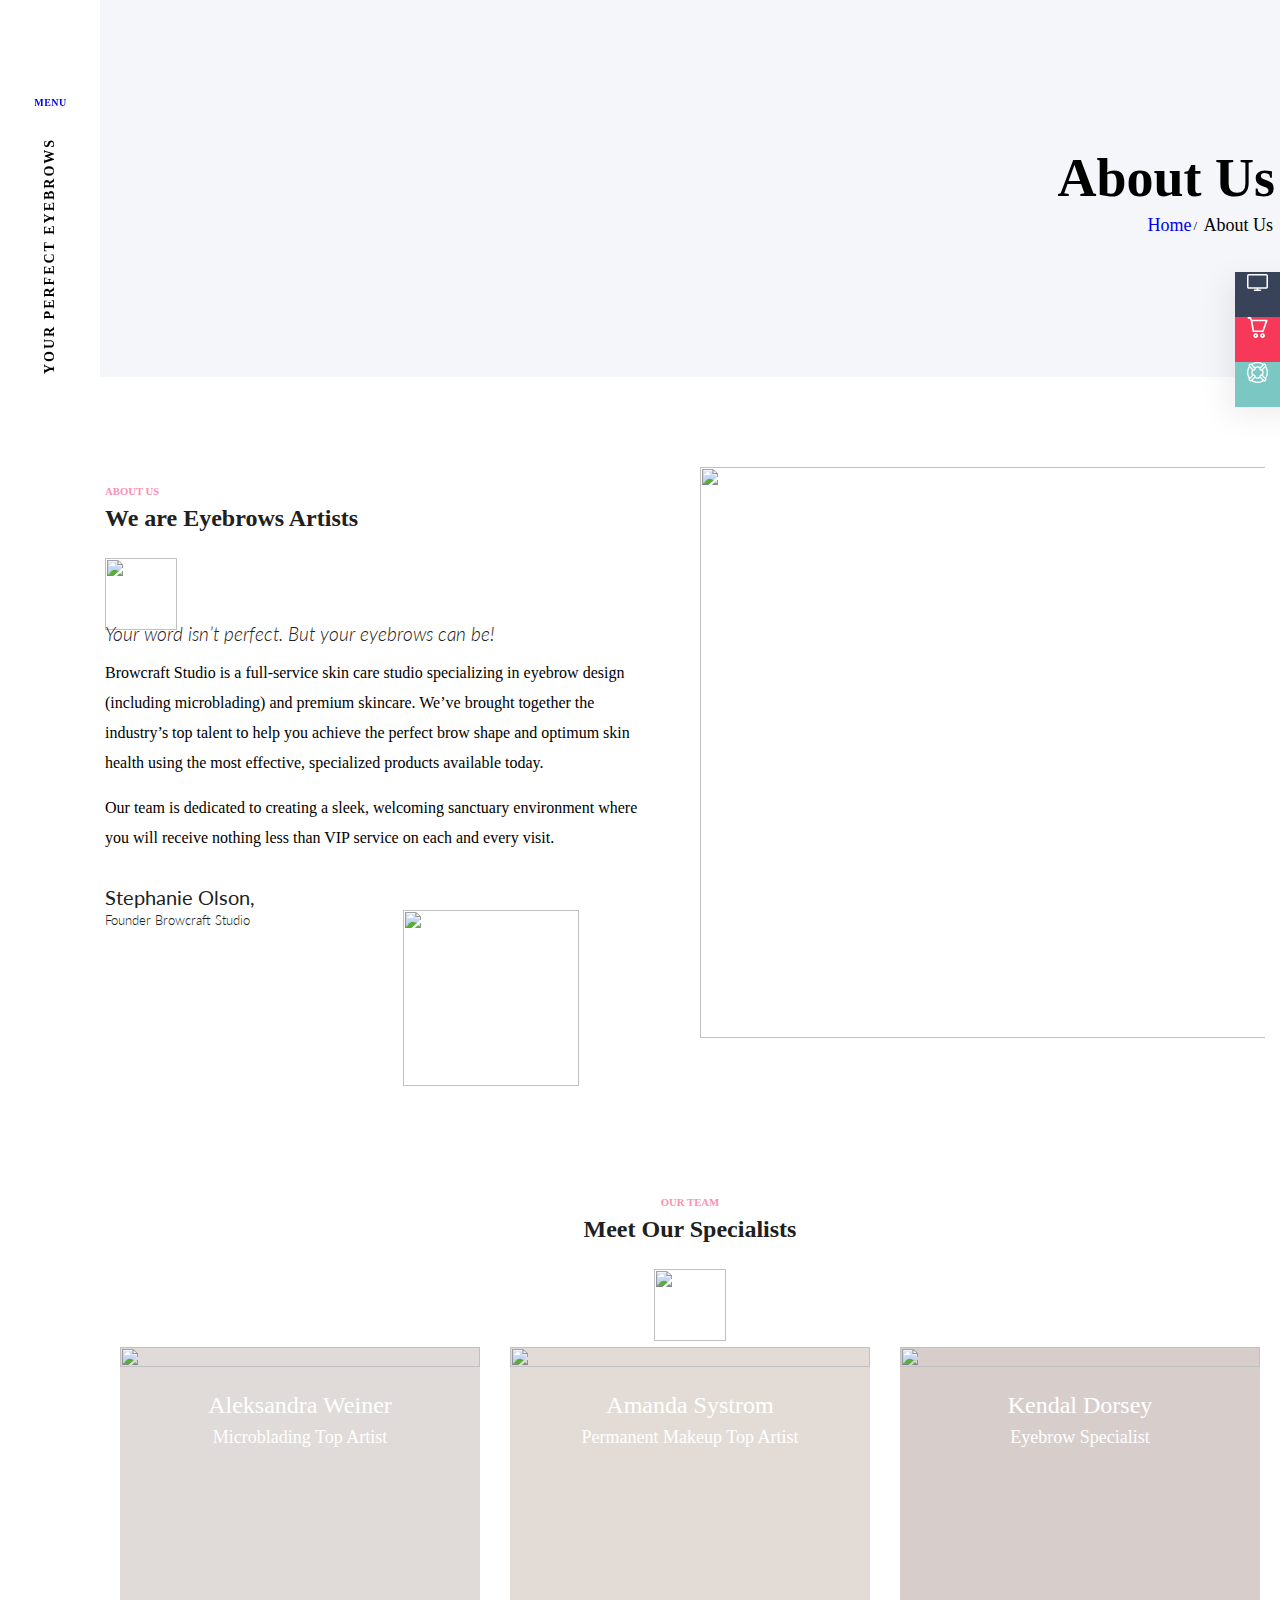
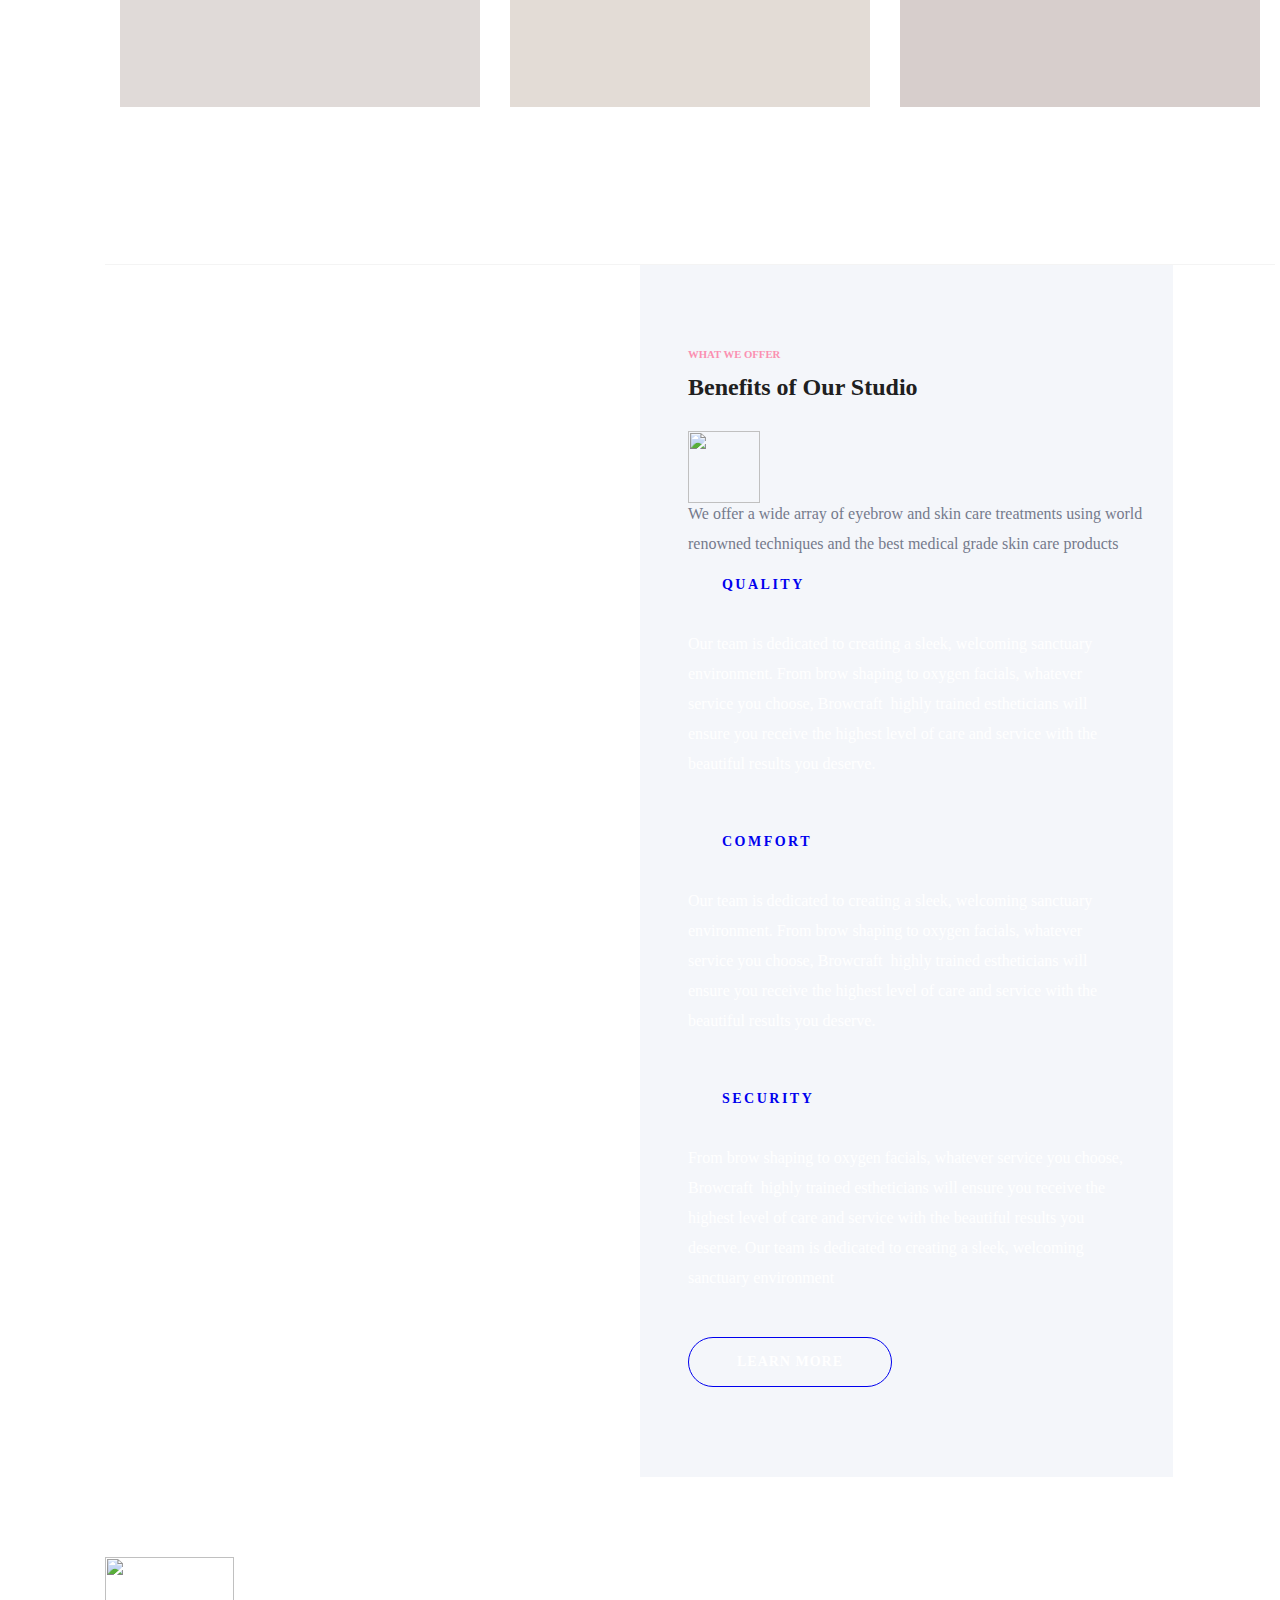
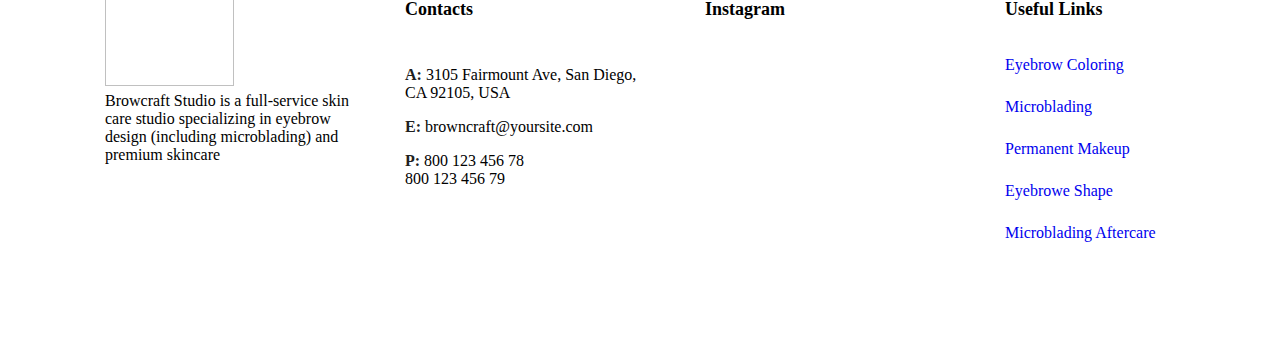
==== commit f1ed62cb: "About us base finished" ====
--- a/about.html
+++ b/about.html
@@ -1,368 +1,322 @@
-<!DOCTYPE html> 
-<html lang="en-US">
-<head>
-<meta http-equiv="Content-Type" content="text/html; charset=UTF-8">
-<meta name="viewport" content="width=device-width, initial-scale=1, maximum-scale=1">
- <meta http-equiv="X-UA-Compatible" content="IE=Edge">
-  <link rel="shortcut icon" href="" type="image/png"> 
-  <link rel="apple-touch-icon" href=""> 
-  <link rel="apple-touch-icon" sizes="72x72" href="https://livewp.site/wp/md/browcraft/wp-content/uploads/sites/7/2018/04/favicon.jpg"> 
-  <link rel="apple-touch-icon" sizes="114x114" href="https://livewp.site/wp/md/browcraft/wp-content/uploads/sites/7/2018/04/favicon.jpg"> 
-  <link rel="pingback" href="https://livewp.site/wp/md/browcraft/xmlrpc.php">
-   <title>About - Yana's Academy</title> 
-   <style type="text/css" media="screen">#ui-datepicker-div.booked_custom_date_picker table.ui-datepicker-calendar tbody td a.ui-state-active,#ui-datepicker-div.booked_custom_date_picker table.ui-datepicker-calendar tbody td a.ui-state-active:hover,body #booked-profile-page input[type=submit].button-primary:hover,body .booked-list-view button.button:hover, body .booked-list-view input[type=submit].button-primary:hover,body table.booked-calendar input[type=submit].button-primary:hover,body .booked-modal input[type=submit].button-primary:hover,body table.booked-calendar th,body table.booked-calendar thead,body table.booked-calendar thead th,body table.booked-calendar .booked-appt-list .timeslot .timeslot-people button:hover,body #booked-profile-page .booked-profile-header,body #booked-profile-page .booked-tabs li.active a,body #booked-profile-page .booked-tabs li.active a:hover,body #booked-profile-page .appt-block .google-cal-button > a:hover,#ui-datepicker-div.booked_custom_date_picker .ui-datepicker-header{ background:#c4f2d4 !important; }body #booked-profile-page input[type=submit].button-primary:hover,body table.booked-calendar input[type=submit].button-primary:hover,body .booked-list-view button.button:hover, body .booked-list-view input[type=submit].button-primary:hover,body .booked-modal input[type=submit].button-primary:hover,body table.booked-calendar th,body table.booked-calendar .booked-appt-list .timeslot .timeslot-people button:hover,body #booked-profile-page .booked-profile-header,body #booked-profile-page .appt-block .google-cal-button > a:hover{ border-color:#c4f2d4 !important; }body table.booked-calendar tr.days,body table.booked-calendar tr.days th,body .booked-calendarSwitcher.calendar,body #booked-profile-page .booked-tabs,#ui-datepicker-div.booked_custom_date_picker table.ui-datepicker-calendar thead,#ui-datepicker-div.booked_custom_date_picker table.ui-datepicker-calendar thead th{ background:#039146 !important; }body table.booked-calendar tr.days th,body #booked-profile-page .booked-tabs{ border-color:#039146 !important; }#ui-datepicker-div.booked_custom_date_picker table.ui-datepicker-calendar tbody td.ui-datepicker-today a,#ui-datepicker-div.booked_custom_date_picker table.ui-datepicker-calendar tbody td.ui-datepicker-today a:hover,body #booked-profile-page input[type=submit].button-primary,body table.booked-calendar input[type=submit].button-primary,body .booked-list-view button.button, body .booked-list-view input[type=submit].button-primary,body .booked-list-view button.button, body .booked-list-view input[type=submit].button-primary,body .booked-modal input[type=submit].button-primary,body table.booked-calendar .booked-appt-list .timeslot .timeslot-people button,body #booked-profile-page .booked-profile-appt-list .appt-block.approved .status-block,body #booked-profile-page .appt-block .google-cal-button > a,body .booked-modal p.booked-title-bar,body table.booked-calendar td:hover .date span,body .booked-list-view a.booked_list_date_picker_trigger.booked-dp-active,body .booked-list-view a.booked_list_date_picker_trigger.booked-dp-active:hover,.booked-ms-modal .booked-book-appt /* Multi-Slot Booking */{ background:#56c477; }body #booked-profile-page input[type=submit].button-primary,body table.booked-calendar input[type=submit].button-primary,body .booked-list-view button.button, body .booked-list-view input[type=submit].button-primary,body .booked-list-view button.button, body .booked-list-view input[type=submit].button-primary,body .booked-modal input[type=submit].button-primary,body #booked-profile-page .appt-block .google-cal-button > a,body table.booked-calendar .booked-appt-list .timeslot .timeslot-people button,body .booked-list-view a.booked_list_date_picker_trigger.booked-dp-active,body .booked-list-view a.booked_list_date_picker_trigger.booked-dp-active:hover{ border-color:#56c477; }body .booked-modal .bm-window p i.fa,body .booked-modal .bm-window a,body .booked-appt-list .booked-public-appointment-title,body .booked-modal .bm-window p.appointment-title,.booked-ms-modal.visible:hover .booked-book-appt{ color:#56c477; }.booked-appt-list .timeslot.has-title .booked-public-appointment-title { color:inherit; }</style><link rel='dns-prefetch' href='//fonts.googleapis.com' />
-    <link rel='dns-prefetch' href='//s.w.org' />
- <link rel="alternate" type="application/rss+xml" title="Browcraft &raquo; Feed" href="https://livewp.site/wp/md/browcraft/feed/" /> 
- <link rel="alternate" type="application/rss+xml" title="Browcraft &raquo; Comments Feed" href="https://livewp.site/wp/md/browcraft/comments/feed/" /> 
- <script type="text/javascript"> window._wpemojiSettings = {"baseUrl":"https:\/\/s.w.org\/images\/core\/emoji\/12.0.0-1\/72x72\/","ext":".png","svgUrl":"https:\/\/s.w.org\/images\/core\/emoji\/12.0.0-1\/svg\/","svgExt":".svg","source":{"concatemoji":"https:\/\/livewp.site\/wp\/md\/browcraft\/wp-includes\/js\/wp-emoji-release.min.js?ver=5.3.2"}}; !function(e,a,t){var r,n,o,i,p=a.createElement("canvas"),s=p.getContext&&p.getContext("2d");function c(e,t){var a=String.fromCharCode;s.clearRect(0,0,p.width,p.height),s.fillText(a.apply(this,e),0,0);var r=p.toDataURL();return s.clearRect(0,0,p.width,p.height),s.fillText(a.apply(this,t),0,0),r===p.toDataURL()}function l(e){if(!s||!s.fillText)return!1;switch(s.textBaseline="top",s.font="600 32px Arial",e){case"flag":return!c([127987,65039,8205,9895,65039],[127987,65039,8203,9895,65039])&&(!c([55356,56826,55356,56819],[55356,56826,8203,55356,56819])&&!c([55356,57332,56128,56423,56128,56418,56128,56421,56128,56430,56128,56423,56128,56447],[55356,57332,8203,56128,56423,8203,56128,56418,8203,56128,56421,8203,56128,56430,8203,56128,56423,8203,56128,56447]));case"emoji":return!c([55357,56424,55356,57342,8205,55358,56605,8205,55357,56424,55356,57340],[55357,56424,55356,57342,8203,55358,56605,8203,55357,56424,55356,57340])}return!1}function d(e){var t=a.createElement("script");t.src=e,t.defer=t.type="text/javascript",a.getElementsByTagName("head")[0].appendChild(t)}for(i=Array("flag","emoji"),t.supports={everything:!0,everythingExceptFlag:!0},o=0;o<i.length;o++)t.supports[i[o]]=l(i[o]),t.supports.everything=t.supports.everything&&t.supports[i[o]],"flag"!==i[o]&&(t.supports.everythingExceptFlag=t.supports.everythingExceptFlag&&t.supports[i[o]]);t.supports.everythingExceptFlag=t.supports.everythingExceptFlag&&!t.supports.flag,t.DOMReady=!1,t.readyCallback=function(){t.DOMReady=!0},t.supports.everything||(n=function(){t.readyCallback()},a.addEventListener?(a.addEventListener("DOMContentLoaded",n,!1),e.addEventListener("load",n,!1)):(e.attachEvent("onload",n),a.attachEvent("onreadystatechange",function(){"complete"===a.readyState&&t.readyCallback()})),(r=t.source||{}).concatemoji?d(r.concatemoji):r.wpemoji&&r.twemoji&&(d(r.twemoji),d(r.wpemoji)))}(window,document,window._wpemojiSettings); </script> <style type="text/css"> img.wp-smiley, img.emoji { display: inline !important; border: none !important; box-shadow: none !important; height: 1em !important; width: 1em !important; margin: 0 .07em !important; vertical-align: -0.1em !important; background: none !important; padding: 0 !important; } </style>
-  <link rel='stylesheet' id='sb_instagram_styles-css' href='wp-content/plugins/instagram-feed/css/sb-instagram-2-2.min.css' type='text/css' media='all' />
-  <link rel='stylesheet' id='' href='wp-content/general.css' type='text/css' media='all' />
-   <link rel='stylesheet' id='wp-block-library-css' href='wp-includes/css/dist/block-library/style.min.css' type='text/css' media='all' /> 
-   <link rel='stylesheet' id='wc-block-style-css' href='wp-content/plugins/woocommerce/packages/woocommerce-blocks/build/style.css' type='text/css' media='all' /> 
-   <link rel='stylesheet' id='booked-icons-css' href='wp-content/plugins/booked/assets/css/icons.css' type='text/css' media='all' /> 
-
-   <link rel='stylesheet' id='booked-tooltipster-css' href='wp-content/plugins/booked/assets/js/tooltipster/css/tooltipster.css' type='text/css' media='all' /> 
-
-   <link rel='stylesheet' id='booked-tooltipster-theme-css' href='wp-content/plugins/booked/assets/js/tooltipster/css/themes/tooltipster-light.css' type='text/css' media='all' /> 
-   <link rel='stylesheet' id='booked-animations-css' href='wp-content/plugins/booked/assets/css/animations.css' type='text/css' media='all' /> 
-   <link rel='stylesheet' id='booked-styles-css' href='wp-content/plugins/booked/assets/css/styles.css' type='text/css' media='all' /> 
-   <link rel='stylesheet' id='booked-responsive-css' href='wp-content/plugins/booked/assets/css/responsive.css' type='text/css' media='all' /> 
-   <link rel='stylesheet' id='contact-form-7-css' href='wp-content/plugins/contact-form-7/includes/css/styles.css' type='text/css' media='all' />
-    <link rel='stylesheet' id='woocommerce-layout-css' href='wp-content/plugins/woocommerce/assets/css/woocommerce-layout.css' type='text/css' media='all' />
- <link rel='stylesheet' id='woocommerce-smallscreen-css' href='wp-content/plugins/woocommerce/assets/css/woocommerce-smallscreen.css' type='text/css' media='only screen and (max-width: 768px)' />
-  <link rel='stylesheet' id='woocommerce-general-css' href='wp-content/plugins/woocommerce/assets/css/woocommerce.css' type='text/css' media='all' />
-   <style id='woocommerce-inline-inline-css' type='text/css'> .woocommerce form .form-row .required { visibility: visible; } </style> 
-   <link rel='stylesheet' id='booked-fea-styles-css' href='wp-content/plugins/booked-frontend-agents/css/styles.css' type='text/css' media='all' />
-    <link rel='stylesheet' id='gt3_default_style-css' href='wp-content/themes/browcraft/style.css' type='text/css' media='all' />
- <link rel='stylesheet' id='gt3_awesome-css' href='wp-content/themes/browcraft/css/font-awesome.min.css' type='text/css' media='all' />
-  <link rel='stylesheet' id='gt3_photo_modules-css' href='wp-content/themes/browcraft/css/photo_modules.css' type='text/css' media='all' /> 
-  <link rel='stylesheet' id='gt3_theme-css' href='wp-content/themes/browcraft/css/theme.css' type='text/css' media='all' />
-   <link rel='stylesheet' id='gt3_responsive-css' href='wp-content/themes/browcraft/css/responsive.css' type='text/css' media='all' />
-    <link rel='stylesheet' id='gt3_custom-css' href='https://livewp.site/wp/md/browcraft/?gt3_show_only_css=1&#038;ver=5.3.2' type='text/css' media='all' />
- <link rel='stylesheet' id='AllFonts-css' href='//fonts.googleapis.com/css?family=Lato%3A100%2C200%2C300%2C300italic%2C400%2C400italic%2C700%2C800%2C900%7CPlayfair+Display%3A300%2C500%2C700%2C800%2C900%7CPlayfair+Display%3A400%2C500%2C700%2C800%2C900&#038;ver=5.3.2' type='text/css' media='all' />
-  <link rel='stylesheet' id='woocommerce-css' href='wp-content/themes/browcraft/woocommerce/css/woocommerce.css' type='text/css' media='all' /> 
-  <link rel='stylesheet' id='booked-wc-fe-styles-css' href='wp-content/plugins/booked-woocommerce-payments/css/frontend-style.css' type='text/css' media='all' /> 
-  <link rel='stylesheet' id='js_composer_front-css' href='wp-content/plugins/js_composer/assets/css/js_composer.min.css' type='text/css' media='all' />
-   <script type='text/javascript' src='wp-includes/js/jquery/jquery.js?ver=1.12.4-wp'></script>
-    <script type='text/javascript' src='wp-includes/js/jquery/jquery-migrate.min.js?ver=1.4.1'></script>
- <script type='text/javascript'> var gt3_ajaxurl = "https://livewp.site/wp/md/browcraft/wp-admin/admin-ajax.php"; </script>
-  <script type='text/javascript' src='wp-content/plugins/woocommerce/assets/js/jquery-blockui/jquery.blockUI.min.js?ver=2.70'></script> 
-  <script type='text/javascript'> /* <![CDATA[ */ var wc_add_to_cart_params = {"ajax_url":"\/wp\/md\/browcraft\/wp-admin\/admin-ajax.php","wc_ajax_url":"\/wp\/md\/browcraft\/?wc-ajax=%%endpoint%%","i18n_view_cart":"View cart","cart_url":"https:\/\/livewp.site\/wp\/md\/browcraft\/cart\/","is_cart":"","cart_redirect_after_add":"no"}; /* ]]> */ </script>
-   <script type='text/javascript' src='wp-content/plugins/woocommerce/assets/js/frontend/add-to-cart.min.js?ver=3.9.2'></script> 
-   <script src="https://kit.fontawesome.com/f4a1a1cbcb.js" crossorigin="anonymous"></script>
-<script type='text/javascript' src='wp-content/plugins/js_composer/assets/js/vendors/woocommerce-add-to-cart.js?ver=6.1'></script> 
-<script type='text/javascript' src='wp-content/themes/browcraft/js/swipebox/waypoint.js?ver=5.3.2'></script> 
-<script type='text/javascript'> /* <![CDATA[ */ var booked_wc_variables = {"prefix":"booked_wc_","ajaxurl":"https:\/\/livewp.site\/wp\/md\/browcraft\/wp-admin\/admin-ajax.php","i18n_confirm_appt_edit":"Are you sure you want to change the appointment date? By doing so, the appointment date will need to be approved again.","i18n_pay":"Are you sure you want to add the appointment to cart and go to checkout?","i18n_mark_paid":"Are you sure you want to mark this appointment as \"Paid\"?","i18n_paid":"Paid","i18n_awaiting_payment":"Awaiting Payment","checkout_page":"https:\/\/livewp.site\/wp\/md\/browcraft\/checkout\/"}; /* ]]> */ </script> 
-<script type='text/javascript' src='wp-content/plugins/booked-woocommerce-payments//js/frontend-functions.js?ver=5.3.2'></script> 
-<link rel='https://api.w.org/' href='https://livewp.site/wp/md/browcraft/wp-json/' /> 
-<link rel="EditURI" type="application/rsd+xml" title="RSD" href="https://livewp.site/wp/md/browcraft/xmlrpc.php?rsd" /> 
-<link rel="wlwmanifest" type="application/wlwmanifest+xml" href="https://livewp.site/wp/md/browcraft/wp-includes/wlwmanifest.xml" />
-
- <link rel="canonical" href="https://livewp.site/wp/md/browcraft/home-service/" />
- <link rel='shortlink' href='https://livewp.site/wp/md/browcraft/?p=1929' />
-  <link rel="alternate" type="application/json+oembed" href="https://livewp.site/wp/md/browcraft/wp-json/oembed/1.0/embed?url=https%3A%2F%2Flivewp.site%2Fwp%2Fmd%2Fbrowcraft%2Fhome-service%2F" /> 
-  <link rel="alternate" type="text/xml+oembed" href="https://livewp.site/wp/md/browcraft/wp-json/oembed/1.0/embed?url=https%3A%2F%2Flivewp.site%2Fwp%2Fmd%2Fbrowcraft%2Fhome-service%2F&#038;format=xml" /> 
-<noscript><style>.woocommerce-product-gallery{ opacity: 1 !important; }</style></noscript> 
-<meta name="generator" content="Powered by WPBakery Page Builder - drag and drop page builder for WordPress."/>
- <style type="text/css" data-type="vc_shortcodes-custom-css">.vc_custom_1522220606641{background-image: url(https://livewp.site/wp/md/browcraft/wp-content/uploads/sites/7/2018/03/rev_slider_03.jpg?id=2359) !important;background-position: center !important;background-repeat: no-repeat !important;background-size: cover !important;}.vc_custom_1522242831972{padding-top: 0px !important;background-image: url(wp-content/uploads/marble1.jpg) !important;background-position: center !important;background-repeat: no-repeat !important;background-size: cover !important;}.vc_custom_1519637232891{background-color: #f4f6fa !important;}.vc_custom_1522242949602{background-image: url(wp-content/uploads/marble1.jpg) !important;background-position: center !important;background-repeat: no-repeat !important;background-size: cover !important;}.vc_custom_1521112073500{padding-top: 0px !important;}.vc_custom_1522331410280{padding-right: 3.8% !important;padding-left: 4.5% !important;}.vc_custom_1523887027135{margin-bottom: 0px !important;padding-top: 0px !important;}.vc_custom_1523887033001{margin-top: 0px !important;margin-bottom: 0px !important;padding-top: 0px !important;padding-bottom: 10px !important;}.vc_custom_1522323990112{margin-bottom: 0px !important;}.vc_custom_1523882040155{margin-bottom: 0px !important;}.vc_custom_1522242796166{padding-top: 0px !important;background-image: url(https://livewp.site/wp/md/browcraft/wp-content/uploads/sites/7/2018/03/icon_title_full-1.png?id=2495) !important;background-position: center !important;background-repeat: no-repeat !important;background-size: cover !important;}.vc_custom_1522220290071{margin-bottom: -7px !important;padding-bottom: 0px !important;}.vc_custom_1521012513570{margin-top: -228px !important;}.vc_custom_1522220303279{margin-right: -115px !important;margin-left: -115px !important;background-image: url(https://livewp.site/wp/md/browcraft/wp-content/uploads/sites/7/2018/03/img_video_bg.jpg?id=2339) !important;background-position: center !important;background-repeat: no-repeat !important;background-size: cover !important;}.vc_custom_1521715337160{padding-top: 0px !important;}.vc_custom_1522332231360{padding-top: 0px !important;}.vc_custom_1522332240445{margin-bottom: 0px !important;padding-top: 0px !important;}.vc_custom_1522220349842{margin-bottom: 6px !important;}.vc_custom_1521716278135{padding-top: 0px !important;}.vc_custom_1522220418103{margin-bottom: 6px !important;}.vc_custom_1522220410573{padding-top: 0px !important;}.vc_custom_1519637556075{padding-top: 0px !important;}.vc_custom_1522220490038{margin-bottom: 6px !important;}.vc_custom_1520329428516{padding-top: 0px !important;}.vc_custom_1521030356606{margin-bottom: 0px !important;}</style><noscript>
-     <style> .wpb_animate_when_almost_visible { opacity: 1; }</style></noscript></head> 
+<html lang="en-US" class="js_active  vc_desktop  vc_transform  vc_transform  with_aside_header">
+<head> 
+<meta http-equiv="Content-Type" content="text/html; charset=UTF-8"> 
+<meta name="viewport" content="width=device-width, initial-scale=1, maximum-scale=1"> 
+<meta http-equiv="X-UA-Compatible" content="IE=Edge"> 
+<link rel="shortcut icon" href="" type="image/png"> 
+<link rel="apple-touch-icon" href=""> 
+<link rel="apple-touch-icon" sizes="72x72" href=""> 
+<link rel="apple-touch-icon" sizes="114x114" href=""> 
+
+<title>About Us – Yana's Academy</title> 
+<style type="text/css" media="screen">#ui-datepicker-div.booked_custom_date_picker table.ui-datepicker-calendar tbody td a.ui-state-active,#ui-datepicker-div.booked_custom_date_picker table.ui-datepicker-calendar tbody td a.ui-state-active:hover,body #booked-profile-page input[type=submit].button-primary:hover,body .booked-list-view button.button:hover, body .booked-list-view input[type=submit].button-primary:hover,body table.booked-calendar input[type=submit].button-primary:hover,body .booked-modal input[type=submit].button-primary:hover,body table.booked-calendar th,body table.booked-calendar thead,body table.booked-calendar thead th,body table.booked-calendar .booked-appt-list .timeslot .timeslot-people button:hover,body #booked-profile-page .booked-profile-header,body #booked-profile-page .booked-tabs li.active a,body #booked-profile-page .booked-tabs li.active a:hover,body #booked-profile-page .appt-block .google-cal-button > a:hover,#ui-datepicker-div.booked_custom_date_picker .ui-datepicker-header{ background:#c4f2d4 !important; }body #booked-profile-page input[type=submit].button-primary:hover,body table.booked-calendar input[type=submit].button-primary:hover,body .booked-list-view button.button:hover, body .booked-list-view input[type=submit].button-primary:hover,body .booked-modal input[type=submit].button-primary:hover,body table.booked-calendar th,body table.booked-calendar .booked-appt-list .timeslot .timeslot-people button:hover,body #booked-profile-page .booked-profile-header,body #booked-profile-page .appt-block .google-cal-button > a:hover{ border-color:#c4f2d4 !important; }body table.booked-calendar tr.days,body table.booked-calendar tr.days th,body .booked-calendarSwitcher.calendar,body #booked-profile-page .booked-tabs,#ui-datepicker-div.booked_custom_date_picker table.ui-datepicker-calendar thead,#ui-datepicker-div.booked_custom_date_picker table.ui-datepicker-calendar thead th{ background:#039146 !important; }body table.booked-calendar tr.days th,body #booked-profile-page .booked-tabs{ border-color:#039146 !important; }#ui-datepicker-div.booked_custom_date_picker table.ui-datepicker-calendar tbody td.ui-datepicker-today a,#ui-datepicker-div.booked_custom_date_picker table.ui-datepicker-calendar tbody td.ui-datepicker-today a:hover,body #booked-profile-page input[type=submit].button-primary,body table.booked-calendar input[type=submit].button-primary,body .booked-list-view button.button, body .booked-list-view input[type=submit].button-primary,body .booked-list-view button.button, body .booked-list-view input[type=submit].button-primary,body .booked-modal input[type=submit].button-primary,body table.booked-calendar .booked-appt-list .timeslot .timeslot-people button,body #booked-profile-page .booked-profile-appt-list .appt-block.approved .status-block,body #booked-profile-page .appt-block .google-cal-button > a,body .booked-modal p.booked-title-bar,body table.booked-calendar td:hover .date span,body .booked-list-view a.booked_list_date_picker_trigger.booked-dp-active,body .booked-list-view a.booked_list_date_picker_trigger.booked-dp-active:hover,.booked-ms-modal .booked-book-appt /* Multi-Slot Booking */{ background:#56c477; }body #booked-profile-page input[type=submit].button-primary,body table.booked-calendar input[type=submit].button-primary,body .booked-list-view button.button, body .booked-list-view input[type=submit].button-primary,body .booked-list-view button.button, body .booked-list-view input[type=submit].button-primary,body .booked-modal input[type=submit].button-primary,body #booked-profile-page .appt-block .google-cal-button > a,body table.booked-calendar .booked-appt-list .timeslot .timeslot-people button,body .booked-list-view a.booked_list_date_picker_trigger.booked-dp-active,body .booked-list-view a.booked_list_date_picker_trigger.booked-dp-active:hover{ border-color:#56c477; }body .booked-modal .bm-window p i.fa,body .booked-modal .bm-window a,body .booked-appt-list .booked-public-appointment-title,body .booked-modal .bm-window p.appointment-title,.booked-ms-modal.visible:hover .booked-book-appt{ color:#56c477; }.booked-appt-list .timeslot.has-title .booked-public-appointment-title { color:inherit; }</style>
+
+<link rel="dns-prefetch" href="//fonts.googleapis.com"> 
+<link rel="dns-prefetch" href="//s.w.org"> 
+<link rel="alternate" type="application/rss+xml" title="Browcraft » Feed" href="https://livewp.site/wp/md/browcraft/feed/"> 
+<link rel="alternate" type="application/rss+xml" title="Browcraft » Comments Feed" href="https://livewp.site/wp/md/browcraft/comments/feed/"> 
+<script type="text/javascript" id="www-widgetapi-script" src="https://s.ytimg.com/yts/jsbin/www-widgetapi-vfljVX6tA/www-widgetapi.js" async=""></script>
+<script src="https://www.youtube.com/iframe_api"></script>
+<script type="text/javascript"> window._wpemojiSettings = {"baseUrl":"https:\/\/s.w.org\/images\/core\/emoji\/12.0.0-1\/72x72\/","ext":".png","svgUrl":"https:\/\/s.w.org\/images\/core\/emoji\/12.0.0-1\/svg\/","svgExt":".svg","source":{"concatemoji":"https:\/\/livewp.site\/wp\/md\/browcraft\/wp-includes\/js\/wp-emoji-release.min.js?ver=5.3.2"}}; !function(e,a,t){var r,n,o,i,p=a.createElement("canvas"),s=p.getContext&&p.getContext("2d");function c(e,t){var a=String.fromCharCode;s.clearRect(0,0,p.width,p.height),s.fillText(a.apply(this,e),0,0);var r=p.toDataURL();return s.clearRect(0,0,p.width,p.height),s.fillText(a.apply(this,t),0,0),r===p.toDataURL()}function l(e){if(!s||!s.fillText)return!1;switch(s.textBaseline="top",s.font="600 32px Arial",e){case"flag":return!c([127987,65039,8205,9895,65039],[127987,65039,8203,9895,65039])&&(!c([55356,56826,55356,56819],[55356,56826,8203,55356,56819])&&!c([55356,57332,56128,56423,56128,56418,56128,56421,56128,56430,56128,56423,56128,56447],[55356,57332,8203,56128,56423,8203,56128,56418,8203,56128,56421,8203,56128,56430,8203,56128,56423,8203,56128,56447]));case"emoji":return!c([55357,56424,55356,57342,8205,55358,56605,8205,55357,56424,55356,57340],[55357,56424,55356,57342,8203,55358,56605,8203,55357,56424,55356,57340])}return!1}function d(e){var t=a.createElement("script");t.src=e,t.defer=t.type="text/javascript",a.getElementsByTagName("head")[0].appendChild(t)}for(i=Array("flag","emoji"),t.supports={everything:!0,everythingExceptFlag:!0},o=0;o<i.length;o++)t.supports[i[o]]=l(i[o]),t.supports.everything=t.supports.everything&&t.supports[i[o]],"flag"!==i[o]&&(t.supports.everythingExceptFlag=t.supports.everythingExceptFlag&&t.supports[i[o]]);t.supports.everythingExceptFlag=t.supports.everythingExceptFlag&&!t.supports.flag,t.DOMReady=!1,t.readyCallback=function(){t.DOMReady=!0},t.supports.everything||(n=function(){t.readyCallback()},a.addEventListener?(a.addEventListener("DOMContentLoaded",n,!1),e.addEventListener("load",n,!1)):(e.attachEvent("onload",n),a.attachEvent("onreadystatechange",function(){"complete"===a.readyState&&t.readyCallback()})),(r=t.source||{}).concatemoji?d(r.concatemoji):r.wpemoji&&r.twemoji&&(d(r.twemoji),d(r.wpemoji)))}(window,document,window._wpemojiSettings); </script>
+
+<script src="wp-includes/js/wp-emoji-release.min.js" type="text/javascript" defer=""></script> 
+<style type="text/css"> img.wp-smiley, img.emoji { display: inline !important; border: none !important; box-shadow: none !important; height: 1em !important; width: 1em !important; margin: 0 .07em !important; vertical-align: -0.1em !important; background: none !important; padding: 0 !important; } </style> 
+<link rel="stylesheet" id="sb_instagram_styles-css" href="wp-content/plugins/instagram-feed/css/sb-instagram-2-2.min.css" type="text/css" media="all"> 
+<link rel="stylesheet" id="wp-block-library-css" href="wp-includes/css/dist/block-library/style.min.css" type="text/css" media="all"> 
+<link rel="stylesheet" id="wc-block-style-css" href="wp-content/plugins/woocommerce/packages/woocommerce-blocks/build/style.css" type="text/css" media="all"> 
+<link rel="stylesheet" id="booked-icons-css" href="wp-content/plugins/booked/assets/css/icons.css" type="text/css" media="all"> 
+<link rel="stylesheet" id="booked-tooltipster-css" href="wp-content/plugins/booked/assets/js/tooltipster/css/tooltipster.css" type="text/css" media="all"> 
+<link rel="stylesheet" id="booked-tooltipster-theme-css" href="wp-content/plugins/booked/assets/js/tooltipster/css/themes/tooltipster-light.css" type="text/css" media="all"> 
+<link rel="stylesheet" id="booked-animations-css" href="wp-content/plugins/booked/assets/css/animations.css" type="text/css" media="all"> 
+<link rel="stylesheet" id="booked-styles-css" href="wp-content/plugins/booked/assets/css/styles.css" type="text/css" media="all"> 
+<link rel="stylesheet" id="booked-responsive-css" href="wp-content/plugins/booked/assets/css/responsive.css" type="text/css" media="all"> 
+<link rel="stylesheet" id="contact-form-7-css" href="wp-content/plugins/contact-form-7/includes/css/styles.css" type="text/css" media="all"> 
+<link rel="stylesheet" id="woocommerce-layout-css" href="wp-content/plugins/woocommerce/assets/css/woocommerce-layout.css" type="text/css" media="all"> 
+<link rel="stylesheet" id="woocommerce-smallscreen-css" href="wp-content/plugins/woocommerce/assets/css/woocommerce-smallscreen.css" type="text/css" media="only screen and (max-width: 768px)"> 
+<link rel="stylesheet" id="woocommerce-general-css" href="wp-content/plugins/woocommerce/assets/css/woocommerce.css" type="text/css" media="all"> 
+<style id="woocommerce-inline-inline-css" type="text/css"> .woocommerce form .form-row .required { visibility: visible; } </style> 
+<link rel="stylesheet" id="booked-fea-styles-css" href="wp-content/plugins/booked-frontend-agents/css/styles.css" type="text/css" media="all"> 
+<link rel="stylesheet" id="gt3_default_style-css" href="wp-content/themes/browcraft/style.css" type="text/css" media="all"> 
+<link rel="stylesheet" id="gt3_awesome-css" href="wp-content/themes/browcraft/css/font-awesome.min.css" type="text/css" media="all"> 
+<link rel="stylesheet" id="gt3_photo_modules-css" href="wp-content/themes/browcraft/css/photo_modules.css" type="text/css" media="all"> 
+<link rel="stylesheet" id="gt3_theme-css" href="wp-content/themes/browcraft/css/theme.css" type="text/css" media="all"> 
+<link rel="stylesheet" id="gt3_responsive-css" href="wp-content/themes/browcraft/css/responsive.css" type="text/css" media="all"> <link rel="stylesheet" id="gt3_custom-css" href="https://livewp.site/wp/md/browcraft/?gt3_show_only_css=1&amp;ver=5.3.2" type="text/css" media="all"> 
+<link rel="stylesheet" id="AllFonts-css" href="//fonts.googleapis.com/css?family=Lato%3A100%2C200%2C300%2C300italic%2C400%2C400italic%2C700%2C800%2C900%7CPlayfair+Display%3A300%2C500%2C700%2C800%2C900%7CPlayfair+Display%3A400%2C500%2C700%2C800%2C900&amp;ver=5.3.2" type="text/css" media="all"> 
+<link rel="stylesheet" id="woocommerce-css" href="wp-content/themes/browcraft/woocommerce/css/woocommerce.css" type="text/css" media="all"> 
+<link rel="stylesheet" id="booked-wc-fe-styles-css" href="wp-content/plugins/booked-woocommerce-payments//css/frontend-style.css" type="text/css" media="all"> 
+<link rel="stylesheet" id="js_composer_front-css" href="wp-content/plugins/js_composer/assets/css/js_composer.min.css" type="text/css" media="all"> 
+<script type="text/javascript" src="wp-includes/js/jquery/jquery.js"></script> <script type="text/javascript" src="wp-includes/js/jquery/jquery-migrate.min.js"></script> 
+<script type="text/javascript"> var gt3_ajaxurl = "https://livewp.site/wp/md/browcraft/wp-admin/admin-ajax.php"; </script> <script type="text/javascript" src="wp-content/plugins/woocommerce/assets/js/jquery-blockui/jquery.blockUI.min.js"></script> 
+<script type="text/javascript"> /* <![CDATA[ */ var wc_add_to_cart_params = {"ajax_url":"\/wp\/md\/browcraft\/wp-admin\/admin-ajax.php","wc_ajax_url":"\/wp\/md\/browcraft\/?wc-ajax=%%endpoint%%","i18n_view_cart":"View cart","cart_url":"https:\/\/livewp.site\/wp\/md\/browcraft\/cart\/","is_cart":"","cart_redirect_after_add":"no"}; /* ]]> */ </script> 
+<script type="text/javascript" src="wp-content/plugins/woocommerce/assets/js/frontend/add-to-cart.min.js"></script> 
+<script type="text/javascript" src="wp-content/plugins/js_composer/assets/js/vendors/woocommerce-add-to-cart.js"></script> 
+<script type="text/javascript" src="wp-content/themes/browcraft/js/waypoint.js"></script> 
+<script type="text/javascript"> /* <![CDATA[ */ var booked_wc_variables = {"prefix":"booked_wc_","ajaxurl":"https:\/\/livewp.site\/wp\/md\/browcraft\/wp-admin\/admin-ajax.php","i18n_confirm_appt_edit":"Are you sure you want to change the appointment date? By doing so, the appointment date will need to be approved again.","i18n_pay":"Are you sure you want to add the appointment to cart and go to checkout?","i18n_mark_paid":"Are you sure you want to mark this appointment as \"Paid\"?","i18n_paid":"Paid","i18n_awaiting_payment":"Awaiting Payment","checkout_page":"https:\/\/livewp.site\/wp\/md\/browcraft\/checkout\/"}; /* ]]> */ </script> <script type="text/javascript" src="wp-content/plugins/booked-woocommerce-payments//js/frontend-functions.js"></script> 
+<link rel="https://api.w.org/" href="https://livewp.site/wp/md/browcraft/wp-json/"> 
+<link rel="EditURI" type="application/rsd+xml" title="RSD" href="https://livewp.site/wp/md/browcraft/xmlrpc.php?rsd">
+ <link rel="wlwmanifest" type="application/wlwmanifest+xml" href="https://livewp.site/wp/md/browcraft/wp-includes/wlwmanifest.xml"> 
+ 
+ <meta name="generator" content="WordPress 5.3.2"> 
+ <meta name="generator" content="WooCommerce 3.9.2"> 
+ <link rel="canonical" href="https://livewp.site/wp/md/browcraft/about-us/"> <link rel="shortlink" href="https://livewp.site/wp/md/browcraft/?p=1588"> 
+ <link rel="alternate" type="application/json+oembed" href="https://livewp.site/wp/md/browcraft/wp-json/oembed/1.0/embed?url=https%3A%2F%2Flivewp.site%2Fwp%2Fmd%2Fbrowcraft%2Fabout-us%2F"> 
+ <link rel="alternate" type="text/xml+oembed" href="https://livewp.site/wp/md/browcraft/wp-json/oembed/1.0/embed?url=https%3A%2F%2Flivewp.site%2Fwp%2Fmd%2Fbrowcraft%2Fabout-us%2F&amp;format=xml"> 
+ <noscript>
      
-<body class="page-template-default page page-id-1929 theme-browcraft woocommerce-no-js gt3_has_aside_menu wpb-js-composer js-comp-ver-6.1 vc_responsive">
- <header class="main_header aside_header"> <a href="javascript:void(0)" class="btn_menu"> <div class="btn_menu_ico">
- <div class="btn_menu_ico_inner"> <span class="btn_menu_line1"></span> 
-<span class="btn_menu_line2"></span> <span class="btn_menu_line3"></span> </div> </div> 
-<span class="btn_menu_caption">MENU</span> <span class="btn_close_menu_caption">CLOSE</span> </a> 
-<div class="header_title fadeOnLoad"><span>Take beauty into your own hands.</span></div>
- <ul class="header_socials">
-      <li><a class='facebook' target='_blank' href="https://www.facebook.com/yanaacademy/" title='Facebook'>
-    <i class='fab fa-facebook'></i></a></li>
-    <li><a class='instagram' target='_blank' href="https://www.instagram.com/yanaacademy/" title='Instagram'><i class='fab fa-instagram'></i></a></li>
-    <li><a class='instagram' target='_blank' href='' title='Instagram'><i class='fab fa-google-plus'></i></a></li> 
-</ul> </header> 
-    
-    <header class="main_header top_header simple aside_iphone_mobile_menu"> 
-        <div class="main_header_inner">
-     <div class="logo">
-    <a href="https://livewp.site/wp/md/browcraft/" class="menu_logo"> 
-    <img src="https://livewp.site/wp/md/browcraft/wp-content/uploads/sites/7/2018/03/logo.png" alt="" width="129" height="65" class="logo_img"> </a> </div>
- <div class="btn_mobile_menu_wrapper"> <a href="javascript:void(0)" class="btn_mobile_menu btn_ipad_menu"> 
-    <div class="btn_menu_ico">
-     <div class="btn_menu_ico_inner"> 
-    <span class="btn_menu_line1"></span>
-     <span class="btn_menu_line2"></span> 
-    <span class="btn_menu_line3"></span>
- </div> </div> </a> </div> </div> 
-</header>
-     <div class="aside_mobile_menu gt3_mobile_menu"> 
-         <nav class="aside_mobile_nav gt3_mobile_nav"> 
-        <ul id="menu-main-menu" class="menu">
-        <li id="menu-item-2685" class="menu-item menu-item-type-custom menu-item-object-custom current-menu-ancestor current-menu-parent menu-item-has-children menu-item-2685"><a href="#">Home</a> <ul class="sub-menu"> <li id="menu-item-2247" class="menu-item menu-item-type-post_type menu-item-object-page menu-item-home menu-item-2247">
-            <a href="index.html">Home</a></li> 
-
-             </ul> </li>
-             <li id="menu-item-2245" class="menu-item menu-item-type-custom menu-item-object-custom menu-item-has-children menu-item-2245"><a href="services.html">Services</a> 
-            <ul class="sub-menu"> 
-            <li id="menu-item-2310" class="menu-item menu-item-type-post_type menu-item-object-page menu-item-2310"><a href="permanent.html">Permanent Makeup</a></li>
-             <li id="menu-item-2311" class="menu-item menu-item-type-post_type menu-item-object-page menu-item-2311"><a href="microblading.html">Microblading</a></li>
-             <li id="menu-item-2310" class="menu-item menu-item-type-post_type menu-item-object-page menu-item-2310"><a href="permanent.html">Permanent Makeup</a></li>
-             <li id="menu-item-2311" class="menu-item menu-item-type-post_type menu-item-object-page menu-item-2311"><a href="microblading.html">Microblading</a></li>
-            
-            </ul> </li> 
-            
-            <li id="menu-item-2242" class="menu-item menu-item-type-custom menu-item-object-custom menu-item-has-children menu-item-2242"><a href="about.html">About</a> 
-            <!-- <ul class="sub-menu"> 
-            <li id="menu-item-2312" class="menu-item menu-item-type-post_type menu-item-object-page menu-item-2312"><a href="">Grid Gallery</a></li> <li id="menu-item-2313" class="menu-item menu-item-type-post_type menu-item-object-page menu-item-2313"><a href="https://livewp.site/wp/md/browcraft/masonry-gallery/">Masonry Gallery</a></li> <li id="menu-item-2324" class="menu-item menu-item-type-post_type menu-item-object-page menu-item-2324"><a href="https://livewp.site/wp/md/browcraft/packery-gallery/">Packery Gallery</a></li> </ul> 
-         -->
+<style>.woocommerce-product-gallery{ opacity: 1 !important; }</style></noscript> 
+
+<meta name="generator" content="Powered by WPBakery Page Builder - drag and drop page builder for WordPress."> 
+ <style type="text/css" data-type="vc_shortcodes-custom-css">.vc_custom_1522315319830{background-image: url(https://livewp.site/wp/md/browcraft/wp-content/uploads/sites/7/2018/03/bg_about_us_03.png?id=2507) !important;background-position: center !important;background-repeat: no-repeat !important;background-size: cover !important;}.vc_custom_1522315189036{background-image: url(https://livewp.site/wp/md/browcraft/wp-content/uploads/sites/7/2018/03/bg_about_us_01.jpg?id=2505) !important;background-position: center !important;background-repeat: no-repeat !important;background-size: cover !important;}.vc_custom_1523344300635{background-image: url(https://livewp.site/wp/md/browcraft/wp-content/uploads/sites/7/2018/04/call_to_action.jpg?id=2552) !important;background-position: center !important;background-repeat: no-repeat !important;background-size: cover !important;}.vc_custom_1522224009133{margin-bottom: -7px !important;padding-bottom: 0px !important;}.vc_custom_1520333768616{margin-bottom: 0px !important;padding-right: 15% !important;}.vc_custom_1520333168665{padding-right: 30px !important;}.vc_custom_1520333202946{padding-right: 30px !important;}.vc_custom_1520333565127{padding-right: 15% !important;}.vc_custom_1522225448237{margin-bottom: -7px !important;padding-bottom: 0px !important;}.vc_custom_1522225590117{background-image: url(https://livewp.site/wp/md/browcraft/wp-content/uploads/sites/7/2018/03/img_about_us_02.jpg?id=2423) !important;background-position: center !important;background-repeat: no-repeat !important;background-size: cover !important;}.vc_custom_1521190649668{padding-left: 9% !important;background-color: #f4f6fa !important;}.vc_custom_1522225599366{margin-bottom: -4px !important;}.vc_custom_1520341580384{margin-top: -12px !important;}.vc_custom_1521728035734{padding-top: 0px !important;}.vc_custom_1522225626766{margin-bottom: 6px !important;}.vc_custom_1522225618551{padding-top: 0px !important;}.vc_custom_1519637556075{padding-top: 0px !important;}.vc_custom_1519981204839{border-top-width: 0px !important;border-right-width: 0px !important;border-bottom-width: 0px !important;border-left-width: 0px !important;}</style><noscript><style> .wpb_animate_when_almost_visible { opacity: 1; }</style></noscript>
+ 
+ <style type="text/css"></style>
+</head> 
+ 
+ 
+ 
+ <body class="page-template-default page page-id-1588 theme-browcraft woocommerce-js gt3_has_aside_menu wpb-js-composer js-comp-ver-6.1 vc_responsive"> 
+<header class="main_header aside_header"> <a href="javascript:void(0)" class="btn_menu"> 
+<div class="btn_menu_ico"> 
+<div class="btn_menu_ico_inner"> <span class="btn_menu_line1"></span> <span class="btn_menu_line2"></span> <span class="btn_menu_line3"></span> </div> </div> 
+<span class="btn_menu_caption">MENU</span> 
+<span class="btn_close_menu_caption">CLOSE</span> </a> 
+<div class="header_title fadeOnLoad" style="top: 250px; opacity: 1;"><span>Your Perfect Eyebrows</span></div> 
+<ul class="header_socials">
+     <li><a class="facebook" target="_blank" href="https://facebook.com" title="Facebook"><i class="fa gt3_fa_before fa-facebook"></i></a></li>
+    <li><a class="twitter" target="_blank" href="https://twitter.com" title="Twitter"><i class="fa gt3_fa_before fa-twitter"></i></a></li>
+    <li><a class="instagram" target="_blank" href="https://instagram.com" title="Instagram"><i class="fa gt3_fa_before fa-instagram"></i></a></li> </ul> </header> 
+
+<header class="main_header top_header simple aside_iphone_mobile_menu"> 
+<div class="main_header_inner"> 
+<div class="logo"> <a href="index.html" class="menu_logo">
+     <img src="https://livewp.site/wp/md/browcraft/wp-content/uploads/sites/7/2018/03/logo.png" alt="" width="129" height="65" class="logo_img"> </a> </div> 
+
+
+<div class="btn_mobile_menu_wrapper"> <a href="javascript:void(0)" class="btn_mobile_menu btn_ipad_menu"> <div class="btn_menu_ico"> <div class="btn_menu_ico_inner"> 
+<span class="btn_menu_line1"></span> <span class="btn_menu_line2"></span> 
+<span class="btn_menu_line3"></span> </div> </div> </a> </div> </div> 
+<div class="mobile_menu_wrapper" style="display: none;">
+<ul class="mobile_menu container">
+    
+<li class="menu-item menu-item-type-custom menu-item-object-custom menu-item-has-children menu-item-2685"><a href="javascript:void(0)">Home</a> <ul class="sub-menu"> <li class="menu-item menu-item-type-post_type menu-item-object-page menu-item-home menu-item-2247"><a href="https://livewp.site/wp/md/browcraft/">Home Default</a></li>
+     <li class="menu-item menu-item-type-post_type menu-item-object-page menu-item-2326"><a href="https://livewp.site/wp/md/browcraft/home-video/">Home Video</a></li> 
+     <li class="menu-item menu-item-type-post_type menu-item-object-page menu-item-2325"><a href="https://livewp.site/wp/md/browcraft/home-service/">Home Service</a></li> </ul> </li>
+     <li class="menu-item menu-item-type-custom menu-item-object-custom menu-item-has-children menu-item-2245"><a href="javascript:void(0)">Services</a> <ul class="sub-menu"> 
+    <li class="menu-item menu-item-type-post_type menu-item-object-page menu-item-2310"><a href="https://livewp.site/wp/md/browcraft/service/">Service</a></li> 
+    <li class="menu-item menu-item-type-post_type menu-item-object-page menu-item-2311"><a href="https://livewp.site/wp/md/browcraft/single_service/">Single Service</a></li> </ul> </li> 
+    <li class="menu-item menu-item-type-custom menu-item-object-custom menu-item-has-children menu-item-2242"><a href="javascript:void(0)">Gallery</a> 
+    <ul class="sub-menu"> 
+    <li class="menu-item menu-item-type-post_type menu-item-object-page menu-item-2312"><a href="https://livewp.site/wp/md/browcraft/grid-gallery/">Grid Gallery</a></li> 
+    <li class="menu-item menu-item-type-post_type menu-item-object-page menu-item-2313"><a href="https://livewp.site/wp/md/browcraft/masonry-gallery/">Masonry Gallery</a></li>
+ <li class="menu-item menu-item-type-post_type menu-item-object-page menu-item-2324"><a href="https://livewp.site/wp/md/browcraft/packery-gallery/">Packery Gallery</a></li> </ul> </li> <li class="menu-item menu-item-type-custom menu-item-object-custom menu-item-has-children menu-item-2240"><a href="javascript:void(0)">Blog</a> <ul class="sub-menu"> <li class="menu-item menu-item-type-post_type menu-item-object-page menu-item-2303"><a href="https://livewp.site/wp/md/browcraft/blog-fullwidth/">Fullwidth Listing</a></li>
+     <li class="menu-item menu-item-type-post_type menu-item-object-page menu-item-2302"><a href="https://livewp.site/wp/md/browcraft/blog-with-right-sidebar/">With Right Sidebar</a></li>
+      <li class="menu-item menu-item-type-post_type menu-item-object-page menu-item-2301"><a href="https://livewp.site/wp/md/browcraft/blog-with-left-sidebar/">With Left Sidebar</a></li> 
+      <li class="menu-item menu-item-type-custom menu-item-object-custom menu-item-has-children menu-item-2241"><a href="javascript:void(0)">Posts</a> <ul class="sub-menu"> <li class="menu-item menu-item-type-post_type menu-item-object-post menu-item-2314"><a href="https://livewp.site/wp/md/browcraft/2018/03/21/permanent-makeup-methods/">Standart Post</a></li>
+     <li class="menu-item menu-item-type-post_type menu-item-object-post menu-item-2316"><a href="https://livewp.site/wp/md/browcraft/2018/03/21/choose-the-right-microblades/">Image Post</a></li> 
+     <li class="menu-item menu-item-type-post_type menu-item-object-post menu-item-2319"><a href="https://livewp.site/wp/md/browcraft/2018/03/21/what-is-permanent-makeup/">Video Post</a></li> 
+     <li class="menu-item menu-item-type-post_type menu-item-object-post menu-item-2317"><a href="https://livewp.site/wp/md/browcraft/2018/03/21/best-music-for-your-soul/">Audio Post</a></li>
+      <li class="menu-item menu-item-type-post_type menu-item-object-post menu-item-2318"><a href="https://livewp.site/wp/md/browcraft/2018/03/21/5-makeup-approved-hacks-to-speed-up-your-beauty-routine/">Link Post</a></li> <li class="menu-item menu-item-type-post_type menu-item-object-post menu-item-2315"><a href="https://livewp.site/wp/md/browcraft/2018/03/21/beauty-has-so-many-forms/">Quote Post</a></li> </ul> </li> </ul> </li> 
+      <li class="menu-item menu-item-type-custom menu-item-object-custom current-menu-ancestor current-menu-parent menu-item-has-children menu-item-2239"><a href="javascript:void(0)">Pages</a> <ul class="sub-menu"> <li class="menu-item menu-item-type-post_type menu-item-object-page current-menu-item page_item page-item-1588 current_page_item menu-item-2320"><a href="https://livewp.site/wp/md/browcraft/about-us/">About Us</a></li> 
+    <li class="menu-item menu-item-type-custom menu-item-object-custom menu-item-has-children menu-item-2729"><a href="javascript:void(0)">Shop</a> <ul class="sub-menu"> 
+        <li class="menu-item menu-item-type-post_type menu-item-object-page menu-item-2728"><a href="https://livewp.site/wp/md/browcraft/shop/">All Products</a></li>
+     <li class="menu-item menu-item-type-taxonomy menu-item-object-product_cat menu-item-2730"><a href="https://livewp.site/wp/md/browcraft/product-category/lipstick/">Single Product</a></li> </ul> </li> 
+     <li class="menu-item menu-item-type-post_type menu-item-object-page menu-item-2322"><a href="https://livewp.site/wp/md/browcraft/appointment/">Appointment</a></li> 
+     <li class="menu-item menu-item-type-post_type menu-item-object-page menu-item-2321"><a href="https://livewp.site/wp/md/browcraft/faq/">FAQ</a></li> 
+     <li class="menu-item menu-item-type-post_type menu-item-object-page menu-item-2300"><a href="https://livewp.site/wp/md/browcraft/typography/">Typography</a></li> <li class="menu-item menu-item-type-custom menu-item-object-custom menu-item-2244"><a href="https://livewp.site/wp/md/browcraft/404Page">404 Page</a></li>
+      <li class="menu-item menu-item-type-post_type menu-item-object-page menu-item-2304"><a href="https://livewp.site/wp/md/browcraft/coming-soon/">Coming Soon</a></li> <li class="menu-item menu-item-type-post_type menu-item-object-page menu-item-2299"><a href="https://livewp.site/wp/md/browcraft/shortcodes/">Shortcodes</a></li> </ul> </li> <li class="menu-item menu-item-type-custom menu-item-object-custom menu-item-has-children menu-item-2246"><a href="javascript:void(0)">Contacts</a> <ul class="sub-menu"> <li class="menu-item menu-item-type-post_type menu-item-object-page menu-item-2323"><a href="https://livewp.site/wp/md/browcraft/contacts/">Contacts</a></li> </ul> </li> </ul></div></header> <div class="aside_mobile_menu gt3_mobile_menu"> <nav class="aside_mobile_nav gt3_mobile_nav"> <ul id="menu-main-menu" class="menu"><li id="menu-item-2685" class="menu-item menu-item-type-custom menu-item-object-custom menu-item-has-children menu-item-2685"><a href="javascript:void(0)">Home</a> <ul class="sub-menu"> <li id="menu-item-2247" class="menu-item menu-item-type-post_type menu-item-object-page menu-item-home menu-item-2247"><a href="https://livewp.site/wp/md/browcraft/">Home Default</a></li> <li id="menu-item-2326" class="menu-item menu-item-type-post_type menu-item-object-page menu-item-2326"><a href="https://livewp.site/wp/md/browcraft/home-video/">Home Video</a></li> <li id="menu-item-2325" class="menu-item menu-item-type-post_type menu-item-object-page menu-item-2325"><a href="https://livewp.site/wp/md/browcraft/home-service/">Home Service</a></li> </ul> </li> <li id="menu-item-2245" class="menu-item menu-item-type-custom menu-item-object-custom menu-item-has-children menu-item-2245"><a href="javascript:void(0)">Services</a> <ul class="sub-menu"> <li id="menu-item-2310" class="menu-item menu-item-type-post_type menu-item-object-page menu-item-2310"><a href="https://livewp.site/wp/md/browcraft/service/">Service</a></li> <li id="menu-item-2311" class="menu-item menu-item-type-post_type menu-item-object-page menu-item-2311"><a href="https://livewp.site/wp/md/browcraft/single_service/">Single Service</a></li> </ul> </li> <li id="menu-item-2242" class="menu-item menu-item-type-custom menu-item-object-custom menu-item-has-children menu-item-2242"><a href="javascript:void(0)">Gallery</a> <ul class="sub-menu"> <li id="menu-item-2312" class="menu-item menu-item-type-post_type menu-item-object-page menu-item-2312"><a href="https://livewp.site/wp/md/browcraft/grid-gallery/">Grid Gallery</a></li> 
+        <li id="menu-item-2313" class="menu-item menu-item-type-post_type menu-item-object-page menu-item-2313"><a href="https://livewp.site/wp/md/browcraft/masonry-gallery/">Masonry Gallery</a></li> <li id="menu-item-2324" class="menu-item menu-item-type-post_type menu-item-object-page menu-item-2324"><a href="https://livewp.site/wp/md/browcraft/packery-gallery/">Packery Gallery</a></li> </ul> </li> <li id="menu-item-2240" class="menu-item menu-item-type-custom menu-item-object-custom menu-item-has-children menu-item-2240"><a href="javascript:void(0)">Blog</a> <ul class="sub-menu"> <li id="menu-item-2303" class="menu-item menu-item-type-post_type menu-item-object-page menu-item-2303"><a href="https://livewp.site/wp/md/browcraft/blog-fullwidth/">Fullwidth Listing</a></li> <li id="menu-item-2302" class="menu-item menu-item-type-post_type menu-item-object-page menu-item-2302"><a href="https://livewp.site/wp/md/browcraft/blog-with-right-sidebar/">With Right Sidebar</a></li> <li id="menu-item-2301" class="menu-item menu-item-type-post_type menu-item-object-page menu-item-2301"><a href="https://livewp.site/wp/md/browcraft/blog-with-left-sidebar/">With Left Sidebar</a></li> <li id="menu-item-2241" class="menu-item menu-item-type-custom menu-item-object-custom menu-item-has-children menu-item-2241"><a href="javascript:void(0)">Posts</a> <ul class="sub-menu"> <li id="menu-item-2314" class="menu-item menu-item-type-post_type menu-item-object-post menu-item-2314"><a href="https://livewp.site/wp/md/browcraft/2018/03/21/permanent-makeup-methods/">Standart Post</a></li> <li id="menu-item-2316" class="menu-item menu-item-type-post_type menu-item-object-post menu-item-2316"><a href="https://livewp.site/wp/md/browcraft/2018/03/21/choose-the-right-microblades/">Image Post</a></li> <li id="menu-item-2319" class="menu-item menu-item-type-post_type menu-item-object-post menu-item-2319"><a href="https://livewp.site/wp/md/browcraft/2018/03/21/what-is-permanent-makeup/">Video Post</a></li> <li id="menu-item-2317" class="menu-item menu-item-type-post_type menu-item-object-post menu-item-2317"><a href="https://livewp.site/wp/md/browcraft/2018/03/21/best-music-for-your-soul/">Audio Post</a></li> <li id="menu-item-2318" class="menu-item menu-item-type-post_type menu-item-object-post menu-item-2318"><a href="https://livewp.site/wp/md/browcraft/2018/03/21/5-makeup-approved-hacks-to-speed-up-your-beauty-routine/">Link Post</a></li> <li id="menu-item-2315" class="menu-item menu-item-type-post_type menu-item-object-post menu-item-2315"><a href="https://livewp.site/wp/md/browcraft/2018/03/21/beauty-has-so-many-forms/">Quote Post</a></li> </ul> </li> </ul> </li> <li id="menu-item-2239" class="menu-item menu-item-type-custom menu-item-object-custom current-menu-ancestor current-menu-parent menu-item-has-children menu-item-2239"><a href="javascript:void(0)">Pages</a> <ul class="sub-menu"> <li id="menu-item-2320" class="menu-item menu-item-type-post_type menu-item-object-page current-menu-item page_item page-item-1588 current_page_item menu-item-2320"><a href="https://livewp.site/wp/md/browcraft/about-us/">About Us</a></li> <li id="menu-item-2729" class="menu-item menu-item-type-custom menu-item-object-custom menu-item-has-children menu-item-2729"><a href="javascript:void(0)">Shop</a> <ul class="sub-menu"> <li id="menu-item-2728" class="menu-item menu-item-type-post_type menu-item-object-page menu-item-2728"><a href="https://livewp.site/wp/md/browcraft/shop/">All Products</a></li> <li id="menu-item-2730" class="menu-item menu-item-type-taxonomy menu-item-object-product_cat menu-item-2730"><a href="https://livewp.site/wp/md/browcraft/product-category/lipstick/">Single Product</a></li> </ul> </li> <li id="menu-item-2322" class="menu-item menu-item-type-post_type menu-item-object-page menu-item-2322"><a href="https://livewp.site/wp/md/browcraft/appointment/">Appointment</a></li> <li id="menu-item-2321" class="menu-item menu-item-type-post_type menu-item-object-page menu-item-2321"><a href="https://livewp.site/wp/md/browcraft/faq/">FAQ</a></li> <li id="menu-item-2300" class="menu-item menu-item-type-post_type menu-item-object-page menu-item-2300"><a href="https://livewp.site/wp/md/browcraft/typography/">Typography</a></li> <li id="menu-item-2244" class="menu-item menu-item-type-custom menu-item-object-custom menu-item-2244"><a href="https://livewp.site/wp/md/browcraft/404Page">404 Page</a></li> <li id="menu-item-2304" class="menu-item menu-item-type-post_type menu-item-object-page menu-item-2304"><a href="https://livewp.site/wp/md/browcraft/coming-soon/">Coming Soon</a></li> <li id="menu-item-2299" class="menu-item menu-item-type-post_type menu-item-object-page menu-item-2299"><a href="https://livewp.site/wp/md/browcraft/shortcodes/">Shortcodes</a></li> </ul> </li> <li id="menu-item-2246" class="menu-item menu-item-type-custom menu-item-object-custom menu-item-has-children menu-item-2246"><a href="javascript:void(0)">Contacts</a> <ul class="sub-menu">
+         <li id="menu-item-2323" class="menu-item menu-item-type-post_type menu-item-object-page menu-item-2323"><a href="https://livewp.site/wp/md/browcraft/contacts/">Contacts</a></li> </ul> </li> </ul> </nav> </div> <div class="aside_menu_block"> <div class="aside_menu_block_inner container"> <div class="aside_menu_block_top"> <div class="aside_menu_block_top_inner"> <div class="logo"> <a href="https://livewp.site/wp/md/browcraft/" class="menu_logo"> <img src="https://livewp.site/wp/md/browcraft/wp-content/uploads/sites/7/2018/03/logo.png" alt="" width="129" height="65" class="logo_img"> </a> </div> <div class="aside_search_wrapper"> <div class="aside_search_inner"> <form name="search_form" method="get" action="https://livewp.site/wp/md/browcraft/" class="aside_search_form"> <input type="text" name="s" placeholder="Type here to start searching..."> <i class="fa fa-search"></i> </form> </div> </div> <div class="clear"></div> </div> </div> <nav class="aside_main_nav overflowed_menu" style="height: 233px;"> <ul id="menu-main-menu-1" class="menu reached_top"><li class="menu-item menu-item-type-custom menu-item-object-custom menu-item-has-children menu-item-2685" style="width: 16.6667%;"><a href="javascript:void(0)">Home</a> <ul class="sub-menu"> <li class="menu-item menu-item-type-post_type menu-item-object-page menu-item-home menu-item-2247"><a href="https://livewp.site/wp/md/browcraft/">Home Default</a></li> 
+            <li class="menu-item menu-item-type-post_type menu-item-object-page menu-item-2326"><a href="https://livewp.site/wp/md/browcraft/home-video/">Home Video</a></li> <li class="menu-item menu-item-type-post_type menu-item-object-page menu-item-2325"><a href="https://livewp.site/wp/md/browcraft/home-service/">Home Service</a></li> </ul> </li> <li class="menu-item menu-item-type-custom menu-item-object-custom menu-item-has-children menu-item-2245" style="width: 16.6667%;"><a href="javascript:void(0)">Services</a> <ul class="sub-menu"> <li class="menu-item menu-item-type-post_type menu-item-object-page menu-item-2310"><a href="https://livewp.site/wp/md/browcraft/service/">Service</a></li> <li class="menu-item menu-item-type-post_type menu-item-object-page menu-item-2311"><a href="https://livewp.site/wp/md/browcraft/single_service/">Single Service</a></li> </ul> </li> <li class="menu-item menu-item-type-custom menu-item-object-custom menu-item-has-children menu-item-2242" style="width: 16.6667%;"><a href="javascript:void(0)">Gallery</a> <ul class="sub-menu"> <li class="menu-item menu-item-type-post_type menu-item-object-page menu-item-2312"><a href="https://livewp.site/wp/md/browcraft/grid-gallery/">Grid Gallery</a></li> <li class="menu-item menu-item-type-post_type menu-item-object-page menu-item-2313"><a href="https://livewp.site/wp/md/browcraft/masonry-gallery/">Masonry Gallery</a></li> <li class="menu-item menu-item-type-post_type menu-item-object-page menu-item-2324"><a href="https://livewp.site/wp/md/browcraft/packery-gallery/">Packery Gallery</a></li> </ul> </li> <li class="menu-item menu-item-type-custom menu-item-object-custom menu-item-has-children menu-item-2240" style="width: 16.6667%;"><a href="javascript:void(0)">Blog</a> <ul class="sub-menu">
+     <li class="menu-item menu-item-type-post_type menu-item-object-page menu-item-2303"><a href="https://livewp.site/wp/md/browcraft/blog-fullwidth/">Fullwidth Listing</a></li> <li class="menu-item menu-item-type-post_type menu-item-object-page menu-item-2302"><a href="https://livewp.site/wp/md/browcraft/blog-with-right-sidebar/">With Right Sidebar</a></li> <li class="menu-item menu-item-type-post_type menu-item-object-page menu-item-2301"><a href="https://livewp.site/wp/md/browcraft/blog-with-left-sidebar/">With Left Sidebar</a></li> <li class="menu-item menu-item-type-custom menu-item-object-custom menu-item-has-children menu-item-2241"><a href="javascript:void(0)">Posts</a> <ul class="sub-menu"> <li class="menu-item menu-item-type-post_type menu-item-object-post menu-item-2314"><a href="https://livewp.site/wp/md/browcraft/2018/03/21/permanent-makeup-methods/">Standart Post</a></li> <li class="menu-item menu-item-type-post_type menu-item-object-post menu-item-2316"><a href="https://livewp.site/wp/md/browcraft/2018/03/21/choose-the-right-microblades/">Image Post</a></li> <li class="menu-item menu-item-type-post_type menu-item-object-post menu-item-2319"><a href="https://livewp.site/wp/md/browcraft/2018/03/21/what-is-permanent-makeup/">Video Post</a></li> <li class="menu-item menu-item-type-post_type menu-item-object-post menu-item-2317"><a href="https://livewp.site/wp/md/browcraft/2018/03/21/best-music-for-your-soul/">Audio Post</a></li> <li class="menu-item menu-item-type-post_type menu-item-object-post menu-item-2318"><a href="https://livewp.site/wp/md/browcraft/2018/03/21/5-makeup-approved-hacks-to-speed-up-your-beauty-routine/">Link Post</a></li> <li class="menu-item menu-item-type-post_type menu-item-object-post menu-item-2315"><a href="https://livewp.site/wp/md/browcraft/2018/03/21/beauty-has-so-many-forms/">Quote Post</a></li> </ul> </li> </ul> </li> <li class="menu-item menu-item-type-custom menu-item-object-custom current-menu-ancestor current-menu-parent menu-item-has-children menu-item-2239" style="width: 16.6667%;"><a href="javascript:void(0)">Pages</a> <ul class="sub-menu"> <li class="menu-item menu-item-type-post_type menu-item-object-page current-menu-item page_item page-item-1588 current_page_item menu-item-2320"><a href="https://livewp.site/wp/md/browcraft/about-us/">About Us</a></li> <li class="menu-item menu-item-type-custom menu-item-object-custom menu-item-has-children menu-item-2729"><a href="javascript:void(0)">Shop</a> <ul class="sub-menu"> <li class="menu-item menu-item-type-post_type menu-item-object-page menu-item-2728"><a href="https://livewp.site/wp/md/browcraft/shop/">All Products</a></li> <li class="menu-item menu-item-type-taxonomy menu-item-object-product_cat menu-item-2730"><a href="https://livewp.site/wp/md/browcraft/product-category/lipstick/">Single Product</a></li> </ul> </li> 
+     <li class="menu-item menu-item-type-post_type menu-item-object-page menu-item-2322"><a href="https://livewp.site/wp/md/browcraft/appointment/">Appointment</a></li> <li class="menu-item menu-item-type-post_type menu-item-object-page menu-item-2321"><a href="https://livewp.site/wp/md/browcraft/faq/">FAQ</a></li> <li class="menu-item menu-item-type-post_type menu-item-object-page menu-item-2300"><a href="https://livewp.site/wp/md/browcraft/typography/">Typography</a></li> <li class="menu-item menu-item-type-custom menu-item-object-custom menu-item-2244"><a href="https://livewp.site/wp/md/browcraft/404Page">404 Page</a></li> <li class="menu-item menu-item-type-post_type menu-item-object-page menu-item-2304"><a href="https://livewp.site/wp/md/browcraft/coming-soon/">Coming Soon</a></li> <li class="menu-item menu-item-type-post_type menu-item-object-page menu-item-2299"><a href="https://livewp.site/wp/md/browcraft/shortcodes/">Shortcodes</a></li> </ul> </li> <li class="menu-item menu-item-type-custom menu-item-object-custom menu-item-has-children menu-item-2246" style="width: 16.6667%;"><a href="javascript:void(0)">Contacts</a> <ul class="sub-menu"> <li class="menu-item menu-item-type-post_type menu-item-object-page menu-item-2323"><a href="https://livewp.site/wp/md/browcraft/contacts/">Contacts</a></li> </ul> </li> </ul> </nav>
+     
+<div class="aside_menu_footer"> <div class="aside_menu_footer_inner"> 
+<div class="aside_menu_footer_lp"> Copyright <span>© 2018 Brow Craft.</span> All Rights Reserved </div> <div class="aside_menu_footer_rp">
+     <div class="copyright"> </div> </div> <div class="clear"></div> </div> </div> </div> </div> 
+     <div class="site_wrapper fadeOnLoad" style="opacity: 1;"> 
+    <div class="main_wrapper"> <div class="title_block_wrapper block_has_bg_img" data-image-src="https://livewp.site/wp/md/browcraft/wp-content/uploads/sites/7/2018/03/title_bg_09.jpg" style="background-image: url(&quot;https://livewp.site/wp/md/browcraft/wp-content/uploads/sites/7/2018/03/title_bg_09.jpg&quot;);"> <div class="container"> 
+    <div class="page_title_block">
+     <h1 class="title">About Us</h1> <div class="breadcrumbs"><a href="https://livewp.site/wp/md/browcraft/">Home</a><span>About Us</span></div> </div> </div> </div> <div class="container">
+ <div class="content_block row no-sidebar"> <div class="fl-container "> <div class="posts-block "> <div class="contentarea"> <div data-vc-full-width="true" data-vc-full-width-init="true" class="vc_row wpb_row vc_row-fluid vc_custom_1522315319830 vc_row-has-fill" style="position: relative; left: -70px; box-sizing: border-box; width: 1340px; padding-left: 70px; padding-right: 70px;"><div class="wpb_column vc_column_container vc_col-sm-12 vc_col-md-6 vc_col-xs-12"><div class="vc_column-inner"><div class="wpb_wrapper">
+<div class="gt3_spacing"><div class="gt3_spacing-height gt3_spacing-height_default" style="height:73px;"></div></div> <h6 style="color: #fb90b1;text-align: left" class="vc_custom_heading wpb_animate_when_almost_visible wpb_slideInUp slideInUp wpb_start_animation animated">ABOUT US</h6><h2 style="color: #202020;line-height: 1;text-align: left" class="vc_custom_heading wpb_animate_when_almost_visible wpb_slideInUp slideInUp wpb_start_animation animated">We are Eyebrows Artists</h2><div class="gt3_spacing"><div class="gt3_spacing-height gt3_spacing-height_default" style="height:16px;"></div></div> <div class="wpb_single_image wpb_content_element vc_align_left vc_custom_1522224009133"> 
+<figure class="wpb_wrapper vc_figure"> <div class="vc_single_image-wrapper vc_box_border_grey"><img width="72" height="6" src="https://livewp.site/wp/md/browcraft/wp-content/uploads/sites/7/2018/03/divider.png" class="vc_single_image-img attachment-full" alt=""></div> </figure> </div> <div class="wpb_text_column wpb_content_element vc_custom_1520333768616"> <div class="wpb_wrapper"> <h3 style="color: #202020;font-family: 'Lato';font-weight: 300"><em>Your word isn’t perfect. But your eyebrows can be!</em></h3> </div> </div> <div class="gt3_spacing"><div class="gt3_spacing-height gt3_spacing-height_default" style="height:13px;"></div></div> <div style="font-size: 16px;line-height: 30px;text-align: left" class="vc_custom_heading wpb_animate_when_almost_visible wpb_slideInUp slideInUp vc_custom_1520333168665 wpb_start_animation animated">Browcraft Studio is a full-service skin care studio specializing in eyebrow design (including microblading) and premium skincare. We’ve brought together the industry’s top talent to help you achieve the perfect brow shape and optimum skin health using the most effective, specialized products available today.</div><div class="gt3_spacing">
+<div class="gt3_spacing-height gt3_spacing-height_default" style="height:15px;"></div></div> <div style="font-size: 16px;line-height: 30px;text-align: left" class="vc_custom_heading wpb_animate_when_almost_visible wpb_slideInUp slideInUp vc_custom_1520333202946 wpb_start_animation animated">Our team is dedicated to creating a sleek, welcoming sanctuary environment where you will receive nothing less than VIP service on each and every visit.</div><div class="gt3_spacing"><div class="gt3_spacing-height gt3_spacing-height_default" style="height:32px;"></div></div> <div class="vc_row wpb_row vc_inner vc_row-fluid"><div class="wpb_column vc_column_container vc_col-sm-6"><div class="vc_column-inner"><div class="wpb_wrapper"> <div class="wpb_text_column wpb_content_element vc_custom_1520333565127"> <div class="wpb_wrapper"> <h5 style="color: #202020;font-size: 20px;font-weight: 400;font-family: 'Lato';margin-bottom: 3px">Stephanie Olson,</h5> <h5 style="color: #202020;font-family: 'Lato';font-weight: 300">Founder Browcraft Studio</h5> </div> </div> </div></div></div><div class="wpb_column vc_column_container vc_col-sm-6"><div class="vc_column-inner"><div class="wpb_wrapper">
+<div class="gt3_spacing"><div class="gt3_spacing-height gt3_spacing-height_default" style="height:9px;"></div></div> <div class="wpb_text_column wpb_content_element ">
+ <div class="wpb_wrapper"> <p><img class="alignnone size-full wp-image-2335" src="https://livewp.site/wp/md/browcraft/wp-content/uploads/sites/7/2018/03/S.-Olson.png" alt="" width="176" height="44" srcset="https://livewp.site/wp/md/browcraft/wp-content/uploads/sites/7/2018/03/S.-Olson.png 352w, https://livewp.site/wp/md/browcraft/wp-content/uploads/sites/7/2018/03/S.-Olson-300x75.png 300w" sizes="(max-width: 176px) 100vw, 176px"></p> </div> </div> </div></div></div></div></div></div></div>
+ <div class="wpb_column vc_column_container vc_col-sm-12 vc_col-md-6 vc_col-xs-12">
+<div class="vc_column-inner"><div class="wpb_wrapper">
+<div class="gt3_spacing"><div class="gt3_spacing-height gt3_spacing-height_default" style="height:55px;"></div></div> <div class="wpb_single_image wpb_content_element vc_align_right"> <figure class="wpb_wrapper vc_figure">
+ <div class="vc_single_image-wrapper vc_box_border_grey"><img width="571" height="577" src="https://livewp.site/wp/md/browcraft/wp-content/uploads/sites/7/2018/03/img_about_us_01.png" class="vc_single_image-img attachment-full" alt="" srcset="https://livewp.site/wp/md/browcraft/wp-content/uploads/sites/7/2018/03/img_about_us_01.png 571w, https://livewp.site/wp/md/browcraft/wp-content/uploads/sites/7/2018/03/img_about_us_01-297x300.png 297w" sizes="(max-width: 571px) 100vw, 571px"></div> </figure> </div> <div class="gt3_spacing"><div class="gt3_spacing-height gt3_spacing-height_default" style="height:65px;"></div></div> </div></div></div></div>
+<div class="vc_row-full-width vc_clearfix"></div>
+
+
+
+
+
+
+
+
+
+
+
+
+
+<div class="vc_row-full-width vc_clearfix"></div><div class="vc_row wpb_row vc_row-fluid"><div class="wpb_column vc_column_container vc_col-sm-12"><div class="vc_column-inner"><div class="wpb_wrapper"><div class="gt3_spacing"><div class="gt3_spacing-height gt3_spacing-height_default" style="height:58px;"></div></div> <h6 style="color: #fb90b1;text-align: center" class="vc_custom_heading wpb_animate_when_almost_visible wpb_slideInUp slideInUp wpb_start_animation animated">OUR TEAM</h6><h2 style="color: #202020;line-height: 1;text-align: center" class="vc_custom_heading wpb_animate_when_almost_visible wpb_slideInUp slideInUp wpb_start_animation animated">Meet Our Specialists</h2><div class="gt3_spacing"><div class="gt3_spacing-height gt3_spacing-height_default" style="height:16px;"></div></div> <div class="wpb_single_image wpb_content_element vc_align_center vc_custom_1522225448237"> 
+<figure class="wpb_wrapper vc_figure"> <div class="vc_single_image-wrapper vc_box_border_grey"><img width="72" height="6" src="https://livewp.site/wp/md/browcraft/wp-content/uploads/sites/7/2018/03/divider.png" class="vc_single_image-img attachment-full" alt=""></div> </figure> </div> <div class="gt3_spacing"><div class="gt3_spacing-height gt3_spacing-height_default" style="height:13px;"></div></div> <div class="gt3_team_list"><div class="gt3_team_list__posts-container row" data-build_query="size:3|order_by:date" data-team_style="content_on_bottom" data-posts_per_line="3" data-items_load="4" data-post_count="3" style="position: relative; height: 490px;"><div class="gt3_team_list__grid-sizer span4"></div>
+<div class="gt3_team_list__grid-gutter"></div><article class="gt3_team_list__item span4 gt3_team_list__item--content_on_bottom gt3_team_list__item--1 image_loaded" style="position: absolute; left: 0%; top: 0px;"><div class="gt3_team_list__image-holder"><a href="https://livewp.site/wp/md/browcraft/team/aleksandra-weiner/" class="gt3_team_list__image_link"><div class="gt3_team_list__image-placeholder" style="padding-bottom:100%;margin-bottom:-100%;background-color:#E0DAD8;"></div><img src="https://livewp.site/wp/md/browcraft/wp-content/uploads/sites/7/2018/03/team_01-370x370.jpg" alt=""></a><div class="gt3_team_list_social"><a href="javascript:void(0)" class="gt3_team_list_social__item gt3_custom_color fa fa-facebook" target="_blank" data-hover-color="#ffffff"></a><a href="javascript:void(0)" class="gt3_team_list_social__item gt3_custom_color fa fa-twitter" target="_blank" data-hover-color="#ffffff"></a><a href="javascript:void(0)" class="gt3_team_list_social__item gt3_custom_color fa fa-instagram" target="_blank" data-hover-color="#ffffff"></a><a href="javascript:void(0)" class="gt3_team_list_social__item gt3_custom_color fa fa-pinterest-p" target="_blank" data-hover-color="#ffffff"></a></div></div>
+<div class="gt3_team_list__content"><a href="https://livewp.site/wp/md/browcraft/team/aleksandra-weiner/" class="gt3_team_list__title_link"><h3 class="gt3_team_list__title">Aleksandra Weiner</h3></a><div class="gt3_team_list__position">Microblading Top Artist</div></div></article>
+<article class="gt3_team_list__item span4 gt3_team_list__item--content_on_bottom gt3_team_list__item--2 image_loaded" style="position: absolute; left: 33.3333%; top: 0px;"><div class="gt3_team_list__image-holder"><a href="https://livewp.site/wp/md/browcraft/team/amanda-systrom/" class="gt3_team_list__image_link"><div class="gt3_team_list__image-placeholder" style="padding-bottom:100%;margin-bottom:-100%;background-color:#E3DCD6;"></div><img src="https://livewp.site/wp/md/browcraft/wp-content/uploads/sites/7/2018/03/team_02-370x370.jpg" alt=""></a><div class="gt3_team_list_social"><a href="javascript:void(0)" class="gt3_team_list_social__item gt3_custom_color fa fa-facebook" target="_blank" data-hover-color="#ffffff"></a><a href="javascript:void(0)" class="gt3_team_list_social__item gt3_custom_color fa fa-twitter" target="_blank" data-hover-color="#ffffff"></a><a href="javascript:void(0)" class="gt3_team_list_social__item gt3_custom_color fa fa-instagram" target="_blank" data-hover-color="#ffffff"></a><a href="javascript:void(0)" class="gt3_team_list_social__item gt3_custom_color fa fa-pinterest-p" target="_blank" data-hover-color="#ffffff"></a></div></div>
+<div class="gt3_team_list__content"><a href="https://livewp.site/wp/md/browcraft/team/amanda-systrom/" class="gt3_team_list__title_link"><h3 class="gt3_team_list__title">Amanda Systrom</h3></a><div class="gt3_team_list__position">Permanent Makeup Top Artist</div></div></article><article class="gt3_team_list__item span4 gt3_team_list__item--content_on_bottom gt3_team_list__item--3 image_loaded" style="position: absolute; left: 66.6667%; top: 0px;"><div class="gt3_team_list__image-holder"><a href="https://livewp.site/wp/md/browcraft/team/kendal-dorsey/" class="gt3_team_list__image_link">
+<div class="gt3_team_list__image-placeholder" style="padding-bottom:100%;margin-bottom:-100%;background-color:#D7CECC;"></div><img src="https://livewp.site/wp/md/browcraft/wp-content/uploads/sites/7/2018/03/team_03-370x370.jpg" alt=""></a><div class="gt3_team_list_social"><a href="javascript:void(0)" class="gt3_team_list_social__item gt3_custom_color fa fa-facebook" target="_blank" data-hover-color="#ffffff"></a><a href="javascript:void(0)" class="gt3_team_list_social__item gt3_custom_color fa fa-twitter" target="_blank" data-hover-color="#ffffff"></a><a href="javascript:void(0)" class="gt3_team_list_social__item gt3_custom_color fa fa-instagram" target="_blank" data-hover-color="#ffffff"></a><a href="javascript:void(0)" class="gt3_team_list_social__item gt3_custom_color fa fa-pinterest-p" target="_blank" data-hover-color="#ffffff"></a></div></div><div class="gt3_team_list__content"><a href="https://livewp.site/wp/md/browcraft/team/kendal-dorsey/" class="gt3_team_list__title_link"><h3 class="gt3_team_list__title">Kendal Dorsey</h3></a><div class="gt3_team_list__position">Eyebrow Specialist</div></div></article></div></div><div class="gt3_spacing"><div class="gt3_spacing-height gt3_spacing-height_default" style="height:27px;"></div></div> <div class="gt3_divider_wrapper gt3_divider_align_"> <div class="gt3_divider gt3_js_bg_color gt3_js_width gt3_js_height " data-width="100%" data-height="1px" data-bgcolor="rgba(32,32,32,0.05)" style="width: 100%; height: 1px; background-color: rgba(32, 32, 32, 0.05);"> </div> </div> </div></div></div></div>
+
+
+
+
+
+
+
+
+
+
+<div class="vc_row-full-width vc_clearfix"></div>
+
+
+
+<div data-vc-full-width="true" data-vc-full-width-init="true" data-vc-stretch-content="true" class="vc_row wpb_row vc_row-fluid vc_row-o-equal-height vc_row-flex" style="position: relative; left: -70px; box-sizing: border-box; width: 1340px;"><div class="wpb_column vc_column_container vc_col-sm-5 vc_col-sm-offset-1 vc_col-has-fill"><div class="vc_column-inner vc_custom_1522225590117"><div class="wpb_wrapper"><div class="gt3_spacing"><div class="gt3_spacing-height gt3_spacing-height_default" style="height:300px;"></div></div>  
+</div></div></div><div class="wpb_column vc_column_container vc_col-sm-5 vc_col-has-fill"><div class="vc_column-inner vc_custom_1521190649668"><div class="wpb_wrapper"><div class="gt3_spacing"><div class="gt3_spacing-height gt3_spacing-height_default" style="height:48px;"></div></div>  
+<h6 style="color: #fb90b1;text-align: left" class="vc_custom_heading wpb_animate_when_almost_visible wpb_slideInUp slideInUp wpb_start_animation animated">WHAT WE OFFER</h6><h2 style="color: #202020;line-height: 36px;text-align: left" class="vc_custom_heading wpb_animate_when_almost_visible wpb_slideInUp slideInUp wpb_start_animation animated">Benefits of Our Studio</h2><div class="gt3_spacing"><div class="gt3_spacing-height gt3_spacing-height_default" style="height:14px;"></div></div>  
+
+	<div class="wpb_single_image wpb_content_element vc_align_left  vc_custom_1522225599366">
+		
+		<figure class="wpb_wrapper vc_figure">
+			<div class="vc_single_image-wrapper   vc_box_border_grey"><img width="72" height="6" src="https://livewp.site/wp/md/browcraft/wp-content/uploads/sites/7/2018/03/divider.png" class="vc_single_image-img attachment-full" alt=""></div>
+		</figure>
+	</div>
+<div style="font-size: 16px;color: #747a8c;line-height: 30px;text-align: left" class="vc_custom_heading wpb_animate_when_almost_visible wpb_slideInUp slideInUp wpb_start_animation animated">We offer a wide array of eyebrow and skin care treatments using world renowned techniques and the best medical grade skin care products</div><div class="gt3_spacing"><div class="gt3_spacing-height gt3_spacing-height_default" style="height:19px;"></div></div>  
+<div class="vc_tta-container" data-vc-action="collapse"><div class="vc_general vc_tta vc_tta-tabs vc_tta-style-gt3_standard vc_tta-o-shape-group  reverse_tabs vc_tta-tabs-position-top vc_tta-controls-align-left">
+    
+    
+
+    
+    
+    
+    
+    <div class="vc_tta-panels-container">
         
-        </li> 
-        <li id="menu-item-2240" class="menu-item menu-item-type-custom menu-item-object-custom menu-item-has-children menu-item-2240"><a href="academy.html">Academy</a> 
-        <!-- <ul class="sub-menu">
-         <li id="menu-item-2303" class="menu-item menu-item-type-post_type menu-item-object-page menu-item-2303"><a href="">First Training</a></li>
-         <li id="menu-item-2302" class="menu-item menu-item-type-post_type menu-item-object-page menu-item-2302"><a href="">Second Training</a></li> 
-         <li id="menu-item-2301" class="menu-item menu-item-type-post_type menu-item-object-page menu-item-2301"><a href="">Third Training</a></li> 
-
-         <li id="menu-item-2241" class="menu-item menu-item-type-custom menu-item-object-custom menu-item-has-children menu-item-2241"><a href="gallery.html">Our Works</a>
-         <ul class="sub-menu">
-              <li id="menu-item-2314" class="menu-item menu-item-type-post_type menu-item-object-post menu-item-2314"><a href="https://livewp.site/wp/md/browcraft/2018/03/21/permanent-makeup-methods/">Standart Post</a></li>
-             <li id="menu-item-2316" class="menu-item menu-item-type-post_type menu-item-object-post menu-item-2316"><a href="https://livewp.site/wp/md/browcraft/2018/03/21/choose-the-right-microblades/">Image Post</a></li> 
-             <li id="menu-item-2319" class="menu-item menu-item-type-post_type menu-item-object-post menu-item-2319"><a href="https://livewp.site/wp/md/browcraft/2018/03/21/what-is-permanent-makeup/">Video Post</a></li> 
-             <li id="menu-item-2317" class="menu-item menu-item-type-post_type menu-item-object-post menu-item-2317"><a href="https://livewp.site/wp/md/browcraft/2018/03/21/best-music-for-your-soul/">Audio Post</a></li> 
-           
-            <li id="menu-item-2318" class="menu-item menu-item-type-post_type menu-item-object-post menu-item-2318"><a href="https://livewp.site/wp/md/browcraft/2018/03/21/5-makeup-approved-hacks-to-speed-up-your-beauty-routine/">Link Post</a></li>
-             <li id="menu-item-2315" class="menu-item menu-item-type-post_type menu-item-object-post menu-item-2315"><a href="https://livewp.site/wp/md/browcraft/2018/03/21/beauty-has-so-many-forms/">Quote Post</a></li> </ul> 
-            </li> </ul> -->
-        
-        </li>
-        
-        <li id="menu-item-2239" class="menu-item menu-item-type-custom menu-item-object-custom menu-item-has-children menu-item-2239">
-            <a href="#">F.A.Q</a>
-             <ul class="sub-menu">
-             <li id="menu-item-2320" class="menu-item menu-item-type-post_type menu-item-object-page menu-item-2320"><a href="about.html">About Us</a></li> 
-             <li id="menu-item-2729" class="menu-item menu-item-type-custom menu-item-object-custom menu-item-has-children menu-item-2729"><a href="#">Shop</a> 
-            
-                <ul class="sub-menu"> 
-                    <li id="menu-item-2728" class="menu-item menu-item-type-post_type menu-item-object-page menu-item-2728"><a href="">All Products</a></li> 
-                    <li id="menu-item-2730" class="menu-item menu-item-type-taxonomy menu-item-object-product_cat menu-item-2730"><a href="">Single Product</a></li> </ul> </li> 
-                    <li id="menu-item-2322" class="menu-item menu-item-type-post_type menu-item-object-page menu-item-2322"><a href="">Appointment</a></li>
-         <li id="menu-item-2321" class="menu-item menu-item-type-post_type menu-item-object-page menu-item-2321"><a href="faq.html">FAQ</a></li>
-          <li id="menu-item-2300" class="menu-item menu-item-type-post_type menu-item-object-page menu-item-2300"><a href="">Typography</a></li>
-           <li id="menu-item-2244" class="menu-item menu-item-type-custom menu-item-object-custom menu-item-2244"><a href="">404 Page</a></li> 
-        <li id="menu-item-2304" class="menu-item menu-item-type-post_type menu-item-object-page menu-item-2304"><a href="">Coming Soon</a></li> 
-        <li id="menu-item-2299" class="menu-item menu-item-type-post_type menu-item-object-page menu-item-2299"><a href="">Shortcodes</a></li> </ul> </li> 
-         <li id="menu-item-2246" class="menu-item menu-item-type-custom menu-item-object-custom menu-item-has-children menu-item-2246"><a href="#">Contacts</a> 
-    <ul class="sub-menu">
-     <li id="menu-item-2323" class="menu-item menu-item-type-post_type menu-item-object-page menu-item-2323"><a href="">Contacts</a></li> </ul> </li> </ul> </nav> </div> 
-     
-     
-     
-     
-     <div class="aside_menu_block">
-     <div class="aside_menu_block_inner container"> 
-    <div class="aside_menu_block_top">
-     <div class="aside_menu_block_top_inner"> 
-    <div class="logo"> <a href="https://livewp.site/wp/md/browcraft/" class="menu_logo"> 
-    <img src="https://livewp.site/wp/md/browcraft/wp-content/uploads/sites/7/2018/03/logo.png" alt="" width="129" height="65" class="logo_img"> </a> </div> 
-    <div class="aside_search_wrapper">
-     <div class="aside_search_inner">
-     <form name="search_form" method="get" action="https://livewp.site/wp/md/browcraft/" class="aside_search_form"> 
-    <input type="text" name="s" placeholder="Type here to start searching...">
- <i class="fa fa-search"></i> </form> </div> </div> 
- <div class="clear"></div> </div> </div> 
- 
- <nav class="aside_main_nav">
- <ul id="menu-main-menu-1" class="menu">
-    <li class="menu-item menu-item-type-custom menu-item-object-custom current-menu-ancestor current-menu-parent menu-item-has-children menu-item-2685"><a href="index.html">Home</a>
-
- </li> 
- <li class="menu-item menu-item-type-custom menu-item-object-custom menu-item-has-children menu-item-2242"><a href="about.html">About</a> 
-    
- </li> 
-        <li class="menu-item menu-item-type-custom menu-item-object-custom menu-item-has-children menu-item-2245"><a href="services.html">Services</a>
-        <ul class="sub-menu"> 
-        <li class="menu-item menu-item-type-post_type menu-item-object-page menu-item-2310"><a href="">Permanent Makeup</a></li> 
-        <li class="menu-item menu-item-type-post_type menu-item-object-page menu-item-2311"><a href="">Microblading</a></li>
-        <li class="menu-item menu-item-type-post_type menu-item-object-page menu-item-2310"><a href="">Permanent Makeup</a></li> 
-        <li class="menu-item menu-item-type-post_type menu-item-object-page menu-item-2311"><a href="">Microblading</a></li>
-    </ul> </li> 
-
-      
-     
-     <li class="menu-item menu-item-type-custom menu-item-object-custom menu-item-has-children menu-item-2240">
-         <a href="academy.html">Academy</a> 
-        <ul class="sub-menu">
-         <li class="menu-item menu-item-type-post_type menu-item-object-page menu-item-2303"><a href="">Course 1</a></li>
-         <li class="menu-item menu-item-type-post_type menu-item-object-page menu-item-2302"><a href="">Course 2</a></li> 
-         <li class="menu-item menu-item-type-post_type menu-item-object-page menu-item-2301"><a href="">Course 3</a></li>
-         <li class="menu-item menu-item-type-custom menu-item-object-custom menu-item-has-children menu-item-2241"><a href="#">Course 4</a> 
-            <!-- <ul class="sub-menu">
-                 <li class="menu-item menu-item-type-post_type menu-item-object-post menu-item-2314"><a href="https://livewp.site/wp/md/browcraft/2018/03/21/permanent-makeup-methods/">Standart Post</a></li>
-     <li class="menu-item menu-item-type-post_type menu-item-object-post menu-item-2316">
-         <a href="">Image Post</a></li> 
-         <li class="menu-item menu-item-type-post_type menu-item-object-post menu-item-2319"><a href="https://livewp.site/wp/md/browcraft/2018/03/21/what-is-permanent-makeup/">Video Post</a></li>
-          <li class="menu-item menu-item-type-post_type menu-item-object-post menu-item-2317"><a href="https://livewp.site/wp/md/browcraft/2018/03/21/best-music-for-your-soul/">Audio Post</a></li> <li class="menu-item menu-item-type-post_type menu-item-object-post menu-item-2318"><a href="https://livewp.site/wp/md/browcraft/2018/03/21/5-makeup-approved-hacks-to-speed-up-your-beauty-routine/">Link Post</a></li> <li class="menu-item menu-item-type-post_type menu-item-object-post menu-item-2315"><a href="https://livewp.site/wp/md/browcraft/2018/03/21/beauty-has-so-many-forms/">Quote Post</a></li> </ul> -->
-        
-        
-        
-        </li> </ul> </li>
-        
-        
-    <li class="menu-item menu-item-type-custom menu-item-object-custom menu-item-has-children menu-item-2239"><a href="#">Shop</a> 
-        <ul class="sub-menu">
-     <li class="menu-item menu-item-type-post_type menu-item-object-page menu-item-2320"><a href="">Product 1</a></li> 
-     <li class="menu-item menu-item-type-custom menu-item-object-custom menu-item-has-children menu-item-2729"><a href="#">Product 2</a>
-     <!-- <ul class="sub-menu">
-     <li class="menu-item menu-item-type-post_type menu-item-object-page menu-item-2728"><a href="https://livewp.site/wp/md/browcraft/shop/">All Products</a></li>
-      <li class="menu-item menu-item-type-taxonomy menu-item-object-product_cat menu-item-2730"><a href="https://livewp.site/wp/md/browcraft/product-category/lipstick/">Single Product</a></li> </ul> 
-     -->
-    
-    </li> 
-    
-    <!-- <li class="menu-item menu-item-type-post_type menu-item-object-page menu-item-2322"><a href="https://livewp.site/wp/md/browcraft/appointment/">Appointment</a></li> 
-    <li class="menu-item menu-item-type-post_type menu-item-object-page menu-item-2321"><a href="https://livewp.site/wp/md/browcraft/faq/">FAQ</a></li>
-     <li class="menu-item menu-item-type-post_type menu-item-object-page menu-item-2300"><a href="https://livewp.site/wp/md/browcraft/typography/">Typography</a></li> 
-     <li class="menu-item menu-item-type-custom menu-item-object-custom menu-item-2244"><a href="https://livewp.site/wp/md/browcraft/404Page">404 Page</a></li>
-      <li class="menu-item menu-item-type-post_type menu-item-object-page menu-item-2304"><a href="https://livewp.site/wp/md/browcraft/coming-soon/">Coming Soon</a></li> 
-      <li class="menu-item menu-item-type-post_type menu-item-object-page menu-item-2299"><a href="https://livewp.site/wp/md/browcraft/shortcodes/">Shortcodes</a></li>
-     -->
-    
-    </ul> </li> 
-    
-    
-    <li class="menu-item menu-item-type-custom menu-item-object-custom menu-item-has-children menu-item-2246"><a href="#">Links and Contacts</a>
-     <ul class="sub-menu"> 
-    <li class="menu-item menu-item-type-post_type menu-item-object-page menu-item-2323"><a href="">Contacts</a></li>
-    <li class="menu-item menu-item-type-post_type menu-item-object-page menu-item-2323"><a href="">F.A.Q.</a></li>
-    <li class="menu-item menu-item-type-post_type menu-item-object-page menu-item-2323"><a href="">Client Policy</a></li>
-    <li class="menu-item menu-item-type-post_type menu-item-object-page menu-item-2323"><a href="">Privacy Policy</a></li>
-    <li class="menu-item menu-item-type-post_type menu-item-object-page menu-item-2323"><a href="">Terms and Conditions</a></li>
-    <li class="menu-item menu-item-type-post_type menu-item-object-page menu-item-2323"><a href="">Privacy Policy</a></li>
-
-</ul> </li> </ul> </nav> 
-    
-    <div class="aside_menu_footer"> 
-        
-    <div class="aside_menu_footer_inner"> 
-    <div class="aside_menu_footer_lp"> Copyright <span>&copy; 2020 Yana Academy.</span> All Rights Reserved </div>
- <div class="aside_menu_footer_rp">
- <div class="copyright">
- </div> </div>
-  <div class="clear"></div> </div> </div> </div> </div>
-
-  <div class="site_wrapper fadeOnLoad" style="opacity: 1;"> <div class="main_wrapper"> <div class="title_block_wrapper block_has_bg_img" data-image-src="https://livewp.site/wp/md/browcraft/wp-content/uploads/sites/7/2018/03/title_bg_09.jpg" style="background-image: url(&quot;https://livewp.site/wp/md/browcraft/wp-content/uploads/sites/7/2018/03/title_bg_09.jpg&quot;);"> <div class="container"> <div class="page_title_block"> <h1 class="title">About Us</h1> <div class="breadcrumbs"><a href="https://livewp.site/wp/md/browcraft/">Home</a><span>About Us</span></div> </div> </div> </div> <div class="container"> <div class="content_block row no-sidebar"> <div class="fl-container "> <div class="posts-block "> <div class="contentarea"> <div data-vc-full-width="true" data-vc-full-width-init="true" class="vc_row wpb_row vc_row-fluid vc_custom_1522315319830 vc_row-has-fill" style="position: relative; left: -70px; box-sizing: border-box; width: 1340px; padding-left: 70px; padding-right: 70px;"><div class="wpb_column vc_column_container vc_col-sm-12 vc_col-md-6 vc_col-xs-12"><div class="vc_column-inner"><div class="wpb_wrapper"><div class="gt3_spacing"><div class="gt3_spacing-height gt3_spacing-height_default" style="height:73px;"></div></div> <h6 style="color: #fb90b1;text-align: left" class="vc_custom_heading wpb_animate_when_almost_visible wpb_slideInUp slideInUp wpb_start_animation animated">ABOUT US</h6><h2 style="color: #202020;line-height: 1;text-align: left" class="vc_custom_heading wpb_animate_when_almost_visible wpb_slideInUp slideInUp wpb_start_animation animated">We are Eyebrows Artists</h2><div class="gt3_spacing"><div class="gt3_spacing-height gt3_spacing-height_default" style="height:16px;"></div></div> <div class="wpb_single_image wpb_content_element vc_align_left vc_custom_1522224009133"> <figure class="wpb_wrapper vc_figure"> <div class="vc_single_image-wrapper vc_box_border_grey"><img width="72" height="6" src="https://livewp.site/wp/md/browcraft/wp-content/uploads/sites/7/2018/03/divider.png" class="vc_single_image-img attachment-full" alt=""></div> </figure> </div> <div class="wpb_text_column wpb_content_element vc_custom_1520333768616"> <div class="wpb_wrapper"> <h3 style="color: #202020;font-family: 'Lato';font-weight: 300"><em>Your word isn’t perfect. But your eyebrows can be!</em></h3> </div> </div> <div class="gt3_spacing"><div class="gt3_spacing-height gt3_spacing-height_default" style="height:13px;"></div></div> <div style="font-size: 16px;line-height: 30px;text-align: left" class="vc_custom_heading wpb_animate_when_almost_visible wpb_slideInUp slideInUp vc_custom_1520333168665 wpb_start_animation animated">Browcraft Studio is a full-service skin care studio specializing in eyebrow design (including microblading) and premium skincare. We’ve brought together the industry’s top talent to help you achieve the perfect brow shape and optimum skin health using the most effective, specialized products available today.</div><div class="gt3_spacing"><div class="gt3_spacing-height gt3_spacing-height_default" style="height:15px;"></div></div> <div style="font-size: 16px;line-height: 30px;text-align: left" class="vc_custom_heading wpb_animate_when_almost_visible wpb_slideInUp slideInUp vc_custom_1520333202946">Our team is dedicated to creating a sleek, welcoming sanctuary environment where you will receive nothing less than VIP service on each and every visit.</div><div class="gt3_spacing"><div class="gt3_spacing-height gt3_spacing-height_default" style="height:32px;"></div></div> <div class="vc_row wpb_row vc_inner vc_row-fluid"><div class="wpb_column vc_column_container vc_col-sm-6"><div class="vc_column-inner"><div class="wpb_wrapper"> <div class="wpb_text_column wpb_content_element vc_custom_1520333565127"> <div class="wpb_wrapper"> <h5 style="color: #202020;font-size: 20px;font-weight: 400;font-family: 'Lato';margin-bottom: 3px">Stephanie Olson,</h5> <h5 style="color: #202020;font-family: 'Lato';font-weight: 300">Founder Browcraft Studio</h5> </div> </div> </div></div></div><div class="wpb_column vc_column_container vc_col-sm-6"><div class="vc_column-inner"><div class="wpb_wrapper"><div class="gt3_spacing"><div class="gt3_spacing-height gt3_spacing-height_default" style="height:9px;"></div></div> <div class="wpb_text_column wpb_content_element "> <div class="wpb_wrapper"> <p><img class="alignnone size-full wp-image-2335" src="https://livewp.site/wp/md/browcraft/wp-content/uploads/sites/7/2018/03/S.-Olson.png" alt="" width="176" height="44" srcset="https://livewp.site/wp/md/browcraft/wp-content/uploads/sites/7/2018/03/S.-Olson.png 352w, https://livewp.site/wp/md/browcraft/wp-content/uploads/sites/7/2018/03/S.-Olson-300x75.png 300w" sizes="(max-width: 176px) 100vw, 176px"></p> </div> </div> </div></div></div></div></div></div></div><div class="wpb_column vc_column_container vc_col-sm-12 vc_col-md-6 vc_col-xs-12"><div class="vc_column-inner"><div class="wpb_wrapper"><div class="gt3_spacing"><div class="gt3_spacing-height gt3_spacing-height_default" style="height:55px;"></div></div> <div class="wpb_single_image wpb_content_element vc_align_right"> <figure class="wpb_wrapper vc_figure"> <div class="vc_single_image-wrapper vc_box_border_grey"><img width="571" height="577" src="https://livewp.site/wp/md/browcraft/wp-content/uploads/sites/7/2018/03/img_about_us_01.png" class="vc_single_image-img attachment-full" alt="" srcset="https://livewp.site/wp/md/browcraft/wp-content/uploads/sites/7/2018/03/img_about_us_01.png 571w, https://livewp.site/wp/md/browcraft/wp-content/uploads/sites/7/2018/03/img_about_us_01-297x300.png 297w" sizes="(max-width: 571px) 100vw, 571px"></div> </figure> </div> <div class="gt3_spacing"><div class="gt3_spacing-height gt3_spacing-height_default" style="height:65px;"></div></div> </div></div></div></div><div class="vc_row-full-width vc_clearfix"></div><div data-vc-full-width="true" data-vc-full-width-init="true" class="vc_row wpb_row vc_row-fluid vc_custom_1522315189036 vc_row-has-fill" style="position: relative; left: -70px; box-sizing: border-box; width: 1340px; padding-left: 70px; padding-right: 70px;"><div class="wpb_column vc_column_container vc_col-sm-12"><div class="vc_column-inner"><div class="wpb_wrapper"><div class="gt3_spacing"><div class="gt3_spacing-height gt3_spacing-height_default" style="height:56px;"></div></div> <div class="vc_row wpb_row vc_inner vc_row-fluid"><div class="wpb_column vc_column_container vc_col-sm-12 vc_col-md-4 vc_col-xs-12"><div class="vc_column-inner"><div class="wpb_wrapper"><div class="gt3_icon_box gt3_icon_box_icon-position_ gt3_icon_box_icon-position_left gt3_icon_box__icon_icon_size_custom gt3-box-image"><div class="block_center_icon" style="width:80px"><i class="gt3_icon_box__icon" style="width:50px; font-size:50px"><img width="50" height="50" src="https://livewp.site/wp/md/browcraft/wp-content/uploads/sites/7/2018/03/icon_01.png" class="attachment-full size-full" alt=""></i></div><div class="gt3_icon_box-content-wrapper" style="margin-left:80px"><div class="gt3_icon_box__title"><h4 style="color:#202020;font-size: 24px; line-height: 27px; "><a href="javascript:void(0)">Eyebrow Shape</a></h4></div><div class="gt3_icon_box__text" style="color:#747a8c; ">Getting perfect brows really depends on the dimensions of your face—and knowing how to shape eyebrows based</div></div></div> <div class="gt3_spacing"><div class="gt3_spacing-height gt3_spacing-height_default" style="height:32px;"></div></div> </div></div></div><div class="wpb_column vc_column_container vc_col-sm-12 vc_col-md-4 vc_col-xs-12"><div class="vc_column-inner"><div class="wpb_wrapper"><div class="gt3_icon_box gt3_icon_box_icon-position_ gt3_icon_box_icon-position_left gt3_icon_box__icon_icon_size_custom gt3-box-image"><div class="block_center_icon" style="width:86px"><i class="gt3_icon_box__icon" style="width:56px; font-size:56px"><img width="50" height="50" src="https://livewp.site/wp/md/browcraft/wp-content/uploads/sites/7/2018/03/icon_02.png" class="attachment-full size-full" alt=""></i></div><div class="gt3_icon_box-content-wrapper" style="margin-left:86px"><div class="gt3_icon_box__title"><h4 style="color:#202020;font-size: 24px; line-height: 27px; "><a href="javascript:void(0)">Eyebrow Coloring</a></h4></div><div class="gt3_icon_box__text" style="color:#747a8c; ">Eyebrow tinting or coloring helps get a natural and flawless look to your eyebrows. Result that will last for weeks</div></div></div> <div class="gt3_spacing"><div class="gt3_spacing-height gt3_spacing-height_default" style="height:32px;"></div></div> </div></div></div><div class="wpb_column vc_column_container vc_col-sm-12 vc_col-md-4 vc_col-xs-12"><div class="vc_column-inner"><div class="wpb_wrapper"><div class="gt3_icon_box gt3_icon_box_icon-position_ gt3_icon_box_icon-position_left gt3_icon_box__icon_icon_size_custom gt3-box-image"><div class="block_center_icon" style="width:86px"><i class="gt3_icon_box__icon" style="width:56px; font-size:56px"><img width="50" height="50" src="https://livewp.site/wp/md/browcraft/wp-content/uploads/sites/7/2018/03/icon_03.png" class="attachment-full size-full" alt=""></i></div><div class="gt3_icon_box-content-wrapper" style="margin-left:86px"><div class="gt3_icon_box__title"><h4 style="color:#202020;font-size: 24px; line-height: 27px; "><a href="javascript:void(0)">Microblading</a></h4></div><div class="gt3_icon_box__text" style="color:#747a8c; ">Eyebrow microblading is the art of creating fuller thicker eyebrows through the use if a manual tattooing technique</div></div></div> <div class="gt3_spacing"><div class="gt3_spacing-height gt3_spacing-height_default" style="height:32px;"></div></div> </div></div></div></div><div class="vc_row wpb_row vc_inner vc_row-fluid"><div class="wpb_column vc_column_container vc_col-sm-12"><div class="vc_column-inner"><div class="wpb_wrapper"><div class="gt3_spacing gt3_spacing-height_mobile-on"><div class="gt3_spacing-height gt3_spacing-height_default" style="height:30px;"></div> <div class="gt3_spacing-height gt3_spacing-height_mobile" style="height:0px;"></div></div> </div></div></div></div><div class="vc_row wpb_row vc_inner vc_row-fluid"><div class="wpb_column vc_column_container vc_col-sm-12 vc_col-md-4 vc_col-xs-12"><div class="vc_column-inner"><div class="wpb_wrapper"><div class="gt3_icon_box gt3_icon_box_icon-position_ gt3_icon_box_icon-position_left gt3_icon_box__icon_icon_size_custom gt3-box-image"><div class="block_center_icon" style="width:80px"><i class="gt3_icon_box__icon" style="width:50px; font-size:50px"><img width="58" height="56" src="https://livewp.site/wp/md/browcraft/wp-content/uploads/sites/7/2018/03/icon_09.png" class="attachment-full size-full" alt=""></i></div><div class="gt3_icon_box-content-wrapper" style="margin-left:80px"><div class="gt3_icon_box__title"><h4 style="color:#202020;font-size: 24px; line-height: 27px; "><a href="javascript:void(0)">Permanent Makeup</a></h4></div><div class="gt3_icon_box__text" style="color:#747a8c; ">Getting perfect brows really depends on the dimensions of your face—and knowing how to shape eyebrows based</div></div></div> <div class="gt3_spacing"><div class="gt3_spacing-height gt3_spacing-height_default" style="height:32px;"></div></div> </div></div></div><div class="wpb_column vc_column_container vc_col-sm-12 vc_col-md-4 vc_col-xs-12"><div class="vc_column-inner"><div class="wpb_wrapper"><div class="gt3_icon_box gt3_icon_box_icon-position_ gt3_icon_box_icon-position_left gt3_icon_box__icon_icon_size_custom gt3-box-image"><div class="block_center_icon" style="width:86px"><i class="gt3_icon_box__icon" style="width:56px; font-size:56px"><img width="58" height="56" src="https://livewp.site/wp/md/browcraft/wp-content/uploads/sites/7/2018/03/icon_10.png" class="attachment-full size-full" alt=""></i></div><div class="gt3_icon_box-content-wrapper" style="margin-left:86px"><div class="gt3_icon_box__title"><h4 style="color:#202020;font-size: 24px; line-height: 27px; "><a href="javascript:void(0)">Brow Waxing</a></h4></div><div class="gt3_icon_box__text" style="color:#747a8c; ">Eyebrow tinting or coloring helps get a natural and flawless look to your eyebrows. Result that will last for weeks</div></div></div> <div class="gt3_spacing"><div class="gt3_spacing-height gt3_spacing-height_default" style="height:32px;"></div></div> </div></div></div><div class="wpb_column vc_column_container vc_col-sm-12 vc_col-md-4 vc_col-xs-12"><div class="vc_column-inner"><div class="wpb_wrapper"><div class="gt3_icon_box gt3_icon_box_icon-position_ gt3_icon_box_icon-position_left gt3_icon_box__icon_icon_size_custom gt3-box-image"><div class="block_center_icon" style="width:86px"><i class="gt3_icon_box__icon" style="width:56px; font-size:56px"><img width="58" height="56" src="https://livewp.site/wp/md/browcraft/wp-content/uploads/sites/7/2018/03/icon_11.png" class="attachment-full size-full" alt=""></i></div><div class="gt3_icon_box-content-wrapper" style="margin-left:86px"><div class="gt3_icon_box__title"><h4 style="color:#202020;font-size: 24px; line-height: 27px; "><a href="javascript:void(0)">Consultations</a></h4></div><div class="gt3_icon_box__text" style="color:#747a8c; ">Eyebrow microblading is the art of creating fuller thicker eyebrows through the use if a manual tattooing technique</div></div></div> <div class="gt3_spacing"><div class="gt3_spacing-height gt3_spacing-height_default" style="height:32px;"></div></div> </div></div></div></div><div class="gt3_spacing"><div class="gt3_spacing-height gt3_spacing-height_default" style="height:59px;"></div></div> </div></div></div></div><div class="vc_row-full-width vc_clearfix"></div><div class="vc_row wpb_row vc_row-fluid"><div class="wpb_column vc_column_container vc_col-sm-12"><div class="vc_column-inner"><div class="wpb_wrapper"><div class="gt3_spacing"><div class="gt3_spacing-height gt3_spacing-height_default" style="height:58px;"></div></div> <h6 style="color: #fb90b1;text-align: center" class="vc_custom_heading wpb_animate_when_almost_visible wpb_slideInUp slideInUp">OUR TEAM</h6><h2 style="color: #202020;line-height: 1;text-align: center" class="vc_custom_heading wpb_animate_when_almost_visible wpb_slideInUp slideInUp">Meet Our Specialists</h2><div class="gt3_spacing"><div class="gt3_spacing-height gt3_spacing-height_default" style="height:16px;"></div></div> <div class="wpb_single_image wpb_content_element vc_align_center vc_custom_1522225448237"> <figure class="wpb_wrapper vc_figure"> <div class="vc_single_image-wrapper vc_box_border_grey"><img width="72" height="6" src="https://livewp.site/wp/md/browcraft/wp-content/uploads/sites/7/2018/03/divider.png" class="vc_single_image-img attachment-full" alt=""></div> </figure> </div> <div class="gt3_spacing"><div class="gt3_spacing-height gt3_spacing-height_default" style="height:13px;"></div></div> <div class="gt3_team_list"><div class="gt3_team_list__posts-container row" data-build_query="size:3|order_by:date" data-team_style="content_on_bottom" data-posts_per_line="3" data-items_load="4" data-post_count="3" style="position: relative; height: 490px;"><div class="gt3_team_list__grid-sizer span4"></div><div class="gt3_team_list__grid-gutter"></div><article class="gt3_team_list__item span4 gt3_team_list__item--content_on_bottom gt3_team_list__item--1 image_loaded" style="position: absolute; left: 0%; top: 0px;"><div class="gt3_team_list__image-holder"><a href="https://livewp.site/wp/md/browcraft/team/aleksandra-weiner/" class="gt3_team_list__image_link"><div class="gt3_team_list__image-placeholder" style="padding-bottom:100%;margin-bottom:-100%;background-color:#E0DAD8;"></div><img src="https://livewp.site/wp/md/browcraft/wp-content/uploads/sites/7/2018/03/team_01-370x370.jpg" alt=""></a><div class="gt3_team_list_social"><a href="javascript:void(0)" class="gt3_team_list_social__item gt3_custom_color fa fa-facebook" target="_blank" data-hover-color="#ffffff"></a><a href="javascript:void(0)" class="gt3_team_list_social__item gt3_custom_color fa fa-twitter" target="_blank" data-hover-color="#ffffff"></a><a href="javascript:void(0)" class="gt3_team_list_social__item gt3_custom_color fa fa-instagram" target="_blank" data-hover-color="#ffffff"></a><a href="javascript:void(0)" class="gt3_team_list_social__item gt3_custom_color fa fa-pinterest-p" target="_blank" data-hover-color="#ffffff"></a></div></div><div class="gt3_team_list__content"><a href="https://livewp.site/wp/md/browcraft/team/aleksandra-weiner/" class="gt3_team_list__title_link"><h3 class="gt3_team_list__title">Aleksandra Weiner</h3></a><div class="gt3_team_list__position">Microblading Top Artist</div></div></article><article class="gt3_team_list__item span4 gt3_team_list__item--content_on_bottom gt3_team_list__item--2 image_loaded" style="position: absolute; left: 33.3333%; top: 0px;"><div class="gt3_team_list__image-holder"><a href="https://livewp.site/wp/md/browcraft/team/amanda-systrom/" class="gt3_team_list__image_link"><div class="gt3_team_list__image-placeholder" style="padding-bottom:100%;margin-bottom:-100%;background-color:#E3DCD6;"></div><img src="https://livewp.site/wp/md/browcraft/wp-content/uploads/sites/7/2018/03/team_02-370x370.jpg" alt=""></a><div class="gt3_team_list_social"><a href="javascript:void(0)" class="gt3_team_list_social__item gt3_custom_color fa fa-facebook" target="_blank" data-hover-color="#ffffff"></a><a href="javascript:void(0)" class="gt3_team_list_social__item gt3_custom_color fa fa-twitter" target="_blank" data-hover-color="#ffffff"></a><a href="javascript:void(0)" class="gt3_team_list_social__item gt3_custom_color fa fa-instagram" target="_blank" data-hover-color="#ffffff"></a><a href="javascript:void(0)" class="gt3_team_list_social__item gt3_custom_color fa fa-pinterest-p" target="_blank" data-hover-color="#ffffff"></a></div></div><div class="gt3_team_list__content"><a href="https://livewp.site/wp/md/browcraft/team/amanda-systrom/" class="gt3_team_list__title_link"><h3 class="gt3_team_list__title">Amanda Systrom</h3></a><div class="gt3_team_list__position">Permanent Makeup Top Artist</div></div></article><article class="gt3_team_list__item span4 gt3_team_list__item--content_on_bottom gt3_team_list__item--3 image_loaded" style="position: absolute; left: 66.6667%; top: 0px;"><div class="gt3_team_list__image-holder"><a href="https://livewp.site/wp/md/browcraft/team/kendal-dorsey/" class="gt3_team_list__image_link"><div class="gt3_team_list__image-placeholder" style="padding-bottom:100%;margin-bottom:-100%;background-color:#D7CECC;"></div><img src="https://livewp.site/wp/md/browcraft/wp-content/uploads/sites/7/2018/03/team_03-370x370.jpg" alt=""></a><div class="gt3_team_list_social"><a href="javascript:void(0)" class="gt3_team_list_social__item gt3_custom_color fa fa-facebook" target="_blank" data-hover-color="#ffffff"></a><a href="javascript:void(0)" class="gt3_team_list_social__item gt3_custom_color fa fa-twitter" target="_blank" data-hover-color="#ffffff"></a><a href="javascript:void(0)" class="gt3_team_list_social__item gt3_custom_color fa fa-instagram" target="_blank" data-hover-color="#ffffff"></a><a href="javascript:void(0)" class="gt3_team_list_social__item gt3_custom_color fa fa-pinterest-p" target="_blank" data-hover-color="#ffffff"></a></div></div><div class="gt3_team_list__content"><a href="https://livewp.site/wp/md/browcraft/team/kendal-dorsey/" class="gt3_team_list__title_link"><h3 class="gt3_team_list__title">Kendal Dorsey</h3></a><div class="gt3_team_list__position">Eyebrow Specialist</div></div></article></div></div><div class="gt3_spacing"><div class="gt3_spacing-height gt3_spacing-height_default" style="height:27px;"></div></div> <div class="gt3_divider_wrapper gt3_divider_align_"> <div class="gt3_divider gt3_js_bg_color gt3_js_width gt3_js_height " data-width="100%" data-height="1px" data-bgcolor="rgba(32,32,32,0.05)" style="width: 100%; height: 1px; background-color: rgba(32, 32, 32, 0.05);"> </div> </div> </div></div></div></div><div data-vc-full-width="true" data-vc-full-width-init="true" class="vc_row wpb_row vc_row-fluid" style="position: relative; left: -70px; box-sizing: border-box; width: 1340px; padding-left: 70px; padding-right: 70px;"><div class="wpb_column vc_column_container vc_col-sm-12"><div class="vc_column-inner"><div class="wpb_wrapper"><div class="gt3_spacing"><div class="gt3_spacing-height gt3_spacing-height_default" style="height:83px;"></div></div> <div class="vc_row wpb_row vc_inner vc_row-fluid"><div class="wpb_column vc_column_container vc_col-sm-6 vc_col-md-3 vc_col-xs-12"><div class="vc_column-inner"><div class="wpb_wrapper"><div class="gt3_module_counter icon-position-left counter_icon_type_image "><div class="icon_container icon_proportions_original"><img src="https://livewp.site/wp/md/browcraft/wp-content/uploads/sites/7/2018/03/icon_04-110x110.png" alt="icon_img" style="width:55px;"></div><div class="stat_count_wrapper"><div class="stat_count" data-suffix="" data-prefix="" data-value="455" style="color: #202020;font-size: 60px; line-height: 60px; ">455</div><div class="cont_info" style="color: #747a8c; font-size: 22px; line-height: 33px; ">Happy Clients</div><div class="stat_temp"></div></div><div class="clear"></div></div> <div class="gt3_spacing"><div class="gt3_spacing-height gt3_spacing-height_default" style="height:50px;"></div></div> </div></div></div><div class="wpb_column vc_column_container vc_col-sm-6 vc_col-md-3 vc_col-xs-12"><div class="vc_column-inner"><div class="wpb_wrapper"><div class="gt3_module_counter icon-position-left counter_icon_type_image "><div class="icon_container icon_proportions_original"><img src="https://livewp.site/wp/md/browcraft/wp-content/uploads/sites/7/2018/03/icon_05-110x110.png" alt="icon_img" style="width:55px;"></div><div class="stat_count_wrapper"><div class="stat_count" data-suffix="+" data-prefix="" data-value="35" style="color: #202020;font-size: 60px; line-height: 60px; ">35+</div><div class="cont_info" style="color: #747a8c; font-size: 22px; line-height: 33px; ">Awards Winning</div><div class="stat_temp"></div></div><div class="clear"></div></div> <div class="gt3_spacing"><div class="gt3_spacing-height gt3_spacing-height_default" style="height:50px;"></div></div> </div></div></div><div class="wpb_column vc_column_container vc_col-sm-6 vc_col-md-3 vc_col-xs-12"><div class="vc_column-inner"><div class="wpb_wrapper"><div class="gt3_module_counter icon-position-left counter_icon_type_image "><div class="icon_container icon_proportions_original"><img src="https://livewp.site/wp/md/browcraft/wp-content/uploads/sites/7/2018/03/icon_06-110x110.png" alt="icon_img" style="width:55px;"></div><div class="stat_count_wrapper"><div class="stat_count" data-suffix="+" data-prefix="" data-value="10" style="color: #202020;font-size: 60px; line-height: 60px; ">10+</div><div class="cont_info" style="color: #747a8c; font-size: 22px; line-height: 33px; ">Years of Experiense</div><div class="stat_temp"></div></div><div class="clear"></div></div> <div class="gt3_spacing"><div class="gt3_spacing-height gt3_spacing-height_default" style="height:50px;"></div></div> </div></div></div><div class="wpb_column vc_column_container vc_col-sm-6 vc_col-md-3 vc_col-xs-12"><div class="vc_column-inner"><div class="wpb_wrapper"><div class="gt3_module_counter icon-position-left counter_icon_type_image "><div class="icon_container icon_proportions_original"><img src="https://livewp.site/wp/md/browcraft/wp-content/uploads/sites/7/2018/03/icon_07-110x110.png" alt="icon_img" style="width:55px;"></div><div class="stat_count_wrapper"><div class="stat_count" data-suffix="" data-prefix="" data-value="15" style="color: #202020;font-size: 60px; line-height: 60px; ">15</div><div class="cont_info" style="color: #747a8c; font-size: 22px; line-height: 33px; ">Perfect Specialists</div><div class="stat_temp"></div></div><div class="clear"></div></div> <div class="gt3_spacing"><div class="gt3_spacing-height gt3_spacing-height_default" style="height:50px;"></div></div> </div></div></div></div><div class="gt3_spacing"><div class="gt3_spacing-height gt3_spacing-height_default" style="height:42px;"></div></div> </div></div></div></div><div class="vc_row-full-width vc_clearfix"></div><div data-vc-full-width="true" data-vc-full-width-init="true" data-vc-stretch-content="true" class="vc_row wpb_row vc_row-fluid vc_row-o-equal-height vc_row-flex" style="position: relative; left: -70px; box-sizing: border-box; width: 1340px;"><div class="wpb_column vc_column_container vc_col-sm-5 vc_col-sm-offset-1 vc_col-has-fill"><div class="vc_column-inner vc_custom_1522225590117"><div class="wpb_wrapper"><div class="gt3_spacing"><div class="gt3_spacing-height gt3_spacing-height_default" style="height:300px;"></div></div> </div></div></div><div class="wpb_column vc_column_container vc_col-sm-5 vc_col-has-fill"><div class="vc_column-inner vc_custom_1521190649668"><div class="wpb_wrapper"><div class="gt3_spacing"><div class="gt3_spacing-height gt3_spacing-height_default" style="height:48px;"></div></div> <h6 style="color: #fb90b1;text-align: left" class="vc_custom_heading wpb_animate_when_almost_visible wpb_slideInUp slideInUp">WHAT WE OFFER</h6><h2 style="color: #202020;line-height: 36px;text-align: left" class="vc_custom_heading wpb_animate_when_almost_visible wpb_slideInUp slideInUp">Benefits of Our Studio</h2><div class="gt3_spacing"><div class="gt3_spacing-height gt3_spacing-height_default" style="height:14px;"></div></div> <div class="wpb_single_image wpb_content_element vc_align_left vc_custom_1522225599366"> <figure class="wpb_wrapper vc_figure"> <div class="vc_single_image-wrapper vc_box_border_grey"><img width="72" height="6" src="https://livewp.site/wp/md/browcraft/wp-content/uploads/sites/7/2018/03/divider.png" class="vc_single_image-img attachment-full" alt=""></div> </figure> </div> <div style="font-size: 16px;color: #747a8c;line-height: 30px;text-align: left" class="vc_custom_heading wpb_animate_when_almost_visible wpb_slideInUp slideInUp">We offer a wide array of eyebrow and skin care treatments using world renowned techniques and the best medical grade skin care products</div><div class="gt3_spacing"><div class="gt3_spacing-height gt3_spacing-height_default" style="height:19px;"></div></div> <div class="vc_tta-container" data-vc-action="collapse"><div class="vc_general vc_tta vc_tta-tabs vc_tta-style-gt3_standard vc_tta-o-shape-group reverse_tabs vc_tta-tabs-position-top vc_tta-controls-align-left"><div class="vc_tta-tabs-container"><ul class="vc_tta-tabs-list"><li class="vc_tta-tab vc_active" data-vc-tab=""><a href="#1520340301054-2a8da7eb-68a6" data-vc-tabs="" data-vc-container=".vc_tta"><span class="vc_tta-title-text">quality</span></a></li><li class="vc_tta-tab" data-vc-tab=""><a href="#1520340301120-18a40851-d90a" data-vc-tabs="" data-vc-container=".vc_tta"><span class="vc_tta-title-text">comfort</span></a></li><li class="vc_tta-tab" data-vc-tab=""><a href="#1520340373392-9f9e798d-0a8f" data-vc-tabs="" data-vc-container=".vc_tta"><span class="vc_tta-title-text">security</span></a></li></ul></div><div class="vc_tta-panels-container"><div class="vc_tta-panels"><div class="vc_tta-panel vc_active" id="1520340301054-2a8da7eb-68a6" data-vc-content=".vc_tta-panel-body"><div class="vc_tta-panel-heading"><h4 class="vc_tta-panel-title"><a href="#1520340301054-2a8da7eb-68a6" data-vc-accordion="" data-vc-container=".vc_tta-container"><span class="vc_tta-title-text">quality</span></a></h4></div><div class="vc_tta-panel-body"> <div class="wpb_text_column wpb_content_element "> <div class="wpb_wrapper"> <p>From brow shaping to oxygen facials, whatever service you choose, Browcraft&nbsp; highly trained estheticians will ensure you receive the highest level of care and service with the beautiful results you deserve. Our team is dedicated to creating a sleek, welcoming sanctuary environment</p> </div> </div> </div></div><div class="vc_tta-panel" id="1520340301120-18a40851-d90a" data-vc-content=".vc_tta-panel-body"><div class="vc_tta-panel-heading"><h4 class="vc_tta-panel-title"><a href="#1520340301120-18a40851-d90a" data-vc-accordion="" data-vc-container=".vc_tta-container"><span class="vc_tta-title-text">comfort</span></a></h4></div><div class="vc_tta-panel-body"> <div class="wpb_text_column wpb_content_element "> <div class="wpb_wrapper"> <p>Our team is dedicated to creating a sleek, welcoming sanctuary environment. From brow shaping to oxygen facials, whatever service you choose, Browcraft&nbsp; highly trained estheticians will ensure you receive the highest level of care and service with the beautiful results you deserve.</p> </div> </div> </div></div><div class="vc_tta-panel" id="1520340373392-9f9e798d-0a8f" data-vc-content=".vc_tta-panel-body"><div class="vc_tta-panel-heading"><h4 class="vc_tta-panel-title"><a href="#1520340373392-9f9e798d-0a8f" data-vc-accordion="" data-vc-container=".vc_tta-container"><span class="vc_tta-title-text">security</span></a></h4></div><div class="vc_tta-panel-body"> <div class="wpb_text_column wpb_content_element "> <div class="wpb_wrapper"> <p>From brow shaping to oxygen facials, whatever service you choose, Browcraft&nbsp; highly trained estheticians will ensure you receive the highest level of care and service with the beautiful results you deserve. Our team is dedicated to creating a sleek, welcoming sanctuary environment</p> </div> </div> </div></div></div></div></div></div><div class="gt3_module_button gt3_btn_noreverse button_alignment_left "><a class="shortcode_button has_hover button_size_normal vc_custom_1520341580384" href="javascript:void(0)"><span>learn more</span></a></div> <div class="gt3_spacing"><div class="gt3_spacing-height gt3_spacing-height_default" style="height:70px;"></div></div> </div></div></div></div><div class="vc_row-full-width vc_clearfix"></div><div class="vc_row wpb_row vc_row-fluid"><div class="wpb_column vc_column_container vc_col-sm-9"><div class="vc_column-inner"><div class="wpb_wrapper"><div class="gt3_spacing"><div class="gt3_spacing-height gt3_spacing-height_default" style="height:68px;"></div></div> <h6 style="color: #fb90b1;text-align: left" class="vc_custom_heading wpb_animate_when_almost_visible wpb_slideInUp slideInUp">TESTIMONIALS</h6><h2 style="color: #202020;line-height: 36px;text-align: left" class="vc_custom_heading wpb_animate_when_almost_visible wpb_slideInUp slideInUp">What Our Clients Have to Say</h2><div class="gt3_spacing"><div class="gt3_spacing-height gt3_spacing-height_default" style="height:14px;"></div></div> <div class="wpb_single_image wpb_content_element vc_align_left vc_custom_1522225626766"> <figure class="wpb_wrapper vc_figure"> <div class="vc_single_image-wrapper vc_box_border_grey"><img width="72" height="6" src="https://livewp.site/wp/md/browcraft/wp-content/uploads/sites/7/2018/03/divider.png" class="vc_single_image-img attachment-full" alt=""></div> </figure> </div> <div style="font-size: 16px;color: #747a8c;line-height: 30px;text-align: left" class="vc_custom_heading wpb_animate_when_almost_visible wpb_slideInUp slideInUp">Microblading is a semi-permanent eyebrow procedure that yields natural, crisp strokes that resemble hair. It is done by hand, using a very fine blade to deposit a small amount of ink into the skin. What our clients say about this procedure</div><div class="gt3_spacing"><div class="gt3_spacing-height gt3_spacing-height_default" style="height:31px;"></div></div> </div></div></div><div class="wpb_column vc_column_container vc_col-sm-3"><div class="vc_column-inner vc_custom_1521728035734"><div class="wpb_wrapper"><div class="gt3_spacing gt3_spacing-height_mobile-on"><div class="gt3_spacing-height gt3_spacing-height_default" style="height:43px;"></div> <div class="gt3_spacing-height gt3_spacing-height_mobile" style="height:0px;"></div></div> <div class="wpb_single_image wpb_content_element vc_align_right vc_custom_1522225618551"> <figure class="wpb_wrapper vc_figure"> <div class="vc_single_image-wrapper vc_box_border_grey"><img width="246" height="164" src="https://livewp.site/wp/md/browcraft/wp-content/uploads/sites/7/2018/03/img_services_03.png" class="vc_single_image-img attachment-full" alt=""></div> </figure> </div> </div></div></div></div><div class="vc_row wpb_row vc_row-fluid"><div class="wpb_animate_when_almost_visible wpb_slideInLeft slideInLeft wpb_column vc_column_container vc_col-sm-12"><div class="vc_column-inner vc_custom_1519637556075"><div class="wpb_wrapper"><div class="vc_row"> <div class="vc_col-sm-12 module_testimonial active-carousel type1 " data-slides-per-line="3" data-slider-fade="" data-autoplay-time="4000"> <div class="module_content testimonials_list items3"> <div class="testimonials_rotator slick-initialized slick-slider" role="toolbar"> <div aria-live="polite" class="slick-list draggable"><div class="slick-track" role="listbox" style="opacity: 1; width: 4800px; left: -3081.6px;"><div class="testimonials_item slick-slide slick-cloned" data-slick-index="-3" aria-hidden="true" tabindex="-1" style="width: 370px;"> <div class="testimonial_item_wrapper"> <div class="testimonials_content"> <div class="testimonials_photo"><img class="testimonials_round_img" src="https://livewp.site/wp/md/browcraft/wp-content/uploads/sites/7/2018/03/testimonials_01-1-140x140.jpg" alt="testimonials_photo" style="width:70px; height:70px;"></div> <div class="testimonials_title">Alice Parker<div class="testimonials_author_position">beauty expert</div></div> <div class="testimonials-text" style=" font-size: 16px; line-height: 24px;"><p style="text-align: left">Alright girls! This place has changed my life. Eyebrows are super important these days, so who takes care of them is a very important decision to make. This place is amazing! I come in and get my entire face threaded</p> </div> </div> </div> </div><div class="testimonials_item slick-slide slick-cloned" data-slick-index="-2" aria-hidden="true" tabindex="-1" style="width: 370px;"> <div class="testimonial_item_wrapper"> <div class="testimonials_content"> <div class="testimonials_photo"><img class="testimonials_round_img" src="https://livewp.site/wp/md/browcraft/wp-content/uploads/sites/7/2018/03/testimonials_02-140x140.jpg" alt="testimonials_photo" style="width:70px; height:70px;"></div> <div class="testimonials_title">Alice Parker<div class="testimonials_author_position">client</div></div> <div class="testimonials-text" style=" font-size: 16px; line-height: 24px;"><p style="text-align: left">Alright girls! This place has changed my life. Eyebrows are super important these days, so who takes care of them is a very important decision to make. This place is amazing! I come in and get my entire face threaded</p> </div> </div> </div> </div><div class="testimonials_item slick-slide slick-cloned" data-slick-index="-1" aria-hidden="true" tabindex="-1" style="width: 370px;"> <div class="testimonial_item_wrapper"> <div class="testimonials_content"> <div class="testimonials_photo"><img class="testimonials_round_img" src="https://livewp.site/wp/md/browcraft/wp-content/uploads/sites/7/2018/03/testimonials_03-140x140.jpg" alt="testimonials_photo" style="width:70px; height:70px;"></div> <div class="testimonials_title">Alice Parker<div class="testimonials_author_position">client</div></div> <div class="testimonials-text" style=" font-size: 16px; line-height: 24px;"><p style="text-align: left">Alright girls! This place has changed my life. Eyebrows are super important these days, so who takes care of them is a very important decision to make. This place is amazing! I come in and get my entire face threaded</p> </div> </div> </div> </div><div class="testimonials_item slick-slide slick-current slick-active" data-slick-index="0" aria-hidden="false" tabindex="-1" role="option" aria-describedby="slick-slide00" style="width: 370px;"> <div class="testimonial_item_wrapper"> <div class="testimonials_content"> <div class="testimonials_photo"><img class="testimonials_round_img" src="https://livewp.site/wp/md/browcraft/wp-content/uploads/sites/7/2018/03/testimonials_01-1-140x140.jpg" alt="testimonials_photo" style="width:70px; height:70px;"></div> <div class="testimonials_title">Alice Parker<div class="testimonials_author_position">beauty expert</div></div> <div class="testimonials-text" style=" font-size: 16px; line-height: 24px;"><p style="text-align: left">Alright girls! This place has changed my life. Eyebrows are super important these days, so who takes care of them is a very important decision to make. This place is amazing! I come in and get my entire face threaded</p> </div> </div> </div> </div><div class="testimonials_item slick-slide slick-active" data-slick-index="1" aria-hidden="false" tabindex="-1" role="option" aria-describedby="slick-slide01" style="width: 370px;"> <div class="testimonial_item_wrapper"> <div class="testimonials_content"> <div class="testimonials_photo"><img class="testimonials_round_img" src="https://livewp.site/wp/md/browcraft/wp-content/uploads/sites/7/2018/03/testimonials_02-140x140.jpg" alt="testimonials_photo" style="width:70px; height:70px;"></div> <div class="testimonials_title">Alice Parker<div class="testimonials_author_position">client</div></div> <div class="testimonials-text" style=" font-size: 16px; line-height: 24px;"><p style="text-align: left">Alright girls! This place has changed my life. Eyebrows are super important these days, so who takes care of them is a very important decision to make. This place is amazing! I come in and get my entire face threaded</p> </div> </div> </div> </div><div class="testimonials_item slick-slide slick-active" data-slick-index="2" aria-hidden="false" tabindex="-1" role="option" aria-describedby="slick-slide02" style="width: 370px;"> <div class="testimonial_item_wrapper"> <div class="testimonials_content"> <div class="testimonials_photo"><img class="testimonials_round_img" src="https://livewp.site/wp/md/browcraft/wp-content/uploads/sites/7/2018/03/testimonials_03-140x140.jpg" alt="testimonials_photo" style="width:70px; height:70px;"></div> <div class="testimonials_title">Alice Parker<div class="testimonials_author_position">client</div></div> <div class="testimonials-text" style=" font-size: 16px; line-height: 24px;"><p style="text-align: left">Alright girls! This place has changed my life. Eyebrows are super important these days, so who takes care of them is a very important decision to make. This place is amazing! I come in and get my entire face threaded</p> </div> </div> </div> </div><div class="testimonials_item slick-slide" data-slick-index="3" aria-hidden="true" tabindex="-1" role="option" aria-describedby="slick-slide03" style="width: 370px;"> <div class="testimonial_item_wrapper"> <div class="testimonials_content"> <div class="testimonials_photo"><img class="testimonials_round_img" src="https://livewp.site/wp/md/browcraft/wp-content/uploads/sites/7/2018/03/testimonials_01-1-140x140.jpg" alt="testimonials_photo" style="width:70px; height:70px;"></div> <div class="testimonials_title">Alice Parker<div class="testimonials_author_position">beauty expert</div></div> <div class="testimonials-text" style=" font-size: 16px; line-height: 24px;"><p style="text-align: left">Alright girls! This place has changed my life. Eyebrows are super important these days, so who takes care of them is a very important decision to make. This place is amazing! I come in and get my entire face threaded</p> </div> </div> </div> </div><div class="testimonials_item slick-slide" data-slick-index="4" aria-hidden="true" tabindex="-1" role="option" aria-describedby="slick-slide04" style="width: 370px;"> <div class="testimonial_item_wrapper"> <div class="testimonials_content"> <div class="testimonials_photo"><img class="testimonials_round_img" src="https://livewp.site/wp/md/browcraft/wp-content/uploads/sites/7/2018/03/testimonials_02-140x140.jpg" alt="testimonials_photo" style="width:70px; height:70px;"></div> <div class="testimonials_title">Alice Parker<div class="testimonials_author_position">client</div></div> <div class="testimonials-text" style=" font-size: 16px; line-height: 24px;"><p style="text-align: left">Alright girls! This place has changed my life. Eyebrows are super important these days, so who takes care of them is a very important decision to make. This place is amazing! I come in and get my entire face threaded</p> </div> </div> </div> </div><div class="testimonials_item slick-slide" data-slick-index="5" aria-hidden="true" tabindex="-1" role="option" aria-describedby="slick-slide05" style="width: 370px;"> <div class="testimonial_item_wrapper"> <div class="testimonials_content"> <div class="testimonials_photo"><img class="testimonials_round_img" src="https://livewp.site/wp/md/browcraft/wp-content/uploads/sites/7/2018/03/testimonials_03-140x140.jpg" alt="testimonials_photo" style="width:70px; height:70px;"></div> <div class="testimonials_title">Alice Parker<div class="testimonials_author_position">client</div></div> <div class="testimonials-text" style=" font-size: 16px; line-height: 24px;"><p style="text-align: left">Alright girls! This place has changed my life. Eyebrows are super important these days, so who takes care of them is a very important decision to make. This place is amazing! I come in and get my entire face threaded</p> </div> </div> </div> </div><div class="testimonials_item slick-slide slick-cloned" data-slick-index="6" aria-hidden="true" tabindex="-1" style="width: 370px;"> <div class="testimonial_item_wrapper"> <div class="testimonials_content"> <div class="testimonials_photo"><img class="testimonials_round_img" src="https://livewp.site/wp/md/browcraft/wp-content/uploads/sites/7/2018/03/testimonials_01-1-140x140.jpg" alt="testimonials_photo" style="width:70px; height:70px;"></div> <div class="testimonials_title">Alice Parker<div class="testimonials_author_position">beauty expert</div></div> <div class="testimonials-text" style=" font-size: 16px; line-height: 24px;"><p style="text-align: left">Alright girls! This place has changed my life. Eyebrows are super important these days, so who takes care of them is a very important decision to make. This place is amazing! I come in and get my entire face threaded</p> </div> </div> </div> </div><div class="testimonials_item slick-slide slick-cloned" data-slick-index="7" aria-hidden="true" tabindex="-1" style="width: 370px;"> <div class="testimonial_item_wrapper"> <div class="testimonials_content"> <div class="testimonials_photo"><img class="testimonials_round_img" src="https://livewp.site/wp/md/browcraft/wp-content/uploads/sites/7/2018/03/testimonials_02-140x140.jpg" alt="testimonials_photo" style="width:70px; height:70px;"></div> <div class="testimonials_title">Alice Parker<div class="testimonials_author_position">client</div></div> <div class="testimonials-text" style=" font-size: 16px; line-height: 24px;"><p style="text-align: left">Alright girls! This place has changed my life. Eyebrows are super important these days, so who takes care of them is a very important decision to make. This place is amazing! I come in and get my entire face threaded</p> </div> </div> </div> </div><div class="testimonials_item slick-slide slick-cloned" data-slick-index="8" aria-hidden="true" tabindex="-1" style="width: 370px;"> <div class="testimonial_item_wrapper"> <div class="testimonials_content"> <div class="testimonials_photo"><img class="testimonials_round_img" src="https://livewp.site/wp/md/browcraft/wp-content/uploads/sites/7/2018/03/testimonials_03-140x140.jpg" alt="testimonials_photo" style="width:70px; height:70px;"></div> <div class="testimonials_title">Alice Parker<div class="testimonials_author_position">client</div></div> <div class="testimonials-text" style=" font-size: 16px; line-height: 24px;"><p style="text-align: left">Alright girls! This place has changed my life. Eyebrows are super important these days, so who takes care of them is a very important decision to make. This place is amazing! I come in and get my entire face threaded</p> </div> </div> </div> </div></div></div>      <ul class="slick-dots" style="display: block;" role="tablist"><li class="slick-active" aria-hidden="false" role="presentation" aria-selected="true" aria-controls="navigation00" id="slick-slide00"><button type="button" data-role="none" role="button" aria-required="false" tabindex="0">1</button></li><li aria-hidden="true" role="presentation" aria-selected="false" aria-controls="navigation01" id="slick-slide01" class=""><button type="button" data-role="none" role="button" aria-required="false" tabindex="0">2</button></li></ul></div><div class="clear"></div> </div> </div> </div><div class="gt3_spacing"><div class="gt3_spacing-height gt3_spacing-height_default" style="height:75px;"></div></div> </div></div></div></div><div data-vc-full-width="true" data-vc-full-width-init="true" class="vc_row wpb_row vc_row-fluid vc_custom_1523344300635 vc_row-has-fill" style="position: relative; left: -70px; box-sizing: border-box; width: 1340px; padding-left: 70px; padding-right: 70px;"><div class="wpb_column vc_column_container vc_col-sm-12"><div class="vc_column-inner"><div class="wpb_wrapper"><section class="vc_cta3-container"><div class="vc_general vc_cta3 vc_cta3-style-custom vc_cta3-shape-square vc_cta3-align-left vc_cta3-icon-size-md vc_cta3-actions-right vc_custom_1519981204839" style="background-color:rgb(255,255,255);background-color:rgba(255,255,255,0.01);"><div class="vc_cta3_content-container"><div class="vc_cta3-content"><header class="vc_cta3-content-header"><h2 style="font-size: 45px;color: #ffffff;line-height: 1;font-family:Playfair Display;font-weight:700;font-style:normal" class="vc_custom_heading">Do You Want a Perfect Eyebrows Now?</h2></header></div><div class="vc_cta3-actions"><div class="vc_btn3-container vc_btn3-right"><a style="background-color:#ffffff; color:#fb90b1;" class="vc_general vc_btn3 vc_btn3-size-md vc_btn3-shape-round vc_btn3-style-custom" href="http://browcraft/appointment/" title="make an appoinment">make an appoinment</a></div></div></div></div></section></div></div></div></div><div class="vc_row-full-width vc_clearfix"></div> <div class="clea_r"></div> <div class="clea_r"></div> </div> </div> </div> <div class="clear"></div> </div> </div> </div> </div>
- 
-
-
-
-
-
-
+        <div class="vc_tta-panels">
             
             
-            
-            
-                <div class="clear"></div> </div> </div> </div> </div> 
-                <div class="prefooter_shortcode_area pl_100"></div>
-
-
-                <div class="clea_r"></div>
-                <div class="clea_r"></div>
-                <br>
-                <br>
-                 <div class="footer_widgets fadeOnLoad"> <div class="container"> 
-                     <div class="footer_widgets_wrapper"> <div class="vc_row vc_row-fluid vc_row-o-equal-height vc_row-flex"> 
-                         <div class="widget_text vc_column_container vc_col-sm-6 vc_col-md-4">
-                             <div class="widget_text vc_column-inner sidepanel widget_custom_html">
-                                 <div class="textwidget custom-html-widget"><a href="https://livewp.site/wp/md/browcraft"><img width="129" height="65" src="https://livewp.site/wp/md/browcraft/wp-content/uploads/sites/7/2018/03/logo.png" alt="" style="max-width: 100%;height: auto"> </a>
-                                     <div>Browcraft Studio is a full-service skin care studio specializing in eyebrow design (including microblading) and premium skincare</div>
-                                      <div class="footer_socials_links"> <a href="https://www.facebook.com/yanaacademy/"><i class="fab fa-facebook"></i></a>
-                                         <a href="https://www.instagram.com/yanaacademy/"><i class="fab fa-instagram"></i></a> 
-                                         <a href="#"><i class="fab fa-google-plus"></i></a>
-                                          </div></div></div></div>
-                                          <div class="vc_column_container vc_col-sm-6 vc_col-md-4">
-                                              <div class="vc_column-inner sidepanel widget_text"><h6 class="widget_title">Contacts</h6> 
-                        <div class="textwidget"><p><strong style="color: #202020">A:</strong> 728 s Milwaukee Ave, Wheeling<br /> IL 60090, USA</p>
-                             <p><strong style="color: #202020">E:</strong> <a href="mailto:info@YanaAcademy.com" class="__cf_email__" data-cfemail="3755455840595445565143774e584245445e43521954585a">info@YanaAcademy.com</a></p> 
-                             <p><strong style="color: #202020">P:</strong> 
-                                (847) 899-7314</p> </div> </div></div>
-   
-                             <div class="vc_column_container vc_col-sm-6 vc_col-md-4">
-                            <div class="vc_column-inner sidepanel widget_nav_menu"><h6 class="widget_title">Useful Links</h6>
-                            <div class="menu-useful-links-container">
-                            <ul id="menu-useful-links" class="menu">
-                            <li id="menu-item-2309" class="menu-item menu-item-type-post_type menu-item-object-post menu-item-2309"><a href="https://livewp.site/wp/md/browcraft/2018/03/20/eyebrow-coloring/">Eyebrow Coloring</a></li>
-                             <li id="menu-item-2306" class="menu-item menu-item-type-post_type menu-item-object-post menu-item-2306"><a href="https://livewp.site/wp/md/browcraft/2018/03/21/what-is-microblading/">Microblading</a></li> 
-                             <li id="menu-item-2305" class="menu-item menu-item-type-post_type menu-item-object-post menu-item-2305"><a href="https://livewp.site/wp/md/browcraft/2018/03/21/permanent-makeup-methods/">Permanent Makeup</a></li> 
-                             <li id="menu-item-2307" class="menu-item menu-item-type-post_type menu-item-object-post menu-item-2307"><a href="https://livewp.site/wp/md/browcraft/2018/03/21/beauty-has-so-many-forms/">Eyebrowe Shape</a></li> 
-                             <li id="menu-item-2308" class="menu-item menu-item-type-post_type menu-item-object-post menu-item-2308">
-        <a href="https://livewp.site/wp/md/browcraft/2018/03/21/microblading-aftercare/">Microblading Aftercare</a></li> </ul></div></div></div> </div> </div> </div> </div>
-         <a href="javascript:void(0)" class="back2top"></a>
-          <div class="gt3_tools_bar" style="display:none;">
-            <div class="gt3_tools_bar__icon_container">
-                <div class="gt3_tools_bar__icon gt3_tools_bar__icon_side_bar">
-        <div class="gt3_tools_bar__icon_src"><svg version="1.1" id="Capa_1" xmlns="http://www.w3.org/2000/svg" xmlns:xlink="http://www.w3.org/1999/xlink" x="0px" y="0px" width="54.667px" height="54.667px" viewBox="0 0 54.667 54.667" style="enable-background:new 0 0 54.667 54.667;" xml:space="preserve"> <g> <path d="M49.832,5.125H4.835C2.169,5.125,0,7.294,0,9.96v28.996c0,2.666,2.169,4.836,4.835,4.836h20.498v1.75h-5.875 c-1.104,0-2,0.896-2,2c0,1.102,0.896,2,2,2h15.625c1.104,0,2-0.898,2-2c0-1.104-0.896-2-2-2h-5.75v-1.75h20.499 c2.665,0,4.835-2.17,4.835-4.836V9.96C54.667,7.294,52.497,5.125,49.832,5.125z M4,9.96C4,9.5,4.374,9.125,4.835,9.125h44.997 c0.46,0,0.835,0.375,0.835,0.836v28.996c0,0.461-0.375,0.836-0.835,0.836H4.835C4.374,39.792,4,39.417,4,38.957V9.96z"></path> </g></svg></div>
-        <div class="gt3_tools_bar__icon_tooltip">More Products</div></div>
-        <div class="gt3_tools_bar__icon gt3_tools_bar__icon_sale"><a href="https://1.envato.market/ZQ6q" target="_blank">
-        <div class="gt3_tools_bar__icon_src"><svg version="1.1" xmlns="http://www.w3.org/2000/svg" xmlns:xlink="http://www.w3.org/1999/xlink" x="0px" y="0px" width="47.324px" height="47.324px" viewBox="0 0 47.324 47.324" style="enable-background:new 0 0 47.324 47.324;" xml:space="preserve"> <g> <g> <path d="M46.029,6.85c-0.353-0.501-0.926-0.799-1.539-0.799H11.382l-2.21-4.938C8.87,0.436,8.196,0,7.456,0H2.834 C1.795,0,0.953,0.843,0.953,1.882s0.843,1.882,1.882,1.882h3.401l2.112,4.722l4.181,24.025c0.156,0.901,0.939,1.56,1.854,1.56 h21.396c0.795,0,1.504-0.498,1.771-1.246l8.71-24.255C46.468,7.992,46.382,7.351,46.029,6.85z M34.457,30.307H15.965L12.4,9.815 h29.416L34.457,30.307z"></path> 
-        <path d="M19.601,36.449c-2.998,0-5.438,2.438-5.438,5.438s2.44,5.438,5.438,5.438s5.438-2.438,5.438-5.438 S22.599,36.449,19.601,36.449z M19.601,43.562c-0.924,0-1.675-0.75-1.675-1.675c0-0.924,0.751-1.675,1.675-1.675 c0.923,0,1.674,0.751,1.674,1.675C21.274,42.812,20.523,43.562,19.601,43.562z"></path> 
-        <path d="M35.054,36.449c-2.999,0-5.438,2.438-5.438,5.438s2.438,5.438,5.438,5.438c2.997,0,5.438-2.438,5.438-5.438 S38.051,36.449,35.054,36.449z M35.054,43.562c-0.924,0-1.675-0.75-1.675-1.675c0-0.924,0.751-1.675,1.675-1.675 c0.922,0,1.674,0.751,1.674,1.675C36.728,42.812,35.976,43.562,35.054,43.562z"></path> </g> </g> </svg></div><div class="gt3_tools_bar__icon_tooltip">Buy Now</div></a></div><div class="gt3_tools_bar__icon gt3_tools_bar__icon_support"><a href="https://gt3.zendesk.com/" target="_blank"><div class="gt3_tools_bar__icon_src"><svg version="1.1" xmlns="http://www.w3.org/2000/svg" xmlns:xlink="http://www.w3.org/1999/xlink" x="0px" y="0px" width="70.4px" height="70.399px" viewBox="0 0 70.4 70.399" style="enable-background:new 0 0 70.4 70.399;" xml:space="preserve" > <g> <path d="M55.061,6.138C43.132-2.034,27.273-2.047,15.333,6.107c-2.478-1.42-5.689-1.1-7.803,1.014L7.122,7.529 c-2.113,2.112-2.434,5.325-1.014,7.803c-8.153,11.943-8.142,27.803,0.031,39.729c-1.461,2.484-1.148,5.732,0.982,7.864l0.408,0.408 c2.131,2.132,5.377,2.443,7.864,0.983c8.249,5.611,18.444,7.458,28.244,5.046c4.099-1.008,7.916-2.713,11.376-5.073 c2.49,1.493,5.771,1.188,7.913-0.957l0.407-0.408c2.145-2.145,2.45-5.422,0.955-7.913c2.362-3.458,4.067-7.276,5.076-11.374 c2.41-9.803,0.563-19.997-5.05-28.246c1.461-2.485,1.148-5.733-0.981-7.865l-0.407-0.408C60.794,4.989,57.548,4.678,55.061,6.138z M59.752,10.295l0.407,0.408c0.776,0.777,0.776,2.041,0.004,2.82l-10.689,10.68l-0.015,0.011c-0.792,0.758-2.018,0.748-2.788-0.023 l-0.407-0.408c-0.765-0.764-0.771-2.021-0.04-2.776l10.707-10.714C57.71,9.517,58.974,9.517,59.752,10.295z M50.011,41.509 c-2.229-0.706-4.745-0.187-6.514,1.583l-0.406,0.406c-1.77,1.771-2.289,4.283-1.583,6.515c-0.798,0.343-1.613,0.632-2.447,0.838 c-3.368,0.828-6.954,0.515-10.137-0.813c0.7-2.238,0.191-4.787-1.561-6.539l-0.407-0.406c-1.769-1.77-4.343-2.275-6.602-1.542 c-1.737-4.034-1.754-8.6-0.044-12.647c2.259,0.755,4.853,0.255,6.646-1.539l0.407-0.406c1.794-1.794,2.296-4.386,1.538-6.646 c4.045-1.709,8.609-1.693,12.643,0.042c-0.731,2.253-0.228,4.83,1.547,6.604l0.406,0.406c1.746,1.748,4.287,2.26,6.535,1.554 c1.332,3.184,1.645,6.772,0.816,10.143C50.644,39.895,50.353,40.71,50.011,41.509z M13.521,60.162 c-0.778,0.776-2.041,0.776-2.819-0.001l-0.407-0.408c-0.777-0.776-0.777-2.042-0.004-2.821L20.973,46.26l0.012-0.012 c0.778-0.757,2.035-0.748,2.799,0.016l0.408,0.408c0.771,0.771,0.781,1.996,0.057,2.754l-4.652,4.659L13.521,60.162z M51.648,9.227 l-7.419,7.42c-5.688-2.783-12.335-2.796-18.038-0.033l-7.428-7.428C28.768,2.868,41.659,2.882,51.648,9.227z M10.294,10.702 l0.407-0.408c0.778-0.777,2.044-0.777,2.824,0.001l6.104,6.104l4.562,4.563c0.775,0.778,0.775,2.044-0.001,2.82l-0.408,0.408 c-0.775,0.775-2.041,0.777-2.816,0.006l-0.01-0.011l-10.661-10.66C9.518,12.748,9.518,11.481,10.294,10.702z M9.188,18.766 l7.425,7.425c-2.762,5.704-2.75,12.349,0.035,18.039l-7.421,7.419C2.883,41.659,2.869,28.771,9.188,18.766z M18.828,61.209 l7.431-7.431c4.284,2.042,9.248,2.567,13.875,1.43c1.388-0.34,2.738-0.83,4.035-1.461l7.422,7.422 c-2.774,1.756-5.801,3.043-9.023,3.836C34.368,67.022,25.855,65.634,18.828,61.209z M60.161,59.753l-0.408,0.408 c-0.778,0.777-2.044,0.777-2.824-0.001L46.351,49.583l-0.123-0.142c-0.739-0.792-0.725-2.01,0.036-2.77l0.407-0.408 c0.707-0.708,1.795-0.741,2.578-0.157l10.932,10.854C60.931,57.743,60.929,58.985,60.161,59.753z M65.005,42.568 c-0.792,3.223-2.079,6.249-3.836,9.022l-7.424-7.422c0.632-1.297,1.121-2.649,1.463-4.037c1.139-4.627,0.61-9.59-1.433-13.874 l7.433-7.433C65.633,25.855,67.021,34.369,65.005,42.568z"></path> </g> </svg></div><div class="gt3_tools_bar__icon_tooltip">Support Center</div></a></div></div><div class="gt3_tools_bar__sidebar"><div class="svg-preloader"><svg xmlns:svg="http://www.w3.org/2000/svg" xmlns="http://www.w3.org/2000/svg" xmlns:xlink="http://www.w3.org/1999/xlink" version="1.0" width="34px" height="34px" viewBox="0 0 128 128" xml:space="preserve"><g><path d="M64 0a7 7 0 1 1-7 7 7 7 0 0 1 7-7zm29.86 12.2a2.8 2.8 0 1 1-3.83 1.02 2.8 2.8 0 0 1 3.83-1.02zm22.16 21.68a3.15 3.15 0 1 1-4.3-1.15 3.15 3.15 0 0 1 4.3 1.15zm.87 60.53a4.2 4.2 0 1 1-1.57-5.7 4.2 4.2 0 0 1 1.54 5.73zm7.8-30.5a3.85 3.85 0 1 1-3.85-3.85 3.85 3.85 0 0 1 3.85 3.84zm-30 53.2a4.55 4.55 0 1 1 1.66-6.23 4.55 4.55 0 0 1-1.67 6.22zM64 125.9a4.9 4.9 0 1 1 4.9-4.9 4.9 4.9 0 0 1-4.9 4.9zm-31.06-8.22a5.25 5.25 0 1 1 7.17-1.93 5.25 5.25 0 0 1-7.14 1.93zM9.9 95.1a5.6 5.6 0 1 1 7.65 2.06A5.6 5.6 0 0 1 9.9 95.1zM1.18 63.9a5.95 5.95 0 1 1 5.95 5.94 5.95 5.95 0 0 1-5.96-5.94zm8.1-31.6a6.3 6.3 0 1 1 2.32 8.6 6.3 6.3 0 0 1-2.3-8.6zM32.25 8.87a6.65 6.65 0 1 1-2.44 9.1 6.65 6.65 0 0 1 2.46-9.1z" fill="#051c2c" fill-opacity="1"/><animateTransform attributeName="transform" type="rotate" values="0 64 64;30 64 64;60 64 64;90 64 64;120 64 64;150 64 64;180 64 64;210 64 64;240 64 64;270 64 64;300 64 64;330 64 64" calcMode="discrete" dur="840ms" repeatCount="indefinite"></animateTransform></g></svg> </div> <div class="gt3_tools_bar__sidebar_container"><div class="gt3_toolbar_button__container"><a href="https://1.envato.market/ZQ6q" class="gt3_toolbar_button" target="_blank">Purchase Theme Now</a></div><h2 style="text-align: center;">Best WordPress Themes</h2> <a title="Odry - Photography WordPress Theme" href="https://1.envato.market/j7125" target="_blank" rel="noopener"><img src="[data-uri]" alt="" data-src="https://livewp.site/assets/toolbar/odry.jpg" /></a> <a title="Juris - Law, Lawyer and Attorney WordPress Theme" href="https://1.envato.market/4jOmG" target="_blank" rel="noopener"><img src="[data-uri]" alt="" data-src="https://livewp.site/assets/toolbar/juris.jpg" /></a> <a title="Ewebot - SEO Marketing WordPress Theme" href="https://1.envato.market/djJWy" target="_blank" rel="noopener"><img src="[data-uri]" alt="" data-src="https://livewp.site/assets/toolbar/ewebot.jpg" /></a> <a title="Oni - Photography WordPress Theme" href="https://t.co/I0pQUmcInT?amp=1" target="_blank" rel="noopener"><img src="[data-uri]" alt="" data-src="https://livewp.site/assets/toolbar/oni.jpg" /></a> <a title="Sirona - Medical &amp; Health WP Theme for Elementor" href="https://1.envato.market/Ro7KX" target="_blank" rel="noopener"><img src="[data-uri]" alt="" data-src="https://livewp.site/assets/toolbar/sirona.jpg" /></a> <a title="Zpholio – Creative Portfolio Elementor WordPress Theme" href="https://1.envato.market/PWxGz" target="_blank" rel="noopener"><img src="[data-uri]" alt="" data-src="https://livewp.site/assets/toolbar/zpholio.jpg" /></a> <a title="Zayne – Corporate Business Elementor WordPress Theme" href="https://1.envato.market/MgQZ2" target="_blank" rel="noopener"><img src="[data-uri]" alt="" data-src="https://livewp.site/assets/toolbar/zayne.jpg" /></a> <a title="Zohar – Business Consulting Elementor WordPress Theme" href="https://1.envato.market/rOmBv" target="_blank" rel="noopener"><img src="[data-uri]" alt="" data-src="https://livewp.site/assets/toolbar/zohar.jpg" /></a> 
-        <a title="Gutenote - Gutenberg WordPress Blog Theme" href="https://1.envato.market/x641" target="_blank" rel="noopener"><img src="[data-uri]" alt="" data-src="https://livewp.site/assets/toolbar/gutenote.jpg" /></a>
-         <a title="Qudos - Multi-Purpose Elementor WordPress Theme" href="https://1.envato.market/anOW" target="_blank" rel="noopener"><img src="[data-uri]" alt="" data-src="https://livewp.site/assets/toolbar/qudos.jpg" /></a>
-          <a title="SOHO - Fullscreen Photo and Video WordPress Theme" href="https://1.envato.market/3eJK" target="_blank" rel="noopener"><img src="[data-uri]" alt="" data-src="https://livewp.site/assets/toolbar/soho.jpg" /></a>
-           <a title="Surfy – WordPress Theme for Surf School Lessons and Clubs" href="https://1.envato.market/AWPj" target="_blank" rel="noopener"><img src="[data-uri]" alt="" data-src="https://livewp.site/assets/toolbar/surfy.jpg" /></a>
-            <a title="Oconnor – Lawyers Attorneys and Law Firm WordPress Theme" href="https://1.envato.market/VmxA" target="_blank" rel="noopener"><img class="alignnone" src="[data-uri]" alt="" width="590" height="300" data-src="https://livewp.site/assets/toolbar/oconnor.jpg" /></a> 
-            <a title="Sunergy - Multipurpose Green Energy and Ecology WordPress Theme" href="https://1.envato.market/JzKR" target="_blank" rel="noopener"><img class="alignnone" src="[data-uri]" alt="" width="590" height="300" data-src="https://livewp.site/assets/toolbar/sunergy.jpg" /></a> 
-            <a title="Browcraft - Microblading &amp; Eyebrow Beauty Salon WordPress theme" href="https://1.envato.market/ZQ6q" target="_blank" rel="noopener"><img src="[data-uri]" alt="" data-src="https://livewp.site/assets/toolbar/browcraft.jpg" /></a> 
-    <a title="Moone - Photography Portfolio WordPress Theme" href="https://1.envato.market/g1Or" target="_blank" rel="noopener"><img src="[data-uri]" alt="" data-src="https://livewp.site/assets/toolbar/moone.jpg" /></a> 
-    <a title="Optima - Psychologist &amp; Psychology Center WordPress Theme" href="https://1.envato.market/XYmo" target="_blank" rel="noopener"><img src="[data-uri]" alt="" data-src="https://livewp.site/assets/toolbar/optima.jpg" /></a> 
-    <a title="Scrate - WordPress Theme for Education and Teaching Online Courses" href="https://1.envato.market/B0n1" target="_blank" rel="noopener"><img src="[data-uri]" alt="" data-src="https://livewp.site/assets/toolbar/scrate.jpg" /></a>
-     <a title="ListingEasy Directory WordPress Theme" href="https://1.envato.market/zNxO" target="_blank" rel="noopener"><img src="[data-uri]" alt="" data-src="https://livewp.site/assets/toolbar/listingeasy.jpg" /></a>
-      <a title="Creative Portfolio WordPress Theme - SOHO Pro" href="https://1.envato.market/WqyP" target="_blank" rel="noopener"><img src="[data-uri]" alt="" data-src="https://livewp.site/assets/toolbar/sohopro.jpg" /></a> 
-      <a title="WooCommerce Multipurpose Responsive WordPress Theme - WizeStore" href="https://1.envato.market/0Z9M" target="_blank" rel="noopener"><img src="[data-uri]" alt="" data-src="https://livewp.site/assets/toolbar/wizestore.jpg" /></a> 
-      <a title="Education | Courses &amp; Events LMS WordPress Theme - WizeEdu" href="https://1.envato.market/EKEP" target="_blank" rel="noopener"><img src="[data-uri]" alt="" data-src="https://livewp.site/assets/toolbar/wizeedu.jpg" /></a> 
-      <a title="Law Services | Lawyer &amp; Attorney Business WordPress - WizeLaw" href="https://1.envato.market/nLX6" target="_blank" rel="noopener"><img src="[data-uri]" alt="" data-src="https://livewp.site/assets/toolbar/wizelaw.jpg" /></a></div></div></div>
-      
-      
-      <div class='gt3_tools_bar__sidebar-cover'></div>
-      
-      <script data-cfasync="false" src="/cdn-cgi/scripts/5c5dd728/cloudflare-static/email-decode.min.js"></script>
-        <script> jQuery(document).ready(function ($) { var element = jQuery('.gt3_tools_bar__icon_side_bar'), sidebar = jQuery('.gt3_tools_bar'), isLoaded = 0; jQuery('.gt3_tools_bar').fadeIn("slow"); function toolbar_handler() { var isActive = !element.hasClass('active'); lazyLoad(); element.toggleClass('active', isActive); sidebar.toggleClass('active', isActive); jQuery('body').toggleClass('active_tools_bar_sidebar', isActive); } function lazyLoad() { if (0 !== isLoaded) return; isLoaded = -1; var imgs = jQuery('img[data-src]', sidebar); if (imgs && imgs.length) { var all_img = imgs.length; imgs.each(function (key, img) { img.setAttribute('src', img.getAttribute('data-src')); img.removeAttribute('data-src'); img.addEventListener('load', function () { --all_img; if (!all_img) { isLoaded = 1; jQuery('.gt3_tools_bar').addClass('loaded'); } }) }) } } jQuery('.gt3_tools_bar__icon_side_bar,.gt3_tools_bar__sidebar-cover').on('click', toolbar_handler); jQuery(sidebar).on('swiperight', toolbar_handler); }); </script> 
-        <style> .gt3_tools_bar{ position: fixed; right: -400px; top: 0; background-color: #ffffff; width: 400px; height: 100%; z-index: 10001; -webkit-transition: right .3s ease; -moz-transition: right .3s ease; transition: right .3s ease; } .gt3_tools_bar.active{ right: 0px; } .gt3_tools_bar__sidebar-cover{ content: ""; width: 100vw; height: 100vh; position: fixed; left: 0; top: 0; visibility: hidden; opacity: 0; cursor: url(https://livewp.site/wp/md/browcraft/wp-content/plugins/gt3-theme-tools-bar/assets/close.png) 16 16, default; -webkit-transition: all .3s ease; -moz-transition: all .3s ease; transition: all .3s ease; } .active_tools_bar_sidebar .gt3_tools_bar__sidebar-cover { visibility: visible; opacity: 1; background: rgba(0, 0, 0, 0.7); z-index: 10000; } .gt3_tools_bar .gt3_tools_bar__icon_container{ /*width: 50px;*/ position: absolute; top: calc(40% - 88px); left: -45px; display: inline-block; box-shadow: -8px 8px 30px rgba(0, 0, 0, 0.07); } .gt3_tools_bar__sidebar{ position: absolute; right: -17px; top: 0; height: 100%; width: 417px; padding: 30px; background: #ffffff; border-left: 1px solid #dcdcdc; color: #111; font-size: 14px; line-height: 1.7; overflow-x: hidden; overflow-y: auto; box-sizing: border-box; } .admin-bar .gt3_tools_bar__sidebar{ top: 32px; height: calc(100% - 32px); } .gt3_tools_bar__icon { height: 45px; line-height: 45px; text-align: center; position: relative; background-color: #2f323a; color: #ffffff; cursor: pointer; left: 0; white-space: nowrap; -webkit-transition: all .2s ease-in-out; -moz-transition: all .2s ease-in-out; -ms-transition: all .2s ease-in-out; transition: all .2s ease-in-out; } .gt3_tools_bar__icon.gt3_tools_bar__icon_sale{ background: #f73859; } .gt3_tools_bar__icon.gt3_tools_bar__icon_side_bar{ background: #384259; } .gt3_tools_bar__icon.gt3_tools_bar__icon_support{ background-color: #7ac7c4; } .gt3_tools_bar__icon.gt3_tools_bar__icon_docs{ background: #c4edde; } .gt3_tools_bar__icon a{ color: inherit; } .gt3_tools_bar__icon div.gt3_tools_bar__icon_src{ display: inline-block; width: 45px; height: 45px; line-height: 55px; /*vertical-align: middle;*/ border-radius: 0 !important; transition: opacity .2s ease; color: inherit; } .gt3_tools_bar__icon div.gt3_tools_bar__icon_src svg{ width: 1em; height: 1em; display: inline-block; font-size: 21px; fill: currentColor; } .gt3_tools_bar__icon.gt3_tools_bar__icon_side_bar div.gt3_tools_bar__icon_src{ background-position: 28px -36px; } .gt3_tools_bar__icon.gt3_tools_bar__icon_sale div.gt3_tools_bar__icon_src{ background-position: -37px -4px; } .gt3_tools_bar__icon.gt3_tools_bar__icon_support div.gt3_tools_bar__icon_src{ background-position: -68px -4px; } .gt3_tools_bar__icon.gt3_tools_bar__icon_docs div.gt3_tools_bar__icon_src{ background-position: -4px 28px; } .gt3_tools_bar__icon_tooltip{ font-size: 13px; width: 130px; height: 45px; font-weight: 400; line-height: 45px; text-align: center; transition: all .2s ease; padding: 0; box-sizing: border-box; background: rgba(0, 0, 0, 0.24); border-radius: 0; display: block; float: right; color: inherit; } .gt3_tools_bar__icon:hover .gt3_tools_bar__icon_tooltip{ visibility: visible; opacity: 1; right: 110%; } .gt3_tools_bar__icon:hover{ left: -130px; } .gt3_toolbar_button__container{ text-align: center; padding-bottom: 40px; } .gt3_toolbar_button__container a{ display: inline-block; vertical-align: top; padding: 8px 20px; font-size: 14px; font-weight: 500; line-height: 21px; color: #fff; border-width: 1px; border-style: solid; background-color: #82b440; border-color: #82b440; border-radius: 5px; transition: all 400ms; -webkit-transition: all 400ms; } .gt3_toolbar_button__container a:hover{ color: #82b440; background-color: #ffffff; } .gt3_tools_bar__sidebar_container h2{ text-align: center; font-size: 24px; line-height: 1.5; margin-bottom: 20px; } .gt3_tools_bar__sidebar_container a + a{ margin-top: 25px; display: inline-block; } .gt3_tools_bar__sidebar_container a img{ box-shadow: -8px 8px 30px rgba(0, 0, 0, 0.07); max-width: 100%; } .gt3_tools_bar .svg-preloader { width: 100%; height: 100%; display: flex; flex-direction: column; justify-content: center; align-items: center; position: absolute; left: 0; top: 0; background: white; opacity: 1; visibility: visible; transition: opacity ease-in-out 400ms, visibility ease-in-out 400ms; } .gt3_tools_bar.loaded .svg-preloader { opacity: 0; visibility: hidden; } @media only screen and (max-width: 600px){ .gt3_tools_bar{ width: 300px; right: -300px; } .gt3_tools_bar__sidebar{ width: 317px; } .gt3_tools_bar__sidebar_container h2{ font-size: 20px; } .gt3_toolbar_button__container a{ padding: 8px 10px; } .gt3_tools_bar__icon_tooltip{ display: none; } .gt3_tools_bar__icon:hover{ left: 0; } } @media only screen and (max-width: 480px){ .gt3_tools_bar__icon_tooltip{ display: none; } .gt3_tools_bar__icon:hover{ left: 0; } } @media only screen and (max-width: 420px){ .gt3_tools_bar{ width: 250px; right: -250px; } .gt3_tools_bar__sidebar{ width: 267px; } .gt3_tools_bar__sidebar_container h2{ font-size: 16px; } } </style>
-         <script type="text/javascript"> var sbiajaxurl = "https://livewp.site/wp/md/browcraft/wp-admin/admin-ajax.php"; </script> <script type="text/html" id="wpb-modifications"></script> <script type="text/javascript"> var c = document.body.className; c = c.replace(/woocommerce-no-js/, 'woocommerce-js'); document.body.className = c; </script>
-          <link rel='stylesheet' id='vc_google_fonts_playfair_displayregularitalic700700italic900900italic-css' href='https://fonts.googleapis.com/css?family=Playfair+Display%3Aregular%2Citalic%2C700%2C700italic%2C900%2C900italic&#038;ver=6.1' type='text/css' media='all' />
-         <link rel='stylesheet' id='vc_animate-css-css' href='https://livewp.site/wp/md/browcraft/wp-content/plugins/js_composer/assets/lib/bower/animate-css/animate.min.css?ver=6.1' type='text/css' media='all' /> 
-         <link rel='stylesheet' id='gt3_swipebox_style-css' href='https://livewp.site/wp/md/browcraft/wp-content/themes/browcraft/js/swipebox/css/swipebox.min.css?ver=5.3.2' type='text/css' media='all' />
-         <link rel='stylesheet' id='vc_google_fonts_lato100100italic300300italicregularitalic700700italic900900italic-css' href='//fonts.googleapis.com/css?family=Lato%3A100%2C100italic%2C300%2C300italic%2Cregular%2Citalic%2C700%2C700italic%2C900%2C900italic&#038;ver=5.3.2' type='text/css' media='all' /> 
-        <script type='text/javascript' src='https://livewp.site/wp/md/browcraft/wp-includes/js/jquery/ui/core.min.js?ver=1.11.4'></script> 
-        <script type='text/javascript' src='https://livewp.site/wp/md/browcraft/wp-includes/js/jquery/ui/datepicker.min.js?ver=1.11.4'></script> 
-        <script type='text/javascript'> jQuery(document).ready(function(jQuery){jQuery.datepicker.setDefaults({"closeText":"Close","currentText":"Today","monthNames":["January","February","March","April","May","June","July","August","September","October","November","December"],"monthNamesShort":["Jan","Feb","Mar","Apr","May","Jun","Jul","Aug","Sep","Oct","Nov","Dec"],"nextText":"Next","prevText":"Previous","dayNames":["Sunday","Monday","Tuesday","Wednesday","Thursday","Friday","Saturday"],"dayNamesShort":["Sun","Mon","Tue","Wed","Thu","Fri","Sat"],"dayNamesMin":["S","M","T","W","T","F","S"],"dateFormat":"MM d, yy","firstDay":1,"isRTL":false});}); </script> 
-        <script type='text/javascript' src='https://livewp.site/wp/md/browcraft/wp-content/plugins/booked/assets/js/spin.min.js?ver=2.0.1'></script>
-         <script type='text/javascript' src='https://livewp.site/wp/md/browcraft/wp-content/plugins/booked/assets/js/spin.jquery.js?ver=2.0.1'></script> 
-         <script type='text/javascript' src='https://livewp.site/wp/md/browcraft/wp-content/plugins/booked/assets/js/tooltipster/js/jquery.tooltipster.min.js?ver=3.3.0'></script>
-          <script type='text/javascript'> /* <![CDATA[ */ var booked_js_vars = {"ajax_url":"https:\/\/livewp.site\/wp\/md\/browcraft\/wp-admin\/admin-ajax.php","profilePage":"","publicAppointments":"","i18n_confirm_appt_delete":"Are you sure you want to cancel this appointment?","i18n_please_wait":"Please wait ...","i18n_wrong_username_pass":"Wrong username\/password combination.","i18n_fill_out_required_fields":"Please fill out all required fields.","i18n_guest_appt_required_fields":"Please enter your name to book an appointment.","i18n_appt_required_fields":"Please enter your name, your email address and choose a password to book an appointment.","i18n_appt_required_fields_guest":"Please fill in all \"Information\" fields.","i18n_password_reset":"Please check your email for instructions on resetting your password.","i18n_password_reset_error":"That username or email is not recognized."}; /* ]]> */ </script> 
-        <script type='text/javascript' src='wp-content/plugins/booked/assets/js/functions.js'></script> 
-        <script type='text/javascript'> /* <![CDATA[ */ var wpcf7 = {"apiSettings":{"root":"https:\/\/livewp.site\/wp\/md\/browcraft\/wp-json\/contact-form-7\/v1","namespace":"contact-form-7\/v1"},"cached":"1"}; /* ]]> */ </script> 
-        <script type='text/javascript' src='wp-content/plugins/contact-form-7/includes/js/scripts.js'></script> 
-        <script type='text/javascript' src='wp-content/plugins/woocommerce/assets/js/js-cookie/js.cookie.min.js'></script> 
-        <script type='text/javascript'> /* <![CDATA[ */ var woocommerce_params = {"ajax_url":"\/wp\/md\/browcraft\/wp-admin\/admin-ajax.php","wc_ajax_url":"\/wp\/md\/browcraft\/?wc-ajax=%%endpoint%%"}; /* ]]> */ </script> 
-        <script type='text/javascript' src='wp-content/plugins/woocommerce/assets/js/frontend/woocommerce.min.js'></script>
-         <script type='text/javascript'> /* <![CDATA[ */ var wc_cart_fragments_params = {"ajax_url":"\/wp\/md\/browcraft\/wp-admin\/admin-ajax.php","wc_ajax_url":"\/wp\/md\/browcraft\/?wc-ajax=%%endpoint%%","cart_hash_key":"wc_cart_hash_85887f268f4ff329f8a59e0d2786c5e2","fragment_name":"wc_fragments_85887f268f4ff329f8a59e0d2786c5e2","request_timeout":"5000"}; /* ]]> */ </script> 
-         <script type='text/javascript' src='wp-content/plugins/woocommerce/assets/js/frontend/cart-fragments.min.js'></script>
-          <script type='text/javascript'> /* <![CDATA[ */ var booked_fea_vars = {"ajax_url":"https:\/\/livewp.site\/wp\/md\/browcraft\/wp-admin\/admin-ajax.php","i18n_confirm_appt_delete":"Are you sure you want to cancel this appointment?","i18n_confirm_appt_approve":"Are you sure you want to approve this appointment?"}; /* ]]> */ </script> 
-        <script type='text/javascript' src='wp-content/plugins/booked-frontend-agents/js/functions.js'></script> 
-        <script type='text/javascript' src='wp-content/themes/browcraft/js/swipebox/jquery.swipebox.js'></script>
-         <script type='text/javascript' src='wp-content/themes/browcraft/js/swipebox/jquery.isotope.min.js'></script>
-          <script type='text/javascript' src='wp-includes/js/imagesloaded.min.js'></script> 
-          <script type='text/javascript' src='wp-content/themes/browcraft/js/swipebox/jquery.mousewheel.js'></script> 
-          <script type='text/javascript' src='wp-content/themes/browcraft/js/swipebox/theme.js'></script>
-           <script type='text/javascript' src='wp-content/themes/browcraft/woocommerce/js/theme-woo.js'></script> 
-           <script type='text/javascript' src='wp-includes/js/wp-embed.min.js'></script> 
-           <script type='text/javascript' src='wp-content/plugins/js_composer/assets/js/dist/js_composer_front.min.js'></script>
-            <script type='text/javascript' src='wp-content/plugins/js_composer/assets/lib/vc_waypoints/vc-waypoints.min.js'></script>
-             <script type='text/javascript' src='wp-content/themes/browcraft/js/swipebox/js/jquery.swipebox.min.js'></script> 
-             <script type='text/javascript' src='wp-content/themes/browcraft/js/swipebox/jquery.isotope.min.js'></script> 
-             <script type='text/javascript' src='wp-content/themes/browcraft/js/swipebox/jquery.cookie.js'></script>
-              <script type='text/javascript' src='wp-content/themes/browcraft/js/swipebox/slick.min.js'></script> 
-              <script type='text/javascript' src='wp-includes/js/comment-reply.min.js'></script> 
-              <script type='text/javascript'> /* <![CDATA[ */ var sb_instagram_js_options = {"font_method":"svg","resized_url":"https:\/\/livewp.site\/wp\/md\/browcraft\/wp-content\/uploads\/sites\/7\/sb-instagram-feed-images\/","placeholder":"https:\/\/livewp.site\/wp\/md\/browcraft\/wp-content\/plugins\/instagram-feed\/img\/placeholder.png"}; /* ]]> */ </script> 
-              <script type='text/javascript' src='wp-content/plugins/instagram-feed/js/sb-instagram-2-2.min.js'></script> </body> </html>
-
+       
+
+<div class="vc_tta-panels" id="1520340301120-18a40851-d90a" data-vc-content=".vc_tta-panel-body"><div class="vc_tta-panel-heading"><h4 class="vc_tta-panel-title"><a href="#1520340301120-18a40851-d90a" data-vc-accordion="" data-vc-container=".vc_tta-container"><span class="vc_tta-title-text">quality</span></a></h4></div><div class="vc_tta-panel-body">
+        <div class="wpb_text_column wpb_content_element ">
+            <div class="wpb_wrapper">
+                <p>Our team is dedicated to creating a sleek, welcoming sanctuary environment. From brow shaping to oxygen facials, whatever service you choose, Browcraft&nbsp; highly trained estheticians will ensure you receive the highest level of care and service with the beautiful results you deserve.</p>
+    
+            </div>
+        </div>
+    </div></div>
+
+<div class="vc_tta-panels" id="1520340301120-18a40851-d90a" data-vc-content=".vc_tta-panel-body"><div class="vc_tta-panel-heading"><h4 class="vc_tta-panel-title"><a href="#1520340301120-18a40851-d90a" data-vc-accordion="" data-vc-container=".vc_tta-container"><span class="vc_tta-title-text">comfort</span></a></h4></div><div class="vc_tta-panel-body">
+	<div class="wpb_text_column wpb_content_element ">
+		<div class="wpb_wrapper">
+			<p>Our team is dedicated to creating a sleek, welcoming sanctuary environment. From brow shaping to oxygen facials, whatever service you choose, Browcraft&nbsp; highly trained estheticians will ensure you receive the highest level of care and service with the beautiful results you deserve.</p>
+
+		</div>
+	</div>
+</div></div>
+
+
+
+<div class="vc_tta-panels" id="1520340373392-9f9e798d-0a8f" data-vc-content=".vc_tta-panel-body"><div class="vc_tta-panel-heading"><h4 class="vc_tta-panel-title"><a href="#1520340373392-9f9e798d-0a8f" data-vc-accordion="" data-vc-container=".vc_tta-container"><span class="vc_tta-title-text">security</span></a></h4></div><div class="vc_tta-panel-body">
+	<div class="wpb_text_column wpb_content_element ">
+		<div class="wpb_wrapper">
+			<p>From brow shaping to oxygen facials, whatever service you choose, Browcraft&nbsp; highly trained estheticians will ensure you receive the highest level of care and service with the beautiful results you deserve. Our team is dedicated to creating a sleek, welcoming sanctuary environment</p>
+
+		</div>
+	</div>
+</div></div></div></div></div></div><div class="gt3_module_button gt3_btn_noreverse button_alignment_left  "><a class="shortcode_button has_hover button_size_normal  vc_custom_1520341580384" href="javascript:void(0)"><span>learn more</span></a></div>    
+<div class="gt3_spacing"><div class="gt3_spacing-height gt3_spacing-height_default" style="height:70px;"></div></div>  
+</div></div></div></div>
+
+
+
+
+
+
+
+<div class="vc_row-full-width vc_clearfix"></div>
+
+
+
+
+
+
+
+
+
+
+
+
+
+
+
+<div class="vc_row-full-width vc_clearfix"></div> <div class="clea_r"></div> <div class="clea_r"></div> </div> </div> </div>
+
+<div class="clear"></div> </div> </div> </div> </div> 
+<div class="prefooter_shortcode_area pl_100"></div> 
+<div class="footer_widgets fadeOnLoad" style="opacity: 1;">
+ <div class="container"> 
+     
+<div class="footer_widgets_wrapper"> <div class="vc_row vc_row-fluid vc_row-o-equal-height vc_row-flex"> <div class="widget_text vc_column_container vc_col-sm-6 vc_col-md-3"><div class="widget_text vc_column-inner sidepanel widget_custom_html"><div class="textwidget custom-html-widget"><a href="https://livewp.site/wp/md/browcraft"><img width="129" height="65" src="https://livewp.site/wp/md/browcraft/wp-content/uploads/sites/7/2018/03/logo.png" alt="" style="max-width: 100%;height: auto"> </a> <div>Browcraft Studio is a full-service skin care studio specializing in eyebrow design (including microblading) and premium skincare</div> <div class="footer_socials_links"> <a href="javascript:void(0)"><i class="fa fa-facebook"></i></a> <a href="javascript:void(0)"><i class="fa fa-twitter"></i></a> <a href="javascript:void(0)"><i class="fa fa-instagram"></i></a> <a href="javascript:void(0)"><i class="fa fa-google-plus"></i></a></div></div></div></div>
+
+<div class="vc_column_container vc_col-sm-6 vc_col-md-3">
+<div class="vc_column-inner sidepanel widget_text"><h6 class="widget_title">Contacts</h6> <div class="textwidget"><p><strong style="color: #202020">A:</strong> 3105 Fairmount Ave, San Diego,<br> CA 92105, USA</p> <p><strong style="color: #202020">E:</strong> browncraft@yoursite.com</p> <p><strong style="color: #202020">P:</strong> 800 123 456 78<br> 800 123 456 79</p> </div> </div></div><div class="widget_text vc_column_container vc_col-sm-6 vc_col-md-3"><div class="widget_text vc_column-inner sidepanel widget_custom_html"><h6 class="widget_title">Instagram</h6>
+<div class="textwidget custom-html-widget"> <div id="sbi_mod_error"> <span>This error message is only visible to WordPress admins</span><br> <p><b>Error: No connected account.</b> </p><p>Please go to the Instagram Feed settings page to connect an account.</p> </div> </div></div></div><div class="vc_column_container vc_col-sm-6 vc_col-md-3"><div class="vc_column-inner sidepanel widget_nav_menu"><h6 class="widget_title">Useful Links</h6>
+<div class="menu-useful-links-container"><ul id="menu-useful-links" class="menu"><li id="menu-item-2309" class="menu-item menu-item-type-post_type menu-item-object-post menu-item-2309"><a href="https://livewp.site/wp/md/browcraft/2018/03/20/eyebrow-coloring/">Eyebrow Coloring</a></li> <li id="menu-item-2306" class="menu-item menu-item-type-post_type menu-item-object-post menu-item-2306"><a href="https://livewp.site/wp/md/browcraft/2018/03/21/what-is-microblading/">Microblading</a></li> <li id="menu-item-2305" class="menu-item menu-item-type-post_type menu-item-object-post menu-item-2305"><a href="https://livewp.site/wp/md/browcraft/2018/03/21/permanent-makeup-methods/">Permanent Makeup</a></li> <li id="menu-item-2307" class="menu-item menu-item-type-post_type menu-item-object-post menu-item-2307"><a href="https://livewp.site/wp/md/browcraft/2018/03/21/beauty-has-so-many-forms/">Eyebrowe Shape</a></li> <li id="menu-item-2308" class="menu-item menu-item-type-post_type menu-item-object-post menu-item-2308"><a href="https://livewp.site/wp/md/browcraft/2018/03/21/microblading-aftercare/">Microblading Aftercare</a></li> </ul></div></div></div> </div> </div> </div> </div> <a href="javascript:void(0)" class="back2top"></a> <div class="gt3_tools_bar" style="">
+    
+    
+<div class="gt3_tools_bar__icon_container"><div class="gt3_tools_bar__icon gt3_tools_bar__icon_side_bar"><div class="gt3_tools_bar__icon_src"><svg version="1.1" id="Capa_1" xmlns="http://www.w3.org/2000/svg" xmlns:xlink="http://www.w3.org/1999/xlink" x="0px" y="0px" width="54.667px" height="54.667px" viewBox="0 0 54.667 54.667" style="enable-background:new 0 0 54.667 54.667;" xml:space="preserve"> <g> <path d="M49.832,5.125H4.835C2.169,5.125,0,7.294,0,9.96v28.996c0,2.666,2.169,4.836,4.835,4.836h20.498v1.75h-5.875 c-1.104,0-2,0.896-2,2c0,1.102,0.896,2,2,2h15.625c1.104,0,2-0.898,2-2c0-1.104-0.896-2-2-2h-5.75v-1.75h20.499 c2.665,0,4.835-2.17,4.835-4.836V9.96C54.667,7.294,52.497,5.125,49.832,5.125z M4,9.96C4,9.5,4.374,9.125,4.835,9.125h44.997 c0.46,0,0.835,0.375,0.835,0.836v28.996c0,0.461-0.375,0.836-0.835,0.836H4.835C4.374,39.792,4,39.417,4,38.957V9.96z"></path> </g></svg></div>
+
+<div class="gt3_tools_bar__icon_tooltip">More Products</div></div>
+
+<div class="gt3_tools_bar__icon gt3_tools_bar__icon_sale"><a href="https://1.envato.market/ZQ6q" target="_blank"><div class="gt3_tools_bar__icon_src"><svg version="1.1" xmlns="http://www.w3.org/2000/svg" xmlns:xlink="http://www.w3.org/1999/xlink" x="0px" y="0px" width="47.324px" height="47.324px" viewBox="0 0 47.324 47.324" style="enable-background:new 0 0 47.324 47.324;" xml:space="preserve"> <g> <g> <path d="M46.029,6.85c-0.353-0.501-0.926-0.799-1.539-0.799H11.382l-2.21-4.938C8.87,0.436,8.196,0,7.456,0H2.834 C1.795,0,0.953,0.843,0.953,1.882s0.843,1.882,1.882,1.882h3.401l2.112,4.722l4.181,24.025c0.156,0.901,0.939,1.56,1.854,1.56 h21.396c0.795,0,1.504-0.498,1.771-1.246l8.71-24.255C46.468,7.992,46.382,7.351,46.029,6.85z M34.457,30.307H15.965L12.4,9.815 h29.416L34.457,30.307z"></path> <path d="M19.601,36.449c-2.998,0-5.438,2.438-5.438,5.438s2.44,5.438,5.438,5.438s5.438-2.438,5.438-5.438 S22.599,36.449,19.601,36.449z M19.601,43.562c-0.924,0-1.675-0.75-1.675-1.675c0-0.924,0.751-1.675,1.675-1.675 c0.923,0,1.674,0.751,1.674,1.675C21.274,42.812,20.523,43.562,19.601,43.562z"></path> <path d="M35.054,36.449c-2.999,0-5.438,2.438-5.438,5.438s2.438,5.438,5.438,5.438c2.997,0,5.438-2.438,5.438-5.438 S38.051,36.449,35.054,36.449z M35.054,43.562c-0.924,0-1.675-0.75-1.675-1.675c0-0.924,0.751-1.675,1.675-1.675 c0.922,0,1.674,0.751,1.674,1.675C36.728,42.812,35.976,43.562,35.054,43.562z"></path> </g> </g> </svg></div><div class="gt3_tools_bar__icon_tooltip">Buy Now</div></a></div><div class="gt3_tools_bar__icon gt3_tools_bar__icon_support"><a href="https://gt3.zendesk.com/" target="_blank"><div class="gt3_tools_bar__icon_src"><svg version="1.1" xmlns="http://www.w3.org/2000/svg" xmlns:xlink="http://www.w3.org/1999/xlink" x="0px" y="0px" width="70.4px" height="70.399px" viewBox="0 0 70.4 70.399" style="enable-background:new 0 0 70.4 70.399;" xml:space="preserve"> <g> <path d="M55.061,6.138C43.132-2.034,27.273-2.047,15.333,6.107c-2.478-1.42-5.689-1.1-7.803,1.014L7.122,7.529 c-2.113,2.112-2.434,5.325-1.014,7.803c-8.153,11.943-8.142,27.803,0.031,39.729c-1.461,2.484-1.148,5.732,0.982,7.864l0.408,0.408 c2.131,2.132,5.377,2.443,7.864,0.983c8.249,5.611,18.444,7.458,28.244,5.046c4.099-1.008,7.916-2.713,11.376-5.073 c2.49,1.493,5.771,1.188,7.913-0.957l0.407-0.408c2.145-2.145,2.45-5.422,0.955-7.913c2.362-3.458,4.067-7.276,5.076-11.374 c2.41-9.803,0.563-19.997-5.05-28.246c1.461-2.485,1.148-5.733-0.981-7.865l-0.407-0.408C60.794,4.989,57.548,4.678,55.061,6.138z M59.752,10.295l0.407,0.408c0.776,0.777,0.776,2.041,0.004,2.82l-10.689,10.68l-0.015,0.011c-0.792,0.758-2.018,0.748-2.788-0.023 l-0.407-0.408c-0.765-0.764-0.771-2.021-0.04-2.776l10.707-10.714C57.71,9.517,58.974,9.517,59.752,10.295z M50.011,41.509 c-2.229-0.706-4.745-0.187-6.514,1.583l-0.406,0.406c-1.77,1.771-2.289,4.283-1.583,6.515c-0.798,0.343-1.613,0.632-2.447,0.838 c-3.368,0.828-6.954,0.515-10.137-0.813c0.7-2.238,0.191-4.787-1.561-6.539l-0.407-0.406c-1.769-1.77-4.343-2.275-6.602-1.542 c-1.737-4.034-1.754-8.6-0.044-12.647c2.259,0.755,4.853,0.255,6.646-1.539l0.407-0.406c1.794-1.794,2.296-4.386,1.538-6.646 c4.045-1.709,8.609-1.693,12.643,0.042c-0.731,2.253-0.228,4.83,1.547,6.604l0.406,0.406c1.746,1.748,4.287,2.26,6.535,1.554 c1.332,3.184,1.645,6.772,0.816,10.143C50.644,39.895,50.353,40.71,50.011,41.509z M13.521,60.162 c-0.778,0.776-2.041,0.776-2.819-0.001l-0.407-0.408c-0.777-0.776-0.777-2.042-0.004-2.821L20.973,46.26l0.012-0.012 c0.778-0.757,2.035-0.748,2.799,0.016l0.408,0.408c0.771,0.771,0.781,1.996,0.057,2.754l-4.652,4.659L13.521,60.162z M51.648,9.227 l-7.419,7.42c-5.688-2.783-12.335-2.796-18.038-0.033l-7.428-7.428C28.768,2.868,41.659,2.882,51.648,9.227z M10.294,10.702 l0.407-0.408c0.778-0.777,2.044-0.777,2.824,0.001l6.104,6.104l4.562,4.563c0.775,0.778,0.775,2.044-0.001,2.82l-0.408,0.408 c-0.775,0.775-2.041,0.777-2.816,0.006l-0.01-0.011l-10.661-10.66C9.518,12.748,9.518,11.481,10.294,10.702z M9.188,18.766 l7.425,7.425c-2.762,5.704-2.75,12.349,0.035,18.039l-7.421,7.419C2.883,41.659,2.869,28.771,9.188,18.766z M18.828,61.209 l7.431-7.431c4.284,2.042,9.248,2.567,13.875,1.43c1.388-0.34,2.738-0.83,4.035-1.461l7.422,7.422 c-2.774,1.756-5.801,3.043-9.023,3.836C34.368,67.022,25.855,65.634,18.828,61.209z M60.161,59.753l-0.408,0.408 c-0.778,0.777-2.044,0.777-2.824-0.001L46.351,49.583l-0.123-0.142c-0.739-0.792-0.725-2.01,0.036-2.77l0.407-0.408 c0.707-0.708,1.795-0.741,2.578-0.157l10.932,10.854C60.931,57.743,60.929,58.985,60.161,59.753z M65.005,42.568 c-0.792,3.223-2.079,6.249-3.836,9.022l-7.424-7.422c0.632-1.297,1.121-2.649,1.463-4.037c1.139-4.627,0.61-9.59-1.433-13.874 l7.433-7.433C65.633,25.855,67.021,34.369,65.005,42.568z"></path> </g> </svg></div><div class="gt3_tools_bar__icon_tooltip">Support Center</div></a></div></div>
+
+<div class="gt3_tools_bar__sidebar">
+<div class="svg-preloader"><svg xmlns:svg="http://www.w3.org/2000/svg" xmlns="http://www.w3.org/2000/svg" xmlns:xlink="http://www.w3.org/1999/xlink" version="1.0" width="34px" height="34px" viewBox="0 0 128 128" xml:space="preserve"><g transform="rotate(60 64 64)">
+<path d="M64 0a7 7 0 1 1-7 7 7 7 0 0 1 7-7zm29.86 12.2a2.8 2.8 0 1 1-3.83 1.02 2.8 2.8 0 0 1 3.83-1.02zm22.16 21.68a3.15 3.15 0 1 1-4.3-1.15 3.15 3.15 0 0 1 4.3 1.15zm.87 60.53a4.2 4.2 0 1 1-1.57-5.7 4.2 4.2 0 0 1 1.54 5.73zm7.8-30.5a3.85 3.85 0 1 1-3.85-3.85 3.85 3.85 0 0 1 3.85 3.84zm-30 53.2a4.55 4.55 0 1 1 1.66-6.23 4.55 4.55 0 0 1-1.67 6.22zM64 125.9a4.9 4.9 0 1 1 4.9-4.9 4.9 4.9 0 0 1-4.9 4.9zm-31.06-8.22a5.25 5.25 0 1 1 7.17-1.93 5.25 5.25 0 0 1-7.14 1.93zM9.9 95.1a5.6 5.6 0 1 1 7.65 2.06A5.6 5.6 0 0 1 9.9 95.1zM1.18 63.9a5.95 5.95 0 1 1 5.95 5.94 5.95 5.95 0 0 1-5.96-5.94zm8.1-31.6a6.3 6.3 0 1 1 2.32 8.6 6.3 6.3 0 0 1-2.3-8.6zM32.25 8.87a6.65 6.65 0 1 1-2.44 9.1 6.65 6.65 0 0 1 2.46-9.1z" fill="#051c2c" fill-opacity="1"></path><animateTransform attributeName="transform" type="rotate" values="0 64 64;30 64 64;60 64 64;90 64 64;120 64 64;150 64 64;180 64 64;210 64 64;240 64 64;270 64 64;300 64 64;330 64 64" calcMode="discrete" dur="840ms" repeatCount="indefinite"></animateTransform></g></svg> </div> <div class="gt3_tools_bar__sidebar_container"><div class="gt3_toolbar_button__container"><a href="https://1.envato.market/ZQ6q" class="gt3_toolbar_button" target="_blank">Purchase Theme Now</a></div><h2 style="text-align: center;">Best WordPress Themes</h2> <a title="Odry - Photography WordPress Theme" href="https://1.envato.market/j7125" target="_blank" rel="noopener"><img src="[data-uri]" alt="" data-src="https://livewp.site/assets/toolbar/odry.jpg"></a> <a title="Juris - Law, Lawyer and Attorney WordPress Theme" href="https://1.envato.market/4jOmG" target="_blank" rel="noopener"><img src="[data-uri]" alt="" data-src="https://livewp.site/assets/toolbar/juris.jpg"></a> <a title="Ewebot - SEO Marketing WordPress Theme" href="https://1.envato.market/djJWy" target="_blank" rel="noopener"><img src="[data-uri]" alt="" data-src="https://livewp.site/assets/toolbar/ewebot.jpg"></a> <a title="Oni - Photography WordPress Theme" href="https://t.co/I0pQUmcInT?amp=1" target="_blank" rel="noopener"><img src="[data-uri]" alt="" data-src="https://livewp.site/assets/toolbar/oni.jpg"></a> <a title="Sirona - Medical &amp; Health WP Theme for Elementor" href="https://1.envato.market/Ro7KX" target="_blank" rel="noopener"><img src="[data-uri]" alt="" data-src="https://livewp.site/assets/toolbar/sirona.jpg"></a> <a title="Zpholio – Creative Portfolio Elementor WordPress Theme" href="https://1.envato.market/PWxGz" target="_blank" rel="noopener"><img src="[data-uri]" alt="" data-src="https://livewp.site/assets/toolbar/zpholio.jpg"></a> <a title="Zayne – Corporate Business Elementor WordPress Theme" href="https://1.envato.market/MgQZ2" target="_blank" rel="noopener"><img src="[data-uri]" alt="" data-src="https://livewp.site/assets/toolbar/zayne.jpg"></a> <a title="Zohar – Business Consulting Elementor WordPress Theme" href="https://1.envato.market/rOmBv" target="_blank" rel="noopener"><img src="[data-uri]" alt="" data-src="https://livewp.site/assets/toolbar/zohar.jpg"></a> <a title="Gutenote - Gutenberg WordPress Blog Theme" href="https://1.envato.market/x641" target="_blank" rel="noopener"><img src="[data-uri]" alt="" data-src="https://livewp.site/assets/toolbar/gutenote.jpg"></a> <a title="Qudos - Multi-Purpose Elementor WordPress Theme" href="https://1.envato.market/anOW" target="_blank" rel="noopener"><img src="[data-uri]" alt="" data-src="https://livewp.site/assets/toolbar/qudos.jpg"></a> <a title="SOHO - Fullscreen Photo and Video WordPress Theme" href="https://1.envato.market/3eJK" target="_blank" rel="noopener"><img src="[data-uri]" alt="" data-src="https://livewp.site/assets/toolbar/soho.jpg"></a> <a title="Surfy – WordPress Theme for Surf School Lessons and Clubs" href="https://1.envato.market/AWPj" target="_blank" rel="noopener"><img src="[data-uri]" alt="" data-src="https://livewp.site/assets/toolbar/surfy.jpg"></a> <a title="Oconnor – Lawyers Attorneys and Law Firm WordPress Theme" href="https://1.envato.market/VmxA" target="_blank" rel="noopener"><img class="alignnone" src="[data-uri]" alt="" width="590" height="300" data-src="https://livewp.site/assets/toolbar/oconnor.jpg"></a> <a title="Sunergy - Multipurpose Green Energy and Ecology WordPress Theme" href="https://1.envato.market/JzKR" target="_blank" rel="noopener"><img class="alignnone" src="[data-uri]" alt="" width="590" height="300" data-src="https://livewp.site/assets/toolbar/sunergy.jpg"></a> <a title="Browcraft - Microblading &amp; Eyebrow Beauty Salon WordPress theme" href="https://1.envato.market/ZQ6q" target="_blank" rel="noopener"><img src="[data-uri]" alt="" data-src="https://livewp.site/assets/toolbar/browcraft.jpg"></a> <a title="Moone - Photography Portfolio WordPress Theme" href="https://1.envato.market/g1Or" target="_blank" rel="noopener"><img src="[data-uri]" alt="" data-src="https://livewp.site/assets/toolbar/moone.jpg"></a> <a title="Optima - Psychologist &amp; Psychology Center WordPress Theme" href="https://1.envato.market/XYmo" target="_blank" rel="noopener"><img src="[data-uri]" alt="" data-src="https://livewp.site/assets/toolbar/optima.jpg"></a> <a title="Scrate - WordPress Theme for Education and Teaching Online Courses" href="https://1.envato.market/B0n1" target="_blank" rel="noopener"><img src="[data-uri]" alt="" data-src="https://livewp.site/assets/toolbar/scrate.jpg"></a> <a title="ListingEasy Directory WordPress Theme" href="https://1.envato.market/zNxO" target="_blank" rel="noopener"><img src="[data-uri]" alt="" data-src="https://livewp.site/assets/toolbar/listingeasy.jpg"></a> <a title="Creative Portfolio WordPress Theme - SOHO Pro" href="https://1.envato.market/WqyP" target="_blank" rel="noopener"><img src="[data-uri]" alt="" data-src="https://livewp.site/assets/toolbar/sohopro.jpg"></a> <a title="WooCommerce Multipurpose Responsive WordPress Theme - WizeStore" href="https://1.envato.market/0Z9M" target="_blank" rel="noopener"><img src="[data-uri]" alt="" data-src="https://livewp.site/assets/toolbar/wizestore.jpg"></a> <a title="Education | Courses &amp; Events LMS WordPress Theme - WizeEdu" href="https://1.envato.market/EKEP" target="_blank" rel="noopener"><img src="[data-uri]" alt="" data-src="https://livewp.site/assets/toolbar/wizeedu.jpg"></a> <a title="Law Services | Lawyer &amp; Attorney Business WordPress - WizeLaw" href="https://1.envato.market/nLX6" target="_blank" rel="noopener"><img src="[data-uri]" alt="" data-src="https://livewp.site/assets/toolbar/wizelaw.jpg"></a></div></div></div><div class="gt3_tools_bar__sidebar-cover"></div><script> jQuery(document).ready(function ($) { var element = jQuery('.gt3_tools_bar__icon_side_bar'), sidebar = jQuery('.gt3_tools_bar'), isLoaded = 0; jQuery('.gt3_tools_bar').fadeIn("slow"); function toolbar_handler() { var isActive = !element.hasClass('active'); lazyLoad(); element.toggleClass('active', isActive); sidebar.toggleClass('active', isActive); jQuery('body').toggleClass('active_tools_bar_sidebar', isActive); } function lazyLoad() { if (0 !== isLoaded) return; isLoaded = -1; var imgs = jQuery('img[data-src]', sidebar); if (imgs && imgs.length) { var all_img = imgs.length; imgs.each(function (key, img) { img.setAttribute('src', img.getAttribute('data-src')); img.removeAttribute('data-src'); img.addEventListener('load', function () { --all_img; if (!all_img) { isLoaded = 1; jQuery('.gt3_tools_bar').addClass('loaded'); } }) }) } } jQuery('.gt3_tools_bar__icon_side_bar,.gt3_tools_bar__sidebar-cover').on('click', toolbar_handler); jQuery(sidebar).on('swiperight', toolbar_handler); }); </script> <style> .gt3_tools_bar{ position: fixed; right: -400px; top: 0; background-color: #ffffff; width: 400px; height: 100%; z-index: 10001; -webkit-transition: right .3s ease; -moz-transition: right .3s ease; transition: right .3s ease; } .gt3_tools_bar.active{ right: 0px; } .gt3_tools_bar__sidebar-cover{ content: ""; width: 100vw; height: 100vh; position: fixed; left: 0; top: 0; visibility: hidden; opacity: 0; cursor: url(https://livewp.site/wp/md/browcraft/wp-content/plugins/gt3-theme-tools-bar/assets/close.png) 16 16, default; -webkit-transition: all .3s ease; -moz-transition: all .3s ease; transition: all .3s ease; } .active_tools_bar_sidebar .gt3_tools_bar__sidebar-cover { visibility: visible; opacity: 1; background: rgba(0, 0, 0, 0.7); z-index: 10000; } .gt3_tools_bar .gt3_tools_bar__icon_container{ /*width: 50px;*/ position: absolute; top: calc(40% - 88px); left: -45px; display: inline-block; box-shadow: -8px 8px 30px rgba(0, 0, 0, 0.07); } .gt3_tools_bar__sidebar{ position: absolute; right: -17px; top: 0; height: 100%; width: 417px; padding: 30px; background: #ffffff; border-left: 1px solid #dcdcdc; color: #111; font-size: 14px; line-height: 1.7; overflow-x: hidden; overflow-y: auto; box-sizing: border-box; } .admin-bar .gt3_tools_bar__sidebar{ top: 32px; height: calc(100% - 32px); } .gt3_tools_bar__icon { height: 45px; line-height: 45px; text-align: center; position: relative; background-color: #2f323a; color: #ffffff; cursor: pointer; left: 0; white-space: nowrap; -webkit-transition: all .2s ease-in-out; -moz-transition: all .2s ease-in-out; -ms-transition: all .2s ease-in-out; transition: all .2s ease-in-out; } .gt3_tools_bar__icon.gt3_tools_bar__icon_sale{ background: #f73859; } .gt3_tools_bar__icon.gt3_tools_bar__icon_side_bar{ background: #384259; } .gt3_tools_bar__icon.gt3_tools_bar__icon_support{ background-color: #7ac7c4; } .gt3_tools_bar__icon.gt3_tools_bar__icon_docs{ background: #c4edde; } .gt3_tools_bar__icon a{ color: inherit; } .gt3_tools_bar__icon div.gt3_tools_bar__icon_src{ display: inline-block; width: 45px; height: 45px; line-height: 55px; /*vertical-align: middle;*/ border-radius: 0 !important; transition: opacity .2s ease; color: inherit; } .gt3_tools_bar__icon div.gt3_tools_bar__icon_src svg{ width: 1em; height: 1em; display: inline-block; font-size: 21px; fill: currentColor; } .gt3_tools_bar__icon.gt3_tools_bar__icon_side_bar div.gt3_tools_bar__icon_src{ background-position: 28px -36px; } .gt3_tools_bar__icon.gt3_tools_bar__icon_sale div.gt3_tools_bar__icon_src{ background-position: -37px -4px; } .gt3_tools_bar__icon.gt3_tools_bar__icon_support div.gt3_tools_bar__icon_src{ background-position: -68px -4px; } .gt3_tools_bar__icon.gt3_tools_bar__icon_docs div.gt3_tools_bar__icon_src{ background-position: -4px 28px; } .gt3_tools_bar__icon_tooltip{ font-size: 13px; width: 130px; height: 45px; font-weight: 400; line-height: 45px; text-align: center; transition: all .2s ease; padding: 0; box-sizing: border-box; background: rgba(0, 0, 0, 0.24); border-radius: 0; display: block; float: right; color: inherit; } .gt3_tools_bar__icon:hover .gt3_tools_bar__icon_tooltip{ visibility: visible; opacity: 1; right: 110%; } .gt3_tools_bar__icon:hover{ left: -130px; } .gt3_toolbar_button__container{ text-align: center; padding-bottom: 40px; } .gt3_toolbar_button__container a{ display: inline-block; vertical-align: top; padding: 8px 20px; font-size: 14px; font-weight: 500; line-height: 21px; color: #fff; border-width: 1px; border-style: solid; background-color: #82b440; border-color: #82b440; border-radius: 5px; transition: all 400ms; -webkit-transition: all 400ms; } .gt3_toolbar_button__container a:hover{ color: #82b440; background-color: #ffffff; } .gt3_tools_bar__sidebar_container h2{ text-align: center; font-size: 24px; line-height: 1.5; margin-bottom: 20px; } .gt3_tools_bar__sidebar_container a + a{ margin-top: 25px; display: inline-block; } .gt3_tools_bar__sidebar_container a img{ box-shadow: -8px 8px 30px rgba(0, 0, 0, 0.07); max-width: 100%; } .gt3_tools_bar .svg-preloader { width: 100%; height: 100%; display: flex; flex-direction: column; justify-content: center; align-items: center; position: absolute; left: 0; top: 0; background: white; opacity: 1; visibility: visible; transition: opacity ease-in-out 400ms, visibility ease-in-out 400ms; } .gt3_tools_bar.loaded .svg-preloader { opacity: 0; visibility: hidden; } @media only screen and (max-width: 600px){ .gt3_tools_bar{ width: 300px; right: -300px; } .gt3_tools_bar__sidebar{ width: 317px; } .gt3_tools_bar__sidebar_container h2{ font-size: 20px; } .gt3_toolbar_button__container a{ padding: 8px 10px; } .gt3_tools_bar__icon_tooltip{ display: none; } .gt3_tools_bar__icon:hover{ left: 0; } } @media only screen and (max-width: 480px){ .gt3_tools_bar__icon_tooltip{ display: none; } .gt3_tools_bar__icon:hover{ left: 0; } } @media only screen and (max-width: 420px){ .gt3_tools_bar{ width: 250px; right: -250px; } .gt3_tools_bar__sidebar{ width: 267px; } .gt3_tools_bar__sidebar_container h2{ font-size: 16px; } } </style>
+ <script type="text/javascript"> var sbiajaxurl = "https://livewp.site/wp/md/browcraft/wp-admin/admin-ajax.php"; </script> <script type="text/html" id="wpb-modifications"></script> 
+ <script type="text/javascript"> var c = document.body.className; c = c.replace(/woocommerce-no-js/, 'woocommerce-js'); document.body.className = c; </script> 
+ <link rel="stylesheet" id="vc_animate-css-css" href="wp-content/plugins/js_composer/assets/lib/bower/animate-css/animate.min.css" type="text/css" media="all"> <link rel="stylesheet" id="vc_tta_style-css" href="wp-content/plugins/js_composer/assets/css/js_composer_tta.min.css" type="text/css" media="all"> 
+ <link rel="stylesheet" id="vc_google_fonts_playfair_displayregularitalic700700italic900900italic-css" href="https://fonts.googleapis.com/css?family=Playfair+Display%3Aregular%2Citalic%2C700%2C700italic%2C900%2C900italic&amp;ver=6.1" type="text/css" media="all">
+  <script type="text/javascript" src="wp-includes/js/jquery/ui/core.min.js"></script> 
+ <script type="text/javascript" src="wp-includes/js/jquery/ui/datepicker.min.js"></script>
+  <script type="text/javascript"> jQuery(document).ready(function(jQuery){jQuery.datepicker.setDefaults({"closeText":"Close","currentText":"Today","monthNames":["January","February","March","April","May","June","July","August","September","October","November","December"],"monthNamesShort":["Jan","Feb","Mar","Apr","May","Jun","Jul","Aug","Sep","Oct","Nov","Dec"],"nextText":"Next","prevText":"Previous","dayNames":["Sunday","Monday","Tuesday","Wednesday","Thursday","Friday","Saturday"],"dayNamesShort":["Sun","Mon","Tue","Wed","Thu","Fri","Sat"],"dayNamesMin":["S","M","T","W","T","F","S"],"dateFormat":"MM d, yy","firstDay":1,"isRTL":false});}); </script> 
+ <script type="text/javascript" src="wp-content/plugins/booked/assets/js/spin.min.js"></script> 
+ <script type="text/javascript" src="wp-content/plugins/booked/assets/js/spin.jquery.js"></script> 
+ <script type="text/javascript" src="wp-content/plugins/booked/assets/js/tooltipster/js/jquery.tooltipster.min.js"></script> 
+ <script type="text/javascript"> /* <![CDATA[ */ var booked_js_vars = {"ajax_url":"https:\/\/livewp.site\/wp\/md\/browcraft\/wp-admin\/admin-ajax.php","profilePage":"","publicAppointments":"","i18n_confirm_appt_delete":"Are you sure you want to cancel this appointment?","i18n_please_wait":"Please wait ...","i18n_wrong_username_pass":"Wrong username\/password combination.","i18n_fill_out_required_fields":"Please fill out all required fields.","i18n_guest_appt_required_fields":"Please enter your name to book an appointment.","i18n_appt_required_fields":"Please enter your name, your email address and choose a password to book an appointment.","i18n_appt_required_fields_guest":"Please fill in all \"Information\" fields.","i18n_password_reset":"Please check your email for instructions on resetting your password.","i18n_password_reset_error":"That username or email is not recognized."}; /* ]]> */ </script>
+  <script type="text/javascript" src="wp-content/plugins/booked/assets/js/functions.js"></script> 
+  <script type="text/javascript"> /* <![CDATA[ */ var wpcf7 = {"apiSettings":{"root":"https:\/\/livewp.site\/wp\/md\/browcraft\/wp-json\/contact-form-7\/v1","namespace":"contact-form-7\/v1"},"cached":"1"}; /* ]]> */ </script>
+   <script type="text/javascript" src="wp-content/plugins/contact-form-7/includes/js/scripts.js"></script> 
+   <script type="text/javascript" src="wp-content/plugins/woocommerce/assets/js/js-cookie/js.cookie.min.js"></script> 
+   <script type="text/javascript"> /* <![CDATA[ */ var woocommerce_params = {"ajax_url":"\/wp\/md\/browcraft\/wp-admin\/admin-ajax.php","wc_ajax_url":"\/wp\/md\/browcraft\/?wc-ajax=%%endpoint%%"}; /* ]]> */ </script> 
+   <script type="text/javascript" src="wp-content/plugins/woocommerce/assets/js/frontend/woocommerce.min.js"></script>
+    <script type="text/javascript"> /* <![CDATA[ */ var wc_cart_fragments_params = {"ajax_url":"\/wp\/md\/browcraft\/wp-admin\/admin-ajax.php","wc_ajax_url":"\/wp\/md\/browcraft\/?wc-ajax=%%endpoint%%","cart_hash_key":"wc_cart_hash_85887f268f4ff329f8a59e0d2786c5e2","fragment_name":"wc_fragments_85887f268f4ff329f8a59e0d2786c5e2","request_timeout":"5000"}; /* ]]> */ </script>
+     <script type="text/javascript" src="wp-content/plugins/woocommerce/assets/js/frontend/cart-fragments.min.js"></script>
+      <script type="text/javascript"> /* <![CDATA[ */ var booked_fea_vars = {"ajax_url":"https:\/\/livewp.site\/wp\/md\/browcraft\/wp-admin\/admin-ajax.php","i18n_confirm_appt_delete":"Are you sure you want to cancel this appointment?","i18n_confirm_appt_approve":"Are you sure you want to approve this appointment?"}; /* ]]> */ </script>
+       <script type="text/javascript" src="wp-content/plugins/booked-frontend-agents/js/functions.js"></script>
+        <script type="text/javascript" src="wp-content/themes/browcraft/js/jquery.swipebox.js"></script>
+        <script type="text/javascript" src="wp-content/themes/browcraft/js/jquery.isotope.min.js"></script> 
+        <script type="text/javascript" src="wp-includes/js/imagesloaded.min.js"></script> 
+        <script type="text/javascript" src="wp-content/themes/browcraft/js/jquery.mousewheel.js"></script> 
+        <script type="text/javascript" src="wp-content/themes/browcraft/js/theme.js"></script> 
+        <script type="text/javascript" src="wp-content/themes/browcraft/woocommerce/js/theme-woo.js"></script>
+         <script type="text/javascript" src="wp-includes/js/wp-embed.min.js"></script>
+         <script type="text/javascript" src="wp-content/plugins/js_composer/assets/js/dist/js_composer_front.min.js"></script>
+         <script type="text/javascript" src="wp-content/plugins/js_composer/assets/lib/vc_waypoints/vc-waypoints.min.js"></script> <script type="text/javascript" src="wp-content/plugins/js_composer/assets/lib/vc_accordion/vc-accordion.min.js"></script> <script type="text/javascript" src="wp-content/plugins/js_composer/assets/lib/vc-tta-autoplay/vc-tta-autoplay.min.js"></script>
+         <script type="text/javascript" src="wp-content/plugins/js_composer/assets/lib/vc_tabs/vc-tabs.min.js"></script> 
+         <script type="text/javascript" src="wp-content/themes/browcraft/js/slick.min.js"></script>
+          <script type="text/javascript" src="wp-includes/js/comment-reply.min.js"></script>
+           <script type="text/javascript"> /* <![CDATA[ */ var sb_instagram_js_options = {"font_method":"svg","resized_url":"https:\/\/livewp.site\/wp\/md\/browcraft\/wp-content\/uploads\/sites\/7\/sb-instagram-feed-images\/","placeholder":"https:\/\/livewp.site\/wp\/md\/browcraft\/wp-content\/plugins\/instagram-feed\/img\/placeholder.png"}; /* ]]> */ </script> <script type="text/javascript" src="wp-content/plugins/instagram-feed/js/sb-instagram-2-2.min.js"></script>  
+
+   </body></html>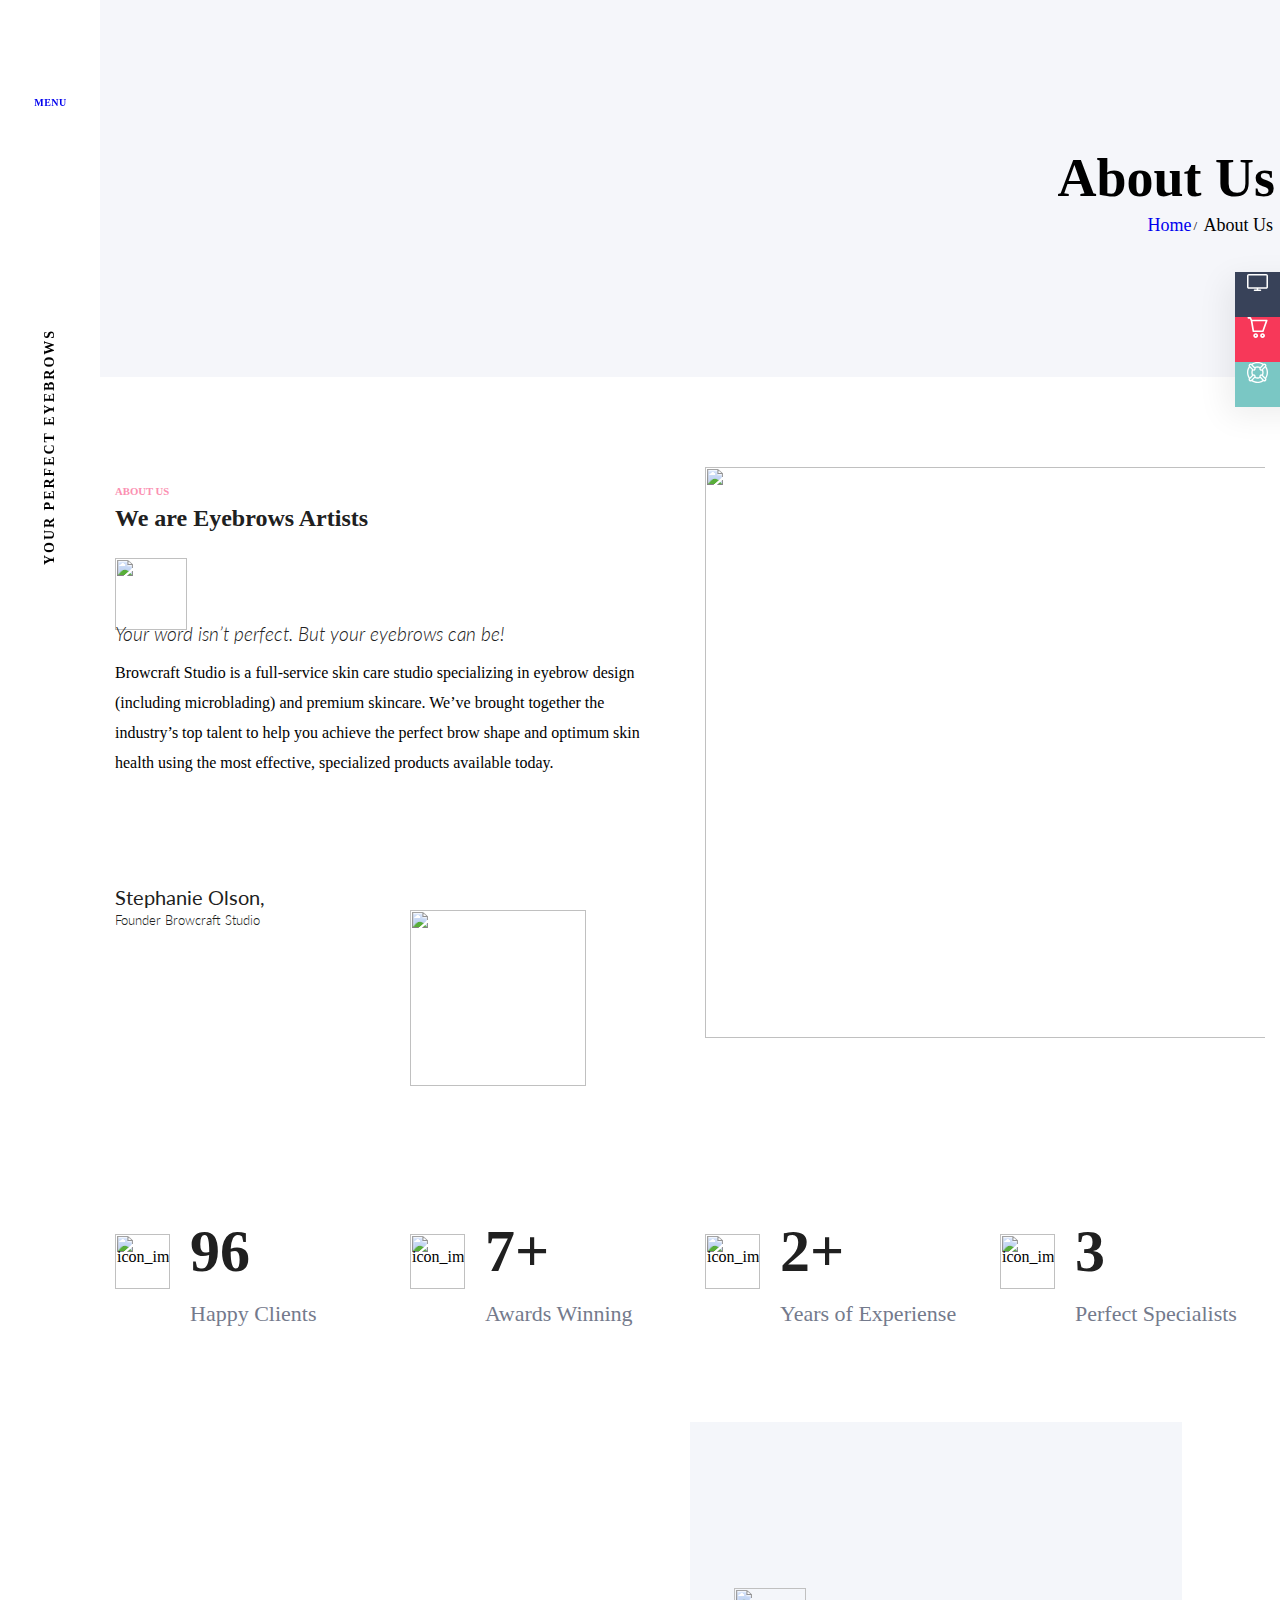
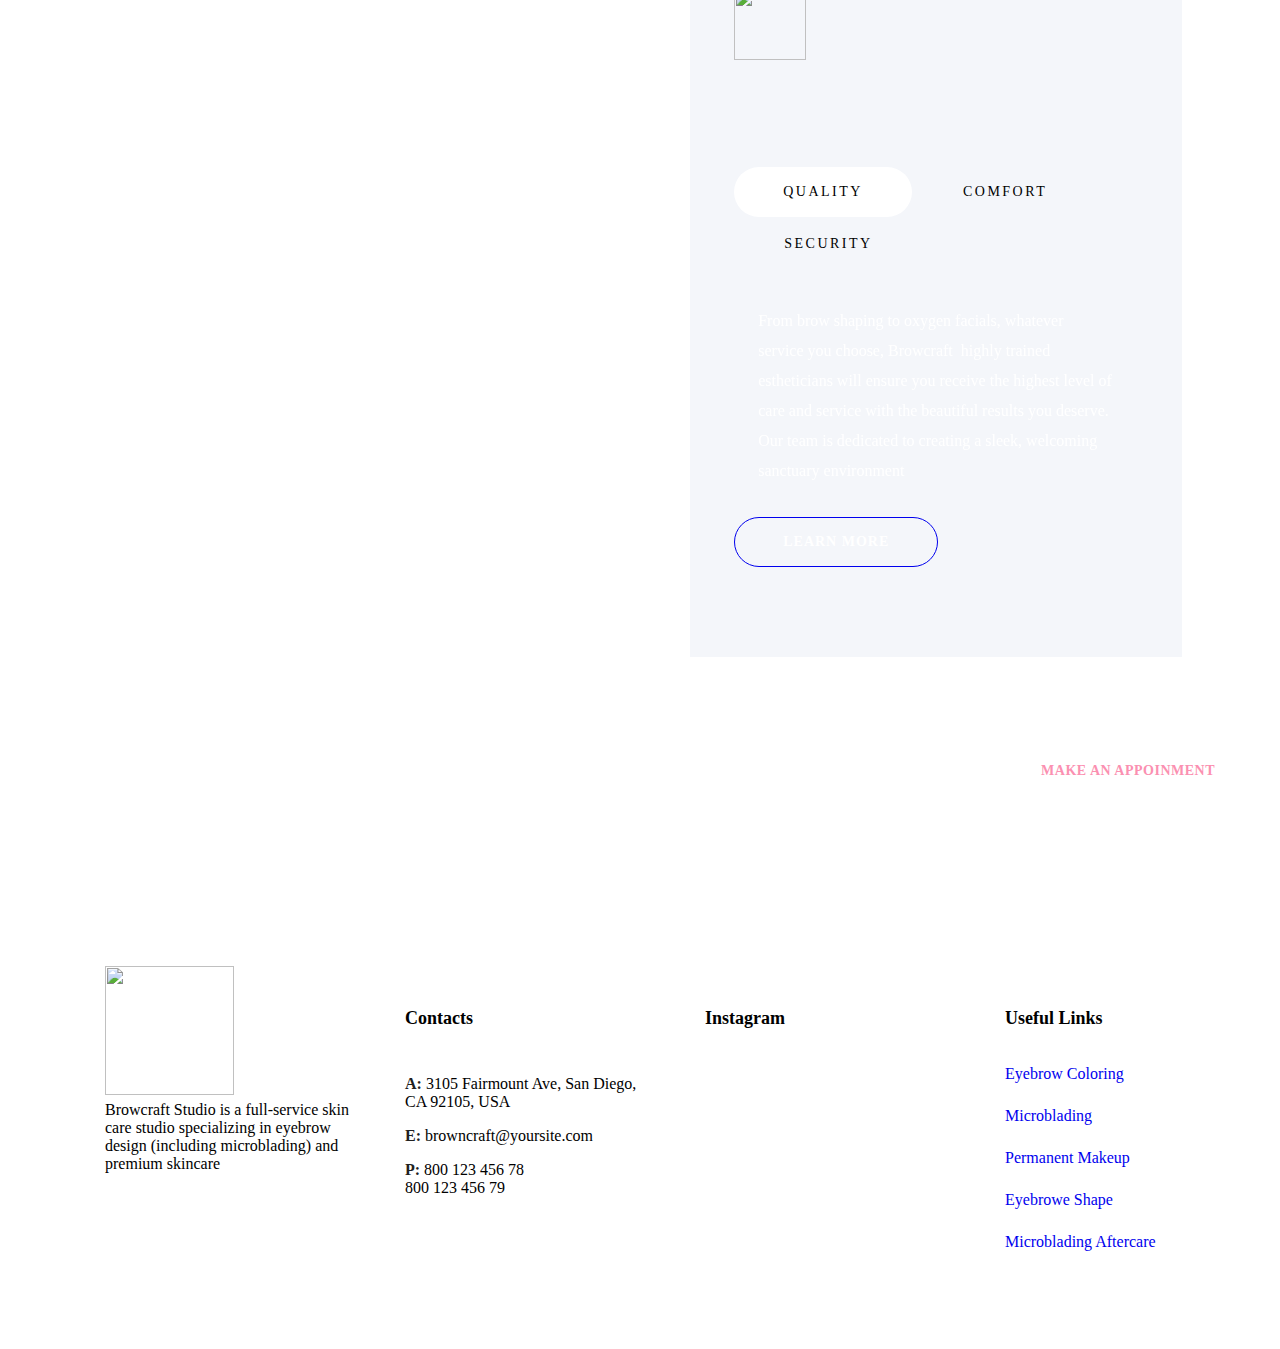
==== commit b323c46a: "About page changed" ====
--- a/about.html
+++ b/about.html
@@ -1,322 +1,263 @@
-<html lang="en-US" class="js_active  vc_desktop  vc_transform  vc_transform  with_aside_header">
-<head> 
-<meta http-equiv="Content-Type" content="text/html; charset=UTF-8"> 
-<meta name="viewport" content="width=device-width, initial-scale=1, maximum-scale=1"> 
-<meta http-equiv="X-UA-Compatible" content="IE=Edge"> 
-<link rel="shortcut icon" href="" type="image/png"> 
-<link rel="apple-touch-icon" href=""> 
-<link rel="apple-touch-icon" sizes="72x72" href=""> 
-<link rel="apple-touch-icon" sizes="114x114" href=""> 
-
-<title>About Us – Yana's Academy</title> 
-<style type="text/css" media="screen">#ui-datepicker-div.booked_custom_date_picker table.ui-datepicker-calendar tbody td a.ui-state-active,#ui-datepicker-div.booked_custom_date_picker table.ui-datepicker-calendar tbody td a.ui-state-active:hover,body #booked-profile-page input[type=submit].button-primary:hover,body .booked-list-view button.button:hover, body .booked-list-view input[type=submit].button-primary:hover,body table.booked-calendar input[type=submit].button-primary:hover,body .booked-modal input[type=submit].button-primary:hover,body table.booked-calendar th,body table.booked-calendar thead,body table.booked-calendar thead th,body table.booked-calendar .booked-appt-list .timeslot .timeslot-people button:hover,body #booked-profile-page .booked-profile-header,body #booked-profile-page .booked-tabs li.active a,body #booked-profile-page .booked-tabs li.active a:hover,body #booked-profile-page .appt-block .google-cal-button > a:hover,#ui-datepicker-div.booked_custom_date_picker .ui-datepicker-header{ background:#c4f2d4 !important; }body #booked-profile-page input[type=submit].button-primary:hover,body table.booked-calendar input[type=submit].button-primary:hover,body .booked-list-view button.button:hover, body .booked-list-view input[type=submit].button-primary:hover,body .booked-modal input[type=submit].button-primary:hover,body table.booked-calendar th,body table.booked-calendar .booked-appt-list .timeslot .timeslot-people button:hover,body #booked-profile-page .booked-profile-header,body #booked-profile-page .appt-block .google-cal-button > a:hover{ border-color:#c4f2d4 !important; }body table.booked-calendar tr.days,body table.booked-calendar tr.days th,body .booked-calendarSwitcher.calendar,body #booked-profile-page .booked-tabs,#ui-datepicker-div.booked_custom_date_picker table.ui-datepicker-calendar thead,#ui-datepicker-div.booked_custom_date_picker table.ui-datepicker-calendar thead th{ background:#039146 !important; }body table.booked-calendar tr.days th,body #booked-profile-page .booked-tabs{ border-color:#039146 !important; }#ui-datepicker-div.booked_custom_date_picker table.ui-datepicker-calendar tbody td.ui-datepicker-today a,#ui-datepicker-div.booked_custom_date_picker table.ui-datepicker-calendar tbody td.ui-datepicker-today a:hover,body #booked-profile-page input[type=submit].button-primary,body table.booked-calendar input[type=submit].button-primary,body .booked-list-view button.button, body .booked-list-view input[type=submit].button-primary,body .booked-list-view button.button, body .booked-list-view input[type=submit].button-primary,body .booked-modal input[type=submit].button-primary,body table.booked-calendar .booked-appt-list .timeslot .timeslot-people button,body #booked-profile-page .booked-profile-appt-list .appt-block.approved .status-block,body #booked-profile-page .appt-block .google-cal-button > a,body .booked-modal p.booked-title-bar,body table.booked-calendar td:hover .date span,body .booked-list-view a.booked_list_date_picker_trigger.booked-dp-active,body .booked-list-view a.booked_list_date_picker_trigger.booked-dp-active:hover,.booked-ms-modal .booked-book-appt /* Multi-Slot Booking */{ background:#56c477; }body #booked-profile-page input[type=submit].button-primary,body table.booked-calendar input[type=submit].button-primary,body .booked-list-view button.button, body .booked-list-view input[type=submit].button-primary,body .booked-list-view button.button, body .booked-list-view input[type=submit].button-primary,body .booked-modal input[type=submit].button-primary,body #booked-profile-page .appt-block .google-cal-button > a,body table.booked-calendar .booked-appt-list .timeslot .timeslot-people button,body .booked-list-view a.booked_list_date_picker_trigger.booked-dp-active,body .booked-list-view a.booked_list_date_picker_trigger.booked-dp-active:hover{ border-color:#56c477; }body .booked-modal .bm-window p i.fa,body .booked-modal .bm-window a,body .booked-appt-list .booked-public-appointment-title,body .booked-modal .bm-window p.appointment-title,.booked-ms-modal.visible:hover .booked-book-appt{ color:#56c477; }.booked-appt-list .timeslot.has-title .booked-public-appointment-title { color:inherit; }</style>
-
-<link rel="dns-prefetch" href="//fonts.googleapis.com"> 
-<link rel="dns-prefetch" href="//s.w.org"> 
-<link rel="alternate" type="application/rss+xml" title="Browcraft » Feed" href="https://livewp.site/wp/md/browcraft/feed/"> 
-<link rel="alternate" type="application/rss+xml" title="Browcraft » Comments Feed" href="https://livewp.site/wp/md/browcraft/comments/feed/"> 
-<script type="text/javascript" id="www-widgetapi-script" src="https://s.ytimg.com/yts/jsbin/www-widgetapi-vfljVX6tA/www-widgetapi.js" async=""></script>
-<script src="https://www.youtube.com/iframe_api"></script>
-<script type="text/javascript"> window._wpemojiSettings = {"baseUrl":"https:\/\/s.w.org\/images\/core\/emoji\/12.0.0-1\/72x72\/","ext":".png","svgUrl":"https:\/\/s.w.org\/images\/core\/emoji\/12.0.0-1\/svg\/","svgExt":".svg","source":{"concatemoji":"https:\/\/livewp.site\/wp\/md\/browcraft\/wp-includes\/js\/wp-emoji-release.min.js?ver=5.3.2"}}; !function(e,a,t){var r,n,o,i,p=a.createElement("canvas"),s=p.getContext&&p.getContext("2d");function c(e,t){var a=String.fromCharCode;s.clearRect(0,0,p.width,p.height),s.fillText(a.apply(this,e),0,0);var r=p.toDataURL();return s.clearRect(0,0,p.width,p.height),s.fillText(a.apply(this,t),0,0),r===p.toDataURL()}function l(e){if(!s||!s.fillText)return!1;switch(s.textBaseline="top",s.font="600 32px Arial",e){case"flag":return!c([127987,65039,8205,9895,65039],[127987,65039,8203,9895,65039])&&(!c([55356,56826,55356,56819],[55356,56826,8203,55356,56819])&&!c([55356,57332,56128,56423,56128,56418,56128,56421,56128,56430,56128,56423,56128,56447],[55356,57332,8203,56128,56423,8203,56128,56418,8203,56128,56421,8203,56128,56430,8203,56128,56423,8203,56128,56447]));case"emoji":return!c([55357,56424,55356,57342,8205,55358,56605,8205,55357,56424,55356,57340],[55357,56424,55356,57342,8203,55358,56605,8203,55357,56424,55356,57340])}return!1}function d(e){var t=a.createElement("script");t.src=e,t.defer=t.type="text/javascript",a.getElementsByTagName("head")[0].appendChild(t)}for(i=Array("flag","emoji"),t.supports={everything:!0,everythingExceptFlag:!0},o=0;o<i.length;o++)t.supports[i[o]]=l(i[o]),t.supports.everything=t.supports.everything&&t.supports[i[o]],"flag"!==i[o]&&(t.supports.everythingExceptFlag=t.supports.everythingExceptFlag&&t.supports[i[o]]);t.supports.everythingExceptFlag=t.supports.everythingExceptFlag&&!t.supports.flag,t.DOMReady=!1,t.readyCallback=function(){t.DOMReady=!0},t.supports.everything||(n=function(){t.readyCallback()},a.addEventListener?(a.addEventListener("DOMContentLoaded",n,!1),e.addEventListener("load",n,!1)):(e.attachEvent("onload",n),a.attachEvent("onreadystatechange",function(){"complete"===a.readyState&&t.readyCallback()})),(r=t.source||{}).concatemoji?d(r.concatemoji):r.wpemoji&&r.twemoji&&(d(r.twemoji),d(r.wpemoji)))}(window,document,window._wpemojiSettings); </script>
-
-<script src="wp-includes/js/wp-emoji-release.min.js" type="text/javascript" defer=""></script> 
-<style type="text/css"> img.wp-smiley, img.emoji { display: inline !important; border: none !important; box-shadow: none !important; height: 1em !important; width: 1em !important; margin: 0 .07em !important; vertical-align: -0.1em !important; background: none !important; padding: 0 !important; } </style> 
-<link rel="stylesheet" id="sb_instagram_styles-css" href="wp-content/plugins/instagram-feed/css/sb-instagram-2-2.min.css" type="text/css" media="all"> 
-<link rel="stylesheet" id="wp-block-library-css" href="wp-includes/css/dist/block-library/style.min.css" type="text/css" media="all"> 
-<link rel="stylesheet" id="wc-block-style-css" href="wp-content/plugins/woocommerce/packages/woocommerce-blocks/build/style.css" type="text/css" media="all"> 
-<link rel="stylesheet" id="booked-icons-css" href="wp-content/plugins/booked/assets/css/icons.css" type="text/css" media="all"> 
-<link rel="stylesheet" id="booked-tooltipster-css" href="wp-content/plugins/booked/assets/js/tooltipster/css/tooltipster.css" type="text/css" media="all"> 
-<link rel="stylesheet" id="booked-tooltipster-theme-css" href="wp-content/plugins/booked/assets/js/tooltipster/css/themes/tooltipster-light.css" type="text/css" media="all"> 
-<link rel="stylesheet" id="booked-animations-css" href="wp-content/plugins/booked/assets/css/animations.css" type="text/css" media="all"> 
-<link rel="stylesheet" id="booked-styles-css" href="wp-content/plugins/booked/assets/css/styles.css" type="text/css" media="all"> 
-<link rel="stylesheet" id="booked-responsive-css" href="wp-content/plugins/booked/assets/css/responsive.css" type="text/css" media="all"> 
-<link rel="stylesheet" id="contact-form-7-css" href="wp-content/plugins/contact-form-7/includes/css/styles.css" type="text/css" media="all"> 
-<link rel="stylesheet" id="woocommerce-layout-css" href="wp-content/plugins/woocommerce/assets/css/woocommerce-layout.css" type="text/css" media="all"> 
-<link rel="stylesheet" id="woocommerce-smallscreen-css" href="wp-content/plugins/woocommerce/assets/css/woocommerce-smallscreen.css" type="text/css" media="only screen and (max-width: 768px)"> 
-<link rel="stylesheet" id="woocommerce-general-css" href="wp-content/plugins/woocommerce/assets/css/woocommerce.css" type="text/css" media="all"> 
-<style id="woocommerce-inline-inline-css" type="text/css"> .woocommerce form .form-row .required { visibility: visible; } </style> 
-<link rel="stylesheet" id="booked-fea-styles-css" href="wp-content/plugins/booked-frontend-agents/css/styles.css" type="text/css" media="all"> 
-<link rel="stylesheet" id="gt3_default_style-css" href="wp-content/themes/browcraft/style.css" type="text/css" media="all"> 
-<link rel="stylesheet" id="gt3_awesome-css" href="wp-content/themes/browcraft/css/font-awesome.min.css" type="text/css" media="all"> 
-<link rel="stylesheet" id="gt3_photo_modules-css" href="wp-content/themes/browcraft/css/photo_modules.css" type="text/css" media="all"> 
-<link rel="stylesheet" id="gt3_theme-css" href="wp-content/themes/browcraft/css/theme.css" type="text/css" media="all"> 
-<link rel="stylesheet" id="gt3_responsive-css" href="wp-content/themes/browcraft/css/responsive.css" type="text/css" media="all"> <link rel="stylesheet" id="gt3_custom-css" href="https://livewp.site/wp/md/browcraft/?gt3_show_only_css=1&amp;ver=5.3.2" type="text/css" media="all"> 
-<link rel="stylesheet" id="AllFonts-css" href="//fonts.googleapis.com/css?family=Lato%3A100%2C200%2C300%2C300italic%2C400%2C400italic%2C700%2C800%2C900%7CPlayfair+Display%3A300%2C500%2C700%2C800%2C900%7CPlayfair+Display%3A400%2C500%2C700%2C800%2C900&amp;ver=5.3.2" type="text/css" media="all"> 
-<link rel="stylesheet" id="woocommerce-css" href="wp-content/themes/browcraft/woocommerce/css/woocommerce.css" type="text/css" media="all"> 
-<link rel="stylesheet" id="booked-wc-fe-styles-css" href="wp-content/plugins/booked-woocommerce-payments//css/frontend-style.css" type="text/css" media="all"> 
-<link rel="stylesheet" id="js_composer_front-css" href="wp-content/plugins/js_composer/assets/css/js_composer.min.css" type="text/css" media="all"> 
-<script type="text/javascript" src="wp-includes/js/jquery/jquery.js"></script> <script type="text/javascript" src="wp-includes/js/jquery/jquery-migrate.min.js"></script> 
-<script type="text/javascript"> var gt3_ajaxurl = "https://livewp.site/wp/md/browcraft/wp-admin/admin-ajax.php"; </script> <script type="text/javascript" src="wp-content/plugins/woocommerce/assets/js/jquery-blockui/jquery.blockUI.min.js"></script> 
-<script type="text/javascript"> /* <![CDATA[ */ var wc_add_to_cart_params = {"ajax_url":"\/wp\/md\/browcraft\/wp-admin\/admin-ajax.php","wc_ajax_url":"\/wp\/md\/browcraft\/?wc-ajax=%%endpoint%%","i18n_view_cart":"View cart","cart_url":"https:\/\/livewp.site\/wp\/md\/browcraft\/cart\/","is_cart":"","cart_redirect_after_add":"no"}; /* ]]> */ </script> 
-<script type="text/javascript" src="wp-content/plugins/woocommerce/assets/js/frontend/add-to-cart.min.js"></script> 
-<script type="text/javascript" src="wp-content/plugins/js_composer/assets/js/vendors/woocommerce-add-to-cart.js"></script> 
-<script type="text/javascript" src="wp-content/themes/browcraft/js/waypoint.js"></script> 
-<script type="text/javascript"> /* <![CDATA[ */ var booked_wc_variables = {"prefix":"booked_wc_","ajaxurl":"https:\/\/livewp.site\/wp\/md\/browcraft\/wp-admin\/admin-ajax.php","i18n_confirm_appt_edit":"Are you sure you want to change the appointment date? By doing so, the appointment date will need to be approved again.","i18n_pay":"Are you sure you want to add the appointment to cart and go to checkout?","i18n_mark_paid":"Are you sure you want to mark this appointment as \"Paid\"?","i18n_paid":"Paid","i18n_awaiting_payment":"Awaiting Payment","checkout_page":"https:\/\/livewp.site\/wp\/md\/browcraft\/checkout\/"}; /* ]]> */ </script> <script type="text/javascript" src="wp-content/plugins/booked-woocommerce-payments//js/frontend-functions.js"></script> 
-<link rel="https://api.w.org/" href="https://livewp.site/wp/md/browcraft/wp-json/"> 
-<link rel="EditURI" type="application/rsd+xml" title="RSD" href="https://livewp.site/wp/md/browcraft/xmlrpc.php?rsd">
- <link rel="wlwmanifest" type="application/wlwmanifest+xml" href="https://livewp.site/wp/md/browcraft/wp-includes/wlwmanifest.xml"> 
- 
- <meta name="generator" content="WordPress 5.3.2"> 
- <meta name="generator" content="WooCommerce 3.9.2"> 
- <link rel="canonical" href="https://livewp.site/wp/md/browcraft/about-us/"> <link rel="shortlink" href="https://livewp.site/wp/md/browcraft/?p=1588"> 
- <link rel="alternate" type="application/json+oembed" href="https://livewp.site/wp/md/browcraft/wp-json/oembed/1.0/embed?url=https%3A%2F%2Flivewp.site%2Fwp%2Fmd%2Fbrowcraft%2Fabout-us%2F"> 
- <link rel="alternate" type="text/xml+oembed" href="https://livewp.site/wp/md/browcraft/wp-json/oembed/1.0/embed?url=https%3A%2F%2Flivewp.site%2Fwp%2Fmd%2Fbrowcraft%2Fabout-us%2F&amp;format=xml"> 
- <noscript>
-     
-<style>.woocommerce-product-gallery{ opacity: 1 !important; }</style></noscript> 
-
-<meta name="generator" content="Powered by WPBakery Page Builder - drag and drop page builder for WordPress."> 
- <style type="text/css" data-type="vc_shortcodes-custom-css">.vc_custom_1522315319830{background-image: url(https://livewp.site/wp/md/browcraft/wp-content/uploads/sites/7/2018/03/bg_about_us_03.png?id=2507) !important;background-position: center !important;background-repeat: no-repeat !important;background-size: cover !important;}.vc_custom_1522315189036{background-image: url(https://livewp.site/wp/md/browcraft/wp-content/uploads/sites/7/2018/03/bg_about_us_01.jpg?id=2505) !important;background-position: center !important;background-repeat: no-repeat !important;background-size: cover !important;}.vc_custom_1523344300635{background-image: url(https://livewp.site/wp/md/browcraft/wp-content/uploads/sites/7/2018/04/call_to_action.jpg?id=2552) !important;background-position: center !important;background-repeat: no-repeat !important;background-size: cover !important;}.vc_custom_1522224009133{margin-bottom: -7px !important;padding-bottom: 0px !important;}.vc_custom_1520333768616{margin-bottom: 0px !important;padding-right: 15% !important;}.vc_custom_1520333168665{padding-right: 30px !important;}.vc_custom_1520333202946{padding-right: 30px !important;}.vc_custom_1520333565127{padding-right: 15% !important;}.vc_custom_1522225448237{margin-bottom: -7px !important;padding-bottom: 0px !important;}.vc_custom_1522225590117{background-image: url(https://livewp.site/wp/md/browcraft/wp-content/uploads/sites/7/2018/03/img_about_us_02.jpg?id=2423) !important;background-position: center !important;background-repeat: no-repeat !important;background-size: cover !important;}.vc_custom_1521190649668{padding-left: 9% !important;background-color: #f4f6fa !important;}.vc_custom_1522225599366{margin-bottom: -4px !important;}.vc_custom_1520341580384{margin-top: -12px !important;}.vc_custom_1521728035734{padding-top: 0px !important;}.vc_custom_1522225626766{margin-bottom: 6px !important;}.vc_custom_1522225618551{padding-top: 0px !important;}.vc_custom_1519637556075{padding-top: 0px !important;}.vc_custom_1519981204839{border-top-width: 0px !important;border-right-width: 0px !important;border-bottom-width: 0px !important;border-left-width: 0px !important;}</style><noscript><style> .wpb_animate_when_almost_visible { opacity: 1; }</style></noscript>
- 
- <style type="text/css"></style>
-</head> 
+<html lang="en-US" class="js_active  vc_desktop  vc_transform  vc_transform  with_aside_header"><head>
+ <meta http-equiv="Content-Type" content="text/html; charset=UTF-8">
+ <meta name="viewport" content="width=device-width, initial-scale=1, maximum-scale=1">
+ <meta http-equiv="X-UA-Compatible" content="IE=Edge">
+ <link rel="shortcut icon" href="" type="image/png">
+  <link rel="apple-touch-icon" href="">
+   <link rel="apple-touch-icon" sizes="72x72" href=""> 
+<link rel="apple-touch-icon" sizes="114x114" href="">
+ <link rel="pingback" href="https://livewp.site/wp/md/browcraft/xmlrpc.php">
+  <title>About Us – Yana's Academy</title>
+ <style type="text/css" media="screen">#ui-datepicker-div.booked_custom_date_picker table.ui-datepicker-calendar tbody td a.ui-state-active,#ui-datepicker-div.booked_custom_date_picker table.ui-datepicker-calendar tbody td a.ui-state-active:hover,body #booked-profile-page input[type=submit].button-primary:hover,body .booked-list-view button.button:hover, body .booked-list-view input[type=submit].button-primary:hover,body table.booked-calendar input[type=submit].button-primary:hover,body .booked-modal input[type=submit].button-primary:hover,body table.booked-calendar th,body table.booked-calendar thead,body table.booked-calendar thead th,body table.booked-calendar .booked-appt-list .timeslot .timeslot-people button:hover,body #booked-profile-page .booked-profile-header,body #booked-profile-page .booked-tabs li.active a,body #booked-profile-page .booked-tabs li.active a:hover,body #booked-profile-page .appt-block .google-cal-button > a:hover,#ui-datepicker-div.booked_custom_date_picker .ui-datepicker-header{ background:#c4f2d4 !important; }body #booked-profile-page input[type=submit].button-primary:hover,body table.booked-calendar input[type=submit].button-primary:hover,body .booked-list-view button.button:hover, body .booked-list-view input[type=submit].button-primary:hover,body .booked-modal input[type=submit].button-primary:hover,body table.booked-calendar th,body table.booked-calendar .booked-appt-list .timeslot .timeslot-people button:hover,body #booked-profile-page .booked-profile-header,body #booked-profile-page .appt-block .google-cal-button > a:hover{ border-color:#c4f2d4 !important; }body table.booked-calendar tr.days,body table.booked-calendar tr.days th,body .booked-calendarSwitcher.calendar,body #booked-profile-page .booked-tabs,#ui-datepicker-div.booked_custom_date_picker table.ui-datepicker-calendar thead,#ui-datepicker-div.booked_custom_date_picker table.ui-datepicker-calendar thead th{ background:#039146 !important; }body table.booked-calendar tr.days th,body #booked-profile-page .booked-tabs{ border-color:#039146 !important; }#ui-datepicker-div.booked_custom_date_picker table.ui-datepicker-calendar tbody td.ui-datepicker-today a,#ui-datepicker-div.booked_custom_date_picker table.ui-datepicker-calendar tbody td.ui-datepicker-today a:hover,body #booked-profile-page input[type=submit].button-primary,body table.booked-calendar input[type=submit].button-primary,body .booked-list-view button.button, body .booked-list-view input[type=submit].button-primary,body .booked-list-view button.button, body .booked-list-view input[type=submit].button-primary,body .booked-modal input[type=submit].button-primary,body table.booked-calendar .booked-appt-list .timeslot .timeslot-people button,body #booked-profile-page .booked-profile-appt-list .appt-block.approved .status-block,body #booked-profile-page .appt-block .google-cal-button > a,body .booked-modal p.booked-title-bar,body table.booked-calendar td:hover .date span,body .booked-list-view a.booked_list_date_picker_trigger.booked-dp-active,body .booked-list-view a.booked_list_date_picker_trigger.booked-dp-active:hover,.booked-ms-modal .booked-book-appt /* Multi-Slot Booking */{ background:#56c477; }body #booked-profile-page input[type=submit].button-primary,body table.booked-calendar input[type=submit].button-primary,body .booked-list-view button.button, body .booked-list-view input[type=submit].button-primary,body .booked-list-view button.button, body .booked-list-view input[type=submit].button-primary,body .booked-modal input[type=submit].button-primary,body #booked-profile-page .appt-block .google-cal-button > a,body table.booked-calendar .booked-appt-list .timeslot .timeslot-people button,body .booked-list-view a.booked_list_date_picker_trigger.booked-dp-active,body .booked-list-view a.booked_list_date_picker_trigger.booked-dp-active:hover{ border-color:#56c477; }body .booked-modal .bm-window p i.fa,body .booked-modal .bm-window a,body .booked-appt-list .booked-public-appointment-title,body .booked-modal .bm-window p.appointment-title,.booked-ms-modal.visible:hover .booked-book-appt{ color:#56c477; }.booked-appt-list .timeslot.has-title .booked-public-appointment-title { color:inherit; }</style>
+ <link rel="dns-prefetch" href="//fonts.googleapis.com">
+  <link rel="dns-prefetch" href="//s.w.org">
+ <link rel="alternate" type="application/rss+xml" title="Browcraft » Feed" href="https://livewp.site/wp/md/browcraft/feed/"> 
+ <link rel="alternate" type="application/rss+xml" title="Browcraft » Comments Feed" href="https://livewp.site/wp/md/browcraft/comments/feed/">
+  <script type="text/javascript" id="www-widgetapi-script" src="https://s.ytimg.com/yts/jsbin/www-widgetapi-vfljVX6tA/www-widgetapi.js" async=""></script>
+  <script src="https://www.youtube.com/iframe_api"></script>
+  <script type="text/javascript"> window._wpemojiSettings = {"baseUrl":"https:\/\/s.w.org\/images\/core\/emoji\/12.0.0-1\/72x72\/","ext":".png","svgUrl":"https:\/\/s.w.org\/images\/core\/emoji\/12.0.0-1\/svg\/","svgExt":".svg","source":{"concatemoji":"https:\/\/livewp.site\/wp\/md\/browcraft\/wp-includes\/js\/wp-emoji-release.min.js?ver=5.3.2"}}; !function(e,a,t){var r,n,o,i,p=a.createElement("canvas"),s=p.getContext&&p.getContext("2d");function c(e,t){var a=String.fromCharCode;s.clearRect(0,0,p.width,p.height),s.fillText(a.apply(this,e),0,0);var r=p.toDataURL();return s.clearRect(0,0,p.width,p.height),s.fillText(a.apply(this,t),0,0),r===p.toDataURL()}function l(e){if(!s||!s.fillText)return!1;switch(s.textBaseline="top",s.font="600 32px Arial",e){case"flag":return!c([127987,65039,8205,9895,65039],[127987,65039,8203,9895,65039])&&(!c([55356,56826,55356,56819],[55356,56826,8203,55356,56819])&&!c([55356,57332,56128,56423,56128,56418,56128,56421,56128,56430,56128,56423,56128,56447],[55356,57332,8203,56128,56423,8203,56128,56418,8203,56128,56421,8203,56128,56430,8203,56128,56423,8203,56128,56447]));case"emoji":return!c([55357,56424,55356,57342,8205,55358,56605,8205,55357,56424,55356,57340],[55357,56424,55356,57342,8203,55358,56605,8203,55357,56424,55356,57340])}return!1}function d(e){var t=a.createElement("script");t.src=e,t.defer=t.type="text/javascript",a.getElementsByTagName("head")[0].appendChild(t)}for(i=Array("flag","emoji"),t.supports={everything:!0,everythingExceptFlag:!0},o=0;o<i.length;o++)t.supports[i[o]]=l(i[o]),t.supports.everything=t.supports.everything&&t.supports[i[o]],"flag"!==i[o]&&(t.supports.everythingExceptFlag=t.supports.everythingExceptFlag&&t.supports[i[o]]);t.supports.everythingExceptFlag=t.supports.everythingExceptFlag&&!t.supports.flag,t.DOMReady=!1,t.readyCallback=function(){t.DOMReady=!0},t.supports.everything||(n=function(){t.readyCallback()},a.addEventListener?(a.addEventListener("DOMContentLoaded",n,!1),e.addEventListener("load",n,!1)):(e.attachEvent("onload",n),a.attachEvent("onreadystatechange",function(){"complete"===a.readyState&&t.readyCallback()})),(r=t.source||{}).concatemoji?d(r.concatemoji):r.wpemoji&&r.twemoji&&(d(r.twemoji),d(r.wpemoji)))}(window,document,window._wpemojiSettings); </script><script src="https://livewp.site/wp/md/browcraft/wp-includes/js/wp-emoji-release.min.js?ver=5.3.2" type="text/javascript" defer=""></script> <style type="text/css"> img.wp-smiley, img.emoji { display: inline !important; border: none !important; box-shadow: none !important; height: 1em !important; width: 1em !important; margin: 0 .07em !important; vertical-align: -0.1em !important; background: none !important; padding: 0 !important; } </style>
+   <link rel="stylesheet" id="sb_instagram_styles-css" href="wp-content/plugins/instagram-feed/css/sb-instagram-2-2.min.css" type="text/css" media="all">
+    <link rel="stylesheet" id="wp-block-library-css" href="wp-includes/css/dist/block-library/style.min.css" type="text/css" media="all">
+   <link rel="stylesheet" id="wc-block-style-css" href="wp-content/plugins/woocommerce/packages/woocommerce-blocks/build/style.css" type="text/css" media="all">
+   <link rel="stylesheet" id="booked-icons-css" href="wp-content/plugins/booked/assets/css/icons.css" type="text/css" media="all">
+   <link rel="stylesheet" id="booked-tooltipster-css" href="wp-content/plugins/booked/assets/js/tooltipster/css/tooltipster.css" type="text/css" media="all">
+    <link rel="stylesheet" id="booked-tooltipster-theme-css" href="wp-content/plugins/booked/assets/js/tooltipster/css/themes/tooltipster-light.css" type="text/css" media="all">
+     <link rel="stylesheet" id="booked-animations-css" href="wp-content/plugins/booked/assets/css/animations.css" type="text/css" media="all">
+      <link rel="stylesheet" id="booked-styles-css" href="wp-content/plugins/booked/assets/css/styles.css" type="text/css" media="all">
+       <link rel="stylesheet" id="booked-responsive-css" href="wp-content/plugins/booked/assets/css/responsive.css" type="text/css" media="all">
+<link rel="stylesheet" id="contact-form-7-css" href="wp-content/plugins/contact-form-7/includes/css/styles.css" type="text/css" media="all">
+ <link rel="stylesheet" id="woocommerce-layout-css" href="wp-content/plugins/woocommerce/assets/css/woocommerce-layout.css" type="text/css" media="all">
+  <link rel="stylesheet" id="woocommerce-smallscreen-css" href="wp-content/plugins/woocommerce/assets/css/woocommerce-smallscreen.css" type="text/css" media="only screen and (max-width: 768px)">
+   <link rel="stylesheet" id="woocommerce-general-css" href="wp-content/plugins/woocommerce/assets/css/woocommerce.css" type="text/css" media="all">
+    <style id="woocommerce-inline-inline-css" type="text/css"> .woocommerce form .form-row .required { visibility: visible; } </style> 
+    <link rel="stylesheet" id="booked-fea-styles-css" href="wp-content/plugins/booked-frontend-agents/css/styles.css" type="text/css" media="all">
+     <link rel="stylesheet" id="gt3_default_style-css" href="https://livewp.sitewp-content/themes/browcraft/style.css?ver=5.3.2" type="text/css" media="all">
+      <link rel="stylesheet" id="gt3_awesome-css" href="wp-content/themes/browcraft/css/font-awesome.min.css" type="text/css" media="all">
+ <link rel="stylesheet" id="gt3_photo_modules-css" href="wp-content/themes/browcraft/css/photo_modules.css" type="text/css" media="all"> 
+ <link rel="stylesheet" id="gt3_theme-css" href="wp-content/themes/browcraft/css/theme.css" type="text/css" media="all">
+  <link rel="stylesheet" id="gt3_responsive-css" href="wp-content/themes/browcraft/css/responsive.css?ver=5.3.2" type="text/css" media="all">
+ <link rel="stylesheet" id="gt3_custom-css" href="https://livewp.site/wp/md/browcraft/?gt3_show_only_css=1&amp;ver=5.3.2" type="text/css" media="all">
+ <link rel="stylesheet" id="AllFonts-css" href="//fonts.googleapis.com/css?family=Lato%3A100%2C200%2C300%2C300italic%2C400%2C400italic%2C700%2C800%2C900%7CPlayfair+Display%3A300%2C500%2C700%2C800%2C900%7CPlayfair+Display%3A400%2C500%2C700%2C800%2C900&amp;ver=5.3.2" type="text/css" media="all">
+  <link rel="stylesheet" id="woocommerce-css" href="wp-content/themes/browcraft/woocommerce/css/woocommerce.css" type="text/css" media="all">
+   <link rel="stylesheet" id="booked-wc-fe-styles-css" href="wp-content/plugins/booked-woocommerce-payments//css/frontend-style.css" type="text/css" media="all">
+    <link rel="stylesheet" id="js_composer_front-css" href="wp-content/plugins/js_composer/assets/css/js_composer.min.css" type="text/css" media="all">
+ <script type="text/javascript" src="wp-includes/js/jquery/jquery.js"></script>
+  <script type="text/javascript" src="wp-includes/js/jquery/jquery-migrate.min.js"></script> 
+  <script type="text/javascript"> var gt3_ajaxurl = "https://livewp.site/wp/md/browcraft/wp-admin/admin-ajax.php"; </script>
+   <script type="text/javascript" src="wp-content/plugins/woocommerce/assets/js/jquery-blockui/jquery.blockUI.min.js"></script>
+    <script type="text/javascript"> /* <![CDATA[ */ var wc_add_to_cart_params = {"ajax_url":"\/wp\/md\/browcraft\/wp-admin\/admin-ajax.php","wc_ajax_url":"\/wp\/md\/browcraft\/?wc-ajax=%%endpoint%%","i18n_view_cart":"View cart","cart_url":"https:\/\/livewp.site\/wp\/md\/browcraft\/cart\/","is_cart":"","cart_redirect_after_add":"no"}; /* ]]> */ </script>
+    
+<script type="text/javascript" src="wp-content/plugins/woocommerce/assets/js/frontend/add-to-cart.min.js"></script>
+ <script type="text/javascript" src="wp-content/plugins/js_composer/assets/js/vendors/woocommerce-add-to-cart.js"></script>
+  <script type="text/javascript" src="wp-content/themes/browcraft/js/swipebox/waypoint.js"></script>
+ <script type="text/javascript"> /* <![CDATA[ */ var booked_wc_variables = {"prefix":"booked_wc_","ajaxurl":"https:\/\/livewp.site\/wp\/md\/browcraft\/wp-admin\/admin-ajax.php","i18n_confirm_appt_edit":"Are you sure you want to change the appointment date? By doing so, the appointment date will need to be approved again.","i18n_pay":"Are you sure you want to add the appointment to cart and go to checkout?","i18n_mark_paid":"Are you sure you want to mark this appointment as \"Paid\"?","i18n_paid":"Paid","i18n_awaiting_payment":"Awaiting Payment","checkout_page":"https:\/\/livewp.site\/wp\/md\/browcraft\/checkout\/"}; /* ]]> */ </script> 
+ <script type="text/javascript" src="wp-content/plugins/booked-woocommerce-payments//js/frontend-functions.js"></script>
+  <link rel="https://api.w.org/" href="https://livewp.site/wp/md/browcraft/wp-json/">
+   <link rel="EditURI" type="application/rsd+xml" title="RSD" href="https://livewp.site/wp/md/browcraft/xmlrpc.php?rsd">
+    <link rel="wlwmanifest" type="application/wlwmanifest+xml" href="https://livewp.site/wp/md/browcraft/wp-includes/wlwmanifest.xml">
+     <meta name="generator" content="WordPress 5.3.2">
+      <meta name="generator" content="WooCommerce 3.9.2">
+     <link rel="canonical" href="">
+      <link rel="shortlink" href="">
+       <link rel="alternate" type="application/json+oembed" href="https://livewp.site/wp/md/browcraft/wp-json/oembed/1.0/embed?url=https%3A%2F%2Flivewp.site%2Fwp%2Fmd%2Fbrowcraft%2Fabout-us%2F">
+        <link rel="alternate" type="text/xml+oembed" href="https://livewp.site/wp/md/browcraft/wp-json/oembed/1.0/embed?url=https%3A%2F%2Flivewp.site%2Fwp%2Fmd%2Fbrowcraft%2Fabout-us%2F&amp;format=xml">
+     <noscript><style>.woocommerce-product-gallery{ opacity: 1 !important; }</style></noscript>
+     
+     <meta name="generator" content="Powered by WPBakery Page Builder - drag and drop page builder for WordPress.">
+     <style type="text/css" data-type="vc_shortcodes-custom-css">.vc_custom_1522315319830{background-image: url(https://livewp.site/wp/md/browcraft/wp-content/uploads/sites/7/2018/03/bg_about_us_03.png?id=2507) !important;background-position: center !important;background-repeat: no-repeat !important;background-size: cover !important;}.vc_custom_1522315189036{background-image: url(https://livewp.site/wp/md/browcraft/wp-content/uploads/sites/7/2018/03/bg_about_us_01.jpg?id=2505) !important;background-position: center !important;background-repeat: no-repeat !important;background-size: cover !important;}.vc_custom_1523344300635{background-image: url(https://livewp.site/wp/md/browcraft/wp-content/uploads/sites/7/2018/04/call_to_action.jpg?id=2552) !important;background-position: center !important;background-repeat: no-repeat !important;background-size: cover !important;}.vc_custom_1522224009133{margin-bottom: -7px !important;padding-bottom: 0px !important;}.vc_custom_1520333768616{margin-bottom: 0px !important;padding-right: 15% !important;}.vc_custom_1520333168665{padding-right: 30px !important;}.vc_custom_1520333202946{padding-right: 30px !important;}.vc_custom_1520333565127{padding-right: 15% !important;}.vc_custom_1522225448237{margin-bottom: -7px !important;padding-bottom: 0px !important;}.vc_custom_1522225590117{background-image: url(https://livewp.site/wp/md/browcraft/wp-content/uploads/sites/7/2018/03/img_about_us_02.jpg?id=2423) !important;background-position: center !important;background-repeat: no-repeat !important;background-size: cover !important;}.vc_custom_1521190649668{padding-left: 9% !important;background-color: #f4f6fa !important;}.vc_custom_1522225599366{margin-bottom: -4px !important;}.vc_custom_1520341580384{margin-top: -12px !important;}.vc_custom_1521728035734{padding-top: 0px !important;}.vc_custom_1522225626766{margin-bottom: 6px !important;}.vc_custom_1522225618551{padding-top: 0px !important;}.vc_custom_1519637556075{padding-top: 0px !important;}.vc_custom_1519981204839{border-top-width: 0px !important;border-right-width: 0px !important;border-bottom-width: 0px !important;border-left-width: 0px !important;}</style><noscript><style> .wpb_animate_when_almost_visible { opacity: 1; }</style></noscript>
+     <style type="text/css"></style>
+    
+    </head>
+     
+     <body class="page-template-default page page-id-1588 theme-browcraft woocommerce-js gt3_has_aside_menu wpb-js-composer js-comp-ver-6.1 vc_responsive">
+    
+        <header class="main_header aside_header" style="">
+     <a href="javascript:void(0)" class="btn_menu"> 
+        <div class="btn_menu_ico">
+ <div class="btn_menu_ico_inner"> <span class="btn_menu_line1"></span>
+ <span class="btn_menu_line2"></span> <span class="btn_menu_line3"></span> </div> </div>
+ <span class="btn_menu_caption">MENU</span>
+  <span class="btn_close_menu_caption">CLOSE</span> </a>
+ <div class="header_title fadeOnLoad" style="top: 3884.5px; opacity: 1;">
+<span>Your Perfect Eyebrows</span></div>
+
+<ul class="header_socials">
+ <li><a class="facebook" target="_blank" href="https://facebook.com" title="Facebook">
+<i class="fa gt3_fa_before fa-facebook"></i></a></li>
+<li><a class="twitter" target="_blank" href="https://twitter.com" title="Twitter">
+<i class="fa gt3_fa_before fa-twitter"></i></a></li>
+<li><a class="instagram" target="_blank" href="https://instagram.com" title="Instagram">
+<i class="fa gt3_fa_before fa-instagram"></i></a></li> </ul>
+
+</header>
+
+<header class="main_header top_header simple aside_iphone_mobile_menu">
+ <div class="main_header_inner">
+ <div class="logo"> <a href="https://livewp.site/wp/md/browcraft/" class="menu_logo">
+ <img src="https://livewp.site/wp/md/browcraft/wp-content/uploads/sites/7/2018/03/logo.png" alt="" width="129" height="65" class="logo_img"> </a> </div>
+  <div class="btn_mobile_menu_wrapper"> <a href="javascript:void(0)" class="btn_mobile_menu btn_ipad_menu">
+ <div class="btn_menu_ico"> <div class="btn_menu_ico_inner">
+ <span class="btn_menu_line1"></span> <span class="btn_menu_line2"></span>
+ <span class="btn_menu_line3"></span> </div> </div> </a> </div> </div> 
+ <div class="mobile_menu_wrapper" style="display: none;"><ul class="mobile_menu container">
+<li class="menu-item menu-item-type-custom menu-item-object-custom menu-item-has-children menu-item-2685"><a href="javascript:void(0)">Home</a> <ul class="sub-menu">
+ <li class="menu-item menu-item-type-post_type menu-item-object-page menu-item-home menu-item-2247"><a href="https://livewp.site/wp/md/browcraft/">Home Default</a></li> <li class="menu-item menu-item-type-post_type menu-item-object-page menu-item-2326">
+<a href="https://livewp.site/wp/md/browcraft/home-video/">Home Video</a></li> 
+<li class="menu-item menu-item-type-post_type menu-item-object-page menu-item-2325"><a href="https://livewp.site/wp/md/browcraft/home-service/">Home Service</a></li> </ul> </li> 
+<li class="menu-item menu-item-type-custom menu-item-object-custom menu-item-has-children menu-item-2245"><a href="javascript:void(0)">Services</a> <ul class="sub-menu"> <li class="menu-item menu-item-type-post_type menu-item-object-page menu-item-2310"><a href="https://livewp.site/wp/md/browcraft/service/">Service</a></li>
+ <li class="menu-item menu-item-type-post_type menu-item-object-page menu-item-2311"><a href="https://livewp.site/wp/md/browcraft/single_service/">Single Service</a></li> </ul> </li> <li class="menu-item menu-item-type-custom menu-item-object-custom menu-item-has-children menu-item-2242"><a href="javascript:void(0)">Gallery</a> <ul class="sub-menu">
+ <li class="menu-item menu-item-type-post_type menu-item-object-page menu-item-2312"><a href="https://livewp.site/wp/md/browcraft/grid-gallery/">Grid Gallery</a></li>
+ <li class="menu-item menu-item-type-post_type menu-item-object-page menu-item-2313"><a href="https://livewp.site/wp/md/browcraft/masonry-gallery/">Masonry Gallery</a></li> <li class="menu-item menu-item-type-post_type menu-item-object-page menu-item-2324"><a href="https://livewp.site/wp/md/browcraft/packery-gallery/">Packery Gallery</a></li> </ul> </li>
+ <li class="menu-item menu-item-type-custom menu-item-object-custom menu-item-has-children menu-item-2240"><a href="javascript:void(0)">Blog</a> <ul class="sub-menu"> 
+<li class="menu-item menu-item-type-post_type menu-item-object-page menu-item-2303"><a href="https://livewp.site/wp/md/browcraft/blog-fullwidth/">Fullwidth Listing</a></li>
+ <li class="menu-item menu-item-type-post_type menu-item-object-page menu-item-2302"><a href="https://livewp.site/wp/md/browcraft/blog-with-right-sidebar/">With Right Sidebar</a></li> 
+ <li class="menu-item menu-item-type-post_type menu-item-object-page menu-item-2301"><a href="https://livewp.site/wp/md/browcraft/blog-with-left-sidebar/">With Left Sidebar</a></li> 
+<li class="menu-item menu-item-type-custom menu-item-object-custom menu-item-has-children menu-item-2241"><a href="javascript:void(0)">Posts</a> <ul class="sub-menu"> 
+<li class="menu-item menu-item-type-post_type menu-item-object-post menu-item-2314"><a href="https://livewp.site/wp/md/browcraft/2018/03/21/permanent-makeup-methods/">Standart Post</a></li>
+ <li class="menu-item menu-item-type-post_type menu-item-object-post menu-item-2316"><a href="https://livewp.site/wp/md/browcraft/2018/03/21/choose-the-right-microblades/">Image Post</a></li>
+ <li class="menu-item menu-item-type-post_type menu-item-object-post menu-item-2319"><a href="https://livewp.site/wp/md/browcraft/2018/03/21/what-is-permanent-makeup/">Video Post</a></li>
+  <li class="menu-item menu-item-type-post_type menu-item-object-post menu-item-2317"><a href="https://livewp.site/wp/md/browcraft/2018/03/21/best-music-for-your-soul/">Audio Post</a></li> 
+<li class="menu-item menu-item-type-post_type menu-item-object-post menu-item-2318"><a href="https://livewp.site/wp/md/browcraft/2018/03/21/5-makeup-approved-hacks-to-speed-up-your-beauty-routine/">Link Post</a></li>
+ <li class="menu-item menu-item-type-post_type menu-item-object-post menu-item-2315"><a href="https://livewp.site/wp/md/browcraft/2018/03/21/beauty-has-so-many-forms/">Quote Post</a></li> </ul> </li> </ul> </li> 
+ <li class="menu-item menu-item-type-custom menu-item-object-custom current-menu-ancestor current-menu-parent menu-item-has-children menu-item-2239"><a href="javascript:void(0)">Pages</a> 
+<ul class="sub-menu"> <li class="menu-item menu-item-type-post_type menu-item-object-page current-menu-item page_item page-item-1588 current_page_item menu-item-2320"><a href="https://livewp.site/wp/md/browcraft/about-us/">About Us</a></li>
+ <li class="menu-item menu-item-type-custom menu-item-object-custom menu-item-has-children menu-item-2729"><a href="javascript:void(0)">Shop</a> <ul class="sub-menu">
+ <li class="menu-item menu-item-type-post_type menu-item-object-page menu-item-2728"><a href="https://livewp.site/wp/md/browcraft/shop/">All Products</a></li> <li class="menu-item menu-item-type-taxonomy menu-item-object-product_cat menu-item-2730"><a href="https://livewp.site/wp/md/browcraft/product-category/lipstick/">Single Product</a></li> </ul> </li> 
+ <li class="menu-item menu-item-type-post_type menu-item-object-page menu-item-2322"><a href="https://livewp.site/wp/md/browcraft/appointment/">Appointment</a></li> <li class="menu-item menu-item-type-post_type menu-item-object-page menu-item-2321"><a href="https://livewp.site/wp/md/browcraft/faq/">FAQ</a></li> <li class="menu-item menu-item-type-post_type menu-item-object-page menu-item-2300"><a href="https://livewp.site/wp/md/browcraft/typography/">Typography</a></li> 
+ <li class="menu-item menu-item-type-custom menu-item-object-custom menu-item-2244"><a href="https://livewp.site/wp/md/browcraft/404Page">404 Page</a></li> <li class="menu-item menu-item-type-post_type menu-item-object-page menu-item-2304"><a href="https://livewp.site/wp/md/browcraft/coming-soon/">Coming Soon</a></li> <li class="menu-item menu-item-type-post_type menu-item-object-page menu-item-2299"><a href="https://livewp.site/wp/md/browcraft/shortcodes/">Shortcodes</a></li> </ul> </li> <li class="menu-item menu-item-type-custom menu-item-object-custom menu-item-has-children menu-item-2246"><a href="javascript:void(0)">Contacts</a> <ul class="sub-menu"> <li class="menu-item menu-item-type-post_type menu-item-object-page menu-item-2323"><a href="https://livewp.site/wp/md/browcraft/contacts/">Contacts</a></li> </ul> </li> </ul></div></header> <div class="aside_mobile_menu gt3_mobile_menu">
+ <nav class="aside_mobile_nav gt3_mobile_nav"> <ul id="menu-main-menu" class="menu"><li id="menu-item-2685" class="menu-item menu-item-type-custom menu-item-object-custom menu-item-has-children menu-item-2685"><a href="javascript:void(0)">Home</a> <ul class="sub-menu"> <li id="menu-item-2247" class="menu-item menu-item-type-post_type menu-item-object-page menu-item-home menu-item-2247"><a href="https://livewp.site/wp/md/browcraft/">Home Default</a></li> <li id="menu-item-2326" class="menu-item menu-item-type-post_type menu-item-object-page menu-item-2326"><a href="https://livewp.site/wp/md/browcraft/home-video/">Home Video</a></li> <li id="menu-item-2325" class="menu-item menu-item-type-post_type menu-item-object-page menu-item-2325"><a href="https://livewp.site/wp/md/browcraft/home-service/">Home Service</a></li> </ul> </li> <li id="menu-item-2245" class="menu-item menu-item-type-custom menu-item-object-custom menu-item-has-children menu-item-2245"><a href="javascript:void(0)">Services</a> <ul class="sub-menu"> <li id="menu-item-2310" class="menu-item menu-item-type-post_type menu-item-object-page menu-item-2310"><a href="https://livewp.site/wp/md/browcraft/service/">Service</a></li> 
+<li id="menu-item-2311" class="menu-item menu-item-type-post_type menu-item-object-page menu-item-2311"><a href="https://livewp.site/wp/md/browcraft/single_service/">Single Service</a></li> </ul> </li> <li id="menu-item-2242" class="menu-item menu-item-type-custom menu-item-object-custom menu-item-has-children menu-item-2242"><a href="javascript:void(0)">Gallery</a> <ul class="sub-menu"> <li id="menu-item-2312" class="menu-item menu-item-type-post_type menu-item-object-page menu-item-2312"><a href="https://livewp.site/wp/md/browcraft/grid-gallery/">Grid Gallery</a></li> <li id="menu-item-2313" class="menu-item menu-item-type-post_type menu-item-object-page menu-item-2313"><a href="https://livewp.site/wp/md/browcraft/masonry-gallery/">Masonry Gallery</a></li> <li id="menu-item-2324" class="menu-item menu-item-type-post_type menu-item-object-page menu-item-2324"><a href="https://livewp.site/wp/md/browcraft/packery-gallery/">Packery Gallery</a></li> </ul> </li> <li id="menu-item-2240" class="menu-item menu-item-type-custom menu-item-object-custom menu-item-has-children menu-item-2240"><a href="javascript:void(0)">Blog</a> <ul class="sub-menu"> <li id="menu-item-2303" class="menu-item menu-item-type-post_type menu-item-object-page menu-item-2303"><a href="https://livewp.site/wp/md/browcraft/blog-fullwidth/">Fullwidth Listing</a></li> <li id="menu-item-2302" class="menu-item menu-item-type-post_type menu-item-object-page menu-item-2302"><a href="https://livewp.site/wp/md/browcraft/blog-with-right-sidebar/">With Right Sidebar</a></li>
+ <li id="menu-item-2301" class="menu-item menu-item-type-post_type menu-item-object-page menu-item-2301"><a href="https://livewp.site/wp/md/browcraft/blog-with-left-sidebar/">With Left Sidebar</a></li> <li id="menu-item-2241" class="menu-item menu-item-type-custom menu-item-object-custom menu-item-has-children menu-item-2241"><a href="javascript:void(0)">Posts</a> <ul class="sub-menu"> <li id="menu-item-2314" class="menu-item menu-item-type-post_type menu-item-object-post menu-item-2314"><a href="https://livewp.site/wp/md/browcraft/2018/03/21/permanent-makeup-methods/">Standart Post</a></li> <li id="menu-item-2316" class="menu-item menu-item-type-post_type menu-item-object-post menu-item-2316"><a href="https://livewp.site/wp/md/browcraft/2018/03/21/choose-the-right-microblades/">Image Post</a></li> <li id="menu-item-2319" class="menu-item menu-item-type-post_type menu-item-object-post menu-item-2319"><a href="https://livewp.site/wp/md/browcraft/2018/03/21/what-is-permanent-makeup/">Video Post</a></li> 
+<li id="menu-item-2317" class="menu-item menu-item-type-post_type menu-item-object-post menu-item-2317"><a href="https://livewp.site/wp/md/browcraft/2018/03/21/best-music-for-your-soul/">Audio Post</a></li> <li id="menu-item-2318" class="menu-item menu-item-type-post_type menu-item-object-post menu-item-2318"><a href="https://livewp.site/wp/md/browcraft/2018/03/21/5-makeup-approved-hacks-to-speed-up-your-beauty-routine/">Link Post</a></li> <li id="menu-item-2315" class="menu-item menu-item-type-post_type menu-item-object-post menu-item-2315"><a href="https://livewp.site/wp/md/browcraft/2018/03/21/beauty-has-so-many-forms/">Quote Post</a></li> </ul> </li> </ul> </li> <li id="menu-item-2239" class="menu-item menu-item-type-custom menu-item-object-custom current-menu-ancestor current-menu-parent menu-item-has-children menu-item-2239"><a href="javascript:void(0)">Pages</a> 
+<ul class="sub-menu"> <li id="menu-item-2320" class="menu-item menu-item-type-post_type menu-item-object-page current-menu-item page_item page-item-1588 current_page_item menu-item-2320"><a href="https://livewp.site/wp/md/browcraft/about-us/">About Us</a></li> <li id="menu-item-2729" class="menu-item menu-item-type-custom menu-item-object-custom menu-item-has-children menu-item-2729"><a href="javascript:void(0)">Shop</a> <ul class="sub-menu"> <li id="menu-item-2728" class="menu-item menu-item-type-post_type menu-item-object-page menu-item-2728"><a href="https://livewp.site/wp/md/browcraft/shop/">All Products</a></li> <li id="menu-item-2730" class="menu-item menu-item-type-taxonomy menu-item-object-product_cat menu-item-2730"><a href="https://livewp.site/wp/md/browcraft/product-category/lipstick/">Single Product</a></li> </ul> </li> <li id="menu-item-2322" class="menu-item menu-item-type-post_type menu-item-object-page menu-item-2322"><a href="https://livewp.site/wp/md/browcraft/appointment/">Appointment</a></li> <li id="menu-item-2321" class="menu-item menu-item-type-post_type menu-item-object-page menu-item-2321"><a href="https://livewp.site/wp/md/browcraft/faq/">FAQ</a></li> <li id="menu-item-2300" class="menu-item menu-item-type-post_type menu-item-object-page menu-item-2300"><a href="https://livewp.site/wp/md/browcraft/typography/">Typography</a></li> <li id="menu-item-2244" class="menu-item menu-item-type-custom menu-item-object-custom menu-item-2244"><a href="https://livewp.site/wp/md/browcraft/404Page">404 Page</a></li> <li id="menu-item-2304" class="menu-item menu-item-type-post_type menu-item-object-page menu-item-2304"><a href="https://livewp.site/wp/md/browcraft/coming-soon/">Coming Soon</a></li> <li id="menu-item-2299" class="menu-item menu-item-type-post_type menu-item-object-page menu-item-2299"><a href="https://livewp.site/wp/md/browcraft/shortcodes/">Shortcodes</a></li> </ul> </li>
+ <li id="menu-item-2246" class="menu-item menu-item-type-custom menu-item-object-custom menu-item-has-children menu-item-2246"><a href="javascript:void(0)">Contacts</a> <ul class="sub-menu"> <li id="menu-item-2323" class="menu-item menu-item-type-post_type menu-item-object-page menu-item-2323"><a href="https://livewp.site/wp/md/browcraft/contacts/">Contacts</a></li> </ul> </li> </ul> </nav> </div> <div class="aside_menu_block"> <div class="aside_menu_block_inner container"> <div class="aside_menu_block_top"> <div class="aside_menu_block_top_inner"> <div class="logo"> <a href="https://livewp.site/wp/md/browcraft/" class="menu_logo"> <img src="https://livewp.site/wp/md/browcraft/wp-content/uploads/sites/7/2018/03/logo.png" alt="" width="129" height="65" class="logo_img"> </a> </div> <div class="aside_search_wrapper"> <div class="aside_search_inner"> <form name="search_form" method="get" action="https://livewp.site/wp/md/browcraft/" class="aside_search_form"> <input type="text" name="s" placeholder="Type here to start searching..."> <i class="fa fa-search"></i> </form> </div> </div> <div class="clear"></div> </div> </div> <nav class="aside_main_nav overflowed_menu" style="height: 227px;"> <ul id="menu-main-menu-1" class="menu reached_top"><li class="menu-item menu-item-type-custom menu-item-object-custom menu-item-has-children menu-item-2685" style="width: 16.6667%;"><a href="javascript:void(0)">Home</a> <ul class="sub-menu"> <li class="menu-item menu-item-type-post_type menu-item-object-page menu-item-home menu-item-2247"><a href="https://livewp.site/wp/md/browcraft/">Home Default</a></li> 
+<li class="menu-item menu-item-type-post_type menu-item-object-page menu-item-2326"><a href="https://livewp.site/wp/md/browcraft/home-video/">Home Video</a></li> <li class="menu-item menu-item-type-post_type menu-item-object-page menu-item-2325"><a href="https://livewp.site/wp/md/browcraft/home-service/">Home Service</a></li> </ul> </li> <li class="menu-item menu-item-type-custom menu-item-object-custom menu-item-has-children menu-item-2245" style="width: 16.6667%;"><a href="javascript:void(0)">Services</a> <ul class="sub-menu"> <li class="menu-item menu-item-type-post_type menu-item-object-page menu-item-2310"><a href="https://livewp.site/wp/md/browcraft/service/">Service</a></li> <li class="menu-item menu-item-type-post_type menu-item-object-page menu-item-2311"><a href="https://livewp.site/wp/md/browcraft/single_service/">Single Service</a></li> </ul> </li> <li class="menu-item menu-item-type-custom menu-item-object-custom menu-item-has-children menu-item-2242" style="width: 16.6667%;"><a href="javascript:void(0)">Gallery</a> <ul class="sub-menu"> <li class="menu-item menu-item-type-post_type menu-item-object-page menu-item-2312"><a href="https://livewp.site/wp/md/browcraft/grid-gallery/">Grid Gallery</a></li> <li class="menu-item menu-item-type-post_type menu-item-object-page menu-item-2313"><a href="https://livewp.site/wp/md/browcraft/masonry-gallery/">Masonry Gallery</a></li> <li class="menu-item menu-item-type-post_type menu-item-object-page menu-item-2324"><a href="https://livewp.site/wp/md/browcraft/packery-gallery/">Packery Gallery</a></li> </ul> </li> <li class="menu-item menu-item-type-custom menu-item-object-custom menu-item-has-children menu-item-2240" style="width: 16.6667%;"><a href="javascript:void(0)">Blog</a> <ul class="sub-menu"> <li class="menu-item menu-item-type-post_type menu-item-object-page menu-item-2303"><a href="https://livewp.site/wp/md/browcraft/blog-fullwidth/">Fullwidth Listing</a></li> <li class="menu-item menu-item-type-post_type menu-item-object-page menu-item-2302"><a href="https://livewp.site/wp/md/browcraft/blog-with-right-sidebar/">With Right Sidebar</a></li>
+ <li class="menu-item menu-item-type-post_type menu-item-object-page menu-item-2301"><a href="https://livewp.site/wp/md/browcraft/blog-with-left-sidebar/">With Left Sidebar</a></li> <li class="menu-item menu-item-type-custom menu-item-object-custom menu-item-has-children menu-item-2241"><a href="javascript:void(0)">Posts</a> <ul class="sub-menu"> <li class="menu-item menu-item-type-post_type menu-item-object-post menu-item-2314"><a href="https://livewp.site/wp/md/browcraft/2018/03/21/permanent-makeup-methods/">Standart Post</a></li> <li class="menu-item menu-item-type-post_type menu-item-object-post menu-item-2316"><a href="https://livewp.site/wp/md/browcraft/2018/03/21/choose-the-right-microblades/">Image Post</a></li> <li class="menu-item menu-item-type-post_type menu-item-object-post menu-item-2319"><a href="https://livewp.site/wp/md/browcraft/2018/03/21/what-is-permanent-makeup/">Video Post</a></li> <li class="menu-item menu-item-type-post_type menu-item-object-post menu-item-2317"><a href="https://livewp.site/wp/md/browcraft/2018/03/21/best-music-for-your-soul/">Audio Post</a></li> <li class="menu-item menu-item-type-post_type menu-item-object-post menu-item-2318"><a href="https://livewp.site/wp/md/browcraft/2018/03/21/5-makeup-approved-hacks-to-speed-up-your-beauty-routine/">Link Post</a></li> <li class="menu-item menu-item-type-post_type menu-item-object-post menu-item-2315"><a href="https://livewp.site/wp/md/browcraft/2018/03/21/beauty-has-so-many-forms/">Quote Post</a></li> </ul> </li> </ul> </li> <li class="menu-item menu-item-type-custom menu-item-object-custom current-menu-ancestor current-menu-parent menu-item-has-children menu-item-2239" style="width: 16.6667%;"><a href="javascript:void(0)">Pages</a> <ul class="sub-menu"> <li class="menu-item menu-item-type-post_type menu-item-object-page current-menu-item page_item page-item-1588 current_page_item menu-item-2320"><a href="https://livewp.site/wp/md/browcraft/about-us/">About Us</a></li> <li class="menu-item menu-item-type-custom menu-item-object-custom menu-item-has-children menu-item-2729"><a href="javascript:void(0)">Shop</a> <ul class="sub-menu"> <li class="menu-item menu-item-type-post_type menu-item-object-page menu-item-2728"><a href="https://livewp.site/wp/md/browcraft/shop/">All Products</a></li> <li class="menu-item menu-item-type-taxonomy menu-item-object-product_cat menu-item-2730"><a href="https://livewp.site/wp/md/browcraft/product-category/lipstick/">Single Product</a></li> </ul> </li> <li class="menu-item menu-item-type-post_type menu-item-object-page menu-item-2322"><a href="https://livewp.site/wp/md/browcraft/appointment/">Appointment</a></li> <li class="menu-item menu-item-type-post_type menu-item-object-page menu-item-2321"><a href="https://livewp.site/wp/md/browcraft/faq/">FAQ</a></li> 
+ <li class="menu-item menu-item-type-post_type menu-item-object-page menu-item-2300"><a href="https://livewp.site/wp/md/browcraft/typography/">Typography</a></li> <li class="menu-item menu-item-type-custom menu-item-object-custom menu-item-2244"><a href="https://livewp.site/wp/md/browcraft/404Page">404 Page</a></li> <li class="menu-item menu-item-type-post_type menu-item-object-page menu-item-2304"><a href="https://livewp.site/wp/md/browcraft/coming-soon/">Coming Soon</a></li> <li class="menu-item menu-item-type-post_type menu-item-object-page menu-item-2299"><a href="https://livewp.site/wp/md/browcraft/shortcodes/">Shortcodes</a></li> </ul> </li> <li class="menu-item menu-item-type-custom menu-item-object-custom menu-item-has-children menu-item-2246" style="width: 16.6667%;"><a href="javascript:void(0)">Contacts</a> <ul class="sub-menu"> <li class="menu-item menu-item-type-post_type menu-item-object-page menu-item-2323"><a href="https://livewp.site/wp/md/browcraft/contacts/">Contacts</a></li> </ul> </li> </ul> </nav> <div class="aside_menu_footer"> <div class="aside_menu_footer_inner"> <div class="aside_menu_footer_lp"> Copyright <span>© 2018 Brow Craft.</span> All Rights Reserved </div> <div class="aside_menu_footer_rp"> <div class="copyright"> </div> </div> <div class="clear"></div> </div> </div> </div> </div> <div class="site_wrapper fadeOnLoad" style="opacity: 1;"> <div class="main_wrapper"> <div class="title_block_wrapper block_has_bg_img" data-image-src="https://livewp.site/wp/md/browcraft/wp-content/uploads/sites/7/2018/03/title_bg_09.jpg" style="background-image: url(&quot;https://livewp.site/wp/md/browcraft/wp-content/uploads/sites/7/2018/03/title_bg_09.jpg&quot;);"> <div class="container"> <div class="page_title_block"> <h1 class="title">About Us</h1> <div class="breadcrumbs"><a href="https://livewp.site/wp/md/browcraft/">Home</a><span>About Us</span></div> </div> </div> </div> <div class="container"> <div class="content_block row no-sidebar"> <div class="fl-container "> <div class="posts-block "> <div class="contentarea"> 
+     
+    
+    
+    <div data-vc-full-width="true" data-vc-full-width-init="true" class="vc_row wpb_row vc_row-fluid vc_custom_1522315319830 vc_row-has-fill" style="position: relative; left: -70px; box-sizing: border-box; width: 1340px; padding-left: 70px; padding-right: 70px;"><div class="wpb_column vc_column_container vc_col-sm-12 vc_col-md-6 vc_col-xs-12">
+    <div class="vc_column-inner"><div class="wpb_wrapper"><div class="gt3_spacing"><div class="gt3_spacing-height gt3_spacing-height_default" style="height:73px;"></div></div> <h6 style="color: #fb90b1;text-align: left" class="vc_custom_heading wpb_animate_when_almost_visible wpb_slideInUp slideInUp wpb_start_animation animated">ABOUT US</h6><h2 style="color: #202020;line-height: 1;text-align: left" class="vc_custom_heading wpb_animate_when_almost_visible wpb_slideInUp slideInUp wpb_start_animation animated">We are Eyebrows Artists</h2><div class="gt3_spacing"><div class="gt3_spacing-height gt3_spacing-height_default" style="height:16px;"></div></div> <div class="wpb_single_image wpb_content_element vc_align_left vc_custom_1522224009133"> <figure class="wpb_wrapper vc_figure"> <div class="vc_single_image-wrapper vc_box_border_grey"><img width="72" height="6" src="https://livewp.site/wp/md/browcraft/wp-content/uploads/sites/7/2018/03/divider.png" class="vc_single_image-img attachment-full" alt=""></div> </figure> </div> 
+ <div class="wpb_text_column wpb_content_element vc_custom_1520333768616">
+     
+    <div class="wpb_wrapper"> <h3 style="color: #202020;font-family: 'Lato';font-weight: 300"><em>Your word isn’t perfect. But your eyebrows can be!</em></h3> </div> </div> <div class="gt3_spacing"><div class="gt3_spacing-height gt3_spacing-height_default" style="height:13px;"></div></div> <div style="font-size: 16px;line-height: 30px;text-align: left" class="vc_custom_heading wpb_animate_when_almost_visible wpb_slideInUp slideInUp vc_custom_1520333168665 wpb_start_animation animated">Browcraft Studio is a full-service skin care studio specializing in eyebrow design (including microblading) and premium skincare. We’ve brought together the industry’s top talent to help you achieve the perfect brow shape and optimum skin health using the most effective, specialized products available today.</div>
+<div class="gt3_spacing"><div class="gt3_spacing-height gt3_spacing-height_default" style="height:15px;"></div></div> 
+<div style="font-size: 16px;line-height: 30px;text-align: left" class="vc_custom_heading wpb_animate_when_almost_visible wpb_slideInUp slideInUp vc_custom_1520333202946">Our team is dedicated to creating a sleek, welcoming sanctuary environment where you will receive nothing less than VIP service on each and every visit.</div><div class="gt3_spacing"><div class="gt3_spacing-height gt3_spacing-height_default" style="height:32px;"></div></div> <div class="vc_row wpb_row vc_inner vc_row-fluid"><div class="wpb_column vc_column_container vc_col-sm-6"><div class="vc_column-inner"><div class="wpb_wrapper"> <div class="wpb_text_column wpb_content_element vc_custom_1520333565127"> <div class="wpb_wrapper"> <h5 style="color: #202020;font-size: 20px;font-weight: 400;font-family: 'Lato';margin-bottom: 3px">Stephanie Olson,</h5> <h5 style="color: #202020;font-family: 'Lato';font-weight: 300">Founder Browcraft Studio</h5> </div> </div> </div></div></div>
+<div class="wpb_column vc_column_container vc_col-sm-6"><div class="vc_column-inner"><div class="wpb_wrapper"><div class="gt3_spacing"><div class="gt3_spacing-height gt3_spacing-height_default" style="height:9px;"></div></div> <div class="wpb_text_column wpb_content_element "> <div class="wpb_wrapper"> <p><img class="alignnone size-full wp-image-2335" src="https://livewp.site/wp/md/browcraft/wp-content/uploads/sites/7/2018/03/S.-Olson.png" alt="" width="176" height="44" srcset="https://livewp.site/wp/md/browcraft/wp-content/uploads/sites/7/2018/03/S.-Olson.png 352w, https://livewp.site/wp/md/browcraft/wp-content/uploads/sites/7/2018/03/S.-Olson-300x75.png 300w" sizes="(max-width: 176px) 100vw, 176px"></p> </div> </div> </div></div></div></div></div></div></div><div class="wpb_column vc_column_container vc_col-sm-12 vc_col-md-6 vc_col-xs-12"><div class="vc_column-inner"><div class="wpb_wrapper"><div class="gt3_spacing"><div class="gt3_spacing-height gt3_spacing-height_default" style="height:55px;"></div></div> <div class="wpb_single_image wpb_content_element vc_align_right"> <figure class="wpb_wrapper vc_figure"> <div class="vc_single_image-wrapper vc_box_border_grey">
+<img width="571" height="577" src="https://livewp.site/wp/md/browcraft/wp-content/uploads/sites/7/2018/03/img_about_us_01.png" class="vc_single_image-img attachment-full" alt="" srcset="https://livewp.site/wp/md/browcraft/wp-content/uploads/sites/7/2018/03/img_about_us_01.png 571w, https://livewp.site/wp/md/browcraft/wp-content/uploads/sites/7/2018/03/img_about_us_01-297x300.png 297w" sizes="(max-width: 571px) 100vw, 571px"></div> </figure> </div> <div class="gt3_spacing"><div class="gt3_spacing-height gt3_spacing-height_default" style="height:65px;"></div></div> </div></div></div></div><div class="vc_row-full-width vc_clearfix"></div>
+
+
+
+
+
+
+
+
+
+
+
+
+<div class="vc_row-full-width vc_clearfix"></div>
+
+
+
+
+
+
+
+
+
+
+
+<div data-vc-full-width="true" data-vc-full-width-init="true" class="vc_row wpb_row vc_row-fluid" style="position: relative; left: -70px; box-sizing: border-box; width: 1340px; padding-left: 70px; padding-right: 70px;"><div class="wpb_column vc_column_container vc_col-sm-12"><div class="vc_column-inner"><div class="wpb_wrapper"><div class="gt3_spacing"><div class="gt3_spacing-height gt3_spacing-height_default" style="height:83px;"></div></div> <div class="vc_row wpb_row vc_inner vc_row-fluid"><div class="wpb_column vc_column_container vc_col-sm-6 vc_col-md-3 vc_col-xs-12"><div class="vc_column-inner"><div class="wpb_wrapper"><div class="gt3_module_counter icon-position-left counter_icon_type_image "><div class="icon_container icon_proportions_original"><img src="https://livewp.site/wp/md/browcraft/wp-content/uploads/sites/7/2018/03/icon_04-110x110.png" alt="icon_img" style="width:55px;"></div><div class="stat_count_wrapper"><div class="stat_count" data-suffix="" data-prefix="" data-value="455" style="color: #202020;font-size: 60px; line-height: 60px; ">455</div><div class="cont_info" style="color: #747a8c; font-size: 22px; line-height: 33px; ">Happy Clients</div><div class="stat_temp"></div></div><div class="clear"></div></div> <div class="gt3_spacing"><div class="gt3_spacing-height gt3_spacing-height_default" style="height:50px;"></div></div> </div></div></div><div class="wpb_column vc_column_container vc_col-sm-6 vc_col-md-3 vc_col-xs-12"><div class="vc_column-inner"><div class="wpb_wrapper">
+<div class="gt3_module_counter icon-position-left counter_icon_type_image "><div class="icon_container icon_proportions_original"><img src="https://livewp.site/wp/md/browcraft/wp-content/uploads/sites/7/2018/03/icon_05-110x110.png" alt="icon_img" style="width:55px;"></div><div class="stat_count_wrapper"><div class="stat_count" data-suffix="+" data-prefix="" data-value="35" style="color: #202020;font-size: 60px; line-height: 60px; ">35+</div><div class="cont_info" style="color: #747a8c; font-size: 22px; line-height: 33px; ">Awards Winning</div><div class="stat_temp"></div></div><div class="clear"></div></div> <div class="gt3_spacing"><div class="gt3_spacing-height gt3_spacing-height_default" style="height:50px;"></div></div> </div></div></div><div class="wpb_column vc_column_container vc_col-sm-6 vc_col-md-3 vc_col-xs-12"><div class="vc_column-inner"><div class="wpb_wrapper"><div class="gt3_module_counter icon-position-left counter_icon_type_image ">
+<div class="icon_container icon_proportions_original"><img src="https://livewp.site/wp/md/browcraft/wp-content/uploads/sites/7/2018/03/icon_06-110x110.png" alt="icon_img" style="width:55px;"></div><div class="stat_count_wrapper"><div class="stat_count" data-suffix="+" data-prefix="" data-value="10" style="color: #202020;font-size: 60px; line-height: 60px; ">10+</div><div class="cont_info" style="color: #747a8c; font-size: 22px; line-height: 33px; ">Years of Experiense</div><div class="stat_temp"></div></div><div class="clear"></div></div> <div class="gt3_spacing"><div class="gt3_spacing-height gt3_spacing-height_default" style="height:50px;"></div></div> </div></div></div><div class="wpb_column vc_column_container vc_col-sm-6 vc_col-md-3 vc_col-xs-12"><div class="vc_column-inner"><div class="wpb_wrapper"><div class="gt3_module_counter icon-position-left counter_icon_type_image "><div class="icon_container icon_proportions_original"><img src="https://livewp.site/wp/md/browcraft/wp-content/uploads/sites/7/2018/03/icon_07-110x110.png" alt="icon_img" style="width:55px;"></div><div class="stat_count_wrapper"><div class="stat_count" data-suffix="" data-prefix="" data-value="15" style="color: #202020;font-size: 60px; line-height: 60px; ">15</div>
+<div class="cont_info" style="color: #747a8c; font-size: 22px; line-height: 33px; ">Perfect Specialists</div><div class="stat_temp"></div></div><div class="clear"></div></div> <div class="gt3_spacing"><div class="gt3_spacing-height gt3_spacing-height_default" style="height:50px;"></div></div> </div></div></div></div><div class="gt3_spacing"><div class="gt3_spacing-height gt3_spacing-height_default" style="height:42px;"></div></div> </div></div></div></div><div class="vc_row-full-width vc_clearfix"></div><div data-vc-full-width="true" data-vc-full-width-init="true" data-vc-stretch-content="true" class="vc_row wpb_row vc_row-fluid vc_row-o-equal-height vc_row-flex" style="position: relative; left: -70px; box-sizing: border-box; width: 1340px;"><div class="wpb_column vc_column_container vc_col-sm-5 vc_col-sm-offset-1 vc_col-has-fill"><div class="vc_column-inner vc_custom_1522225590117"><div class="wpb_wrapper"><div class="gt3_spacing"><div class="gt3_spacing-height gt3_spacing-height_default" style="height:300px;"></div></div> </div></div></div><div class="wpb_column vc_column_container vc_col-sm-5 vc_col-has-fill"><div class="vc_column-inner vc_custom_1521190649668"><div class="wpb_wrapper"><div class="gt3_spacing"><div class="gt3_spacing-height gt3_spacing-height_default" style="height:48px;"></div></div> <h6 style="color: #fb90b1;text-align: left" class="vc_custom_heading wpb_animate_when_almost_visible wpb_slideInUp slideInUp">WHAT WE OFFER</h6>
+<h2 style="color: #202020;line-height: 36px;text-align: left" class="vc_custom_heading wpb_animate_when_almost_visible wpb_slideInUp slideInUp">Benefits of Our Studio</h2><div class="gt3_spacing"><div class="gt3_spacing-height gt3_spacing-height_default" style="height:14px;"></div></div> <div class="wpb_single_image wpb_content_element vc_align_left vc_custom_1522225599366"> <figure class="wpb_wrapper vc_figure"> <div class="vc_single_image-wrapper vc_box_border_grey"><img width="72" height="6" src="https://livewp.site/wp/md/browcraft/wp-content/uploads/sites/7/2018/03/divider.png" class="vc_single_image-img attachment-full" alt=""></div> </figure> </div> <div style="font-size: 16px;color: #747a8c;line-height: 30px;text-align: left" class="vc_custom_heading wpb_animate_when_almost_visible wpb_slideInUp slideInUp">We offer a wide array of eyebrow and skin care treatments using world renowned techniques and the best medical grade skin care products</div><div class="gt3_spacing"><div class="gt3_spacing-height gt3_spacing-height_default" style="height:19px;"></div></div> <div class="vc_tta-container" data-vc-action="collapse"><div class="vc_general vc_tta vc_tta-tabs vc_tta-style-gt3_standard vc_tta-o-shape-group reverse_tabs vc_tta-tabs-position-top vc_tta-controls-align-left"><div class="vc_tta-tabs-container"><ul class="vc_tta-tabs-list"><li class="vc_tta-tab vc_active" data-vc-tab=""><a href="#1520340301054-2a8da7eb-68a6" data-vc-tabs="" data-vc-container=".vc_tta"><span class="vc_tta-title-text">quality</span></a></li><li class="vc_tta-tab" data-vc-tab=""><a href="#1520340301120-18a40851-d90a" data-vc-tabs="" data-vc-container=".vc_tta"><span class="vc_tta-title-text">comfort</span></a></li><li class="vc_tta-tab" data-vc-tab=""><a href="#1520340373392-9f9e798d-0a8f" data-vc-tabs="" data-vc-container=".vc_tta"><span class="vc_tta-title-text">security</span></a></li></ul></div><div class="vc_tta-panels-container"><div class="vc_tta-panels"><div class="vc_tta-panel vc_active" id="1520340301054-2a8da7eb-68a6" data-vc-content=".vc_tta-panel-body"><div class="vc_tta-panel-heading"><h4 class="vc_tta-panel-title"><a href="#1520340301054-2a8da7eb-68a6" data-vc-accordion="" data-vc-container=".vc_tta-container"><span class="vc_tta-title-text">quality</span></a></h4></div><div class="vc_tta-panel-body"> <div class="wpb_text_column wpb_content_element ">
+     <div class="wpb_wrapper"> <p>From brow shaping to oxygen facials, whatever service you choose, Browcraft&nbsp; highly trained estheticians will ensure you receive the highest level of care and service with the beautiful results you deserve. Our team is dedicated to creating a sleek, welcoming sanctuary environment</p> </div> </div> </div></div><div class="vc_tta-panel" id="1520340301120-18a40851-d90a" data-vc-content=".vc_tta-panel-body"><div class="vc_tta-panel-heading"><h4 class="vc_tta-panel-title"><a href="#1520340301120-18a40851-d90a" data-vc-accordion="" data-vc-container=".vc_tta-container"><span class="vc_tta-title-text">comfort</span></a></h4></div><div class="vc_tta-panel-body"> <div class="wpb_text_column wpb_content_element "> <div class="wpb_wrapper"> <p>Our team is dedicated to creating a sleek, welcoming sanctuary environment. From brow shaping to oxygen facials, whatever service you choose, Browcraft&nbsp; highly trained estheticians will ensure you receive the highest level of care and service with the beautiful results you deserve.</p> </div> </div> </div></div><div class="vc_tta-panel" id="1520340373392-9f9e798d-0a8f" data-vc-content=".vc_tta-panel-body"><div class="vc_tta-panel-heading"><h4 class="vc_tta-panel-title"><a href="#1520340373392-9f9e798d-0a8f" data-vc-accordion="" data-vc-container=".vc_tta-container"><span class="vc_tta-title-text">security</span></a></h4></div><div class="vc_tta-panel-body"> <div class="wpb_text_column wpb_content_element "> <div class="wpb_wrapper"> <p>From brow shaping to oxygen facials, whatever service you choose, Browcraft&nbsp; highly trained estheticians will ensure you receive the highest level of care and service with the beautiful results you deserve. Our team is dedicated to creating a sleek, welcoming sanctuary environment</p> </div> </div> </div></div></div></div></div></div><div class="gt3_module_button gt3_btn_noreverse button_alignment_left "><a class="shortcode_button has_hover button_size_normal vc_custom_1520341580384" href="javascript:void(0)"><span>learn more</span></a></div> <div class="gt3_spacing"><div class="gt3_spacing-height gt3_spacing-height_default" style="height:70px;"></div></div> </div></div></div></div><div class="vc_row-full-width vc_clearfix"></div>
+     
+     
+     
+     
+  
+    
+    
+    
+    
+    
+    
+
+        
+
+
+
+
+
+
+
+
+        
+        
+        
+        <div data-vc-full-width="true" data-vc-full-width-init="true" class="vc_row wpb_row vc_row-fluid vc_custom_1523344300635 vc_row-has-fill" style="position: relative; left: -70px; box-sizing: border-box; width: 1340px; padding-left: 70px; padding-right: 70px;"><div class="wpb_column vc_column_container vc_col-sm-12"><div class="vc_column-inner"><div class="wpb_wrapper">
+        <section class="vc_cta3-container"><div class="vc_general vc_cta3 vc_cta3-style-custom vc_cta3-shape-square vc_cta3-align-left vc_cta3-icon-size-md vc_cta3-actions-right vc_custom_1519981204839" style="background-color:rgb(255,255,255);background-color:rgba(255,255,255,0.01);">
+        <div class="vc_cta3_content-container"><div class="vc_cta3-content"><header class="vc_cta3-content-header"><h2 style="font-size: 45px;color: #ffffff;line-height: 1;font-family:Playfair Display;font-weight:700;font-style:normal" class="vc_custom_heading">Do You Want a Perfect Eyebrows Now?</h2></header></div>
+        
+        
+        
+        
+        <div class="vc_cta3-actions"><div class="vc_btn3-container vc_btn3-right"><a style="background-color:#ffffff; color:#fb90b1;" class="vc_general vc_btn3 vc_btn3-size-md vc_btn3-shape-round vc_btn3-style-custom" href="http://browcraft/appointment/" title="make an appoinment">make an appoinment</a></div></div></div></div></section></div></div></div></div><div class="vc_row-full-width vc_clearfix"></div> <div class="clea_r"></div> <div class="clea_r"></div> </div> </div> </div> <div class="clear"></div> </div> </div> </div> </div> <div class="prefooter_shortcode_area pl_100"></div> <div class="footer_widgets fadeOnLoad" style="opacity: 1;"> <div class="container"> 
+        <div class="footer_widgets_wrapper"> <div class="vc_row vc_row-fluid vc_row-o-equal-height vc_row-flex"> 
+        <div class="widget_text vc_column_container vc_col-sm-6 vc_col-md-3"><div class="widget_text vc_column-inner sidepanel widget_custom_html"><div class="textwidget custom-html-widget"><a href="https://livewp.site/wp/md/browcraft"><img width="129" height="65" src="https://livewp.site/wp/md/browcraft/wp-content/uploads/sites/7/2018/03/logo.png" alt="" style="max-width: 100%;height: auto"> </a> <div>Browcraft Studio is a full-service skin care studio specializing in eyebrow design (including microblading) and premium skincare</div> <div class="footer_socials_links"> <a href="javascript:void(0)"><i class="fa fa-facebook"></i></a> <a href="javascript:void(0)"><i class="fa fa-twitter"></i></a> <a href="javascript:void(0)"><i class="fa fa-instagram"></i></a> <a href="javascript:void(0)"><i class="fa fa-google-plus"></i></a></div></div></div></div><div class="vc_column_container vc_col-sm-6 vc_col-md-3"><div class="vc_column-inner sidepanel widget_text"><h6 class="widget_title">Contacts</h6> <div class="textwidget"><p><strong style="color: #202020">A:</strong> 3105 Fairmount Ave, San Diego,<br> CA 92105, USA</p> <p><strong style="color: #202020">E:</strong> browncraft@yoursite.com</p> 
+        <p><strong style="color: #202020">P:</strong> 800 123 456 78<br> 800 123 456 79</p> </div> </div></div><div class="widget_text vc_column_container vc_col-sm-6 vc_col-md-3"><div class="widget_text vc_column-inner sidepanel widget_custom_html"><h6 class="widget_title">Instagram</h6><div class="textwidget custom-html-widget"> <div id="sbi_mod_error"> <span>This error message is only visible to WordPress admins</span><br> <p><b>Error: No connected account.</b> </p><p>Please go to the Instagram Feed settings page to connect an account.</p> </div> </div></div></div>
+        <div class="vc_column_container vc_col-sm-6 vc_col-md-3"><div class="vc_column-inner sidepanel widget_nav_menu"><h6 class="widget_title">Useful Links</h6><div class="menu-useful-links-container"><ul id="menu-useful-links" class="menu"><li id="menu-item-2309" class="menu-item menu-item-type-post_type menu-item-object-post menu-item-2309"><a href="https://livewp.site/wp/md/browcraft/2018/03/20/eyebrow-coloring/">Eyebrow Coloring</a></li> <li id="menu-item-2306" class="menu-item menu-item-type-post_type menu-item-object-post menu-item-2306"><a href="https://livewp.site/wp/md/browcraft/2018/03/21/what-is-microblading/">Microblading</a></li> <li id="menu-item-2305" class="menu-item menu-item-type-post_type menu-item-object-post menu-item-2305"><a href="https://livewp.site/wp/md/browcraft/2018/03/21/permanent-makeup-methods/">Permanent Makeup</a></li> <li id="menu-item-2307" class="menu-item menu-item-type-post_type menu-item-object-post menu-item-2307"><a href="https://livewp.site/wp/md/browcraft/2018/03/21/beauty-has-so-many-forms/">Eyebrowe Shape</a></li> <li id="menu-item-2308" class="menu-item menu-item-type-post_type menu-item-object-post menu-item-2308"><a href="https://livewp.site/wp/md/browcraft/2018/03/21/microblading-aftercare/">Microblading Aftercare</a></li> </ul></div></div></div> </div> </div> </div> </div>
+         <a href="javascript:void(0)" class="back2top"></a> <div class="gt3_tools_bar" style="">
+        <div class="gt3_tools_bar__icon_container"><div class="gt3_tools_bar__icon gt3_tools_bar__icon_side_bar"><div class="gt3_tools_bar__icon_src"><svg version="1.1" id="Capa_1" xmlns="http://www.w3.org/2000/svg" xmlns:xlink="http://www.w3.org/1999/xlink" x="0px" y="0px" width="54.667px" height="54.667px" viewBox="0 0 54.667 54.667" style="enable-background:new 0 0 54.667 54.667;" xml:space="preserve"> <g> <path d="M49.832,5.125H4.835C2.169,5.125,0,7.294,0,9.96v28.996c0,2.666,2.169,4.836,4.835,4.836h20.498v1.75h-5.875 c-1.104,0-2,0.896-2,2c0,1.102,0.896,2,2,2h15.625c1.104,0,2-0.898,2-2c0-1.104-0.896-2-2-2h-5.75v-1.75h20.499 c2.665,0,4.835-2.17,4.835-4.836V9.96C54.667,7.294,52.497,5.125,49.832,5.125z M4,9.96C4,9.5,4.374,9.125,4.835,9.125h44.997 c0.46,0,0.835,0.375,0.835,0.836v28.996c0,0.461-0.375,0.836-0.835,0.836H4.835C4.374,39.792,4,39.417,4,38.957V9.96z"></path> </g></svg></div><div class="gt3_tools_bar__icon_tooltip">More Products</div></div><div class="gt3_tools_bar__icon gt3_tools_bar__icon_sale"><a href="https://1.envato.market/ZQ6q" target="_blank"><div class="gt3_tools_bar__icon_src"><svg version="1.1" xmlns="http://www.w3.org/2000/svg" xmlns:xlink="http://www.w3.org/1999/xlink" x="0px" y="0px" width="47.324px" height="47.324px" viewBox="0 0 47.324 47.324" style="enable-background:new 0 0 47.324 47.324;" xml:space="preserve"> <g> <g> <path d="M46.029,6.85c-0.353-0.501-0.926-0.799-1.539-0.799H11.382l-2.21-4.938C8.87,0.436,8.196,0,7.456,0H2.834 C1.795,0,0.953,0.843,0.953,1.882s0.843,1.882,1.882,1.882h3.401l2.112,4.722l4.181,24.025c0.156,0.901,0.939,1.56,1.854,1.56 h21.396c0.795,0,1.504-0.498,1.771-1.246l8.71-24.255C46.468,7.992,46.382,7.351,46.029,6.85z M34.457,30.307H15.965L12.4,9.815 h29.416L34.457,30.307z"></path> <path d="M19.601,36.449c-2.998,0-5.438,2.438-5.438,5.438s2.44,5.438,5.438,5.438s5.438-2.438,5.438-5.438 S22.599,36.449,19.601,36.449z M19.601,43.562c-0.924,0-1.675-0.75-1.675-1.675c0-0.924,0.751-1.675,1.675-1.675 c0.923,0,1.674,0.751,1.674,1.675C21.274,42.812,20.523,43.562,19.601,43.562z"></path> <path d="M35.054,36.449c-2.999,0-5.438,2.438-5.438,5.438s2.438,5.438,5.438,5.438c2.997,0,5.438-2.438,5.438-5.438 S38.051,36.449,35.054,36.449z M35.054,43.562c-0.924,0-1.675-0.75-1.675-1.675c0-0.924,0.751-1.675,1.675-1.675 c0.922,0,1.674,0.751,1.674,1.675C36.728,42.812,35.976,43.562,35.054,43.562z"></path> </g> </g> </svg></div><div class="gt3_tools_bar__icon_tooltip">Buy Now</div></a></div><div class="gt3_tools_bar__icon gt3_tools_bar__icon_support"><a href="https://gt3.zendesk.com/" target="_blank"><div class="gt3_tools_bar__icon_src"><svg version="1.1" xmlns="http://www.w3.org/2000/svg" xmlns:xlink="http://www.w3.org/1999/xlink" x="0px" y="0px" width="70.4px" height="70.399px" viewBox="0 0 70.4 70.399" style="enable-background:new 0 0 70.4 70.399;" xml:space="preserve"> <g> <path d="M55.061,6.138C43.132-2.034,27.273-2.047,15.333,6.107c-2.478-1.42-5.689-1.1-7.803,1.014L7.122,7.529 c-2.113,2.112-2.434,5.325-1.014,7.803c-8.153,11.943-8.142,27.803,0.031,39.729c-1.461,2.484-1.148,5.732,0.982,7.864l0.408,0.408 c2.131,2.132,5.377,2.443,7.864,0.983c8.249,5.611,18.444,7.458,28.244,5.046c4.099-1.008,7.916-2.713,11.376-5.073 c2.49,1.493,5.771,1.188,7.913-0.957l0.407-0.408c2.145-2.145,2.45-5.422,0.955-7.913c2.362-3.458,4.067-7.276,5.076-11.374 c2.41-9.803,0.563-19.997-5.05-28.246c1.461-2.485,1.148-5.733-0.981-7.865l-0.407-0.408C60.794,4.989,57.548,4.678,55.061,6.138z M59.752,10.295l0.407,0.408c0.776,0.777,0.776,2.041,0.004,2.82l-10.689,10.68l-0.015,0.011c-0.792,0.758-2.018,0.748-2.788-0.023 l-0.407-0.408c-0.765-0.764-0.771-2.021-0.04-2.776l10.707-10.714C57.71,9.517,58.974,9.517,59.752,10.295z M50.011,41.509 c-2.229-0.706-4.745-0.187-6.514,1.583l-0.406,0.406c-1.77,1.771-2.289,4.283-1.583,6.515c-0.798,0.343-1.613,0.632-2.447,0.838 c-3.368,0.828-6.954,0.515-10.137-0.813c0.7-2.238,0.191-4.787-1.561-6.539l-0.407-0.406c-1.769-1.77-4.343-2.275-6.602-1.542 c-1.737-4.034-1.754-8.6-0.044-12.647c2.259,0.755,4.853,0.255,6.646-1.539l0.407-0.406c1.794-1.794,2.296-4.386,1.538-6.646 c4.045-1.709,8.609-1.693,12.643,0.042c-0.731,2.253-0.228,4.83,1.547,6.604l0.406,0.406c1.746,1.748,4.287,2.26,6.535,1.554 c1.332,3.184,1.645,6.772,0.816,10.143C50.644,39.895,50.353,40.71,50.011,41.509z M13.521,60.162 c-0.778,0.776-2.041,0.776-2.819-0.001l-0.407-0.408c-0.777-0.776-0.777-2.042-0.004-2.821L20.973,46.26l0.012-0.012 c0.778-0.757,2.035-0.748,2.799,0.016l0.408,0.408c0.771,0.771,0.781,1.996,0.057,2.754l-4.652,4.659L13.521,60.162z M51.648,9.227 l-7.419,7.42c-5.688-2.783-12.335-2.796-18.038-0.033l-7.428-7.428C28.768,2.868,41.659,2.882,51.648,9.227z M10.294,10.702 l0.407-0.408c0.778-0.777,2.044-0.777,2.824,0.001l6.104,6.104l4.562,4.563c0.775,0.778,0.775,2.044-0.001,2.82l-0.408,0.408 c-0.775,0.775-2.041,0.777-2.816,0.006l-0.01-0.011l-10.661-10.66C9.518,12.748,9.518,11.481,10.294,10.702z M9.188,18.766 l7.425,7.425c-2.762,5.704-2.75,12.349,0.035,18.039l-7.421,7.419C2.883,41.659,2.869,28.771,9.188,18.766z M18.828,61.209 l7.431-7.431c4.284,2.042,9.248,2.567,13.875,1.43c1.388-0.34,2.738-0.83,4.035-1.461l7.422,7.422 c-2.774,1.756-5.801,3.043-9.023,3.836C34.368,67.022,25.855,65.634,18.828,61.209z M60.161,59.753l-0.408,0.408 c-0.778,0.777-2.044,0.777-2.824-0.001L46.351,49.583l-0.123-0.142c-0.739-0.792-0.725-2.01,0.036-2.77l0.407-0.408 c0.707-0.708,1.795-0.741,2.578-0.157l10.932,10.854C60.931,57.743,60.929,58.985,60.161,59.753z M65.005,42.568 c-0.792,3.223-2.079,6.249-3.836,9.022l-7.424-7.422c0.632-1.297,1.121-2.649,1.463-4.037c1.139-4.627,0.61-9.59-1.433-13.874 l7.433-7.433C65.633,25.855,67.021,34.369,65.005,42.568z"></path> </g> </svg></div><div class="gt3_tools_bar__icon_tooltip">Support Center</div></a></div></div><div class="gt3_tools_bar__sidebar"><div class="svg-preloader"><svg xmlns:svg="http://www.w3.org/2000/svg" xmlns="http://www.w3.org/2000/svg" xmlns:xlink="http://www.w3.org/1999/xlink" version="1.0" width="34px" height="34px" viewBox="0 0 128 128" xml:space="preserve"><g transform="rotate(120 64 64)"><path d="M64 0a7 7 0 1 1-7 7 7 7 0 0 1 7-7zm29.86 12.2a2.8 2.8 0 1 1-3.83 1.02 2.8 2.8 0 0 1 3.83-1.02zm22.16 21.68a3.15 3.15 0 1 1-4.3-1.15 3.15 3.15 0 0 1 4.3 1.15zm.87 60.53a4.2 4.2 0 1 1-1.57-5.7 4.2 4.2 0 0 1 1.54 5.73zm7.8-30.5a3.85 3.85 0 1 1-3.85-3.85 3.85 3.85 0 0 1 3.85 3.84zm-30 53.2a4.55 4.55 0 1 1 1.66-6.23 4.55 4.55 0 0 1-1.67 6.22zM64 125.9a4.9 4.9 0 1 1 4.9-4.9 4.9 4.9 0 0 1-4.9 4.9zm-31.06-8.22a5.25 5.25 0 1 1 7.17-1.93 5.25 5.25 0 0 1-7.14 1.93zM9.9 95.1a5.6 5.6 0 1 1 7.65 2.06A5.6 5.6 0 0 1 9.9 95.1zM1.18 63.9a5.95 5.95 0 1 1 5.95 5.94 5.95 5.95 0 0 1-5.96-5.94zm8.1-31.6a6.3 6.3 0 1 1 2.32 8.6 6.3 6.3 0 0 1-2.3-8.6zM32.25 8.87a6.65 6.65 0 1 1-2.44 9.1 6.65 6.65 0 0 1 2.46-9.1z" fill="#051c2c" fill-opacity="1"></path><animateTransform attributeName="transform" type="rotate" values="0 64 64;30 64 64;60 64 64;90 64 64;120 64 64;150 64 64;180 64 64;210 64 64;240 64 64;270 64 64;300 64 64;330 64 64" calcMode="discrete" dur="840ms" repeatCount="indefinite"></animateTransform></g></svg> </div> <div class="gt3_tools_bar__sidebar_container"><div class="gt3_toolbar_button__container"><a href="https://1.envato.market/ZQ6q" class="gt3_toolbar_button" target="_blank">Purchase Theme Now</a></div><h2 style="text-align: center;">Best WordPress Themes</h2> <a title="Odry - Photography WordPress Theme" href="https://1.envato.market/j7125" target="_blank" rel="noopener"><img src="[data-uri]" alt="" data-src="https://livewp.site/assets/toolbar/odry.jpg"></a> <a title="Juris - Law, Lawyer and Attorney WordPress Theme" href="https://1.envato.market/4jOmG" target="_blank" rel="noopener"><img src="[data-uri]" alt="" data-src="https://livewp.site/assets/toolbar/juris.jpg"></a> <a title="Ewebot - SEO Marketing WordPress Theme" href="https://1.envato.market/djJWy" target="_blank" rel="noopener"><img src="[data-uri]" alt="" data-src="https://livewp.site/assets/toolbar/ewebot.jpg"></a> <a title="Oni - Photography WordPress Theme" href="https://t.co/I0pQUmcInT?amp=1" target="_blank" rel="noopener"><img src="[data-uri]" alt="" data-src="https://livewp.site/assets/toolbar/oni.jpg"></a> <a title="Sirona - Medical &amp; Health WP Theme for Elementor" href="https://1.envato.market/Ro7KX" target="_blank" rel="noopener"><img src="[data-uri]" alt="" data-src="https://livewp.site/assets/toolbar/sirona.jpg"></a> <a title="Zpholio – Creative Portfolio Elementor WordPress Theme" href="https://1.envato.market/PWxGz" target="_blank" rel="noopener"><img src="[data-uri]" alt="" data-src="https://livewp.site/assets/toolbar/zpholio.jpg"></a> <a title="Zayne – Corporate Business Elementor WordPress Theme" href="https://1.envato.market/MgQZ2" target="_blank" rel="noopener"><img src="[data-uri]" alt="" data-src="https://livewp.site/assets/toolbar/zayne.jpg"></a>
+     <a title="Zohar – Business Consulting Elementor WordPress Theme" href="https://1.envato.market/rOmBv" target="_blank" rel="noopener"><img src="[data-uri]" alt="" data-src="https://livewp.site/assets/toolbar/zohar.jpg"></a> <a title="Gutenote - Gutenberg WordPress Blog Theme" href="https://1.envato.market/x641" target="_blank" rel="noopener"><img src="[data-uri]" alt="" data-src="https://livewp.site/assets/toolbar/gutenote.jpg"></a> <a title="Qudos - Multi-Purpose Elementor WordPress Theme" href="https://1.envato.market/anOW" target="_blank" rel="noopener"><img src="[data-uri]" alt="" data-src="https://livewp.site/assets/toolbar/qudos.jpg"></a> <a title="SOHO - Fullscreen Photo and Video WordPress Theme" href="https://1.envato.market/3eJK" target="_blank" rel="noopener"><img src="[data-uri]" alt="" data-src="https://livewp.site/assets/toolbar/soho.jpg"></a> <a title="Surfy – WordPress Theme for Surf School Lessons and Clubs" href="https://1.envato.market/AWPj" target="_blank" rel="noopener"><img src="[data-uri]" alt="" data-src="https://livewp.site/assets/toolbar/surfy.jpg"></a> <a title="Oconnor – Lawyers Attorneys and Law Firm WordPress Theme" href="https://1.envato.market/VmxA" target="_blank" rel="noopener"><img class="alignnone" src="[data-uri]" alt="" width="590" height="300" data-src="https://livewp.site/assets/toolbar/oconnor.jpg"></a> <a title="Sunergy - Multipurpose Green Energy and Ecology WordPress Theme" href="https://1.envato.market/JzKR" target="_blank" rel="noopener"><img class="alignnone" src="[data-uri]" alt="" width="590" height="300" data-src="https://livewp.site/assets/toolbar/sunergy.jpg"></a>
+      <a title="Browcraft - Microblading &amp; Eyebrow Beauty Salon WordPress theme" href="https://1.envato.market/ZQ6q" target="_blank" rel="noopener"><img src="[data-uri]" alt="" data-src="https://livewp.site/assets/toolbar/browcraft.jpg"></a> <a title="Moone - Photography Portfolio WordPress Theme" href="https://1.envato.market/g1Or" target="_blank" rel="noopener"><img src="[data-uri]" alt="" data-src="https://livewp.site/assets/toolbar/moone.jpg"></a> <a title="Optima - Psychologist &amp; Psychology Center WordPress Theme" href="https://1.envato.market/XYmo" target="_blank" rel="noopener"><img src="[data-uri]" alt="" data-src="https://livewp.site/assets/toolbar/optima.jpg"></a> <a title="Scrate - WordPress Theme for Education and Teaching Online Courses" href="https://1.envato.market/B0n1" target="_blank" rel="noopener"><img src="[data-uri]" alt="" data-src="https://livewp.site/assets/toolbar/scrate.jpg"></a> <a title="ListingEasy Directory WordPress Theme" href="https://1.envato.market/zNxO" target="_blank" rel="noopener"><img src="[data-uri]" alt="" data-src="https://livewp.site/assets/toolbar/listingeasy.jpg"></a> <a title="Creative Portfolio WordPress Theme - SOHO Pro" href="https://1.envato.market/WqyP" target="_blank" rel="noopener"><img src="[data-uri]" alt="" data-src="https://livewp.site/assets/toolbar/sohopro.jpg"></a> <a title="WooCommerce Multipurpose Responsive WordPress Theme - WizeStore" href="https://1.envato.market/0Z9M" target="_blank" rel="noopener"><img src="[data-uri]" alt="" data-src="https://livewp.site/assets/toolbar/wizestore.jpg"></a> <a title="Education | Courses &amp; Events LMS WordPress Theme - WizeEdu" href="https://1.envato.market/EKEP" target="_blank" rel="noopener"><img src="[data-uri]" alt="" data-src="https://livewp.site/assets/toolbar/wizeedu.jpg"></a> <a title="Law Services | Lawyer &amp; Attorney Business WordPress - WizeLaw" href="https://1.envato.market/nLX6" target="_blank" rel="noopener"><img src="[data-uri]" alt="" data-src="https://livewp.site/assets/toolbar/wizelaw.jpg"></a></div></div></div><div class="gt3_tools_bar__sidebar-cover"></div><script> jQuery(document).ready(function ($) { var element = jQuery('.gt3_tools_bar__icon_side_bar'), sidebar = jQuery('.gt3_tools_bar'), isLoaded = 0; jQuery('.gt3_tools_bar').fadeIn("slow"); function toolbar_handler() { var isActive = !element.hasClass('active'); lazyLoad(); element.toggleClass('active', isActive); sidebar.toggleClass('active', isActive); jQuery('body').toggleClass('active_tools_bar_sidebar', isActive); } function lazyLoad() { if (0 !== isLoaded) return; isLoaded = -1; var imgs = jQuery('img[data-src]', sidebar); if (imgs && imgs.length) { var all_img = imgs.length; imgs.each(function (key, img) { img.setAttribute('src', img.getAttribute('data-src')); img.removeAttribute('data-src'); img.addEventListener('load', function () { --all_img; if (!all_img) { isLoaded = 1; jQuery('.gt3_tools_bar').addClass('loaded'); } }) }) } } jQuery('.gt3_tools_bar__icon_side_bar,.gt3_tools_bar__sidebar-cover').on('click', toolbar_handler); jQuery(sidebar).on('swiperight', toolbar_handler); }); </script> <style> .gt3_tools_bar{ position: fixed; right: -400px; top: 0; background-color: #ffffff; width: 400px; height: 100%; z-index: 10001; -webkit-transition: right .3s ease; -moz-transition: right .3s ease; transition: right .3s ease; } .gt3_tools_bar.active{ right: 0px; } .gt3_tools_bar__sidebar-cover{ content: ""; width: 100vw; height: 100vh; position: fixed; left: 0; top: 0; visibility: hidden; opacity: 0; cursor: url(https://livewp.site/wp/md/browcraft/wp-content/plugins/gt3-theme-tools-bar/assets/close.png) 16 16, default; -webkit-transition: all .3s ease; -moz-transition: all .3s ease; transition: all .3s ease; } .active_tools_bar_sidebar .gt3_tools_bar__sidebar-cover { visibility: visible; opacity: 1; background: rgba(0, 0, 0, 0.7); z-index: 10000; } .gt3_tools_bar .gt3_tools_bar__icon_container{ /*width: 50px;*/ position: absolute; top: calc(40% - 88px); left: -45px; display: inline-block; box-shadow: -8px 8px 30px rgba(0, 0, 0, 0.07); } .gt3_tools_bar__sidebar{ position: absolute; right: -17px; top: 0; height: 100%; width: 417px; padding: 30px; background: #ffffff; border-left: 1px solid #dcdcdc; color: #111; font-size: 14px; line-height: 1.7; overflow-x: hidden; overflow-y: auto; box-sizing: border-box; } .admin-bar .gt3_tools_bar__sidebar{ top: 32px; height: calc(100% - 32px); } .gt3_tools_bar__icon { height: 45px; line-height: 45px; text-align: center; position: relative; background-color: #2f323a; color: #ffffff; cursor: pointer; left: 0; white-space: nowrap; -webkit-transition: all .2s ease-in-out; -moz-transition: all .2s ease-in-out; -ms-transition: all .2s ease-in-out; transition: all .2s ease-in-out; } .gt3_tools_bar__icon.gt3_tools_bar__icon_sale{ background: #f73859; } .gt3_tools_bar__icon.gt3_tools_bar__icon_side_bar{ background: #384259; } .gt3_tools_bar__icon.gt3_tools_bar__icon_support{ background-color: #7ac7c4; } .gt3_tools_bar__icon.gt3_tools_bar__icon_docs{ background: #c4edde; } .gt3_tools_bar__icon a{ color: inherit; } .gt3_tools_bar__icon div.gt3_tools_bar__icon_src{ display: inline-block; width: 45px; height: 45px; line-height: 55px; /*vertical-align: middle;*/ border-radius: 0 !important; transition: opacity .2s ease; color: inherit; } .gt3_tools_bar__icon div.gt3_tools_bar__icon_src svg{ width: 1em; height: 1em; display: inline-block; font-size: 21px; fill: currentColor; } .gt3_tools_bar__icon.gt3_tools_bar__icon_side_bar div.gt3_tools_bar__icon_src{ background-position: 28px -36px; } .gt3_tools_bar__icon.gt3_tools_bar__icon_sale div.gt3_tools_bar__icon_src{ background-position: -37px -4px; } .gt3_tools_bar__icon.gt3_tools_bar__icon_support div.gt3_tools_bar__icon_src{ background-position: -68px -4px; } .gt3_tools_bar__icon.gt3_tools_bar__icon_docs div.gt3_tools_bar__icon_src{ background-position: -4px 28px; } .gt3_tools_bar__icon_tooltip{ font-size: 13px; width: 130px; height: 45px; font-weight: 400; line-height: 45px; text-align: center; transition: all .2s ease; padding: 0; box-sizing: border-box; background: rgba(0, 0, 0, 0.24); border-radius: 0; display: block; float: right; color: inherit; } .gt3_tools_bar__icon:hover .gt3_tools_bar__icon_tooltip{ visibility: visible; opacity: 1; right: 110%; } .gt3_tools_bar__icon:hover{ left: -130px; } .gt3_toolbar_button__container{ text-align: center; padding-bottom: 40px; } .gt3_toolbar_button__container a{ display: inline-block; vertical-align: top; padding: 8px 20px; font-size: 14px; font-weight: 500; line-height: 21px; color: #fff; border-width: 1px; border-style: solid; background-color: #82b440; border-color: #82b440; border-radius: 5px; transition: all 400ms; -webkit-transition: all 400ms; } .gt3_toolbar_button__container a:hover{ color: #82b440; background-color: #ffffff; } .gt3_tools_bar__sidebar_container h2{ text-align: center; font-size: 24px; line-height: 1.5; margin-bottom: 20px; } .gt3_tools_bar__sidebar_container a + a{ margin-top: 25px; display: inline-block; } .gt3_tools_bar__sidebar_container a img{ box-shadow: -8px 8px 30px rgba(0, 0, 0, 0.07); max-width: 100%; } .gt3_tools_bar .svg-preloader { width: 100%; height: 100%; display: flex; flex-direction: column; justify-content: center; align-items: center; position: absolute; left: 0; top: 0; background: white; opacity: 1; visibility: visible; transition: opacity ease-in-out 400ms, visibility ease-in-out 400ms; } .gt3_tools_bar.loaded .svg-preloader { opacity: 0; visibility: hidden; } @media only screen and (max-width: 600px){ .gt3_tools_bar{ width: 300px; right: -300px; } .gt3_tools_bar__sidebar{ width: 317px; } .gt3_tools_bar__sidebar_container h2{ font-size: 20px; } .gt3_toolbar_button__container a{ padding: 8px 10px; } .gt3_tools_bar__icon_tooltip{ display: none; } .gt3_tools_bar__icon:hover{ left: 0; } } @media only screen and (max-width: 480px){ .gt3_tools_bar__icon_tooltip{ display: none; } .gt3_tools_bar__icon:hover{ left: 0; } } @media only screen and (max-width: 420px){ .gt3_tools_bar{ width: 250px; right: -250px; } .gt3_tools_bar__sidebar{ width: 267px; } .gt3_tools_bar__sidebar_container h2{ font-size: 16px; } } </style> <script type="text/javascript"> var sbiajaxurl = "https://livewp.site/wp/md/browcraft/wp-admin/admin-ajax.php"; </script> <script type="text/html" id="wpb-modifications"></script> <script type="text/javascript"> var c = document.body.className; c = c.replace(/woocommerce-no-js/, 'woocommerce-js'); document.body.className = c; </script> 
+      
+      <link rel="stylesheet" id="vc_animate-css-css" href="wp-content/plugins/js_composer/assets/lib/bower/animate-css/animate.min.css" type="text/css" media="all">
+       <link rel="stylesheet" id="vc_tta_style-css" href="wp-content/plugins/js_composer/assets/css/js_composer_tta.min.css" type="text/css" media="all"> 
+       <link rel="stylesheet" id="vc_google_fonts_playfair_displayregularitalic700700italic900900italic-css" href="https://fonts.googleapis.com/css?family=Playfair+Display%3Aregular%2Citalic%2C700%2C700italic%2C900%2C900italic&amp;ver=6.1" type="text/css" media="all">
+        <script type="text/javascript" src="wp-includes/js/jquery/ui/core.min.js"></script> 
+        <script type="text/javascript" src="wp-includes/js/jquery/ui/datepicker.min.js"></script> 
+        <script type="text/javascript"> jQuery(document).ready(function(jQuery){jQuery.datepicker.setDefaults({"closeText":"Close","currentText":"Today","monthNames":["January","February","March","April","May","June","July","August","September","October","November","December"],"monthNamesShort":["Jan","Feb","Mar","Apr","May","Jun","Jul","Aug","Sep","Oct","Nov","Dec"],"nextText":"Next","prevText":"Previous","dayNames":["Sunday","Monday","Tuesday","Wednesday","Thursday","Friday","Saturday"],"dayNamesShort":["Sun","Mon","Tue","Wed","Thu","Fri","Sat"],"dayNamesMin":["S","M","T","W","T","F","S"],"dateFormat":"MM d, yy","firstDay":1,"isRTL":false});}); </script>
+         <script type="text/javascript" src="wp-content/plugins/booked/assets/js/spin.min.js"></script> 
+         <script type="text/javascript" src="wp-content/plugins/booked/assets/js/spin.jquery.js"></script>
+          <script type="text/javascript" src="wp-content/plugins/booked/assets/js/tooltipster/js/jquery.tooltipster.min.js"></script>
+           <script type="text/javascript"> /* <![CDATA[ */ var booked_js_vars = {"ajax_url":"https:\/\/livewp.site\/wp\/md\/browcraft\/wp-admin\/admin-ajax.php","profilePage":"","publicAppointments":"","i18n_confirm_appt_delete":"Are you sure you want to cancel this appointment?","i18n_please_wait":"Please wait ...","i18n_wrong_username_pass":"Wrong username\/password combination.","i18n_fill_out_required_fields":"Please fill out all required fields.","i18n_guest_appt_required_fields":"Please enter your name to book an appointment.","i18n_appt_required_fields":"Please enter your name, your email address and choose a password to book an appointment.","i18n_appt_required_fields_guest":"Please fill in all \"Information\" fields.","i18n_password_reset":"Please check your email for instructions on resetting your password.","i18n_password_reset_error":"That username or email is not recognized."}; /* ]]> */ </script>
+            <script type="text/javascript" src="wp-content/plugins/booked/assets/js/functions.js"></script>
+             <script type="text/javascript"> /* <![CDATA[ */ var wpcf7 = {"apiSettings":{"root":"https:\/\/livewp.site\/wp\/md\/browcraft\/wp-json\/contact-form-7\/v1","namespace":"contact-form-7\/v1"},"cached":"1"}; /* ]]> */ </script> 
+             <script type="text/javascript" src="wp-content/plugins/contact-form-7/includes/js/scripts.js"></script>
+              <script type="text/javascript" src="wp-content/plugins/woocommerce/assets/js/js-cookie/js.cookie.min.js"></script>
+     <script type="text/javascript"> /* <![CDATA[ */ var woocommerce_params = {"ajax_url":"\/wp\/md\/browcraft\/wp-admin\/admin-ajax.php","wc_ajax_url":"\/wp\/md\/browcraft\/?wc-ajax=%%endpoint%%"}; /* ]]> */ </script>
+     <script type="text/javascript" src="wp-content/plugins/woocommerce/assets/js/frontend/woocommerce.min.js"></script>
+      <script type="text/javascript"> /* <![CDATA[ */ var wc_cart_fragments_params = {"ajax_url":"\/wp\/md\/browcraft\/wp-admin\/admin-ajax.php","wc_ajax_url":"\/wp\/md\/browcraft\/?wc-ajax=%%endpoint%%","cart_hash_key":"wc_cart_hash_85887f268f4ff329f8a59e0d2786c5e2","fragment_name":"wc_fragments_85887f268f4ff329f8a59e0d2786c5e2","request_timeout":"5000"}; /* ]]> */ </script> 
+      <script type="text/javascript" src="wp-content/plugins/woocommerce/assets/js/frontend/cart-fragments.min.js"></script>
+       <script type="text/javascript"> /* <![CDATA[ */ var booked_fea_vars = {"ajax_url":"https:\/\/livewp.site\/wp\/md\/browcraft\/wp-admin\/admin-ajax.php","i18n_confirm_appt_delete":"Are you sure you want to cancel this appointment?","i18n_confirm_appt_approve":"Are you sure you want to approve this appointment?"}; /* ]]> */ </script>
+ <script type="text/javascript" src="wp-content/plugins/booked-frontend-agents/js/functions.js"></script>
+  <script type="text/javascript" src="wp-content/themes/browcraft/js/swipebox/jquery.swipebox.js"></script>
+ <script type="text/javascript" src="wp-content/themes/browcraft/js/swipebox/jquery.isotope.min.js"></script>
+  <script type="text/javascript" src="wp-includes/js/imagesloaded.min.js"></script>
+ <!-- <script type="text/javascript" src="wp-content/themes/browcraft/js/swipebox/jquery.mousewheel.js"></script>  -->
  
  
  
- <body class="page-template-default page page-id-1588 theme-browcraft woocommerce-js gt3_has_aside_menu wpb-js-composer js-comp-ver-6.1 vc_responsive"> 
-<header class="main_header aside_header"> <a href="javascript:void(0)" class="btn_menu"> 
-<div class="btn_menu_ico"> 
-<div class="btn_menu_ico_inner"> <span class="btn_menu_line1"></span> <span class="btn_menu_line2"></span> <span class="btn_menu_line3"></span> </div> </div> 
-<span class="btn_menu_caption">MENU</span> 
-<span class="btn_close_menu_caption">CLOSE</span> </a> 
-<div class="header_title fadeOnLoad" style="top: 250px; opacity: 1;"><span>Your Perfect Eyebrows</span></div> 
-<ul class="header_socials">
-     <li><a class="facebook" target="_blank" href="https://facebook.com" title="Facebook"><i class="fa gt3_fa_before fa-facebook"></i></a></li>
-    <li><a class="twitter" target="_blank" href="https://twitter.com" title="Twitter"><i class="fa gt3_fa_before fa-twitter"></i></a></li>
-    <li><a class="instagram" target="_blank" href="https://instagram.com" title="Instagram"><i class="fa gt3_fa_before fa-instagram"></i></a></li> </ul> </header> 
-
-<header class="main_header top_header simple aside_iphone_mobile_menu"> 
-<div class="main_header_inner"> 
-<div class="logo"> <a href="index.html" class="menu_logo">
-     <img src="https://livewp.site/wp/md/browcraft/wp-content/uploads/sites/7/2018/03/logo.png" alt="" width="129" height="65" class="logo_img"> </a> </div> 
-
-
-<div class="btn_mobile_menu_wrapper"> <a href="javascript:void(0)" class="btn_mobile_menu btn_ipad_menu"> <div class="btn_menu_ico"> <div class="btn_menu_ico_inner"> 
-<span class="btn_menu_line1"></span> <span class="btn_menu_line2"></span> 
-<span class="btn_menu_line3"></span> </div> </div> </a> </div> </div> 
-<div class="mobile_menu_wrapper" style="display: none;">
-<ul class="mobile_menu container">
-    
-<li class="menu-item menu-item-type-custom menu-item-object-custom menu-item-has-children menu-item-2685"><a href="javascript:void(0)">Home</a> <ul class="sub-menu"> <li class="menu-item menu-item-type-post_type menu-item-object-page menu-item-home menu-item-2247"><a href="https://livewp.site/wp/md/browcraft/">Home Default</a></li>
-     <li class="menu-item menu-item-type-post_type menu-item-object-page menu-item-2326"><a href="https://livewp.site/wp/md/browcraft/home-video/">Home Video</a></li> 
-     <li class="menu-item menu-item-type-post_type menu-item-object-page menu-item-2325"><a href="https://livewp.site/wp/md/browcraft/home-service/">Home Service</a></li> </ul> </li>
-     <li class="menu-item menu-item-type-custom menu-item-object-custom menu-item-has-children menu-item-2245"><a href="javascript:void(0)">Services</a> <ul class="sub-menu"> 
-    <li class="menu-item menu-item-type-post_type menu-item-object-page menu-item-2310"><a href="https://livewp.site/wp/md/browcraft/service/">Service</a></li> 
-    <li class="menu-item menu-item-type-post_type menu-item-object-page menu-item-2311"><a href="https://livewp.site/wp/md/browcraft/single_service/">Single Service</a></li> </ul> </li> 
-    <li class="menu-item menu-item-type-custom menu-item-object-custom menu-item-has-children menu-item-2242"><a href="javascript:void(0)">Gallery</a> 
-    <ul class="sub-menu"> 
-    <li class="menu-item menu-item-type-post_type menu-item-object-page menu-item-2312"><a href="https://livewp.site/wp/md/browcraft/grid-gallery/">Grid Gallery</a></li> 
-    <li class="menu-item menu-item-type-post_type menu-item-object-page menu-item-2313"><a href="https://livewp.site/wp/md/browcraft/masonry-gallery/">Masonry Gallery</a></li>
- <li class="menu-item menu-item-type-post_type menu-item-object-page menu-item-2324"><a href="https://livewp.site/wp/md/browcraft/packery-gallery/">Packery Gallery</a></li> </ul> </li> <li class="menu-item menu-item-type-custom menu-item-object-custom menu-item-has-children menu-item-2240"><a href="javascript:void(0)">Blog</a> <ul class="sub-menu"> <li class="menu-item menu-item-type-post_type menu-item-object-page menu-item-2303"><a href="https://livewp.site/wp/md/browcraft/blog-fullwidth/">Fullwidth Listing</a></li>
-     <li class="menu-item menu-item-type-post_type menu-item-object-page menu-item-2302"><a href="https://livewp.site/wp/md/browcraft/blog-with-right-sidebar/">With Right Sidebar</a></li>
-      <li class="menu-item menu-item-type-post_type menu-item-object-page menu-item-2301"><a href="https://livewp.site/wp/md/browcraft/blog-with-left-sidebar/">With Left Sidebar</a></li> 
-      <li class="menu-item menu-item-type-custom menu-item-object-custom menu-item-has-children menu-item-2241"><a href="javascript:void(0)">Posts</a> <ul class="sub-menu"> <li class="menu-item menu-item-type-post_type menu-item-object-post menu-item-2314"><a href="https://livewp.site/wp/md/browcraft/2018/03/21/permanent-makeup-methods/">Standart Post</a></li>
-     <li class="menu-item menu-item-type-post_type menu-item-object-post menu-item-2316"><a href="https://livewp.site/wp/md/browcraft/2018/03/21/choose-the-right-microblades/">Image Post</a></li> 
-     <li class="menu-item menu-item-type-post_type menu-item-object-post menu-item-2319"><a href="https://livewp.site/wp/md/browcraft/2018/03/21/what-is-permanent-makeup/">Video Post</a></li> 
-     <li class="menu-item menu-item-type-post_type menu-item-object-post menu-item-2317"><a href="https://livewp.site/wp/md/browcraft/2018/03/21/best-music-for-your-soul/">Audio Post</a></li>
-      <li class="menu-item menu-item-type-post_type menu-item-object-post menu-item-2318"><a href="https://livewp.site/wp/md/browcraft/2018/03/21/5-makeup-approved-hacks-to-speed-up-your-beauty-routine/">Link Post</a></li> <li class="menu-item menu-item-type-post_type menu-item-object-post menu-item-2315"><a href="https://livewp.site/wp/md/browcraft/2018/03/21/beauty-has-so-many-forms/">Quote Post</a></li> </ul> </li> </ul> </li> 
-      <li class="menu-item menu-item-type-custom menu-item-object-custom current-menu-ancestor current-menu-parent menu-item-has-children menu-item-2239"><a href="javascript:void(0)">Pages</a> <ul class="sub-menu"> <li class="menu-item menu-item-type-post_type menu-item-object-page current-menu-item page_item page-item-1588 current_page_item menu-item-2320"><a href="https://livewp.site/wp/md/browcraft/about-us/">About Us</a></li> 
-    <li class="menu-item menu-item-type-custom menu-item-object-custom menu-item-has-children menu-item-2729"><a href="javascript:void(0)">Shop</a> <ul class="sub-menu"> 
-        <li class="menu-item menu-item-type-post_type menu-item-object-page menu-item-2728"><a href="https://livewp.site/wp/md/browcraft/shop/">All Products</a></li>
-     <li class="menu-item menu-item-type-taxonomy menu-item-object-product_cat menu-item-2730"><a href="https://livewp.site/wp/md/browcraft/product-category/lipstick/">Single Product</a></li> </ul> </li> 
-     <li class="menu-item menu-item-type-post_type menu-item-object-page menu-item-2322"><a href="https://livewp.site/wp/md/browcraft/appointment/">Appointment</a></li> 
-     <li class="menu-item menu-item-type-post_type menu-item-object-page menu-item-2321"><a href="https://livewp.site/wp/md/browcraft/faq/">FAQ</a></li> 
-     <li class="menu-item menu-item-type-post_type menu-item-object-page menu-item-2300"><a href="https://livewp.site/wp/md/browcraft/typography/">Typography</a></li> <li class="menu-item menu-item-type-custom menu-item-object-custom menu-item-2244"><a href="https://livewp.site/wp/md/browcraft/404Page">404 Page</a></li>
-      <li class="menu-item menu-item-type-post_type menu-item-object-page menu-item-2304"><a href="https://livewp.site/wp/md/browcraft/coming-soon/">Coming Soon</a></li> <li class="menu-item menu-item-type-post_type menu-item-object-page menu-item-2299"><a href="https://livewp.site/wp/md/browcraft/shortcodes/">Shortcodes</a></li> </ul> </li> <li class="menu-item menu-item-type-custom menu-item-object-custom menu-item-has-children menu-item-2246"><a href="javascript:void(0)">Contacts</a> <ul class="sub-menu"> <li class="menu-item menu-item-type-post_type menu-item-object-page menu-item-2323"><a href="https://livewp.site/wp/md/browcraft/contacts/">Contacts</a></li> </ul> </li> </ul></div></header> <div class="aside_mobile_menu gt3_mobile_menu"> <nav class="aside_mobile_nav gt3_mobile_nav"> <ul id="menu-main-menu" class="menu"><li id="menu-item-2685" class="menu-item menu-item-type-custom menu-item-object-custom menu-item-has-children menu-item-2685"><a href="javascript:void(0)">Home</a> <ul class="sub-menu"> <li id="menu-item-2247" class="menu-item menu-item-type-post_type menu-item-object-page menu-item-home menu-item-2247"><a href="https://livewp.site/wp/md/browcraft/">Home Default</a></li> <li id="menu-item-2326" class="menu-item menu-item-type-post_type menu-item-object-page menu-item-2326"><a href="https://livewp.site/wp/md/browcraft/home-video/">Home Video</a></li> <li id="menu-item-2325" class="menu-item menu-item-type-post_type menu-item-object-page menu-item-2325"><a href="https://livewp.site/wp/md/browcraft/home-service/">Home Service</a></li> </ul> </li> <li id="menu-item-2245" class="menu-item menu-item-type-custom menu-item-object-custom menu-item-has-children menu-item-2245"><a href="javascript:void(0)">Services</a> <ul class="sub-menu"> <li id="menu-item-2310" class="menu-item menu-item-type-post_type menu-item-object-page menu-item-2310"><a href="https://livewp.site/wp/md/browcraft/service/">Service</a></li> <li id="menu-item-2311" class="menu-item menu-item-type-post_type menu-item-object-page menu-item-2311"><a href="https://livewp.site/wp/md/browcraft/single_service/">Single Service</a></li> </ul> </li> <li id="menu-item-2242" class="menu-item menu-item-type-custom menu-item-object-custom menu-item-has-children menu-item-2242"><a href="javascript:void(0)">Gallery</a> <ul class="sub-menu"> <li id="menu-item-2312" class="menu-item menu-item-type-post_type menu-item-object-page menu-item-2312"><a href="https://livewp.site/wp/md/browcraft/grid-gallery/">Grid Gallery</a></li> 
-        <li id="menu-item-2313" class="menu-item menu-item-type-post_type menu-item-object-page menu-item-2313"><a href="https://livewp.site/wp/md/browcraft/masonry-gallery/">Masonry Gallery</a></li> <li id="menu-item-2324" class="menu-item menu-item-type-post_type menu-item-object-page menu-item-2324"><a href="https://livewp.site/wp/md/browcraft/packery-gallery/">Packery Gallery</a></li> </ul> </li> <li id="menu-item-2240" class="menu-item menu-item-type-custom menu-item-object-custom menu-item-has-children menu-item-2240"><a href="javascript:void(0)">Blog</a> <ul class="sub-menu"> <li id="menu-item-2303" class="menu-item menu-item-type-post_type menu-item-object-page menu-item-2303"><a href="https://livewp.site/wp/md/browcraft/blog-fullwidth/">Fullwidth Listing</a></li> <li id="menu-item-2302" class="menu-item menu-item-type-post_type menu-item-object-page menu-item-2302"><a href="https://livewp.site/wp/md/browcraft/blog-with-right-sidebar/">With Right Sidebar</a></li> <li id="menu-item-2301" class="menu-item menu-item-type-post_type menu-item-object-page menu-item-2301"><a href="https://livewp.site/wp/md/browcraft/blog-with-left-sidebar/">With Left Sidebar</a></li> <li id="menu-item-2241" class="menu-item menu-item-type-custom menu-item-object-custom menu-item-has-children menu-item-2241"><a href="javascript:void(0)">Posts</a> <ul class="sub-menu"> <li id="menu-item-2314" class="menu-item menu-item-type-post_type menu-item-object-post menu-item-2314"><a href="https://livewp.site/wp/md/browcraft/2018/03/21/permanent-makeup-methods/">Standart Post</a></li> <li id="menu-item-2316" class="menu-item menu-item-type-post_type menu-item-object-post menu-item-2316"><a href="https://livewp.site/wp/md/browcraft/2018/03/21/choose-the-right-microblades/">Image Post</a></li> <li id="menu-item-2319" class="menu-item menu-item-type-post_type menu-item-object-post menu-item-2319"><a href="https://livewp.site/wp/md/browcraft/2018/03/21/what-is-permanent-makeup/">Video Post</a></li> <li id="menu-item-2317" class="menu-item menu-item-type-post_type menu-item-object-post menu-item-2317"><a href="https://livewp.site/wp/md/browcraft/2018/03/21/best-music-for-your-soul/">Audio Post</a></li> <li id="menu-item-2318" class="menu-item menu-item-type-post_type menu-item-object-post menu-item-2318"><a href="https://livewp.site/wp/md/browcraft/2018/03/21/5-makeup-approved-hacks-to-speed-up-your-beauty-routine/">Link Post</a></li> <li id="menu-item-2315" class="menu-item menu-item-type-post_type menu-item-object-post menu-item-2315"><a href="https://livewp.site/wp/md/browcraft/2018/03/21/beauty-has-so-many-forms/">Quote Post</a></li> </ul> </li> </ul> </li> <li id="menu-item-2239" class="menu-item menu-item-type-custom menu-item-object-custom current-menu-ancestor current-menu-parent menu-item-has-children menu-item-2239"><a href="javascript:void(0)">Pages</a> <ul class="sub-menu"> <li id="menu-item-2320" class="menu-item menu-item-type-post_type menu-item-object-page current-menu-item page_item page-item-1588 current_page_item menu-item-2320"><a href="https://livewp.site/wp/md/browcraft/about-us/">About Us</a></li> <li id="menu-item-2729" class="menu-item menu-item-type-custom menu-item-object-custom menu-item-has-children menu-item-2729"><a href="javascript:void(0)">Shop</a> <ul class="sub-menu"> <li id="menu-item-2728" class="menu-item menu-item-type-post_type menu-item-object-page menu-item-2728"><a href="https://livewp.site/wp/md/browcraft/shop/">All Products</a></li> <li id="menu-item-2730" class="menu-item menu-item-type-taxonomy menu-item-object-product_cat menu-item-2730"><a href="https://livewp.site/wp/md/browcraft/product-category/lipstick/">Single Product</a></li> </ul> </li> <li id="menu-item-2322" class="menu-item menu-item-type-post_type menu-item-object-page menu-item-2322"><a href="https://livewp.site/wp/md/browcraft/appointment/">Appointment</a></li> <li id="menu-item-2321" class="menu-item menu-item-type-post_type menu-item-object-page menu-item-2321"><a href="https://livewp.site/wp/md/browcraft/faq/">FAQ</a></li> <li id="menu-item-2300" class="menu-item menu-item-type-post_type menu-item-object-page menu-item-2300"><a href="https://livewp.site/wp/md/browcraft/typography/">Typography</a></li> <li id="menu-item-2244" class="menu-item menu-item-type-custom menu-item-object-custom menu-item-2244"><a href="https://livewp.site/wp/md/browcraft/404Page">404 Page</a></li> <li id="menu-item-2304" class="menu-item menu-item-type-post_type menu-item-object-page menu-item-2304"><a href="https://livewp.site/wp/md/browcraft/coming-soon/">Coming Soon</a></li> <li id="menu-item-2299" class="menu-item menu-item-type-post_type menu-item-object-page menu-item-2299"><a href="https://livewp.site/wp/md/browcraft/shortcodes/">Shortcodes</a></li> </ul> </li> <li id="menu-item-2246" class="menu-item menu-item-type-custom menu-item-object-custom menu-item-has-children menu-item-2246"><a href="javascript:void(0)">Contacts</a> <ul class="sub-menu">
-         <li id="menu-item-2323" class="menu-item menu-item-type-post_type menu-item-object-page menu-item-2323"><a href="https://livewp.site/wp/md/browcraft/contacts/">Contacts</a></li> </ul> </li> </ul> </nav> </div> <div class="aside_menu_block"> <div class="aside_menu_block_inner container"> <div class="aside_menu_block_top"> <div class="aside_menu_block_top_inner"> <div class="logo"> <a href="https://livewp.site/wp/md/browcraft/" class="menu_logo"> <img src="https://livewp.site/wp/md/browcraft/wp-content/uploads/sites/7/2018/03/logo.png" alt="" width="129" height="65" class="logo_img"> </a> </div> <div class="aside_search_wrapper"> <div class="aside_search_inner"> <form name="search_form" method="get" action="https://livewp.site/wp/md/browcraft/" class="aside_search_form"> <input type="text" name="s" placeholder="Type here to start searching..."> <i class="fa fa-search"></i> </form> </div> </div> <div class="clear"></div> </div> </div> <nav class="aside_main_nav overflowed_menu" style="height: 233px;"> <ul id="menu-main-menu-1" class="menu reached_top"><li class="menu-item menu-item-type-custom menu-item-object-custom menu-item-has-children menu-item-2685" style="width: 16.6667%;"><a href="javascript:void(0)">Home</a> <ul class="sub-menu"> <li class="menu-item menu-item-type-post_type menu-item-object-page menu-item-home menu-item-2247"><a href="https://livewp.site/wp/md/browcraft/">Home Default</a></li> 
-            <li class="menu-item menu-item-type-post_type menu-item-object-page menu-item-2326"><a href="https://livewp.site/wp/md/browcraft/home-video/">Home Video</a></li> <li class="menu-item menu-item-type-post_type menu-item-object-page menu-item-2325"><a href="https://livewp.site/wp/md/browcraft/home-service/">Home Service</a></li> </ul> </li> <li class="menu-item menu-item-type-custom menu-item-object-custom menu-item-has-children menu-item-2245" style="width: 16.6667%;"><a href="javascript:void(0)">Services</a> <ul class="sub-menu"> <li class="menu-item menu-item-type-post_type menu-item-object-page menu-item-2310"><a href="https://livewp.site/wp/md/browcraft/service/">Service</a></li> <li class="menu-item menu-item-type-post_type menu-item-object-page menu-item-2311"><a href="https://livewp.site/wp/md/browcraft/single_service/">Single Service</a></li> </ul> </li> <li class="menu-item menu-item-type-custom menu-item-object-custom menu-item-has-children menu-item-2242" style="width: 16.6667%;"><a href="javascript:void(0)">Gallery</a> <ul class="sub-menu"> <li class="menu-item menu-item-type-post_type menu-item-object-page menu-item-2312"><a href="https://livewp.site/wp/md/browcraft/grid-gallery/">Grid Gallery</a></li> <li class="menu-item menu-item-type-post_type menu-item-object-page menu-item-2313"><a href="https://livewp.site/wp/md/browcraft/masonry-gallery/">Masonry Gallery</a></li> <li class="menu-item menu-item-type-post_type menu-item-object-page menu-item-2324"><a href="https://livewp.site/wp/md/browcraft/packery-gallery/">Packery Gallery</a></li> </ul> </li> <li class="menu-item menu-item-type-custom menu-item-object-custom menu-item-has-children menu-item-2240" style="width: 16.6667%;"><a href="javascript:void(0)">Blog</a> <ul class="sub-menu">
-     <li class="menu-item menu-item-type-post_type menu-item-object-page menu-item-2303"><a href="https://livewp.site/wp/md/browcraft/blog-fullwidth/">Fullwidth Listing</a></li> <li class="menu-item menu-item-type-post_type menu-item-object-page menu-item-2302"><a href="https://livewp.site/wp/md/browcraft/blog-with-right-sidebar/">With Right Sidebar</a></li> <li class="menu-item menu-item-type-post_type menu-item-object-page menu-item-2301"><a href="https://livewp.site/wp/md/browcraft/blog-with-left-sidebar/">With Left Sidebar</a></li> <li class="menu-item menu-item-type-custom menu-item-object-custom menu-item-has-children menu-item-2241"><a href="javascript:void(0)">Posts</a> <ul class="sub-menu"> <li class="menu-item menu-item-type-post_type menu-item-object-post menu-item-2314"><a href="https://livewp.site/wp/md/browcraft/2018/03/21/permanent-makeup-methods/">Standart Post</a></li> <li class="menu-item menu-item-type-post_type menu-item-object-post menu-item-2316"><a href="https://livewp.site/wp/md/browcraft/2018/03/21/choose-the-right-microblades/">Image Post</a></li> <li class="menu-item menu-item-type-post_type menu-item-object-post menu-item-2319"><a href="https://livewp.site/wp/md/browcraft/2018/03/21/what-is-permanent-makeup/">Video Post</a></li> <li class="menu-item menu-item-type-post_type menu-item-object-post menu-item-2317"><a href="https://livewp.site/wp/md/browcraft/2018/03/21/best-music-for-your-soul/">Audio Post</a></li> <li class="menu-item menu-item-type-post_type menu-item-object-post menu-item-2318"><a href="https://livewp.site/wp/md/browcraft/2018/03/21/5-makeup-approved-hacks-to-speed-up-your-beauty-routine/">Link Post</a></li> <li class="menu-item menu-item-type-post_type menu-item-object-post menu-item-2315"><a href="https://livewp.site/wp/md/browcraft/2018/03/21/beauty-has-so-many-forms/">Quote Post</a></li> </ul> </li> </ul> </li> <li class="menu-item menu-item-type-custom menu-item-object-custom current-menu-ancestor current-menu-parent menu-item-has-children menu-item-2239" style="width: 16.6667%;"><a href="javascript:void(0)">Pages</a> <ul class="sub-menu"> <li class="menu-item menu-item-type-post_type menu-item-object-page current-menu-item page_item page-item-1588 current_page_item menu-item-2320"><a href="https://livewp.site/wp/md/browcraft/about-us/">About Us</a></li> <li class="menu-item menu-item-type-custom menu-item-object-custom menu-item-has-children menu-item-2729"><a href="javascript:void(0)">Shop</a> <ul class="sub-menu"> <li class="menu-item menu-item-type-post_type menu-item-object-page menu-item-2728"><a href="https://livewp.site/wp/md/browcraft/shop/">All Products</a></li> <li class="menu-item menu-item-type-taxonomy menu-item-object-product_cat menu-item-2730"><a href="https://livewp.site/wp/md/browcraft/product-category/lipstick/">Single Product</a></li> </ul> </li> 
-     <li class="menu-item menu-item-type-post_type menu-item-object-page menu-item-2322"><a href="https://livewp.site/wp/md/browcraft/appointment/">Appointment</a></li> <li class="menu-item menu-item-type-post_type menu-item-object-page menu-item-2321"><a href="https://livewp.site/wp/md/browcraft/faq/">FAQ</a></li> <li class="menu-item menu-item-type-post_type menu-item-object-page menu-item-2300"><a href="https://livewp.site/wp/md/browcraft/typography/">Typography</a></li> <li class="menu-item menu-item-type-custom menu-item-object-custom menu-item-2244"><a href="https://livewp.site/wp/md/browcraft/404Page">404 Page</a></li> <li class="menu-item menu-item-type-post_type menu-item-object-page menu-item-2304"><a href="https://livewp.site/wp/md/browcraft/coming-soon/">Coming Soon</a></li> <li class="menu-item menu-item-type-post_type menu-item-object-page menu-item-2299"><a href="https://livewp.site/wp/md/browcraft/shortcodes/">Shortcodes</a></li> </ul> </li> <li class="menu-item menu-item-type-custom menu-item-object-custom menu-item-has-children menu-item-2246" style="width: 16.6667%;"><a href="javascript:void(0)">Contacts</a> <ul class="sub-menu"> <li class="menu-item menu-item-type-post_type menu-item-object-page menu-item-2323"><a href="https://livewp.site/wp/md/browcraft/contacts/">Contacts</a></li> </ul> </li> </ul> </nav>
-     
-<div class="aside_menu_footer"> <div class="aside_menu_footer_inner"> 
-<div class="aside_menu_footer_lp"> Copyright <span>© 2018 Brow Craft.</span> All Rights Reserved </div> <div class="aside_menu_footer_rp">
-     <div class="copyright"> </div> </div> <div class="clear"></div> </div> </div> </div> </div> 
-     <div class="site_wrapper fadeOnLoad" style="opacity: 1;"> 
-    <div class="main_wrapper"> <div class="title_block_wrapper block_has_bg_img" data-image-src="https://livewp.site/wp/md/browcraft/wp-content/uploads/sites/7/2018/03/title_bg_09.jpg" style="background-image: url(&quot;https://livewp.site/wp/md/browcraft/wp-content/uploads/sites/7/2018/03/title_bg_09.jpg&quot;);"> <div class="container"> 
-    <div class="page_title_block">
-     <h1 class="title">About Us</h1> <div class="breadcrumbs"><a href="https://livewp.site/wp/md/browcraft/">Home</a><span>About Us</span></div> </div> </div> </div> <div class="container">
- <div class="content_block row no-sidebar"> <div class="fl-container "> <div class="posts-block "> <div class="contentarea"> <div data-vc-full-width="true" data-vc-full-width-init="true" class="vc_row wpb_row vc_row-fluid vc_custom_1522315319830 vc_row-has-fill" style="position: relative; left: -70px; box-sizing: border-box; width: 1340px; padding-left: 70px; padding-right: 70px;"><div class="wpb_column vc_column_container vc_col-sm-12 vc_col-md-6 vc_col-xs-12"><div class="vc_column-inner"><div class="wpb_wrapper">
-<div class="gt3_spacing"><div class="gt3_spacing-height gt3_spacing-height_default" style="height:73px;"></div></div> <h6 style="color: #fb90b1;text-align: left" class="vc_custom_heading wpb_animate_when_almost_visible wpb_slideInUp slideInUp wpb_start_animation animated">ABOUT US</h6><h2 style="color: #202020;line-height: 1;text-align: left" class="vc_custom_heading wpb_animate_when_almost_visible wpb_slideInUp slideInUp wpb_start_animation animated">We are Eyebrows Artists</h2><div class="gt3_spacing"><div class="gt3_spacing-height gt3_spacing-height_default" style="height:16px;"></div></div> <div class="wpb_single_image wpb_content_element vc_align_left vc_custom_1522224009133"> 
-<figure class="wpb_wrapper vc_figure"> <div class="vc_single_image-wrapper vc_box_border_grey"><img width="72" height="6" src="https://livewp.site/wp/md/browcraft/wp-content/uploads/sites/7/2018/03/divider.png" class="vc_single_image-img attachment-full" alt=""></div> </figure> </div> <div class="wpb_text_column wpb_content_element vc_custom_1520333768616"> <div class="wpb_wrapper"> <h3 style="color: #202020;font-family: 'Lato';font-weight: 300"><em>Your word isn’t perfect. But your eyebrows can be!</em></h3> </div> </div> <div class="gt3_spacing"><div class="gt3_spacing-height gt3_spacing-height_default" style="height:13px;"></div></div> <div style="font-size: 16px;line-height: 30px;text-align: left" class="vc_custom_heading wpb_animate_when_almost_visible wpb_slideInUp slideInUp vc_custom_1520333168665 wpb_start_animation animated">Browcraft Studio is a full-service skin care studio specializing in eyebrow design (including microblading) and premium skincare. We’ve brought together the industry’s top talent to help you achieve the perfect brow shape and optimum skin health using the most effective, specialized products available today.</div><div class="gt3_spacing">
-<div class="gt3_spacing-height gt3_spacing-height_default" style="height:15px;"></div></div> <div style="font-size: 16px;line-height: 30px;text-align: left" class="vc_custom_heading wpb_animate_when_almost_visible wpb_slideInUp slideInUp vc_custom_1520333202946 wpb_start_animation animated">Our team is dedicated to creating a sleek, welcoming sanctuary environment where you will receive nothing less than VIP service on each and every visit.</div><div class="gt3_spacing"><div class="gt3_spacing-height gt3_spacing-height_default" style="height:32px;"></div></div> <div class="vc_row wpb_row vc_inner vc_row-fluid"><div class="wpb_column vc_column_container vc_col-sm-6"><div class="vc_column-inner"><div class="wpb_wrapper"> <div class="wpb_text_column wpb_content_element vc_custom_1520333565127"> <div class="wpb_wrapper"> <h5 style="color: #202020;font-size: 20px;font-weight: 400;font-family: 'Lato';margin-bottom: 3px">Stephanie Olson,</h5> <h5 style="color: #202020;font-family: 'Lato';font-weight: 300">Founder Browcraft Studio</h5> </div> </div> </div></div></div><div class="wpb_column vc_column_container vc_col-sm-6"><div class="vc_column-inner"><div class="wpb_wrapper">
-<div class="gt3_spacing"><div class="gt3_spacing-height gt3_spacing-height_default" style="height:9px;"></div></div> <div class="wpb_text_column wpb_content_element ">
- <div class="wpb_wrapper"> <p><img class="alignnone size-full wp-image-2335" src="https://livewp.site/wp/md/browcraft/wp-content/uploads/sites/7/2018/03/S.-Olson.png" alt="" width="176" height="44" srcset="https://livewp.site/wp/md/browcraft/wp-content/uploads/sites/7/2018/03/S.-Olson.png 352w, https://livewp.site/wp/md/browcraft/wp-content/uploads/sites/7/2018/03/S.-Olson-300x75.png 300w" sizes="(max-width: 176px) 100vw, 176px"></p> </div> </div> </div></div></div></div></div></div></div>
- <div class="wpb_column vc_column_container vc_col-sm-12 vc_col-md-6 vc_col-xs-12">
-<div class="vc_column-inner"><div class="wpb_wrapper">
-<div class="gt3_spacing"><div class="gt3_spacing-height gt3_spacing-height_default" style="height:55px;"></div></div> <div class="wpb_single_image wpb_content_element vc_align_right"> <figure class="wpb_wrapper vc_figure">
- <div class="vc_single_image-wrapper vc_box_border_grey"><img width="571" height="577" src="https://livewp.site/wp/md/browcraft/wp-content/uploads/sites/7/2018/03/img_about_us_01.png" class="vc_single_image-img attachment-full" alt="" srcset="https://livewp.site/wp/md/browcraft/wp-content/uploads/sites/7/2018/03/img_about_us_01.png 571w, https://livewp.site/wp/md/browcraft/wp-content/uploads/sites/7/2018/03/img_about_us_01-297x300.png 297w" sizes="(max-width: 571px) 100vw, 571px"></div> </figure> </div> <div class="gt3_spacing"><div class="gt3_spacing-height gt3_spacing-height_default" style="height:65px;"></div></div> </div></div></div></div>
-<div class="vc_row-full-width vc_clearfix"></div>
-
-
-
-
-
-
-
-
-
-
-
-
-
-<div class="vc_row-full-width vc_clearfix"></div><div class="vc_row wpb_row vc_row-fluid"><div class="wpb_column vc_column_container vc_col-sm-12"><div class="vc_column-inner"><div class="wpb_wrapper"><div class="gt3_spacing"><div class="gt3_spacing-height gt3_spacing-height_default" style="height:58px;"></div></div> <h6 style="color: #fb90b1;text-align: center" class="vc_custom_heading wpb_animate_when_almost_visible wpb_slideInUp slideInUp wpb_start_animation animated">OUR TEAM</h6><h2 style="color: #202020;line-height: 1;text-align: center" class="vc_custom_heading wpb_animate_when_almost_visible wpb_slideInUp slideInUp wpb_start_animation animated">Meet Our Specialists</h2><div class="gt3_spacing"><div class="gt3_spacing-height gt3_spacing-height_default" style="height:16px;"></div></div> <div class="wpb_single_image wpb_content_element vc_align_center vc_custom_1522225448237"> 
-<figure class="wpb_wrapper vc_figure"> <div class="vc_single_image-wrapper vc_box_border_grey"><img width="72" height="6" src="https://livewp.site/wp/md/browcraft/wp-content/uploads/sites/7/2018/03/divider.png" class="vc_single_image-img attachment-full" alt=""></div> </figure> </div> <div class="gt3_spacing"><div class="gt3_spacing-height gt3_spacing-height_default" style="height:13px;"></div></div> <div class="gt3_team_list"><div class="gt3_team_list__posts-container row" data-build_query="size:3|order_by:date" data-team_style="content_on_bottom" data-posts_per_line="3" data-items_load="4" data-post_count="3" style="position: relative; height: 490px;"><div class="gt3_team_list__grid-sizer span4"></div>
-<div class="gt3_team_list__grid-gutter"></div><article class="gt3_team_list__item span4 gt3_team_list__item--content_on_bottom gt3_team_list__item--1 image_loaded" style="position: absolute; left: 0%; top: 0px;"><div class="gt3_team_list__image-holder"><a href="https://livewp.site/wp/md/browcraft/team/aleksandra-weiner/" class="gt3_team_list__image_link"><div class="gt3_team_list__image-placeholder" style="padding-bottom:100%;margin-bottom:-100%;background-color:#E0DAD8;"></div><img src="https://livewp.site/wp/md/browcraft/wp-content/uploads/sites/7/2018/03/team_01-370x370.jpg" alt=""></a><div class="gt3_team_list_social"><a href="javascript:void(0)" class="gt3_team_list_social__item gt3_custom_color fa fa-facebook" target="_blank" data-hover-color="#ffffff"></a><a href="javascript:void(0)" class="gt3_team_list_social__item gt3_custom_color fa fa-twitter" target="_blank" data-hover-color="#ffffff"></a><a href="javascript:void(0)" class="gt3_team_list_social__item gt3_custom_color fa fa-instagram" target="_blank" data-hover-color="#ffffff"></a><a href="javascript:void(0)" class="gt3_team_list_social__item gt3_custom_color fa fa-pinterest-p" target="_blank" data-hover-color="#ffffff"></a></div></div>
-<div class="gt3_team_list__content"><a href="https://livewp.site/wp/md/browcraft/team/aleksandra-weiner/" class="gt3_team_list__title_link"><h3 class="gt3_team_list__title">Aleksandra Weiner</h3></a><div class="gt3_team_list__position">Microblading Top Artist</div></div></article>
-<article class="gt3_team_list__item span4 gt3_team_list__item--content_on_bottom gt3_team_list__item--2 image_loaded" style="position: absolute; left: 33.3333%; top: 0px;"><div class="gt3_team_list__image-holder"><a href="https://livewp.site/wp/md/browcraft/team/amanda-systrom/" class="gt3_team_list__image_link"><div class="gt3_team_list__image-placeholder" style="padding-bottom:100%;margin-bottom:-100%;background-color:#E3DCD6;"></div><img src="https://livewp.site/wp/md/browcraft/wp-content/uploads/sites/7/2018/03/team_02-370x370.jpg" alt=""></a><div class="gt3_team_list_social"><a href="javascript:void(0)" class="gt3_team_list_social__item gt3_custom_color fa fa-facebook" target="_blank" data-hover-color="#ffffff"></a><a href="javascript:void(0)" class="gt3_team_list_social__item gt3_custom_color fa fa-twitter" target="_blank" data-hover-color="#ffffff"></a><a href="javascript:void(0)" class="gt3_team_list_social__item gt3_custom_color fa fa-instagram" target="_blank" data-hover-color="#ffffff"></a><a href="javascript:void(0)" class="gt3_team_list_social__item gt3_custom_color fa fa-pinterest-p" target="_blank" data-hover-color="#ffffff"></a></div></div>
-<div class="gt3_team_list__content"><a href="https://livewp.site/wp/md/browcraft/team/amanda-systrom/" class="gt3_team_list__title_link"><h3 class="gt3_team_list__title">Amanda Systrom</h3></a><div class="gt3_team_list__position">Permanent Makeup Top Artist</div></div></article><article class="gt3_team_list__item span4 gt3_team_list__item--content_on_bottom gt3_team_list__item--3 image_loaded" style="position: absolute; left: 66.6667%; top: 0px;"><div class="gt3_team_list__image-holder"><a href="https://livewp.site/wp/md/browcraft/team/kendal-dorsey/" class="gt3_team_list__image_link">
-<div class="gt3_team_list__image-placeholder" style="padding-bottom:100%;margin-bottom:-100%;background-color:#D7CECC;"></div><img src="https://livewp.site/wp/md/browcraft/wp-content/uploads/sites/7/2018/03/team_03-370x370.jpg" alt=""></a><div class="gt3_team_list_social"><a href="javascript:void(0)" class="gt3_team_list_social__item gt3_custom_color fa fa-facebook" target="_blank" data-hover-color="#ffffff"></a><a href="javascript:void(0)" class="gt3_team_list_social__item gt3_custom_color fa fa-twitter" target="_blank" data-hover-color="#ffffff"></a><a href="javascript:void(0)" class="gt3_team_list_social__item gt3_custom_color fa fa-instagram" target="_blank" data-hover-color="#ffffff"></a><a href="javascript:void(0)" class="gt3_team_list_social__item gt3_custom_color fa fa-pinterest-p" target="_blank" data-hover-color="#ffffff"></a></div></div><div class="gt3_team_list__content"><a href="https://livewp.site/wp/md/browcraft/team/kendal-dorsey/" class="gt3_team_list__title_link"><h3 class="gt3_team_list__title">Kendal Dorsey</h3></a><div class="gt3_team_list__position">Eyebrow Specialist</div></div></article></div></div><div class="gt3_spacing"><div class="gt3_spacing-height gt3_spacing-height_default" style="height:27px;"></div></div> <div class="gt3_divider_wrapper gt3_divider_align_"> <div class="gt3_divider gt3_js_bg_color gt3_js_width gt3_js_height " data-width="100%" data-height="1px" data-bgcolor="rgba(32,32,32,0.05)" style="width: 100%; height: 1px; background-color: rgba(32, 32, 32, 0.05);"> </div> </div> </div></div></div></div>
-
-
-
-
-
-
-
-
-
-
-<div class="vc_row-full-width vc_clearfix"></div>
-
-
-
-<div data-vc-full-width="true" data-vc-full-width-init="true" data-vc-stretch-content="true" class="vc_row wpb_row vc_row-fluid vc_row-o-equal-height vc_row-flex" style="position: relative; left: -70px; box-sizing: border-box; width: 1340px;"><div class="wpb_column vc_column_container vc_col-sm-5 vc_col-sm-offset-1 vc_col-has-fill"><div class="vc_column-inner vc_custom_1522225590117"><div class="wpb_wrapper"><div class="gt3_spacing"><div class="gt3_spacing-height gt3_spacing-height_default" style="height:300px;"></div></div>  
-</div></div></div><div class="wpb_column vc_column_container vc_col-sm-5 vc_col-has-fill"><div class="vc_column-inner vc_custom_1521190649668"><div class="wpb_wrapper"><div class="gt3_spacing"><div class="gt3_spacing-height gt3_spacing-height_default" style="height:48px;"></div></div>  
-<h6 style="color: #fb90b1;text-align: left" class="vc_custom_heading wpb_animate_when_almost_visible wpb_slideInUp slideInUp wpb_start_animation animated">WHAT WE OFFER</h6><h2 style="color: #202020;line-height: 36px;text-align: left" class="vc_custom_heading wpb_animate_when_almost_visible wpb_slideInUp slideInUp wpb_start_animation animated">Benefits of Our Studio</h2><div class="gt3_spacing"><div class="gt3_spacing-height gt3_spacing-height_default" style="height:14px;"></div></div>  
-
-	<div class="wpb_single_image wpb_content_element vc_align_left  vc_custom_1522225599366">
-		
-		<figure class="wpb_wrapper vc_figure">
-			<div class="vc_single_image-wrapper   vc_box_border_grey"><img width="72" height="6" src="https://livewp.site/wp/md/browcraft/wp-content/uploads/sites/7/2018/03/divider.png" class="vc_single_image-img attachment-full" alt=""></div>
-		</figure>
-	</div>
-<div style="font-size: 16px;color: #747a8c;line-height: 30px;text-align: left" class="vc_custom_heading wpb_animate_when_almost_visible wpb_slideInUp slideInUp wpb_start_animation animated">We offer a wide array of eyebrow and skin care treatments using world renowned techniques and the best medical grade skin care products</div><div class="gt3_spacing"><div class="gt3_spacing-height gt3_spacing-height_default" style="height:19px;"></div></div>  
-<div class="vc_tta-container" data-vc-action="collapse"><div class="vc_general vc_tta vc_tta-tabs vc_tta-style-gt3_standard vc_tta-o-shape-group  reverse_tabs vc_tta-tabs-position-top vc_tta-controls-align-left">
-    
-    
-
-    
-    
-    
-    
-    <div class="vc_tta-panels-container">
-        
-        <div class="vc_tta-panels">
-            
-            
-       
-
-<div class="vc_tta-panels" id="1520340301120-18a40851-d90a" data-vc-content=".vc_tta-panel-body"><div class="vc_tta-panel-heading"><h4 class="vc_tta-panel-title"><a href="#1520340301120-18a40851-d90a" data-vc-accordion="" data-vc-container=".vc_tta-container"><span class="vc_tta-title-text">quality</span></a></h4></div><div class="vc_tta-panel-body">
-        <div class="wpb_text_column wpb_content_element ">
-            <div class="wpb_wrapper">
-                <p>Our team is dedicated to creating a sleek, welcoming sanctuary environment. From brow shaping to oxygen facials, whatever service you choose, Browcraft&nbsp; highly trained estheticians will ensure you receive the highest level of care and service with the beautiful results you deserve.</p>
-    
-            </div>
-        </div>
-    </div></div>
-
-<div class="vc_tta-panels" id="1520340301120-18a40851-d90a" data-vc-content=".vc_tta-panel-body"><div class="vc_tta-panel-heading"><h4 class="vc_tta-panel-title"><a href="#1520340301120-18a40851-d90a" data-vc-accordion="" data-vc-container=".vc_tta-container"><span class="vc_tta-title-text">comfort</span></a></h4></div><div class="vc_tta-panel-body">
-	<div class="wpb_text_column wpb_content_element ">
-		<div class="wpb_wrapper">
-			<p>Our team is dedicated to creating a sleek, welcoming sanctuary environment. From brow shaping to oxygen facials, whatever service you choose, Browcraft&nbsp; highly trained estheticians will ensure you receive the highest level of care and service with the beautiful results you deserve.</p>
-
-		</div>
-	</div>
-</div></div>
-
-
-
-<div class="vc_tta-panels" id="1520340373392-9f9e798d-0a8f" data-vc-content=".vc_tta-panel-body"><div class="vc_tta-panel-heading"><h4 class="vc_tta-panel-title"><a href="#1520340373392-9f9e798d-0a8f" data-vc-accordion="" data-vc-container=".vc_tta-container"><span class="vc_tta-title-text">security</span></a></h4></div><div class="vc_tta-panel-body">
-	<div class="wpb_text_column wpb_content_element ">
-		<div class="wpb_wrapper">
-			<p>From brow shaping to oxygen facials, whatever service you choose, Browcraft&nbsp; highly trained estheticians will ensure you receive the highest level of care and service with the beautiful results you deserve. Our team is dedicated to creating a sleek, welcoming sanctuary environment</p>
-
-		</div>
-	</div>
-</div></div></div></div></div></div><div class="gt3_module_button gt3_btn_noreverse button_alignment_left  "><a class="shortcode_button has_hover button_size_normal  vc_custom_1520341580384" href="javascript:void(0)"><span>learn more</span></a></div>    
-<div class="gt3_spacing"><div class="gt3_spacing-height gt3_spacing-height_default" style="height:70px;"></div></div>  
-</div></div></div></div>
-
-
-
-
-
-
-
-<div class="vc_row-full-width vc_clearfix"></div>
-
-
-
-
-
-
-
-
-
-
-
-
-
-
-
-<div class="vc_row-full-width vc_clearfix"></div> <div class="clea_r"></div> <div class="clea_r"></div> </div> </div> </div>
-
-<div class="clear"></div> </div> </div> </div> </div> 
-<div class="prefooter_shortcode_area pl_100"></div> 
-<div class="footer_widgets fadeOnLoad" style="opacity: 1;">
- <div class="container"> 
-     
-<div class="footer_widgets_wrapper"> <div class="vc_row vc_row-fluid vc_row-o-equal-height vc_row-flex"> <div class="widget_text vc_column_container vc_col-sm-6 vc_col-md-3"><div class="widget_text vc_column-inner sidepanel widget_custom_html"><div class="textwidget custom-html-widget"><a href="https://livewp.site/wp/md/browcraft"><img width="129" height="65" src="https://livewp.site/wp/md/browcraft/wp-content/uploads/sites/7/2018/03/logo.png" alt="" style="max-width: 100%;height: auto"> </a> <div>Browcraft Studio is a full-service skin care studio specializing in eyebrow design (including microblading) and premium skincare</div> <div class="footer_socials_links"> <a href="javascript:void(0)"><i class="fa fa-facebook"></i></a> <a href="javascript:void(0)"><i class="fa fa-twitter"></i></a> <a href="javascript:void(0)"><i class="fa fa-instagram"></i></a> <a href="javascript:void(0)"><i class="fa fa-google-plus"></i></a></div></div></div></div>
-
-<div class="vc_column_container vc_col-sm-6 vc_col-md-3">
-<div class="vc_column-inner sidepanel widget_text"><h6 class="widget_title">Contacts</h6> <div class="textwidget"><p><strong style="color: #202020">A:</strong> 3105 Fairmount Ave, San Diego,<br> CA 92105, USA</p> <p><strong style="color: #202020">E:</strong> browncraft@yoursite.com</p> <p><strong style="color: #202020">P:</strong> 800 123 456 78<br> 800 123 456 79</p> </div> </div></div><div class="widget_text vc_column_container vc_col-sm-6 vc_col-md-3"><div class="widget_text vc_column-inner sidepanel widget_custom_html"><h6 class="widget_title">Instagram</h6>
-<div class="textwidget custom-html-widget"> <div id="sbi_mod_error"> <span>This error message is only visible to WordPress admins</span><br> <p><b>Error: No connected account.</b> </p><p>Please go to the Instagram Feed settings page to connect an account.</p> </div> </div></div></div><div class="vc_column_container vc_col-sm-6 vc_col-md-3"><div class="vc_column-inner sidepanel widget_nav_menu"><h6 class="widget_title">Useful Links</h6>
-<div class="menu-useful-links-container"><ul id="menu-useful-links" class="menu"><li id="menu-item-2309" class="menu-item menu-item-type-post_type menu-item-object-post menu-item-2309"><a href="https://livewp.site/wp/md/browcraft/2018/03/20/eyebrow-coloring/">Eyebrow Coloring</a></li> <li id="menu-item-2306" class="menu-item menu-item-type-post_type menu-item-object-post menu-item-2306"><a href="https://livewp.site/wp/md/browcraft/2018/03/21/what-is-microblading/">Microblading</a></li> <li id="menu-item-2305" class="menu-item menu-item-type-post_type menu-item-object-post menu-item-2305"><a href="https://livewp.site/wp/md/browcraft/2018/03/21/permanent-makeup-methods/">Permanent Makeup</a></li> <li id="menu-item-2307" class="menu-item menu-item-type-post_type menu-item-object-post menu-item-2307"><a href="https://livewp.site/wp/md/browcraft/2018/03/21/beauty-has-so-many-forms/">Eyebrowe Shape</a></li> <li id="menu-item-2308" class="menu-item menu-item-type-post_type menu-item-object-post menu-item-2308"><a href="https://livewp.site/wp/md/browcraft/2018/03/21/microblading-aftercare/">Microblading Aftercare</a></li> </ul></div></div></div> </div> </div> </div> </div> <a href="javascript:void(0)" class="back2top"></a> <div class="gt3_tools_bar" style="">
-    
-    
-<div class="gt3_tools_bar__icon_container"><div class="gt3_tools_bar__icon gt3_tools_bar__icon_side_bar"><div class="gt3_tools_bar__icon_src"><svg version="1.1" id="Capa_1" xmlns="http://www.w3.org/2000/svg" xmlns:xlink="http://www.w3.org/1999/xlink" x="0px" y="0px" width="54.667px" height="54.667px" viewBox="0 0 54.667 54.667" style="enable-background:new 0 0 54.667 54.667;" xml:space="preserve"> <g> <path d="M49.832,5.125H4.835C2.169,5.125,0,7.294,0,9.96v28.996c0,2.666,2.169,4.836,4.835,4.836h20.498v1.75h-5.875 c-1.104,0-2,0.896-2,2c0,1.102,0.896,2,2,2h15.625c1.104,0,2-0.898,2-2c0-1.104-0.896-2-2-2h-5.75v-1.75h20.499 c2.665,0,4.835-2.17,4.835-4.836V9.96C54.667,7.294,52.497,5.125,49.832,5.125z M4,9.96C4,9.5,4.374,9.125,4.835,9.125h44.997 c0.46,0,0.835,0.375,0.835,0.836v28.996c0,0.461-0.375,0.836-0.835,0.836H4.835C4.374,39.792,4,39.417,4,38.957V9.96z"></path> </g></svg></div>
-
-<div class="gt3_tools_bar__icon_tooltip">More Products</div></div>
-
-<div class="gt3_tools_bar__icon gt3_tools_bar__icon_sale"><a href="https://1.envato.market/ZQ6q" target="_blank"><div class="gt3_tools_bar__icon_src"><svg version="1.1" xmlns="http://www.w3.org/2000/svg" xmlns:xlink="http://www.w3.org/1999/xlink" x="0px" y="0px" width="47.324px" height="47.324px" viewBox="0 0 47.324 47.324" style="enable-background:new 0 0 47.324 47.324;" xml:space="preserve"> <g> <g> <path d="M46.029,6.85c-0.353-0.501-0.926-0.799-1.539-0.799H11.382l-2.21-4.938C8.87,0.436,8.196,0,7.456,0H2.834 C1.795,0,0.953,0.843,0.953,1.882s0.843,1.882,1.882,1.882h3.401l2.112,4.722l4.181,24.025c0.156,0.901,0.939,1.56,1.854,1.56 h21.396c0.795,0,1.504-0.498,1.771-1.246l8.71-24.255C46.468,7.992,46.382,7.351,46.029,6.85z M34.457,30.307H15.965L12.4,9.815 h29.416L34.457,30.307z"></path> <path d="M19.601,36.449c-2.998,0-5.438,2.438-5.438,5.438s2.44,5.438,5.438,5.438s5.438-2.438,5.438-5.438 S22.599,36.449,19.601,36.449z M19.601,43.562c-0.924,0-1.675-0.75-1.675-1.675c0-0.924,0.751-1.675,1.675-1.675 c0.923,0,1.674,0.751,1.674,1.675C21.274,42.812,20.523,43.562,19.601,43.562z"></path> <path d="M35.054,36.449c-2.999,0-5.438,2.438-5.438,5.438s2.438,5.438,5.438,5.438c2.997,0,5.438-2.438,5.438-5.438 S38.051,36.449,35.054,36.449z M35.054,43.562c-0.924,0-1.675-0.75-1.675-1.675c0-0.924,0.751-1.675,1.675-1.675 c0.922,0,1.674,0.751,1.674,1.675C36.728,42.812,35.976,43.562,35.054,43.562z"></path> </g> </g> </svg></div><div class="gt3_tools_bar__icon_tooltip">Buy Now</div></a></div><div class="gt3_tools_bar__icon gt3_tools_bar__icon_support"><a href="https://gt3.zendesk.com/" target="_blank"><div class="gt3_tools_bar__icon_src"><svg version="1.1" xmlns="http://www.w3.org/2000/svg" xmlns:xlink="http://www.w3.org/1999/xlink" x="0px" y="0px" width="70.4px" height="70.399px" viewBox="0 0 70.4 70.399" style="enable-background:new 0 0 70.4 70.399;" xml:space="preserve"> <g> <path d="M55.061,6.138C43.132-2.034,27.273-2.047,15.333,6.107c-2.478-1.42-5.689-1.1-7.803,1.014L7.122,7.529 c-2.113,2.112-2.434,5.325-1.014,7.803c-8.153,11.943-8.142,27.803,0.031,39.729c-1.461,2.484-1.148,5.732,0.982,7.864l0.408,0.408 c2.131,2.132,5.377,2.443,7.864,0.983c8.249,5.611,18.444,7.458,28.244,5.046c4.099-1.008,7.916-2.713,11.376-5.073 c2.49,1.493,5.771,1.188,7.913-0.957l0.407-0.408c2.145-2.145,2.45-5.422,0.955-7.913c2.362-3.458,4.067-7.276,5.076-11.374 c2.41-9.803,0.563-19.997-5.05-28.246c1.461-2.485,1.148-5.733-0.981-7.865l-0.407-0.408C60.794,4.989,57.548,4.678,55.061,6.138z M59.752,10.295l0.407,0.408c0.776,0.777,0.776,2.041,0.004,2.82l-10.689,10.68l-0.015,0.011c-0.792,0.758-2.018,0.748-2.788-0.023 l-0.407-0.408c-0.765-0.764-0.771-2.021-0.04-2.776l10.707-10.714C57.71,9.517,58.974,9.517,59.752,10.295z M50.011,41.509 c-2.229-0.706-4.745-0.187-6.514,1.583l-0.406,0.406c-1.77,1.771-2.289,4.283-1.583,6.515c-0.798,0.343-1.613,0.632-2.447,0.838 c-3.368,0.828-6.954,0.515-10.137-0.813c0.7-2.238,0.191-4.787-1.561-6.539l-0.407-0.406c-1.769-1.77-4.343-2.275-6.602-1.542 c-1.737-4.034-1.754-8.6-0.044-12.647c2.259,0.755,4.853,0.255,6.646-1.539l0.407-0.406c1.794-1.794,2.296-4.386,1.538-6.646 c4.045-1.709,8.609-1.693,12.643,0.042c-0.731,2.253-0.228,4.83,1.547,6.604l0.406,0.406c1.746,1.748,4.287,2.26,6.535,1.554 c1.332,3.184,1.645,6.772,0.816,10.143C50.644,39.895,50.353,40.71,50.011,41.509z M13.521,60.162 c-0.778,0.776-2.041,0.776-2.819-0.001l-0.407-0.408c-0.777-0.776-0.777-2.042-0.004-2.821L20.973,46.26l0.012-0.012 c0.778-0.757,2.035-0.748,2.799,0.016l0.408,0.408c0.771,0.771,0.781,1.996,0.057,2.754l-4.652,4.659L13.521,60.162z M51.648,9.227 l-7.419,7.42c-5.688-2.783-12.335-2.796-18.038-0.033l-7.428-7.428C28.768,2.868,41.659,2.882,51.648,9.227z M10.294,10.702 l0.407-0.408c0.778-0.777,2.044-0.777,2.824,0.001l6.104,6.104l4.562,4.563c0.775,0.778,0.775,2.044-0.001,2.82l-0.408,0.408 c-0.775,0.775-2.041,0.777-2.816,0.006l-0.01-0.011l-10.661-10.66C9.518,12.748,9.518,11.481,10.294,10.702z M9.188,18.766 l7.425,7.425c-2.762,5.704-2.75,12.349,0.035,18.039l-7.421,7.419C2.883,41.659,2.869,28.771,9.188,18.766z M18.828,61.209 l7.431-7.431c4.284,2.042,9.248,2.567,13.875,1.43c1.388-0.34,2.738-0.83,4.035-1.461l7.422,7.422 c-2.774,1.756-5.801,3.043-9.023,3.836C34.368,67.022,25.855,65.634,18.828,61.209z M60.161,59.753l-0.408,0.408 c-0.778,0.777-2.044,0.777-2.824-0.001L46.351,49.583l-0.123-0.142c-0.739-0.792-0.725-2.01,0.036-2.77l0.407-0.408 c0.707-0.708,1.795-0.741,2.578-0.157l10.932,10.854C60.931,57.743,60.929,58.985,60.161,59.753z M65.005,42.568 c-0.792,3.223-2.079,6.249-3.836,9.022l-7.424-7.422c0.632-1.297,1.121-2.649,1.463-4.037c1.139-4.627,0.61-9.59-1.433-13.874 l7.433-7.433C65.633,25.855,67.021,34.369,65.005,42.568z"></path> </g> </svg></div><div class="gt3_tools_bar__icon_tooltip">Support Center</div></a></div></div>
-
-<div class="gt3_tools_bar__sidebar">
-<div class="svg-preloader"><svg xmlns:svg="http://www.w3.org/2000/svg" xmlns="http://www.w3.org/2000/svg" xmlns:xlink="http://www.w3.org/1999/xlink" version="1.0" width="34px" height="34px" viewBox="0 0 128 128" xml:space="preserve"><g transform="rotate(60 64 64)">
-<path d="M64 0a7 7 0 1 1-7 7 7 7 0 0 1 7-7zm29.86 12.2a2.8 2.8 0 1 1-3.83 1.02 2.8 2.8 0 0 1 3.83-1.02zm22.16 21.68a3.15 3.15 0 1 1-4.3-1.15 3.15 3.15 0 0 1 4.3 1.15zm.87 60.53a4.2 4.2 0 1 1-1.57-5.7 4.2 4.2 0 0 1 1.54 5.73zm7.8-30.5a3.85 3.85 0 1 1-3.85-3.85 3.85 3.85 0 0 1 3.85 3.84zm-30 53.2a4.55 4.55 0 1 1 1.66-6.23 4.55 4.55 0 0 1-1.67 6.22zM64 125.9a4.9 4.9 0 1 1 4.9-4.9 4.9 4.9 0 0 1-4.9 4.9zm-31.06-8.22a5.25 5.25 0 1 1 7.17-1.93 5.25 5.25 0 0 1-7.14 1.93zM9.9 95.1a5.6 5.6 0 1 1 7.65 2.06A5.6 5.6 0 0 1 9.9 95.1zM1.18 63.9a5.95 5.95 0 1 1 5.95 5.94 5.95 5.95 0 0 1-5.96-5.94zm8.1-31.6a6.3 6.3 0 1 1 2.32 8.6 6.3 6.3 0 0 1-2.3-8.6zM32.25 8.87a6.65 6.65 0 1 1-2.44 9.1 6.65 6.65 0 0 1 2.46-9.1z" fill="#051c2c" fill-opacity="1"></path><animateTransform attributeName="transform" type="rotate" values="0 64 64;30 64 64;60 64 64;90 64 64;120 64 64;150 64 64;180 64 64;210 64 64;240 64 64;270 64 64;300 64 64;330 64 64" calcMode="discrete" dur="840ms" repeatCount="indefinite"></animateTransform></g></svg> </div> <div class="gt3_tools_bar__sidebar_container"><div class="gt3_toolbar_button__container"><a href="https://1.envato.market/ZQ6q" class="gt3_toolbar_button" target="_blank">Purchase Theme Now</a></div><h2 style="text-align: center;">Best WordPress Themes</h2> <a title="Odry - Photography WordPress Theme" href="https://1.envato.market/j7125" target="_blank" rel="noopener"><img src="[data-uri]" alt="" data-src="https://livewp.site/assets/toolbar/odry.jpg"></a> <a title="Juris - Law, Lawyer and Attorney WordPress Theme" href="https://1.envato.market/4jOmG" target="_blank" rel="noopener"><img src="[data-uri]" alt="" data-src="https://livewp.site/assets/toolbar/juris.jpg"></a> <a title="Ewebot - SEO Marketing WordPress Theme" href="https://1.envato.market/djJWy" target="_blank" rel="noopener"><img src="[data-uri]" alt="" data-src="https://livewp.site/assets/toolbar/ewebot.jpg"></a> <a title="Oni - Photography WordPress Theme" href="https://t.co/I0pQUmcInT?amp=1" target="_blank" rel="noopener"><img src="[data-uri]" alt="" data-src="https://livewp.site/assets/toolbar/oni.jpg"></a> <a title="Sirona - Medical &amp; Health WP Theme for Elementor" href="https://1.envato.market/Ro7KX" target="_blank" rel="noopener"><img src="[data-uri]" alt="" data-src="https://livewp.site/assets/toolbar/sirona.jpg"></a> <a title="Zpholio – Creative Portfolio Elementor WordPress Theme" href="https://1.envato.market/PWxGz" target="_blank" rel="noopener"><img src="[data-uri]" alt="" data-src="https://livewp.site/assets/toolbar/zpholio.jpg"></a> <a title="Zayne – Corporate Business Elementor WordPress Theme" href="https://1.envato.market/MgQZ2" target="_blank" rel="noopener"><img src="[data-uri]" alt="" data-src="https://livewp.site/assets/toolbar/zayne.jpg"></a> <a title="Zohar – Business Consulting Elementor WordPress Theme" href="https://1.envato.market/rOmBv" target="_blank" rel="noopener"><img src="[data-uri]" alt="" data-src="https://livewp.site/assets/toolbar/zohar.jpg"></a> <a title="Gutenote - Gutenberg WordPress Blog Theme" href="https://1.envato.market/x641" target="_blank" rel="noopener"><img src="[data-uri]" alt="" data-src="https://livewp.site/assets/toolbar/gutenote.jpg"></a> <a title="Qudos - Multi-Purpose Elementor WordPress Theme" href="https://1.envato.market/anOW" target="_blank" rel="noopener"><img src="[data-uri]" alt="" data-src="https://livewp.site/assets/toolbar/qudos.jpg"></a> <a title="SOHO - Fullscreen Photo and Video WordPress Theme" href="https://1.envato.market/3eJK" target="_blank" rel="noopener"><img src="[data-uri]" alt="" data-src="https://livewp.site/assets/toolbar/soho.jpg"></a> <a title="Surfy – WordPress Theme for Surf School Lessons and Clubs" href="https://1.envato.market/AWPj" target="_blank" rel="noopener"><img src="[data-uri]" alt="" data-src="https://livewp.site/assets/toolbar/surfy.jpg"></a> <a title="Oconnor – Lawyers Attorneys and Law Firm WordPress Theme" href="https://1.envato.market/VmxA" target="_blank" rel="noopener"><img class="alignnone" src="[data-uri]" alt="" width="590" height="300" data-src="https://livewp.site/assets/toolbar/oconnor.jpg"></a> <a title="Sunergy - Multipurpose Green Energy and Ecology WordPress Theme" href="https://1.envato.market/JzKR" target="_blank" rel="noopener"><img class="alignnone" src="[data-uri]" alt="" width="590" height="300" data-src="https://livewp.site/assets/toolbar/sunergy.jpg"></a> <a title="Browcraft - Microblading &amp; Eyebrow Beauty Salon WordPress theme" href="https://1.envato.market/ZQ6q" target="_blank" rel="noopener"><img src="[data-uri]" alt="" data-src="https://livewp.site/assets/toolbar/browcraft.jpg"></a> <a title="Moone - Photography Portfolio WordPress Theme" href="https://1.envato.market/g1Or" target="_blank" rel="noopener"><img src="[data-uri]" alt="" data-src="https://livewp.site/assets/toolbar/moone.jpg"></a> <a title="Optima - Psychologist &amp; Psychology Center WordPress Theme" href="https://1.envato.market/XYmo" target="_blank" rel="noopener"><img src="[data-uri]" alt="" data-src="https://livewp.site/assets/toolbar/optima.jpg"></a> <a title="Scrate - WordPress Theme for Education and Teaching Online Courses" href="https://1.envato.market/B0n1" target="_blank" rel="noopener"><img src="[data-uri]" alt="" data-src="https://livewp.site/assets/toolbar/scrate.jpg"></a> <a title="ListingEasy Directory WordPress Theme" href="https://1.envato.market/zNxO" target="_blank" rel="noopener"><img src="[data-uri]" alt="" data-src="https://livewp.site/assets/toolbar/listingeasy.jpg"></a> <a title="Creative Portfolio WordPress Theme - SOHO Pro" href="https://1.envato.market/WqyP" target="_blank" rel="noopener"><img src="[data-uri]" alt="" data-src="https://livewp.site/assets/toolbar/sohopro.jpg"></a> <a title="WooCommerce Multipurpose Responsive WordPress Theme - WizeStore" href="https://1.envato.market/0Z9M" target="_blank" rel="noopener"><img src="[data-uri]" alt="" data-src="https://livewp.site/assets/toolbar/wizestore.jpg"></a> <a title="Education | Courses &amp; Events LMS WordPress Theme - WizeEdu" href="https://1.envato.market/EKEP" target="_blank" rel="noopener"><img src="[data-uri]" alt="" data-src="https://livewp.site/assets/toolbar/wizeedu.jpg"></a> <a title="Law Services | Lawyer &amp; Attorney Business WordPress - WizeLaw" href="https://1.envato.market/nLX6" target="_blank" rel="noopener"><img src="[data-uri]" alt="" data-src="https://livewp.site/assets/toolbar/wizelaw.jpg"></a></div></div></div><div class="gt3_tools_bar__sidebar-cover"></div><script> jQuery(document).ready(function ($) { var element = jQuery('.gt3_tools_bar__icon_side_bar'), sidebar = jQuery('.gt3_tools_bar'), isLoaded = 0; jQuery('.gt3_tools_bar').fadeIn("slow"); function toolbar_handler() { var isActive = !element.hasClass('active'); lazyLoad(); element.toggleClass('active', isActive); sidebar.toggleClass('active', isActive); jQuery('body').toggleClass('active_tools_bar_sidebar', isActive); } function lazyLoad() { if (0 !== isLoaded) return; isLoaded = -1; var imgs = jQuery('img[data-src]', sidebar); if (imgs && imgs.length) { var all_img = imgs.length; imgs.each(function (key, img) { img.setAttribute('src', img.getAttribute('data-src')); img.removeAttribute('data-src'); img.addEventListener('load', function () { --all_img; if (!all_img) { isLoaded = 1; jQuery('.gt3_tools_bar').addClass('loaded'); } }) }) } } jQuery('.gt3_tools_bar__icon_side_bar,.gt3_tools_bar__sidebar-cover').on('click', toolbar_handler); jQuery(sidebar).on('swiperight', toolbar_handler); }); </script> <style> .gt3_tools_bar{ position: fixed; right: -400px; top: 0; background-color: #ffffff; width: 400px; height: 100%; z-index: 10001; -webkit-transition: right .3s ease; -moz-transition: right .3s ease; transition: right .3s ease; } .gt3_tools_bar.active{ right: 0px; } .gt3_tools_bar__sidebar-cover{ content: ""; width: 100vw; height: 100vh; position: fixed; left: 0; top: 0; visibility: hidden; opacity: 0; cursor: url(https://livewp.site/wp/md/browcraft/wp-content/plugins/gt3-theme-tools-bar/assets/close.png) 16 16, default; -webkit-transition: all .3s ease; -moz-transition: all .3s ease; transition: all .3s ease; } .active_tools_bar_sidebar .gt3_tools_bar__sidebar-cover { visibility: visible; opacity: 1; background: rgba(0, 0, 0, 0.7); z-index: 10000; } .gt3_tools_bar .gt3_tools_bar__icon_container{ /*width: 50px;*/ position: absolute; top: calc(40% - 88px); left: -45px; display: inline-block; box-shadow: -8px 8px 30px rgba(0, 0, 0, 0.07); } .gt3_tools_bar__sidebar{ position: absolute; right: -17px; top: 0; height: 100%; width: 417px; padding: 30px; background: #ffffff; border-left: 1px solid #dcdcdc; color: #111; font-size: 14px; line-height: 1.7; overflow-x: hidden; overflow-y: auto; box-sizing: border-box; } .admin-bar .gt3_tools_bar__sidebar{ top: 32px; height: calc(100% - 32px); } .gt3_tools_bar__icon { height: 45px; line-height: 45px; text-align: center; position: relative; background-color: #2f323a; color: #ffffff; cursor: pointer; left: 0; white-space: nowrap; -webkit-transition: all .2s ease-in-out; -moz-transition: all .2s ease-in-out; -ms-transition: all .2s ease-in-out; transition: all .2s ease-in-out; } .gt3_tools_bar__icon.gt3_tools_bar__icon_sale{ background: #f73859; } .gt3_tools_bar__icon.gt3_tools_bar__icon_side_bar{ background: #384259; } .gt3_tools_bar__icon.gt3_tools_bar__icon_support{ background-color: #7ac7c4; } .gt3_tools_bar__icon.gt3_tools_bar__icon_docs{ background: #c4edde; } .gt3_tools_bar__icon a{ color: inherit; } .gt3_tools_bar__icon div.gt3_tools_bar__icon_src{ display: inline-block; width: 45px; height: 45px; line-height: 55px; /*vertical-align: middle;*/ border-radius: 0 !important; transition: opacity .2s ease; color: inherit; } .gt3_tools_bar__icon div.gt3_tools_bar__icon_src svg{ width: 1em; height: 1em; display: inline-block; font-size: 21px; fill: currentColor; } .gt3_tools_bar__icon.gt3_tools_bar__icon_side_bar div.gt3_tools_bar__icon_src{ background-position: 28px -36px; } .gt3_tools_bar__icon.gt3_tools_bar__icon_sale div.gt3_tools_bar__icon_src{ background-position: -37px -4px; } .gt3_tools_bar__icon.gt3_tools_bar__icon_support div.gt3_tools_bar__icon_src{ background-position: -68px -4px; } .gt3_tools_bar__icon.gt3_tools_bar__icon_docs div.gt3_tools_bar__icon_src{ background-position: -4px 28px; } .gt3_tools_bar__icon_tooltip{ font-size: 13px; width: 130px; height: 45px; font-weight: 400; line-height: 45px; text-align: center; transition: all .2s ease; padding: 0; box-sizing: border-box; background: rgba(0, 0, 0, 0.24); border-radius: 0; display: block; float: right; color: inherit; } .gt3_tools_bar__icon:hover .gt3_tools_bar__icon_tooltip{ visibility: visible; opacity: 1; right: 110%; } .gt3_tools_bar__icon:hover{ left: -130px; } .gt3_toolbar_button__container{ text-align: center; padding-bottom: 40px; } .gt3_toolbar_button__container a{ display: inline-block; vertical-align: top; padding: 8px 20px; font-size: 14px; font-weight: 500; line-height: 21px; color: #fff; border-width: 1px; border-style: solid; background-color: #82b440; border-color: #82b440; border-radius: 5px; transition: all 400ms; -webkit-transition: all 400ms; } .gt3_toolbar_button__container a:hover{ color: #82b440; background-color: #ffffff; } .gt3_tools_bar__sidebar_container h2{ text-align: center; font-size: 24px; line-height: 1.5; margin-bottom: 20px; } .gt3_tools_bar__sidebar_container a + a{ margin-top: 25px; display: inline-block; } .gt3_tools_bar__sidebar_container a img{ box-shadow: -8px 8px 30px rgba(0, 0, 0, 0.07); max-width: 100%; } .gt3_tools_bar .svg-preloader { width: 100%; height: 100%; display: flex; flex-direction: column; justify-content: center; align-items: center; position: absolute; left: 0; top: 0; background: white; opacity: 1; visibility: visible; transition: opacity ease-in-out 400ms, visibility ease-in-out 400ms; } .gt3_tools_bar.loaded .svg-preloader { opacity: 0; visibility: hidden; } @media only screen and (max-width: 600px){ .gt3_tools_bar{ width: 300px; right: -300px; } .gt3_tools_bar__sidebar{ width: 317px; } .gt3_tools_bar__sidebar_container h2{ font-size: 20px; } .gt3_toolbar_button__container a{ padding: 8px 10px; } .gt3_tools_bar__icon_tooltip{ display: none; } .gt3_tools_bar__icon:hover{ left: 0; } } @media only screen and (max-width: 480px){ .gt3_tools_bar__icon_tooltip{ display: none; } .gt3_tools_bar__icon:hover{ left: 0; } } @media only screen and (max-width: 420px){ .gt3_tools_bar{ width: 250px; right: -250px; } .gt3_tools_bar__sidebar{ width: 267px; } .gt3_tools_bar__sidebar_container h2{ font-size: 16px; } } </style>
- <script type="text/javascript"> var sbiajaxurl = "https://livewp.site/wp/md/browcraft/wp-admin/admin-ajax.php"; </script> <script type="text/html" id="wpb-modifications"></script> 
- <script type="text/javascript"> var c = document.body.className; c = c.replace(/woocommerce-no-js/, 'woocommerce-js'); document.body.className = c; </script> 
- <link rel="stylesheet" id="vc_animate-css-css" href="wp-content/plugins/js_composer/assets/lib/bower/animate-css/animate.min.css" type="text/css" media="all"> <link rel="stylesheet" id="vc_tta_style-css" href="wp-content/plugins/js_composer/assets/css/js_composer_tta.min.css" type="text/css" media="all"> 
- <link rel="stylesheet" id="vc_google_fonts_playfair_displayregularitalic700700italic900900italic-css" href="https://fonts.googleapis.com/css?family=Playfair+Display%3Aregular%2Citalic%2C700%2C700italic%2C900%2C900italic&amp;ver=6.1" type="text/css" media="all">
-  <script type="text/javascript" src="wp-includes/js/jquery/ui/core.min.js"></script> 
- <script type="text/javascript" src="wp-includes/js/jquery/ui/datepicker.min.js"></script>
-  <script type="text/javascript"> jQuery(document).ready(function(jQuery){jQuery.datepicker.setDefaults({"closeText":"Close","currentText":"Today","monthNames":["January","February","March","April","May","June","July","August","September","October","November","December"],"monthNamesShort":["Jan","Feb","Mar","Apr","May","Jun","Jul","Aug","Sep","Oct","Nov","Dec"],"nextText":"Next","prevText":"Previous","dayNames":["Sunday","Monday","Tuesday","Wednesday","Thursday","Friday","Saturday"],"dayNamesShort":["Sun","Mon","Tue","Wed","Thu","Fri","Sat"],"dayNamesMin":["S","M","T","W","T","F","S"],"dateFormat":"MM d, yy","firstDay":1,"isRTL":false});}); </script> 
- <script type="text/javascript" src="wp-content/plugins/booked/assets/js/spin.min.js"></script> 
- <script type="text/javascript" src="wp-content/plugins/booked/assets/js/spin.jquery.js"></script> 
- <script type="text/javascript" src="wp-content/plugins/booked/assets/js/tooltipster/js/jquery.tooltipster.min.js"></script> 
- <script type="text/javascript"> /* <![CDATA[ */ var booked_js_vars = {"ajax_url":"https:\/\/livewp.site\/wp\/md\/browcraft\/wp-admin\/admin-ajax.php","profilePage":"","publicAppointments":"","i18n_confirm_appt_delete":"Are you sure you want to cancel this appointment?","i18n_please_wait":"Please wait ...","i18n_wrong_username_pass":"Wrong username\/password combination.","i18n_fill_out_required_fields":"Please fill out all required fields.","i18n_guest_appt_required_fields":"Please enter your name to book an appointment.","i18n_appt_required_fields":"Please enter your name, your email address and choose a password to book an appointment.","i18n_appt_required_fields_guest":"Please fill in all \"Information\" fields.","i18n_password_reset":"Please check your email for instructions on resetting your password.","i18n_password_reset_error":"That username or email is not recognized."}; /* ]]> */ </script>
-  <script type="text/javascript" src="wp-content/plugins/booked/assets/js/functions.js"></script> 
-  <script type="text/javascript"> /* <![CDATA[ */ var wpcf7 = {"apiSettings":{"root":"https:\/\/livewp.site\/wp\/md\/browcraft\/wp-json\/contact-form-7\/v1","namespace":"contact-form-7\/v1"},"cached":"1"}; /* ]]> */ </script>
-   <script type="text/javascript" src="wp-content/plugins/contact-form-7/includes/js/scripts.js"></script> 
-   <script type="text/javascript" src="wp-content/plugins/woocommerce/assets/js/js-cookie/js.cookie.min.js"></script> 
-   <script type="text/javascript"> /* <![CDATA[ */ var woocommerce_params = {"ajax_url":"\/wp\/md\/browcraft\/wp-admin\/admin-ajax.php","wc_ajax_url":"\/wp\/md\/browcraft\/?wc-ajax=%%endpoint%%"}; /* ]]> */ </script> 
-   <script type="text/javascript" src="wp-content/plugins/woocommerce/assets/js/frontend/woocommerce.min.js"></script>
-    <script type="text/javascript"> /* <![CDATA[ */ var wc_cart_fragments_params = {"ajax_url":"\/wp\/md\/browcraft\/wp-admin\/admin-ajax.php","wc_ajax_url":"\/wp\/md\/browcraft\/?wc-ajax=%%endpoint%%","cart_hash_key":"wc_cart_hash_85887f268f4ff329f8a59e0d2786c5e2","fragment_name":"wc_fragments_85887f268f4ff329f8a59e0d2786c5e2","request_timeout":"5000"}; /* ]]> */ </script>
-     <script type="text/javascript" src="wp-content/plugins/woocommerce/assets/js/frontend/cart-fragments.min.js"></script>
-      <script type="text/javascript"> /* <![CDATA[ */ var booked_fea_vars = {"ajax_url":"https:\/\/livewp.site\/wp\/md\/browcraft\/wp-admin\/admin-ajax.php","i18n_confirm_appt_delete":"Are you sure you want to cancel this appointment?","i18n_confirm_appt_approve":"Are you sure you want to approve this appointment?"}; /* ]]> */ </script>
-       <script type="text/javascript" src="wp-content/plugins/booked-frontend-agents/js/functions.js"></script>
-        <script type="text/javascript" src="wp-content/themes/browcraft/js/jquery.swipebox.js"></script>
-        <script type="text/javascript" src="wp-content/themes/browcraft/js/jquery.isotope.min.js"></script> 
-        <script type="text/javascript" src="wp-includes/js/imagesloaded.min.js"></script> 
-        <script type="text/javascript" src="wp-content/themes/browcraft/js/jquery.mousewheel.js"></script> 
-        <script type="text/javascript" src="wp-content/themes/browcraft/js/theme.js"></script> 
-        <script type="text/javascript" src="wp-content/themes/browcraft/woocommerce/js/theme-woo.js"></script>
-         <script type="text/javascript" src="wp-includes/js/wp-embed.min.js"></script>
-         <script type="text/javascript" src="wp-content/plugins/js_composer/assets/js/dist/js_composer_front.min.js"></script>
-         <script type="text/javascript" src="wp-content/plugins/js_composer/assets/lib/vc_waypoints/vc-waypoints.min.js"></script> <script type="text/javascript" src="wp-content/plugins/js_composer/assets/lib/vc_accordion/vc-accordion.min.js"></script> <script type="text/javascript" src="wp-content/plugins/js_composer/assets/lib/vc-tta-autoplay/vc-tta-autoplay.min.js"></script>
-         <script type="text/javascript" src="wp-content/plugins/js_composer/assets/lib/vc_tabs/vc-tabs.min.js"></script> 
-         <script type="text/javascript" src="wp-content/themes/browcraft/js/slick.min.js"></script>
-          <script type="text/javascript" src="wp-includes/js/comment-reply.min.js"></script>
-           <script type="text/javascript"> /* <![CDATA[ */ var sb_instagram_js_options = {"font_method":"svg","resized_url":"https:\/\/livewp.site\/wp\/md\/browcraft\/wp-content\/uploads\/sites\/7\/sb-instagram-feed-images\/","placeholder":"https:\/\/livewp.site\/wp\/md\/browcraft\/wp-content\/plugins\/instagram-feed\/img\/placeholder.png"}; /* ]]> */ </script> <script type="text/javascript" src="wp-content/plugins/instagram-feed/js/sb-instagram-2-2.min.js"></script>  
-
-   </body></html>+ <script type="text/javascript" src="wp-content/themes/browcraft/js/swipebox/theme.js"></script>
+  <script type="text/javascript" src="wp-content/themes/browcraft/woocommerce/js/theme-woo.js"></script>
+   <script type="text/javascript" src="wp-includes/js/wp-embed.min.js"></script>
+    <script type="text/javascript" src="wp-content/plugins/js_composer/assets/js/dist/js_composer_front.min.js"></script>
+     <script type="text/javascript" src="wp-content/plugins/js_composer/assets/lib/vc_waypoints/vc-waypoints.min.js"></script>
+ <script type="text/javascript" src="wp-content/plugins/js_composer/assets/lib/vc_accordion/vc-accordion.min.js"></script>
+
+
+
+  <script type="text/javascript" src="wp-content/plugins/js_composer/assets/lib/vc-tta-autoplay/vc-tta-autoplay.min.js"></script>
+   <script type="text/javascript" src="wp-content/plugins/js_composer/assets/lib/vc_tabs/vc-tabs.min.js"></script>
+    <script type="text/javascript" src="wp-content/themes/browcraft/js/swipebox/slick.min.js"></script>
+     <script type="text/javascript" src="wp-includes/js/comment-reply.min.js"></script>
+      <script type="text/javascript"> /* <![CDATA[ */ var sb_instagram_js_options = {"font_method":"svg","resized_url":"https:\/\/livewp.site\/wp\/md\/browcraft\/wp-content\/uploads\/sites\/7\/sb-instagram-feed-images\/","placeholder":"https:\/\/livewp.site\/wp\/md\/browcraft\/wp-content\/plugins\/instagram-feed\/img\/placeholder.png"}; /* ]]> */ </script>
+ <script type="text/javascript" src="wp-content/plugins/instagram-feed/js/sb-instagram-2-2.min.js"></script>  
+
+    <!-- Cache Enabler by KeyCDN @ 25.02.2020 21:20:46 (webp) --></body></html>--- a/wp-content/plugins/js_composer/assets/css/js_composer_tta.min.css
+++ b/wp-content/plugins/js_composer/assets/css/js_composer_tta.min.css
@@ -0,0 +1,7 @@
+/*!
+ * WPBakery Page Builder v6.0.0 (https://wpbakery.com)
+ * Copyright 2011-2019 Michael M, WPBakery
+ * License: Commercial. More details: http://go.wpbakery.com/licensing
+ */
+
+ .wpb-js-composer .vc_tta-container{margin-bottom:21.73913043px}.wpb-js-composer .vc_tta.vc_general{font-size:1em}.wpb-js-composer .vc_tta.vc_general .vc_tta-panels,.wpb-js-composer .vc_tta.vc_general .vc_tta-panels-container{-webkit-box-sizing:border-box;box-sizing:border-box;position:relative}.wpb-js-composer .vc_tta.vc_general .vc_tta-panel{display:block}.wpb-js-composer .vc_tta.vc_general .vc_tta-panel-heading{border:solid transparent;-webkit-box-sizing:border-box;box-sizing:border-box;-webkit-transition:background .2s ease-in-out;-o-transition:background .2s ease-in-out;transition:background .2s ease-in-out}.wpb-js-composer .vc_tta.vc_general .vc_tta-panel-title{margin:0;line-height:1}.wpb-js-composer .vc_tta.vc_general .vc_tta-panel-title>a{background:0 0;display:block;padding:14px 20px;-webkit-box-sizing:border-box;box-sizing:border-box;text-decoration:none;color:inherit;position:relative;-webkit-transition:color .2s ease-in-out;-o-transition:color .2s ease-in-out;transition:color .2s ease-in-out;border:none;-webkit-box-shadow:none;box-shadow:none}.wpb-js-composer .vc_tta.vc_general .vc_tta-panel-title>a:focus,.wpb-js-composer .vc_tta.vc_general .vc_tta-panel-title>a:hover{text-decoration:none;outline:0;-webkit-box-shadow:none;box-shadow:none}.wpb-js-composer .vc_tta.vc_general .vc_tta-panel-body{border:solid transparent;-webkit-box-sizing:content-box;box-sizing:content-box;padding:14px 20px;display:none;overflow:hidden;-webkit-transform:translate3d(0,0,0);transform:translate3d(0,0,0);-webkit-transition:padding .2s ease-in-out;-o-transition:padding .2s ease-in-out;transition:padding .2s ease-in-out}.wpb-js-composer .vc_tta.vc_general .vc_tta-panel-body>:last-child{margin-bottom:0}.wpb-js-composer .vc_tta.vc_general .vc_tta-panel.vc_active{display:block}.wpb-js-composer .vc_tta.vc_general .vc_tta-panel.vc_active .vc_tta-panel-body{display:block}.wpb-js-composer .vc_tta.vc_general .vc_tta-panel.vc_active .vc_tta-panel-title>a:hover{cursor:default}.wpb-js-composer .vc_tta.vc_general .vc_tta-panel.vc_animating .vc_tta-panel-body{display:block;min-height:0}.wpb-js-composer .vc_tta.vc_general.vc_tta-o-all-clickable .vc_tta-panel .vc_tta-panel-title>a:hover{cursor:pointer}.wpb-js-composer .vc_tta.vc_general .vc_tta-tabs-container{display:block;position:relative;z-index:3}.wpb-js-composer .vc_tta.vc_general .vc_tta-tabs-list{list-style-type:none;display:block;padding:0;margin:0;-webkit-box-sizing:border-box;box-sizing:border-box}.wpb-js-composer .vc_tta.vc_general .vc_tta-tab{display:inline-block;padding:0;margin:0}.wpb-js-composer .vc_tta.vc_general .vc_tta-tab>a{padding:14px 20px;display:block;-webkit-box-sizing:border-box;box-sizing:border-box;border:solid transparent;position:relative;text-decoration:none;color:inherit;-webkit-transition:background .2s ease-in-out,color .2s ease-in-out,border .2s ease-in-out;-o-transition:background .2s ease-in-out,color .2s ease-in-out,border .2s ease-in-out;transition:background .2s ease-in-out,color .2s ease-in-out,border .2s ease-in-out;-webkit-box-shadow:none;box-shadow:none}.wpb-js-composer .vc_tta.vc_general .vc_tta-tab>a:focus,.wpb-js-composer .vc_tta.vc_general .vc_tta-tab>a:hover{text-decoration:none;outline:0;-webkit-box-shadow:none;box-shadow:none}.wpb-js-composer .vc_tta.vc_general .vc_tta-tab.vc_active>a{cursor:default;text-decoration:none;color:inherit;-webkit-transition:background .2s ease-in-out,color .2s ease-in-out;-o-transition:background .2s ease-in-out,color .2s ease-in-out;transition:background .2s ease-in-out,color .2s ease-in-out;-webkit-box-shadow:none;box-shadow:none}.wpb-js-composer .vc_tta.vc_general .vc_tta-tab.vc_active>a:hover{cursor:default;-webkit-box-shadow:none;box-shadow:none}.wpb-js-composer .vc_tta.vc_general .vc_tta-tab.vc_active>a::after,.wpb-js-composer .vc_tta.vc_general .vc_tta-tab.vc_active>a::before{display:none;content:'';position:absolute;border-width:inherit;border-color:inherit;border-style:inherit;width:100vw;height:200vw}.wpb-js-composer .vc_tta.vc_general .vc_tta-icon{font-size:1.15em;line-height:0;display:inline}.wpb-js-composer .vc_tta.vc_general .vc_tta-icon::before{display:inline}.wpb-js-composer .vc_tta.vc_general .vc_tta-title-text:not(:empty):not(:first-child),.wpb-js-composer .vc_tta.vc_general .vc_tta-title-text:not(:empty)~*{margin-left:14px}.wpb-js-composer .vc_tta.vc_general .vc_tta-title-text:empty{display:inline-block}.wpb-js-composer .vc_tta-icon.fa,.wpb-js-composer .vc_tta-icon.vc_li{vertical-align:middle}.wpb-js-composer .vc_tta.vc_tta-accordion .vc_tta-tabs-container{display:none}.wpb-js-composer .vc_tta.vc_tta-tabs .vc_tta-tabs-container{display:none}.vc_non_responsive .wpb-js-composer .vc_tta.vc_tta-tabs .vc_tta-tabs-container,.vc_tta-o-non-responsive .wpb-js-composer .vc_tta.vc_tta-tabs .vc_tta-tabs-container{display:block}.vc_non_responsive .wpb-js-composer .vc_tta.vc_tta-tabs .vc_tta-panel-heading,.vc_tta-o-non-responsive .wpb-js-composer .vc_tta.vc_tta-tabs .vc_tta-panel-heading{display:none}@media (min-width:768px){.wpb-js-composer .vc_tta.vc_tta-tabs .vc_tta-tabs-container{display:block}.wpb-js-composer .vc_tta.vc_tta-tabs .vc_tta-panel-heading{display:none}}.wpb-js-composer .vc_tta.vc_tta-shape-square .vc_tta-panel-body{min-height:0}.wpb-js-composer .vc_tta.vc_tta-shape-square .vc_tta-panel-body,.wpb-js-composer .vc_tta.vc_tta-shape-square .vc_tta-panel-heading{border-radius:0}.wpb-js-composer .vc_tta.vc_tta-shape-square .vc_tta-tabs-container{margin:0}.wpb-js-composer .vc_tta.vc_tta-shape-square .vc_tta-tab>a{border-radius:0}.vc_non_responsive .wpb-js-composer .vc_tta.vc_tta-shape-square.vc_tta-tabs .vc_tta-panels,.vc_tta-o-non-responsive .wpb-js-composer .vc_tta.vc_tta-shape-square.vc_tta-tabs .vc_tta-panels{border-radius:0}@media (min-width:768px){.wpb-js-composer .vc_tta.vc_tta-shape-square.vc_tta-tabs .vc_tta-panels{border-radius:0}}.wpb-js-composer .vc_tta.vc_tta-shape-square.vc_tta-o-no-fill .vc_tta-panel-body{border-radius:0}.wpb-js-composer .vc_tta.vc_tta-shape-square.vc_tta-o-shape-group.vc_tta-o-no-fill .vc_tta-panel.vc_active+.vc_tta-panel:last-child:not(:first-child) .vc_tta-panel-heading,.wpb-js-composer .vc_tta.vc_tta-shape-square.vc_tta-o-shape-group.vc_tta-o-no-fill .vc_tta-panel.vc_active+.vc_tta-panel:not(:first-child):not(:last-child) .vc_tta-panel-heading{border-top-left-radius:0;border-top-right-radius:0}.wpb-js-composer .vc_tta.vc_tta-shape-rounded .vc_tta-panel-body{min-height:10px}.wpb-js-composer .vc_tta.vc_tta-shape-rounded .vc_tta-panel-body,.wpb-js-composer .vc_tta.vc_tta-shape-rounded .vc_tta-panel-heading{border-radius:5px}.wpb-js-composer .vc_tta.vc_tta-shape-rounded .vc_tta-tabs-container{margin:5px}.wpb-js-composer .vc_tta.vc_tta-shape-rounded .vc_tta-tab>a{border-radius:5px}.vc_non_responsive .wpb-js-composer .vc_tta.vc_tta-shape-rounded.vc_tta-tabs .vc_tta-panels,.vc_tta-o-non-responsive .wpb-js-composer .vc_tta.vc_tta-shape-rounded.vc_tta-tabs .vc_tta-panels{border-radius:5px}@media (min-width:768px){.wpb-js-composer .vc_tta.vc_tta-shape-rounded.vc_tta-tabs .vc_tta-panels{border-radius:5px}}.wpb-js-composer .vc_tta.vc_tta-shape-rounded.vc_tta-o-no-fill .vc_tta-panel-body{border-radius:0}.wpb-js-composer .vc_tta.vc_tta-shape-rounded.vc_tta-o-shape-group.vc_tta-o-no-fill .vc_tta-panel.vc_active+.vc_tta-panel:last-child:not(:first-child) .vc_tta-panel-heading,.wpb-js-composer .vc_tta.vc_tta-shape-rounded.vc_tta-o-shape-group.vc_tta-o-no-fill .vc_tta-panel.vc_active+.vc_tta-panel:not(:first-child):not(:last-child) .vc_tta-panel-heading{border-top-left-radius:5px;border-top-right-radius:5px}.wpb-js-composer .vc_tta.vc_tta-shape-round .vc_tta-panel-body{min-height:4em}.wpb-js-composer .vc_tta.vc_tta-shape-round .vc_tta-panel-body,.wpb-js-composer .vc_tta.vc_tta-shape-round .vc_tta-panel-heading{border-radius:2em}.wpb-js-composer .vc_tta.vc_tta-shape-round .vc_tta-tabs-container{margin:2em}.wpb-js-composer .vc_tta.vc_tta-shape-round .vc_tta-tab>a{border-radius:2em}.vc_non_responsive .wpb-js-composer .vc_tta.vc_tta-shape-round.vc_tta-tabs .vc_tta-panels,.vc_tta-o-non-responsive .wpb-js-composer .vc_tta.vc_tta-shape-round.vc_tta-tabs .vc_tta-panels{border-radius:2em}@media (min-width:768px){.wpb-js-composer .vc_tta.vc_tta-shape-round.vc_tta-tabs .vc_tta-panels{border-radius:2em}}.wpb-js-composer .vc_tta.vc_tta-shape-round.vc_tta-o-no-fill .vc_tta-panel-body{border-radius:0}.wpb-js-composer .vc_tta.vc_tta-shape-round.vc_tta-o-shape-group.vc_tta-o-no-fill .vc_tta-panel.vc_active+.vc_tta-panel:last-child:not(:first-child) .vc_tta-panel-heading,.wpb-js-composer .vc_tta.vc_tta-shape-round.vc_tta-o-shape-group.vc_tta-o-no-fill .vc_tta-panel.vc_active+.vc_tta-panel:not(:first-child):not(:last-child) .vc_tta-panel-heading{border-top-left-radius:2em;border-top-right-radius:2em}.wpb-js-composer .vc_tta-shape-rounded:not(.vc_tta-o-no-fill) .vc_tta-panel.vc_active .vc_tta-panel-heading{border-bottom-left-radius:0;border-bottom-right-radius:0}.wpb-js-composer .vc_tta-shape-rounded:not(.vc_tta-o-no-fill) .vc_tta-panel.vc_active .vc_tta-panel-body{border-top-left-radius:0;border-top-right-radius:0}.vc_non_responsive .wpb-js-composer .vc_tta-shape-rounded.vc_tta-tabs .vc_tta-panel-body::after,.vc_non_responsive .wpb-js-composer .vc_tta-shape-rounded.vc_tta-tabs .vc_tta-panel-body::before,.vc_tta-o-non-responsive .wpb-js-composer .vc_tta-shape-rounded.vc_tta-tabs .vc_tta-panel-body::after,.vc_tta-o-non-responsive .wpb-js-composer .vc_tta-shape-rounded.vc_tta-tabs .vc_tta-panel-body::before{-webkit-box-sizing:border-box;box-sizing:border-box;content:'';display:none;position:absolute;width:5px;height:5px;border-radius:5px;border-style:inherit;border-width:inherit}@media (min-width:768px){.wpb-js-composer .vc_tta-shape-rounded.vc_tta-tabs .vc_tta-panel-body::after,.wpb-js-composer .vc_tta-shape-rounded.vc_tta-tabs .vc_tta-panel-body::before{-webkit-box-sizing:border-box;box-sizing:border-box;content:'';display:none;position:absolute;width:5px;height:5px;border-radius:5px;border-style:inherit;border-width:inherit}}.wpb-js-composer .vc_tta-shape-rounded.vc_tta-o-shape-group:not(.vc_tta-o-no-fill) .vc_tta-panel:not(:first-child):not(:last-child) .vc_tta-panel-heading{border-radius:0}.wpb-js-composer .vc_tta-shape-rounded.vc_tta-o-shape-group:not(.vc_tta-o-no-fill) .vc_tta-panel:not(:first-child):not(:last-child) .vc_tta-panel-body{border-radius:0}.wpb-js-composer .vc_tta-shape-rounded.vc_tta-o-shape-group:not(.vc_tta-o-no-fill) .vc_tta-panel:first-child:not(:last-child) .vc_tta-panel-body,.wpb-js-composer .vc_tta-shape-rounded.vc_tta-o-shape-group:not(.vc_tta-o-no-fill) .vc_tta-panel:first-child:not(:last-child) .vc_tta-panel-heading{border-bottom-left-radius:0;border-bottom-right-radius:0}.wpb-js-composer .vc_tta-shape-rounded.vc_tta-o-shape-group:not(.vc_tta-o-no-fill) .vc_tta-panel:last-child:not(:first-child) .vc_tta-panel-body,.wpb-js-composer .vc_tta-shape-rounded.vc_tta-o-shape-group:not(.vc_tta-o-no-fill) .vc_tta-panel:last-child:not(:first-child) .vc_tta-panel-heading{border-top-left-radius:0;border-top-right-radius:0}.wpb-js-composer .vc_tta-shape-rounded.vc_tta-o-shape-group.vc_tta-o-no-fill .vc_tta-panel:not(:first-child):not(:last-child):not(.vc_active) .vc_tta-panel-body,.wpb-js-composer .vc_tta-shape-rounded.vc_tta-o-shape-group.vc_tta-o-no-fill .vc_tta-panel:not(:first-child):not(:last-child):not(.vc_active) .vc_tta-panel-heading{border-radius:0}.wpb-js-composer .vc_tta-shape-rounded.vc_tta-o-shape-group.vc_tta-o-no-fill .vc_tta-panel:not(:first-child):not(:last-child).vc_active .vc_tta-panel-heading{border-top-left-radius:0;border-top-right-radius:0}.wpb-js-composer .vc_tta-shape-rounded.vc_tta-o-shape-group.vc_tta-o-no-fill .vc_tta-panel:first-child:not(:last-child):not(.vc_active) .vc_tta-panel-body,.wpb-js-composer .vc_tta-shape-rounded.vc_tta-o-shape-group.vc_tta-o-no-fill .vc_tta-panel:first-child:not(:last-child):not(.vc_active) .vc_tta-panel-heading{border-bottom-left-radius:0;border-bottom-right-radius:0}.wpb-js-composer .vc_tta-shape-rounded.vc_tta-o-shape-group.vc_tta-o-no-fill .vc_tta-panel:last-child:not(:first-child) .vc_tta-panel-body,.wpb-js-composer .vc_tta-shape-rounded.vc_tta-o-shape-group.vc_tta-o-no-fill .vc_tta-panel:last-child:not(:first-child) .vc_tta-panel-heading{border-top-left-radius:0;border-top-right-radius:0}.wpb-js-composer .vc_tta-shape-round:not(.vc_tta-o-no-fill) .vc_tta-panel.vc_active .vc_tta-panel-heading{border-bottom-left-radius:0;border-bottom-right-radius:0}.wpb-js-composer .vc_tta-shape-round:not(.vc_tta-o-no-fill) .vc_tta-panel.vc_active .vc_tta-panel-body{border-top-left-radius:0;border-top-right-radius:0}.vc_non_responsive .wpb-js-composer .vc_tta-shape-round.vc_tta-tabs .vc_tta-panel-body::after,.vc_non_responsive .wpb-js-composer .vc_tta-shape-round.vc_tta-tabs .vc_tta-panel-body::before,.vc_tta-o-non-responsive .wpb-js-composer .vc_tta-shape-round.vc_tta-tabs .vc_tta-panel-body::after,.vc_tta-o-non-responsive .wpb-js-composer .vc_tta-shape-round.vc_tta-tabs .vc_tta-panel-body::before{-webkit-box-sizing:border-box;box-sizing:border-box;content:'';display:none;position:absolute;width:2em;height:2em;border-radius:2em;border-style:inherit;border-width:inherit}@media (min-width:768px){.wpb-js-composer .vc_tta-shape-round.vc_tta-tabs .vc_tta-panel-body::after,.wpb-js-composer .vc_tta-shape-round.vc_tta-tabs .vc_tta-panel-body::before{-webkit-box-sizing:border-box;box-sizing:border-box;content:'';display:none;position:absolute;width:2em;height:2em;border-radius:2em;border-style:inherit;border-width:inherit}}.wpb-js-composer .vc_tta-shape-round.vc_tta-o-shape-group:not(.vc_tta-o-no-fill) .vc_tta-panel:not(:first-child):not(:last-child) .vc_tta-panel-heading{border-radius:0}.wpb-js-composer .vc_tta-shape-round.vc_tta-o-shape-group:not(.vc_tta-o-no-fill) .vc_tta-panel:not(:first-child):not(:last-child) .vc_tta-panel-body{border-radius:0}.wpb-js-composer .vc_tta-shape-round.vc_tta-o-shape-group:not(.vc_tta-o-no-fill) .vc_tta-panel:first-child:not(:last-child) .vc_tta-panel-body,.wpb-js-composer .vc_tta-shape-round.vc_tta-o-shape-group:not(.vc_tta-o-no-fill) .vc_tta-panel:first-child:not(:last-child) .vc_tta-panel-heading{border-bottom-left-radius:0;border-bottom-right-radius:0}.wpb-js-composer .vc_tta-shape-round.vc_tta-o-shape-group:not(.vc_tta-o-no-fill) .vc_tta-panel:last-child:not(:first-child) .vc_tta-panel-body,.wpb-js-composer .vc_tta-shape-round.vc_tta-o-shape-group:not(.vc_tta-o-no-fill) .vc_tta-panel:last-child:not(:first-child) .vc_tta-panel-heading{border-top-left-radius:0;border-top-right-radius:0}.wpb-js-composer .vc_tta-shape-round.vc_tta-o-shape-group.vc_tta-o-no-fill .vc_tta-panel:not(:first-child):not(:last-child):not(.vc_active) .vc_tta-panel-body,.wpb-js-composer .vc_tta-shape-round.vc_tta-o-shape-group.vc_tta-o-no-fill .vc_tta-panel:not(:first-child):not(:last-child):not(.vc_active) .vc_tta-panel-heading{border-radius:0}.wpb-js-composer .vc_tta-shape-round.vc_tta-o-shape-group.vc_tta-o-no-fill .vc_tta-panel:not(:first-child):not(:last-child).vc_active .vc_tta-panel-heading{border-top-left-radius:0;border-top-right-radius:0}.wpb-js-composer .vc_tta-shape-round.vc_tta-o-shape-group.vc_tta-o-no-fill .vc_tta-panel:first-child:not(:last-child):not(.vc_active) .vc_tta-panel-body,.wpb-js-composer .vc_tta-shape-round.vc_tta-o-shape-group.vc_tta-o-no-fill .vc_tta-panel:first-child:not(:last-child):not(.vc_active) .vc_tta-panel-heading{border-bottom-left-radius:0;border-bottom-right-radius:0}.wpb-js-composer .vc_tta-shape-round.vc_tta-o-shape-group.vc_tta-o-no-fill .vc_tta-panel:last-child:not(:first-child) .vc_tta-panel-body,.wpb-js-composer .vc_tta-shape-round.vc_tta-o-shape-group.vc_tta-o-no-fill .vc_tta-panel:last-child:not(:first-child) .vc_tta-panel-heading{border-top-left-radius:0;border-top-right-radius:0}.wpb-js-composer .vc_tta.vc_tta-style-classic .vc_tta-panel-body,.wpb-js-composer .vc_tta.vc_tta-style-classic .vc_tta-panel-heading{border-width:1px}.wpb-js-composer .vc_tta.vc_tta-style-classic .vc_tta-panel.vc_active+.vc_tta-panel .vc_tta-panel-heading,.wpb-js-composer .vc_tta.vc_tta-style-classic .vc_tta-panel:not(:first-child) .vc_tta-panel-heading{margin-top:-1px}.wpb-js-composer .vc_tta.vc_tta-style-classic .vc_tta-panel.vc_active .vc_tta-panel-heading,.wpb-js-composer .vc_tta.vc_tta-style-classic .vc_tta-panel:not(:last-child) .vc_tta-panel-heading{margin-bottom:-1px}.wpb-js-composer .vc_tta.vc_tta-style-classic .vc_tta-tabs-list{padding-left:1px;padding-top:1px}.wpb-js-composer .vc_tta.vc_tta-style-classic .vc_tta-tab{margin-left:-1px;margin-top:-1px}.wpb-js-composer .vc_tta.vc_tta-style-classic .vc_tta-tab>a{border-width:1px}.vc_non_responsive .wpb-js-composer .vc_tta.vc_tta-style-classic.vc_tta-tabs .vc_tta-panels,.vc_tta-o-non-responsive .wpb-js-composer .vc_tta.vc_tta-style-classic.vc_tta-tabs .vc_tta-panels{border:1px solid transparent}.vc_non_responsive .wpb-js-composer .vc_tta.vc_tta-style-classic.vc_tta-tabs .vc_tta-panel,.vc_tta-o-non-responsive .wpb-js-composer .vc_tta.vc_tta-style-classic.vc_tta-tabs .vc_tta-panel{margin:-1px}@media (min-width:768px){.wpb-js-composer .vc_tta.vc_tta-style-classic.vc_tta-tabs .vc_tta-panels{border:1px solid transparent}.wpb-js-composer .vc_tta.vc_tta-style-classic.vc_tta-tabs .vc_tta-panel{margin:-1px}}.wpb-js-composer .vc_tta.vc_tta-style-modern .vc_tta-panel-body,.wpb-js-composer .vc_tta.vc_tta-style-modern .vc_tta-panel-heading{border-width:1px;background-image:-o-linear-gradient(top,rgba(255,255,255,.2) 0,rgba(255,255,255,.01) 100%);background-image:-webkit-gradient(linear,left top,left bottom,from(rgba(255,255,255,.2)),to(rgba(255,255,255,.01)));background-image:linear-gradient(to bottom,rgba(255,255,255,.2) 0,rgba(255,255,255,.01) 100%);background-repeat:repeat-x}.wpb-js-composer .vc_tta.vc_tta-style-modern .vc_tta-panel.vc_active+.vc_tta-panel .vc_tta-panel-heading,.wpb-js-composer .vc_tta.vc_tta-style-modern .vc_tta-panel:not(:first-child) .vc_tta-panel-heading{margin-top:-1px}.wpb-js-composer .vc_tta.vc_tta-style-modern .vc_tta-panel.vc_active .vc_tta-panel-heading,.wpb-js-composer .vc_tta.vc_tta-style-modern .vc_tta-panel:not(:last-child) .vc_tta-panel-heading{margin-bottom:-1px}.wpb-js-composer .vc_tta.vc_tta-style-modern .vc_tta-tabs-list{padding-left:1px;padding-top:1px}.wpb-js-composer .vc_tta.vc_tta-style-modern .vc_tta-tab{margin-left:-1px;margin-top:-1px}.wpb-js-composer .vc_tta.vc_tta-style-modern .vc_tta-tab>a{border-width:1px;background-image:-o-linear-gradient(top,rgba(255,255,255,.2) 0,rgba(255,255,255,.01) 100%);background-image:-webkit-gradient(linear,left top,left bottom,from(rgba(255,255,255,.2)),to(rgba(255,255,255,.01)));background-image:linear-gradient(to bottom,rgba(255,255,255,.2) 0,rgba(255,255,255,.01) 100%);background-repeat:repeat-x}.wpb-js-composer .vc_tta.vc_tta-style-modern .vc_tta-tab.vc_active>a{background-clip:border-box}.vc_non_responsive .wpb-js-composer .vc_tta.vc_tta-style-modern.vc_tta-tabs .vc_tta-panels,.vc_tta-o-non-responsive .wpb-js-composer .vc_tta.vc_tta-style-modern.vc_tta-tabs .vc_tta-panels{border:1px solid transparent}.vc_non_responsive .wpb-js-composer .vc_tta.vc_tta-style-modern.vc_tta-tabs .vc_tta-panel,.vc_tta-o-non-responsive .wpb-js-composer .vc_tta.vc_tta-style-modern.vc_tta-tabs .vc_tta-panel{margin:-1px}@media (min-width:768px){.wpb-js-composer .vc_tta.vc_tta-style-modern.vc_tta-tabs .vc_tta-panels{border:1px solid transparent}.wpb-js-composer .vc_tta.vc_tta-style-modern.vc_tta-tabs .vc_tta-panel{margin:-1px}}.wpb-js-composer .vc_tta.vc_tta-style-outline .vc_tta-panel-body,.wpb-js-composer .vc_tta.vc_tta-style-outline .vc_tta-panel-heading{border-width:2px}.wpb-js-composer .vc_tta.vc_tta-style-outline .vc_tta-panel.vc_active+.vc_tta-panel .vc_tta-panel-heading,.wpb-js-composer .vc_tta.vc_tta-style-outline .vc_tta-panel:not(:first-child) .vc_tta-panel-heading{margin-top:-2px}.wpb-js-composer .vc_tta.vc_tta-style-outline .vc_tta-panel.vc_active .vc_tta-panel-heading,.wpb-js-composer .vc_tta.vc_tta-style-outline .vc_tta-panel:not(:last-child) .vc_tta-panel-heading{margin-bottom:-2px}.wpb-js-composer .vc_tta.vc_tta-style-outline .vc_tta-tabs-list{padding-left:2px;padding-top:2px}.wpb-js-composer .vc_tta.vc_tta-style-outline .vc_tta-tab{margin-left:-2px;margin-top:-2px}.wpb-js-composer .vc_tta.vc_tta-style-outline .vc_tta-tab>a{border-width:2px}.vc_non_responsive .wpb-js-composer .vc_tta.vc_tta-style-outline .vc_tta-panel-body::after,.vc_non_responsive .wpb-js-composer .vc_tta.vc_tta-style-outline .vc_tta-panel-body::before,.vc_tta-o-non-responsive .wpb-js-composer .vc_tta.vc_tta-style-outline .vc_tta-panel-body::after,.vc_tta-o-non-responsive .wpb-js-composer .vc_tta.vc_tta-style-outline .vc_tta-panel-body::before,.wpb-js-composer .vc_tta.vc_tta-style-outline .vc_tta-panel-body::after,.wpb-js-composer .vc_tta.vc_tta-style-outline .vc_tta-panel-body::before{display:block;top:-2px;right:-2px;bottom:-2px;left:-2px}.vc_non_responsive .wpb-js-composer .vc_tta.vc_tta-style-outline.vc_tta-tabs .vc_tta-panels,.vc_tta-o-non-responsive .wpb-js-composer .vc_tta.vc_tta-style-outline.vc_tta-tabs .vc_tta-panels{border:2px solid transparent}.vc_non_responsive .wpb-js-composer .vc_tta.vc_tta-style-outline.vc_tta-tabs .vc_tta-panel,.vc_tta-o-non-responsive .wpb-js-composer .vc_tta.vc_tta-style-outline.vc_tta-tabs .vc_tta-panel{margin:-2px}@media (min-width:768px){.wpb-js-composer .vc_tta.vc_tta-style-outline.vc_tta-tabs .vc_tta-panels{border:2px solid transparent}.wpb-js-composer .vc_tta.vc_tta-style-outline.vc_tta-tabs .vc_tta-panel{margin:-2px}}.vc_tta-o-non-responsive .wpb-js-composer .vc_tta.vc_tta-style-outline.vc_tta-pageable .vc_tta-panel{margin:0}@media (min-width:768px){.wpb-js-composer .vc_tta.vc_tta-style-outline.vc_tta-pageable .vc_tta-panel{margin:0}}.wpb-js-composer .vc_tta.vc_tta-style-flat .vc_tta-panel-body,.wpb-js-composer .vc_tta.vc_tta-style-flat .vc_tta-panel-heading{border-width:0}.wpb-js-composer .vc_tta-pageable .vc_tta-panel-title{display:none}.wpb-js-composer .vc_tta-color-blue.vc_tta-style-classic .vc_tta-panel .vc_tta-panel-heading{border-color:#4868cf;background-color:#5472d2}.wpb-js-composer .vc_tta-color-blue.vc_tta-style-classic .vc_tta-panel .vc_tta-panel-heading:focus,.wpb-js-composer .vc_tta-color-blue.vc_tta-style-classic .vc_tta-panel .vc_tta-panel-heading:hover{background-color:#4868cf}.wpb-js-composer .vc_tta-color-blue.vc_tta-style-classic .vc_tta-panel .vc_tta-panel-title>a{color:#fff}.wpb-js-composer .vc_tta-color-blue.vc_tta-style-classic .vc_tta-panel.vc_active .vc_tta-panel-heading{border-color:#f0f0f0;background-color:#f8f8f8}.wpb-js-composer .vc_tta-color-blue.vc_tta-style-classic .vc_tta-panel.vc_active .vc_tta-panel-title>a{color:#666}.wpb-js-composer .vc_tta-color-blue.vc_tta-style-classic .vc_tta-panel .vc_tta-panel-body{background-color:#f8f8f8}.wpb-js-composer .vc_tta-color-blue.vc_tta-style-classic .vc_tta-panel .vc_tta-panel-body,.wpb-js-composer .vc_tta-color-blue.vc_tta-style-classic .vc_tta-panel .vc_tta-panel-body::after,.wpb-js-composer .vc_tta-color-blue.vc_tta-style-classic .vc_tta-panel .vc_tta-panel-body::before{border-color:#f0f0f0}.wpb-js-composer .vc_tta-color-blue.vc_tta-style-classic .vc_tta-controls-icon::after,.wpb-js-composer .vc_tta-color-blue.vc_tta-style-classic .vc_tta-controls-icon::before{border-color:#fff}.wpb-js-composer .vc_tta-color-blue.vc_tta-style-classic .vc_active .vc_tta-panel-heading .vc_tta-controls-icon::after,.wpb-js-composer .vc_tta-color-blue.vc_tta-style-classic .vc_active .vc_tta-panel-heading .vc_tta-controls-icon::before{border-color:#666}.wpb-js-composer .vc_tta-color-blue.vc_tta-style-classic .vc_tta-tab>a{border-color:#4868cf;background-color:#5472d2;color:#fff}.wpb-js-composer .vc_tta-color-blue.vc_tta-style-classic .vc_tta-tab>a:focus,.wpb-js-composer .vc_tta-color-blue.vc_tta-style-classic .vc_tta-tab>a:hover{background-color:#3c5ecc}.wpb-js-composer .vc_tta-color-blue.vc_tta-style-classic .vc_tta-tab.vc_active>a{border-color:#f0f0f0;background-color:#f8f8f8;color:#666}.vc_non_responsive .wpb-js-composer .vc_tta-color-blue.vc_tta-style-classic.vc_tta-tabs .vc_tta-panels,.vc_tta-o-non-responsive .wpb-js-composer .vc_tta-color-blue.vc_tta-style-classic.vc_tta-tabs .vc_tta-panels{background-color:#f8f8f8}.vc_non_responsive .wpb-js-composer .vc_tta-color-blue.vc_tta-style-classic.vc_tta-tabs .vc_tta-panels,.vc_non_responsive .wpb-js-composer .vc_tta-color-blue.vc_tta-style-classic.vc_tta-tabs .vc_tta-panels::after,.vc_non_responsive .wpb-js-composer .vc_tta-color-blue.vc_tta-style-classic.vc_tta-tabs .vc_tta-panels::before,.vc_tta-o-non-responsive .wpb-js-composer .vc_tta-color-blue.vc_tta-style-classic.vc_tta-tabs .vc_tta-panels,.vc_tta-o-non-responsive .wpb-js-composer .vc_tta-color-blue.vc_tta-style-classic.vc_tta-tabs .vc_tta-panels::after,.vc_tta-o-non-responsive .wpb-js-composer .vc_tta-color-blue.vc_tta-style-classic.vc_tta-tabs .vc_tta-panels::before{border-color:#f0f0f0}.vc_non_responsive .wpb-js-composer .vc_tta-color-blue.vc_tta-style-classic.vc_tta-tabs .vc_tta-panels .vc_tta-panel-body,.vc_tta-o-non-responsive .wpb-js-composer .vc_tta-color-blue.vc_tta-style-classic.vc_tta-tabs .vc_tta-panels .vc_tta-panel-body{border-color:transparent;background-color:transparent}@media (min-width:768px){.wpb-js-composer .vc_tta-color-blue.vc_tta-style-classic.vc_tta-tabs .vc_tta-panels{background-color:#f8f8f8}.wpb-js-composer .vc_tta-color-blue.vc_tta-style-classic.vc_tta-tabs .vc_tta-panels,.wpb-js-composer .vc_tta-color-blue.vc_tta-style-classic.vc_tta-tabs .vc_tta-panels::after,.wpb-js-composer .vc_tta-color-blue.vc_tta-style-classic.vc_tta-tabs .vc_tta-panels::before{border-color:#f0f0f0}.wpb-js-composer .vc_tta-color-blue.vc_tta-style-classic.vc_tta-tabs .vc_tta-panels .vc_tta-panel-body{border-color:transparent;background-color:transparent}}.wpb-js-composer .vc_tta-color-blue.vc_tta-style-modern .vc_tta-panel .vc_tta-panel-heading{border-color:#4868cf;background-color:#5472d2}.wpb-js-composer .vc_tta-color-blue.vc_tta-style-modern .vc_tta-panel .vc_tta-panel-heading:focus,.wpb-js-composer .vc_tta-color-blue.vc_tta-style-modern .vc_tta-panel .vc_tta-panel-heading:hover{background-color:#4868cf}.wpb-js-composer .vc_tta-color-blue.vc_tta-style-modern .vc_tta-panel .vc_tta-panel-title>a{color:#fff}.wpb-js-composer .vc_tta-color-blue.vc_tta-style-modern .vc_tta-panel.vc_active .vc_tta-panel-heading{border-color:#f0f0f0;background-color:#f8f8f8}.wpb-js-composer .vc_tta-color-blue.vc_tta-style-modern .vc_tta-panel.vc_active .vc_tta-panel-title>a{color:#666}.wpb-js-composer .vc_tta-color-blue.vc_tta-style-modern .vc_tta-panel .vc_tta-panel-body{background-color:#f8f8f8}.wpb-js-composer .vc_tta-color-blue.vc_tta-style-modern .vc_tta-panel .vc_tta-panel-body,.wpb-js-composer .vc_tta-color-blue.vc_tta-style-modern .vc_tta-panel .vc_tta-panel-body::after,.wpb-js-composer .vc_tta-color-blue.vc_tta-style-modern .vc_tta-panel .vc_tta-panel-body::before{border-color:#f0f0f0}.wpb-js-composer .vc_tta-color-blue.vc_tta-style-modern .vc_tta-controls-icon::after,.wpb-js-composer .vc_tta-color-blue.vc_tta-style-modern .vc_tta-controls-icon::before{border-color:#fff}.wpb-js-composer .vc_tta-color-blue.vc_tta-style-modern .vc_active .vc_tta-panel-heading .vc_tta-controls-icon::after,.wpb-js-composer .vc_tta-color-blue.vc_tta-style-modern .vc_active .vc_tta-panel-heading .vc_tta-controls-icon::before{border-color:#666}.wpb-js-composer .vc_tta-color-blue.vc_tta-style-modern .vc_tta-tab>a{border-color:#4868cf;background-color:#5472d2;color:#fff}.wpb-js-composer .vc_tta-color-blue.vc_tta-style-modern .vc_tta-tab>a:focus,.wpb-js-composer .vc_tta-color-blue.vc_tta-style-modern .vc_tta-tab>a:hover{background-color:#3c5ecc}.wpb-js-composer .vc_tta-color-blue.vc_tta-style-modern .vc_tta-tab.vc_active>a{border-color:#f0f0f0;background-color:#f8f8f8;color:#666}.vc_non_responsive .wpb-js-composer .vc_tta-color-blue.vc_tta-style-modern.vc_tta-tabs .vc_tta-panels,.vc_tta-o-non-responsive .wpb-js-composer .vc_tta-color-blue.vc_tta-style-modern.vc_tta-tabs .vc_tta-panels{background-color:#f8f8f8}.vc_non_responsive .wpb-js-composer .vc_tta-color-blue.vc_tta-style-modern.vc_tta-tabs .vc_tta-panels,.vc_non_responsive .wpb-js-composer .vc_tta-color-blue.vc_tta-style-modern.vc_tta-tabs .vc_tta-panels::after,.vc_non_responsive .wpb-js-composer .vc_tta-color-blue.vc_tta-style-modern.vc_tta-tabs .vc_tta-panels::before,.vc_tta-o-non-responsive .wpb-js-composer .vc_tta-color-blue.vc_tta-style-modern.vc_tta-tabs .vc_tta-panels,.vc_tta-o-non-responsive .wpb-js-composer .vc_tta-color-blue.vc_tta-style-modern.vc_tta-tabs .vc_tta-panels::after,.vc_tta-o-non-responsive .wpb-js-composer .vc_tta-color-blue.vc_tta-style-modern.vc_tta-tabs .vc_tta-panels::before{border-color:#f0f0f0}.vc_non_responsive .wpb-js-composer .vc_tta-color-blue.vc_tta-style-modern.vc_tta-tabs .vc_tta-panels .vc_tta-panel-body,.vc_tta-o-non-responsive .wpb-js-composer .vc_tta-color-blue.vc_tta-style-modern.vc_tta-tabs .vc_tta-panels .vc_tta-panel-body{border-color:transparent;background-color:transparent}@media (min-width:768px){.wpb-js-composer .vc_tta-color-blue.vc_tta-style-modern.vc_tta-tabs .vc_tta-panels{background-color:#f8f8f8}.wpb-js-composer .vc_tta-color-blue.vc_tta-style-modern.vc_tta-tabs .vc_tta-panels,.wpb-js-composer .vc_tta-color-blue.vc_tta-style-modern.vc_tta-tabs .vc_tta-panels::after,.wpb-js-composer .vc_tta-color-blue.vc_tta-style-modern.vc_tta-tabs .vc_tta-panels::before{border-color:#f0f0f0}.wpb-js-composer .vc_tta-color-blue.vc_tta-style-modern.vc_tta-tabs .vc_tta-panels .vc_tta-panel-body{border-color:transparent;background-color:transparent}}.wpb-js-composer .vc_tta-color-blue.vc_tta-style-outline .vc_tta-panel .vc_tta-panel-heading{border-color:#5472d2;background-color:transparent}.wpb-js-composer .vc_tta-color-blue.vc_tta-style-outline .vc_tta-panel .vc_tta-panel-heading:focus,.wpb-js-composer .vc_tta-color-blue.vc_tta-style-outline .vc_tta-panel .vc_tta-panel-heading:hover{background-color:#5472d2}.wpb-js-composer .vc_tta-color-blue.vc_tta-style-outline .vc_tta-panel .vc_tta-panel-title>a{color:#5472d2}.wpb-js-composer .vc_tta-color-blue.vc_tta-style-outline .vc_tta-panel .vc_tta-panel-title>a:hover{color:#fff}.wpb-js-composer .vc_tta-color-blue.vc_tta-style-outline .vc_tta-panel.vc_active .vc_tta-panel-heading{border-color:#5472d2;background-color:transparent}.wpb-js-composer .vc_tta-color-blue.vc_tta-style-outline .vc_tta-panel.vc_active .vc_tta-panel-title>a{color:#5472d2}.wpb-js-composer .vc_tta-color-blue.vc_tta-style-outline .vc_tta-panel .vc_tta-panel-body{background-color:transparent}.wpb-js-composer .vc_tta-color-blue.vc_tta-style-outline .vc_tta-panel .vc_tta-panel-body,.wpb-js-composer .vc_tta-color-blue.vc_tta-style-outline .vc_tta-panel .vc_tta-panel-body::after,.wpb-js-composer .vc_tta-color-blue.vc_tta-style-outline .vc_tta-panel .vc_tta-panel-body::before{border-color:#5472d2}.wpb-js-composer .vc_tta-color-blue.vc_tta-style-outline .vc_tta-controls-icon::after,.wpb-js-composer .vc_tta-color-blue.vc_tta-style-outline .vc_tta-controls-icon::before{border-color:#5472d2}.wpb-js-composer .vc_tta-color-blue.vc_tta-style-outline .vc_tta-panel-heading:focus .vc_tta-controls-icon::after,.wpb-js-composer .vc_tta-color-blue.vc_tta-style-outline .vc_tta-panel-heading:focus .vc_tta-controls-icon::before,.wpb-js-composer .vc_tta-color-blue.vc_tta-style-outline .vc_tta-panel-heading:hover .vc_tta-controls-icon::after,.wpb-js-composer .vc_tta-color-blue.vc_tta-style-outline .vc_tta-panel-heading:hover .vc_tta-controls-icon::before{border-color:#fff}.wpb-js-composer .vc_tta-color-blue.vc_tta-style-outline .vc_active .vc_tta-panel-heading .vc_tta-controls-icon::after,.wpb-js-composer .vc_tta-color-blue.vc_tta-style-outline .vc_active .vc_tta-panel-heading .vc_tta-controls-icon::before{border-color:#5472d2}.wpb-js-composer .vc_tta-color-blue.vc_tta-style-outline .vc_tta-tab>a{border-color:#5472d2;background-color:transparent;color:#5472d2}.wpb-js-composer .vc_tta-color-blue.vc_tta-style-outline .vc_tta-tab>a:focus,.wpb-js-composer .vc_tta-color-blue.vc_tta-style-outline .vc_tta-tab>a:hover{background-color:#5472d2;color:#fff}.wpb-js-composer .vc_tta-color-blue.vc_tta-style-outline .vc_tta-tab.vc_active>a{border-color:#5472d2;background-color:transparent;color:#5472d2}.vc_non_responsive .wpb-js-composer .vc_tta-color-blue.vc_tta-style-outline.vc_tta-tabs .vc_tta-panels,.vc_tta-o-non-responsive .wpb-js-composer .vc_tta-color-blue.vc_tta-style-outline.vc_tta-tabs .vc_tta-panels{background-color:transparent}.vc_non_responsive .wpb-js-composer .vc_tta-color-blue.vc_tta-style-outline.vc_tta-tabs .vc_tta-panels,.vc_non_responsive .wpb-js-composer .vc_tta-color-blue.vc_tta-style-outline.vc_tta-tabs .vc_tta-panels::after,.vc_non_responsive .wpb-js-composer .vc_tta-color-blue.vc_tta-style-outline.vc_tta-tabs .vc_tta-panels::before,.vc_tta-o-non-responsive .wpb-js-composer .vc_tta-color-blue.vc_tta-style-outline.vc_tta-tabs .vc_tta-panels,.vc_tta-o-non-responsive .wpb-js-composer .vc_tta-color-blue.vc_tta-style-outline.vc_tta-tabs .vc_tta-panels::after,.vc_tta-o-non-responsive .wpb-js-composer .vc_tta-color-blue.vc_tta-style-outline.vc_tta-tabs .vc_tta-panels::before{border-color:#5472d2}.vc_non_responsive .wpb-js-composer .vc_tta-color-blue.vc_tta-style-outline.vc_tta-tabs .vc_tta-panels .vc_tta-panel-body,.vc_tta-o-non-responsive .wpb-js-composer .vc_tta-color-blue.vc_tta-style-outline.vc_tta-tabs .vc_tta-panels .vc_tta-panel-body{border-color:transparent;background-color:transparent}@media (min-width:768px){.wpb-js-composer .vc_tta-color-blue.vc_tta-style-outline.vc_tta-tabs .vc_tta-panels{background-color:transparent}.wpb-js-composer .vc_tta-color-blue.vc_tta-style-outline.vc_tta-tabs .vc_tta-panels,.wpb-js-composer .vc_tta-color-blue.vc_tta-style-outline.vc_tta-tabs .vc_tta-panels::after,.wpb-js-composer .vc_tta-color-blue.vc_tta-style-outline.vc_tta-tabs .vc_tta-panels::before{border-color:#5472d2}.wpb-js-composer .vc_tta-color-blue.vc_tta-style-outline.vc_tta-tabs .vc_tta-panels .vc_tta-panel-body{border-color:transparent;background-color:transparent}}.wpb-js-composer .vc_tta-color-blue.vc_tta-style-flat .vc_tta-panel .vc_tta-panel-heading{background-color:#4868cf}.wpb-js-composer .vc_tta-color-blue.vc_tta-style-flat .vc_tta-panel .vc_tta-panel-heading:focus,.wpb-js-composer .vc_tta-color-blue.vc_tta-style-flat .vc_tta-panel .vc_tta-panel-heading:hover{background-color:#3c5ecc}.wpb-js-composer .vc_tta-color-blue.vc_tta-style-flat .vc_tta-panel .vc_tta-panel-title>a{color:#fff}.wpb-js-composer .vc_tta-color-blue.vc_tta-style-flat .vc_tta-panel.vc_active .vc_tta-panel-heading{background-color:#5472d2}.wpb-js-composer .vc_tta-color-blue.vc_tta-style-flat .vc_tta-panel.vc_active .vc_tta-panel-title>a{color:#fff}.wpb-js-composer .vc_tta-color-blue.vc_tta-style-flat .vc_tta-panel .vc_tta-panel-body{background-color:#5472d2}.wpb-js-composer .vc_tta-color-blue.vc_tta-style-flat:not(.vc_tta-o-no-fill) .vc_tta-panel-body{color:#fff}.wpb-js-composer .vc_tta-color-blue.vc_tta-style-flat .vc_tta-controls-icon::after,.wpb-js-composer .vc_tta-color-blue.vc_tta-style-flat .vc_tta-controls-icon::before{border-color:#fff}.wpb-js-composer .vc_tta-color-blue.vc_tta-style-flat .vc_active .vc_tta-panel-heading .vc_tta-controls-icon::after,.wpb-js-composer .vc_tta-color-blue.vc_tta-style-flat .vc_active .vc_tta-panel-heading .vc_tta-controls-icon::before{border-color:#fff}.wpb-js-composer .vc_tta-color-blue.vc_tta-style-flat .vc_tta-tab>a{background-color:#4868cf;color:#fff}.wpb-js-composer .vc_tta-color-blue.vc_tta-style-flat .vc_tta-tab>a:focus,.wpb-js-composer .vc_tta-color-blue.vc_tta-style-flat .vc_tta-tab>a:hover{background-color:#3c5ecc}.wpb-js-composer .vc_tta-color-blue.vc_tta-style-flat .vc_tta-tab.vc_active>a{background-color:#5472d2;color:#fff}.vc_non_responsive .wpb-js-composer .vc_tta-color-blue.vc_tta-style-flat.vc_tta-tabs .vc_tta-panels,.vc_tta-o-non-responsive .wpb-js-composer .vc_tta-color-blue.vc_tta-style-flat.vc_tta-tabs .vc_tta-panels{background-color:#5472d2}.vc_non_responsive .wpb-js-composer .vc_tta-color-blue.vc_tta-style-flat.vc_tta-tabs .vc_tta-panels .vc_tta-panel-body,.vc_tta-o-non-responsive .wpb-js-composer .vc_tta-color-blue.vc_tta-style-flat.vc_tta-tabs .vc_tta-panels .vc_tta-panel-body{border-color:transparent;background-color:transparent}@media (min-width:768px){.wpb-js-composer .vc_tta-color-blue.vc_tta-style-flat.vc_tta-tabs .vc_tta-panels{background-color:#5472d2}.wpb-js-composer .vc_tta-color-blue.vc_tta-style-flat.vc_tta-tabs .vc_tta-panels .vc_tta-panel-body{border-color:transparent;background-color:transparent}}.wpb-js-composer .vc_tta-color-turquoise.vc_tta-style-classic .vc_tta-panel .vc_tta-panel-heading{border-color:#00b3c0;background-color:#00c1cf}.wpb-js-composer .vc_tta-color-turquoise.vc_tta-style-classic .vc_tta-panel .vc_tta-panel-heading:focus,.wpb-js-composer .vc_tta-color-turquoise.vc_tta-style-classic .vc_tta-panel .vc_tta-panel-heading:hover{background-color:#00b3c0}.wpb-js-composer .vc_tta-color-turquoise.vc_tta-style-classic .vc_tta-panel .vc_tta-panel-title>a{color:#fff}.wpb-js-composer .vc_tta-color-turquoise.vc_tta-style-classic .vc_tta-panel.vc_active .vc_tta-panel-heading{border-color:#f0f0f0;background-color:#f8f8f8}.wpb-js-composer .vc_tta-color-turquoise.vc_tta-style-classic .vc_tta-panel.vc_active .vc_tta-panel-title>a{color:#666}.wpb-js-composer .vc_tta-color-turquoise.vc_tta-style-classic .vc_tta-panel .vc_tta-panel-body{background-color:#f8f8f8}.wpb-js-composer .vc_tta-color-turquoise.vc_tta-style-classic .vc_tta-panel .vc_tta-panel-body,.wpb-js-composer .vc_tta-color-turquoise.vc_tta-style-classic .vc_tta-panel .vc_tta-panel-body::after,.wpb-js-composer .vc_tta-color-turquoise.vc_tta-style-classic .vc_tta-panel .vc_tta-panel-body::before{border-color:#f0f0f0}.wpb-js-composer .vc_tta-color-turquoise.vc_tta-style-classic .vc_tta-controls-icon::after,.wpb-js-composer .vc_tta-color-turquoise.vc_tta-style-classic .vc_tta-controls-icon::before{border-color:#fff}.wpb-js-composer .vc_tta-color-turquoise.vc_tta-style-classic .vc_active .vc_tta-panel-heading .vc_tta-controls-icon::after,.wpb-js-composer .vc_tta-color-turquoise.vc_tta-style-classic .vc_active .vc_tta-panel-heading .vc_tta-controls-icon::before{border-color:#666}.wpb-js-composer .vc_tta-color-turquoise.vc_tta-style-classic .vc_tta-tab>a{border-color:#00b3c0;background-color:#00c1cf;color:#fff}.wpb-js-composer .vc_tta-color-turquoise.vc_tta-style-classic .vc_tta-tab>a:focus,.wpb-js-composer .vc_tta-color-turquoise.vc_tta-style-classic .vc_tta-tab>a:hover{background-color:#00a4b0}.wpb-js-composer .vc_tta-color-turquoise.vc_tta-style-classic .vc_tta-tab.vc_active>a{border-color:#f0f0f0;background-color:#f8f8f8;color:#666}.vc_non_responsive .wpb-js-composer .vc_tta-color-turquoise.vc_tta-style-classic.vc_tta-tabs .vc_tta-panels,.vc_tta-o-non-responsive .wpb-js-composer .vc_tta-color-turquoise.vc_tta-style-classic.vc_tta-tabs .vc_tta-panels{background-color:#f8f8f8}.vc_non_responsive .wpb-js-composer .vc_tta-color-turquoise.vc_tta-style-classic.vc_tta-tabs .vc_tta-panels,.vc_non_responsive .wpb-js-composer .vc_tta-color-turquoise.vc_tta-style-classic.vc_tta-tabs .vc_tta-panels::after,.vc_non_responsive .wpb-js-composer .vc_tta-color-turquoise.vc_tta-style-classic.vc_tta-tabs .vc_tta-panels::before,.vc_tta-o-non-responsive .wpb-js-composer .vc_tta-color-turquoise.vc_tta-style-classic.vc_tta-tabs .vc_tta-panels,.vc_tta-o-non-responsive .wpb-js-composer .vc_tta-color-turquoise.vc_tta-style-classic.vc_tta-tabs .vc_tta-panels::after,.vc_tta-o-non-responsive .wpb-js-composer .vc_tta-color-turquoise.vc_tta-style-classic.vc_tta-tabs .vc_tta-panels::before{border-color:#f0f0f0}.vc_non_responsive .wpb-js-composer .vc_tta-color-turquoise.vc_tta-style-classic.vc_tta-tabs .vc_tta-panels .vc_tta-panel-body,.vc_tta-o-non-responsive .wpb-js-composer .vc_tta-color-turquoise.vc_tta-style-classic.vc_tta-tabs .vc_tta-panels .vc_tta-panel-body{border-color:transparent;background-color:transparent}@media (min-width:768px){.wpb-js-composer .vc_tta-color-turquoise.vc_tta-style-classic.vc_tta-tabs .vc_tta-panels{background-color:#f8f8f8}.wpb-js-composer .vc_tta-color-turquoise.vc_tta-style-classic.vc_tta-tabs .vc_tta-panels,.wpb-js-composer .vc_tta-color-turquoise.vc_tta-style-classic.vc_tta-tabs .vc_tta-panels::after,.wpb-js-composer .vc_tta-color-turquoise.vc_tta-style-classic.vc_tta-tabs .vc_tta-panels::before{border-color:#f0f0f0}.wpb-js-composer .vc_tta-color-turquoise.vc_tta-style-classic.vc_tta-tabs .vc_tta-panels .vc_tta-panel-body{border-color:transparent;background-color:transparent}}.wpb-js-composer .vc_tta-color-turquoise.vc_tta-style-modern .vc_tta-panel .vc_tta-panel-heading{border-color:#00b3c0;background-color:#00c1cf}.wpb-js-composer .vc_tta-color-turquoise.vc_tta-style-modern .vc_tta-panel .vc_tta-panel-heading:focus,.wpb-js-composer .vc_tta-color-turquoise.vc_tta-style-modern .vc_tta-panel .vc_tta-panel-heading:hover{background-color:#00b3c0}.wpb-js-composer .vc_tta-color-turquoise.vc_tta-style-modern .vc_tta-panel .vc_tta-panel-title>a{color:#fff}.wpb-js-composer .vc_tta-color-turquoise.vc_tta-style-modern .vc_tta-panel.vc_active .vc_tta-panel-heading{border-color:#f0f0f0;background-color:#f8f8f8}.wpb-js-composer .vc_tta-color-turquoise.vc_tta-style-modern .vc_tta-panel.vc_active .vc_tta-panel-title>a{color:#666}.wpb-js-composer .vc_tta-color-turquoise.vc_tta-style-modern .vc_tta-panel .vc_tta-panel-body{background-color:#f8f8f8}.wpb-js-composer .vc_tta-color-turquoise.vc_tta-style-modern .vc_tta-panel .vc_tta-panel-body,.wpb-js-composer .vc_tta-color-turquoise.vc_tta-style-modern .vc_tta-panel .vc_tta-panel-body::after,.wpb-js-composer .vc_tta-color-turquoise.vc_tta-style-modern .vc_tta-panel .vc_tta-panel-body::before{border-color:#f0f0f0}.wpb-js-composer .vc_tta-color-turquoise.vc_tta-style-modern .vc_tta-controls-icon::after,.wpb-js-composer .vc_tta-color-turquoise.vc_tta-style-modern .vc_tta-controls-icon::before{border-color:#fff}.wpb-js-composer .vc_tta-color-turquoise.vc_tta-style-modern .vc_active .vc_tta-panel-heading .vc_tta-controls-icon::after,.wpb-js-composer .vc_tta-color-turquoise.vc_tta-style-modern .vc_active .vc_tta-panel-heading .vc_tta-controls-icon::before{border-color:#666}.wpb-js-composer .vc_tta-color-turquoise.vc_tta-style-modern .vc_tta-tab>a{border-color:#00b3c0;background-color:#00c1cf;color:#fff}.wpb-js-composer .vc_tta-color-turquoise.vc_tta-style-modern .vc_tta-tab>a:focus,.wpb-js-composer .vc_tta-color-turquoise.vc_tta-style-modern .vc_tta-tab>a:hover{background-color:#00a4b0}.wpb-js-composer .vc_tta-color-turquoise.vc_tta-style-modern .vc_tta-tab.vc_active>a{border-color:#f0f0f0;background-color:#f8f8f8;color:#666}.vc_non_responsive .wpb-js-composer .vc_tta-color-turquoise.vc_tta-style-modern.vc_tta-tabs .vc_tta-panels,.vc_tta-o-non-responsive .wpb-js-composer .vc_tta-color-turquoise.vc_tta-style-modern.vc_tta-tabs .vc_tta-panels{background-color:#f8f8f8}.vc_non_responsive .wpb-js-composer .vc_tta-color-turquoise.vc_tta-style-modern.vc_tta-tabs .vc_tta-panels,.vc_non_responsive .wpb-js-composer .vc_tta-color-turquoise.vc_tta-style-modern.vc_tta-tabs .vc_tta-panels::after,.vc_non_responsive .wpb-js-composer .vc_tta-color-turquoise.vc_tta-style-modern.vc_tta-tabs .vc_tta-panels::before,.vc_tta-o-non-responsive .wpb-js-composer .vc_tta-color-turquoise.vc_tta-style-modern.vc_tta-tabs .vc_tta-panels,.vc_tta-o-non-responsive .wpb-js-composer .vc_tta-color-turquoise.vc_tta-style-modern.vc_tta-tabs .vc_tta-panels::after,.vc_tta-o-non-responsive .wpb-js-composer .vc_tta-color-turquoise.vc_tta-style-modern.vc_tta-tabs .vc_tta-panels::before{border-color:#f0f0f0}.vc_non_responsive .wpb-js-composer .vc_tta-color-turquoise.vc_tta-style-modern.vc_tta-tabs .vc_tta-panels .vc_tta-panel-body,.vc_tta-o-non-responsive .wpb-js-composer .vc_tta-color-turquoise.vc_tta-style-modern.vc_tta-tabs .vc_tta-panels .vc_tta-panel-body{border-color:transparent;background-color:transparent}@media (min-width:768px){.wpb-js-composer .vc_tta-color-turquoise.vc_tta-style-modern.vc_tta-tabs .vc_tta-panels{background-color:#f8f8f8}.wpb-js-composer .vc_tta-color-turquoise.vc_tta-style-modern.vc_tta-tabs .vc_tta-panels,.wpb-js-composer .vc_tta-color-turquoise.vc_tta-style-modern.vc_tta-tabs .vc_tta-panels::after,.wpb-js-composer .vc_tta-color-turquoise.vc_tta-style-modern.vc_tta-tabs .vc_tta-panels::before{border-color:#f0f0f0}.wpb-js-composer .vc_tta-color-turquoise.vc_tta-style-modern.vc_tta-tabs .vc_tta-panels .vc_tta-panel-body{border-color:transparent;background-color:transparent}}.wpb-js-composer .vc_tta-color-turquoise.vc_tta-style-outline .vc_tta-panel .vc_tta-panel-heading{border-color:#00c1cf;background-color:transparent}.wpb-js-composer .vc_tta-color-turquoise.vc_tta-style-outline .vc_tta-panel .vc_tta-panel-heading:focus,.wpb-js-composer .vc_tta-color-turquoise.vc_tta-style-outline .vc_tta-panel .vc_tta-panel-heading:hover{background-color:#00c1cf}.wpb-js-composer .vc_tta-color-turquoise.vc_tta-style-outline .vc_tta-panel .vc_tta-panel-title>a{color:#00c1cf}.wpb-js-composer .vc_tta-color-turquoise.vc_tta-style-outline .vc_tta-panel .vc_tta-panel-title>a:hover{color:#fff}.wpb-js-composer .vc_tta-color-turquoise.vc_tta-style-outline .vc_tta-panel.vc_active .vc_tta-panel-heading{border-color:#00c1cf;background-color:transparent}.wpb-js-composer .vc_tta-color-turquoise.vc_tta-style-outline .vc_tta-panel.vc_active .vc_tta-panel-title>a{color:#00c1cf}.wpb-js-composer .vc_tta-color-turquoise.vc_tta-style-outline .vc_tta-panel .vc_tta-panel-body{background-color:transparent}.wpb-js-composer .vc_tta-color-turquoise.vc_tta-style-outline .vc_tta-panel .vc_tta-panel-body,.wpb-js-composer .vc_tta-color-turquoise.vc_tta-style-outline .vc_tta-panel .vc_tta-panel-body::after,.wpb-js-composer .vc_tta-color-turquoise.vc_tta-style-outline .vc_tta-panel .vc_tta-panel-body::before{border-color:#00c1cf}.wpb-js-composer .vc_tta-color-turquoise.vc_tta-style-outline .vc_tta-controls-icon::after,.wpb-js-composer .vc_tta-color-turquoise.vc_tta-style-outline .vc_tta-controls-icon::before{border-color:#00c1cf}.wpb-js-composer .vc_tta-color-turquoise.vc_tta-style-outline .vc_tta-panel-heading:focus .vc_tta-controls-icon::after,.wpb-js-composer .vc_tta-color-turquoise.vc_tta-style-outline .vc_tta-panel-heading:focus .vc_tta-controls-icon::before,.wpb-js-composer .vc_tta-color-turquoise.vc_tta-style-outline .vc_tta-panel-heading:hover .vc_tta-controls-icon::after,.wpb-js-composer .vc_tta-color-turquoise.vc_tta-style-outline .vc_tta-panel-heading:hover .vc_tta-controls-icon::before{border-color:#fff}.wpb-js-composer .vc_tta-color-turquoise.vc_tta-style-outline .vc_active .vc_tta-panel-heading .vc_tta-controls-icon::after,.wpb-js-composer .vc_tta-color-turquoise.vc_tta-style-outline .vc_active .vc_tta-panel-heading .vc_tta-controls-icon::before{border-color:#00c1cf}.wpb-js-composer .vc_tta-color-turquoise.vc_tta-style-outline .vc_tta-tab>a{border-color:#00c1cf;background-color:transparent;color:#00c1cf}.wpb-js-composer .vc_tta-color-turquoise.vc_tta-style-outline .vc_tta-tab>a:focus,.wpb-js-composer .vc_tta-color-turquoise.vc_tta-style-outline .vc_tta-tab>a:hover{background-color:#00c1cf;color:#fff}.wpb-js-composer .vc_tta-color-turquoise.vc_tta-style-outline .vc_tta-tab.vc_active>a{border-color:#00c1cf;background-color:transparent;color:#00c1cf}.vc_non_responsive .wpb-js-composer .vc_tta-color-turquoise.vc_tta-style-outline.vc_tta-tabs .vc_tta-panels,.vc_tta-o-non-responsive .wpb-js-composer .vc_tta-color-turquoise.vc_tta-style-outline.vc_tta-tabs .vc_tta-panels{background-color:transparent}.vc_non_responsive .wpb-js-composer .vc_tta-color-turquoise.vc_tta-style-outline.vc_tta-tabs .vc_tta-panels,.vc_non_responsive .wpb-js-composer .vc_tta-color-turquoise.vc_tta-style-outline.vc_tta-tabs .vc_tta-panels::after,.vc_non_responsive .wpb-js-composer .vc_tta-color-turquoise.vc_tta-style-outline.vc_tta-tabs .vc_tta-panels::before,.vc_tta-o-non-responsive .wpb-js-composer .vc_tta-color-turquoise.vc_tta-style-outline.vc_tta-tabs .vc_tta-panels,.vc_tta-o-non-responsive .wpb-js-composer .vc_tta-color-turquoise.vc_tta-style-outline.vc_tta-tabs .vc_tta-panels::after,.vc_tta-o-non-responsive .wpb-js-composer .vc_tta-color-turquoise.vc_tta-style-outline.vc_tta-tabs .vc_tta-panels::before{border-color:#00c1cf}.vc_non_responsive .wpb-js-composer .vc_tta-color-turquoise.vc_tta-style-outline.vc_tta-tabs .vc_tta-panels .vc_tta-panel-body,.vc_tta-o-non-responsive .wpb-js-composer .vc_tta-color-turquoise.vc_tta-style-outline.vc_tta-tabs .vc_tta-panels .vc_tta-panel-body{border-color:transparent;background-color:transparent}@media (min-width:768px){.wpb-js-composer .vc_tta-color-turquoise.vc_tta-style-outline.vc_tta-tabs .vc_tta-panels{background-color:transparent}.wpb-js-composer .vc_tta-color-turquoise.vc_tta-style-outline.vc_tta-tabs .vc_tta-panels,.wpb-js-composer .vc_tta-color-turquoise.vc_tta-style-outline.vc_tta-tabs .vc_tta-panels::after,.wpb-js-composer .vc_tta-color-turquoise.vc_tta-style-outline.vc_tta-tabs .vc_tta-panels::before{border-color:#00c1cf}.wpb-js-composer .vc_tta-color-turquoise.vc_tta-style-outline.vc_tta-tabs .vc_tta-panels .vc_tta-panel-body{border-color:transparent;background-color:transparent}}.wpb-js-composer .vc_tta-color-turquoise.vc_tta-style-flat .vc_tta-panel .vc_tta-panel-heading{background-color:#00b3c0}.wpb-js-composer .vc_tta-color-turquoise.vc_tta-style-flat .vc_tta-panel .vc_tta-panel-heading:focus,.wpb-js-composer .vc_tta-color-turquoise.vc_tta-style-flat .vc_tta-panel .vc_tta-panel-heading:hover{background-color:#00a4b0}.wpb-js-composer .vc_tta-color-turquoise.vc_tta-style-flat .vc_tta-panel .vc_tta-panel-title>a{color:#fff}.wpb-js-composer .vc_tta-color-turquoise.vc_tta-style-flat .vc_tta-panel.vc_active .vc_tta-panel-heading{background-color:#00c1cf}.wpb-js-composer .vc_tta-color-turquoise.vc_tta-style-flat .vc_tta-panel.vc_active .vc_tta-panel-title>a{color:#fff}.wpb-js-composer .vc_tta-color-turquoise.vc_tta-style-flat .vc_tta-panel .vc_tta-panel-body{background-color:#00c1cf}.wpb-js-composer .vc_tta-color-turquoise.vc_tta-style-flat:not(.vc_tta-o-no-fill) .vc_tta-panel-body{color:#fff}.wpb-js-composer .vc_tta-color-turquoise.vc_tta-style-flat .vc_tta-controls-icon::after,.wpb-js-composer .vc_tta-color-turquoise.vc_tta-style-flat .vc_tta-controls-icon::before{border-color:#fff}.wpb-js-composer .vc_tta-color-turquoise.vc_tta-style-flat .vc_active .vc_tta-panel-heading .vc_tta-controls-icon::after,.wpb-js-composer .vc_tta-color-turquoise.vc_tta-style-flat .vc_active .vc_tta-panel-heading .vc_tta-controls-icon::before{border-color:#fff}.wpb-js-composer .vc_tta-color-turquoise.vc_tta-style-flat .vc_tta-tab>a{background-color:#00b3c0;color:#fff}.wpb-js-composer .vc_tta-color-turquoise.vc_tta-style-flat .vc_tta-tab>a:focus,.wpb-js-composer .vc_tta-color-turquoise.vc_tta-style-flat .vc_tta-tab>a:hover{background-color:#00a4b0}.wpb-js-composer .vc_tta-color-turquoise.vc_tta-style-flat .vc_tta-tab.vc_active>a{background-color:#00c1cf;color:#fff}.vc_non_responsive .wpb-js-composer .vc_tta-color-turquoise.vc_tta-style-flat.vc_tta-tabs .vc_tta-panels,.vc_tta-o-non-responsive .wpb-js-composer .vc_tta-color-turquoise.vc_tta-style-flat.vc_tta-tabs .vc_tta-panels{background-color:#00c1cf}.vc_non_responsive .wpb-js-composer .vc_tta-color-turquoise.vc_tta-style-flat.vc_tta-tabs .vc_tta-panels .vc_tta-panel-body,.vc_tta-o-non-responsive .wpb-js-composer .vc_tta-color-turquoise.vc_tta-style-flat.vc_tta-tabs .vc_tta-panels .vc_tta-panel-body{border-color:transparent;background-color:transparent}@media (min-width:768px){.wpb-js-composer .vc_tta-color-turquoise.vc_tta-style-flat.vc_tta-tabs .vc_tta-panels{background-color:#00c1cf}.wpb-js-composer .vc_tta-color-turquoise.vc_tta-style-flat.vc_tta-tabs .vc_tta-panels .vc_tta-panel-body{border-color:transparent;background-color:transparent}}.wpb-js-composer .vc_tta-color-pink.vc_tta-style-classic .vc_tta-panel .vc_tta-panel-heading{border-color:#fe5e52;background-color:#fe6c61}.wpb-js-composer .vc_tta-color-pink.vc_tta-style-classic .vc_tta-panel .vc_tta-panel-heading:focus,.wpb-js-composer .vc_tta-color-pink.vc_tta-style-classic .vc_tta-panel .vc_tta-panel-heading:hover{background-color:#fe5e52}.wpb-js-composer .vc_tta-color-pink.vc_tta-style-classic .vc_tta-panel .vc_tta-panel-title>a{color:#fff}.wpb-js-composer .vc_tta-color-pink.vc_tta-style-classic .vc_tta-panel.vc_active .vc_tta-panel-heading{border-color:#f0f0f0;background-color:#f8f8f8}.wpb-js-composer .vc_tta-color-pink.vc_tta-style-classic .vc_tta-panel.vc_active .vc_tta-panel-title>a{color:#666}.wpb-js-composer .vc_tta-color-pink.vc_tta-style-classic .vc_tta-panel .vc_tta-panel-body{background-color:#f8f8f8}.wpb-js-composer .vc_tta-color-pink.vc_tta-style-classic .vc_tta-panel .vc_tta-panel-body,.wpb-js-composer .vc_tta-color-pink.vc_tta-style-classic .vc_tta-panel .vc_tta-panel-body::after,.wpb-js-composer .vc_tta-color-pink.vc_tta-style-classic .vc_tta-panel .vc_tta-panel-body::before{border-color:#f0f0f0}.wpb-js-composer .vc_tta-color-pink.vc_tta-style-classic .vc_tta-controls-icon::after,.wpb-js-composer .vc_tta-color-pink.vc_tta-style-classic .vc_tta-controls-icon::before{border-color:#fff}.wpb-js-composer .vc_tta-color-pink.vc_tta-style-classic .vc_active .vc_tta-panel-heading .vc_tta-controls-icon::after,.wpb-js-composer .vc_tta-color-pink.vc_tta-style-classic .vc_active .vc_tta-panel-heading .vc_tta-controls-icon::before{border-color:#666}.wpb-js-composer .vc_tta-color-pink.vc_tta-style-classic .vc_tta-tab>a{border-color:#fe5e52;background-color:#fe6c61;color:#fff}.wpb-js-composer .vc_tta-color-pink.vc_tta-style-classic .vc_tta-tab>a:focus,.wpb-js-composer .vc_tta-color-pink.vc_tta-style-classic .vc_tta-tab>a:hover{background-color:#fe5043}.wpb-js-composer .vc_tta-color-pink.vc_tta-style-classic .vc_tta-tab.vc_active>a{border-color:#f0f0f0;background-color:#f8f8f8;color:#666}.vc_non_responsive .wpb-js-composer .vc_tta-color-pink.vc_tta-style-classic.vc_tta-tabs .vc_tta-panels,.vc_tta-o-non-responsive .wpb-js-composer .vc_tta-color-pink.vc_tta-style-classic.vc_tta-tabs .vc_tta-panels{background-color:#f8f8f8}.vc_non_responsive .wpb-js-composer .vc_tta-color-pink.vc_tta-style-classic.vc_tta-tabs .vc_tta-panels,.vc_non_responsive .wpb-js-composer .vc_tta-color-pink.vc_tta-style-classic.vc_tta-tabs .vc_tta-panels::after,.vc_non_responsive .wpb-js-composer .vc_tta-color-pink.vc_tta-style-classic.vc_tta-tabs .vc_tta-panels::before,.vc_tta-o-non-responsive .wpb-js-composer .vc_tta-color-pink.vc_tta-style-classic.vc_tta-tabs .vc_tta-panels,.vc_tta-o-non-responsive .wpb-js-composer .vc_tta-color-pink.vc_tta-style-classic.vc_tta-tabs .vc_tta-panels::after,.vc_tta-o-non-responsive .wpb-js-composer .vc_tta-color-pink.vc_tta-style-classic.vc_tta-tabs .vc_tta-panels::before{border-color:#f0f0f0}.vc_non_responsive .wpb-js-composer .vc_tta-color-pink.vc_tta-style-classic.vc_tta-tabs .vc_tta-panels .vc_tta-panel-body,.vc_tta-o-non-responsive .wpb-js-composer .vc_tta-color-pink.vc_tta-style-classic.vc_tta-tabs .vc_tta-panels .vc_tta-panel-body{border-color:transparent;background-color:transparent}@media (min-width:768px){.wpb-js-composer .vc_tta-color-pink.vc_tta-style-classic.vc_tta-tabs .vc_tta-panels{background-color:#f8f8f8}.wpb-js-composer .vc_tta-color-pink.vc_tta-style-classic.vc_tta-tabs .vc_tta-panels,.wpb-js-composer .vc_tta-color-pink.vc_tta-style-classic.vc_tta-tabs .vc_tta-panels::after,.wpb-js-composer .vc_tta-color-pink.vc_tta-style-classic.vc_tta-tabs .vc_tta-panels::before{border-color:#f0f0f0}.wpb-js-composer .vc_tta-color-pink.vc_tta-style-classic.vc_tta-tabs .vc_tta-panels .vc_tta-panel-body{border-color:transparent;background-color:transparent}}.wpb-js-composer .vc_tta-color-pink.vc_tta-style-modern .vc_tta-panel .vc_tta-panel-heading{border-color:#fe5e52;background-color:#fe6c61}.wpb-js-composer .vc_tta-color-pink.vc_tta-style-modern .vc_tta-panel .vc_tta-panel-heading:focus,.wpb-js-composer .vc_tta-color-pink.vc_tta-style-modern .vc_tta-panel .vc_tta-panel-heading:hover{background-color:#fe5e52}.wpb-js-composer .vc_tta-color-pink.vc_tta-style-modern .vc_tta-panel .vc_tta-panel-title>a{color:#fff}.wpb-js-composer .vc_tta-color-pink.vc_tta-style-modern .vc_tta-panel.vc_active .vc_tta-panel-heading{border-color:#f0f0f0;background-color:#f8f8f8}.wpb-js-composer .vc_tta-color-pink.vc_tta-style-modern .vc_tta-panel.vc_active .vc_tta-panel-title>a{color:#666}.wpb-js-composer .vc_tta-color-pink.vc_tta-style-modern .vc_tta-panel .vc_tta-panel-body{background-color:#f8f8f8}.wpb-js-composer .vc_tta-color-pink.vc_tta-style-modern .vc_tta-panel .vc_tta-panel-body,.wpb-js-composer .vc_tta-color-pink.vc_tta-style-modern .vc_tta-panel .vc_tta-panel-body::after,.wpb-js-composer .vc_tta-color-pink.vc_tta-style-modern .vc_tta-panel .vc_tta-panel-body::before{border-color:#f0f0f0}.wpb-js-composer .vc_tta-color-pink.vc_tta-style-modern .vc_tta-controls-icon::after,.wpb-js-composer .vc_tta-color-pink.vc_tta-style-modern .vc_tta-controls-icon::before{border-color:#fff}.wpb-js-composer .vc_tta-color-pink.vc_tta-style-modern .vc_active .vc_tta-panel-heading .vc_tta-controls-icon::after,.wpb-js-composer .vc_tta-color-pink.vc_tta-style-modern .vc_active .vc_tta-panel-heading .vc_tta-controls-icon::before{border-color:#666}.wpb-js-composer .vc_tta-color-pink.vc_tta-style-modern .vc_tta-tab>a{border-color:#fe5e52;background-color:#fe6c61;color:#fff}.wpb-js-composer .vc_tta-color-pink.vc_tta-style-modern .vc_tta-tab>a:focus,.wpb-js-composer .vc_tta-color-pink.vc_tta-style-modern .vc_tta-tab>a:hover{background-color:#fe5043}.wpb-js-composer .vc_tta-color-pink.vc_tta-style-modern .vc_tta-tab.vc_active>a{border-color:#f0f0f0;background-color:#f8f8f8;color:#666}.vc_non_responsive .wpb-js-composer .vc_tta-color-pink.vc_tta-style-modern.vc_tta-tabs .vc_tta-panels,.vc_tta-o-non-responsive .wpb-js-composer .vc_tta-color-pink.vc_tta-style-modern.vc_tta-tabs .vc_tta-panels{background-color:#f8f8f8}.vc_non_responsive .wpb-js-composer .vc_tta-color-pink.vc_tta-style-modern.vc_tta-tabs .vc_tta-panels,.vc_non_responsive .wpb-js-composer .vc_tta-color-pink.vc_tta-style-modern.vc_tta-tabs .vc_tta-panels::after,.vc_non_responsive .wpb-js-composer .vc_tta-color-pink.vc_tta-style-modern.vc_tta-tabs .vc_tta-panels::before,.vc_tta-o-non-responsive .wpb-js-composer .vc_tta-color-pink.vc_tta-style-modern.vc_tta-tabs .vc_tta-panels,.vc_tta-o-non-responsive .wpb-js-composer .vc_tta-color-pink.vc_tta-style-modern.vc_tta-tabs .vc_tta-panels::after,.vc_tta-o-non-responsive .wpb-js-composer .vc_tta-color-pink.vc_tta-style-modern.vc_tta-tabs .vc_tta-panels::before{border-color:#f0f0f0}.vc_non_responsive .wpb-js-composer .vc_tta-color-pink.vc_tta-style-modern.vc_tta-tabs .vc_tta-panels .vc_tta-panel-body,.vc_tta-o-non-responsive .wpb-js-composer .vc_tta-color-pink.vc_tta-style-modern.vc_tta-tabs .vc_tta-panels .vc_tta-panel-body{border-color:transparent;background-color:transparent}@media (min-width:768px){.wpb-js-composer .vc_tta-color-pink.vc_tta-style-modern.vc_tta-tabs .vc_tta-panels{background-color:#f8f8f8}.wpb-js-composer .vc_tta-color-pink.vc_tta-style-modern.vc_tta-tabs .vc_tta-panels,.wpb-js-composer .vc_tta-color-pink.vc_tta-style-modern.vc_tta-tabs .vc_tta-panels::after,.wpb-js-composer .vc_tta-color-pink.vc_tta-style-modern.vc_tta-tabs .vc_tta-panels::before{border-color:#f0f0f0}.wpb-js-composer .vc_tta-color-pink.vc_tta-style-modern.vc_tta-tabs .vc_tta-panels .vc_tta-panel-body{border-color:transparent;background-color:transparent}}.wpb-js-composer .vc_tta-color-pink.vc_tta-style-outline .vc_tta-panel .vc_tta-panel-heading{border-color:#fe6c61;background-color:transparent}.wpb-js-composer .vc_tta-color-pink.vc_tta-style-outline .vc_tta-panel .vc_tta-panel-heading:focus,.wpb-js-composer .vc_tta-color-pink.vc_tta-style-outline .vc_tta-panel .vc_tta-panel-heading:hover{background-color:#fe6c61}.wpb-js-composer .vc_tta-color-pink.vc_tta-style-outline .vc_tta-panel .vc_tta-panel-title>a{color:#fe6c61}.wpb-js-composer .vc_tta-color-pink.vc_tta-style-outline .vc_tta-panel .vc_tta-panel-title>a:hover{color:#fff}.wpb-js-composer .vc_tta-color-pink.vc_tta-style-outline .vc_tta-panel.vc_active .vc_tta-panel-heading{border-color:#fe6c61;background-color:transparent}.wpb-js-composer .vc_tta-color-pink.vc_tta-style-outline .vc_tta-panel.vc_active .vc_tta-panel-title>a{color:#fe6c61}.wpb-js-composer .vc_tta-color-pink.vc_tta-style-outline .vc_tta-panel .vc_tta-panel-body{background-color:transparent}.wpb-js-composer .vc_tta-color-pink.vc_tta-style-outline .vc_tta-panel .vc_tta-panel-body,.wpb-js-composer .vc_tta-color-pink.vc_tta-style-outline .vc_tta-panel .vc_tta-panel-body::after,.wpb-js-composer .vc_tta-color-pink.vc_tta-style-outline .vc_tta-panel .vc_tta-panel-body::before{border-color:#fe6c61}.wpb-js-composer .vc_tta-color-pink.vc_tta-style-outline .vc_tta-controls-icon::after,.wpb-js-composer .vc_tta-color-pink.vc_tta-style-outline .vc_tta-controls-icon::before{border-color:#fe6c61}.wpb-js-composer .vc_tta-color-pink.vc_tta-style-outline .vc_tta-panel-heading:focus .vc_tta-controls-icon::after,.wpb-js-composer .vc_tta-color-pink.vc_tta-style-outline .vc_tta-panel-heading:focus .vc_tta-controls-icon::before,.wpb-js-composer .vc_tta-color-pink.vc_tta-style-outline .vc_tta-panel-heading:hover .vc_tta-controls-icon::after,.wpb-js-composer .vc_tta-color-pink.vc_tta-style-outline .vc_tta-panel-heading:hover .vc_tta-controls-icon::before{border-color:#fff}.wpb-js-composer .vc_tta-color-pink.vc_tta-style-outline .vc_active .vc_tta-panel-heading .vc_tta-controls-icon::after,.wpb-js-composer .vc_tta-color-pink.vc_tta-style-outline .vc_active .vc_tta-panel-heading .vc_tta-controls-icon::before{border-color:#fe6c61}.wpb-js-composer .vc_tta-color-pink.vc_tta-style-outline .vc_tta-tab>a{border-color:#fe6c61;background-color:transparent;color:#fe6c61}.wpb-js-composer .vc_tta-color-pink.vc_tta-style-outline .vc_tta-tab>a:focus,.wpb-js-composer .vc_tta-color-pink.vc_tta-style-outline .vc_tta-tab>a:hover{background-color:#fe6c61;color:#fff}.wpb-js-composer .vc_tta-color-pink.vc_tta-style-outline .vc_tta-tab.vc_active>a{border-color:#fe6c61;background-color:transparent;color:#fe6c61}.vc_non_responsive .wpb-js-composer .vc_tta-color-pink.vc_tta-style-outline.vc_tta-tabs .vc_tta-panels,.vc_tta-o-non-responsive .wpb-js-composer .vc_tta-color-pink.vc_tta-style-outline.vc_tta-tabs .vc_tta-panels{background-color:transparent}.vc_non_responsive .wpb-js-composer .vc_tta-color-pink.vc_tta-style-outline.vc_tta-tabs .vc_tta-panels,.vc_non_responsive .wpb-js-composer .vc_tta-color-pink.vc_tta-style-outline.vc_tta-tabs .vc_tta-panels::after,.vc_non_responsive .wpb-js-composer .vc_tta-color-pink.vc_tta-style-outline.vc_tta-tabs .vc_tta-panels::before,.vc_tta-o-non-responsive .wpb-js-composer .vc_tta-color-pink.vc_tta-style-outline.vc_tta-tabs .vc_tta-panels,.vc_tta-o-non-responsive .wpb-js-composer .vc_tta-color-pink.vc_tta-style-outline.vc_tta-tabs .vc_tta-panels::after,.vc_tta-o-non-responsive .wpb-js-composer .vc_tta-color-pink.vc_tta-style-outline.vc_tta-tabs .vc_tta-panels::before{border-color:#fe6c61}.vc_non_responsive .wpb-js-composer .vc_tta-color-pink.vc_tta-style-outline.vc_tta-tabs .vc_tta-panels .vc_tta-panel-body,.vc_tta-o-non-responsive .wpb-js-composer .vc_tta-color-pink.vc_tta-style-outline.vc_tta-tabs .vc_tta-panels .vc_tta-panel-body{border-color:transparent;background-color:transparent}@media (min-width:768px){.wpb-js-composer .vc_tta-color-pink.vc_tta-style-outline.vc_tta-tabs .vc_tta-panels{background-color:transparent}.wpb-js-composer .vc_tta-color-pink.vc_tta-style-outline.vc_tta-tabs .vc_tta-panels,.wpb-js-composer .vc_tta-color-pink.vc_tta-style-outline.vc_tta-tabs .vc_tta-panels::after,.wpb-js-composer .vc_tta-color-pink.vc_tta-style-outline.vc_tta-tabs .vc_tta-panels::before{border-color:#fe6c61}.wpb-js-composer .vc_tta-color-pink.vc_tta-style-outline.vc_tta-tabs .vc_tta-panels .vc_tta-panel-body{border-color:transparent;background-color:transparent}}.wpb-js-composer .vc_tta-color-pink.vc_tta-style-flat .vc_tta-panel .vc_tta-panel-heading{background-color:#fe5e52}.wpb-js-composer .vc_tta-color-pink.vc_tta-style-flat .vc_tta-panel .vc_tta-panel-heading:focus,.wpb-js-composer .vc_tta-color-pink.vc_tta-style-flat .vc_tta-panel .vc_tta-panel-heading:hover{background-color:#fe5043}.wpb-js-composer .vc_tta-color-pink.vc_tta-style-flat .vc_tta-panel .vc_tta-panel-title>a{color:#fff}.wpb-js-composer .vc_tta-color-pink.vc_tta-style-flat .vc_tta-panel.vc_active .vc_tta-panel-heading{background-color:#fe6c61}.wpb-js-composer .vc_tta-color-pink.vc_tta-style-flat .vc_tta-panel.vc_active .vc_tta-panel-title>a{color:#fff}.wpb-js-composer .vc_tta-color-pink.vc_tta-style-flat .vc_tta-panel .vc_tta-panel-body{background-color:#fe6c61}.wpb-js-composer .vc_tta-color-pink.vc_tta-style-flat:not(.vc_tta-o-no-fill) .vc_tta-panel-body{color:#fff}.wpb-js-composer .vc_tta-color-pink.vc_tta-style-flat .vc_tta-controls-icon::after,.wpb-js-composer .vc_tta-color-pink.vc_tta-style-flat .vc_tta-controls-icon::before{border-color:#fff}.wpb-js-composer .vc_tta-color-pink.vc_tta-style-flat .vc_active .vc_tta-panel-heading .vc_tta-controls-icon::after,.wpb-js-composer .vc_tta-color-pink.vc_tta-style-flat .vc_active .vc_tta-panel-heading .vc_tta-controls-icon::before{border-color:#fff}.wpb-js-composer .vc_tta-color-pink.vc_tta-style-flat .vc_tta-tab>a{background-color:#fe5e52;color:#fff}.wpb-js-composer .vc_tta-color-pink.vc_tta-style-flat .vc_tta-tab>a:focus,.wpb-js-composer .vc_tta-color-pink.vc_tta-style-flat .vc_tta-tab>a:hover{background-color:#fe5043}.wpb-js-composer .vc_tta-color-pink.vc_tta-style-flat .vc_tta-tab.vc_active>a{background-color:#fe6c61;color:#fff}.vc_non_responsive .wpb-js-composer .vc_tta-color-pink.vc_tta-style-flat.vc_tta-tabs .vc_tta-panels,.vc_tta-o-non-responsive .wpb-js-composer .vc_tta-color-pink.vc_tta-style-flat.vc_tta-tabs .vc_tta-panels{background-color:#fe6c61}.vc_non_responsive .wpb-js-composer .vc_tta-color-pink.vc_tta-style-flat.vc_tta-tabs .vc_tta-panels .vc_tta-panel-body,.vc_tta-o-non-responsive .wpb-js-composer .vc_tta-color-pink.vc_tta-style-flat.vc_tta-tabs .vc_tta-panels .vc_tta-panel-body{border-color:transparent;background-color:transparent}@media (min-width:768px){.wpb-js-composer .vc_tta-color-pink.vc_tta-style-flat.vc_tta-tabs .vc_tta-panels{background-color:#fe6c61}.wpb-js-composer .vc_tta-color-pink.vc_tta-style-flat.vc_tta-tabs .vc_tta-panels .vc_tta-panel-body{border-color:transparent;background-color:transparent}}.wpb-js-composer .vc_tta-color-violet.vc_tta-style-classic .vc_tta-panel .vc_tta-panel-heading{border-color:#8462c0;background-color:#8d6dc4}.wpb-js-composer .vc_tta-color-violet.vc_tta-style-classic .vc_tta-panel .vc_tta-panel-heading:focus,.wpb-js-composer .vc_tta-color-violet.vc_tta-style-classic .vc_tta-panel .vc_tta-panel-heading:hover{background-color:#8462c0}.wpb-js-composer .vc_tta-color-violet.vc_tta-style-classic .vc_tta-panel .vc_tta-panel-title>a{color:#fff}.wpb-js-composer .vc_tta-color-violet.vc_tta-style-classic .vc_tta-panel.vc_active .vc_tta-panel-heading{border-color:#f0f0f0;background-color:#f8f8f8}.wpb-js-composer .vc_tta-color-violet.vc_tta-style-classic .vc_tta-panel.vc_active .vc_tta-panel-title>a{color:#666}.wpb-js-composer .vc_tta-color-violet.vc_tta-style-classic .vc_tta-panel .vc_tta-panel-body{background-color:#f8f8f8}.wpb-js-composer .vc_tta-color-violet.vc_tta-style-classic .vc_tta-panel .vc_tta-panel-body,.wpb-js-composer .vc_tta-color-violet.vc_tta-style-classic .vc_tta-panel .vc_tta-panel-body::after,.wpb-js-composer .vc_tta-color-violet.vc_tta-style-classic .vc_tta-panel .vc_tta-panel-body::before{border-color:#f0f0f0}.wpb-js-composer .vc_tta-color-violet.vc_tta-style-classic .vc_tta-controls-icon::after,.wpb-js-composer .vc_tta-color-violet.vc_tta-style-classic .vc_tta-controls-icon::before{border-color:#fff}.wpb-js-composer .vc_tta-color-violet.vc_tta-style-classic .vc_active .vc_tta-panel-heading .vc_tta-controls-icon::after,.wpb-js-composer .vc_tta-color-violet.vc_tta-style-classic .vc_active .vc_tta-panel-heading .vc_tta-controls-icon::before{border-color:#666}.wpb-js-composer .vc_tta-color-violet.vc_tta-style-classic .vc_tta-tab>a{border-color:#8462c0;background-color:#8d6dc4;color:#fff}.wpb-js-composer .vc_tta-color-violet.vc_tta-style-classic .vc_tta-tab>a:focus,.wpb-js-composer .vc_tta-color-violet.vc_tta-style-classic .vc_tta-tab>a:hover{background-color:#7c57bb}.wpb-js-composer .vc_tta-color-violet.vc_tta-style-classic .vc_tta-tab.vc_active>a{border-color:#f0f0f0;background-color:#f8f8f8;color:#666}.vc_non_responsive .wpb-js-composer .vc_tta-color-violet.vc_tta-style-classic.vc_tta-tabs .vc_tta-panels,.vc_tta-o-non-responsive .wpb-js-composer .vc_tta-color-violet.vc_tta-style-classic.vc_tta-tabs .vc_tta-panels{background-color:#f8f8f8}.vc_non_responsive .wpb-js-composer .vc_tta-color-violet.vc_tta-style-classic.vc_tta-tabs .vc_tta-panels,.vc_non_responsive .wpb-js-composer .vc_tta-color-violet.vc_tta-style-classic.vc_tta-tabs .vc_tta-panels::after,.vc_non_responsive .wpb-js-composer .vc_tta-color-violet.vc_tta-style-classic.vc_tta-tabs .vc_tta-panels::before,.vc_tta-o-non-responsive .wpb-js-composer .vc_tta-color-violet.vc_tta-style-classic.vc_tta-tabs .vc_tta-panels,.vc_tta-o-non-responsive .wpb-js-composer .vc_tta-color-violet.vc_tta-style-classic.vc_tta-tabs .vc_tta-panels::after,.vc_tta-o-non-responsive .wpb-js-composer .vc_tta-color-violet.vc_tta-style-classic.vc_tta-tabs .vc_tta-panels::before{border-color:#f0f0f0}.vc_non_responsive .wpb-js-composer .vc_tta-color-violet.vc_tta-style-classic.vc_tta-tabs .vc_tta-panels .vc_tta-panel-body,.vc_tta-o-non-responsive .wpb-js-composer .vc_tta-color-violet.vc_tta-style-classic.vc_tta-tabs .vc_tta-panels .vc_tta-panel-body{border-color:transparent;background-color:transparent}@media (min-width:768px){.wpb-js-composer .vc_tta-color-violet.vc_tta-style-classic.vc_tta-tabs .vc_tta-panels{background-color:#f8f8f8}.wpb-js-composer .vc_tta-color-violet.vc_tta-style-classic.vc_tta-tabs .vc_tta-panels,.wpb-js-composer .vc_tta-color-violet.vc_tta-style-classic.vc_tta-tabs .vc_tta-panels::after,.wpb-js-composer .vc_tta-color-violet.vc_tta-style-classic.vc_tta-tabs .vc_tta-panels::before{border-color:#f0f0f0}.wpb-js-composer .vc_tta-color-violet.vc_tta-style-classic.vc_tta-tabs .vc_tta-panels .vc_tta-panel-body{border-color:transparent;background-color:transparent}}.wpb-js-composer .vc_tta-color-violet.vc_tta-style-modern .vc_tta-panel .vc_tta-panel-heading{border-color:#8462c0;background-color:#8d6dc4}.wpb-js-composer .vc_tta-color-violet.vc_tta-style-modern .vc_tta-panel .vc_tta-panel-heading:focus,.wpb-js-composer .vc_tta-color-violet.vc_tta-style-modern .vc_tta-panel .vc_tta-panel-heading:hover{background-color:#8462c0}.wpb-js-composer .vc_tta-color-violet.vc_tta-style-modern .vc_tta-panel .vc_tta-panel-title>a{color:#fff}.wpb-js-composer .vc_tta-color-violet.vc_tta-style-modern .vc_tta-panel.vc_active .vc_tta-panel-heading{border-color:#f0f0f0;background-color:#f8f8f8}.wpb-js-composer .vc_tta-color-violet.vc_tta-style-modern .vc_tta-panel.vc_active .vc_tta-panel-title>a{color:#666}.wpb-js-composer .vc_tta-color-violet.vc_tta-style-modern .vc_tta-panel .vc_tta-panel-body{background-color:#f8f8f8}.wpb-js-composer .vc_tta-color-violet.vc_tta-style-modern .vc_tta-panel .vc_tta-panel-body,.wpb-js-composer .vc_tta-color-violet.vc_tta-style-modern .vc_tta-panel .vc_tta-panel-body::after,.wpb-js-composer .vc_tta-color-violet.vc_tta-style-modern .vc_tta-panel .vc_tta-panel-body::before{border-color:#f0f0f0}.wpb-js-composer .vc_tta-color-violet.vc_tta-style-modern .vc_tta-controls-icon::after,.wpb-js-composer .vc_tta-color-violet.vc_tta-style-modern .vc_tta-controls-icon::before{border-color:#fff}.wpb-js-composer .vc_tta-color-violet.vc_tta-style-modern .vc_active .vc_tta-panel-heading .vc_tta-controls-icon::after,.wpb-js-composer .vc_tta-color-violet.vc_tta-style-modern .vc_active .vc_tta-panel-heading .vc_tta-controls-icon::before{border-color:#666}.wpb-js-composer .vc_tta-color-violet.vc_tta-style-modern .vc_tta-tab>a{border-color:#8462c0;background-color:#8d6dc4;color:#fff}.wpb-js-composer .vc_tta-color-violet.vc_tta-style-modern .vc_tta-tab>a:focus,.wpb-js-composer .vc_tta-color-violet.vc_tta-style-modern .vc_tta-tab>a:hover{background-color:#7c57bb}.wpb-js-composer .vc_tta-color-violet.vc_tta-style-modern .vc_tta-tab.vc_active>a{border-color:#f0f0f0;background-color:#f8f8f8;color:#666}.vc_non_responsive .wpb-js-composer .vc_tta-color-violet.vc_tta-style-modern.vc_tta-tabs .vc_tta-panels,.vc_tta-o-non-responsive .wpb-js-composer .vc_tta-color-violet.vc_tta-style-modern.vc_tta-tabs .vc_tta-panels{background-color:#f8f8f8}.vc_non_responsive .wpb-js-composer .vc_tta-color-violet.vc_tta-style-modern.vc_tta-tabs .vc_tta-panels,.vc_non_responsive .wpb-js-composer .vc_tta-color-violet.vc_tta-style-modern.vc_tta-tabs .vc_tta-panels::after,.vc_non_responsive .wpb-js-composer .vc_tta-color-violet.vc_tta-style-modern.vc_tta-tabs .vc_tta-panels::before,.vc_tta-o-non-responsive .wpb-js-composer .vc_tta-color-violet.vc_tta-style-modern.vc_tta-tabs .vc_tta-panels,.vc_tta-o-non-responsive .wpb-js-composer .vc_tta-color-violet.vc_tta-style-modern.vc_tta-tabs .vc_tta-panels::after,.vc_tta-o-non-responsive .wpb-js-composer .vc_tta-color-violet.vc_tta-style-modern.vc_tta-tabs .vc_tta-panels::before{border-color:#f0f0f0}.vc_non_responsive .wpb-js-composer .vc_tta-color-violet.vc_tta-style-modern.vc_tta-tabs .vc_tta-panels .vc_tta-panel-body,.vc_tta-o-non-responsive .wpb-js-composer .vc_tta-color-violet.vc_tta-style-modern.vc_tta-tabs .vc_tta-panels .vc_tta-panel-body{border-color:transparent;background-color:transparent}@media (min-width:768px){.wpb-js-composer .vc_tta-color-violet.vc_tta-style-modern.vc_tta-tabs .vc_tta-panels{background-color:#f8f8f8}.wpb-js-composer .vc_tta-color-violet.vc_tta-style-modern.vc_tta-tabs .vc_tta-panels,.wpb-js-composer .vc_tta-color-violet.vc_tta-style-modern.vc_tta-tabs .vc_tta-panels::after,.wpb-js-composer .vc_tta-color-violet.vc_tta-style-modern.vc_tta-tabs .vc_tta-panels::before{border-color:#f0f0f0}.wpb-js-composer .vc_tta-color-violet.vc_tta-style-modern.vc_tta-tabs .vc_tta-panels .vc_tta-panel-body{border-color:transparent;background-color:transparent}}.wpb-js-composer .vc_tta-color-violet.vc_tta-style-outline .vc_tta-panel .vc_tta-panel-heading{border-color:#8d6dc4;background-color:transparent}.wpb-js-composer .vc_tta-color-violet.vc_tta-style-outline .vc_tta-panel .vc_tta-panel-heading:focus,.wpb-js-composer .vc_tta-color-violet.vc_tta-style-outline .vc_tta-panel .vc_tta-panel-heading:hover{background-color:#8d6dc4}.wpb-js-composer .vc_tta-color-violet.vc_tta-style-outline .vc_tta-panel .vc_tta-panel-title>a{color:#8d6dc4}.wpb-js-composer .vc_tta-color-violet.vc_tta-style-outline .vc_tta-panel .vc_tta-panel-title>a:hover{color:#fff}.wpb-js-composer .vc_tta-color-violet.vc_tta-style-outline .vc_tta-panel.vc_active .vc_tta-panel-heading{border-color:#8d6dc4;background-color:transparent}.wpb-js-composer .vc_tta-color-violet.vc_tta-style-outline .vc_tta-panel.vc_active .vc_tta-panel-title>a{color:#8d6dc4}.wpb-js-composer .vc_tta-color-violet.vc_tta-style-outline .vc_tta-panel .vc_tta-panel-body{background-color:transparent}.wpb-js-composer .vc_tta-color-violet.vc_tta-style-outline .vc_tta-panel .vc_tta-panel-body,.wpb-js-composer .vc_tta-color-violet.vc_tta-style-outline .vc_tta-panel .vc_tta-panel-body::after,.wpb-js-composer .vc_tta-color-violet.vc_tta-style-outline .vc_tta-panel .vc_tta-panel-body::before{border-color:#8d6dc4}.wpb-js-composer .vc_tta-color-violet.vc_tta-style-outline .vc_tta-controls-icon::after,.wpb-js-composer .vc_tta-color-violet.vc_tta-style-outline .vc_tta-controls-icon::before{border-color:#8d6dc4}.wpb-js-composer .vc_tta-color-violet.vc_tta-style-outline .vc_tta-panel-heading:focus .vc_tta-controls-icon::after,.wpb-js-composer .vc_tta-color-violet.vc_tta-style-outline .vc_tta-panel-heading:focus .vc_tta-controls-icon::before,.wpb-js-composer .vc_tta-color-violet.vc_tta-style-outline .vc_tta-panel-heading:hover .vc_tta-controls-icon::after,.wpb-js-composer .vc_tta-color-violet.vc_tta-style-outline .vc_tta-panel-heading:hover .vc_tta-controls-icon::before{border-color:#fff}.wpb-js-composer .vc_tta-color-violet.vc_tta-style-outline .vc_active .vc_tta-panel-heading .vc_tta-controls-icon::after,.wpb-js-composer .vc_tta-color-violet.vc_tta-style-outline .vc_active .vc_tta-panel-heading .vc_tta-controls-icon::before{border-color:#8d6dc4}.wpb-js-composer .vc_tta-color-violet.vc_tta-style-outline .vc_tta-tab>a{border-color:#8d6dc4;background-color:transparent;color:#8d6dc4}.wpb-js-composer .vc_tta-color-violet.vc_tta-style-outline .vc_tta-tab>a:focus,.wpb-js-composer .vc_tta-color-violet.vc_tta-style-outline .vc_tta-tab>a:hover{background-color:#8d6dc4;color:#fff}.wpb-js-composer .vc_tta-color-violet.vc_tta-style-outline .vc_tta-tab.vc_active>a{border-color:#8d6dc4;background-color:transparent;color:#8d6dc4}.vc_non_responsive .wpb-js-composer .vc_tta-color-violet.vc_tta-style-outline.vc_tta-tabs .vc_tta-panels,.vc_tta-o-non-responsive .wpb-js-composer .vc_tta-color-violet.vc_tta-style-outline.vc_tta-tabs .vc_tta-panels{background-color:transparent}.vc_non_responsive .wpb-js-composer .vc_tta-color-violet.vc_tta-style-outline.vc_tta-tabs .vc_tta-panels,.vc_non_responsive .wpb-js-composer .vc_tta-color-violet.vc_tta-style-outline.vc_tta-tabs .vc_tta-panels::after,.vc_non_responsive .wpb-js-composer .vc_tta-color-violet.vc_tta-style-outline.vc_tta-tabs .vc_tta-panels::before,.vc_tta-o-non-responsive .wpb-js-composer .vc_tta-color-violet.vc_tta-style-outline.vc_tta-tabs .vc_tta-panels,.vc_tta-o-non-responsive .wpb-js-composer .vc_tta-color-violet.vc_tta-style-outline.vc_tta-tabs .vc_tta-panels::after,.vc_tta-o-non-responsive .wpb-js-composer .vc_tta-color-violet.vc_tta-style-outline.vc_tta-tabs .vc_tta-panels::before{border-color:#8d6dc4}.vc_non_responsive .wpb-js-composer .vc_tta-color-violet.vc_tta-style-outline.vc_tta-tabs .vc_tta-panels .vc_tta-panel-body,.vc_tta-o-non-responsive .wpb-js-composer .vc_tta-color-violet.vc_tta-style-outline.vc_tta-tabs .vc_tta-panels .vc_tta-panel-body{border-color:transparent;background-color:transparent}@media (min-width:768px){.wpb-js-composer .vc_tta-color-violet.vc_tta-style-outline.vc_tta-tabs .vc_tta-panels{background-color:transparent}.wpb-js-composer .vc_tta-color-violet.vc_tta-style-outline.vc_tta-tabs .vc_tta-panels,.wpb-js-composer .vc_tta-color-violet.vc_tta-style-outline.vc_tta-tabs .vc_tta-panels::after,.wpb-js-composer .vc_tta-color-violet.vc_tta-style-outline.vc_tta-tabs .vc_tta-panels::before{border-color:#8d6dc4}.wpb-js-composer .vc_tta-color-violet.vc_tta-style-outline.vc_tta-tabs .vc_tta-panels .vc_tta-panel-body{border-color:transparent;background-color:transparent}}.wpb-js-composer .vc_tta-color-violet.vc_tta-style-flat .vc_tta-panel .vc_tta-panel-heading{background-color:#8462c0}.wpb-js-composer .vc_tta-color-violet.vc_tta-style-flat .vc_tta-panel .vc_tta-panel-heading:focus,.wpb-js-composer .vc_tta-color-violet.vc_tta-style-flat .vc_tta-panel .vc_tta-panel-heading:hover{background-color:#7c57bb}.wpb-js-composer .vc_tta-color-violet.vc_tta-style-flat .vc_tta-panel .vc_tta-panel-title>a{color:#fff}.wpb-js-composer .vc_tta-color-violet.vc_tta-style-flat .vc_tta-panel.vc_active .vc_tta-panel-heading{background-color:#8d6dc4}.wpb-js-composer .vc_tta-color-violet.vc_tta-style-flat .vc_tta-panel.vc_active .vc_tta-panel-title>a{color:#fff}.wpb-js-composer .vc_tta-color-violet.vc_tta-style-flat .vc_tta-panel .vc_tta-panel-body{background-color:#8d6dc4}.wpb-js-composer .vc_tta-color-violet.vc_tta-style-flat:not(.vc_tta-o-no-fill) .vc_tta-panel-body{color:#fff}.wpb-js-composer .vc_tta-color-violet.vc_tta-style-flat .vc_tta-controls-icon::after,.wpb-js-composer .vc_tta-color-violet.vc_tta-style-flat .vc_tta-controls-icon::before{border-color:#fff}.wpb-js-composer .vc_tta-color-violet.vc_tta-style-flat .vc_active .vc_tta-panel-heading .vc_tta-controls-icon::after,.wpb-js-composer .vc_tta-color-violet.vc_tta-style-flat .vc_active .vc_tta-panel-heading .vc_tta-controls-icon::before{border-color:#fff}.wpb-js-composer .vc_tta-color-violet.vc_tta-style-flat .vc_tta-tab>a{background-color:#8462c0;color:#fff}.wpb-js-composer .vc_tta-color-violet.vc_tta-style-flat .vc_tta-tab>a:focus,.wpb-js-composer .vc_tta-color-violet.vc_tta-style-flat .vc_tta-tab>a:hover{background-color:#7c57bb}.wpb-js-composer .vc_tta-color-violet.vc_tta-style-flat .vc_tta-tab.vc_active>a{background-color:#8d6dc4;color:#fff}.vc_non_responsive .wpb-js-composer .vc_tta-color-violet.vc_tta-style-flat.vc_tta-tabs .vc_tta-panels,.vc_tta-o-non-responsive .wpb-js-composer .vc_tta-color-violet.vc_tta-style-flat.vc_tta-tabs .vc_tta-panels{background-color:#8d6dc4}.vc_non_responsive .wpb-js-composer .vc_tta-color-violet.vc_tta-style-flat.vc_tta-tabs .vc_tta-panels .vc_tta-panel-body,.vc_tta-o-non-responsive .wpb-js-composer .vc_tta-color-violet.vc_tta-style-flat.vc_tta-tabs .vc_tta-panels .vc_tta-panel-body{border-color:transparent;background-color:transparent}@media (min-width:768px){.wpb-js-composer .vc_tta-color-violet.vc_tta-style-flat.vc_tta-tabs .vc_tta-panels{background-color:#8d6dc4}.wpb-js-composer .vc_tta-color-violet.vc_tta-style-flat.vc_tta-tabs .vc_tta-panels .vc_tta-panel-body{border-color:transparent;background-color:transparent}}.wpb-js-composer .vc_tta-color-peacoc.vc_tta-style-classic .vc_tta-panel .vc_tta-panel-heading{border-color:#40a8c5;background-color:#4cadc9}.wpb-js-composer .vc_tta-color-peacoc.vc_tta-style-classic .vc_tta-panel .vc_tta-panel-heading:focus,.wpb-js-composer .vc_tta-color-peacoc.vc_tta-style-classic .vc_tta-panel .vc_tta-panel-heading:hover{background-color:#40a8c5}.wpb-js-composer .vc_tta-color-peacoc.vc_tta-style-classic .vc_tta-panel .vc_tta-panel-title>a{color:#fff}.wpb-js-composer .vc_tta-color-peacoc.vc_tta-style-classic .vc_tta-panel.vc_active .vc_tta-panel-heading{border-color:#f0f0f0;background-color:#f8f8f8}.wpb-js-composer .vc_tta-color-peacoc.vc_tta-style-classic .vc_tta-panel.vc_active .vc_tta-panel-title>a{color:#666}.wpb-js-composer .vc_tta-color-peacoc.vc_tta-style-classic .vc_tta-panel .vc_tta-panel-body{background-color:#f8f8f8}.wpb-js-composer .vc_tta-color-peacoc.vc_tta-style-classic .vc_tta-panel .vc_tta-panel-body,.wpb-js-composer .vc_tta-color-peacoc.vc_tta-style-classic .vc_tta-panel .vc_tta-panel-body::after,.wpb-js-composer .vc_tta-color-peacoc.vc_tta-style-classic .vc_tta-panel .vc_tta-panel-body::before{border-color:#f0f0f0}.wpb-js-composer .vc_tta-color-peacoc.vc_tta-style-classic .vc_tta-controls-icon::after,.wpb-js-composer .vc_tta-color-peacoc.vc_tta-style-classic .vc_tta-controls-icon::before{border-color:#fff}.wpb-js-composer .vc_tta-color-peacoc.vc_tta-style-classic .vc_active .vc_tta-panel-heading .vc_tta-controls-icon::after,.wpb-js-composer .vc_tta-color-peacoc.vc_tta-style-classic .vc_active .vc_tta-panel-heading .vc_tta-controls-icon::before{border-color:#666}.wpb-js-composer .vc_tta-color-peacoc.vc_tta-style-classic .vc_tta-tab>a{border-color:#40a8c5;background-color:#4cadc9;color:#fff}.wpb-js-composer .vc_tta-color-peacoc.vc_tta-style-classic .vc_tta-tab>a:focus,.wpb-js-composer .vc_tta-color-peacoc.vc_tta-style-classic .vc_tta-tab>a:hover{background-color:#39a0bd}.wpb-js-composer .vc_tta-color-peacoc.vc_tta-style-classic .vc_tta-tab.vc_active>a{border-color:#f0f0f0;background-color:#f8f8f8;color:#666}.vc_non_responsive .wpb-js-composer .vc_tta-color-peacoc.vc_tta-style-classic.vc_tta-tabs .vc_tta-panels,.vc_tta-o-non-responsive .wpb-js-composer .vc_tta-color-peacoc.vc_tta-style-classic.vc_tta-tabs .vc_tta-panels{background-color:#f8f8f8}.vc_non_responsive .wpb-js-composer .vc_tta-color-peacoc.vc_tta-style-classic.vc_tta-tabs .vc_tta-panels,.vc_non_responsive .wpb-js-composer .vc_tta-color-peacoc.vc_tta-style-classic.vc_tta-tabs .vc_tta-panels::after,.vc_non_responsive .wpb-js-composer .vc_tta-color-peacoc.vc_tta-style-classic.vc_tta-tabs .vc_tta-panels::before,.vc_tta-o-non-responsive .wpb-js-composer .vc_tta-color-peacoc.vc_tta-style-classic.vc_tta-tabs .vc_tta-panels,.vc_tta-o-non-responsive .wpb-js-composer .vc_tta-color-peacoc.vc_tta-style-classic.vc_tta-tabs .vc_tta-panels::after,.vc_tta-o-non-responsive .wpb-js-composer .vc_tta-color-peacoc.vc_tta-style-classic.vc_tta-tabs .vc_tta-panels::before{border-color:#f0f0f0}.vc_non_responsive .wpb-js-composer .vc_tta-color-peacoc.vc_tta-style-classic.vc_tta-tabs .vc_tta-panels .vc_tta-panel-body,.vc_tta-o-non-responsive .wpb-js-composer .vc_tta-color-peacoc.vc_tta-style-classic.vc_tta-tabs .vc_tta-panels .vc_tta-panel-body{border-color:transparent;background-color:transparent}@media (min-width:768px){.wpb-js-composer .vc_tta-color-peacoc.vc_tta-style-classic.vc_tta-tabs .vc_tta-panels{background-color:#f8f8f8}.wpb-js-composer .vc_tta-color-peacoc.vc_tta-style-classic.vc_tta-tabs .vc_tta-panels,.wpb-js-composer .vc_tta-color-peacoc.vc_tta-style-classic.vc_tta-tabs .vc_tta-panels::after,.wpb-js-composer .vc_tta-color-peacoc.vc_tta-style-classic.vc_tta-tabs .vc_tta-panels::before{border-color:#f0f0f0}.wpb-js-composer .vc_tta-color-peacoc.vc_tta-style-classic.vc_tta-tabs .vc_tta-panels .vc_tta-panel-body{border-color:transparent;background-color:transparent}}.wpb-js-composer .vc_tta-color-peacoc.vc_tta-style-modern .vc_tta-panel .vc_tta-panel-heading{border-color:#40a8c5;background-color:#4cadc9}.wpb-js-composer .vc_tta-color-peacoc.vc_tta-style-modern .vc_tta-panel .vc_tta-panel-heading:focus,.wpb-js-composer .vc_tta-color-peacoc.vc_tta-style-modern .vc_tta-panel .vc_tta-panel-heading:hover{background-color:#40a8c5}.wpb-js-composer .vc_tta-color-peacoc.vc_tta-style-modern .vc_tta-panel .vc_tta-panel-title>a{color:#fff}.wpb-js-composer .vc_tta-color-peacoc.vc_tta-style-modern .vc_tta-panel.vc_active .vc_tta-panel-heading{border-color:#f0f0f0;background-color:#f8f8f8}.wpb-js-composer .vc_tta-color-peacoc.vc_tta-style-modern .vc_tta-panel.vc_active .vc_tta-panel-title>a{color:#666}.wpb-js-composer .vc_tta-color-peacoc.vc_tta-style-modern .vc_tta-panel .vc_tta-panel-body{background-color:#f8f8f8}.wpb-js-composer .vc_tta-color-peacoc.vc_tta-style-modern .vc_tta-panel .vc_tta-panel-body,.wpb-js-composer .vc_tta-color-peacoc.vc_tta-style-modern .vc_tta-panel .vc_tta-panel-body::after,.wpb-js-composer .vc_tta-color-peacoc.vc_tta-style-modern .vc_tta-panel .vc_tta-panel-body::before{border-color:#f0f0f0}.wpb-js-composer .vc_tta-color-peacoc.vc_tta-style-modern .vc_tta-controls-icon::after,.wpb-js-composer .vc_tta-color-peacoc.vc_tta-style-modern .vc_tta-controls-icon::before{border-color:#fff}.wpb-js-composer .vc_tta-color-peacoc.vc_tta-style-modern .vc_active .vc_tta-panel-heading .vc_tta-controls-icon::after,.wpb-js-composer .vc_tta-color-peacoc.vc_tta-style-modern .vc_active .vc_tta-panel-heading .vc_tta-controls-icon::before{border-color:#666}.wpb-js-composer .vc_tta-color-peacoc.vc_tta-style-modern .vc_tta-tab>a{border-color:#40a8c5;background-color:#4cadc9;color:#fff}.wpb-js-composer .vc_tta-color-peacoc.vc_tta-style-modern .vc_tta-tab>a:focus,.wpb-js-composer .vc_tta-color-peacoc.vc_tta-style-modern .vc_tta-tab>a:hover{background-color:#39a0bd}.wpb-js-composer .vc_tta-color-peacoc.vc_tta-style-modern .vc_tta-tab.vc_active>a{border-color:#f0f0f0;background-color:#f8f8f8;color:#666}.vc_non_responsive .wpb-js-composer .vc_tta-color-peacoc.vc_tta-style-modern.vc_tta-tabs .vc_tta-panels,.vc_tta-o-non-responsive .wpb-js-composer .vc_tta-color-peacoc.vc_tta-style-modern.vc_tta-tabs .vc_tta-panels{background-color:#f8f8f8}.vc_non_responsive .wpb-js-composer .vc_tta-color-peacoc.vc_tta-style-modern.vc_tta-tabs .vc_tta-panels,.vc_non_responsive .wpb-js-composer .vc_tta-color-peacoc.vc_tta-style-modern.vc_tta-tabs .vc_tta-panels::after,.vc_non_responsive .wpb-js-composer .vc_tta-color-peacoc.vc_tta-style-modern.vc_tta-tabs .vc_tta-panels::before,.vc_tta-o-non-responsive .wpb-js-composer .vc_tta-color-peacoc.vc_tta-style-modern.vc_tta-tabs .vc_tta-panels,.vc_tta-o-non-responsive .wpb-js-composer .vc_tta-color-peacoc.vc_tta-style-modern.vc_tta-tabs .vc_tta-panels::after,.vc_tta-o-non-responsive .wpb-js-composer .vc_tta-color-peacoc.vc_tta-style-modern.vc_tta-tabs .vc_tta-panels::before{border-color:#f0f0f0}.vc_non_responsive .wpb-js-composer .vc_tta-color-peacoc.vc_tta-style-modern.vc_tta-tabs .vc_tta-panels .vc_tta-panel-body,.vc_tta-o-non-responsive .wpb-js-composer .vc_tta-color-peacoc.vc_tta-style-modern.vc_tta-tabs .vc_tta-panels .vc_tta-panel-body{border-color:transparent;background-color:transparent}@media (min-width:768px){.wpb-js-composer .vc_tta-color-peacoc.vc_tta-style-modern.vc_tta-tabs .vc_tta-panels{background-color:#f8f8f8}.wpb-js-composer .vc_tta-color-peacoc.vc_tta-style-modern.vc_tta-tabs .vc_tta-panels,.wpb-js-composer .vc_tta-color-peacoc.vc_tta-style-modern.vc_tta-tabs .vc_tta-panels::after,.wpb-js-composer .vc_tta-color-peacoc.vc_tta-style-modern.vc_tta-tabs .vc_tta-panels::before{border-color:#f0f0f0}.wpb-js-composer .vc_tta-color-peacoc.vc_tta-style-modern.vc_tta-tabs .vc_tta-panels .vc_tta-panel-body{border-color:transparent;background-color:transparent}}.wpb-js-composer .vc_tta-color-peacoc.vc_tta-style-outline .vc_tta-panel .vc_tta-panel-heading{border-color:#4cadc9;background-color:transparent}.wpb-js-composer .vc_tta-color-peacoc.vc_tta-style-outline .vc_tta-panel .vc_tta-panel-heading:focus,.wpb-js-composer .vc_tta-color-peacoc.vc_tta-style-outline .vc_tta-panel .vc_tta-panel-heading:hover{background-color:#4cadc9}.wpb-js-composer .vc_tta-color-peacoc.vc_tta-style-outline .vc_tta-panel .vc_tta-panel-title>a{color:#4cadc9}.wpb-js-composer .vc_tta-color-peacoc.vc_tta-style-outline .vc_tta-panel .vc_tta-panel-title>a:hover{color:#fff}.wpb-js-composer .vc_tta-color-peacoc.vc_tta-style-outline .vc_tta-panel.vc_active .vc_tta-panel-heading{border-color:#4cadc9;background-color:transparent}.wpb-js-composer .vc_tta-color-peacoc.vc_tta-style-outline .vc_tta-panel.vc_active .vc_tta-panel-title>a{color:#4cadc9}.wpb-js-composer .vc_tta-color-peacoc.vc_tta-style-outline .vc_tta-panel .vc_tta-panel-body{background-color:transparent}.wpb-js-composer .vc_tta-color-peacoc.vc_tta-style-outline .vc_tta-panel .vc_tta-panel-body,.wpb-js-composer .vc_tta-color-peacoc.vc_tta-style-outline .vc_tta-panel .vc_tta-panel-body::after,.wpb-js-composer .vc_tta-color-peacoc.vc_tta-style-outline .vc_tta-panel .vc_tta-panel-body::before{border-color:#4cadc9}.wpb-js-composer .vc_tta-color-peacoc.vc_tta-style-outline .vc_tta-controls-icon::after,.wpb-js-composer .vc_tta-color-peacoc.vc_tta-style-outline .vc_tta-controls-icon::before{border-color:#4cadc9}.wpb-js-composer .vc_tta-color-peacoc.vc_tta-style-outline .vc_tta-panel-heading:focus .vc_tta-controls-icon::after,.wpb-js-composer .vc_tta-color-peacoc.vc_tta-style-outline .vc_tta-panel-heading:focus .vc_tta-controls-icon::before,.wpb-js-composer .vc_tta-color-peacoc.vc_tta-style-outline .vc_tta-panel-heading:hover .vc_tta-controls-icon::after,.wpb-js-composer .vc_tta-color-peacoc.vc_tta-style-outline .vc_tta-panel-heading:hover .vc_tta-controls-icon::before{border-color:#fff}.wpb-js-composer .vc_tta-color-peacoc.vc_tta-style-outline .vc_active .vc_tta-panel-heading .vc_tta-controls-icon::after,.wpb-js-composer .vc_tta-color-peacoc.vc_tta-style-outline .vc_active .vc_tta-panel-heading .vc_tta-controls-icon::before{border-color:#4cadc9}.wpb-js-composer .vc_tta-color-peacoc.vc_tta-style-outline .vc_tta-tab>a{border-color:#4cadc9;background-color:transparent;color:#4cadc9}.wpb-js-composer .vc_tta-color-peacoc.vc_tta-style-outline .vc_tta-tab>a:focus,.wpb-js-composer .vc_tta-color-peacoc.vc_tta-style-outline .vc_tta-tab>a:hover{background-color:#4cadc9;color:#fff}.wpb-js-composer .vc_tta-color-peacoc.vc_tta-style-outline .vc_tta-tab.vc_active>a{border-color:#4cadc9;background-color:transparent;color:#4cadc9}.vc_non_responsive .wpb-js-composer .vc_tta-color-peacoc.vc_tta-style-outline.vc_tta-tabs .vc_tta-panels,.vc_tta-o-non-responsive .wpb-js-composer .vc_tta-color-peacoc.vc_tta-style-outline.vc_tta-tabs .vc_tta-panels{background-color:transparent}.vc_non_responsive .wpb-js-composer .vc_tta-color-peacoc.vc_tta-style-outline.vc_tta-tabs .vc_tta-panels,.vc_non_responsive .wpb-js-composer .vc_tta-color-peacoc.vc_tta-style-outline.vc_tta-tabs .vc_tta-panels::after,.vc_non_responsive .wpb-js-composer .vc_tta-color-peacoc.vc_tta-style-outline.vc_tta-tabs .vc_tta-panels::before,.vc_tta-o-non-responsive .wpb-js-composer .vc_tta-color-peacoc.vc_tta-style-outline.vc_tta-tabs .vc_tta-panels,.vc_tta-o-non-responsive .wpb-js-composer .vc_tta-color-peacoc.vc_tta-style-outline.vc_tta-tabs .vc_tta-panels::after,.vc_tta-o-non-responsive .wpb-js-composer .vc_tta-color-peacoc.vc_tta-style-outline.vc_tta-tabs .vc_tta-panels::before{border-color:#4cadc9}.vc_non_responsive .wpb-js-composer .vc_tta-color-peacoc.vc_tta-style-outline.vc_tta-tabs .vc_tta-panels .vc_tta-panel-body,.vc_tta-o-non-responsive .wpb-js-composer .vc_tta-color-peacoc.vc_tta-style-outline.vc_tta-tabs .vc_tta-panels .vc_tta-panel-body{border-color:transparent;background-color:transparent}@media (min-width:768px){.wpb-js-composer .vc_tta-color-peacoc.vc_tta-style-outline.vc_tta-tabs .vc_tta-panels{background-color:transparent}.wpb-js-composer .vc_tta-color-peacoc.vc_tta-style-outline.vc_tta-tabs .vc_tta-panels,.wpb-js-composer .vc_tta-color-peacoc.vc_tta-style-outline.vc_tta-tabs .vc_tta-panels::after,.wpb-js-composer .vc_tta-color-peacoc.vc_tta-style-outline.vc_tta-tabs .vc_tta-panels::before{border-color:#4cadc9}.wpb-js-composer .vc_tta-color-peacoc.vc_tta-style-outline.vc_tta-tabs .vc_tta-panels .vc_tta-panel-body{border-color:transparent;background-color:transparent}}.wpb-js-composer .vc_tta-color-peacoc.vc_tta-style-flat .vc_tta-panel .vc_tta-panel-heading{background-color:#40a8c5}.wpb-js-composer .vc_tta-color-peacoc.vc_tta-style-flat .vc_tta-panel .vc_tta-panel-heading:focus,.wpb-js-composer .vc_tta-color-peacoc.vc_tta-style-flat .vc_tta-panel .vc_tta-panel-heading:hover{background-color:#39a0bd}.wpb-js-composer .vc_tta-color-peacoc.vc_tta-style-flat .vc_tta-panel .vc_tta-panel-title>a{color:#fff}.wpb-js-composer .vc_tta-color-peacoc.vc_tta-style-flat .vc_tta-panel.vc_active .vc_tta-panel-heading{background-color:#4cadc9}.wpb-js-composer .vc_tta-color-peacoc.vc_tta-style-flat .vc_tta-panel.vc_active .vc_tta-panel-title>a{color:#fff}.wpb-js-composer .vc_tta-color-peacoc.vc_tta-style-flat .vc_tta-panel .vc_tta-panel-body{background-color:#4cadc9}.wpb-js-composer .vc_tta-color-peacoc.vc_tta-style-flat:not(.vc_tta-o-no-fill) .vc_tta-panel-body{color:#fff}.wpb-js-composer .vc_tta-color-peacoc.vc_tta-style-flat .vc_tta-controls-icon::after,.wpb-js-composer .vc_tta-color-peacoc.vc_tta-style-flat .vc_tta-controls-icon::before{border-color:#fff}.wpb-js-composer .vc_tta-color-peacoc.vc_tta-style-flat .vc_active .vc_tta-panel-heading .vc_tta-controls-icon::after,.wpb-js-composer .vc_tta-color-peacoc.vc_tta-style-flat .vc_active .vc_tta-panel-heading .vc_tta-controls-icon::before{border-color:#fff}.wpb-js-composer .vc_tta-color-peacoc.vc_tta-style-flat .vc_tta-tab>a{background-color:#40a8c5;color:#fff}.wpb-js-composer .vc_tta-color-peacoc.vc_tta-style-flat .vc_tta-tab>a:focus,.wpb-js-composer .vc_tta-color-peacoc.vc_tta-style-flat .vc_tta-tab>a:hover{background-color:#39a0bd}.wpb-js-composer .vc_tta-color-peacoc.vc_tta-style-flat .vc_tta-tab.vc_active>a{background-color:#4cadc9;color:#fff}.vc_non_responsive .wpb-js-composer .vc_tta-color-peacoc.vc_tta-style-flat.vc_tta-tabs .vc_tta-panels,.vc_tta-o-non-responsive .wpb-js-composer .vc_tta-color-peacoc.vc_tta-style-flat.vc_tta-tabs .vc_tta-panels{background-color:#4cadc9}.vc_non_responsive .wpb-js-composer .vc_tta-color-peacoc.vc_tta-style-flat.vc_tta-tabs .vc_tta-panels .vc_tta-panel-body,.vc_tta-o-non-responsive .wpb-js-composer .vc_tta-color-peacoc.vc_tta-style-flat.vc_tta-tabs .vc_tta-panels .vc_tta-panel-body{border-color:transparent;background-color:transparent}@media (min-width:768px){.wpb-js-composer .vc_tta-color-peacoc.vc_tta-style-flat.vc_tta-tabs .vc_tta-panels{background-color:#4cadc9}.wpb-js-composer .vc_tta-color-peacoc.vc_tta-style-flat.vc_tta-tabs .vc_tta-panels .vc_tta-panel-body{border-color:transparent;background-color:transparent}}.wpb-js-composer .vc_tta-color-chino.vc_tta-style-classic .vc_tta-panel .vc_tta-panel-heading{border-color:#c8bba1;background-color:#cec2ab}.wpb-js-composer .vc_tta-color-chino.vc_tta-style-classic .vc_tta-panel .vc_tta-panel-heading:focus,.wpb-js-composer .vc_tta-color-chino.vc_tta-style-classic .vc_tta-panel .vc_tta-panel-heading:hover{background-color:#c8bba1}.wpb-js-composer .vc_tta-color-chino.vc_tta-style-classic .vc_tta-panel .vc_tta-panel-title>a{color:#fff}.wpb-js-composer .vc_tta-color-chino.vc_tta-style-classic .vc_tta-panel.vc_active .vc_tta-panel-heading{border-color:#f0f0f0;background-color:#f8f8f8}.wpb-js-composer .vc_tta-color-chino.vc_tta-style-classic .vc_tta-panel.vc_active .vc_tta-panel-title>a{color:#666}.wpb-js-composer .vc_tta-color-chino.vc_tta-style-classic .vc_tta-panel .vc_tta-panel-body{background-color:#f8f8f8}.wpb-js-composer .vc_tta-color-chino.vc_tta-style-classic .vc_tta-panel .vc_tta-panel-body,.wpb-js-composer .vc_tta-color-chino.vc_tta-style-classic .vc_tta-panel .vc_tta-panel-body::after,.wpb-js-composer .vc_tta-color-chino.vc_tta-style-classic .vc_tta-panel .vc_tta-panel-body::before{border-color:#f0f0f0}.wpb-js-composer .vc_tta-color-chino.vc_tta-style-classic .vc_tta-controls-icon::after,.wpb-js-composer .vc_tta-color-chino.vc_tta-style-classic .vc_tta-controls-icon::before{border-color:#fff}.wpb-js-composer .vc_tta-color-chino.vc_tta-style-classic .vc_active .vc_tta-panel-heading .vc_tta-controls-icon::after,.wpb-js-composer .vc_tta-color-chino.vc_tta-style-classic .vc_active .vc_tta-panel-heading .vc_tta-controls-icon::before{border-color:#666}.wpb-js-composer .vc_tta-color-chino.vc_tta-style-classic .vc_tta-tab>a{border-color:#c8bba1;background-color:#cec2ab;color:#fff}.wpb-js-composer .vc_tta-color-chino.vc_tta-style-classic .vc_tta-tab>a:focus,.wpb-js-composer .vc_tta-color-chino.vc_tta-style-classic .vc_tta-tab>a:hover{background-color:#c3b498}.wpb-js-composer .vc_tta-color-chino.vc_tta-style-classic .vc_tta-tab.vc_active>a{border-color:#f0f0f0;background-color:#f8f8f8;color:#666}.vc_non_responsive .wpb-js-composer .vc_tta-color-chino.vc_tta-style-classic.vc_tta-tabs .vc_tta-panels,.vc_tta-o-non-responsive .wpb-js-composer .vc_tta-color-chino.vc_tta-style-classic.vc_tta-tabs .vc_tta-panels{background-color:#f8f8f8}.vc_non_responsive .wpb-js-composer .vc_tta-color-chino.vc_tta-style-classic.vc_tta-tabs .vc_tta-panels,.vc_non_responsive .wpb-js-composer .vc_tta-color-chino.vc_tta-style-classic.vc_tta-tabs .vc_tta-panels::after,.vc_non_responsive .wpb-js-composer .vc_tta-color-chino.vc_tta-style-classic.vc_tta-tabs .vc_tta-panels::before,.vc_tta-o-non-responsive .wpb-js-composer .vc_tta-color-chino.vc_tta-style-classic.vc_tta-tabs .vc_tta-panels,.vc_tta-o-non-responsive .wpb-js-composer .vc_tta-color-chino.vc_tta-style-classic.vc_tta-tabs .vc_tta-panels::after,.vc_tta-o-non-responsive .wpb-js-composer .vc_tta-color-chino.vc_tta-style-classic.vc_tta-tabs .vc_tta-panels::before{border-color:#f0f0f0}.vc_non_responsive .wpb-js-composer .vc_tta-color-chino.vc_tta-style-classic.vc_tta-tabs .vc_tta-panels .vc_tta-panel-body,.vc_tta-o-non-responsive .wpb-js-composer .vc_tta-color-chino.vc_tta-style-classic.vc_tta-tabs .vc_tta-panels .vc_tta-panel-body{border-color:transparent;background-color:transparent}@media (min-width:768px){.wpb-js-composer .vc_tta-color-chino.vc_tta-style-classic.vc_tta-tabs .vc_tta-panels{background-color:#f8f8f8}.wpb-js-composer .vc_tta-color-chino.vc_tta-style-classic.vc_tta-tabs .vc_tta-panels,.wpb-js-composer .vc_tta-color-chino.vc_tta-style-classic.vc_tta-tabs .vc_tta-panels::after,.wpb-js-composer .vc_tta-color-chino.vc_tta-style-classic.vc_tta-tabs .vc_tta-panels::before{border-color:#f0f0f0}.wpb-js-composer .vc_tta-color-chino.vc_tta-style-classic.vc_tta-tabs .vc_tta-panels .vc_tta-panel-body{border-color:transparent;background-color:transparent}}.wpb-js-composer .vc_tta-color-chino.vc_tta-style-modern .vc_tta-panel .vc_tta-panel-heading{border-color:#c8bba1;background-color:#cec2ab}.wpb-js-composer .vc_tta-color-chino.vc_tta-style-modern .vc_tta-panel .vc_tta-panel-heading:focus,.wpb-js-composer .vc_tta-color-chino.vc_tta-style-modern .vc_tta-panel .vc_tta-panel-heading:hover{background-color:#c8bba1}.wpb-js-composer .vc_tta-color-chino.vc_tta-style-modern .vc_tta-panel .vc_tta-panel-title>a{color:#fff}.wpb-js-composer .vc_tta-color-chino.vc_tta-style-modern .vc_tta-panel.vc_active .vc_tta-panel-heading{border-color:#f0f0f0;background-color:#f8f8f8}.wpb-js-composer .vc_tta-color-chino.vc_tta-style-modern .vc_tta-panel.vc_active .vc_tta-panel-title>a{color:#666}.wpb-js-composer .vc_tta-color-chino.vc_tta-style-modern .vc_tta-panel .vc_tta-panel-body{background-color:#f8f8f8}.wpb-js-composer .vc_tta-color-chino.vc_tta-style-modern .vc_tta-panel .vc_tta-panel-body,.wpb-js-composer .vc_tta-color-chino.vc_tta-style-modern .vc_tta-panel .vc_tta-panel-body::after,.wpb-js-composer .vc_tta-color-chino.vc_tta-style-modern .vc_tta-panel .vc_tta-panel-body::before{border-color:#f0f0f0}.wpb-js-composer .vc_tta-color-chino.vc_tta-style-modern .vc_tta-controls-icon::after,.wpb-js-composer .vc_tta-color-chino.vc_tta-style-modern .vc_tta-controls-icon::before{border-color:#fff}.wpb-js-composer .vc_tta-color-chino.vc_tta-style-modern .vc_active .vc_tta-panel-heading .vc_tta-controls-icon::after,.wpb-js-composer .vc_tta-color-chino.vc_tta-style-modern .vc_active .vc_tta-panel-heading .vc_tta-controls-icon::before{border-color:#666}.wpb-js-composer .vc_tta-color-chino.vc_tta-style-modern .vc_tta-tab>a{border-color:#c8bba1;background-color:#cec2ab;color:#fff}.wpb-js-composer .vc_tta-color-chino.vc_tta-style-modern .vc_tta-tab>a:focus,.wpb-js-composer .vc_tta-color-chino.vc_tta-style-modern .vc_tta-tab>a:hover{background-color:#c3b498}.wpb-js-composer .vc_tta-color-chino.vc_tta-style-modern .vc_tta-tab.vc_active>a{border-color:#f0f0f0;background-color:#f8f8f8;color:#666}.vc_non_responsive .wpb-js-composer .vc_tta-color-chino.vc_tta-style-modern.vc_tta-tabs .vc_tta-panels,.vc_tta-o-non-responsive .wpb-js-composer .vc_tta-color-chino.vc_tta-style-modern.vc_tta-tabs .vc_tta-panels{background-color:#f8f8f8}.vc_non_responsive .wpb-js-composer .vc_tta-color-chino.vc_tta-style-modern.vc_tta-tabs .vc_tta-panels,.vc_non_responsive .wpb-js-composer .vc_tta-color-chino.vc_tta-style-modern.vc_tta-tabs .vc_tta-panels::after,.vc_non_responsive .wpb-js-composer .vc_tta-color-chino.vc_tta-style-modern.vc_tta-tabs .vc_tta-panels::before,.vc_tta-o-non-responsive .wpb-js-composer .vc_tta-color-chino.vc_tta-style-modern.vc_tta-tabs .vc_tta-panels,.vc_tta-o-non-responsive .wpb-js-composer .vc_tta-color-chino.vc_tta-style-modern.vc_tta-tabs .vc_tta-panels::after,.vc_tta-o-non-responsive .wpb-js-composer .vc_tta-color-chino.vc_tta-style-modern.vc_tta-tabs .vc_tta-panels::before{border-color:#f0f0f0}.vc_non_responsive .wpb-js-composer .vc_tta-color-chino.vc_tta-style-modern.vc_tta-tabs .vc_tta-panels .vc_tta-panel-body,.vc_tta-o-non-responsive .wpb-js-composer .vc_tta-color-chino.vc_tta-style-modern.vc_tta-tabs .vc_tta-panels .vc_tta-panel-body{border-color:transparent;background-color:transparent}@media (min-width:768px){.wpb-js-composer .vc_tta-color-chino.vc_tta-style-modern.vc_tta-tabs .vc_tta-panels{background-color:#f8f8f8}.wpb-js-composer .vc_tta-color-chino.vc_tta-style-modern.vc_tta-tabs .vc_tta-panels,.wpb-js-composer .vc_tta-color-chino.vc_tta-style-modern.vc_tta-tabs .vc_tta-panels::after,.wpb-js-composer .vc_tta-color-chino.vc_tta-style-modern.vc_tta-tabs .vc_tta-panels::before{border-color:#f0f0f0}.wpb-js-composer .vc_tta-color-chino.vc_tta-style-modern.vc_tta-tabs .vc_tta-panels .vc_tta-panel-body{border-color:transparent;background-color:transparent}}.wpb-js-composer .vc_tta-color-chino.vc_tta-style-outline .vc_tta-panel .vc_tta-panel-heading{border-color:#cec2ab;background-color:transparent}.wpb-js-composer .vc_tta-color-chino.vc_tta-style-outline .vc_tta-panel .vc_tta-panel-heading:focus,.wpb-js-composer .vc_tta-color-chino.vc_tta-style-outline .vc_tta-panel .vc_tta-panel-heading:hover{background-color:#cec2ab}.wpb-js-composer .vc_tta-color-chino.vc_tta-style-outline .vc_tta-panel .vc_tta-panel-title>a{color:#cec2ab}.wpb-js-composer .vc_tta-color-chino.vc_tta-style-outline .vc_tta-panel .vc_tta-panel-title>a:hover{color:#fff}.wpb-js-composer .vc_tta-color-chino.vc_tta-style-outline .vc_tta-panel.vc_active .vc_tta-panel-heading{border-color:#cec2ab;background-color:transparent}.wpb-js-composer .vc_tta-color-chino.vc_tta-style-outline .vc_tta-panel.vc_active .vc_tta-panel-title>a{color:#cec2ab}.wpb-js-composer .vc_tta-color-chino.vc_tta-style-outline .vc_tta-panel .vc_tta-panel-body{background-color:transparent}.wpb-js-composer .vc_tta-color-chino.vc_tta-style-outline .vc_tta-panel .vc_tta-panel-body,.wpb-js-composer .vc_tta-color-chino.vc_tta-style-outline .vc_tta-panel .vc_tta-panel-body::after,.wpb-js-composer .vc_tta-color-chino.vc_tta-style-outline .vc_tta-panel .vc_tta-panel-body::before{border-color:#cec2ab}.wpb-js-composer .vc_tta-color-chino.vc_tta-style-outline .vc_tta-controls-icon::after,.wpb-js-composer .vc_tta-color-chino.vc_tta-style-outline .vc_tta-controls-icon::before{border-color:#cec2ab}.wpb-js-composer .vc_tta-color-chino.vc_tta-style-outline .vc_tta-panel-heading:focus .vc_tta-controls-icon::after,.wpb-js-composer .vc_tta-color-chino.vc_tta-style-outline .vc_tta-panel-heading:focus .vc_tta-controls-icon::before,.wpb-js-composer .vc_tta-color-chino.vc_tta-style-outline .vc_tta-panel-heading:hover .vc_tta-controls-icon::after,.wpb-js-composer .vc_tta-color-chino.vc_tta-style-outline .vc_tta-panel-heading:hover .vc_tta-controls-icon::before{border-color:#fff}.wpb-js-composer .vc_tta-color-chino.vc_tta-style-outline .vc_active .vc_tta-panel-heading .vc_tta-controls-icon::after,.wpb-js-composer .vc_tta-color-chino.vc_tta-style-outline .vc_active .vc_tta-panel-heading .vc_tta-controls-icon::before{border-color:#cec2ab}.wpb-js-composer .vc_tta-color-chino.vc_tta-style-outline .vc_tta-tab>a{border-color:#cec2ab;background-color:transparent;color:#cec2ab}.wpb-js-composer .vc_tta-color-chino.vc_tta-style-outline .vc_tta-tab>a:focus,.wpb-js-composer .vc_tta-color-chino.vc_tta-style-outline .vc_tta-tab>a:hover{background-color:#cec2ab;color:#fff}.wpb-js-composer .vc_tta-color-chino.vc_tta-style-outline .vc_tta-tab.vc_active>a{border-color:#cec2ab;background-color:transparent;color:#cec2ab}.vc_non_responsive .wpb-js-composer .vc_tta-color-chino.vc_tta-style-outline.vc_tta-tabs .vc_tta-panels,.vc_tta-o-non-responsive .wpb-js-composer .vc_tta-color-chino.vc_tta-style-outline.vc_tta-tabs .vc_tta-panels{background-color:transparent}.vc_non_responsive .wpb-js-composer .vc_tta-color-chino.vc_tta-style-outline.vc_tta-tabs .vc_tta-panels,.vc_non_responsive .wpb-js-composer .vc_tta-color-chino.vc_tta-style-outline.vc_tta-tabs .vc_tta-panels::after,.vc_non_responsive .wpb-js-composer .vc_tta-color-chino.vc_tta-style-outline.vc_tta-tabs .vc_tta-panels::before,.vc_tta-o-non-responsive .wpb-js-composer .vc_tta-color-chino.vc_tta-style-outline.vc_tta-tabs .vc_tta-panels,.vc_tta-o-non-responsive .wpb-js-composer .vc_tta-color-chino.vc_tta-style-outline.vc_tta-tabs .vc_tta-panels::after,.vc_tta-o-non-responsive .wpb-js-composer .vc_tta-color-chino.vc_tta-style-outline.vc_tta-tabs .vc_tta-panels::before{border-color:#cec2ab}.vc_non_responsive .wpb-js-composer .vc_tta-color-chino.vc_tta-style-outline.vc_tta-tabs .vc_tta-panels .vc_tta-panel-body,.vc_tta-o-non-responsive .wpb-js-composer .vc_tta-color-chino.vc_tta-style-outline.vc_tta-tabs .vc_tta-panels .vc_tta-panel-body{border-color:transparent;background-color:transparent}@media (min-width:768px){.wpb-js-composer .vc_tta-color-chino.vc_tta-style-outline.vc_tta-tabs .vc_tta-panels{background-color:transparent}.wpb-js-composer .vc_tta-color-chino.vc_tta-style-outline.vc_tta-tabs .vc_tta-panels,.wpb-js-composer .vc_tta-color-chino.vc_tta-style-outline.vc_tta-tabs .vc_tta-panels::after,.wpb-js-composer .vc_tta-color-chino.vc_tta-style-outline.vc_tta-tabs .vc_tta-panels::before{border-color:#cec2ab}.wpb-js-composer .vc_tta-color-chino.vc_tta-style-outline.vc_tta-tabs .vc_tta-panels .vc_tta-panel-body{border-color:transparent;background-color:transparent}}.wpb-js-composer .vc_tta-color-chino.vc_tta-style-flat .vc_tta-panel .vc_tta-panel-heading{background-color:#c8bba1}.wpb-js-composer .vc_tta-color-chino.vc_tta-style-flat .vc_tta-panel .vc_tta-panel-heading:focus,.wpb-js-composer .vc_tta-color-chino.vc_tta-style-flat .vc_tta-panel .vc_tta-panel-heading:hover{background-color:#c3b498}.wpb-js-composer .vc_tta-color-chino.vc_tta-style-flat .vc_tta-panel .vc_tta-panel-title>a{color:#fff}.wpb-js-composer .vc_tta-color-chino.vc_tta-style-flat .vc_tta-panel.vc_active .vc_tta-panel-heading{background-color:#cec2ab}.wpb-js-composer .vc_tta-color-chino.vc_tta-style-flat .vc_tta-panel.vc_active .vc_tta-panel-title>a{color:#fff}.wpb-js-composer .vc_tta-color-chino.vc_tta-style-flat .vc_tta-panel .vc_tta-panel-body{background-color:#cec2ab}.wpb-js-composer .vc_tta-color-chino.vc_tta-style-flat:not(.vc_tta-o-no-fill) .vc_tta-panel-body{color:#fff}.wpb-js-composer .vc_tta-color-chino.vc_tta-style-flat .vc_tta-controls-icon::after,.wpb-js-composer .vc_tta-color-chino.vc_tta-style-flat .vc_tta-controls-icon::before{border-color:#fff}.wpb-js-composer .vc_tta-color-chino.vc_tta-style-flat .vc_active .vc_tta-panel-heading .vc_tta-controls-icon::after,.wpb-js-composer .vc_tta-color-chino.vc_tta-style-flat .vc_active .vc_tta-panel-heading .vc_tta-controls-icon::before{border-color:#fff}.wpb-js-composer .vc_tta-color-chino.vc_tta-style-flat .vc_tta-tab>a{background-color:#c8bba1;color:#fff}.wpb-js-composer .vc_tta-color-chino.vc_tta-style-flat .vc_tta-tab>a:focus,.wpb-js-composer .vc_tta-color-chino.vc_tta-style-flat .vc_tta-tab>a:hover{background-color:#c3b498}.wpb-js-composer .vc_tta-color-chino.vc_tta-style-flat .vc_tta-tab.vc_active>a{background-color:#cec2ab;color:#fff}.vc_non_responsive .wpb-js-composer .vc_tta-color-chino.vc_tta-style-flat.vc_tta-tabs .vc_tta-panels,.vc_tta-o-non-responsive .wpb-js-composer .vc_tta-color-chino.vc_tta-style-flat.vc_tta-tabs .vc_tta-panels{background-color:#cec2ab}.vc_non_responsive .wpb-js-composer .vc_tta-color-chino.vc_tta-style-flat.vc_tta-tabs .vc_tta-panels .vc_tta-panel-body,.vc_tta-o-non-responsive .wpb-js-composer .vc_tta-color-chino.vc_tta-style-flat.vc_tta-tabs .vc_tta-panels .vc_tta-panel-body{border-color:transparent;background-color:transparent}@media (min-width:768px){.wpb-js-composer .vc_tta-color-chino.vc_tta-style-flat.vc_tta-tabs .vc_tta-panels{background-color:#cec2ab}.wpb-js-composer .vc_tta-color-chino.vc_tta-style-flat.vc_tta-tabs .vc_tta-panels .vc_tta-panel-body{border-color:transparent;background-color:transparent}}.wpb-js-composer .vc_tta-color-mulled-wine.vc_tta-style-classic .vc_tta-panel .vc_tta-panel-heading{border-color:#484152;background-color:#50485b}.wpb-js-composer .vc_tta-color-mulled-wine.vc_tta-style-classic .vc_tta-panel .vc_tta-panel-heading:focus,.wpb-js-composer .vc_tta-color-mulled-wine.vc_tta-style-classic .vc_tta-panel .vc_tta-panel-heading:hover{background-color:#484152}.wpb-js-composer .vc_tta-color-mulled-wine.vc_tta-style-classic .vc_tta-panel .vc_tta-panel-title>a{color:#fff}.wpb-js-composer .vc_tta-color-mulled-wine.vc_tta-style-classic .vc_tta-panel.vc_active .vc_tta-panel-heading{border-color:#f0f0f0;background-color:#f8f8f8}.wpb-js-composer .vc_tta-color-mulled-wine.vc_tta-style-classic .vc_tta-panel.vc_active .vc_tta-panel-title>a{color:#666}.wpb-js-composer .vc_tta-color-mulled-wine.vc_tta-style-classic .vc_tta-panel .vc_tta-panel-body{background-color:#f8f8f8}.wpb-js-composer .vc_tta-color-mulled-wine.vc_tta-style-classic .vc_tta-panel .vc_tta-panel-body,.wpb-js-composer .vc_tta-color-mulled-wine.vc_tta-style-classic .vc_tta-panel .vc_tta-panel-body::after,.wpb-js-composer .vc_tta-color-mulled-wine.vc_tta-style-classic .vc_tta-panel .vc_tta-panel-body::before{border-color:#f0f0f0}.wpb-js-composer .vc_tta-color-mulled-wine.vc_tta-style-classic .vc_tta-controls-icon::after,.wpb-js-composer .vc_tta-color-mulled-wine.vc_tta-style-classic .vc_tta-controls-icon::before{border-color:#fff}.wpb-js-composer .vc_tta-color-mulled-wine.vc_tta-style-classic .vc_active .vc_tta-panel-heading .vc_tta-controls-icon::after,.wpb-js-composer .vc_tta-color-mulled-wine.vc_tta-style-classic .vc_active .vc_tta-panel-heading .vc_tta-controls-icon::before{border-color:#666}.wpb-js-composer .vc_tta-color-mulled-wine.vc_tta-style-classic .vc_tta-tab>a{border-color:#484152;background-color:#50485b;color:#fff}.wpb-js-composer .vc_tta-color-mulled-wine.vc_tta-style-classic .vc_tta-tab>a:focus,.wpb-js-composer .vc_tta-color-mulled-wine.vc_tta-style-classic .vc_tta-tab>a:hover{background-color:#413a4a}.wpb-js-composer .vc_tta-color-mulled-wine.vc_tta-style-classic .vc_tta-tab.vc_active>a{border-color:#f0f0f0;background-color:#f8f8f8;color:#666}.vc_non_responsive .wpb-js-composer .vc_tta-color-mulled-wine.vc_tta-style-classic.vc_tta-tabs .vc_tta-panels,.vc_tta-o-non-responsive .wpb-js-composer .vc_tta-color-mulled-wine.vc_tta-style-classic.vc_tta-tabs .vc_tta-panels{background-color:#f8f8f8}.vc_non_responsive .wpb-js-composer .vc_tta-color-mulled-wine.vc_tta-style-classic.vc_tta-tabs .vc_tta-panels,.vc_non_responsive .wpb-js-composer .vc_tta-color-mulled-wine.vc_tta-style-classic.vc_tta-tabs .vc_tta-panels::after,.vc_non_responsive .wpb-js-composer .vc_tta-color-mulled-wine.vc_tta-style-classic.vc_tta-tabs .vc_tta-panels::before,.vc_tta-o-non-responsive .wpb-js-composer .vc_tta-color-mulled-wine.vc_tta-style-classic.vc_tta-tabs .vc_tta-panels,.vc_tta-o-non-responsive .wpb-js-composer .vc_tta-color-mulled-wine.vc_tta-style-classic.vc_tta-tabs .vc_tta-panels::after,.vc_tta-o-non-responsive .wpb-js-composer .vc_tta-color-mulled-wine.vc_tta-style-classic.vc_tta-tabs .vc_tta-panels::before{border-color:#f0f0f0}.vc_non_responsive .wpb-js-composer .vc_tta-color-mulled-wine.vc_tta-style-classic.vc_tta-tabs .vc_tta-panels .vc_tta-panel-body,.vc_tta-o-non-responsive .wpb-js-composer .vc_tta-color-mulled-wine.vc_tta-style-classic.vc_tta-tabs .vc_tta-panels .vc_tta-panel-body{border-color:transparent;background-color:transparent}@media (min-width:768px){.wpb-js-composer .vc_tta-color-mulled-wine.vc_tta-style-classic.vc_tta-tabs .vc_tta-panels{background-color:#f8f8f8}.wpb-js-composer .vc_tta-color-mulled-wine.vc_tta-style-classic.vc_tta-tabs .vc_tta-panels,.wpb-js-composer .vc_tta-color-mulled-wine.vc_tta-style-classic.vc_tta-tabs .vc_tta-panels::after,.wpb-js-composer .vc_tta-color-mulled-wine.vc_tta-style-classic.vc_tta-tabs .vc_tta-panels::before{border-color:#f0f0f0}.wpb-js-composer .vc_tta-color-mulled-wine.vc_tta-style-classic.vc_tta-tabs .vc_tta-panels .vc_tta-panel-body{border-color:transparent;background-color:transparent}}.wpb-js-composer .vc_tta-color-mulled-wine.vc_tta-style-modern .vc_tta-panel .vc_tta-panel-heading{border-color:#484152;background-color:#50485b}.wpb-js-composer .vc_tta-color-mulled-wine.vc_tta-style-modern .vc_tta-panel .vc_tta-panel-heading:focus,.wpb-js-composer .vc_tta-color-mulled-wine.vc_tta-style-modern .vc_tta-panel .vc_tta-panel-heading:hover{background-color:#484152}.wpb-js-composer .vc_tta-color-mulled-wine.vc_tta-style-modern .vc_tta-panel .vc_tta-panel-title>a{color:#fff}.wpb-js-composer .vc_tta-color-mulled-wine.vc_tta-style-modern .vc_tta-panel.vc_active .vc_tta-panel-heading{border-color:#f0f0f0;background-color:#f8f8f8}.wpb-js-composer .vc_tta-color-mulled-wine.vc_tta-style-modern .vc_tta-panel.vc_active .vc_tta-panel-title>a{color:#666}.wpb-js-composer .vc_tta-color-mulled-wine.vc_tta-style-modern .vc_tta-panel .vc_tta-panel-body{background-color:#f8f8f8}.wpb-js-composer .vc_tta-color-mulled-wine.vc_tta-style-modern .vc_tta-panel .vc_tta-panel-body,.wpb-js-composer .vc_tta-color-mulled-wine.vc_tta-style-modern .vc_tta-panel .vc_tta-panel-body::after,.wpb-js-composer .vc_tta-color-mulled-wine.vc_tta-style-modern .vc_tta-panel .vc_tta-panel-body::before{border-color:#f0f0f0}.wpb-js-composer .vc_tta-color-mulled-wine.vc_tta-style-modern .vc_tta-controls-icon::after,.wpb-js-composer .vc_tta-color-mulled-wine.vc_tta-style-modern .vc_tta-controls-icon::before{border-color:#fff}.wpb-js-composer .vc_tta-color-mulled-wine.vc_tta-style-modern .vc_active .vc_tta-panel-heading .vc_tta-controls-icon::after,.wpb-js-composer .vc_tta-color-mulled-wine.vc_tta-style-modern .vc_active .vc_tta-panel-heading .vc_tta-controls-icon::before{border-color:#666}.wpb-js-composer .vc_tta-color-mulled-wine.vc_tta-style-modern .vc_tta-tab>a{border-color:#484152;background-color:#50485b;color:#fff}.wpb-js-composer .vc_tta-color-mulled-wine.vc_tta-style-modern .vc_tta-tab>a:focus,.wpb-js-composer .vc_tta-color-mulled-wine.vc_tta-style-modern .vc_tta-tab>a:hover{background-color:#413a4a}.wpb-js-composer .vc_tta-color-mulled-wine.vc_tta-style-modern .vc_tta-tab.vc_active>a{border-color:#f0f0f0;background-color:#f8f8f8;color:#666}.vc_non_responsive .wpb-js-composer .vc_tta-color-mulled-wine.vc_tta-style-modern.vc_tta-tabs .vc_tta-panels,.vc_tta-o-non-responsive .wpb-js-composer .vc_tta-color-mulled-wine.vc_tta-style-modern.vc_tta-tabs .vc_tta-panels{background-color:#f8f8f8}.vc_non_responsive .wpb-js-composer .vc_tta-color-mulled-wine.vc_tta-style-modern.vc_tta-tabs .vc_tta-panels,.vc_non_responsive .wpb-js-composer .vc_tta-color-mulled-wine.vc_tta-style-modern.vc_tta-tabs .vc_tta-panels::after,.vc_non_responsive .wpb-js-composer .vc_tta-color-mulled-wine.vc_tta-style-modern.vc_tta-tabs .vc_tta-panels::before,.vc_tta-o-non-responsive .wpb-js-composer .vc_tta-color-mulled-wine.vc_tta-style-modern.vc_tta-tabs .vc_tta-panels,.vc_tta-o-non-responsive .wpb-js-composer .vc_tta-color-mulled-wine.vc_tta-style-modern.vc_tta-tabs .vc_tta-panels::after,.vc_tta-o-non-responsive .wpb-js-composer .vc_tta-color-mulled-wine.vc_tta-style-modern.vc_tta-tabs .vc_tta-panels::before{border-color:#f0f0f0}.vc_non_responsive .wpb-js-composer .vc_tta-color-mulled-wine.vc_tta-style-modern.vc_tta-tabs .vc_tta-panels .vc_tta-panel-body,.vc_tta-o-non-responsive .wpb-js-composer .vc_tta-color-mulled-wine.vc_tta-style-modern.vc_tta-tabs .vc_tta-panels .vc_tta-panel-body{border-color:transparent;background-color:transparent}@media (min-width:768px){.wpb-js-composer .vc_tta-color-mulled-wine.vc_tta-style-modern.vc_tta-tabs .vc_tta-panels{background-color:#f8f8f8}.wpb-js-composer .vc_tta-color-mulled-wine.vc_tta-style-modern.vc_tta-tabs .vc_tta-panels,.wpb-js-composer .vc_tta-color-mulled-wine.vc_tta-style-modern.vc_tta-tabs .vc_tta-panels::after,.wpb-js-composer .vc_tta-color-mulled-wine.vc_tta-style-modern.vc_tta-tabs .vc_tta-panels::before{border-color:#f0f0f0}.wpb-js-composer .vc_tta-color-mulled-wine.vc_tta-style-modern.vc_tta-tabs .vc_tta-panels .vc_tta-panel-body{border-color:transparent;background-color:transparent}}.wpb-js-composer .vc_tta-color-mulled-wine.vc_tta-style-outline .vc_tta-panel .vc_tta-panel-heading{border-color:#50485b;background-color:transparent}.wpb-js-composer .vc_tta-color-mulled-wine.vc_tta-style-outline .vc_tta-panel .vc_tta-panel-heading:focus,.wpb-js-composer .vc_tta-color-mulled-wine.vc_tta-style-outline .vc_tta-panel .vc_tta-panel-heading:hover{background-color:#50485b}.wpb-js-composer .vc_tta-color-mulled-wine.vc_tta-style-outline .vc_tta-panel .vc_tta-panel-title>a{color:#50485b}.wpb-js-composer .vc_tta-color-mulled-wine.vc_tta-style-outline .vc_tta-panel .vc_tta-panel-title>a:hover{color:#fff}.wpb-js-composer .vc_tta-color-mulled-wine.vc_tta-style-outline .vc_tta-panel.vc_active .vc_tta-panel-heading{border-color:#50485b;background-color:transparent}.wpb-js-composer .vc_tta-color-mulled-wine.vc_tta-style-outline .vc_tta-panel.vc_active .vc_tta-panel-title>a{color:#50485b}.wpb-js-composer .vc_tta-color-mulled-wine.vc_tta-style-outline .vc_tta-panel .vc_tta-panel-body{background-color:transparent}.wpb-js-composer .vc_tta-color-mulled-wine.vc_tta-style-outline .vc_tta-panel .vc_tta-panel-body,.wpb-js-composer .vc_tta-color-mulled-wine.vc_tta-style-outline .vc_tta-panel .vc_tta-panel-body::after,.wpb-js-composer .vc_tta-color-mulled-wine.vc_tta-style-outline .vc_tta-panel .vc_tta-panel-body::before{border-color:#50485b}.wpb-js-composer .vc_tta-color-mulled-wine.vc_tta-style-outline .vc_tta-controls-icon::after,.wpb-js-composer .vc_tta-color-mulled-wine.vc_tta-style-outline .vc_tta-controls-icon::before{border-color:#50485b}.wpb-js-composer .vc_tta-color-mulled-wine.vc_tta-style-outline .vc_tta-panel-heading:focus .vc_tta-controls-icon::after,.wpb-js-composer .vc_tta-color-mulled-wine.vc_tta-style-outline .vc_tta-panel-heading:focus .vc_tta-controls-icon::before,.wpb-js-composer .vc_tta-color-mulled-wine.vc_tta-style-outline .vc_tta-panel-heading:hover .vc_tta-controls-icon::after,.wpb-js-composer .vc_tta-color-mulled-wine.vc_tta-style-outline .vc_tta-panel-heading:hover .vc_tta-controls-icon::before{border-color:#fff}.wpb-js-composer .vc_tta-color-mulled-wine.vc_tta-style-outline .vc_active .vc_tta-panel-heading .vc_tta-controls-icon::after,.wpb-js-composer .vc_tta-color-mulled-wine.vc_tta-style-outline .vc_active .vc_tta-panel-heading .vc_tta-controls-icon::before{border-color:#50485b}.wpb-js-composer .vc_tta-color-mulled-wine.vc_tta-style-outline .vc_tta-tab>a{border-color:#50485b;background-color:transparent;color:#50485b}.wpb-js-composer .vc_tta-color-mulled-wine.vc_tta-style-outline .vc_tta-tab>a:focus,.wpb-js-composer .vc_tta-color-mulled-wine.vc_tta-style-outline .vc_tta-tab>a:hover{background-color:#50485b;color:#fff}.wpb-js-composer .vc_tta-color-mulled-wine.vc_tta-style-outline .vc_tta-tab.vc_acti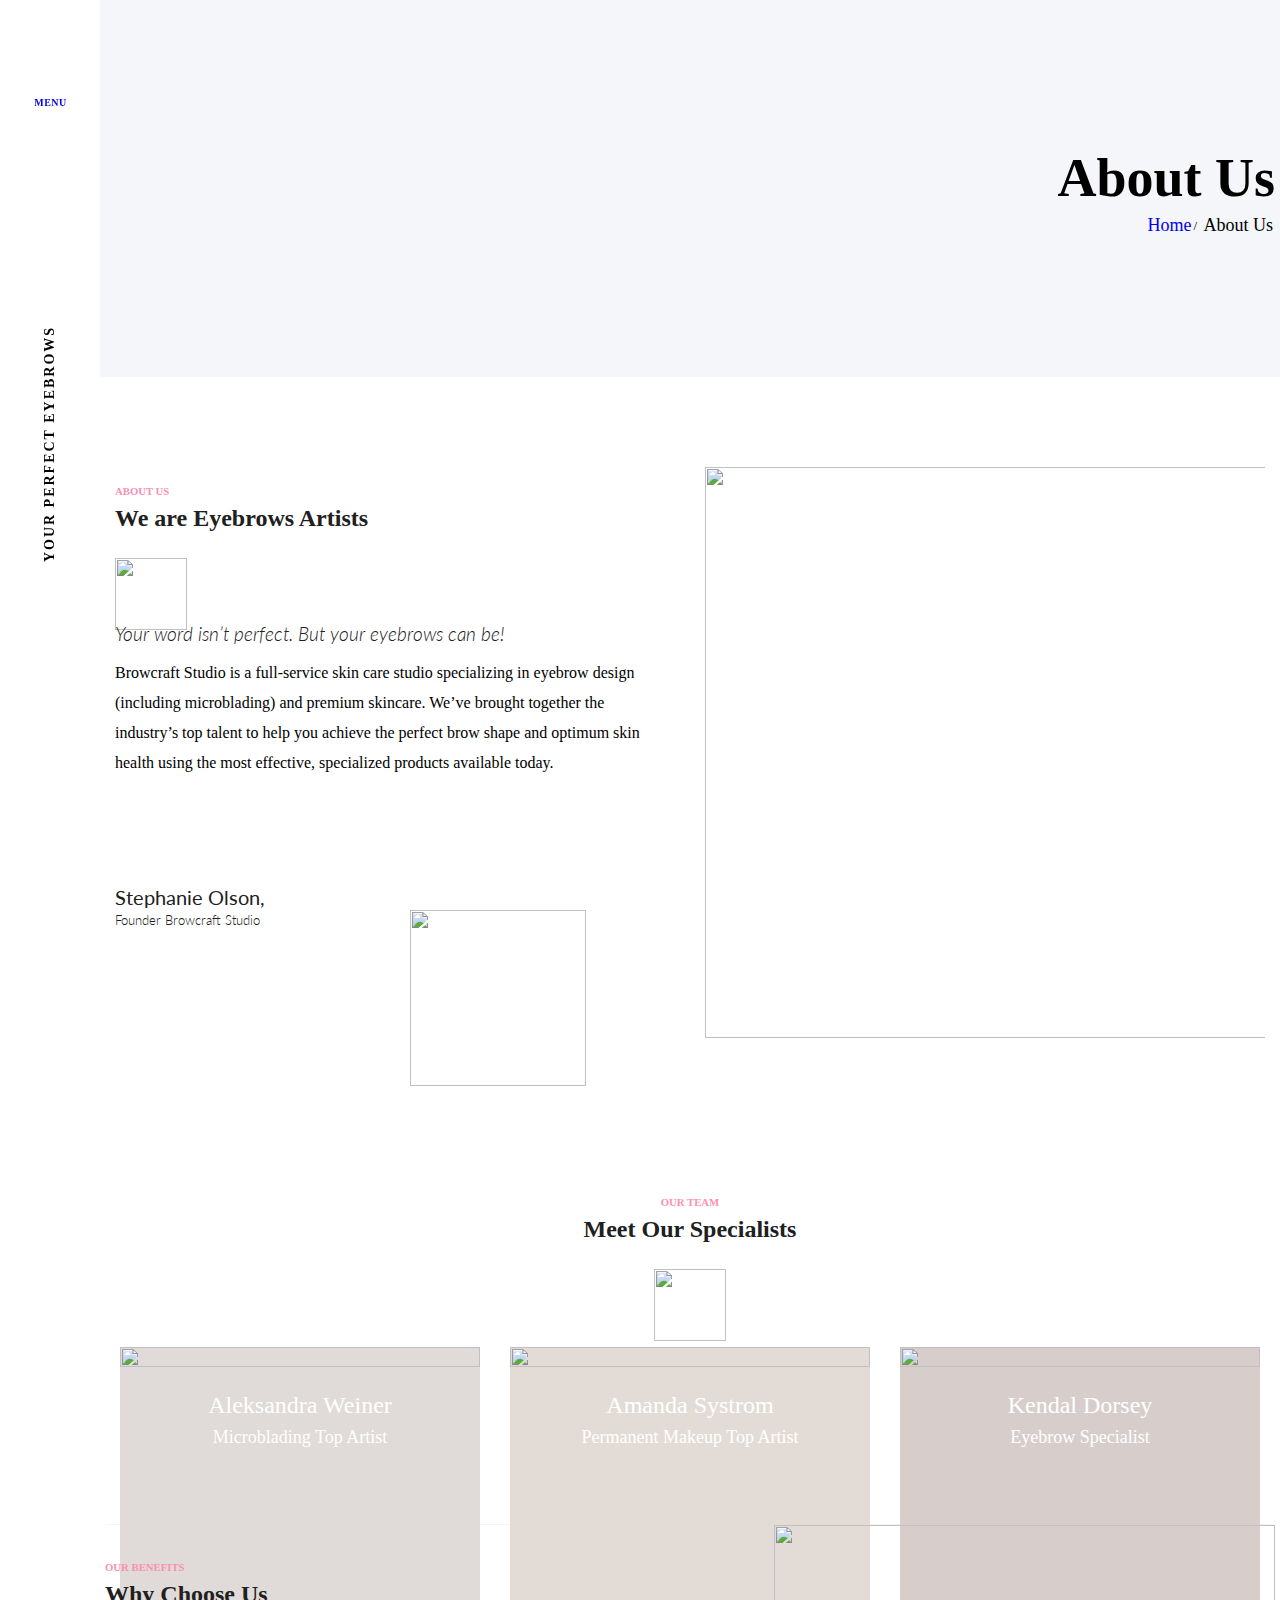
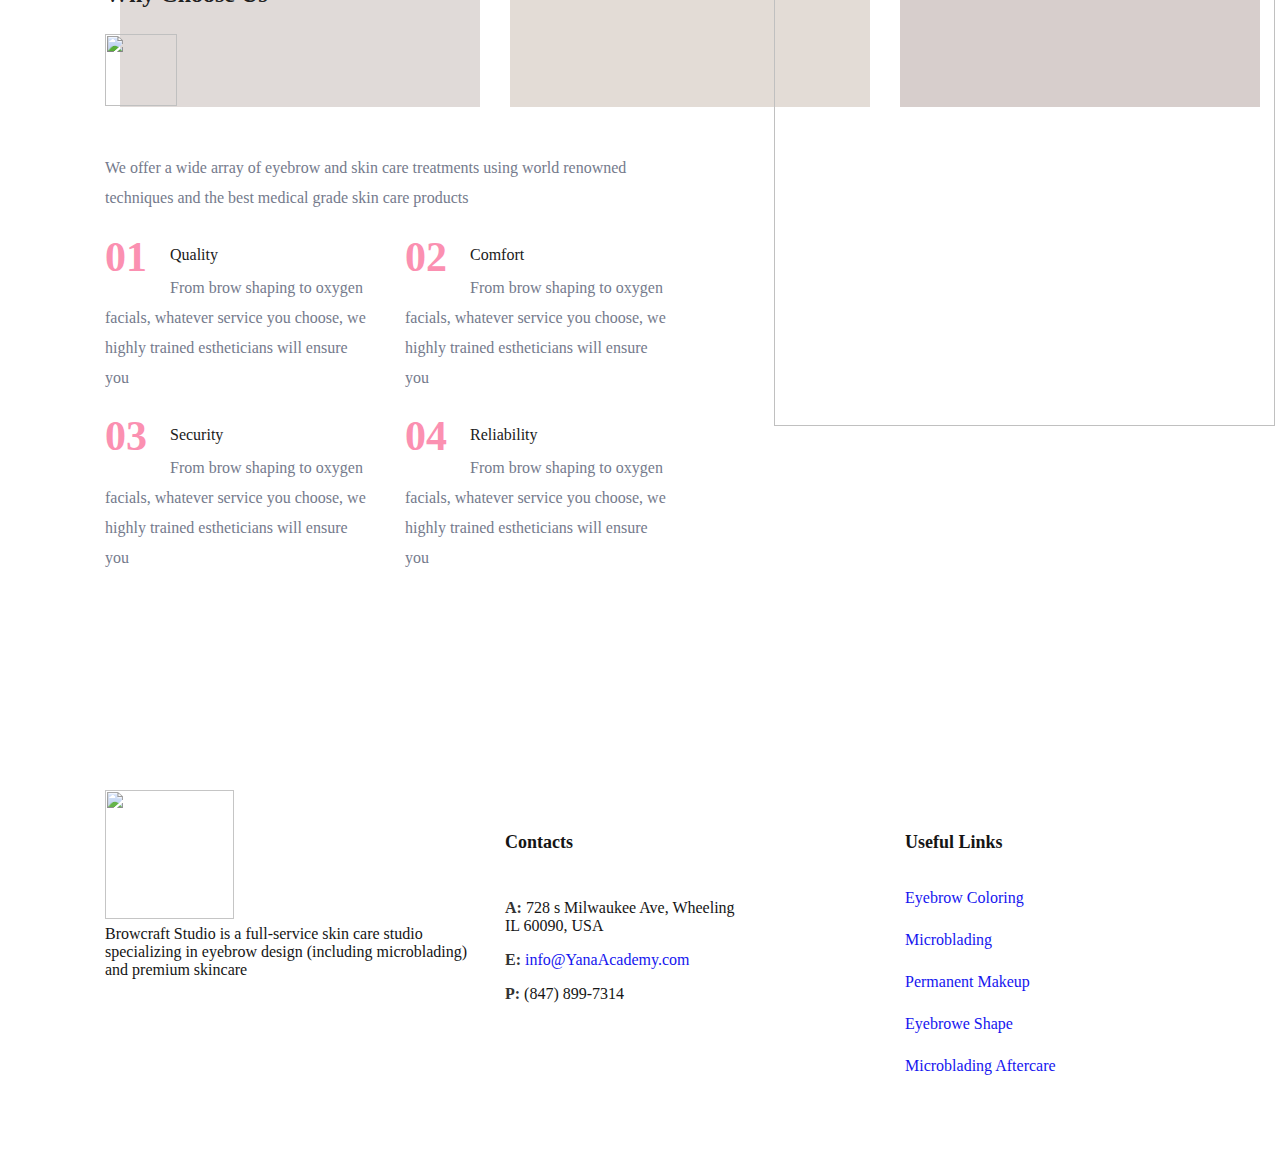
==== commit 4b5087c4: "Gallery page added" ====
--- a/about.html
+++ b/about.html
@@ -42,6 +42,7 @@
    <link rel="stylesheet" id="booked-wc-fe-styles-css" href="wp-content/plugins/booked-woocommerce-payments//css/frontend-style.css" type="text/css" media="all">
     <link rel="stylesheet" id="js_composer_front-css" href="wp-content/plugins/js_composer/assets/css/js_composer.min.css" type="text/css" media="all">
  <script type="text/javascript" src="wp-includes/js/jquery/jquery.js"></script>
+ <script src="https://kit.fontawesome.com/f4a1a1cbcb.js" crossorigin="anonymous"></script>
   <script type="text/javascript" src="wp-includes/js/jquery/jquery-migrate.min.js"></script> 
   <script type="text/javascript"> var gt3_ajaxurl = "https://livewp.site/wp/md/browcraft/wp-admin/admin-ajax.php"; </script>
    <script type="text/javascript" src="wp-content/plugins/woocommerce/assets/js/jquery-blockui/jquery.blockUI.min.js"></script>
@@ -82,12 +83,11 @@
 <span>Your Perfect Eyebrows</span></div>
 
 <ul class="header_socials">
- <li><a class="facebook" target="_blank" href="https://facebook.com" title="Facebook">
-<i class="fa gt3_fa_before fa-facebook"></i></a></li>
-<li><a class="twitter" target="_blank" href="https://twitter.com" title="Twitter">
-<i class="fa gt3_fa_before fa-twitter"></i></a></li>
-<li><a class="instagram" target="_blank" href="https://instagram.com" title="Instagram">
-<i class="fa gt3_fa_before fa-instagram"></i></a></li> </ul>
+        <li><a class='facebook' target='_blank' href="https://www.facebook.com/yanaacademy/" title='Facebook'>
+      <i class='fab fa-facebook'></i></a></li>
+      <li><a class='instagram' target='_blank' href="https://www.instagram.com/yanaacademy/" title='Instagram'><i class='fab fa-instagram'></i></a></li>
+      <li><a class='instagram' target='_blank' href='' title='Instagram'><i class='fab fa-google-plus'></i></a></li> 
+  </ul>
 
 </header>
 
@@ -95,10 +95,15 @@
  <div class="main_header_inner">
  <div class="logo"> <a href="https://livewp.site/wp/md/browcraft/" class="menu_logo">
  <img src="https://livewp.site/wp/md/browcraft/wp-content/uploads/sites/7/2018/03/logo.png" alt="" width="129" height="65" class="logo_img"> </a> </div>
-  <div class="btn_mobile_menu_wrapper"> <a href="javascript:void(0)" class="btn_mobile_menu btn_ipad_menu">
+  
+ 
+ <div class="btn_mobile_menu_wrapper"> <a href="javascript:void(0)" class="btn_mobile_menu btn_ipad_menu">
  <div class="btn_menu_ico"> <div class="btn_menu_ico_inner">
  <span class="btn_menu_line1"></span> <span class="btn_menu_line2"></span>
  <span class="btn_menu_line3"></span> </div> </div> </a> </div> </div> 
+ 
+ 
+ 
  <div class="mobile_menu_wrapper" style="display: none;"><ul class="mobile_menu container">
 <li class="menu-item menu-item-type-custom menu-item-object-custom menu-item-has-children menu-item-2685"><a href="javascript:void(0)">Home</a> <ul class="sub-menu">
  <li class="menu-item menu-item-type-post_type menu-item-object-page menu-item-home menu-item-2247"><a href="https://livewp.site/wp/md/browcraft/">Home Default</a></li> <li class="menu-item menu-item-type-post_type menu-item-object-page menu-item-2326">
@@ -124,7 +129,19 @@
  <li class="menu-item menu-item-type-custom menu-item-object-custom menu-item-has-children menu-item-2729"><a href="javascript:void(0)">Shop</a> <ul class="sub-menu">
  <li class="menu-item menu-item-type-post_type menu-item-object-page menu-item-2728"><a href="https://livewp.site/wp/md/browcraft/shop/">All Products</a></li> <li class="menu-item menu-item-type-taxonomy menu-item-object-product_cat menu-item-2730"><a href="https://livewp.site/wp/md/browcraft/product-category/lipstick/">Single Product</a></li> </ul> </li> 
  <li class="menu-item menu-item-type-post_type menu-item-object-page menu-item-2322"><a href="https://livewp.site/wp/md/browcraft/appointment/">Appointment</a></li> <li class="menu-item menu-item-type-post_type menu-item-object-page menu-item-2321"><a href="https://livewp.site/wp/md/browcraft/faq/">FAQ</a></li> <li class="menu-item menu-item-type-post_type menu-item-object-page menu-item-2300"><a href="https://livewp.site/wp/md/browcraft/typography/">Typography</a></li> 
- <li class="menu-item menu-item-type-custom menu-item-object-custom menu-item-2244"><a href="https://livewp.site/wp/md/browcraft/404Page">404 Page</a></li> <li class="menu-item menu-item-type-post_type menu-item-object-page menu-item-2304"><a href="https://livewp.site/wp/md/browcraft/coming-soon/">Coming Soon</a></li> <li class="menu-item menu-item-type-post_type menu-item-object-page menu-item-2299"><a href="https://livewp.site/wp/md/browcraft/shortcodes/">Shortcodes</a></li> </ul> </li> <li class="menu-item menu-item-type-custom menu-item-object-custom menu-item-has-children menu-item-2246"><a href="javascript:void(0)">Contacts</a> <ul class="sub-menu"> <li class="menu-item menu-item-type-post_type menu-item-object-page menu-item-2323"><a href="https://livewp.site/wp/md/browcraft/contacts/">Contacts</a></li> </ul> </li> </ul></div></header> <div class="aside_mobile_menu gt3_mobile_menu">
+ <li class="menu-item menu-item-type-custom menu-item-object-custom menu-item-2244"><a href="https://livewp.site/wp/md/browcraft/404Page">404 Page</a></li> <li class="menu-item menu-item-type-post_type menu-item-object-page menu-item-2304"><a href="https://livewp.site/wp/md/browcraft/coming-soon/">Coming Soon</a></li> <li class="menu-item menu-item-type-post_type menu-item-object-page menu-item-2299"><a href="https://livewp.site/wp/md/browcraft/shortcodes/">Shortcodes</a></li> </ul> </li> <li class="menu-item menu-item-type-custom menu-item-object-custom menu-item-has-children menu-item-2246"><a href="javascript:void(0)">Contacts</a> <ul class="sub-menu">
+ <li class="menu-item menu-item-type-post_type menu-item-object-page menu-item-2323"><a href="https://livewp.site/wp/md/browcraft/contacts/">Contacts</a></li> </ul> </li> </ul></div>
+
+
+
+</header> 
+ 
+ 
+ 
+ 
+ 
+ 
+ <div class="aside_mobile_menu gt3_mobile_menu">
  <nav class="aside_mobile_nav gt3_mobile_nav"> <ul id="menu-main-menu" class="menu"><li id="menu-item-2685" class="menu-item menu-item-type-custom menu-item-object-custom menu-item-has-children menu-item-2685"><a href="javascript:void(0)">Home</a> <ul class="sub-menu"> <li id="menu-item-2247" class="menu-item menu-item-type-post_type menu-item-object-page menu-item-home menu-item-2247"><a href="https://livewp.site/wp/md/browcraft/">Home Default</a></li> <li id="menu-item-2326" class="menu-item menu-item-type-post_type menu-item-object-page menu-item-2326"><a href="https://livewp.site/wp/md/browcraft/home-video/">Home Video</a></li> <li id="menu-item-2325" class="menu-item menu-item-type-post_type menu-item-object-page menu-item-2325"><a href="https://livewp.site/wp/md/browcraft/home-service/">Home Service</a></li> </ul> </li> <li id="menu-item-2245" class="menu-item menu-item-type-custom menu-item-object-custom menu-item-has-children menu-item-2245"><a href="javascript:void(0)">Services</a> <ul class="sub-menu"> <li id="menu-item-2310" class="menu-item menu-item-type-post_type menu-item-object-page menu-item-2310"><a href="https://livewp.site/wp/md/browcraft/service/">Service</a></li> 
 <li id="menu-item-2311" class="menu-item menu-item-type-post_type menu-item-object-page menu-item-2311"><a href="https://livewp.site/wp/md/browcraft/single_service/">Single Service</a></li> </ul> </li> <li id="menu-item-2242" class="menu-item menu-item-type-custom menu-item-object-custom menu-item-has-children menu-item-2242"><a href="javascript:void(0)">Gallery</a> <ul class="sub-menu"> <li id="menu-item-2312" class="menu-item menu-item-type-post_type menu-item-object-page menu-item-2312"><a href="https://livewp.site/wp/md/browcraft/grid-gallery/">Grid Gallery</a></li> <li id="menu-item-2313" class="menu-item menu-item-type-post_type menu-item-object-page menu-item-2313"><a href="https://livewp.site/wp/md/browcraft/masonry-gallery/">Masonry Gallery</a></li> <li id="menu-item-2324" class="menu-item menu-item-type-post_type menu-item-object-page menu-item-2324"><a href="https://livewp.site/wp/md/browcraft/packery-gallery/">Packery Gallery</a></li> </ul> </li> <li id="menu-item-2240" class="menu-item menu-item-type-custom menu-item-object-custom menu-item-has-children menu-item-2240"><a href="javascript:void(0)">Blog</a> <ul class="sub-menu"> <li id="menu-item-2303" class="menu-item menu-item-type-post_type menu-item-object-page menu-item-2303"><a href="https://livewp.site/wp/md/browcraft/blog-fullwidth/">Fullwidth Listing</a></li> <li id="menu-item-2302" class="menu-item menu-item-type-post_type menu-item-object-page menu-item-2302"><a href="https://livewp.site/wp/md/browcraft/blog-with-right-sidebar/">With Right Sidebar</a></li>
  <li id="menu-item-2301" class="menu-item menu-item-type-post_type menu-item-object-page menu-item-2301"><a href="https://livewp.site/wp/md/browcraft/blog-with-left-sidebar/">With Left Sidebar</a></li> <li id="menu-item-2241" class="menu-item menu-item-type-custom menu-item-object-custom menu-item-has-children menu-item-2241"><a href="javascript:void(0)">Posts</a> <ul class="sub-menu"> <li id="menu-item-2314" class="menu-item menu-item-type-post_type menu-item-object-post menu-item-2314"><a href="https://livewp.site/wp/md/browcraft/2018/03/21/permanent-makeup-methods/">Standart Post</a></li> <li id="menu-item-2316" class="menu-item menu-item-type-post_type menu-item-object-post menu-item-2316"><a href="https://livewp.site/wp/md/browcraft/2018/03/21/choose-the-right-microblades/">Image Post</a></li> <li id="menu-item-2319" class="menu-item menu-item-type-post_type menu-item-object-post menu-item-2319"><a href="https://livewp.site/wp/md/browcraft/2018/03/21/what-is-permanent-makeup/">Video Post</a></li> 
@@ -167,56 +184,100 @@
 
 
 
-
-
-
-<div data-vc-full-width="true" data-vc-full-width-init="true" class="vc_row wpb_row vc_row-fluid" style="position: relative; left: -70px; box-sizing: border-box; width: 1340px; padding-left: 70px; padding-right: 70px;"><div class="wpb_column vc_column_container vc_col-sm-12"><div class="vc_column-inner"><div class="wpb_wrapper"><div class="gt3_spacing"><div class="gt3_spacing-height gt3_spacing-height_default" style="height:83px;"></div></div> <div class="vc_row wpb_row vc_inner vc_row-fluid"><div class="wpb_column vc_column_container vc_col-sm-6 vc_col-md-3 vc_col-xs-12"><div class="vc_column-inner"><div class="wpb_wrapper"><div class="gt3_module_counter icon-position-left counter_icon_type_image "><div class="icon_container icon_proportions_original"><img src="https://livewp.site/wp/md/browcraft/wp-content/uploads/sites/7/2018/03/icon_04-110x110.png" alt="icon_img" style="width:55px;"></div><div class="stat_count_wrapper"><div class="stat_count" data-suffix="" data-prefix="" data-value="455" style="color: #202020;font-size: 60px; line-height: 60px; ">455</div><div class="cont_info" style="color: #747a8c; font-size: 22px; line-height: 33px; ">Happy Clients</div><div class="stat_temp"></div></div><div class="clear"></div></div> <div class="gt3_spacing"><div class="gt3_spacing-height gt3_spacing-height_default" style="height:50px;"></div></div> </div></div></div><div class="wpb_column vc_column_container vc_col-sm-6 vc_col-md-3 vc_col-xs-12"><div class="vc_column-inner"><div class="wpb_wrapper">
-<div class="gt3_module_counter icon-position-left counter_icon_type_image "><div class="icon_container icon_proportions_original"><img src="https://livewp.site/wp/md/browcraft/wp-content/uploads/sites/7/2018/03/icon_05-110x110.png" alt="icon_img" style="width:55px;"></div><div class="stat_count_wrapper"><div class="stat_count" data-suffix="+" data-prefix="" data-value="35" style="color: #202020;font-size: 60px; line-height: 60px; ">35+</div><div class="cont_info" style="color: #747a8c; font-size: 22px; line-height: 33px; ">Awards Winning</div><div class="stat_temp"></div></div><div class="clear"></div></div> <div class="gt3_spacing"><div class="gt3_spacing-height gt3_spacing-height_default" style="height:50px;"></div></div> </div></div></div><div class="wpb_column vc_column_container vc_col-sm-6 vc_col-md-3 vc_col-xs-12"><div class="vc_column-inner"><div class="wpb_wrapper"><div class="gt3_module_counter icon-position-left counter_icon_type_image ">
-<div class="icon_container icon_proportions_original"><img src="https://livewp.site/wp/md/browcraft/wp-content/uploads/sites/7/2018/03/icon_06-110x110.png" alt="icon_img" style="width:55px;"></div><div class="stat_count_wrapper"><div class="stat_count" data-suffix="+" data-prefix="" data-value="10" style="color: #202020;font-size: 60px; line-height: 60px; ">10+</div><div class="cont_info" style="color: #747a8c; font-size: 22px; line-height: 33px; ">Years of Experiense</div><div class="stat_temp"></div></div><div class="clear"></div></div> <div class="gt3_spacing"><div class="gt3_spacing-height gt3_spacing-height_default" style="height:50px;"></div></div> </div></div></div><div class="wpb_column vc_column_container vc_col-sm-6 vc_col-md-3 vc_col-xs-12"><div class="vc_column-inner"><div class="wpb_wrapper"><div class="gt3_module_counter icon-position-left counter_icon_type_image "><div class="icon_container icon_proportions_original"><img src="https://livewp.site/wp/md/browcraft/wp-content/uploads/sites/7/2018/03/icon_07-110x110.png" alt="icon_img" style="width:55px;"></div><div class="stat_count_wrapper"><div class="stat_count" data-suffix="" data-prefix="" data-value="15" style="color: #202020;font-size: 60px; line-height: 60px; ">15</div>
-<div class="cont_info" style="color: #747a8c; font-size: 22px; line-height: 33px; ">Perfect Specialists</div><div class="stat_temp"></div></div><div class="clear"></div></div> <div class="gt3_spacing"><div class="gt3_spacing-height gt3_spacing-height_default" style="height:50px;"></div></div> </div></div></div></div><div class="gt3_spacing"><div class="gt3_spacing-height gt3_spacing-height_default" style="height:42px;"></div></div> </div></div></div></div><div class="vc_row-full-width vc_clearfix"></div><div data-vc-full-width="true" data-vc-full-width-init="true" data-vc-stretch-content="true" class="vc_row wpb_row vc_row-fluid vc_row-o-equal-height vc_row-flex" style="position: relative; left: -70px; box-sizing: border-box; width: 1340px;"><div class="wpb_column vc_column_container vc_col-sm-5 vc_col-sm-offset-1 vc_col-has-fill"><div class="vc_column-inner vc_custom_1522225590117"><div class="wpb_wrapper"><div class="gt3_spacing"><div class="gt3_spacing-height gt3_spacing-height_default" style="height:300px;"></div></div> </div></div></div><div class="wpb_column vc_column_container vc_col-sm-5 vc_col-has-fill"><div class="vc_column-inner vc_custom_1521190649668"><div class="wpb_wrapper"><div class="gt3_spacing"><div class="gt3_spacing-height gt3_spacing-height_default" style="height:48px;"></div></div> <h6 style="color: #fb90b1;text-align: left" class="vc_custom_heading wpb_animate_when_almost_visible wpb_slideInUp slideInUp">WHAT WE OFFER</h6>
-<h2 style="color: #202020;line-height: 36px;text-align: left" class="vc_custom_heading wpb_animate_when_almost_visible wpb_slideInUp slideInUp">Benefits of Our Studio</h2><div class="gt3_spacing"><div class="gt3_spacing-height gt3_spacing-height_default" style="height:14px;"></div></div> <div class="wpb_single_image wpb_content_element vc_align_left vc_custom_1522225599366"> <figure class="wpb_wrapper vc_figure"> <div class="vc_single_image-wrapper vc_box_border_grey"><img width="72" height="6" src="https://livewp.site/wp/md/browcraft/wp-content/uploads/sites/7/2018/03/divider.png" class="vc_single_image-img attachment-full" alt=""></div> </figure> </div> <div style="font-size: 16px;color: #747a8c;line-height: 30px;text-align: left" class="vc_custom_heading wpb_animate_when_almost_visible wpb_slideInUp slideInUp">We offer a wide array of eyebrow and skin care treatments using world renowned techniques and the best medical grade skin care products</div><div class="gt3_spacing"><div class="gt3_spacing-height gt3_spacing-height_default" style="height:19px;"></div></div> <div class="vc_tta-container" data-vc-action="collapse"><div class="vc_general vc_tta vc_tta-tabs vc_tta-style-gt3_standard vc_tta-o-shape-group reverse_tabs vc_tta-tabs-position-top vc_tta-controls-align-left"><div class="vc_tta-tabs-container"><ul class="vc_tta-tabs-list"><li class="vc_tta-tab vc_active" data-vc-tab=""><a href="#1520340301054-2a8da7eb-68a6" data-vc-tabs="" data-vc-container=".vc_tta"><span class="vc_tta-title-text">quality</span></a></li><li class="vc_tta-tab" data-vc-tab=""><a href="#1520340301120-18a40851-d90a" data-vc-tabs="" data-vc-container=".vc_tta"><span class="vc_tta-title-text">comfort</span></a></li><li class="vc_tta-tab" data-vc-tab=""><a href="#1520340373392-9f9e798d-0a8f" data-vc-tabs="" data-vc-container=".vc_tta"><span class="vc_tta-title-text">security</span></a></li></ul></div><div class="vc_tta-panels-container"><div class="vc_tta-panels"><div class="vc_tta-panel vc_active" id="1520340301054-2a8da7eb-68a6" data-vc-content=".vc_tta-panel-body"><div class="vc_tta-panel-heading"><h4 class="vc_tta-panel-title"><a href="#1520340301054-2a8da7eb-68a6" data-vc-accordion="" data-vc-container=".vc_tta-container"><span class="vc_tta-title-text">quality</span></a></h4></div><div class="vc_tta-panel-body"> <div class="wpb_text_column wpb_content_element ">
-     <div class="wpb_wrapper"> <p>From brow shaping to oxygen facials, whatever service you choose, Browcraft&nbsp; highly trained estheticians will ensure you receive the highest level of care and service with the beautiful results you deserve. Our team is dedicated to creating a sleek, welcoming sanctuary environment</p> </div> </div> </div></div><div class="vc_tta-panel" id="1520340301120-18a40851-d90a" data-vc-content=".vc_tta-panel-body"><div class="vc_tta-panel-heading"><h4 class="vc_tta-panel-title"><a href="#1520340301120-18a40851-d90a" data-vc-accordion="" data-vc-container=".vc_tta-container"><span class="vc_tta-title-text">comfort</span></a></h4></div><div class="vc_tta-panel-body"> <div class="wpb_text_column wpb_content_element "> <div class="wpb_wrapper"> <p>Our team is dedicated to creating a sleek, welcoming sanctuary environment. From brow shaping to oxygen facials, whatever service you choose, Browcraft&nbsp; highly trained estheticians will ensure you receive the highest level of care and service with the beautiful results you deserve.</p> </div> </div> </div></div><div class="vc_tta-panel" id="1520340373392-9f9e798d-0a8f" data-vc-content=".vc_tta-panel-body"><div class="vc_tta-panel-heading"><h4 class="vc_tta-panel-title"><a href="#1520340373392-9f9e798d-0a8f" data-vc-accordion="" data-vc-container=".vc_tta-container"><span class="vc_tta-title-text">security</span></a></h4></div><div class="vc_tta-panel-body"> <div class="wpb_text_column wpb_content_element "> <div class="wpb_wrapper"> <p>From brow shaping to oxygen facials, whatever service you choose, Browcraft&nbsp; highly trained estheticians will ensure you receive the highest level of care and service with the beautiful results you deserve. Our team is dedicated to creating a sleek, welcoming sanctuary environment</p> </div> </div> </div></div></div></div></div></div><div class="gt3_module_button gt3_btn_noreverse button_alignment_left "><a class="shortcode_button has_hover button_size_normal vc_custom_1520341580384" href="javascript:void(0)"><span>learn more</span></a></div> <div class="gt3_spacing"><div class="gt3_spacing-height gt3_spacing-height_default" style="height:70px;"></div></div> </div></div></div></div><div class="vc_row-full-width vc_clearfix"></div>
-     
-     
-     
+<div class="vc_row wpb_row vc_row-fluid"><div class="wpb_column vc_column_container vc_col-sm-12"><div class="vc_column-inner"><div class="wpb_wrapper"><div class="gt3_spacing"><div class="gt3_spacing-height gt3_spacing-height_default" style="height:58px;"></div></div> <h6 style="color: #fb90b1;text-align: center" class="vc_custom_heading wpb_animate_when_almost_visible wpb_slideInUp slideInUp wpb_start_animation animated">OUR TEAM</h6><h2 style="color: #202020;line-height: 1;text-align: center" class="vc_custom_heading wpb_animate_when_almost_visible wpb_slideInUp slideInUp wpb_start_animation animated">Meet Our Specialists</h2><div class="gt3_spacing"><div class="gt3_spacing-height gt3_spacing-height_default" style="height:16px;"></div></div> <div class="wpb_single_image wpb_content_element vc_align_center vc_custom_1522225448237"> <figure class="wpb_wrapper vc_figure"> <div class="vc_single_image-wrapper vc_box_border_grey"><img width="72" height="6" src="https://livewp.site/wp/md/browcraft/wp-content/uploads/sites/7/2018/03/divider.png" class="vc_single_image-img attachment-full" alt=""></div> </figure> </div> <div class="gt3_spacing"><div class="gt3_spacing-height gt3_spacing-height_default" style="height:13px;"></div></div> <div class="gt3_team_list"><div class="gt3_team_list__posts-container row" data-build_query="size:3|order_by:date" data-team_style="content_on_bottom" data-posts_per_line="3" data-items_load="4" data-post_count="3" style="position: relative; height: 490px;"><div class="gt3_team_list__grid-sizer span4"></div><div class="gt3_team_list__grid-gutter"></div><article class="gt3_team_list__item span4 gt3_team_list__item--content_on_bottom gt3_team_list__item--1 image_loaded" style="position: absolute; left: 0%; top: 0px;"><div class="gt3_team_list__image-holder"><a href="https://livewp.site/wp/md/browcraft/team/aleksandra-weiner/" class="gt3_team_list__image_link"><div class="gt3_team_list__image-placeholder" style="padding-bottom:100%;margin-bottom:-100%;background-color:#E0DAD8;"></div><img src="https://livewp.site/wp/md/browcraft/wp-content/uploads/sites/7/2018/03/team_01-370x370.jpg" alt=""></a><div class="gt3_team_list_social"><a href="javascript:void(0)" class="gt3_team_list_social__item gt3_custom_color fa fa-facebook" target="_blank" data-hover-color="#ffffff"></a><a href="javascript:void(0)" class="gt3_team_list_social__item gt3_custom_color fa fa-twitter" target="_blank" data-hover-color="#ffffff"></a><a href="javascript:void(0)" class="gt3_team_list_social__item gt3_custom_color fa fa-instagram" target="_blank" data-hover-color="#ffffff"></a><a href="javascript:void(0)" class="gt3_team_list_social__item gt3_custom_color fa fa-pinterest-p" target="_blank" data-hover-color="#ffffff"></a></div></div><div class="gt3_team_list__content"><a href="https://livewp.site/wp/md/browcraft/team/aleksandra-weiner/" class="gt3_team_list__title_link"><h3 class="gt3_team_list__title">Aleksandra Weiner</h3></a><div class="gt3_team_list__position">Microblading Top Artist</div></div></article><article class="gt3_team_list__item span4 gt3_team_list__item--content_on_bottom gt3_team_list__item--2 image_loaded" style="position: absolute; left: 33.3333%; top: 0px;"><div class="gt3_team_list__image-holder"><a href="https://livewp.site/wp/md/browcraft/team/amanda-systrom/" class="gt3_team_list__image_link"><div class="gt3_team_list__image-placeholder" style="padding-bottom:100%;margin-bottom:-100%;background-color:#E3DCD6;"></div><img src="https://livewp.site/wp/md/browcraft/wp-content/uploads/sites/7/2018/03/team_02-370x370.jpg" alt=""></a><div class="gt3_team_list_social"><a href="javascript:void(0)" class="gt3_team_list_social__item gt3_custom_color fa fa-facebook" target="_blank" data-hover-color="#ffffff"></a><a href="javascript:void(0)" class="gt3_team_list_social__item gt3_custom_color fa fa-twitter" target="_blank" data-hover-color="#ffffff"></a><a href="javascript:void(0)" class="gt3_team_list_social__item gt3_custom_color fa fa-instagram" target="_blank" data-hover-color="#ffffff"></a><a href="javascript:void(0)" class="gt3_team_list_social__item gt3_custom_color fa fa-pinterest-p" target="_blank" data-hover-color="#ffffff"></a></div></div><div class="gt3_team_list__content"><a href="https://livewp.site/wp/md/browcraft/team/amanda-systrom/" class="gt3_team_list__title_link"><h3 class="gt3_team_list__title">Amanda Systrom</h3></a><div class="gt3_team_list__position">Permanent Makeup Top Artist</div></div></article><article class="gt3_team_list__item span4 gt3_team_list__item--content_on_bottom gt3_team_list__item--3 image_loaded" style="position: absolute; left: 66.6667%; top: 0px;"><div class="gt3_team_list__image-holder"><a href="https://livewp.site/wp/md/browcraft/team/kendal-dorsey/" class="gt3_team_list__image_link"><div class="gt3_team_list__image-placeholder" style="padding-bottom:100%;margin-bottom:-100%;background-color:#D7CECC;"></div><img src="https://livewp.site/wp/md/browcraft/wp-content/uploads/sites/7/2018/03/team_03-370x370.jpg" alt=""></a><div class="gt3_team_list_social"><a href="javascript:void(0)" class="gt3_team_list_social__item gt3_custom_color fa fa-facebook" target="_blank" data-hover-color="#ffffff"></a><a href="javascript:void(0)" class="gt3_team_list_social__item gt3_custom_color fa fa-twitter" target="_blank" data-hover-color="#ffffff"></a><a href="javascript:void(0)" class="gt3_team_list_social__item gt3_custom_color fa fa-instagram" target="_blank" data-hover-color="#ffffff"></a><a href="javascript:void(0)" class="gt3_team_list_social__item gt3_custom_color fa fa-pinterest-p" target="_blank" data-hover-color="#ffffff"></a></div></div><div class="gt3_team_list__content"><a href="https://livewp.site/wp/md/browcraft/team/kendal-dorsey/" class="gt3_team_list__title_link"><h3 class="gt3_team_list__title">Kendal Dorsey</h3></a><div class="gt3_team_list__position">Eyebrow Specialist</div></div></article></div></div><div class="gt3_spacing"><div class="gt3_spacing-height gt3_spacing-height_default" style="height:27px;"></div></div> <div class="gt3_divider_wrapper gt3_divider_align_"> <div class="gt3_divider gt3_js_bg_color gt3_js_width gt3_js_height " data-width="100%" data-height="1px" data-bgcolor="rgba(32,32,32,0.05)" style="width: 100%; height: 1px; background-color: rgba(32, 32, 32, 0.05);"> </div> </div> </div></div></div></div>
+
+
+
+
+
+
+<div class="vc_row-full-width vc_clearfix"></div>
+
+
+
+
      
   
     
     
     
     
-    
-    
-
-        
-
-
-
-
-
-
-
-
-        
-        
-        
-        <div data-vc-full-width="true" data-vc-full-width-init="true" class="vc_row wpb_row vc_row-fluid vc_custom_1523344300635 vc_row-has-fill" style="position: relative; left: -70px; box-sizing: border-box; width: 1340px; padding-left: 70px; padding-right: 70px;"><div class="wpb_column vc_column_container vc_col-sm-12"><div class="vc_column-inner"><div class="wpb_wrapper">
-        <section class="vc_cta3-container"><div class="vc_general vc_cta3 vc_cta3-style-custom vc_cta3-shape-square vc_cta3-align-left vc_cta3-icon-size-md vc_cta3-actions-right vc_custom_1519981204839" style="background-color:rgb(255,255,255);background-color:rgba(255,255,255,0.01);">
-        <div class="vc_cta3_content-container"><div class="vc_cta3-content"><header class="vc_cta3-content-header"><h2 style="font-size: 45px;color: #ffffff;line-height: 1;font-family:Playfair Display;font-weight:700;font-style:normal" class="vc_custom_heading">Do You Want a Perfect Eyebrows Now?</h2></header></div>
-        
-        
-        
-        
-        <div class="vc_cta3-actions"><div class="vc_btn3-container vc_btn3-right"><a style="background-color:#ffffff; color:#fb90b1;" class="vc_general vc_btn3 vc_btn3-size-md vc_btn3-shape-round vc_btn3-style-custom" href="http://browcraft/appointment/" title="make an appoinment">make an appoinment</a></div></div></div></div></section></div></div></div></div><div class="vc_row-full-width vc_clearfix"></div> <div class="clea_r"></div> <div class="clea_r"></div> </div> </div> </div> <div class="clear"></div> </div> </div> </div> </div> <div class="prefooter_shortcode_area pl_100"></div> <div class="footer_widgets fadeOnLoad" style="opacity: 1;"> <div class="container"> 
-        <div class="footer_widgets_wrapper"> <div class="vc_row vc_row-fluid vc_row-o-equal-height vc_row-flex"> 
-        <div class="widget_text vc_column_container vc_col-sm-6 vc_col-md-3"><div class="widget_text vc_column-inner sidepanel widget_custom_html"><div class="textwidget custom-html-widget"><a href="https://livewp.site/wp/md/browcraft"><img width="129" height="65" src="https://livewp.site/wp/md/browcraft/wp-content/uploads/sites/7/2018/03/logo.png" alt="" style="max-width: 100%;height: auto"> </a> <div>Browcraft Studio is a full-service skin care studio specializing in eyebrow design (including microblading) and premium skincare</div> <div class="footer_socials_links"> <a href="javascript:void(0)"><i class="fa fa-facebook"></i></a> <a href="javascript:void(0)"><i class="fa fa-twitter"></i></a> <a href="javascript:void(0)"><i class="fa fa-instagram"></i></a> <a href="javascript:void(0)"><i class="fa fa-google-plus"></i></a></div></div></div></div><div class="vc_column_container vc_col-sm-6 vc_col-md-3"><div class="vc_column-inner sidepanel widget_text"><h6 class="widget_title">Contacts</h6> <div class="textwidget"><p><strong style="color: #202020">A:</strong> 3105 Fairmount Ave, San Diego,<br> CA 92105, USA</p> <p><strong style="color: #202020">E:</strong> browncraft@yoursite.com</p> 
-        <p><strong style="color: #202020">P:</strong> 800 123 456 78<br> 800 123 456 79</p> </div> </div></div><div class="widget_text vc_column_container vc_col-sm-6 vc_col-md-3"><div class="widget_text vc_column-inner sidepanel widget_custom_html"><h6 class="widget_title">Instagram</h6><div class="textwidget custom-html-widget"> <div id="sbi_mod_error"> <span>This error message is only visible to WordPress admins</span><br> <p><b>Error: No connected account.</b> </p><p>Please go to the Instagram Feed settings page to connect an account.</p> </div> </div></div></div>
-        <div class="vc_column_container vc_col-sm-6 vc_col-md-3"><div class="vc_column-inner sidepanel widget_nav_menu"><h6 class="widget_title">Useful Links</h6><div class="menu-useful-links-container"><ul id="menu-useful-links" class="menu"><li id="menu-item-2309" class="menu-item menu-item-type-post_type menu-item-object-post menu-item-2309"><a href="https://livewp.site/wp/md/browcraft/2018/03/20/eyebrow-coloring/">Eyebrow Coloring</a></li> <li id="menu-item-2306" class="menu-item menu-item-type-post_type menu-item-object-post menu-item-2306"><a href="https://livewp.site/wp/md/browcraft/2018/03/21/what-is-microblading/">Microblading</a></li> <li id="menu-item-2305" class="menu-item menu-item-type-post_type menu-item-object-post menu-item-2305"><a href="https://livewp.site/wp/md/browcraft/2018/03/21/permanent-makeup-methods/">Permanent Makeup</a></li> <li id="menu-item-2307" class="menu-item menu-item-type-post_type menu-item-object-post menu-item-2307"><a href="https://livewp.site/wp/md/browcraft/2018/03/21/beauty-has-so-many-forms/">Eyebrowe Shape</a></li> <li id="menu-item-2308" class="menu-item menu-item-type-post_type menu-item-object-post menu-item-2308"><a href="https://livewp.site/wp/md/browcraft/2018/03/21/microblading-aftercare/">Microblading Aftercare</a></li> </ul></div></div></div> </div> </div> </div> </div>
+<div class="vc_row wpb_row vc_row-fluid vc_custom_1521728132633 vc_row-o-equal-height vc_row-flex">
+    
+    <div class="wpb_column vc_column_container vc_col-sm-12 vc_col-md-6 vc_col-xs-12"><div class="vc_column-inner vc_custom_1521728178884"><div class="wpb_wrapper"><div class="gt3_spacing"><div class="gt3_spacing-height gt3_spacing-height_default" style="height:36px;"></div></div> <div class="vc_row wpb_row vc_inner vc_row-fluid"><div class="wpb_column vc_column_container vc_col-sm-12"><div class="vc_column-inner vc_custom_1519648552916"><div class="wpb_wrapper"><h6 style="color: #fb90b1;text-align: left" class="vc_custom_heading wpb_animate_when_almost_visible wpb_slideInUp slideInUp vc_custom_1523624896968 wpb_start_animation animated">OUR BENEFITS</h6><h2 style="color: #202020;line-height: 1;text-align: left" class="vc_custom_heading wpb_animate_when_almost_visible wpb_slideInUp slideInUp wpb_start_animation animated">Why Choose Us</h2><div class="gt3_spacing"><div class="gt3_spacing-height gt3_spacing-height_default" style="height:16px;"></div></div> <div class="wpb_single_image wpb_content_element vc_align_left vc_custom_1522225891920"> <figure class="wpb_wrapper vc_figure"> <div class="vc_single_image-wrapper vc_box_border_grey"><img width="72" height="6" src="https://livewp.site/wp/md/browcraft/wp-content/uploads/sites/7/2018/03/divider.png" class="vc_single_image-img attachment-full" alt=""></div> </figure> </div> <div class="gt3_spacing"><div class="gt3_spacing-height gt3_spacing-height_default" style="height:12px;"></div></div> <div style="font-size: 16px;color: #747a8c;line-height: 30px;text-align: left" class="vc_custom_heading wpb_animate_when_almost_visible wpb_slideInUp slideInUp vc_custom_1519721901283 wpb_start_animation animated">We offer a wide array of eyebrow and skin care treatments using world renowned techniques and the best medical grade skin care products</div><div class="gt3_spacing"><div class="gt3_spacing-height gt3_spacing-height_default" style="height:33px;"></div></div> </div></div></div></div><div class="vc_row wpb_row vc_inner vc_row-fluid"><div class="wpb_column vc_column_container vc_col-sm-12 vc_col-md-6 vc_col-xs-12"><div class="vc_column-inner"><div class="wpb_wrapper"><div class="gt3_icon_box gt3_icon_box_icon-position_ gt3_icon_box_icon-position_left gt3_icon_box__icon_icon_size_small "><i class="gt3_icon_box__icon gt3_icon_box__icon--number" style="color:#fb90b1;">01</i><div class="gt3_icon_box-content-wrapper"><div class="gt3_icon_box__title"><h4 style="color:#202020; ">Quality</h4></div><div class="gt3_icon_box__text" style="color:#747a8c; ">From brow shaping to oxygen facials, whatever service you choose, we highly trained estheticians will ensure you</div></div></div> <div class="gt3_spacing gt3_spacing-height_mobile-on"><div class="gt3_spacing-height gt3_spacing-height_default" style="height:33px;"></div> <div class="gt3_spacing-height gt3_spacing-height_mobile" style="height:40px;"></div></div> <div class="gt3_icon_box gt3_icon_box_icon-position_ gt3_icon_box_icon-position_left gt3_icon_box__icon_icon_size_small "><i class="gt3_icon_box__icon gt3_icon_box__icon--number" style="color:#fb90b1;">03</i><div class="gt3_icon_box-content-wrapper"><div class="gt3_icon_box__title"><h4 style="color:#202020; ">Security</h4></div><div class="gt3_icon_box__text" style="color:#747a8c; ">From brow shaping to oxygen facials, whatever service you choose, we highly trained estheticians will ensure you</div></div></div> <div class="gt3_spacing gt3_spacing-height_mobile-on"><div class="gt3_spacing-height gt3_spacing-height_default" style="height:33px;"></div> <div class="gt3_spacing-height gt3_spacing-height_mobile" style="height:40px;"></div></div> </div></div></div><div class="wpb_column vc_column_container vc_col-sm-12 vc_col-md-6 vc_col-xs-12"><div class="vc_column-inner"><div class="wpb_wrapper"><div class="gt3_icon_box gt3_icon_box_icon-position_ gt3_icon_box_icon-position_left gt3_icon_box__icon_icon_size_small "><i class="gt3_icon_box__icon gt3_icon_box__icon--number" style="color:#fb90b1;">02</i><div class="gt3_icon_box-content-wrapper"><div class="gt3_icon_box__title"><h4 style="color:#202020; ">Comfort</h4></div><div class="gt3_icon_box__text" style="color:#747a8c; ">From brow shaping to oxygen facials, whatever service you choose, we highly trained estheticians will ensure you</div></div></div> <div class="gt3_spacing gt3_spacing-height_mobile-on"><div class="gt3_spacing-height gt3_spacing-height_default" style="height:33px;"></div> <div class="gt3_spacing-height gt3_spacing-height_mobile" style="height:40px;"></div></div> <div class="gt3_icon_box gt3_icon_box_icon-position_ gt3_icon_box_icon-position_left gt3_icon_box__icon_icon_size_small "><i class="gt3_icon_box__icon gt3_icon_box__icon--number" style="color:#fb90b1;">04</i><div class="gt3_icon_box-content-wrapper"><div class="gt3_icon_box__title"><h4 style="color:#202020; ">Reliability</h4></div><div class="gt3_icon_box__text" style="color:#747a8c; ">From brow shaping to oxygen facials, whatever service you choose, we highly trained estheticians will ensure you</div></div></div> <div class="gt3_spacing"><div class="gt3_spacing-height gt3_spacing-height_default" style="height:33px;"></div></div> </div></div></div></div><div class="gt3_spacing gt3_spacing-height_tablet-on gt3_spacing-height_mobile-on"><div class="gt3_spacing-height gt3_spacing-height_default" style="height:104px;"></div> <div class="gt3_spacing-height gt3_spacing-height_tablet" style="height:60px;"></div> <div class="gt3_spacing-height gt3_spacing-height_mobile" style="height:60px;"></div></div> </div></div></div>
+
+
+<div class="wpb_column vc_column_container vc_col-sm-12 vc_col-md-6 vc_col-xs-12"><div class="vc_column-inner"><div class="wpb_wrapper"> <div class="wpb_single_image wpb_content_element vc_align_right"> <figure class="wpb_wrapper vc_figure"> <div class="vc_single_image-wrapper vc_box_border_grey"><img width="501" height="612" src="https://livewp.site/wp/md/browcraft/wp-content/uploads/sites/7/2018/03/faq_img_01.jpg" class="vc_single_image-img attachment-full" alt="" srcset="https://livewp.site/wp/md/browcraft/wp-content/uploads/sites/7/2018/03/faq_img_01.jpg 501w, https://livewp.site/wp/md/browcraft/wp-content/uploads/sites/7/2018/03/faq_img_01-246x300.jpg 246w" sizes="(max-width: 501px) 100vw, 501px"></div> </figure> </div> </div></div></div>
+
+
+
+
+
+</div>
+    
+
+        
+
+
+
+
+
+
+
+
+     <div class="vc_row-full-width vc_clearfix"></div> <div class="clea_r"></div> <div class="clea_r"></div> </div> </div> </div> 
+     <div class="clear"></div> </div> </div> </div> </div> 
+     <div class="prefooter_shortcode_area pl_100"></div>
+        
+        
+        
+
+        <div class="footer_widgets fadeOnLoad"> <div class="container"> 
+                <div class="footer_widgets_wrapper"> <div class="vc_row vc_row-fluid vc_row-o-equal-height vc_row-flex"> 
+                    <div class="widget_text vc_column_container vc_col-sm-6 vc_col-md-4">
+                        <div class="widget_text vc_column-inner sidepanel widget_custom_html">
+                            <div class="textwidget custom-html-widget"><a href="https://livewp.site/wp/md/browcraft"><img width="129" height="65" src="https://livewp.site/wp/md/browcraft/wp-content/uploads/sites/7/2018/03/logo.png" alt="" style="max-width: 100%;height: auto"> </a>
+                                <div>Browcraft Studio is a full-service skin care studio specializing in eyebrow design (including microblading) and premium skincare</div>
+                                 <div class="footer_socials_links"> <a href="https://www.facebook.com/yanaacademy/"><i class="fab fa-facebook"></i></a>
+                                    <a href="https://www.instagram.com/yanaacademy/"><i class="fab fa-instagram"></i></a> 
+                                    <a href="#"><i class="fab fa-google-plus"></i></a>
+                                     </div></div></div></div>
+                                     <div class="vc_column_container vc_col-sm-6 vc_col-md-4">
+                                         <div class="vc_column-inner sidepanel widget_text"><h6 class="widget_title">Contacts</h6> 
+                   <div class="textwidget"><p><strong style="color: #202020">A:</strong> 728 s Milwaukee Ave, Wheeling<br /> IL 60090, USA</p>
+                        <p><strong style="color: #202020">E:</strong> <a href="mailto:info@YanaAcademy.com" class="__cf_email__" data-cfemail="3755455840595445565143774e584245445e43521954585a">info@YanaAcademy.com</a></p> 
+                        <p><strong style="color: #202020">P:</strong> 
+                           (847) 899-7314</p> </div> </div></div>
+
+                        <div class="vc_column_container vc_col-sm-6 vc_col-md-4">
+                       <div class="vc_column-inner sidepanel widget_nav_menu"><h6 class="widget_title">Useful Links</h6>
+                       <div class="menu-useful-links-container">
+                       <ul id="menu-useful-links" class="menu">
+                       <li id="menu-item-2309" class="menu-item menu-item-type-post_type menu-item-object-post menu-item-2309"><a href="https://livewp.site/wp/md/browcraft/2018/03/20/eyebrow-coloring/">Eyebrow Coloring</a></li>
+                        <li id="menu-item-2306" class="menu-item menu-item-type-post_type menu-item-object-post menu-item-2306"><a href="https://livewp.site/wp/md/browcraft/2018/03/21/what-is-microblading/">Microblading</a></li> 
+                        <li id="menu-item-2305" class="menu-item menu-item-type-post_type menu-item-object-post menu-item-2305"><a href="https://livewp.site/wp/md/browcraft/2018/03/21/permanent-makeup-methods/">Permanent Makeup</a></li> 
+                        <li id="menu-item-2307" class="menu-item menu-item-type-post_type menu-item-object-post menu-item-2307"><a href="https://livewp.site/wp/md/browcraft/2018/03/21/beauty-has-so-many-forms/">Eyebrowe Shape</a></li> 
+                        <li id="menu-item-2308" class="menu-item menu-item-type-post_type menu-item-object-post menu-item-2308">
+   <a href="https://livewp.site/wp/md/browcraft/2018/03/21/microblading-aftercare/">Microblading Aftercare</a></li> </ul></div></div></div> </div> </div> </div> </div>
+
+
+
+
+
+
          <a href="javascript:void(0)" class="back2top"></a> <div class="gt3_tools_bar" style="">
-        <div class="gt3_tools_bar__icon_container"><div class="gt3_tools_bar__icon gt3_tools_bar__icon_side_bar"><div class="gt3_tools_bar__icon_src"><svg version="1.1" id="Capa_1" xmlns="http://www.w3.org/2000/svg" xmlns:xlink="http://www.w3.org/1999/xlink" x="0px" y="0px" width="54.667px" height="54.667px" viewBox="0 0 54.667 54.667" style="enable-background:new 0 0 54.667 54.667;" xml:space="preserve"> <g> <path d="M49.832,5.125H4.835C2.169,5.125,0,7.294,0,9.96v28.996c0,2.666,2.169,4.836,4.835,4.836h20.498v1.75h-5.875 c-1.104,0-2,0.896-2,2c0,1.102,0.896,2,2,2h15.625c1.104,0,2-0.898,2-2c0-1.104-0.896-2-2-2h-5.75v-1.75h20.499 c2.665,0,4.835-2.17,4.835-4.836V9.96C54.667,7.294,52.497,5.125,49.832,5.125z M4,9.96C4,9.5,4.374,9.125,4.835,9.125h44.997 c0.46,0,0.835,0.375,0.835,0.836v28.996c0,0.461-0.375,0.836-0.835,0.836H4.835C4.374,39.792,4,39.417,4,38.957V9.96z"></path> </g></svg></div><div class="gt3_tools_bar__icon_tooltip">More Products</div></div><div class="gt3_tools_bar__icon gt3_tools_bar__icon_sale"><a href="https://1.envato.market/ZQ6q" target="_blank"><div class="gt3_tools_bar__icon_src"><svg version="1.1" xmlns="http://www.w3.org/2000/svg" xmlns:xlink="http://www.w3.org/1999/xlink" x="0px" y="0px" width="47.324px" height="47.324px" viewBox="0 0 47.324 47.324" style="enable-background:new 0 0 47.324 47.324;" xml:space="preserve"> <g> <g> <path d="M46.029,6.85c-0.353-0.501-0.926-0.799-1.539-0.799H11.382l-2.21-4.938C8.87,0.436,8.196,0,7.456,0H2.834 C1.795,0,0.953,0.843,0.953,1.882s0.843,1.882,1.882,1.882h3.401l2.112,4.722l4.181,24.025c0.156,0.901,0.939,1.56,1.854,1.56 h21.396c0.795,0,1.504-0.498,1.771-1.246l8.71-24.255C46.468,7.992,46.382,7.351,46.029,6.85z M34.457,30.307H15.965L12.4,9.815 h29.416L34.457,30.307z"></path> <path d="M19.601,36.449c-2.998,0-5.438,2.438-5.438,5.438s2.44,5.438,5.438,5.438s5.438-2.438,5.438-5.438 S22.599,36.449,19.601,36.449z M19.601,43.562c-0.924,0-1.675-0.75-1.675-1.675c0-0.924,0.751-1.675,1.675-1.675 c0.923,0,1.674,0.751,1.674,1.675C21.274,42.812,20.523,43.562,19.601,43.562z"></path> <path d="M35.054,36.449c-2.999,0-5.438,2.438-5.438,5.438s2.438,5.438,5.438,5.438c2.997,0,5.438-2.438,5.438-5.438 S38.051,36.449,35.054,36.449z M35.054,43.562c-0.924,0-1.675-0.75-1.675-1.675c0-0.924,0.751-1.675,1.675-1.675 c0.922,0,1.674,0.751,1.674,1.675C36.728,42.812,35.976,43.562,35.054,43.562z"></path> </g> </g> </svg></div><div class="gt3_tools_bar__icon_tooltip">Buy Now</div></a></div><div class="gt3_tools_bar__icon gt3_tools_bar__icon_support"><a href="https://gt3.zendesk.com/" target="_blank"><div class="gt3_tools_bar__icon_src"><svg version="1.1" xmlns="http://www.w3.org/2000/svg" xmlns:xlink="http://www.w3.org/1999/xlink" x="0px" y="0px" width="70.4px" height="70.399px" viewBox="0 0 70.4 70.399" style="enable-background:new 0 0 70.4 70.399;" xml:space="preserve"> <g> <path d="M55.061,6.138C43.132-2.034,27.273-2.047,15.333,6.107c-2.478-1.42-5.689-1.1-7.803,1.014L7.122,7.529 c-2.113,2.112-2.434,5.325-1.014,7.803c-8.153,11.943-8.142,27.803,0.031,39.729c-1.461,2.484-1.148,5.732,0.982,7.864l0.408,0.408 c2.131,2.132,5.377,2.443,7.864,0.983c8.249,5.611,18.444,7.458,28.244,5.046c4.099-1.008,7.916-2.713,11.376-5.073 c2.49,1.493,5.771,1.188,7.913-0.957l0.407-0.408c2.145-2.145,2.45-5.422,0.955-7.913c2.362-3.458,4.067-7.276,5.076-11.374 c2.41-9.803,0.563-19.997-5.05-28.246c1.461-2.485,1.148-5.733-0.981-7.865l-0.407-0.408C60.794,4.989,57.548,4.678,55.061,6.138z M59.752,10.295l0.407,0.408c0.776,0.777,0.776,2.041,0.004,2.82l-10.689,10.68l-0.015,0.011c-0.792,0.758-2.018,0.748-2.788-0.023 l-0.407-0.408c-0.765-0.764-0.771-2.021-0.04-2.776l10.707-10.714C57.71,9.517,58.974,9.517,59.752,10.295z M50.011,41.509 c-2.229-0.706-4.745-0.187-6.514,1.583l-0.406,0.406c-1.77,1.771-2.289,4.283-1.583,6.515c-0.798,0.343-1.613,0.632-2.447,0.838 c-3.368,0.828-6.954,0.515-10.137-0.813c0.7-2.238,0.191-4.787-1.561-6.539l-0.407-0.406c-1.769-1.77-4.343-2.275-6.602-1.542 c-1.737-4.034-1.754-8.6-0.044-12.647c2.259,0.755,4.853,0.255,6.646-1.539l0.407-0.406c1.794-1.794,2.296-4.386,1.538-6.646 c4.045-1.709,8.609-1.693,12.643,0.042c-0.731,2.253-0.228,4.83,1.547,6.604l0.406,0.406c1.746,1.748,4.287,2.26,6.535,1.554 c1.332,3.184,1.645,6.772,0.816,10.143C50.644,39.895,50.353,40.71,50.011,41.509z M13.521,60.162 c-0.778,0.776-2.041,0.776-2.819-0.001l-0.407-0.408c-0.777-0.776-0.777-2.042-0.004-2.821L20.973,46.26l0.012-0.012 c0.778-0.757,2.035-0.748,2.799,0.016l0.408,0.408c0.771,0.771,0.781,1.996,0.057,2.754l-4.652,4.659L13.521,60.162z M51.648,9.227 l-7.419,7.42c-5.688-2.783-12.335-2.796-18.038-0.033l-7.428-7.428C28.768,2.868,41.659,2.882,51.648,9.227z M10.294,10.702 l0.407-0.408c0.778-0.777,2.044-0.777,2.824,0.001l6.104,6.104l4.562,4.563c0.775,0.778,0.775,2.044-0.001,2.82l-0.408,0.408 c-0.775,0.775-2.041,0.777-2.816,0.006l-0.01-0.011l-10.661-10.66C9.518,12.748,9.518,11.481,10.294,10.702z M9.188,18.766 l7.425,7.425c-2.762,5.704-2.75,12.349,0.035,18.039l-7.421,7.419C2.883,41.659,2.869,28.771,9.188,18.766z M18.828,61.209 l7.431-7.431c4.284,2.042,9.248,2.567,13.875,1.43c1.388-0.34,2.738-0.83,4.035-1.461l7.422,7.422 c-2.774,1.756-5.801,3.043-9.023,3.836C34.368,67.022,25.855,65.634,18.828,61.209z M60.161,59.753l-0.408,0.408 c-0.778,0.777-2.044,0.777-2.824-0.001L46.351,49.583l-0.123-0.142c-0.739-0.792-0.725-2.01,0.036-2.77l0.407-0.408 c0.707-0.708,1.795-0.741,2.578-0.157l10.932,10.854C60.931,57.743,60.929,58.985,60.161,59.753z M65.005,42.568 c-0.792,3.223-2.079,6.249-3.836,9.022l-7.424-7.422c0.632-1.297,1.121-2.649,1.463-4.037c1.139-4.627,0.61-9.59-1.433-13.874 l7.433-7.433C65.633,25.855,67.021,34.369,65.005,42.568z"></path> </g> </svg></div><div class="gt3_tools_bar__icon_tooltip">Support Center</div></a></div></div><div class="gt3_tools_bar__sidebar"><div class="svg-preloader"><svg xmlns:svg="http://www.w3.org/2000/svg" xmlns="http://www.w3.org/2000/svg" xmlns:xlink="http://www.w3.org/1999/xlink" version="1.0" width="34px" height="34px" viewBox="0 0 128 128" xml:space="preserve"><g transform="rotate(120 64 64)"><path d="M64 0a7 7 0 1 1-7 7 7 7 0 0 1 7-7zm29.86 12.2a2.8 2.8 0 1 1-3.83 1.02 2.8 2.8 0 0 1 3.83-1.02zm22.16 21.68a3.15 3.15 0 1 1-4.3-1.15 3.15 3.15 0 0 1 4.3 1.15zm.87 60.53a4.2 4.2 0 1 1-1.57-5.7 4.2 4.2 0 0 1 1.54 5.73zm7.8-30.5a3.85 3.85 0 1 1-3.85-3.85 3.85 3.85 0 0 1 3.85 3.84zm-30 53.2a4.55 4.55 0 1 1 1.66-6.23 4.55 4.55 0 0 1-1.67 6.22zM64 125.9a4.9 4.9 0 1 1 4.9-4.9 4.9 4.9 0 0 1-4.9 4.9zm-31.06-8.22a5.25 5.25 0 1 1 7.17-1.93 5.25 5.25 0 0 1-7.14 1.93zM9.9 95.1a5.6 5.6 0 1 1 7.65 2.06A5.6 5.6 0 0 1 9.9 95.1zM1.18 63.9a5.95 5.95 0 1 1 5.95 5.94 5.95 5.95 0 0 1-5.96-5.94zm8.1-31.6a6.3 6.3 0 1 1 2.32 8.6 6.3 6.3 0 0 1-2.3-8.6zM32.25 8.87a6.65 6.65 0 1 1-2.44 9.1 6.65 6.65 0 0 1 2.46-9.1z" fill="#051c2c" fill-opacity="1"></path><animateTransform attributeName="transform" type="rotate" values="0 64 64;30 64 64;60 64 64;90 64 64;120 64 64;150 64 64;180 64 64;210 64 64;240 64 64;270 64 64;300 64 64;330 64 64" calcMode="discrete" dur="840ms" repeatCount="indefinite"></animateTransform></g></svg> </div> <div class="gt3_tools_bar__sidebar_container"><div class="gt3_toolbar_button__container"><a href="https://1.envato.market/ZQ6q" class="gt3_toolbar_button" target="_blank">Purchase Theme Now</a></div><h2 style="text-align: center;">Best WordPress Themes</h2> <a title="Odry - Photography WordPress Theme" href="https://1.envato.market/j7125" target="_blank" rel="noopener"><img src="[data-uri]" alt="" data-src="https://livewp.site/assets/toolbar/odry.jpg"></a> <a title="Juris - Law, Lawyer and Attorney WordPress Theme" href="https://1.envato.market/4jOmG" target="_blank" rel="noopener"><img src="[data-uri]" alt="" data-src="https://livewp.site/assets/toolbar/juris.jpg"></a> <a title="Ewebot - SEO Marketing WordPress Theme" href="https://1.envato.market/djJWy" target="_blank" rel="noopener"><img src="[data-uri]" alt="" data-src="https://livewp.site/assets/toolbar/ewebot.jpg"></a> <a title="Oni - Photography WordPress Theme" href="https://t.co/I0pQUmcInT?amp=1" target="_blank" rel="noopener"><img src="[data-uri]" alt="" data-src="https://livewp.site/assets/toolbar/oni.jpg"></a> <a title="Sirona - Medical &amp; Health WP Theme for Elementor" href="https://1.envato.market/Ro7KX" target="_blank" rel="noopener"><img src="[data-uri]" alt="" data-src="https://livewp.site/assets/toolbar/sirona.jpg"></a> <a title="Zpholio – Creative Portfolio Elementor WordPress Theme" href="https://1.envato.market/PWxGz" target="_blank" rel="noopener"><img src="[data-uri]" alt="" data-src="https://livewp.site/assets/toolbar/zpholio.jpg"></a> <a title="Zayne – Corporate Business Elementor WordPress Theme" href="https://1.envato.market/MgQZ2" target="_blank" rel="noopener"><img src="[data-uri]" alt="" data-src="https://livewp.site/assets/toolbar/zayne.jpg"></a>
+        
+        
+            <!-- <div class="gt3_tools_bar__icon_container">
+            <div class="gt3_tools_bar__icon gt3_tools_bar__icon_side_bar">
+            <div class="gt3_tools_bar__icon_src"><svg version="1.1" id="Capa_1" xmlns="http://www.w3.org/2000/svg" xmlns:xlink="http://www.w3.org/1999/xlink" x="0px" y="0px" width="54.667px" height="54.667px" viewBox="0 0 54.667 54.667" style="enable-background:new 0 0 54.667 54.667;" xml:space="preserve"> <g> <path d="M49.832,5.125H4.835C2.169,5.125,0,7.294,0,9.96v28.996c0,2.666,2.169,4.836,4.835,4.836h20.498v1.75h-5.875 c-1.104,0-2,0.896-2,2c0,1.102,0.896,2,2,2h15.625c1.104,0,2-0.898,2-2c0-1.104-0.896-2-2-2h-5.75v-1.75h20.499 c2.665,0,4.835-2.17,4.835-4.836V9.96C54.667,7.294,52.497,5.125,49.832,5.125z M4,9.96C4,9.5,4.374,9.125,4.835,9.125h44.997 c0.46,0,0.835,0.375,0.835,0.836v28.996c0,0.461-0.375,0.836-0.835,0.836H4.835C4.374,39.792,4,39.417,4,38.957V9.96z"></path> </g></svg></div><div class="gt3_tools_bar__icon_tooltip">More Products</div></div><div class="gt3_tools_bar__icon gt3_tools_bar__icon_sale"><a href="https://1.envato.market/ZQ6q" target="_blank"><div class="gt3_tools_bar__icon_src"><svg version="1.1" xmlns="http://www.w3.org/2000/svg" xmlns:xlink="http://www.w3.org/1999/xlink" x="0px" y="0px" width="47.324px" height="47.324px" viewBox="0 0 47.324 47.324" style="enable-background:new 0 0 47.324 47.324;" xml:space="preserve"> <g> <g> <path d="M46.029,6.85c-0.353-0.501-0.926-0.799-1.539-0.799H11.382l-2.21-4.938C8.87,0.436,8.196,0,7.456,0H2.834 C1.795,0,0.953,0.843,0.953,1.882s0.843,1.882,1.882,1.882h3.401l2.112,4.722l4.181,24.025c0.156,0.901,0.939,1.56,1.854,1.56 h21.396c0.795,0,1.504-0.498,1.771-1.246l8.71-24.255C46.468,7.992,46.382,7.351,46.029,6.85z M34.457,30.307H15.965L12.4,9.815 h29.416L34.457,30.307z"></path> <path d="M19.601,36.449c-2.998,0-5.438,2.438-5.438,5.438s2.44,5.438,5.438,5.438s5.438-2.438,5.438-5.438 S22.599,36.449,19.601,36.449z M19.601,43.562c-0.924,0-1.675-0.75-1.675-1.675c0-0.924,0.751-1.675,1.675-1.675 c0.923,0,1.674,0.751,1.674,1.675C21.274,42.812,20.523,43.562,19.601,43.562z"></path> <path d="M35.054,36.449c-2.999,0-5.438,2.438-5.438,5.438s2.438,5.438,5.438,5.438c2.997,0,5.438-2.438,5.438-5.438 S38.051,36.449,35.054,36.449z M35.054,43.562c-0.924,0-1.675-0.75-1.675-1.675c0-0.924,0.751-1.675,1.675-1.675 c0.922,0,1.674,0.751,1.674,1.675C36.728,42.812,35.976,43.562,35.054,43.562z"></path> </g> </g> </svg></div><div class="gt3_tools_bar__icon_tooltip">Buy Now</div></a></div>
+            <div class="gt3_tools_bar__icon gt3_tools_bar__icon_support"><a href="https://gt3.zendesk.com/" target="_blank"><div class="gt3_tools_bar__icon_src"><svg version="1.1" xmlns="http://www.w3.org/2000/svg" xmlns:xlink="http://www.w3.org/1999/xlink" x="0px" y="0px" width="70.4px" height="70.399px" viewBox="0 0 70.4 70.399" style="enable-background:new 0 0 70.4 70.399;" xml:space="preserve"> <g> <path d="M55.061,6.138C43.132-2.034,27.273-2.047,15.333,6.107c-2.478-1.42-5.689-1.1-7.803,1.014L7.122,7.529 c-2.113,2.112-2.434,5.325-1.014,7.803c-8.153,11.943-8.142,27.803,0.031,39.729c-1.461,2.484-1.148,5.732,0.982,7.864l0.408,0.408 c2.131,2.132,5.377,2.443,7.864,0.983c8.249,5.611,18.444,7.458,28.244,5.046c4.099-1.008,7.916-2.713,11.376-5.073 c2.49,1.493,5.771,1.188,7.913-0.957l0.407-0.408c2.145-2.145,2.45-5.422,0.955-7.913c2.362-3.458,4.067-7.276,5.076-11.374 c2.41-9.803,0.563-19.997-5.05-28.246c1.461-2.485,1.148-5.733-0.981-7.865l-0.407-0.408C60.794,4.989,57.548,4.678,55.061,6.138z M59.752,10.295l0.407,0.408c0.776,0.777,0.776,2.041,0.004,2.82l-10.689,10.68l-0.015,0.011c-0.792,0.758-2.018,0.748-2.788-0.023 l-0.407-0.408c-0.765-0.764-0.771-2.021-0.04-2.776l10.707-10.714C57.71,9.517,58.974,9.517,59.752,10.295z M50.011,41.509 c-2.229-0.706-4.745-0.187-6.514,1.583l-0.406,0.406c-1.77,1.771-2.289,4.283-1.583,6.515c-0.798,0.343-1.613,0.632-2.447,0.838 c-3.368,0.828-6.954,0.515-10.137-0.813c0.7-2.238,0.191-4.787-1.561-6.539l-0.407-0.406c-1.769-1.77-4.343-2.275-6.602-1.542 c-1.737-4.034-1.754-8.6-0.044-12.647c2.259,0.755,4.853,0.255,6.646-1.539l0.407-0.406c1.794-1.794,2.296-4.386,1.538-6.646 c4.045-1.709,8.609-1.693,12.643,0.042c-0.731,2.253-0.228,4.83,1.547,6.604l0.406,0.406c1.746,1.748,4.287,2.26,6.535,1.554 c1.332,3.184,1.645,6.772,0.816,10.143C50.644,39.895,50.353,40.71,50.011,41.509z M13.521,60.162 c-0.778,0.776-2.041,0.776-2.819-0.001l-0.407-0.408c-0.777-0.776-0.777-2.042-0.004-2.821L20.973,46.26l0.012-0.012 c0.778-0.757,2.035-0.748,2.799,0.016l0.408,0.408c0.771,0.771,0.781,1.996,0.057,2.754l-4.652,4.659L13.521,60.162z M51.648,9.227 l-7.419,7.42c-5.688-2.783-12.335-2.796-18.038-0.033l-7.428-7.428C28.768,2.868,41.659,2.882,51.648,9.227z M10.294,10.702 l0.407-0.408c0.778-0.777,2.044-0.777,2.824,0.001l6.104,6.104l4.562,4.563c0.775,0.778,0.775,2.044-0.001,2.82l-0.408,0.408 c-0.775,0.775-2.041,0.777-2.816,0.006l-0.01-0.011l-10.661-10.66C9.518,12.748,9.518,11.481,10.294,10.702z M9.188,18.766 l7.425,7.425c-2.762,5.704-2.75,12.349,0.035,18.039l-7.421,7.419C2.883,41.659,2.869,28.771,9.188,18.766z M18.828,61.209 l7.431-7.431c4.284,2.042,9.248,2.567,13.875,1.43c1.388-0.34,2.738-0.83,4.035-1.461l7.422,7.422 c-2.774,1.756-5.801,3.043-9.023,3.836C34.368,67.022,25.855,65.634,18.828,61.209z M60.161,59.753l-0.408,0.408 c-0.778,0.777-2.044,0.777-2.824-0.001L46.351,49.583l-0.123-0.142c-0.739-0.792-0.725-2.01,0.036-2.77l0.407-0.408 c0.707-0.708,1.795-0.741,2.578-0.157l10.932,10.854C60.931,57.743,60.929,58.985,60.161,59.753z M65.005,42.568 c-0.792,3.223-2.079,6.249-3.836,9.022l-7.424-7.422c0.632-1.297,1.121-2.649,1.463-4.037c1.139-4.627,0.61-9.59-1.433-13.874 l7.433-7.433C65.633,25.855,67.021,34.369,65.005,42.568z"></path> </g> </svg></div><div class="gt3_tools_bar__icon_tooltip">Support Center</div></a></div></div><div class="gt3_tools_bar__sidebar"><div class="svg-preloader"><svg xmlns:svg="http://www.w3.org/2000/svg" xmlns="http://www.w3.org/2000/svg" xmlns:xlink="http://www.w3.org/1999/xlink" version="1.0" width="34px" height="34px" viewBox="0 0 128 128" xml:space="preserve"><g transform="rotate(120 64 64)"><path d="M64 0a7 7 0 1 1-7 7 7 7 0 0 1 7-7zm29.86 12.2a2.8 2.8 0 1 1-3.83 1.02 2.8 2.8 0 0 1 3.83-1.02zm22.16 21.68a3.15 3.15 0 1 1-4.3-1.15 3.15 3.15 0 0 1 4.3 1.15zm.87 60.53a4.2 4.2 0 1 1-1.57-5.7 4.2 4.2 0 0 1 1.54 5.73zm7.8-30.5a3.85 3.85 0 1 1-3.85-3.85 3.85 3.85 0 0 1 3.85 3.84zm-30 53.2a4.55 4.55 0 1 1 1.66-6.23 4.55 4.55 0 0 1-1.67 6.22zM64 125.9a4.9 4.9 0 1 1 4.9-4.9 4.9 4.9 0 0 1-4.9 4.9zm-31.06-8.22a5.25 5.25 0 1 1 7.17-1.93 5.25 5.25 0 0 1-7.14 1.93zM9.9 95.1a5.6 5.6 0 1 1 7.65 2.06A5.6 5.6 0 0 1 9.9 95.1zM1.18 63.9a5.95 5.95 0 1 1 5.95 5.94 5.95 5.95 0 0 1-5.96-5.94zm8.1-31.6a6.3 6.3 0 1 1 2.32 8.6 6.3 6.3 0 0 1-2.3-8.6zM32.25 8.87a6.65 6.65 0 1 1-2.44 9.1 6.65 6.65 0 0 1 2.46-9.1z" fill="#051c2c" fill-opacity="1"></path><animateTransform attributeName="transform" type="rotate" values="0 64 64;30 64 64;60 64 64;90 64 64;120 64 64;150 64 64;180 64 64;210 64 64;240 64 64;270 64 64;300 64 64;330 64 64" calcMode="discrete" dur="840ms" repeatCount="indefinite"></animateTransform></g></svg> </div> <div class="gt3_tools_bar__sidebar_container"><div class="gt3_toolbar_button__container"><a href="https://1.envato.market/ZQ6q" class="gt3_toolbar_button" target="_blank">Purchase Theme Now</a></div><h2 style="text-align: center;">Best WordPress Themes</h2> <a title="Odry - Photography WordPress Theme" href="https://1.envato.market/j7125" target="_blank" rel="noopener"><img src="[data-uri]" alt="" data-src="https://livewp.site/assets/toolbar/odry.jpg"></a> <a title="Juris - Law, Lawyer and Attorney WordPress Theme" href="https://1.envato.market/4jOmG" target="_blank" rel="noopener"><img src="[data-uri]" alt="" data-src="https://livewp.site/assets/toolbar/juris.jpg"></a> <a title="Ewebot - SEO Marketing WordPress Theme" href="https://1.envato.market/djJWy" target="_blank" rel="noopener"><img src="[data-uri]" alt="" data-src="https://livewp.site/assets/toolbar/ewebot.jpg"></a> <a title="Oni - Photography WordPress Theme" href="https://t.co/I0pQUmcInT?amp=1" target="_blank" rel="noopener"><img src="[data-uri]" alt="" data-src="https://livewp.site/assets/toolbar/oni.jpg"></a> <a title="Sirona - Medical &amp; Health WP Theme for Elementor" href="https://1.envato.market/Ro7KX" target="_blank" rel="noopener"><img src="[data-uri]" alt="" data-src="https://livewp.site/assets/toolbar/sirona.jpg"></a> <a title="Zpholio – Creative Portfolio Elementor WordPress Theme" href="https://1.envato.market/PWxGz" target="_blank" rel="noopener"><img src="[data-uri]" alt="" data-src="https://livewp.site/assets/toolbar/zpholio.jpg"></a>
+             <a title="Zayne – Corporate Business Elementor WordPress Theme" href="https://1.envato.market/MgQZ2" target="_blank" rel="noopener"><img src="[data-uri]" alt="" data-src="https://livewp.site/assets/toolbar/zayne.jpg"></a>
      <a title="Zohar – Business Consulting Elementor WordPress Theme" href="https://1.envato.market/rOmBv" target="_blank" rel="noopener"><img src="[data-uri]" alt="" data-src="https://livewp.site/assets/toolbar/zohar.jpg"></a> <a title="Gutenote - Gutenberg WordPress Blog Theme" href="https://1.envato.market/x641" target="_blank" rel="noopener"><img src="[data-uri]" alt="" data-src="https://livewp.site/assets/toolbar/gutenote.jpg"></a> <a title="Qudos - Multi-Purpose Elementor WordPress Theme" href="https://1.envato.market/anOW" target="_blank" rel="noopener"><img src="[data-uri]" alt="" data-src="https://livewp.site/assets/toolbar/qudos.jpg"></a> <a title="SOHO - Fullscreen Photo and Video WordPress Theme" href="https://1.envato.market/3eJK" target="_blank" rel="noopener"><img src="[data-uri]" alt="" data-src="https://livewp.site/assets/toolbar/soho.jpg"></a> <a title="Surfy – WordPress Theme for Surf School Lessons and Clubs" href="https://1.envato.market/AWPj" target="_blank" rel="noopener"><img src="[data-uri]" alt="" data-src="https://livewp.site/assets/toolbar/surfy.jpg"></a> <a title="Oconnor – Lawyers Attorneys and Law Firm WordPress Theme" href="https://1.envato.market/VmxA" target="_blank" rel="noopener"><img class="alignnone" src="[data-uri]" alt="" width="590" height="300" data-src="https://livewp.site/assets/toolbar/oconnor.jpg"></a> <a title="Sunergy - Multipurpose Green Energy and Ecology WordPress Theme" href="https://1.envato.market/JzKR" target="_blank" rel="noopener"><img class="alignnone" src="[data-uri]" alt="" width="590" height="300" data-src="https://livewp.site/assets/toolbar/sunergy.jpg"></a>
-      <a title="Browcraft - Microblading &amp; Eyebrow Beauty Salon WordPress theme" href="https://1.envato.market/ZQ6q" target="_blank" rel="noopener"><img src="[data-uri]" alt="" data-src="https://livewp.site/assets/toolbar/browcraft.jpg"></a> <a title="Moone - Photography Portfolio WordPress Theme" href="https://1.envato.market/g1Or" target="_blank" rel="noopener"><img src="[data-uri]" alt="" data-src="https://livewp.site/assets/toolbar/moone.jpg"></a> <a title="Optima - Psychologist &amp; Psychology Center WordPress Theme" href="https://1.envato.market/XYmo" target="_blank" rel="noopener"><img src="[data-uri]" alt="" data-src="https://livewp.site/assets/toolbar/optima.jpg"></a> <a title="Scrate - WordPress Theme for Education and Teaching Online Courses" href="https://1.envato.market/B0n1" target="_blank" rel="noopener"><img src="[data-uri]" alt="" data-src="https://livewp.site/assets/toolbar/scrate.jpg"></a> <a title="ListingEasy Directory WordPress Theme" href="https://1.envato.market/zNxO" target="_blank" rel="noopener"><img src="[data-uri]" alt="" data-src="https://livewp.site/assets/toolbar/listingeasy.jpg"></a> <a title="Creative Portfolio WordPress Theme - SOHO Pro" href="https://1.envato.market/WqyP" target="_blank" rel="noopener"><img src="[data-uri]" alt="" data-src="https://livewp.site/assets/toolbar/sohopro.jpg"></a> <a title="WooCommerce Multipurpose Responsive WordPress Theme - WizeStore" href="https://1.envato.market/0Z9M" target="_blank" rel="noopener"><img src="[data-uri]" alt="" data-src="https://livewp.site/assets/toolbar/wizestore.jpg"></a> <a title="Education | Courses &amp; Events LMS WordPress Theme - WizeEdu" href="https://1.envato.market/EKEP" target="_blank" rel="noopener"><img src="[data-uri]" alt="" data-src="https://livewp.site/assets/toolbar/wizeedu.jpg"></a> <a title="Law Services | Lawyer &amp; Attorney Business WordPress - WizeLaw" href="https://1.envato.market/nLX6" target="_blank" rel="noopener"><img src="[data-uri]" alt="" data-src="https://livewp.site/assets/toolbar/wizelaw.jpg"></a></div></div></div><div class="gt3_tools_bar__sidebar-cover"></div><script> jQuery(document).ready(function ($) { var element = jQuery('.gt3_tools_bar__icon_side_bar'), sidebar = jQuery('.gt3_tools_bar'), isLoaded = 0; jQuery('.gt3_tools_bar').fadeIn("slow"); function toolbar_handler() { var isActive = !element.hasClass('active'); lazyLoad(); element.toggleClass('active', isActive); sidebar.toggleClass('active', isActive); jQuery('body').toggleClass('active_tools_bar_sidebar', isActive); } function lazyLoad() { if (0 !== isLoaded) return; isLoaded = -1; var imgs = jQuery('img[data-src]', sidebar); if (imgs && imgs.length) { var all_img = imgs.length; imgs.each(function (key, img) { img.setAttribute('src', img.getAttribute('data-src')); img.removeAttribute('data-src'); img.addEventListener('load', function () { --all_img; if (!all_img) { isLoaded = 1; jQuery('.gt3_tools_bar').addClass('loaded'); } }) }) } } jQuery('.gt3_tools_bar__icon_side_bar,.gt3_tools_bar__sidebar-cover').on('click', toolbar_handler); jQuery(sidebar).on('swiperight', toolbar_handler); }); </script> <style> .gt3_tools_bar{ position: fixed; right: -400px; top: 0; background-color: #ffffff; width: 400px; height: 100%; z-index: 10001; -webkit-transition: right .3s ease; -moz-transition: right .3s ease; transition: right .3s ease; } .gt3_tools_bar.active{ right: 0px; } .gt3_tools_bar__sidebar-cover{ content: ""; width: 100vw; height: 100vh; position: fixed; left: 0; top: 0; visibility: hidden; opacity: 0; cursor: url(https://livewp.site/wp/md/browcraft/wp-content/plugins/gt3-theme-tools-bar/assets/close.png) 16 16, default; -webkit-transition: all .3s ease; -moz-transition: all .3s ease; transition: all .3s ease; } .active_tools_bar_sidebar .gt3_tools_bar__sidebar-cover { visibility: visible; opacity: 1; background: rgba(0, 0, 0, 0.7); z-index: 10000; } .gt3_tools_bar .gt3_tools_bar__icon_container{ /*width: 50px;*/ position: absolute; top: calc(40% - 88px); left: -45px; display: inline-block; box-shadow: -8px 8px 30px rgba(0, 0, 0, 0.07); } .gt3_tools_bar__sidebar{ position: absolute; right: -17px; top: 0; height: 100%; width: 417px; padding: 30px; background: #ffffff; border-left: 1px solid #dcdcdc; color: #111; font-size: 14px; line-height: 1.7; overflow-x: hidden; overflow-y: auto; box-sizing: border-box; } .admin-bar .gt3_tools_bar__sidebar{ top: 32px; height: calc(100% - 32px); } .gt3_tools_bar__icon { height: 45px; line-height: 45px; text-align: center; position: relative; background-color: #2f323a; color: #ffffff; cursor: pointer; left: 0; white-space: nowrap; -webkit-transition: all .2s ease-in-out; -moz-transition: all .2s ease-in-out; -ms-transition: all .2s ease-in-out; transition: all .2s ease-in-out; } .gt3_tools_bar__icon.gt3_tools_bar__icon_sale{ background: #f73859; } .gt3_tools_bar__icon.gt3_tools_bar__icon_side_bar{ background: #384259; } .gt3_tools_bar__icon.gt3_tools_bar__icon_support{ background-color: #7ac7c4; } .gt3_tools_bar__icon.gt3_tools_bar__icon_docs{ background: #c4edde; } .gt3_tools_bar__icon a{ color: inherit; } .gt3_tools_bar__icon div.gt3_tools_bar__icon_src{ display: inline-block; width: 45px; height: 45px; line-height: 55px; /*vertical-align: middle;*/ border-radius: 0 !important; transition: opacity .2s ease; color: inherit; } .gt3_tools_bar__icon div.gt3_tools_bar__icon_src svg{ width: 1em; height: 1em; display: inline-block; font-size: 21px; fill: currentColor; } .gt3_tools_bar__icon.gt3_tools_bar__icon_side_bar div.gt3_tools_bar__icon_src{ background-position: 28px -36px; } .gt3_tools_bar__icon.gt3_tools_bar__icon_sale div.gt3_tools_bar__icon_src{ background-position: -37px -4px; } .gt3_tools_bar__icon.gt3_tools_bar__icon_support div.gt3_tools_bar__icon_src{ background-position: -68px -4px; } .gt3_tools_bar__icon.gt3_tools_bar__icon_docs div.gt3_tools_bar__icon_src{ background-position: -4px 28px; } .gt3_tools_bar__icon_tooltip{ font-size: 13px; width: 130px; height: 45px; font-weight: 400; line-height: 45px; text-align: center; transition: all .2s ease; padding: 0; box-sizing: border-box; background: rgba(0, 0, 0, 0.24); border-radius: 0; display: block; float: right; color: inherit; } .gt3_tools_bar__icon:hover .gt3_tools_bar__icon_tooltip{ visibility: visible; opacity: 1; right: 110%; } .gt3_tools_bar__icon:hover{ left: -130px; } .gt3_toolbar_button__container{ text-align: center; padding-bottom: 40px; } .gt3_toolbar_button__container a{ display: inline-block; vertical-align: top; padding: 8px 20px; font-size: 14px; font-weight: 500; line-height: 21px; color: #fff; border-width: 1px; border-style: solid; background-color: #82b440; border-color: #82b440; border-radius: 5px; transition: all 400ms; -webkit-transition: all 400ms; } .gt3_toolbar_button__container a:hover{ color: #82b440; background-color: #ffffff; } .gt3_tools_bar__sidebar_container h2{ text-align: center; font-size: 24px; line-height: 1.5; margin-bottom: 20px; } .gt3_tools_bar__sidebar_container a + a{ margin-top: 25px; display: inline-block; } .gt3_tools_bar__sidebar_container a img{ box-shadow: -8px 8px 30px rgba(0, 0, 0, 0.07); max-width: 100%; } .gt3_tools_bar .svg-preloader { width: 100%; height: 100%; display: flex; flex-direction: column; justify-content: center; align-items: center; position: absolute; left: 0; top: 0; background: white; opacity: 1; visibility: visible; transition: opacity ease-in-out 400ms, visibility ease-in-out 400ms; } .gt3_tools_bar.loaded .svg-preloader { opacity: 0; visibility: hidden; } @media only screen and (max-width: 600px){ .gt3_tools_bar{ width: 300px; right: -300px; } .gt3_tools_bar__sidebar{ width: 317px; } .gt3_tools_bar__sidebar_container h2{ font-size: 20px; } .gt3_toolbar_button__container a{ padding: 8px 10px; } .gt3_tools_bar__icon_tooltip{ display: none; } .gt3_tools_bar__icon:hover{ left: 0; } } @media only screen and (max-width: 480px){ .gt3_tools_bar__icon_tooltip{ display: none; } .gt3_tools_bar__icon:hover{ left: 0; } } @media only screen and (max-width: 420px){ .gt3_tools_bar{ width: 250px; right: -250px; } .gt3_tools_bar__sidebar{ width: 267px; } .gt3_tools_bar__sidebar_container h2{ font-size: 16px; } } </style> <script type="text/javascript"> var sbiajaxurl = "https://livewp.site/wp/md/browcraft/wp-admin/admin-ajax.php"; </script> <script type="text/html" id="wpb-modifications"></script> <script type="text/javascript"> var c = document.body.className; c = c.replace(/woocommerce-no-js/, 'woocommerce-js'); document.body.className = c; </script> 
-      
+      <a title="Browcraft - Microblading &amp; Eyebrow Beauty Salon WordPress theme" href="https://1.envato.market/ZQ6q" target="_blank" rel="noopener"><img src="[data-uri]" alt="" data-src="https://livewp.site/assets/toolbar/browcraft.jpg"></a> <a title="Moone - Photography Portfolio WordPress Theme" href="https://1.envato.market/g1Or" target="_blank" rel="noopener"><img src="[data-uri]" alt="" data-src="https://livewp.site/assets/toolbar/moone.jpg"></a> <a title="Optima - Psychologist &amp; Psychology Center WordPress Theme" href="https://1.envato.market/XYmo" target="_blank" rel="noopener"><img src="[data-uri]" alt="" data-src="https://livewp.site/assets/toolbar/optima.jpg"></a> <a title="Scrate - WordPress Theme for Education and Teaching Online Courses" href="https://1.envato.market/B0n1" target="_blank" rel="noopener"><img src="[data-uri]" alt="" data-src="https://livewp.site/assets/toolbar/scrate.jpg"></a> <a title="ListingEasy Directory WordPress Theme" href="https://1.envato.market/zNxO" target="_blank" rel="noopener"><img src="[data-uri]" alt="" data-src="https://livewp.site/assets/toolbar/listingeasy.jpg"></a> <a title="Creative Portfolio WordPress Theme - SOHO Pro" href="https://1.envato.market/WqyP" target="_blank" rel="noopener"><img src="[data-uri]" alt="" data-src="https://livewp.site/assets/toolbar/sohopro.jpg"></a> <a title="WooCommerce Multipurpose Responsive WordPress Theme - WizeStore" href="https://1.envato.market/0Z9M" target="_blank" rel="noopener"><img src="[data-uri]" alt="" data-src="https://livewp.site/assets/toolbar/wizestore.jpg"></a> <a title="Education | Courses &amp; Events LMS WordPress Theme - WizeEdu" href="https://1.envato.market/EKEP" target="_blank" rel="noopener"><img src="[data-uri]" alt="" data-src="https://livewp.site/assets/toolbar/wizeedu.jpg"></a> <a title="Law Services | Lawyer &amp; Attorney Business WordPress - WizeLaw" href="https://1.envato.market/nLX6" target="_blank" rel="noopener"><img src="[data-uri]" alt="" data-src="https://livewp.site/assets/toolbar/wizelaw.jpg"></a></div></div></div><div class="gt3_tools_bar__sidebar-cover"></div>
+      <script> jQuery(document).ready(function ($) { var element = jQuery('.gt3_tools_bar__icon_side_bar'), sidebar = jQuery('.gt3_tools_bar'), isLoaded = 0; jQuery('.gt3_tools_bar').fadeIn("slow"); function toolbar_handler() { var isActive = !element.hasClass('active'); lazyLoad(); element.toggleClass('active', isActive); sidebar.toggleClass('active', isActive); jQuery('body').toggleClass('active_tools_bar_sidebar', isActive); } function lazyLoad() { if (0 !== isLoaded) return; isLoaded = -1; var imgs = jQuery('img[data-src]', sidebar); if (imgs && imgs.length) { var all_img = imgs.length; imgs.each(function (key, img) { img.setAttribute('src', img.getAttribute('data-src')); img.removeAttribute('data-src'); img.addEventListener('load', function () { --all_img; if (!all_img) { isLoaded = 1; jQuery('.gt3_tools_bar').addClass('loaded'); } }) }) } } jQuery('.gt3_tools_bar__icon_side_bar,.gt3_tools_bar__sidebar-cover').on('click', toolbar_handler); jQuery(sidebar).on('swiperight', toolbar_handler); }); </script> 
+      <style> .gt3_tools_bar{ position: fixed; right: -400px; top: 0; background-color: #ffffff; width: 400px; height: 100%; z-index: 10001; -webkit-transition: right .3s ease; -moz-transition: right .3s ease; transition: right .3s ease; } .gt3_tools_bar.active{ right: 0px; } .gt3_tools_bar__sidebar-cover{ content: ""; width: 100vw; height: 100vh; position: fixed; left: 0; top: 0; visibility: hidden; opacity: 0; cursor: url(https://livewp.site/wp/md/browcraft/wp-content/plugins/gt3-theme-tools-bar/assets/close.png) 16 16, default; -webkit-transition: all .3s ease; -moz-transition: all .3s ease; transition: all .3s ease; } .active_tools_bar_sidebar .gt3_tools_bar__sidebar-cover { visibility: visible; opacity: 1; background: rgba(0, 0, 0, 0.7); z-index: 10000; } .gt3_tools_bar .gt3_tools_bar__icon_container{ /*width: 50px;*/ position: absolute; top: calc(40% - 88px); left: -45px; display: inline-block; box-shadow: -8px 8px 30px rgba(0, 0, 0, 0.07); } .gt3_tools_bar__sidebar{ position: absolute; right: -17px; top: 0; height: 100%; width: 417px; padding: 30px; background: #ffffff; border-left: 1px solid #dcdcdc; color: #111; font-size: 14px; line-height: 1.7; overflow-x: hidden; overflow-y: auto; box-sizing: border-box; } .admin-bar .gt3_tools_bar__sidebar{ top: 32px; height: calc(100% - 32px); } .gt3_tools_bar__icon { height: 45px; line-height: 45px; text-align: center; position: relative; background-color: #2f323a; color: #ffffff; cursor: pointer; left: 0; white-space: nowrap; -webkit-transition: all .2s ease-in-out; -moz-transition: all .2s ease-in-out; -ms-transition: all .2s ease-in-out; transition: all .2s ease-in-out; } .gt3_tools_bar__icon.gt3_tools_bar__icon_sale{ background: #f73859; } .gt3_tools_bar__icon.gt3_tools_bar__icon_side_bar{ background: #384259; } .gt3_tools_bar__icon.gt3_tools_bar__icon_support{ background-color: #7ac7c4; } .gt3_tools_bar__icon.gt3_tools_bar__icon_docs{ background: #c4edde; } .gt3_tools_bar__icon a{ color: inherit; } .gt3_tools_bar__icon div.gt3_tools_bar__icon_src{ display: inline-block; width: 45px; height: 45px; line-height: 55px; /*vertical-align: middle;*/ border-radius: 0 !important; transition: opacity .2s ease; color: inherit; } .gt3_tools_bar__icon div.gt3_tools_bar__icon_src svg{ width: 1em; height: 1em; display: inline-block; font-size: 21px; fill: currentColor; } .gt3_tools_bar__icon.gt3_tools_bar__icon_side_bar div.gt3_tools_bar__icon_src{ background-position: 28px -36px; } .gt3_tools_bar__icon.gt3_tools_bar__icon_sale div.gt3_tools_bar__icon_src{ background-position: -37px -4px; } .gt3_tools_bar__icon.gt3_tools_bar__icon_support div.gt3_tools_bar__icon_src{ background-position: -68px -4px; } .gt3_tools_bar__icon.gt3_tools_bar__icon_docs div.gt3_tools_bar__icon_src{ background-position: -4px 28px; } .gt3_tools_bar__icon_tooltip{ font-size: 13px; width: 130px; height: 45px; font-weight: 400; line-height: 45px; text-align: center; transition: all .2s ease; padding: 0; box-sizing: border-box; background: rgba(0, 0, 0, 0.24); border-radius: 0; display: block; float: right; color: inherit; } .gt3_tools_bar__icon:hover .gt3_tools_bar__icon_tooltip{ visibility: visible; opacity: 1; right: 110%; } .gt3_tools_bar__icon:hover{ left: -130px; } .gt3_toolbar_button__container{ text-align: center; padding-bottom: 40px; } .gt3_toolbar_button__container a{ display: inline-block; vertical-align: top; padding: 8px 20px; font-size: 14px; font-weight: 500; line-height: 21px; color: #fff; border-width: 1px; border-style: solid; background-color: #82b440; border-color: #82b440; border-radius: 5px; transition: all 400ms; -webkit-transition: all 400ms; } .gt3_toolbar_button__container a:hover{ color: #82b440; background-color: #ffffff; } .gt3_tools_bar__sidebar_container h2{ text-align: center; font-size: 24px; line-height: 1.5; margin-bottom: 20px; } .gt3_tools_bar__sidebar_container a + a{ margin-top: 25px; display: inline-block; } .gt3_tools_bar__sidebar_container a img{ box-shadow: -8px 8px 30px rgba(0, 0, 0, 0.07); max-width: 100%; } .gt3_tools_bar .svg-preloader { width: 100%; height: 100%; display: flex; flex-direction: column; justify-content: center; align-items: center; position: absolute; left: 0; top: 0; background: white; opacity: 1; visibility: visible; transition: opacity ease-in-out 400ms, visibility ease-in-out 400ms; } .gt3_tools_bar.loaded .svg-preloader { opacity: 0; visibility: hidden; } @media only screen and (max-width: 600px){ .gt3_tools_bar{ width: 300px; right: -300px; } .gt3_tools_bar__sidebar{ width: 317px; } .gt3_tools_bar__sidebar_container h2{ font-size: 20px; } .gt3_toolbar_button__container a{ padding: 8px 10px; } .gt3_tools_bar__icon_tooltip{ display: none; } .gt3_tools_bar__icon:hover{ left: 0; } } @media only screen and (max-width: 480px){ .gt3_tools_bar__icon_tooltip{ display: none; } .gt3_tools_bar__icon:hover{ left: 0; } } @media only screen and (max-width: 420px){ .gt3_tools_bar{ width: 250px; right: -250px; } .gt3_tools_bar__sidebar{ width: 267px; } .gt3_tools_bar__sidebar_container h2{ font-size: 16px; } } </style> <script type="text/javascript"> var sbiajaxurl = "https://livewp.site/wp/md/browcraft/wp-admin/admin-ajax.php"; </script> <script type="text/html" id="wpb-modifications"></script> <script type="text/javascript"> var c = document.body.className; c = c.replace(/woocommerce-no-js/, 'woocommerce-js'); document.body.className = c; </script> 
+       -->
       <link rel="stylesheet" id="vc_animate-css-css" href="wp-content/plugins/js_composer/assets/lib/bower/animate-css/animate.min.css" type="text/css" media="all">
        <link rel="stylesheet" id="vc_tta_style-css" href="wp-content/plugins/js_composer/assets/css/js_composer_tta.min.css" type="text/css" media="all"> 
        <link rel="stylesheet" id="vc_google_fonts_playfair_displayregularitalic700700italic900900italic-css" href="https://fonts.googleapis.com/css?family=Playfair+Display%3Aregular%2Citalic%2C700%2C700italic%2C900%2C900italic&amp;ver=6.1" type="text/css" media="all">
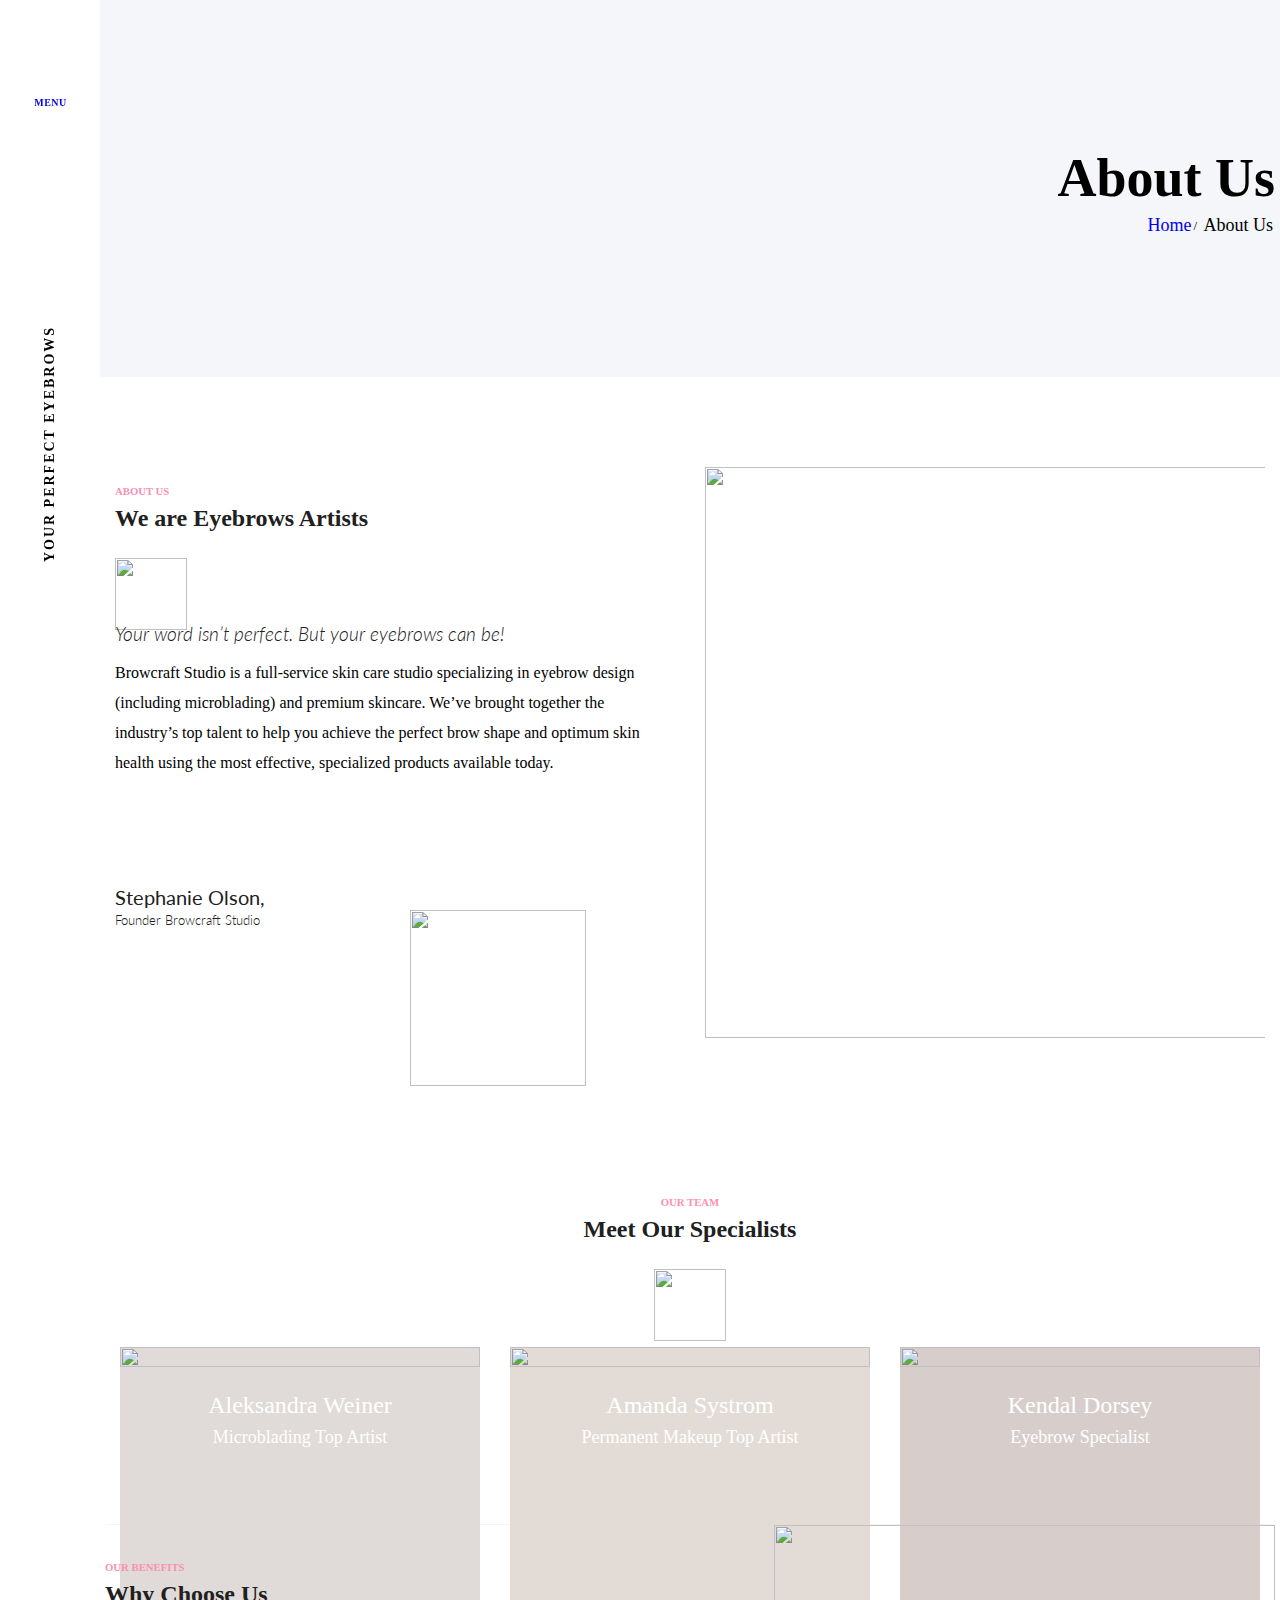
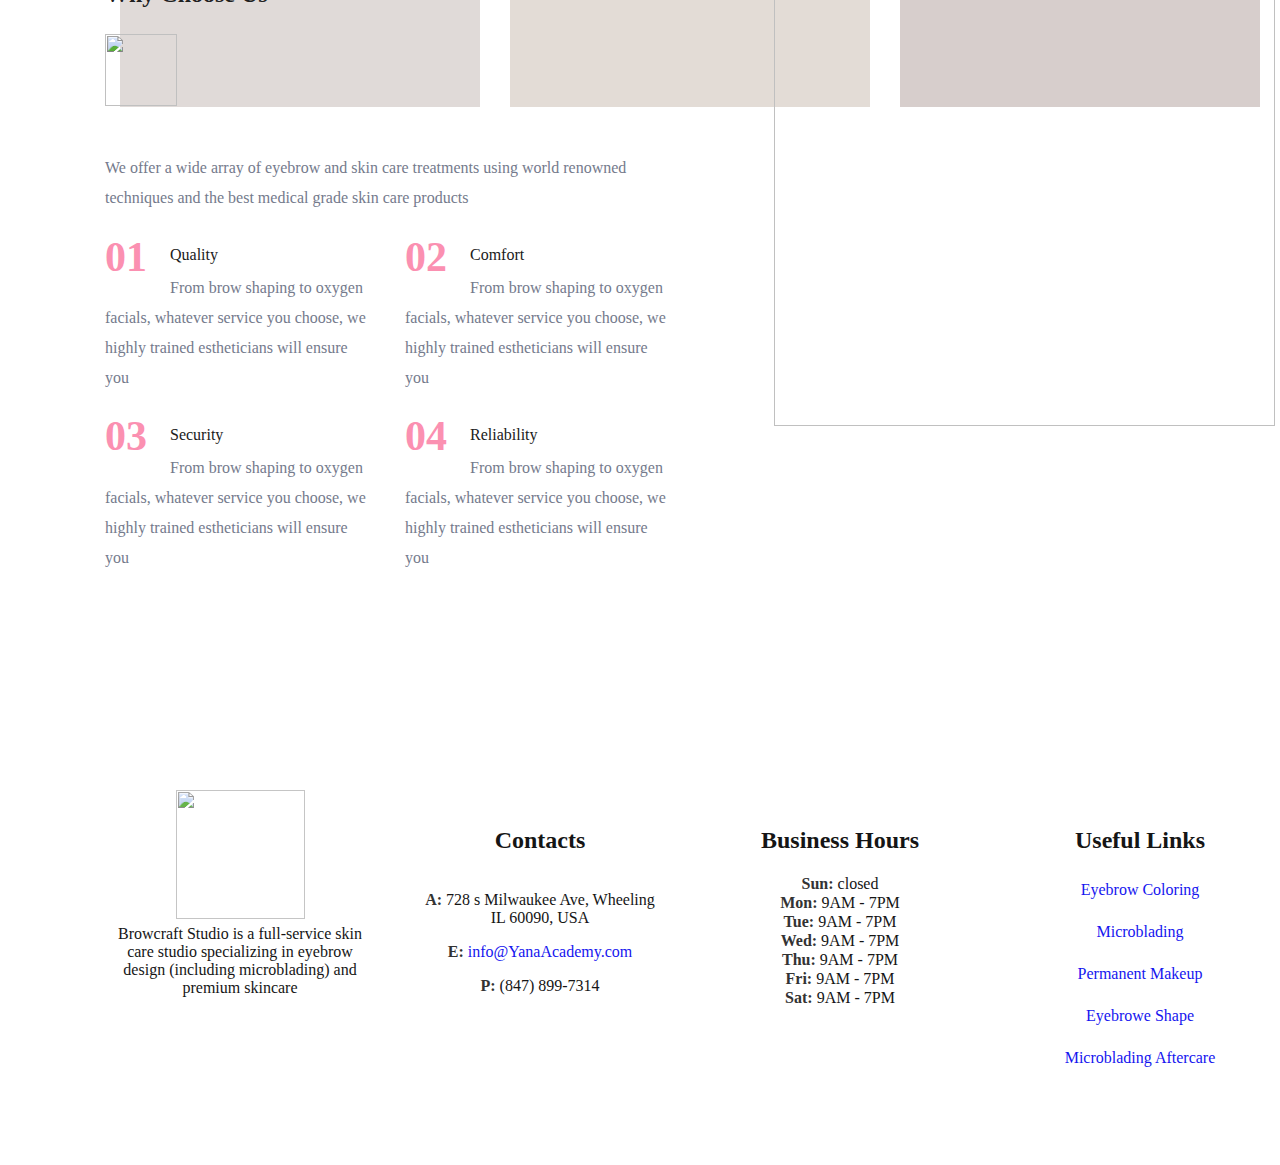
==== commit b3fb3354: "Business hours added to the footer" ====
--- a/about.html
+++ b/about.html
@@ -234,7 +234,7 @@
 
         <div class="footer_widgets fadeOnLoad"> <div class="container"> 
                 <div class="footer_widgets_wrapper"> <div class="vc_row vc_row-fluid vc_row-o-equal-height vc_row-flex"> 
-                    <div class="widget_text vc_column_container vc_col-sm-6 vc_col-md-4">
+                    <div class="widget_text vc_column_container vc_col-sm-6 vc_col-md-3">
                         <div class="widget_text vc_column-inner sidepanel widget_custom_html">
                             <div class="textwidget custom-html-widget"><a href="https://livewp.site/wp/md/browcraft"><img width="129" height="65" src="https://livewp.site/wp/md/browcraft/wp-content/uploads/sites/7/2018/03/logo.png" alt="" style="max-width: 100%;height: auto"> </a>
                                 <div>Browcraft Studio is a full-service skin care studio specializing in eyebrow design (including microblading) and premium skincare</div>
@@ -242,17 +242,28 @@
                                     <a href="https://www.instagram.com/yanaacademy/"><i class="fab fa-instagram"></i></a> 
                                     <a href="#"><i class="fab fa-google-plus"></i></a>
                                      </div></div></div></div>
-                                     <div class="vc_column_container vc_col-sm-6 vc_col-md-4">
+                                     <div class="vc_column_container vc_col-sm-6 vc_col-md-3">
                                          <div class="vc_column-inner sidepanel widget_text"><h6 class="widget_title">Contacts</h6> 
                    <div class="textwidget"><p><strong style="color: #202020">A:</strong> 728 s Milwaukee Ave, Wheeling<br /> IL 60090, USA</p>
                         <p><strong style="color: #202020">E:</strong> <a href="mailto:info@YanaAcademy.com" class="__cf_email__" data-cfemail="3755455840595445565143774e584245445e43521954585a">info@YanaAcademy.com</a></p> 
                         <p><strong style="color: #202020">P:</strong> 
                            (847) 899-7314</p> </div> </div></div>
-
-                        <div class="vc_column_container vc_col-sm-6 vc_col-md-4">
+                           <div class="vc_column_container vc_col-sm-6 vc_col-md-3">
+                                <div class="vc_column-inner sidepanel widget_text">
+                                <h6 class="widget_title">Business Hours</h6> 
+                          <div class="textwidget">
+                              <p style="margin: 0 0 1px 0;"><strong style="color: #202020">Sun:</strong> closed</p>
+                               <p style="margin: 0 0 1px 0;"><strong style="color: #202020">Mon:</strong>  9AM - 7PM</p> 
+                               <p style="margin: 0 0 1px 0;"><strong style="color: #202020">Tue:</strong>  9AM - 7PM</p> 
+                               <p style="margin: 0 0 1px 0;"><strong style="color: #202020">Wed:</strong>  9AM - 7PM</p> 
+                               <p style="margin: 0 0 1px 0;"><strong style="color: #202020">Thu:</strong>  9AM - 7PM</p> 
+                               <p style="margin: 0 0 1px 0;"><strong style="color: #202020">Fri:</strong>  9AM - 7PM</p> 
+                               <p style="margin: 0 0 1px 0;"><strong style="color: #202020">Sat:</strong>  9AM - 7PM</p> 
+                                 </div> </div></div>
+                        <div class="vc_column_container vc_col-sm-6 vc_col-md-3">
                        <div class="vc_column-inner sidepanel widget_nav_menu"><h6 class="widget_title">Useful Links</h6>
                        <div class="menu-useful-links-container">
-                       <ul id="menu-useful-links" class="menu">
+                       <ul id="menu-useful-links" class="menu" style="text-align:center">
                        <li id="menu-item-2309" class="menu-item menu-item-type-post_type menu-item-object-post menu-item-2309"><a href="https://livewp.site/wp/md/browcraft/2018/03/20/eyebrow-coloring/">Eyebrow Coloring</a></li>
                         <li id="menu-item-2306" class="menu-item menu-item-type-post_type menu-item-object-post menu-item-2306"><a href="https://livewp.site/wp/md/browcraft/2018/03/21/what-is-microblading/">Microblading</a></li> 
                         <li id="menu-item-2305" class="menu-item menu-item-type-post_type menu-item-object-post menu-item-2305"><a href="https://livewp.site/wp/md/browcraft/2018/03/21/permanent-makeup-methods/">Permanent Makeup</a></li> 
--- a/wp-content/themes/browcraft/css/theme.css
+++ b/wp-content/themes/browcraft/css/theme.css
@@ -4976,7 +4976,7 @@
 /* Footer Widgets */
 .footer_widgets .widget_title,
 .footer_widgets .textwidget {
-	text-align: left;
+	text-align: center;
 }
 .footer_widgets .textwidget > img {
 	margin: -8px 0 42px 0;
@@ -4987,10 +4987,9 @@
 }
 .footer_widgets .widget_title {
 	padding-top: 37px;
-	padding-bottom: 5px;
-	font-size: 18px;
+
 	font-weight: 700;
-	line-height: 30px;
+	
 }
 .textwidget h4 {
 	font-weight: 400;
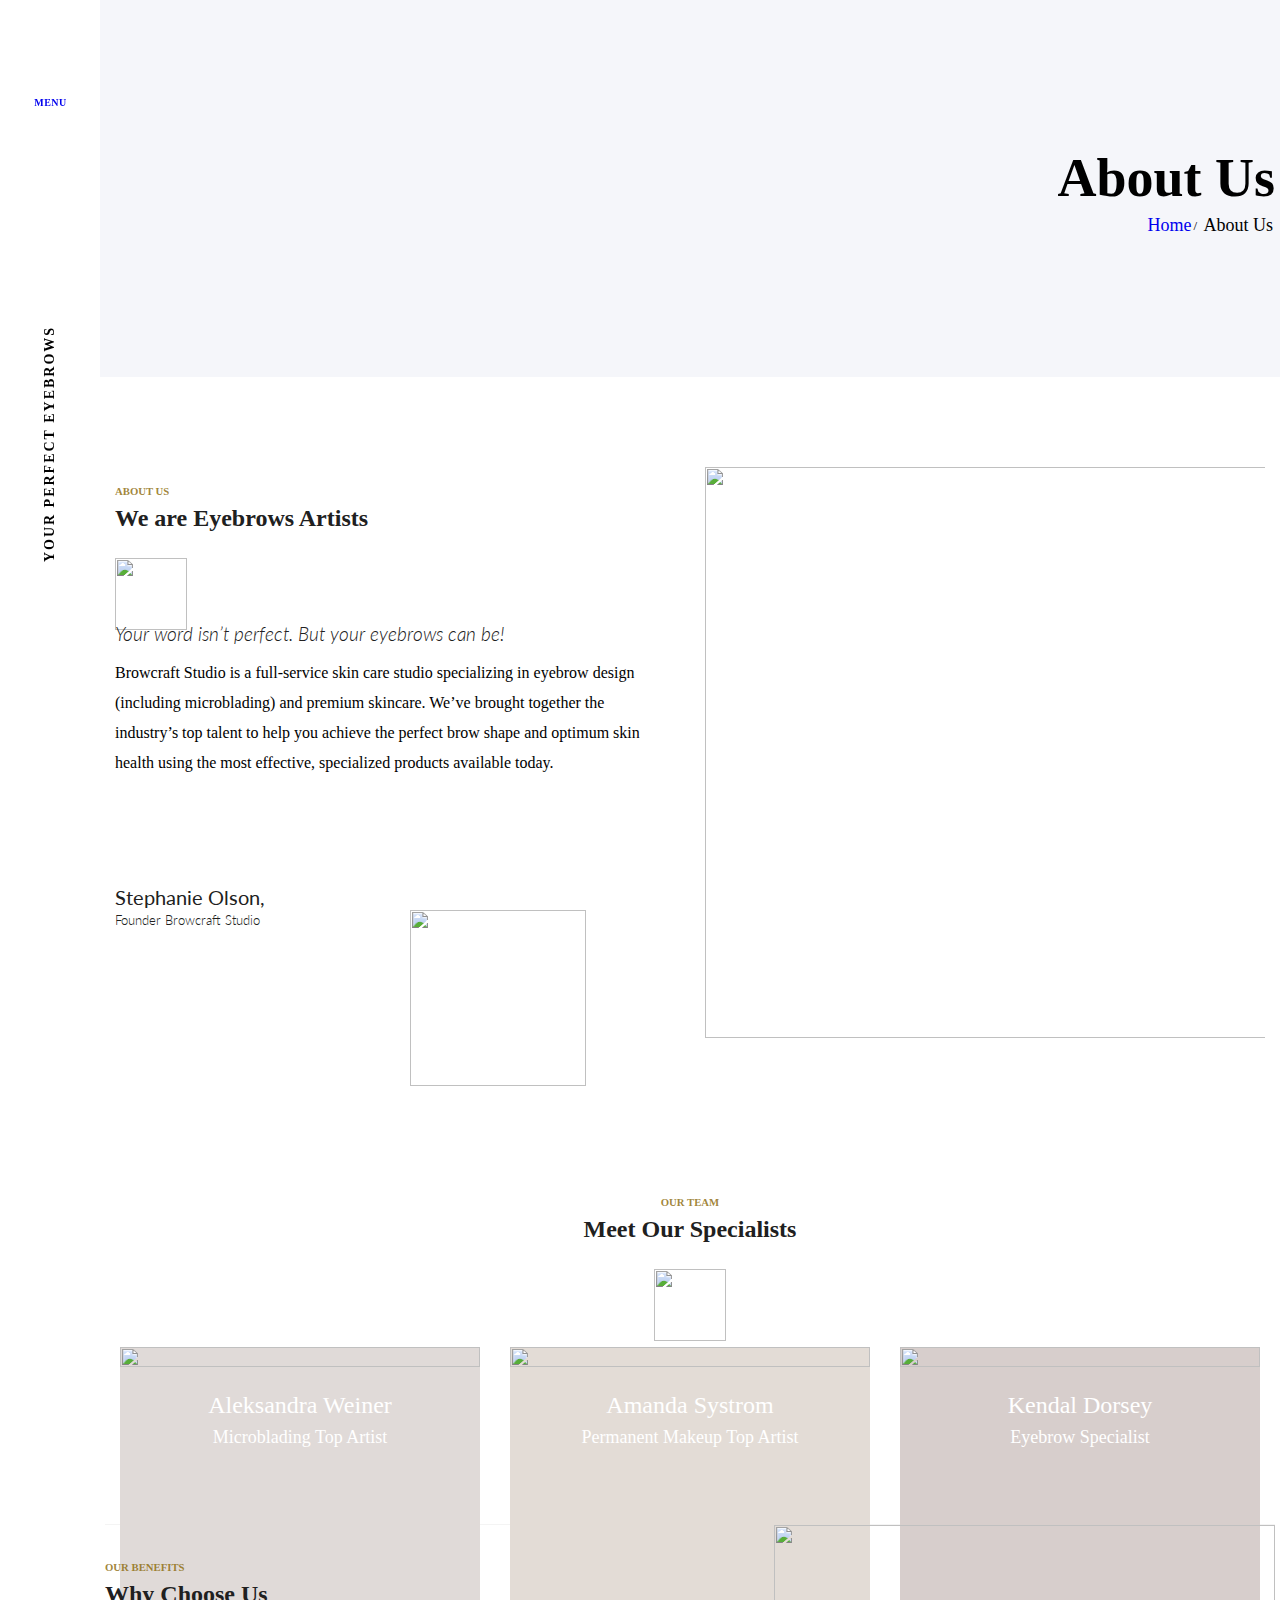
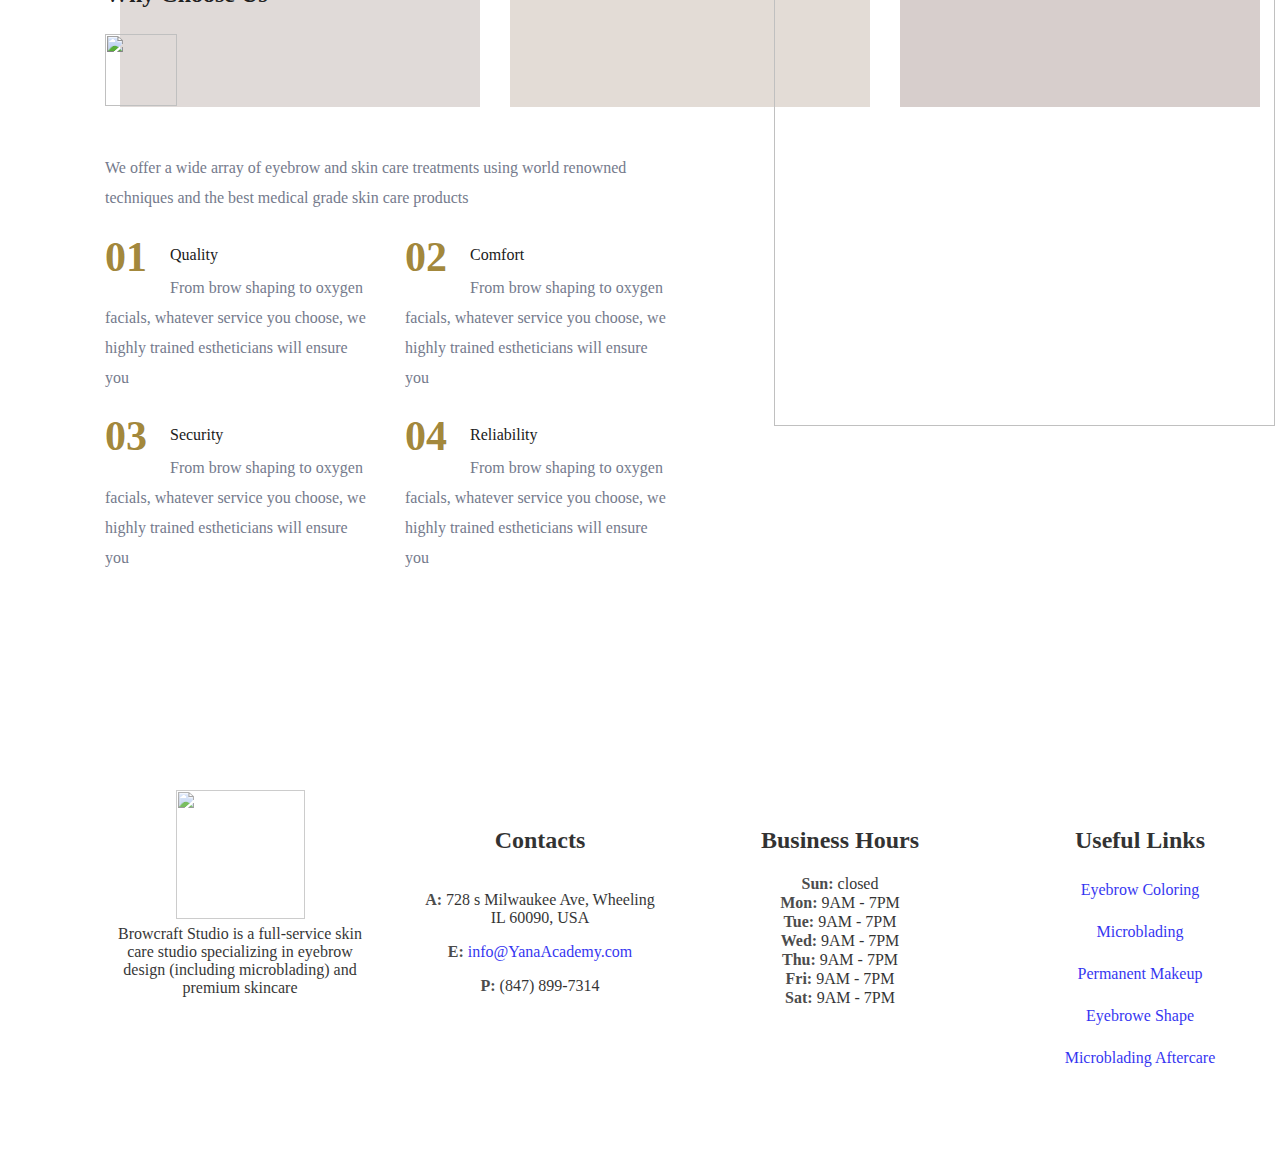
==== commit 8ba3e7d5: "Colors changed" ====
--- a/about.html
+++ b/about.html
@@ -155,7 +155,7 @@
     
     
     <div data-vc-full-width="true" data-vc-full-width-init="true" class="vc_row wpb_row vc_row-fluid vc_custom_1522315319830 vc_row-has-fill" style="position: relative; left: -70px; box-sizing: border-box; width: 1340px; padding-left: 70px; padding-right: 70px;"><div class="wpb_column vc_column_container vc_col-sm-12 vc_col-md-6 vc_col-xs-12">
-    <div class="vc_column-inner"><div class="wpb_wrapper"><div class="gt3_spacing"><div class="gt3_spacing-height gt3_spacing-height_default" style="height:73px;"></div></div> <h6 style="color: #fb90b1;text-align: left" class="vc_custom_heading wpb_animate_when_almost_visible wpb_slideInUp slideInUp wpb_start_animation animated">ABOUT US</h6><h2 style="color: #202020;line-height: 1;text-align: left" class="vc_custom_heading wpb_animate_when_almost_visible wpb_slideInUp slideInUp wpb_start_animation animated">We are Eyebrows Artists</h2><div class="gt3_spacing"><div class="gt3_spacing-height gt3_spacing-height_default" style="height:16px;"></div></div> <div class="wpb_single_image wpb_content_element vc_align_left vc_custom_1522224009133"> <figure class="wpb_wrapper vc_figure"> <div class="vc_single_image-wrapper vc_box_border_grey"><img width="72" height="6" src="https://livewp.site/wp/md/browcraft/wp-content/uploads/sites/7/2018/03/divider.png" class="vc_single_image-img attachment-full" alt=""></div> </figure> </div> 
+    <div class="vc_column-inner"><div class="wpb_wrapper"><div class="gt3_spacing"><div class="gt3_spacing-height gt3_spacing-height_default" style="height:73px;"></div></div> <h6 style="color: #8e6d0fd6;text-align: left" class="vc_custom_heading wpb_animate_when_almost_visible wpb_slideInUp slideInUp wpb_start_animation animated">ABOUT US</h6><h2 style="color: #202020;line-height: 1;text-align: left" class="vc_custom_heading wpb_animate_when_almost_visible wpb_slideInUp slideInUp wpb_start_animation animated">We are Eyebrows Artists</h2><div class="gt3_spacing"><div class="gt3_spacing-height gt3_spacing-height_default" style="height:16px;"></div></div> <div class="wpb_single_image wpb_content_element vc_align_left vc_custom_1522224009133"> <figure class="wpb_wrapper vc_figure"> <div class="vc_single_image-wrapper vc_box_border_grey"><img width="72" height="6" src="https://livewp.site/wp/md/browcraft/wp-content/uploads/sites/7/2018/03/divider.png" class="vc_single_image-img attachment-full" alt=""></div> </figure> </div> 
  <div class="wpb_text_column wpb_content_element vc_custom_1520333768616">
      
     <div class="wpb_wrapper"> <h3 style="color: #202020;font-family: 'Lato';font-weight: 300"><em>Your word isn’t perfect. But your eyebrows can be!</em></h3> </div> </div> <div class="gt3_spacing"><div class="gt3_spacing-height gt3_spacing-height_default" style="height:13px;"></div></div> <div style="font-size: 16px;line-height: 30px;text-align: left" class="vc_custom_heading wpb_animate_when_almost_visible wpb_slideInUp slideInUp vc_custom_1520333168665 wpb_start_animation animated">Browcraft Studio is a full-service skin care studio specializing in eyebrow design (including microblading) and premium skincare. We’ve brought together the industry’s top talent to help you achieve the perfect brow shape and optimum skin health using the most effective, specialized products available today.</div>
@@ -184,7 +184,7 @@
 
 
 
-<div class="vc_row wpb_row vc_row-fluid"><div class="wpb_column vc_column_container vc_col-sm-12"><div class="vc_column-inner"><div class="wpb_wrapper"><div class="gt3_spacing"><div class="gt3_spacing-height gt3_spacing-height_default" style="height:58px;"></div></div> <h6 style="color: #fb90b1;text-align: center" class="vc_custom_heading wpb_animate_when_almost_visible wpb_slideInUp slideInUp wpb_start_animation animated">OUR TEAM</h6><h2 style="color: #202020;line-height: 1;text-align: center" class="vc_custom_heading wpb_animate_when_almost_visible wpb_slideInUp slideInUp wpb_start_animation animated">Meet Our Specialists</h2><div class="gt3_spacing"><div class="gt3_spacing-height gt3_spacing-height_default" style="height:16px;"></div></div> <div class="wpb_single_image wpb_content_element vc_align_center vc_custom_1522225448237"> <figure class="wpb_wrapper vc_figure"> <div class="vc_single_image-wrapper vc_box_border_grey"><img width="72" height="6" src="https://livewp.site/wp/md/browcraft/wp-content/uploads/sites/7/2018/03/divider.png" class="vc_single_image-img attachment-full" alt=""></div> </figure> </div> <div class="gt3_spacing"><div class="gt3_spacing-height gt3_spacing-height_default" style="height:13px;"></div></div> <div class="gt3_team_list"><div class="gt3_team_list__posts-container row" data-build_query="size:3|order_by:date" data-team_style="content_on_bottom" data-posts_per_line="3" data-items_load="4" data-post_count="3" style="position: relative; height: 490px;"><div class="gt3_team_list__grid-sizer span4"></div><div class="gt3_team_list__grid-gutter"></div><article class="gt3_team_list__item span4 gt3_team_list__item--content_on_bottom gt3_team_list__item--1 image_loaded" style="position: absolute; left: 0%; top: 0px;"><div class="gt3_team_list__image-holder"><a href="https://livewp.site/wp/md/browcraft/team/aleksandra-weiner/" class="gt3_team_list__image_link"><div class="gt3_team_list__image-placeholder" style="padding-bottom:100%;margin-bottom:-100%;background-color:#E0DAD8;"></div><img src="https://livewp.site/wp/md/browcraft/wp-content/uploads/sites/7/2018/03/team_01-370x370.jpg" alt=""></a><div class="gt3_team_list_social"><a href="javascript:void(0)" class="gt3_team_list_social__item gt3_custom_color fa fa-facebook" target="_blank" data-hover-color="#ffffff"></a><a href="javascript:void(0)" class="gt3_team_list_social__item gt3_custom_color fa fa-twitter" target="_blank" data-hover-color="#ffffff"></a><a href="javascript:void(0)" class="gt3_team_list_social__item gt3_custom_color fa fa-instagram" target="_blank" data-hover-color="#ffffff"></a><a href="javascript:void(0)" class="gt3_team_list_social__item gt3_custom_color fa fa-pinterest-p" target="_blank" data-hover-color="#ffffff"></a></div></div><div class="gt3_team_list__content"><a href="https://livewp.site/wp/md/browcraft/team/aleksandra-weiner/" class="gt3_team_list__title_link"><h3 class="gt3_team_list__title">Aleksandra Weiner</h3></a><div class="gt3_team_list__position">Microblading Top Artist</div></div></article><article class="gt3_team_list__item span4 gt3_team_list__item--content_on_bottom gt3_team_list__item--2 image_loaded" style="position: absolute; left: 33.3333%; top: 0px;"><div class="gt3_team_list__image-holder"><a href="https://livewp.site/wp/md/browcraft/team/amanda-systrom/" class="gt3_team_list__image_link"><div class="gt3_team_list__image-placeholder" style="padding-bottom:100%;margin-bottom:-100%;background-color:#E3DCD6;"></div><img src="https://livewp.site/wp/md/browcraft/wp-content/uploads/sites/7/2018/03/team_02-370x370.jpg" alt=""></a><div class="gt3_team_list_social"><a href="javascript:void(0)" class="gt3_team_list_social__item gt3_custom_color fa fa-facebook" target="_blank" data-hover-color="#ffffff"></a><a href="javascript:void(0)" class="gt3_team_list_social__item gt3_custom_color fa fa-twitter" target="_blank" data-hover-color="#ffffff"></a><a href="javascript:void(0)" class="gt3_team_list_social__item gt3_custom_color fa fa-instagram" target="_blank" data-hover-color="#ffffff"></a><a href="javascript:void(0)" class="gt3_team_list_social__item gt3_custom_color fa fa-pinterest-p" target="_blank" data-hover-color="#ffffff"></a></div></div><div class="gt3_team_list__content"><a href="https://livewp.site/wp/md/browcraft/team/amanda-systrom/" class="gt3_team_list__title_link"><h3 class="gt3_team_list__title">Amanda Systrom</h3></a><div class="gt3_team_list__position">Permanent Makeup Top Artist</div></div></article><article class="gt3_team_list__item span4 gt3_team_list__item--content_on_bottom gt3_team_list__item--3 image_loaded" style="position: absolute; left: 66.6667%; top: 0px;"><div class="gt3_team_list__image-holder"><a href="https://livewp.site/wp/md/browcraft/team/kendal-dorsey/" class="gt3_team_list__image_link"><div class="gt3_team_list__image-placeholder" style="padding-bottom:100%;margin-bottom:-100%;background-color:#D7CECC;"></div><img src="https://livewp.site/wp/md/browcraft/wp-content/uploads/sites/7/2018/03/team_03-370x370.jpg" alt=""></a><div class="gt3_team_list_social"><a href="javascript:void(0)" class="gt3_team_list_social__item gt3_custom_color fa fa-facebook" target="_blank" data-hover-color="#ffffff"></a><a href="javascript:void(0)" class="gt3_team_list_social__item gt3_custom_color fa fa-twitter" target="_blank" data-hover-color="#ffffff"></a><a href="javascript:void(0)" class="gt3_team_list_social__item gt3_custom_color fa fa-instagram" target="_blank" data-hover-color="#ffffff"></a><a href="javascript:void(0)" class="gt3_team_list_social__item gt3_custom_color fa fa-pinterest-p" target="_blank" data-hover-color="#ffffff"></a></div></div><div class="gt3_team_list__content"><a href="https://livewp.site/wp/md/browcraft/team/kendal-dorsey/" class="gt3_team_list__title_link"><h3 class="gt3_team_list__title">Kendal Dorsey</h3></a><div class="gt3_team_list__position">Eyebrow Specialist</div></div></article></div></div><div class="gt3_spacing"><div class="gt3_spacing-height gt3_spacing-height_default" style="height:27px;"></div></div> <div class="gt3_divider_wrapper gt3_divider_align_"> <div class="gt3_divider gt3_js_bg_color gt3_js_width gt3_js_height " data-width="100%" data-height="1px" data-bgcolor="rgba(32,32,32,0.05)" style="width: 100%; height: 1px; background-color: rgba(32, 32, 32, 0.05);"> </div> </div> </div></div></div></div>
+<div class="vc_row wpb_row vc_row-fluid"><div class="wpb_column vc_column_container vc_col-sm-12"><div class="vc_column-inner"><div class="wpb_wrapper"><div class="gt3_spacing"><div class="gt3_spacing-height gt3_spacing-height_default" style="height:58px;"></div></div> <h6 style="color: #8e6d0fd6;text-align: center" class="vc_custom_heading wpb_animate_when_almost_visible wpb_slideInUp slideInUp wpb_start_animation animated">OUR TEAM</h6><h2 style="color: #202020;line-height: 1;text-align: center" class="vc_custom_heading wpb_animate_when_almost_visible wpb_slideInUp slideInUp wpb_start_animation animated">Meet Our Specialists</h2><div class="gt3_spacing"><div class="gt3_spacing-height gt3_spacing-height_default" style="height:16px;"></div></div> <div class="wpb_single_image wpb_content_element vc_align_center vc_custom_1522225448237"> <figure class="wpb_wrapper vc_figure"> <div class="vc_single_image-wrapper vc_box_border_grey"><img width="72" height="6" src="https://livewp.site/wp/md/browcraft/wp-content/uploads/sites/7/2018/03/divider.png" class="vc_single_image-img attachment-full" alt=""></div> </figure> </div> <div class="gt3_spacing"><div class="gt3_spacing-height gt3_spacing-height_default" style="height:13px;"></div></div> <div class="gt3_team_list"><div class="gt3_team_list__posts-container row" data-build_query="size:3|order_by:date" data-team_style="content_on_bottom" data-posts_per_line="3" data-items_load="4" data-post_count="3" style="position: relative; height: 490px;"><div class="gt3_team_list__grid-sizer span4"></div><div class="gt3_team_list__grid-gutter"></div><article class="gt3_team_list__item span4 gt3_team_list__item--content_on_bottom gt3_team_list__item--1 image_loaded" style="position: absolute; left: 0%; top: 0px;"><div class="gt3_team_list__image-holder"><a href="https://livewp.site/wp/md/browcraft/team/aleksandra-weiner/" class="gt3_team_list__image_link"><div class="gt3_team_list__image-placeholder" style="padding-bottom:100%;margin-bottom:-100%;background-color:#E0DAD8;"></div><img src="https://livewp.site/wp/md/browcraft/wp-content/uploads/sites/7/2018/03/team_01-370x370.jpg" alt=""></a><div class="gt3_team_list_social"><a href="javascript:void(0)" class="gt3_team_list_social__item gt3_custom_color fa fa-facebook" target="_blank" data-hover-color="#ffffff"></a><a href="javascript:void(0)" class="gt3_team_list_social__item gt3_custom_color fa fa-twitter" target="_blank" data-hover-color="#ffffff"></a><a href="javascript:void(0)" class="gt3_team_list_social__item gt3_custom_color fa fa-instagram" target="_blank" data-hover-color="#ffffff"></a><a href="javascript:void(0)" class="gt3_team_list_social__item gt3_custom_color fa fa-pinterest-p" target="_blank" data-hover-color="#ffffff"></a></div></div><div class="gt3_team_list__content"><a href="https://livewp.site/wp/md/browcraft/team/aleksandra-weiner/" class="gt3_team_list__title_link"><h3 class="gt3_team_list__title">Aleksandra Weiner</h3></a><div class="gt3_team_list__position">Microblading Top Artist</div></div></article><article class="gt3_team_list__item span4 gt3_team_list__item--content_on_bottom gt3_team_list__item--2 image_loaded" style="position: absolute; left: 33.3333%; top: 0px;"><div class="gt3_team_list__image-holder"><a href="https://livewp.site/wp/md/browcraft/team/amanda-systrom/" class="gt3_team_list__image_link"><div class="gt3_team_list__image-placeholder" style="padding-bottom:100%;margin-bottom:-100%;background-color:#E3DCD6;"></div><img src="https://livewp.site/wp/md/browcraft/wp-content/uploads/sites/7/2018/03/team_02-370x370.jpg" alt=""></a><div class="gt3_team_list_social"><a href="javascript:void(0)" class="gt3_team_list_social__item gt3_custom_color fa fa-facebook" target="_blank" data-hover-color="#ffffff"></a><a href="javascript:void(0)" class="gt3_team_list_social__item gt3_custom_color fa fa-twitter" target="_blank" data-hover-color="#ffffff"></a><a href="javascript:void(0)" class="gt3_team_list_social__item gt3_custom_color fa fa-instagram" target="_blank" data-hover-color="#ffffff"></a><a href="javascript:void(0)" class="gt3_team_list_social__item gt3_custom_color fa fa-pinterest-p" target="_blank" data-hover-color="#ffffff"></a></div></div><div class="gt3_team_list__content"><a href="https://livewp.site/wp/md/browcraft/team/amanda-systrom/" class="gt3_team_list__title_link"><h3 class="gt3_team_list__title">Amanda Systrom</h3></a><div class="gt3_team_list__position">Permanent Makeup Top Artist</div></div></article><article class="gt3_team_list__item span4 gt3_team_list__item--content_on_bottom gt3_team_list__item--3 image_loaded" style="position: absolute; left: 66.6667%; top: 0px;"><div class="gt3_team_list__image-holder"><a href="https://livewp.site/wp/md/browcraft/team/kendal-dorsey/" class="gt3_team_list__image_link"><div class="gt3_team_list__image-placeholder" style="padding-bottom:100%;margin-bottom:-100%;background-color:#D7CECC;"></div><img src="https://livewp.site/wp/md/browcraft/wp-content/uploads/sites/7/2018/03/team_03-370x370.jpg" alt=""></a><div class="gt3_team_list_social"><a href="javascript:void(0)" class="gt3_team_list_social__item gt3_custom_color fa fa-facebook" target="_blank" data-hover-color="#ffffff"></a><a href="javascript:void(0)" class="gt3_team_list_social__item gt3_custom_color fa fa-twitter" target="_blank" data-hover-color="#ffffff"></a><a href="javascript:void(0)" class="gt3_team_list_social__item gt3_custom_color fa fa-instagram" target="_blank" data-hover-color="#ffffff"></a><a href="javascript:void(0)" class="gt3_team_list_social__item gt3_custom_color fa fa-pinterest-p" target="_blank" data-hover-color="#ffffff"></a></div></div><div class="gt3_team_list__content"><a href="https://livewp.site/wp/md/browcraft/team/kendal-dorsey/" class="gt3_team_list__title_link"><h3 class="gt3_team_list__title">Kendal Dorsey</h3></a><div class="gt3_team_list__position">Eyebrow Specialist</div></div></article></div></div><div class="gt3_spacing"><div class="gt3_spacing-height gt3_spacing-height_default" style="height:27px;"></div></div> <div class="gt3_divider_wrapper gt3_divider_align_"> <div class="gt3_divider gt3_js_bg_color gt3_js_width gt3_js_height " data-width="100%" data-height="1px" data-bgcolor="rgba(32,32,32,0.05)" style="width: 100%; height: 1px; background-color: rgba(32, 32, 32, 0.05);"> </div> </div> </div></div></div></div>
 
 
 
@@ -204,7 +204,7 @@
     
 <div class="vc_row wpb_row vc_row-fluid vc_custom_1521728132633 vc_row-o-equal-height vc_row-flex">
     
-    <div class="wpb_column vc_column_container vc_col-sm-12 vc_col-md-6 vc_col-xs-12"><div class="vc_column-inner vc_custom_1521728178884"><div class="wpb_wrapper"><div class="gt3_spacing"><div class="gt3_spacing-height gt3_spacing-height_default" style="height:36px;"></div></div> <div class="vc_row wpb_row vc_inner vc_row-fluid"><div class="wpb_column vc_column_container vc_col-sm-12"><div class="vc_column-inner vc_custom_1519648552916"><div class="wpb_wrapper"><h6 style="color: #fb90b1;text-align: left" class="vc_custom_heading wpb_animate_when_almost_visible wpb_slideInUp slideInUp vc_custom_1523624896968 wpb_start_animation animated">OUR BENEFITS</h6><h2 style="color: #202020;line-height: 1;text-align: left" class="vc_custom_heading wpb_animate_when_almost_visible wpb_slideInUp slideInUp wpb_start_animation animated">Why Choose Us</h2><div class="gt3_spacing"><div class="gt3_spacing-height gt3_spacing-height_default" style="height:16px;"></div></div> <div class="wpb_single_image wpb_content_element vc_align_left vc_custom_1522225891920"> <figure class="wpb_wrapper vc_figure"> <div class="vc_single_image-wrapper vc_box_border_grey"><img width="72" height="6" src="https://livewp.site/wp/md/browcraft/wp-content/uploads/sites/7/2018/03/divider.png" class="vc_single_image-img attachment-full" alt=""></div> </figure> </div> <div class="gt3_spacing"><div class="gt3_spacing-height gt3_spacing-height_default" style="height:12px;"></div></div> <div style="font-size: 16px;color: #747a8c;line-height: 30px;text-align: left" class="vc_custom_heading wpb_animate_when_almost_visible wpb_slideInUp slideInUp vc_custom_1519721901283 wpb_start_animation animated">We offer a wide array of eyebrow and skin care treatments using world renowned techniques and the best medical grade skin care products</div><div class="gt3_spacing"><div class="gt3_spacing-height gt3_spacing-height_default" style="height:33px;"></div></div> </div></div></div></div><div class="vc_row wpb_row vc_inner vc_row-fluid"><div class="wpb_column vc_column_container vc_col-sm-12 vc_col-md-6 vc_col-xs-12"><div class="vc_column-inner"><div class="wpb_wrapper"><div class="gt3_icon_box gt3_icon_box_icon-position_ gt3_icon_box_icon-position_left gt3_icon_box__icon_icon_size_small "><i class="gt3_icon_box__icon gt3_icon_box__icon--number" style="color:#fb90b1;">01</i><div class="gt3_icon_box-content-wrapper"><div class="gt3_icon_box__title"><h4 style="color:#202020; ">Quality</h4></div><div class="gt3_icon_box__text" style="color:#747a8c; ">From brow shaping to oxygen facials, whatever service you choose, we highly trained estheticians will ensure you</div></div></div> <div class="gt3_spacing gt3_spacing-height_mobile-on"><div class="gt3_spacing-height gt3_spacing-height_default" style="height:33px;"></div> <div class="gt3_spacing-height gt3_spacing-height_mobile" style="height:40px;"></div></div> <div class="gt3_icon_box gt3_icon_box_icon-position_ gt3_icon_box_icon-position_left gt3_icon_box__icon_icon_size_small "><i class="gt3_icon_box__icon gt3_icon_box__icon--number" style="color:#fb90b1;">03</i><div class="gt3_icon_box-content-wrapper"><div class="gt3_icon_box__title"><h4 style="color:#202020; ">Security</h4></div><div class="gt3_icon_box__text" style="color:#747a8c; ">From brow shaping to oxygen facials, whatever service you choose, we highly trained estheticians will ensure you</div></div></div> <div class="gt3_spacing gt3_spacing-height_mobile-on"><div class="gt3_spacing-height gt3_spacing-height_default" style="height:33px;"></div> <div class="gt3_spacing-height gt3_spacing-height_mobile" style="height:40px;"></div></div> </div></div></div><div class="wpb_column vc_column_container vc_col-sm-12 vc_col-md-6 vc_col-xs-12"><div class="vc_column-inner"><div class="wpb_wrapper"><div class="gt3_icon_box gt3_icon_box_icon-position_ gt3_icon_box_icon-position_left gt3_icon_box__icon_icon_size_small "><i class="gt3_icon_box__icon gt3_icon_box__icon--number" style="color:#fb90b1;">02</i><div class="gt3_icon_box-content-wrapper"><div class="gt3_icon_box__title"><h4 style="color:#202020; ">Comfort</h4></div><div class="gt3_icon_box__text" style="color:#747a8c; ">From brow shaping to oxygen facials, whatever service you choose, we highly trained estheticians will ensure you</div></div></div> <div class="gt3_spacing gt3_spacing-height_mobile-on"><div class="gt3_spacing-height gt3_spacing-height_default" style="height:33px;"></div> <div class="gt3_spacing-height gt3_spacing-height_mobile" style="height:40px;"></div></div> <div class="gt3_icon_box gt3_icon_box_icon-position_ gt3_icon_box_icon-position_left gt3_icon_box__icon_icon_size_small "><i class="gt3_icon_box__icon gt3_icon_box__icon--number" style="color:#fb90b1;">04</i><div class="gt3_icon_box-content-wrapper"><div class="gt3_icon_box__title"><h4 style="color:#202020; ">Reliability</h4></div><div class="gt3_icon_box__text" style="color:#747a8c; ">From brow shaping to oxygen facials, whatever service you choose, we highly trained estheticians will ensure you</div></div></div> <div class="gt3_spacing"><div class="gt3_spacing-height gt3_spacing-height_default" style="height:33px;"></div></div> </div></div></div></div><div class="gt3_spacing gt3_spacing-height_tablet-on gt3_spacing-height_mobile-on"><div class="gt3_spacing-height gt3_spacing-height_default" style="height:104px;"></div> <div class="gt3_spacing-height gt3_spacing-height_tablet" style="height:60px;"></div> <div class="gt3_spacing-height gt3_spacing-height_mobile" style="height:60px;"></div></div> </div></div></div>
+    <div class="wpb_column vc_column_container vc_col-sm-12 vc_col-md-6 vc_col-xs-12"><div class="vc_column-inner vc_custom_1521728178884"><div class="wpb_wrapper"><div class="gt3_spacing"><div class="gt3_spacing-height gt3_spacing-height_default" style="height:36px;"></div></div> <div class="vc_row wpb_row vc_inner vc_row-fluid"><div class="wpb_column vc_column_container vc_col-sm-12"><div class="vc_column-inner vc_custom_1519648552916"><div class="wpb_wrapper"><h6 style="color: #8e6d0fd6;text-align: left" class="vc_custom_heading wpb_animate_when_almost_visible wpb_slideInUp slideInUp vc_custom_1523624896968 wpb_start_animation animated">OUR BENEFITS</h6><h2 style="color: #202020;line-height: 1;text-align: left" class="vc_custom_heading wpb_animate_when_almost_visible wpb_slideInUp slideInUp wpb_start_animation animated">Why Choose Us</h2><div class="gt3_spacing"><div class="gt3_spacing-height gt3_spacing-height_default" style="height:16px;"></div></div> <div class="wpb_single_image wpb_content_element vc_align_left vc_custom_1522225891920"> <figure class="wpb_wrapper vc_figure"> <div class="vc_single_image-wrapper vc_box_border_grey"><img width="72" height="6" src="https://livewp.site/wp/md/browcraft/wp-content/uploads/sites/7/2018/03/divider.png" class="vc_single_image-img attachment-full" alt=""></div> </figure> </div> <div class="gt3_spacing"><div class="gt3_spacing-height gt3_spacing-height_default" style="height:12px;"></div></div> <div style="font-size: 16px;color: #747a8c;line-height: 30px;text-align: left" class="vc_custom_heading wpb_animate_when_almost_visible wpb_slideInUp slideInUp vc_custom_1519721901283 wpb_start_animation animated">We offer a wide array of eyebrow and skin care treatments using world renowned techniques and the best medical grade skin care products</div><div class="gt3_spacing"><div class="gt3_spacing-height gt3_spacing-height_default" style="height:33px;"></div></div> </div></div></div></div><div class="vc_row wpb_row vc_inner vc_row-fluid"><div class="wpb_column vc_column_container vc_col-sm-12 vc_col-md-6 vc_col-xs-12"><div class="vc_column-inner"><div class="wpb_wrapper"><div class="gt3_icon_box gt3_icon_box_icon-position_ gt3_icon_box_icon-position_left gt3_icon_box__icon_icon_size_small "><i class="gt3_icon_box__icon gt3_icon_box__icon--number" style="color:#8e6d0fd6;">01</i><div class="gt3_icon_box-content-wrapper"><div class="gt3_icon_box__title"><h4 style="color:#202020; ">Quality</h4></div><div class="gt3_icon_box__text" style="color:#747a8c; ">From brow shaping to oxygen facials, whatever service you choose, we highly trained estheticians will ensure you</div></div></div> <div class="gt3_spacing gt3_spacing-height_mobile-on"><div class="gt3_spacing-height gt3_spacing-height_default" style="height:33px;"></div> <div class="gt3_spacing-height gt3_spacing-height_mobile" style="height:40px;"></div></div> <div class="gt3_icon_box gt3_icon_box_icon-position_ gt3_icon_box_icon-position_left gt3_icon_box__icon_icon_size_small "><i class="gt3_icon_box__icon gt3_icon_box__icon--number" style="color:#8e6d0fd6;">03</i><div class="gt3_icon_box-content-wrapper"><div class="gt3_icon_box__title"><h4 style="color:#202020; ">Security</h4></div><div class="gt3_icon_box__text" style="color:#747a8c; ">From brow shaping to oxygen facials, whatever service you choose, we highly trained estheticians will ensure you</div></div></div> <div class="gt3_spacing gt3_spacing-height_mobile-on"><div class="gt3_spacing-height gt3_spacing-height_default" style="height:33px;"></div> <div class="gt3_spacing-height gt3_spacing-height_mobile" style="height:40px;"></div></div> </div></div></div><div class="wpb_column vc_column_container vc_col-sm-12 vc_col-md-6 vc_col-xs-12"><div class="vc_column-inner"><div class="wpb_wrapper"><div class="gt3_icon_box gt3_icon_box_icon-position_ gt3_icon_box_icon-position_left gt3_icon_box__icon_icon_size_small "><i class="gt3_icon_box__icon gt3_icon_box__icon--number" style="color:#8e6d0fd6;">02</i><div class="gt3_icon_box-content-wrapper"><div class="gt3_icon_box__title"><h4 style="color:#202020; ">Comfort</h4></div><div class="gt3_icon_box__text" style="color:#747a8c; ">From brow shaping to oxygen facials, whatever service you choose, we highly trained estheticians will ensure you</div></div></div> <div class="gt3_spacing gt3_spacing-height_mobile-on"><div class="gt3_spacing-height gt3_spacing-height_default" style="height:33px;"></div> <div class="gt3_spacing-height gt3_spacing-height_mobile" style="height:40px;"></div></div> <div class="gt3_icon_box gt3_icon_box_icon-position_ gt3_icon_box_icon-position_left gt3_icon_box__icon_icon_size_small "><i class="gt3_icon_box__icon gt3_icon_box__icon--number" style="color:#8e6d0fd6;">04</i><div class="gt3_icon_box-content-wrapper"><div class="gt3_icon_box__title"><h4 style="color:#202020; ">Reliability</h4></div><div class="gt3_icon_box__text" style="color:#747a8c; ">From brow shaping to oxygen facials, whatever service you choose, we highly trained estheticians will ensure you</div></div></div> <div class="gt3_spacing"><div class="gt3_spacing-height gt3_spacing-height_default" style="height:33px;"></div></div> </div></div></div></div><div class="gt3_spacing gt3_spacing-height_tablet-on gt3_spacing-height_mobile-on"><div class="gt3_spacing-height gt3_spacing-height_default" style="height:104px;"></div> <div class="gt3_spacing-height gt3_spacing-height_tablet" style="height:60px;"></div> <div class="gt3_spacing-height gt3_spacing-height_mobile" style="height:60px;"></div></div> </div></div></div>
 
 
 <div class="wpb_column vc_column_container vc_col-sm-12 vc_col-md-6 vc_col-xs-12"><div class="vc_column-inner"><div class="wpb_wrapper"> <div class="wpb_single_image wpb_content_element vc_align_right"> <figure class="wpb_wrapper vc_figure"> <div class="vc_single_image-wrapper vc_box_border_grey"><img width="501" height="612" src="https://livewp.site/wp/md/browcraft/wp-content/uploads/sites/7/2018/03/faq_img_01.jpg" class="vc_single_image-img attachment-full" alt="" srcset="https://livewp.site/wp/md/browcraft/wp-content/uploads/sites/7/2018/03/faq_img_01.jpg 501w, https://livewp.site/wp/md/browcraft/wp-content/uploads/sites/7/2018/03/faq_img_01-246x300.jpg 246w" sizes="(max-width: 501px) 100vw, 501px"></div> </figure> </div> </div></div></div>
--- a/wp-content/themes/browcraft/css/theme.css
+++ b/wp-content/themes/browcraft/css/theme.css
@@ -6120,11 +6120,11 @@
 body #booked-profile-page .booked-tabs, 
 #ui-datepicker-div.booked_custom_date_picker table.ui-datepicker-calendar thead, 
 #ui-datepicker-div.booked_custom_date_picker table.ui-datepicker-calendar thead th{
-	background-color: #fb90b1 !important;
+	background-color: #8e6d0fd6 !important;
 }
 body table.booked-calendar th, 
 body table.booked-calendar thead th{
-	background: linear-gradient(90deg, #74f3ef 0%, #fb90b1) no-repeat center !important;
+	background: linear-gradient(90deg, #74f3ef 0%, #8e6d0fd6) no-repeat center !important;
     background-size: 150% 150% !important;
 }
 body table.booked-calendar td.prev-date .date,
@@ -6153,7 +6153,7 @@
 }
 body table.booked-calendar td:hover .date span {
 	color:#fff;
-	background-color: #fb90b1;
+	background-color: #8e6d0fd6;
 }
 body table.booked-calendar tr.week td.active {
 	border-bottom-color:#f6f8f9 !important;
@@ -6209,11 +6209,11 @@
 	color:#202020 !important;
 }
 body table.booked-calendar td.today .date span{
-	border: 2px solid #fb90b1;
+	border: 2px solid #8e6d0fd6;
 }
 body table.booked-calendar td.today:hover .date span {
 	color:#fff !important;
-	background-color: #fb90b1 !important;
+	background-color: #8e6d0fd6 !important;
 }
 body table.booked-calendar td.today.prev-date:hover .date span {
 	background:none !important;
@@ -6291,8 +6291,8 @@
 	letter-spacing: 0.1px;
 }
 body table.booked-calendar .booked-appt-list .timeslot .timeslot-people button:hover{
- 	border: 1px solid #fb90b1 !important;
- 	background-color: #fb90b1 !important;
+ 	border: 1px solid #8e6d0fd6 !important;
+ 	background-color: #8e6d0fd6 !important;
  	color: #ffffff !important;
 }
 body table.booked-calendar .booked-appt-list .timeslot .timeslot-people button:focus {
@@ -6301,12 +6301,12 @@
 body .booked-modal p.booked-title-bar,
 body .booked-modal input[type=submit].button-primary,
 body .booked-modal button.cancel:hover{
-	background-color: #fb90b1 !important;
-	border-color: #fb90b1 !important;
+	background-color: #8e6d0fd6 !important;
+	border-color: #8e6d0fd6 !important;
 	text-transform: uppercase;
 }
 body .booked-modal input[type=submit].button-primary:hover{
-	border-color: #fb90b1 !important;
+	border-color: #8e6d0fd6 !important;
 	background-color: transparent !important;
 	color: #202020;
 	text-transform: uppercase;
@@ -6362,7 +6362,7 @@
 }
 body .booked-calendar-wrap .booked-appt-list .timeslot {
 	padding: 1px 5px 8px 5px;
-	border-bottom:1px solid #fb90b1;
+	border-bottom:1px solid #8e6d0fd6;
 	border-top: none !important;
 }
 body .booked-calendar-wrap .booked-appt-list .timeslot:last-child {
@@ -6378,7 +6378,7 @@
     color: #5c656d;
 }
 body table.booked-calendar .booked-appt-list .timeslot .timeslot-people button{
-	border-color: #fb90b1 !important;
+	border-color: #8e6d0fd6 !important;
 	background-color: transparent;
 }
 body .booked-calendar-wrap .booked-appt-list .timeslot .timeslot-people button{
